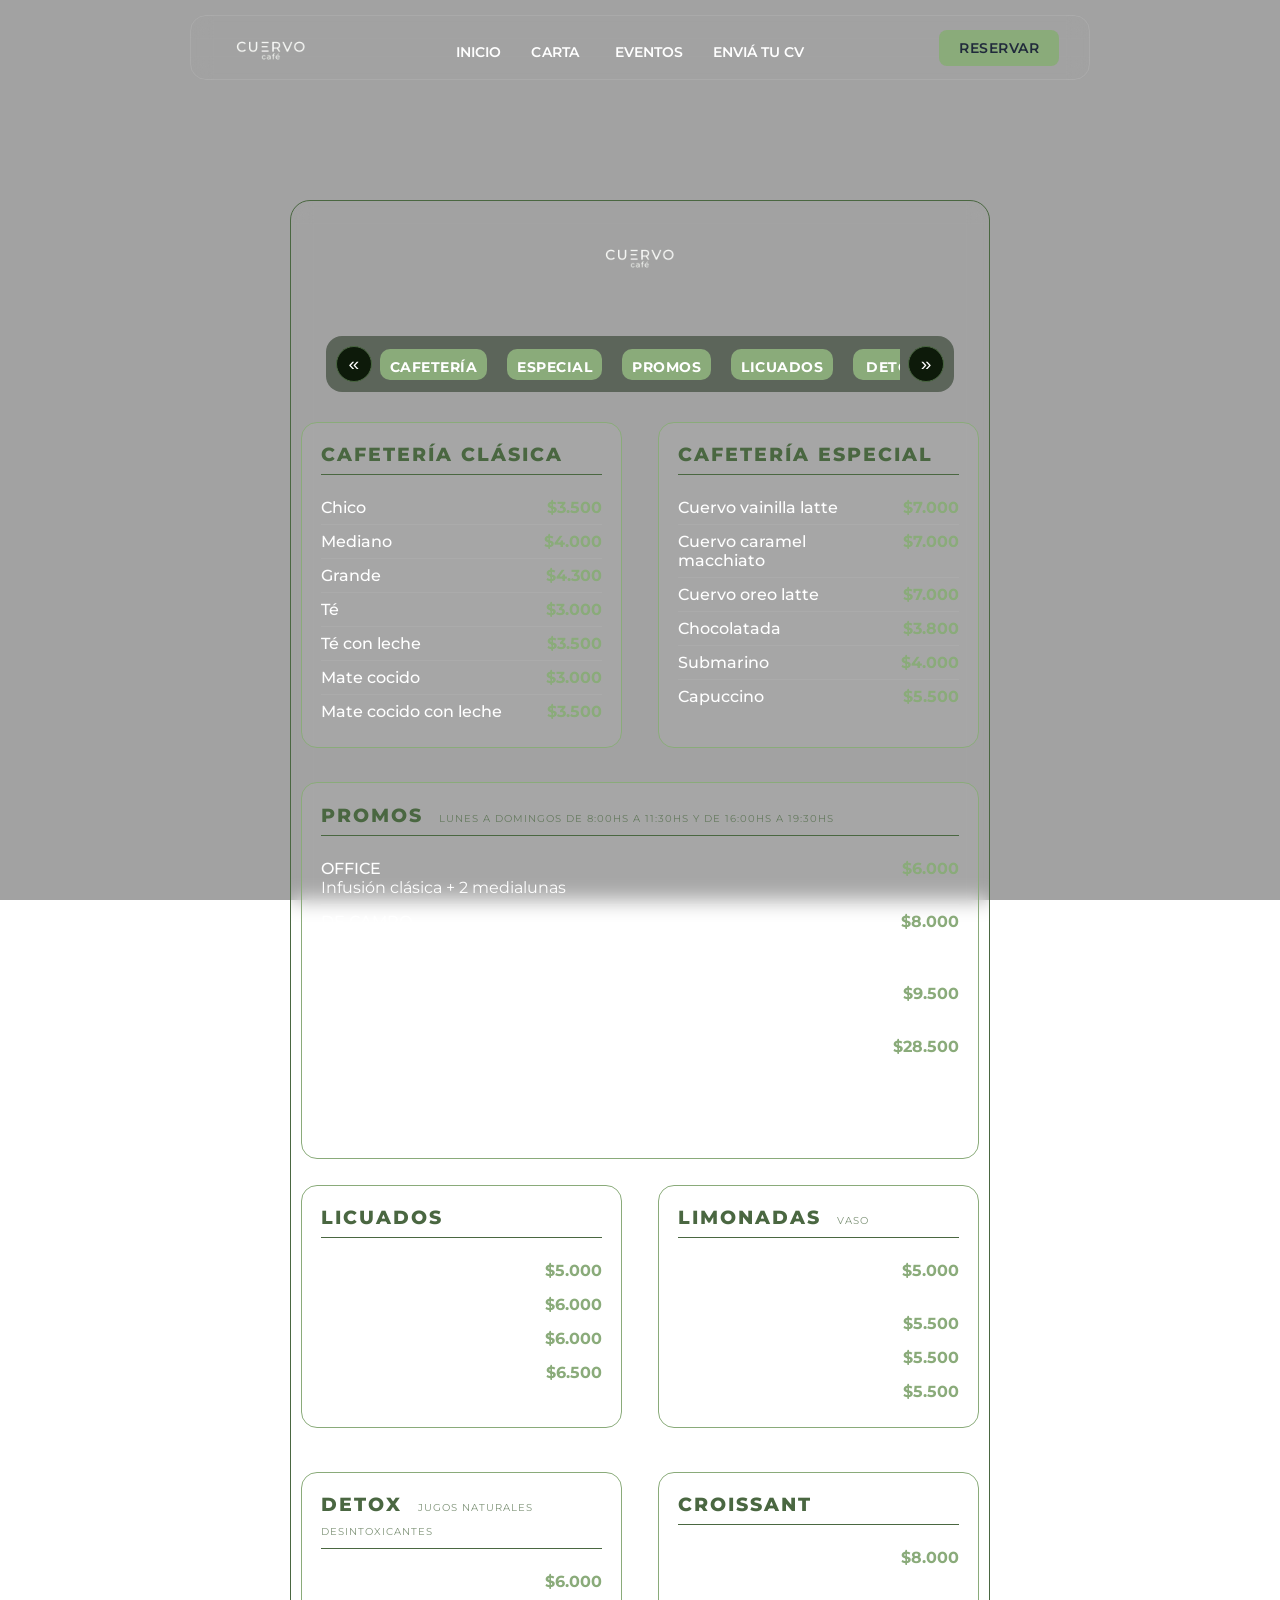
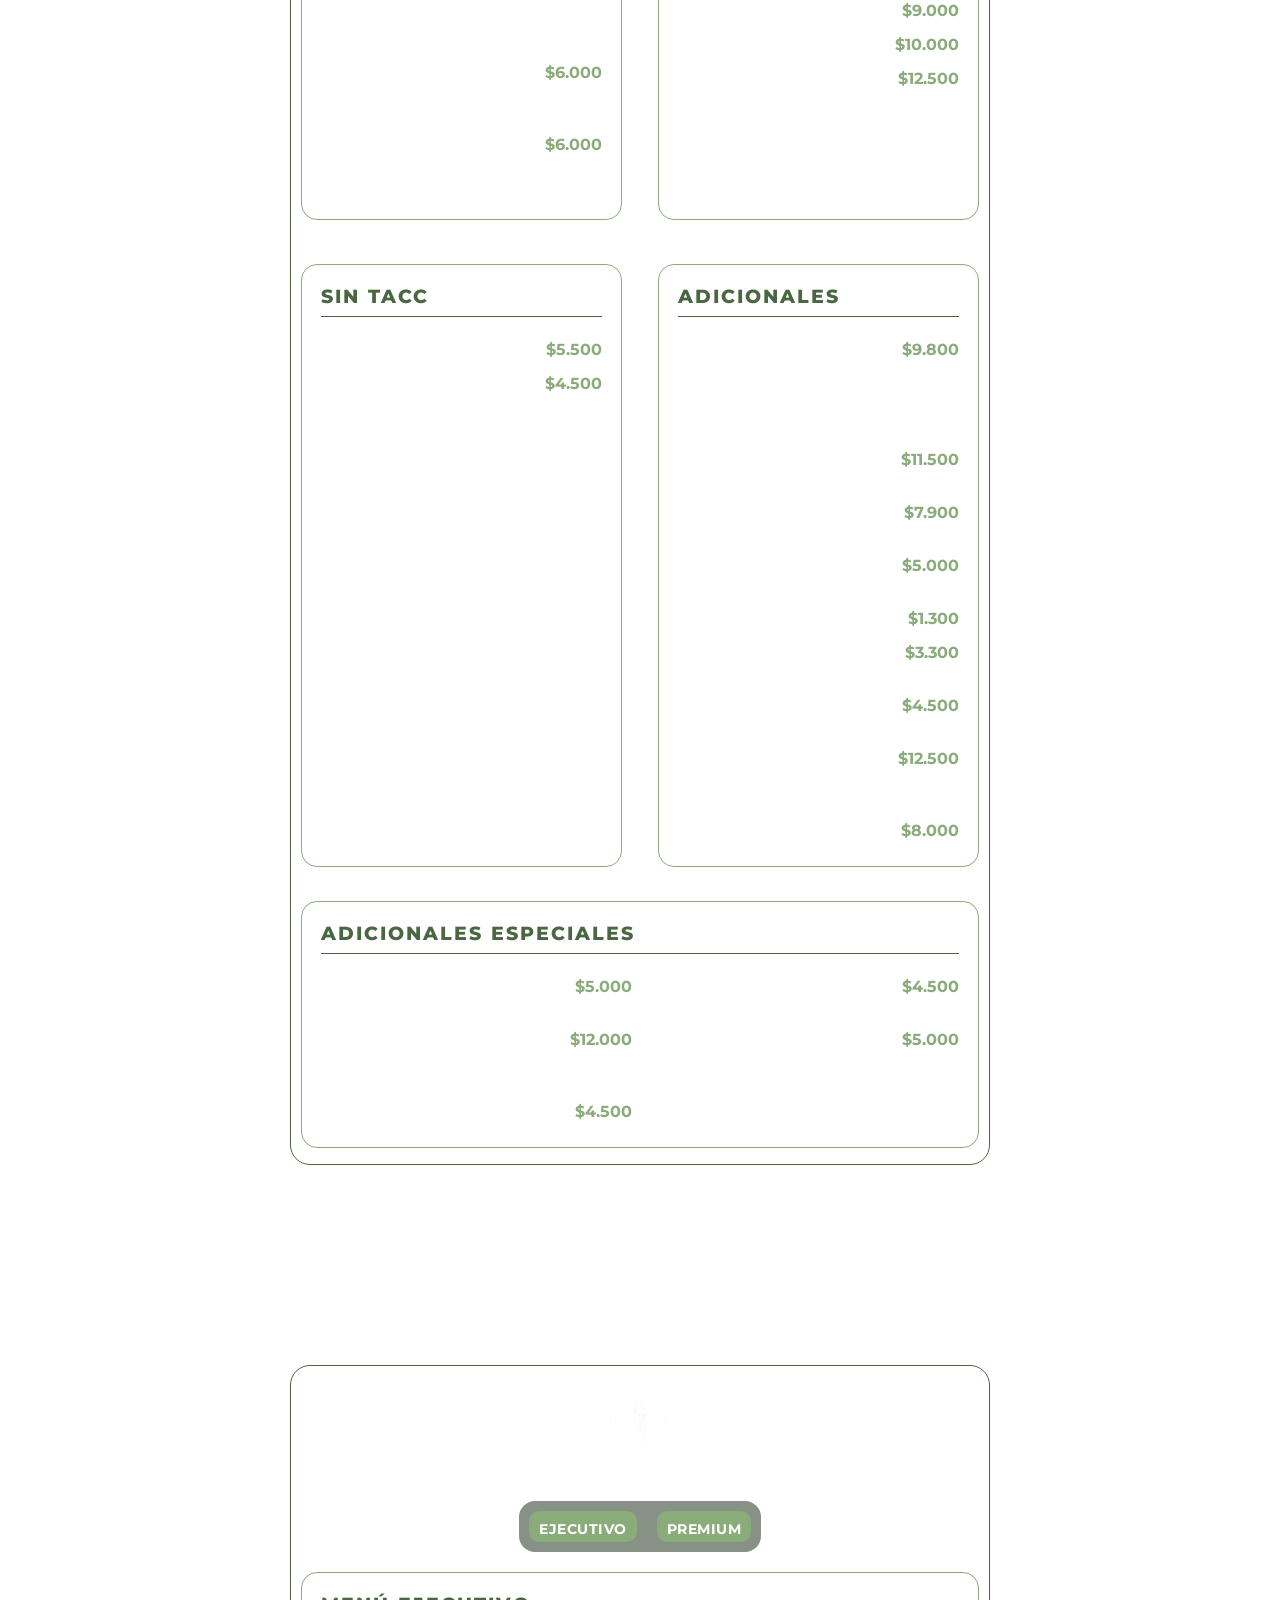
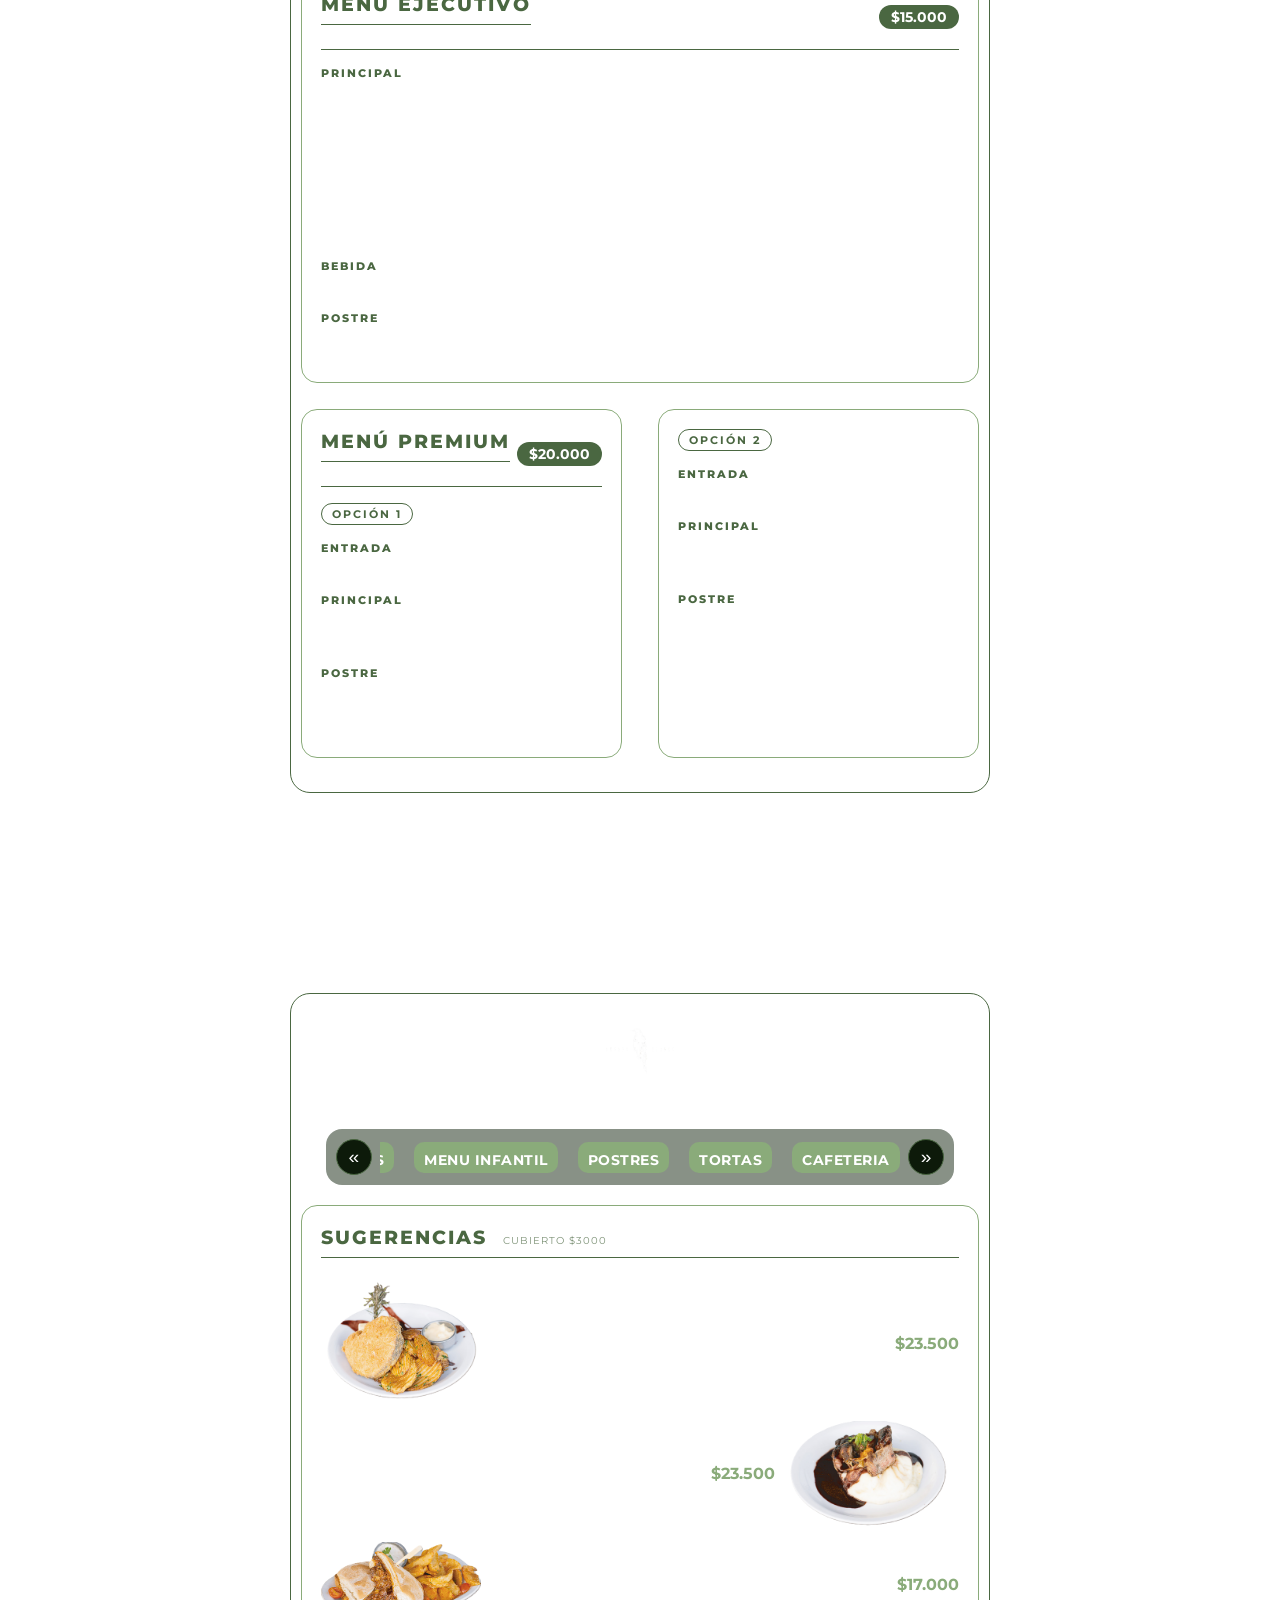
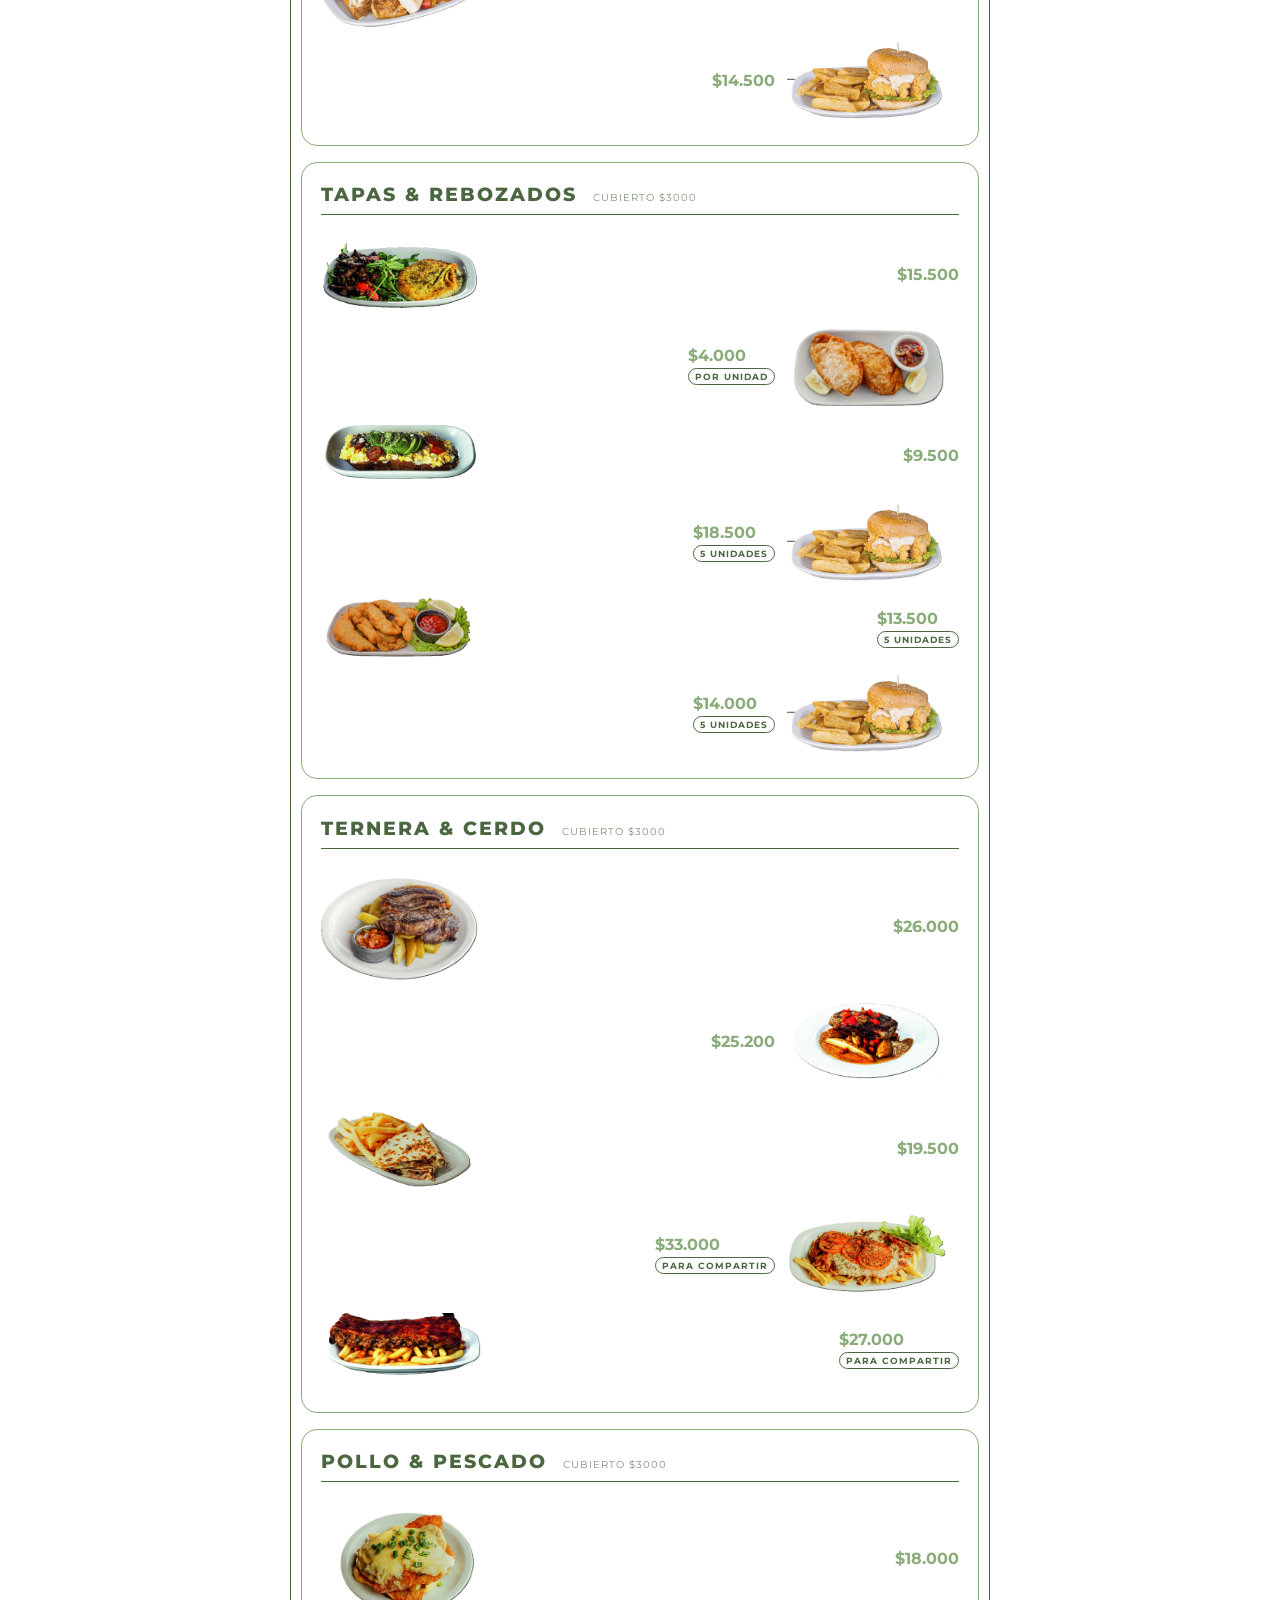
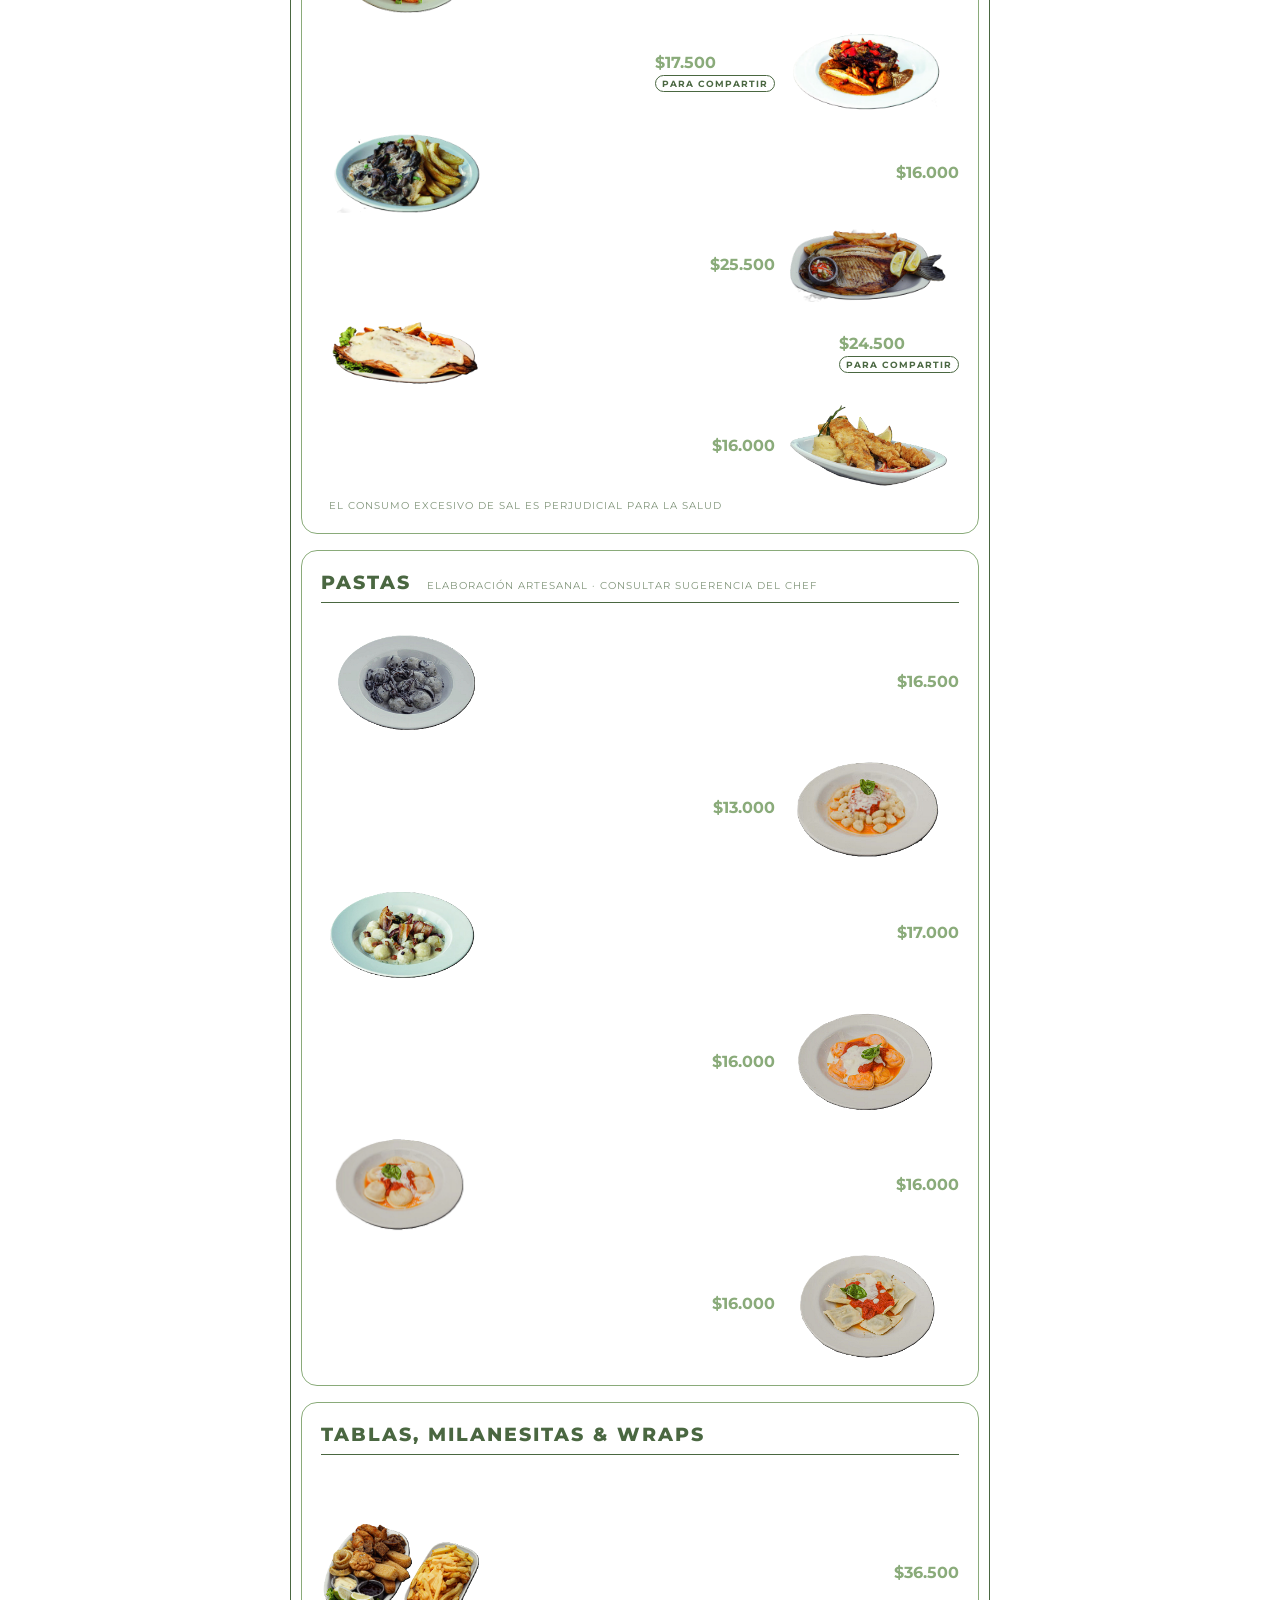
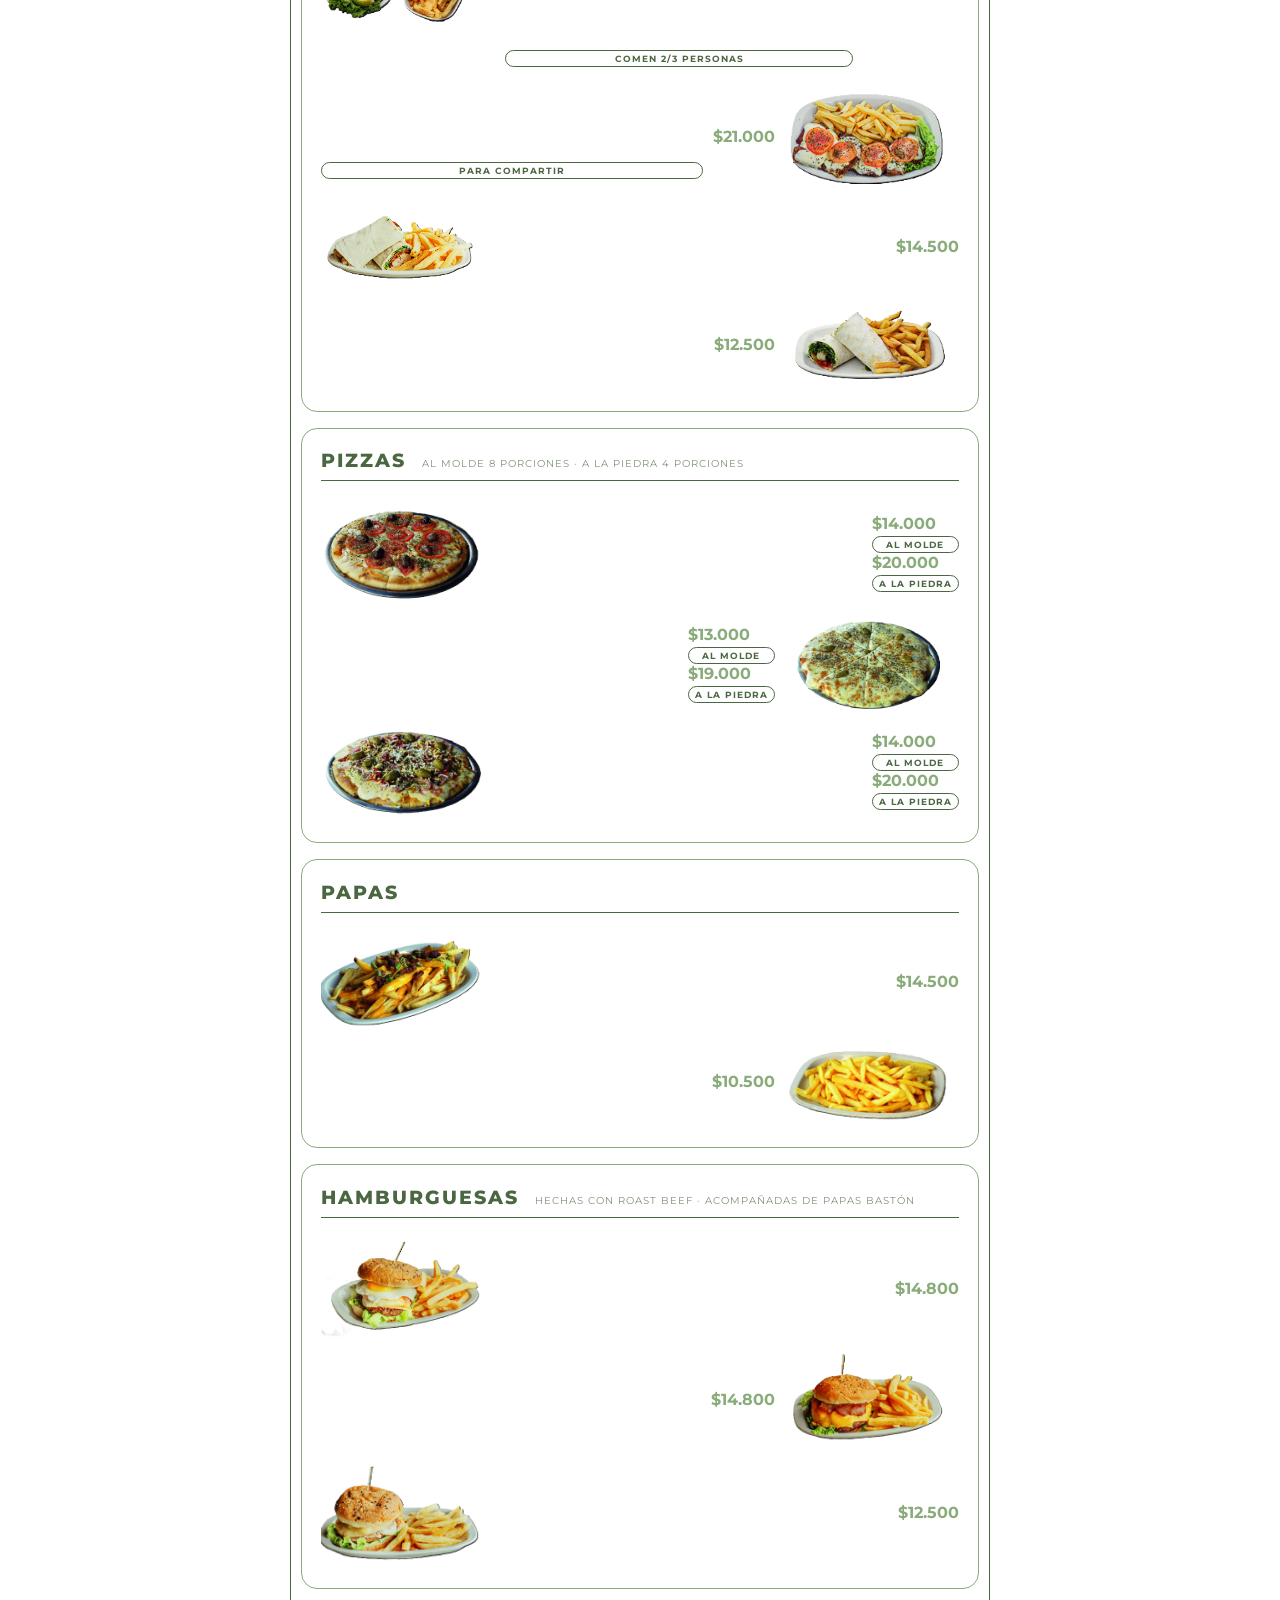
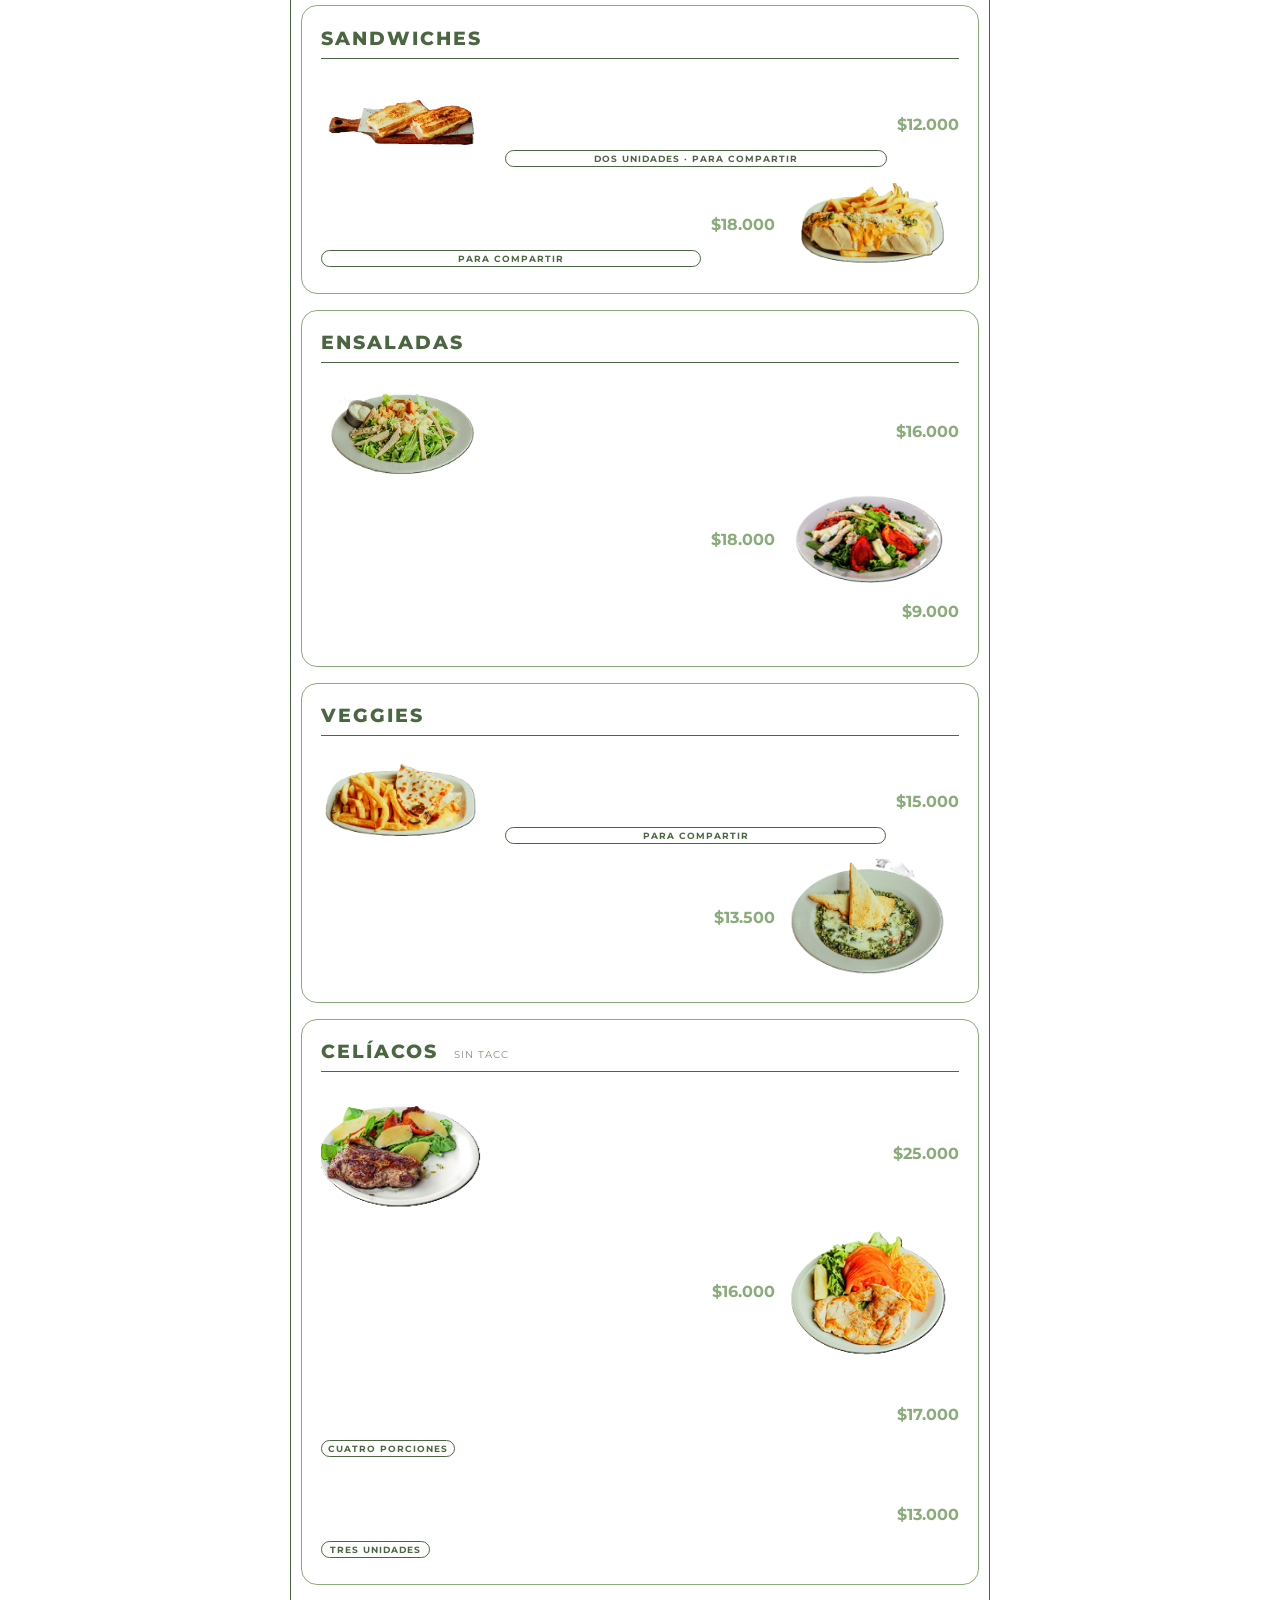
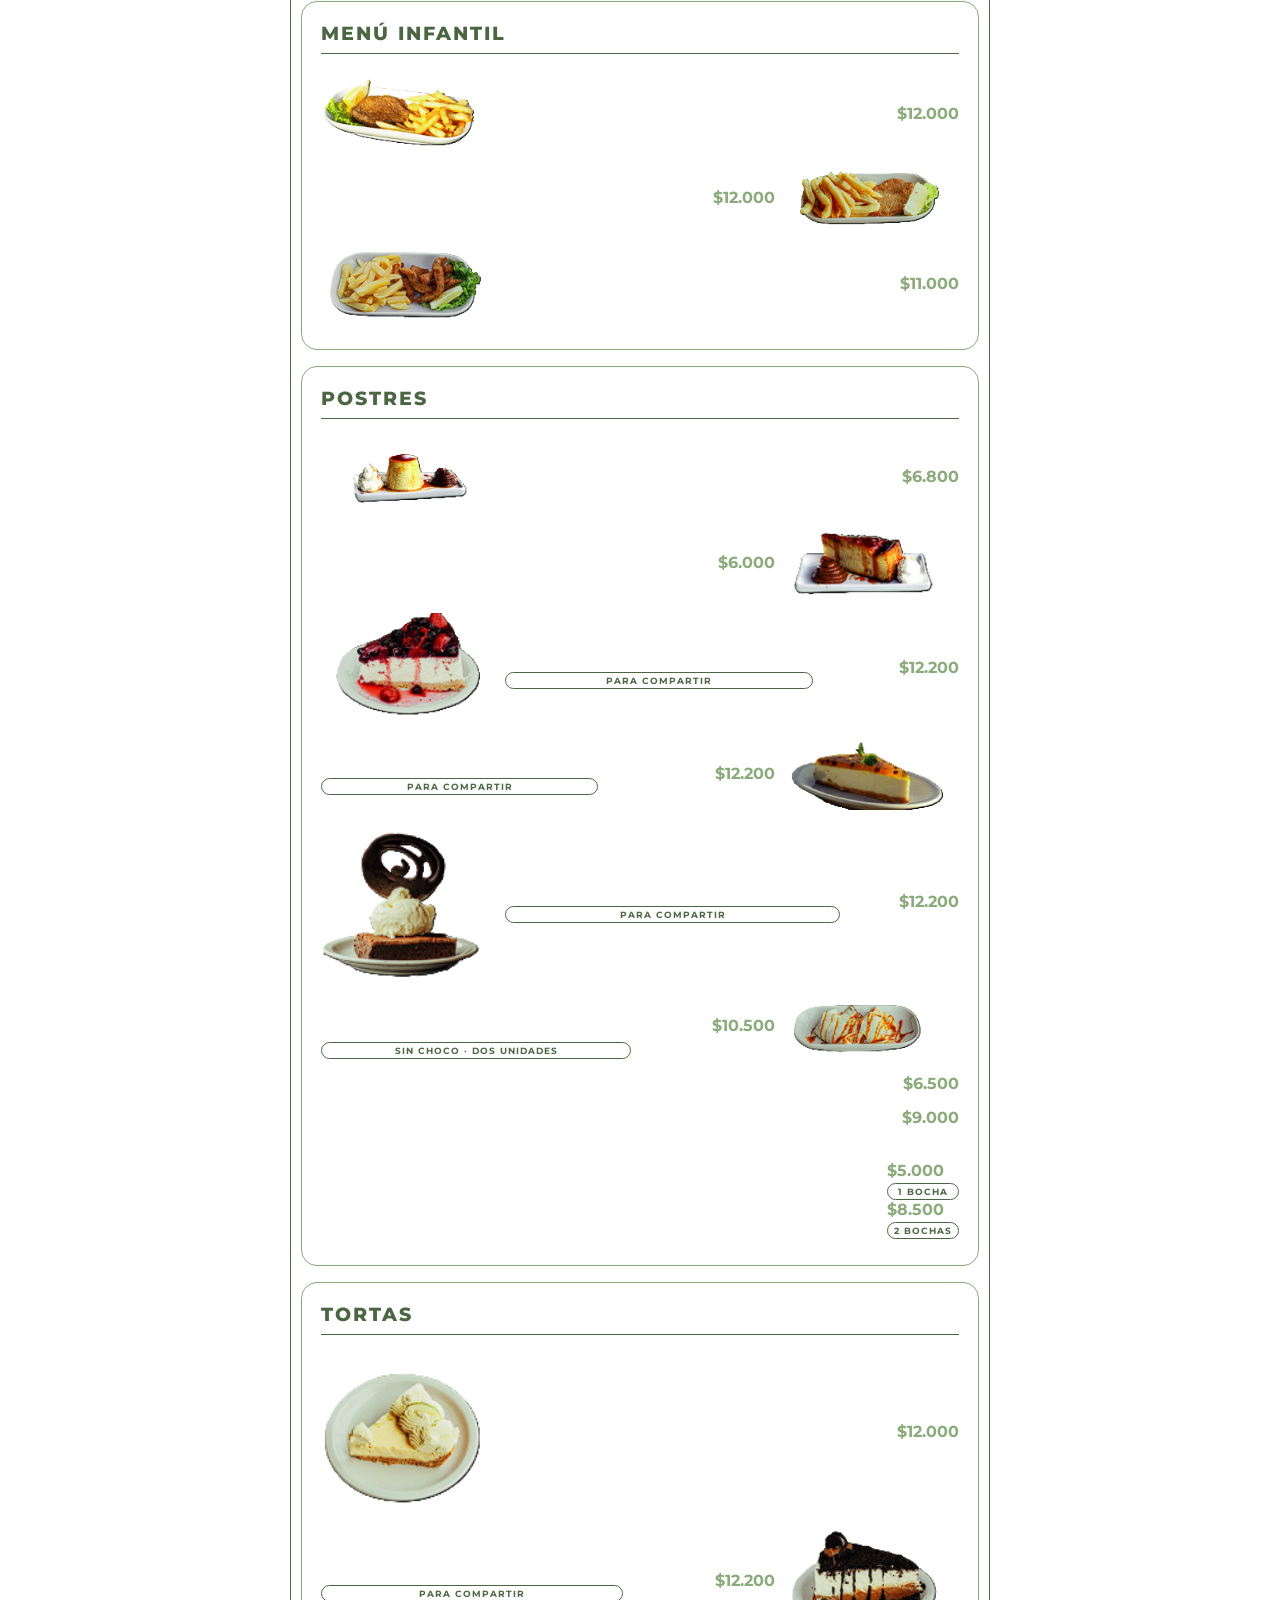
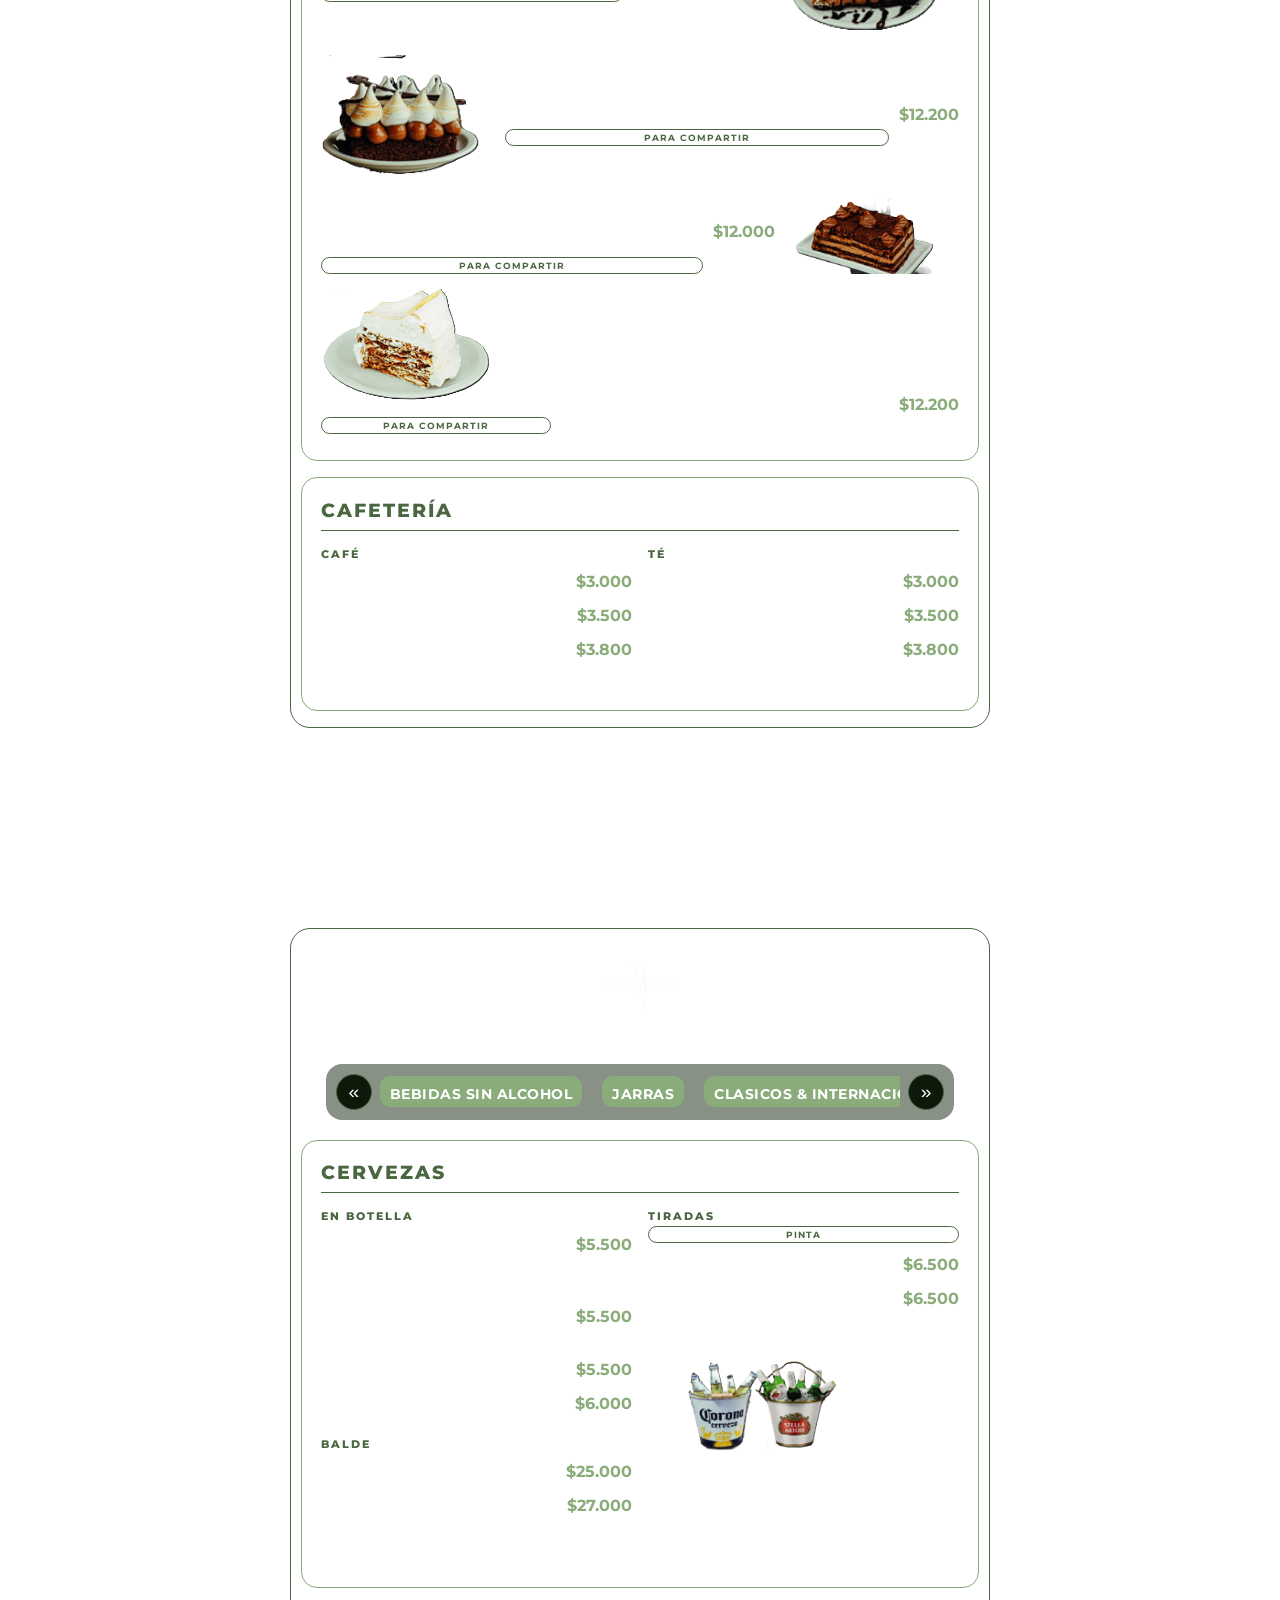
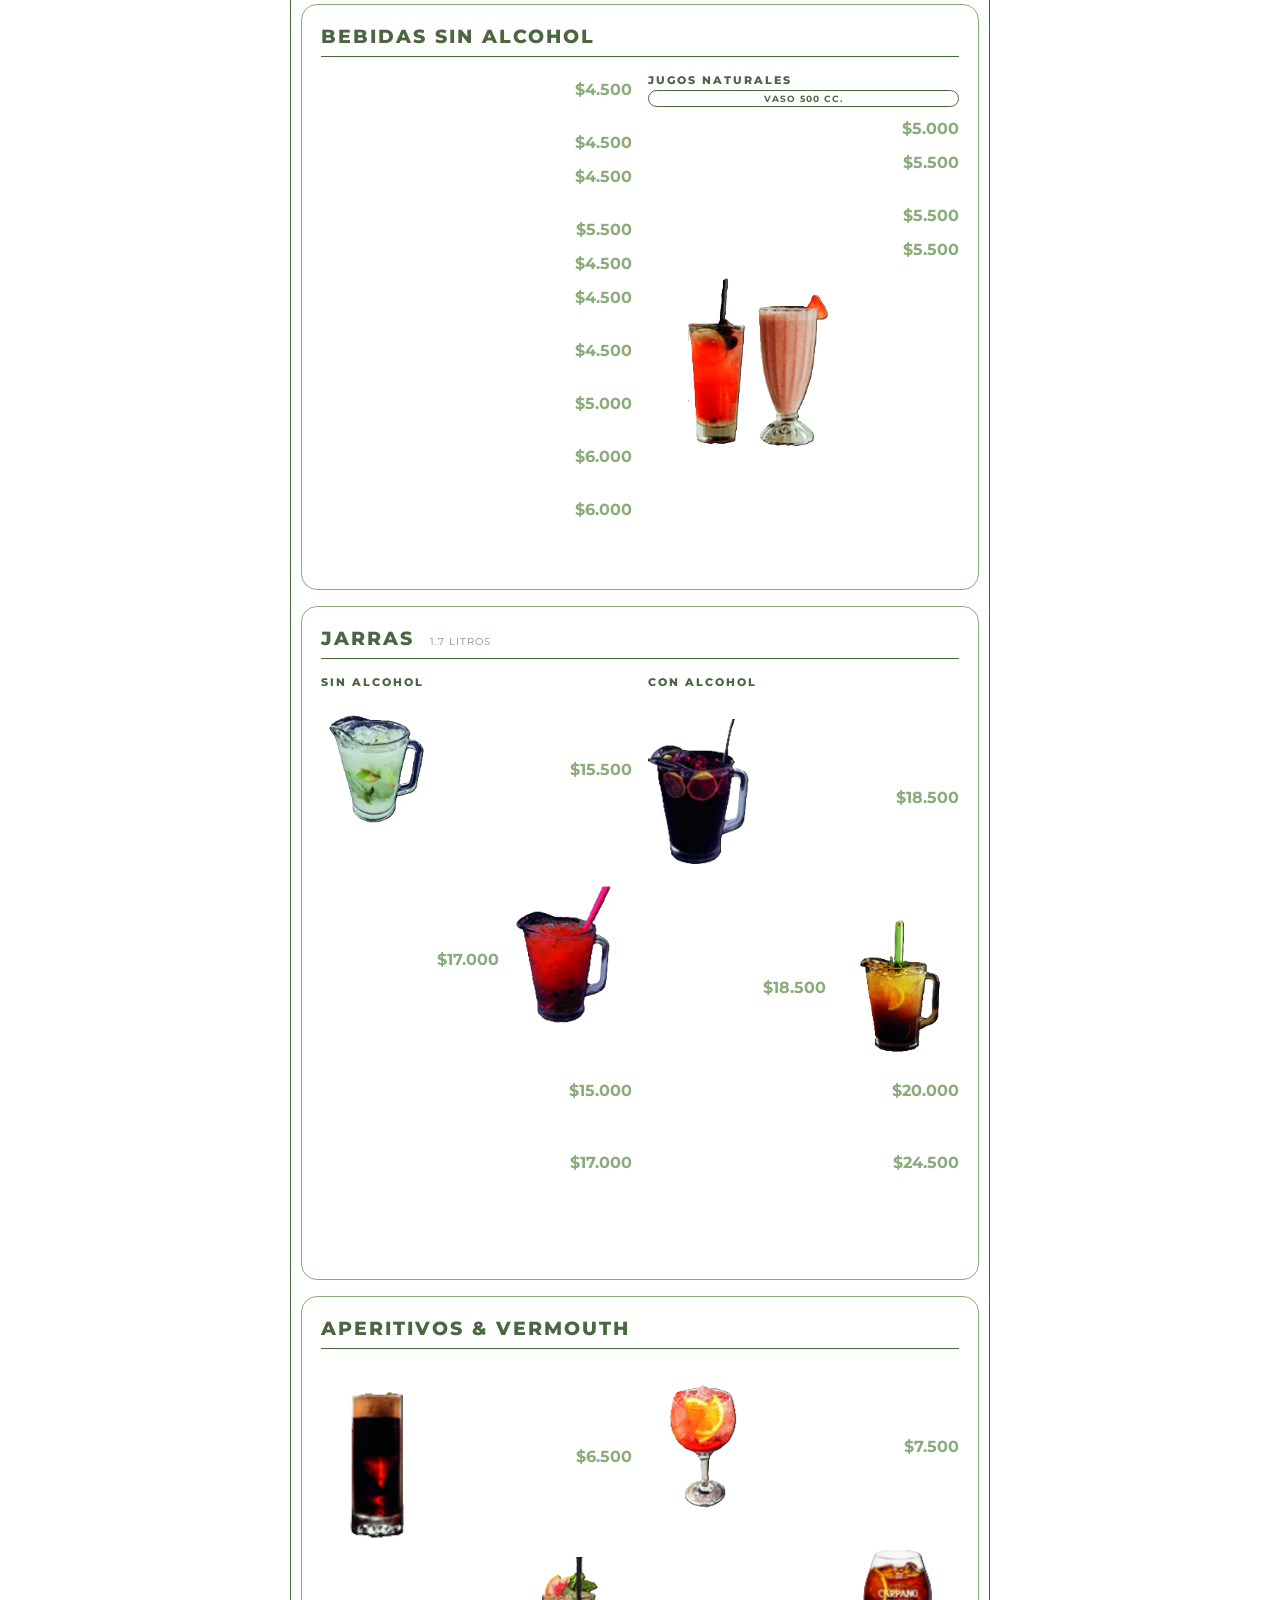
==== page/home.html @ e36d5816 "Update home.html" ====
<!DOCTYPE html>
<html lang="es">

<head>
    <meta charset="UTF-8">
    <meta name="viewport" content="width=device-width, initial-scale=1.0">
    <link rel="stylesheet" href="/style/style.css">
    <link rel="stylesheet" href="https://cdn.jsdelivr.net/npm/@tabler/icons-webfont@latest/tabler-icons.min.css">
    <link rel="preconnect" href="https://fonts.googleapis.com">
    <link rel="preconnect" href="https://fonts.gstatic.com" crossorigin>
    <link href="https://fonts.googleapis.com/css2?family=Montserrat:ital,wght@0,100..900;1,100..900&display=swap"
        rel="stylesheet">
    <link rel="icon" type="image/png" href="/img/android-chrome-512x512.png">
    <title>Cuervo Blanco</title>
</head>

<body>

    <!-- ==========================================
         VIDEOS DE FONDO — cambian según el horario
         via script.js (mañana/tarde/noche)
         ========================================== -->
    <video id="video-cafe" autoplay muted loop playsinline class="video-background">
        <source src="../video/cuervocafe.mp4" type="video/mp4">
    </video>
    <video id="video-mediodia" autoplay muted loop playsinline class="video-background">
        <source src="../video/cuervo-mediodia2.mp4" type="video/mp4">
    </video>
    <video id="video-cena" autoplay muted loop playsinline class="video-background">
        <source src="../video/cuervo-cena.mp4" type="video/mp4">
    </video>
    <div class="video-overlay"></div>

    <!-- ==========================================
         HEADER — logo cambia según horario via JS
         ========================================== -->
    <header class="header">
        <!-- Logo principal (noche/tarde) -->
        <img id="logo-nav-principal" src="../img/cuervo2.png" alt="Logo Cuervo Blanco" class="main-logo">
        <!-- Logo café (mañana) -->
        <img id="logo-nav-cafe" src="../img/cuervocafe2.png" alt="Logo Cuervo Café" class="main-logo">

        <input type="checkbox" id="menu-toggle" class="menu-toggle">
        <nav class="nav">
            <ul class="nav-list">
                <li><a href="/index.html">INICIO</a></li>
                <li class="nav-dropdown">
                    <input type="checkbox" id="toggle-carta-nav" class="menu-toggle">
                    <label for="toggle-carta-nav" class="nav-dropdown__label">
                        CARTA <i class="ti ti-chevron-down"></i>
                    </label>
                    <ul class="nav-dropdown__menu">
                        <li><a href="#cafe-section"><i class="ti ti-coffee"></i> Cuervo Café</a></li>
                        <li><a href="#ejecutivo-section"><i class="ti ti-bowl-spoon"></i> Menú Ejecutivo</a></li>
                        <li><a href="#almuerzo-cena-section"><i class="ti ti-tools-kitchen-2"></i> Carta de Comida</a>
                        </li>
                        <li><a href="#bebidas-section"><i class="ti ti-glass-full"></i> Tragos y Cervezas</a></li>
                    </ul>
                </li>
                <li><a href="#eventos-section">EVENTOS</a></li>
                <li><a href="/page/cv.html">ENVIÁ TU CV</a></li>
            </ul>
        </nav>
        <div class="header-right">
            <label for="menu-toggle" class="menu-icon">☰</label>
            <!-- Botón reservar — abre modal-reserva-overlay -->
            <a onclick="abrirModalReserva()" class="nav-reserva" style="cursor:pointer">RESERVAR</a>
        </div>
    </header>

    <!-- ==========================================
         SECCIÓN CUERVO CAFÉ
         Horario: 8:00 - 11:30 y 16:00 - 19:30
         ========================================== -->
    <section id="cafe-section" class="carta cuervo-cafe">
        <div class="logo-section">
            <img src="../img/cuervocafe2.png" alt="Logo Cuervo Café" class="logo-img">
        </div>

        <!-- Carrusel de categorías — agregar/quitar <a> para nuevas categorías -->
        <div class="categorias-wrapper">
            <button class="carrusel-btn" id="btn-prev">&#171;</button>
            <div class="categorias-carrusel">
                <a href="#cafeteria" class="categoria-card"><i class="ti ti-coffee"></i><span>CAFETERÍA</span></a>
                <a href="#especial" class="categoria-card"><i class="ti ti-star"></i><span>ESPECIAL</span></a>
                <a href="#promos" class="categoria-card"><i class="ti ti-tag"></i><span>PROMOS</span></a>
                <a href="#licuados" class="categoria-card"><i class="ti ti-glass-full"></i><span>LICUADOS</span></a>
                <a href="#detox" class="categoria-card"><i class="ti ti-leaf"></i><span>DETOX</span></a>
                <a href="#limonadas" class="categoria-card"><i class="ti ti-lemon"></i><span>LIMONADAS</span></a>
                <a href="#croissant" class="categoria-card"><i class="ti ti-bread"></i><span>CROISSANT</span></a>
                <a href="#sintacc" class="categoria-card"><i class="ti ti-ban"></i><span>SIN TACC</span></a>
                <a href="#adicionales" class="categoria-card"><i class="ti ti-plus"></i><span>ADICIONALES</span></a>
            </div>
            <button class="carrusel-btn" id="btn-next">&#187;</button>
        </div>

        <!-- CAFETERÍA CLÁSICA Y ESPECIAL -->
        <div id="cafeteria" class="carta-grid">
            <div class="carta-box">
                <h2>CAFETERÍA CLÁSICA</h2>
                <div class="carta-item"><span class="item-nombre">Chico</span><span class="item-precio">$3.500</span>
                </div>
                <div class="carta-item"><span class="item-nombre">Mediano</span><span class="item-precio">$4.000</span>
                </div>
                <div class="carta-item"><span class="item-nombre">Grande</span><span class="item-precio">$4.300</span>
                </div>
                <div class="carta-item"><span class="item-nombre">Té</span><span class="item-precio">$3.000</span></div>
                <div class="carta-item"><span class="item-nombre">Té con leche</span><span
                        class="item-precio">$3.500</span></div>
                <div class="carta-item"><span class="item-nombre">Mate cocido</span><span
                        class="item-precio">$3.000</span></div>
                <div class="carta-item"><span class="item-nombre">Mate cocido con leche</span><span
                        class="item-precio">$3.500</span></div>
            </div>
            <div class="carta-box">
                <h2>CAFETERÍA ESPECIAL</h2>
                <div class="carta-item"><span class="item-nombre">Cuervo vainilla latte</span><span
                        class="item-precio">$7.000</span></div>
                <div class="carta-item"><span class="item-nombre">Cuervo caramel macchiato</span><span
                        class="item-precio">$7.000</span></div>
                <div class="carta-item"><span class="item-nombre">Cuervo oreo latte</span><span
                        class="item-precio">$7.000</span></div>
                <div class="carta-item"><span class="item-nombre">Chocolatada</span><span
                        class="item-precio">$3.800</span></div>
                <div class="carta-item"><span class="item-nombre">Submarino</span><span
                        class="item-precio">$4.000</span></div>
                <div class="carta-item"><span class="item-nombre">Capuccino</span><span
                        class="item-precio">$5.500</span></div>
            </div>
        </div>

        <!-- PROMOS — actualizar horarios y precios cuando cambien -->
        <div id="promos" class="carta-box carta-box--full">
            <h2>PROMOS <span class="carta-subtitle">LUNES A DOMINGOS DE 8:00HS A 11:30HS Y DE 16:00HS A 19:30HS</span>
            </h2>
            <div class="carta-item">
                <div><span class="item-nombre">OFFICE</span>
                    <p class="item-desc">Infusión clásica + 2 medialunas</p>
                </div>
                <span class="item-precio">$6.000</span>
            </div>
            <div class="carta-item">
                <div><span class="item-nombre">DE CAMPO</span>
                    <p class="item-desc">Infusión clásica + tostadas de pan de campo + queso y mermelada casera — Opción
                        con tostadas de pan keto</p>
                </div>
                <span class="item-precio">$8.000</span>
            </div>
            <div class="carta-item">
                <div><span class="item-nombre">DE LA CASA</span>
                    <p class="item-desc">Infusión clásica + medio tostado de jyq en pan de campo</p>
                </div>
                <span class="item-precio">$9.500</span>
            </div>
            <div class="carta-item">
                <div><span class="item-nombre">BRUNCH P/2 PERSONAS</span>
                    <p class="item-desc">Infusión clásica + frutas de estación + yogurt griego + granola + tostadas de
                        pan de campo integral + palta y queso untable + huevo revuelto + 2 fotas de jamón + 2 fotas de
                        queso + 2 medialunas con jamón y queso (dulces o saladas)</p>
                </div>
                <span class="item-precio">$28.500</span>
            </div>
        </div>

        <!-- LICUADOS Y LIMONADAS -->
        <div class="carta-grid">
            <div id="licuados" class="carta-box">
                <h2>LICUADOS</h2>
                <div class="carta-item"><span class="item-nombre">Con agua</span><span class="item-precio">$5.000</span>
                </div>
                <div class="carta-item"><span class="item-nombre">Con leche</span><span
                        class="item-precio">$6.000</span></div>
                <div class="carta-item"><span class="item-nombre">Exprimido de naranja XXL</span><span
                        class="item-precio">$6.000</span></div>
                <div class="carta-item"><span class="item-nombre">Milkshake (consultar sabores)</span><span
                        class="item-precio">$6.500</span></div>
            </div>
            <div id="limonadas" class="carta-box">
                <h2>LIMONADAS <span class="carta-subtitle">VASO</span></h2>
                <div class="carta-item"><span class="item-nombre">De la casa (con menta y jengibre)</span><span
                        class="item-precio">$5.000</span></div>
                <div class="carta-item"><span class="item-nombre">Frutos Rojos</span><span
                        class="item-precio">$5.500</span></div>
                <div class="carta-item"><span class="item-nombre">Maracuyá con frutos rojos</span><span
                        class="item-precio">$5.500</span></div>
                <div class="carta-item"><span class="item-nombre">Pormelada</span><span
                        class="item-precio">$5.500</span></div>
            </div>
        </div>

        <!-- DETOX Y CROISSANT -->
        <div class="carta-grid">
            <div id="detox" class="carta-box">
                <h2>DETOX <span class="carta-subtitle">jugos naturales desintoxicantes</span></h2>
                <div class="carta-item">
                    <div><span class="item-nombre">Amarillo</span>
                        <p class="item-desc">Banana, leche de almendras, jengibre y canela</p>
                    </div><span class="item-precio">$6.000</span>
                </div>
                <div class="carta-item">
                    <div><span class="item-nombre">Verde</span>
                        <p class="item-desc">Banana, manzana, zanahoria y espinaca</p>
                    </div><span class="item-precio">$6.000</span>
                </div>
                <div class="carta-item">
                    <div><span class="item-nombre">Naranja</span>
                        <p class="item-desc">Naranja, limón, manzana y pera</p>
                    </div><span class="item-precio">$6.000</span>
                </div>
            </div>
            <div id="croissant" class="carta-box">
                <h2>CROISSANT</h2>
                <div class="carta-item"><span class="item-nombre">Dulce de leche o pastelera</span><span
                        class="item-precio">$8.000</span></div>
                <div class="carta-item"><span class="item-nombre">Nutella</span><span class="item-precio">$9.000</span>
                </div>
                <div class="carta-item"><span class="item-nombre">Pistacho</span><span
                        class="item-precio">$10.000</span></div>
                <div class="carta-item"><span class="item-nombre">Jamón crudo, sour y rúcula</span><span
                        class="item-precio">$12.500</span></div>
            </div>
        </div>

        <!-- SIN TACC Y ADICIONALES -->
        <div class="carta-grid">
            <div id="sintacc" class="carta-box">
                <h2>SIN TACC</h2>
                <div class="carta-item"><span class="item-nombre">Brownie</span><span class="item-precio">$5.500</span>
                </div>
                <div class="carta-item"><span class="item-nombre">Tostadas de arroz con queso y mermelada</span><span
                        class="item-precio">$4.500</span></div>
            </div>
            <div id="adicionales" class="carta-box">
                <h2>ADICIONALES</h2>
                <div class="carta-item">
                    <div><span class="item-nombre">Bruschetta de palta</span>
                        <p class="item-desc">Tostada de pan de campo, queso crema, huevos revueltos, tomate cherry,
                            palta natural y semillas</p>
                    </div><span class="item-precio">$9.800</span>
                </div>
                <div class="carta-item"><span class="item-nombre">Bruschetta opción pan keto</span><span
                        class="item-precio">$11.500</span></div>
                <div class="carta-item"><span class="item-nombre">Huevos revueltos con panceta crocante</span><span
                        class="item-precio">$7.900</span></div>
                <div class="carta-item"><span class="item-nombre">Tostadas con queso y mermelada</span><span
                        class="item-precio">$5.000</span></div>
                <div class="carta-item"><span class="item-nombre">Medialunas</span><span
                        class="item-precio">$1.300</span></div>
                <div class="carta-item"><span class="item-nombre">Medialunas con jamón y queso</span><span
                        class="item-precio">$3.300</span></div>
                <div class="carta-item"><span class="item-nombre">Exprimido de naranja chico</span><span
                        class="item-precio">$4.500</span></div>
                <div class="carta-item"><span class="item-nombre">Bowl de yogurt natural con granola, miel y frutas de
                        estación</span><span class="item-precio">$12.500</span></div>
                <div class="carta-item"><span class="item-nombre">Medio tostado</span><span
                        class="item-precio">$8.000</span></div>
            </div>
        </div>

        <!-- ADICIONALES ESPECIALES — tortas de estación: actualizar sabores según temporada -->
        <div id="adicionales-especiales" class="carta-box carta-box--full">
            <h2>ADICIONALES ESPECIALES</h2>
            <div class="carta-grid-inner">
                <div class="carta-item">
                    <div><span class="item-nombre">Budín Chocolate</span></div><span class="item-precio">$5.000</span>
                </div>
                <div class="carta-item">
                    <div><span class="item-nombre">Budín Limón con semillas de amapola</span></div><span
                        class="item-precio">$4.500</span>
                </div>
                <div class="carta-item">
                    <div><span class="item-nombre">Porción de torta de estación</span>
                        <p class="item-desc">Matilda / Red velvet / Vainilla y maracuyá</p>
                    </div><span class="item-precio">$12.000</span>
                </div>
                <div class="carta-item"><span class="item-nombre">Porción de brownie</span><span
                        class="item-precio">$5.000</span></div>
                <div class="carta-item"><span class="item-nombre">Espumita de limón</span><span
                        class="item-precio">$4.500</span></div>
            </div>
        </div>
    </section>

    <!-- ==========================================
         SECCIÓN MENÚ EJECUTIVO
         Horario: mediodía (lunes a viernes)
         ========================================== -->
    <section id="ejecutivo-section" class="carta cuervo-ejecutivo">
        <div class="logo-section">
            <img src="../img/cuervo2.png" alt="Logo Cuervo Blanco" class="logo-img">
        </div>
        <div class="categorias-wrapper">
            <div class="categorias-carrusel">
                <a href="#ejecutivo" class="categoria-card"><i class="ti ti-bowl-spoon"></i><span>EJECUTIVO</span></a>
                <a href="#premium" class="categoria-card"><i class="ti ti-star"></i><span>PREMIUM</span></a>
            </div>
        </div>

        <!-- MENÚ EJECUTIVO — actualizar precio y opciones cuando cambien -->
        <div id="ejecutivo" class="carta-box carta-box--full">
            <div class="menu-precio-header">
                <h2>MENÚ EJECUTIVO</h2>
                <span class="menu-precio-badge">$15.000</span>
            </div>
            <div class="menu-seccion">
                <h3 class="menu-seccion-titulo">PRINCIPAL</h3>
                <ul class="menu-lista">
                    <li>Milanesa o suprema con guarnición</li>
                    <li>Quesadillas de ternera o pollo con guarnición</li>
                    <li>Filet de pollo con guarnición</li>
                    <li>Ensalada Caesar</li>
                    <li>Pastas con salsa (tallarines o ñoquis)</li>
                    <li>Sugerencia del día</li>
                </ul>
            </div>
            <div class="menu-seccion">
                <h3 class="menu-seccion-titulo">BEBIDA</h3>
                <p class="menu-texto">Gaseosa / Agua saborizada / Agua con gas / Agua sin gas / Copa de vino / Media
                    pinta</p>
            </div>
            <div class="menu-seccion">
                <h3 class="menu-seccion-titulo">POSTRE</h3>
                <p class="menu-texto">Cafetería, ensalada de fruta o budín de pan</p>
            </div>
        </div>

        <!-- MENÚ PREMIUM — actualizar precio y opciones cuando cambien -->
        <div id="premium" class="carta-grid">
            <div class="carta-box">
                <div class="menu-precio-header">
                    <h2>MENÚ PREMIUM</h2>
                    <span class="menu-precio-badge">$20.000</span>
                </div>
                <div class="menu-opcion-badge">OPCIÓN 1</div>
                <div class="menu-seccion">
                    <h3 class="menu-seccion-titulo">ENTRADA</h3>
                    <p class="menu-texto">Empanada de jamón y queso</p>
                </div>
                <div class="menu-seccion">
                    <h3 class="menu-seccion-titulo">PRINCIPAL</h3>
                    <p class="menu-texto">Ojo de bife grillado acompañado de papas rústicas y salsa criolla</p>
                </div>
                <div class="menu-seccion">
                    <h3 class="menu-seccion-titulo">POSTRE</h3>
                    <p class="menu-texto">Flan con dulce o crema o helado</p>
                </div>
                <p class="menu-texto">Café · Bebida</p>
            </div>
            <div class="carta-box">
                <div class="menu-opcion-badge">OPCIÓN 2</div>
                <div class="menu-seccion">
                    <h3 class="menu-seccion-titulo">ENTRADA</h3>
                    <p class="menu-texto">Empanada de jamón y queso</p>
                </div>
                <div class="menu-seccion">
                    <h3 class="menu-seccion-titulo">PRINCIPAL</h3>
                    <p class="menu-texto">Ñoquis de papa con ragout de ternera en pan de campo</p>
                </div>
                <div class="menu-seccion">
                    <h3 class="menu-seccion-titulo">POSTRE</h3>
                    <p class="menu-texto">Flan con dulce o crema o helado</p>
                </div>
                <p class="menu-texto">Café · Bebida</p>
            </div>
        </div>
    </section>

    <!-- ==========================================
         SECCIÓN CARTA DE COMIDA
         Almuerzo y cena
         ========================================== -->
    <section id="almuerzo-cena-section" class="carta cuervo-bebidas">
        <div class="logo-section">
            <img src="../img/cuervo2.png" alt="Logo Cuervo Blanco" class="logo-img">
        </div>

        <!-- Carrusel de categorías — agregar/quitar <a> para nuevas secciones -->
        <div class="categorias-wrapper">
            <button class="carrusel-btn" id="btn-prev">&#171;</button>
            <div class="categorias-carrusel">
                <a href="#suge" class="categoria-card"><i class="ti ti-chef-hat"></i><span>SUGERENCIAS</span></a>
                <a href="#tapas" class="categoria-card"><i class="ti ti-flame"></i><span>TAPAS Y REBOZADOS</span></a>
                <a href="#tern&cerd" class="categoria-card"><i class="ti ti-meat"></i><span>TERNERA & CERDO</span></a>
                <a href="#pollo" class="categoria-card"><i class="ti ti-fish"></i><span>POLLO Y PESCADOS</span></a>
                <a href="#pastas" class="categoria-card"><i class="ti ti-soup"></i><span>PASTAS</span></a>
                <a href="#tablas" class="categoria-card"><i class="ti ti-tools-kitchen-2"></i><span>TABLAS, MILA &
                        WRAPS</span></a>
                <a href="#pizzas" class="categoria-card"><i class="ti ti-pizza"></i><span>PIZZAS</span></a>
                <a href="#burger" class="categoria-card"><i class="ti ti-burger"></i><span>HAMBURGUESAS</span></a>
                <a href="#sanw" class="categoria-card"><i class="ti ti-bread"></i><span>SANDWICHES</span></a>
                <a href="#ensalada" class="categoria-card"><i class="ti ti-salad"></i><span>ENSALADAS</span></a>
                <a href="#veggi" class="categoria-card"><i class="ti ti-carrot"></i><span>VEGGIES</span></a>
                <a href="#sitacc" class="categoria-card"><i class="ti ti-ban"></i><span>CELIACOS</span></a>
                <a href="#infantil" class="categoria-card"><i class="ti ti-balloon"></i><span>MENU INFANTIL</span></a>
                <a href="#postres" class="categoria-card"><i class="ti ti-ice-cream"></i><span>POSTRES</span></a>
                <a href="#tortas" class="categoria-card"><i class="ti ti-cake"></i><span>TORTAS</span></a>
                <a href="#cafeteria-a&c" class="categoria-card"><i class="ti ti-coffee"></i><span>CAFETERIA</span></a>
            </div>
            <button class="carrusel-btn" id="btn-next">&#187;</button>
        </div>

        <!-- SUGERENCIAS — estos platos rotan, actualizar foto y descripción según temporada -->
        <div id="suge" class="carta-box carta-box--full">
            <h2>SUGERENCIAS <span class="carta-subtitle">CUBIERTO $3000</span></h2>
            <div class="carta-item carta-item--img">
                <img src="../img/comida/surubi.png" alt="Surubi crocante con papas rejilla y alioli">
                <div class="item-info">
                    <div><span class="item-nombre">SURUBI CROCANTE</span>
                        <p class="item-desc">Acompaña de papas rejilla a la provenzal, salsa de lima alioli</p>
                    </div><span class="item-precio">$23.500</span>
                </div>
            </div>
            <div class="carta-item carta-item--img carta-item--img-right">
                <img src="../img/comida/entrecot.png" alt="Entrecot relleno con provolone y jamón crudo">
                <div class="item-info">
                    <div><span class="item-nombre">ENTRECOT</span>
                        <p class="item-desc">Relleno con provolone y jamón crudo grillado. Acompañado con puré en
                            reducción de vino</p>
                    </div><span class="item-precio">$23.500</span>
                </div>
            </div>
            <div class="carta-item carta-item--img">
                <img src="../img/comida/ciabata.png" alt="Ciabatta de cerdo a la BBQ con rúcula y alioli">
                <div class="item-info">
                    <div><span class="item-nombre">CIABATTA</span>
                        <p class="item-desc">Casera de cerdo a la BBQ con rúcula y alioli. Acompañada de papas rústicas
                        </p>
                    </div><span class="item-precio">$17.000</span>
                </div>
            </div>
            <div class="carta-item carta-item--img carta-item--img-right">
                <img src="../img/comida/crisoy.png" alt="Sandwich crispy de pechuga con papas">
                <div class="item-info">
                    <div><span class="item-nombre">CRISPY</span>
                        <p class="item-desc">Sandwich de pechuga crispy. Acompañado de papas & salsa de autor</p>
                    </div><span class="item-precio">$14.500</span>
                </div>
            </div>
        </div>

        <!-- TAPAS & REBOZADOS -->
        <div id="tapas" class="carta-box carta-box--full">
            <h2>TAPAS & REBOZADOS <span class="carta-subtitle">CUBIERTO $3000</span></h2>
            <div class="carta-item carta-item--img">
                <img src="../img/comida/provo.png" alt="Provoleta fundida con rúcula y champignon">
                <div class="item-info">
                    <div><span class="item-nombre">PROVOLETA FUNDIDA</span>
                        <p class="item-desc">Acompañada con ensalada de rúcula, tomate confitado, champignon y panceta
                        </p>
                    </div><span class="item-precio">$15.500</span>
                </div>
            </div>
            <div class="carta-item carta-item--img carta-item--img-right">
                <img src="../img/comida/empadas.png" alt="Empanadas de jamón y queso y criolla de carne">
                <div class="item-info">
                    <div><span class="item-nombre">EMPANADAS</span>
                        <p class="item-desc">
                        <ul>
                            <li class="desc-li">Jamón & queso</li>
                            <li class="desc-li">Criolla de carne</li>
                        </ul>
                        </p>
                    </div>
                    <span class="item-precio">$4.000 <span class="item-unidad">POR UNIDAD</span></span>
                </div>
            </div>
            <div class="carta-item carta-item--img">
                <img src="../img/comida/brush.png" alt="Bruschetta de palta con queso crema y tomates cherry">
                <div class="item-info">
                    <div><span class="item-nombre">BRUSCHETTA DE PALTA</span>
                        <p class="item-desc">Tostada de pan de campo, queso crema, huevo revueltos, tomates cherry y
                            palta</p>
                    </div><span class="item-precio">$9.500</span>
                </div>
            </div>
            <div class="carta-item carta-item--img carta-item--img-right">
                <img src="../img/comida/crisoy.png" alt="Rabas con salsa tártara">
                <div class="item-info">
                    <div><span class="item-nombre">RABAS</span>
                        <p class="item-desc">Salsa tártara</p>
                    </div><span class="item-precio">$18.500 <span class="item-unidad">5 UNIDADES</span></span>
                </div>
            </div>
            <div class="carta-item carta-item--img">
                <img src="../img/comida/tiras-de-pollo.png" alt="Tiras de pollo rebozado con salsa BBQ">
                <div class="item-info">
                    <div><span class="item-nombre">TIRAS DE POLLO REBOZADO</span>
                        <p class="item-desc">Con salsa BBQ</p>
                    </div><span class="item-precio">$13.500 <span class="item-unidad">5 UNIDADES</span></span>
                </div>
            </div>
            <div class="carta-item carta-item--img carta-item--img-right">
                <img src="../img/comida/crisoy.png" alt="Bastones de muzzarella con salsa BBQ">
                <div class="item-info">
                    <div><span class="item-nombre">BASTONES DE MUZZARELLA</span>
                        <p class="item-desc">Con salsa BBQ</p>
                    </div><span class="item-precio">$14.000 <span class="item-unidad">5 UNIDADES</span></span>
                </div>
            </div>
        </div>

        <!-- TERNERA & CERDO -->
        <div id="tern&cerd" class="carta-box carta-box--full">
            <h2>TERNERA & CERDO <span class="carta-subtitle">CUBIERTO $3000</span></h2>
            <div class="carta-item carta-item--img">
                <img src="../img/comida/OJODBIF.png" alt="Ojo de bife grillado con salsa criolla y papas rústicas">
                <div class="item-info">
                    <div><span class="item-nombre">OJO DE BIFE GRILLADO</span>
                        <p class="item-desc">Acompañado salsa criolla y papas rústicas</p>
                    </div><span class="item-precio">$26.000</span>
                </div>
            </div>
            <div class="carta-item carta-item--img carta-item--img-right">
                <img src="../img/comida/ENTRECOT(2).png" alt="Entrecot en reducción con vegetales grillados">
                <div class="item-info">
                    <div><span class="item-nombre">ENTRECOT EN REDUCCION</span>
                        <p class="item-desc">Acompañado de vegetales grillados y papas rústicas</p>
                    </div><span class="item-precio">$25.200</span>
                </div>
            </div>
            <div class="carta-item carta-item--img">
                <img src="../img/comida/quesadillat.png" alt="Quesadilla de ternera con muzzarella y cheddar">
                <div class="item-info">
                    <div><span class="item-nombre">QUESADILLA DE TERNERA</span>
                        <p class="item-desc">Tiras de ternera, muzzarella, cebolla de verdeo y cheddar. Acompañadas de
                            papas bastón</p>
                    </div><span class="item-precio">$19.500</span>
                </div>
            </div>
            <div class="carta-item carta-item--img carta-item--img-right">
                <img src="../img/comida/matambre.png" alt="Matambre de cerdo a la pizza en colchón de papas">
                <div class="item-info">
                    <div><span class="item-nombre">MATAMBRE DE CERDO A LA PIZZA</span>
                        <p class="item-desc">En colchón de papas clásicas</p>
                    </div><span class="item-precio">$33.000 <span class="item-unidad">PARA COMPARTIR</span></span>
                </div>
            </div>
            <div class="carta-item carta-item--img">
                <img src="../img/comida/ribbs.png" alt="Ribbs de cerdo XXL a la barbacoa con papas">
                <div class="item-info">
                    <div><span class="item-nombre">RIBBS DE CERDO XXL A LA BARBACOA</span>
                        <p class="item-desc">En colchón de papas clásicas</p>
                    </div><span class="item-precio">$27.000 <span class="item-unidad">PARA COMPARTIR</span></span>
                </div>
            </div>
        </div>

        <!-- POLLO & PESCADO -->
        <div id="pollo" class="carta-box carta-box--full">
            <h2>POLLO & PESCADO <span class="carta-subtitle">CUBIERTO $3000</span></h2>
            <div class="carta-item carta-item--img">
                <img src="../img/comida/supremag.png" alt="Suprema al gratén con provolone y champignones">
                <div class="item-info">
                    <div><span class="item-nombre">SUPREMA AL GRATEN</span>
                        <p class="item-desc">Queso provolone, muzzarella y champignones. Acompañada de papas rústicas
                        </p>
                    </div><span class="item-precio">$18.000</span>
                </div>
            </div>
            <div class="carta-item carta-item--img carta-item--img-right">
                <img src="../img/comida/ENTRECOT(2).png" alt="Quesadilla de pollo con muzzarella y cheddar">
                <div class="item-info">
                    <div><span class="item-nombre">QUESADILLA DE POLLO</span>
                        <p class="item-desc">Tiras de pollo, muzzarella, queso, cheddar, y cebolla de verdeo. Acompañada
                            de papas bastón</p>
                    </div><span class="item-precio">$17.500 <span class="item-unidad">PARA COMPARTIR</span></span>
                </div>
            </div>
            <div class="carta-item carta-item--img">
                <img src="../img/comida/filet-pollo.png" alt="Filet de pollo al champignon con papas rústicas">
                <div class="item-info">
                    <div><span class="item-nombre">FILET DE POLLO AL CHAMPIGNON</span>
                        <p class="item-desc">Grillado, con crema de champignon. Acompañado de papas rústicas</p>
                    </div><span class="item-precio">$16.000</span>
                </div>
            </div>
            <div class="carta-item carta-item--img carta-item--img-right">
                <img src="../img/comida/paqugr.png" alt="Pacu grillado al limón con arroz y salsa criolla">
                <div class="item-info">
                    <div><span class="item-nombre">PACU GRILLADO</span>
                        <p class="item-desc">Al limón acompañado de arroz blanco o papas rústicas y salsa criolla</p>
                    </div><span class="item-precio">$25.500</span>
                </div>
            </div>
            <div class="carta-item carta-item--img">
                <img src="../img/comida/boga.png" alt="Boga grillada al roquefort o al limón con papas rústicas">
                <div class="item-info">
                    <div><span class="item-nombre">BOGA GRILLADA</span>
                        <p class="item-desc">Al roquefort o al limón acompañada de papas rústicas</p>
                    </div><span class="item-precio">$24.500 <span class="item-unidad">PARA COMPARTIR</span></span>
                </div>
            </div>
            <div class="carta-item carta-item--img carta-item--img-right">
                <img src="../img/comida/merluza.png" alt="Merluza a la romana con puré de papas">
                <div class="item-info">
                    <div><span class="item-nombre">MERLUZA A LA ROMANA</span>
                        <p class="item-desc">Con cobertura crujiente y dorada acompañado de puré de papas</p>
                    </div><span class="item-precio">$16.000</span>
                </div>
            </div>
            <span class="carta-subtitle">EL CONSUMO EXCESIVO DE SAL ES PERJUDICIAL PARA LA SALUD</span>
        </div>

        <!-- PASTAS — elaboración artesanal, consultar sugerencia del chef -->
        <div id="pastas" class="carta-box carta-box--full">
            <h2>PASTAS <span class="carta-subtitle">ELABORACIÓN ARTESANAL · CONSULTAR SUGERENCIA DEL CHEF</span></h2>
            <div class="carta-item carta-item--img">
                <img src="../img/comida/espinaca.png" alt="Malfatti de espinaca con parmesano y crema de hongos">
                <div class="item-info">
                    <div><span class="item-nombre">MALFATTI DE ESPINACA</span>
                        <p class="item-desc">Con queso parmesano con crema de hongos</p>
                    </div><span class="item-precio">$16.500</span>
                </div>
            </div>
            <div class="carta-item carta-item--img carta-item--img-right">
                <img src="../img/comida/ñoquis.png" alt="Ñoquis de papa con salsa a elección">
                <div class="item-info">
                    <div><span class="item-nombre">ÑOQUIS DE PAPA</span>
                        <p class="item-desc">Salsa a elección: tuco, crema o mixta</p>
                    </div><span class="item-precio">$13.000</span>
                </div>
            </div>
            <div class="carta-item carta-item--img">
                <img src="../img/comida/ñoquis-rell.png" alt="Ñoquis rellenos de queso brie con roquefort y panceta">
                <div class="item-info">
                    <div><span class="item-nombre">ÑOQUIS RELLENOS DE QUESO BRIE</span>
                        <p class="item-desc">Con crema de roquefort, panceta y brócoli</p>
                    </div><span class="item-precio">$17.000</span>
                </div>
            </div>
            <div class="carta-item carta-item--img carta-item--img-right">
                <img src="../img/comida/sor-calaba.png" alt="Sorrentinos de calabaza y muzzarella">
                <div class="item-info">
                    <div><span class="item-nombre">SORRENTINOS DE CALABAZA Y MUZZARELLA</span>
                        <p class="item-desc">Salsa a elección: tuco, crema o mixta</p>
                    </div><span class="item-precio">$16.000</span>
                </div>
            </div>
            <div class="carta-item carta-item--img">
                <img src="../img/comida/sorren-verd.png" alt="Sorrentinos de jamón y muzzarella">
                <div class="item-info">
                    <div><span class="item-nombre">SORRENTINOS DE JAMÓN Y MUZZARELLA</span>
                        <p class="item-desc">Salsa a elección: tuco, crema o mixta</p>
                    </div><span class="item-precio">$16.000</span>
                </div>
            </div>
            <div class="carta-item carta-item--img carta-item--img-right">
                <img src="../img/comida/ravioles.png" alt="Raviolones de carne y verdura con salsa a elección">
                <div class="item-info">
                    <div><span class="item-nombre">RAVIOLONES DE CARNE Y VERDURA</span>
                        <p class="item-desc">Salsa a elección: tuco, crema o mixta</p>
                    </div><span class="item-precio">$16.000</span>
                </div>
            </div>
        </div>

        <!-- TABLAS, MILANESITAS & WRAPS -->
        <div id="tablas" class="carta-box carta-box--full">
            <h2>TABLAS, MILANESITAS & WRAPS</h2>
            <div class="carta-item carta-item--img">
                <img src="../img/comida/rebozados.png" alt="Tabla de rebozados con dips de BBQ y tártara">
                <div class="item-info">
                    <div><span class="item-nombre">TABLA DE REBOZADOS</span>
                        <p class="item-desc">Acompañado de dips de BBQ y salsa tártara
                        <ul>
                            <li class="desc-li">Tiras de pollo</li>
                            <li class="desc-li">Bastones de muzzarella</li>
                            <li class="desc-li">Milanesas de ternera</li>
                            <li class="desc-li">Rabas</li>
                            <li class="desc-li">Empanaditas criollas</li>
                            <li class="desc-li">Papas con cheddar</li>
                        </ul>
                        </p><span class="item-unidad">COMEN 2/3 PERSONAS</span>
                    </div>
                    <span class="item-precio">$36.500</span>
                </div>
            </div>
            <div class="carta-item carta-item--img carta-item--img-right">
                <img src="../img/comida/milanesitas.png" alt="Milanesitas napolitanas de peceto con muzzarella">
                <div class="item-info">
                    <div><span class="item-nombre">MILANESITAS NAPOLITANAS</span>
                        <p class="item-desc">De peceto con muzarella y rodajas de tomate. Acompañadas de papas clásicas
                        </p><span class="item-unidad">PARA COMPARTIR</span>
                    </div><span class="item-precio">$21.000</span>
                </div>
            </div>
            <div class="carta-item carta-item--img">
                <img src="../img/comida/wraps.png" alt="Wrap de pollo grillado con rúcula y parmesano">
                <div class="item-info">
                    <div><span class="item-nombre">WRAP DE POLLO GRILLADO</span>
                        <p class="item-desc">Pollo grillado, cebollas asadas, rúcula, confit de tomates y queso
                            parmesano. Acompañados de papas bastón</p>
                    </div><span class="item-precio">$14.500</span>
                </div>
            </div>
            <div class="carta-item carta-item--img carta-item--img-right">
                <img src="../img/comida/wrapsv.png" alt="Wrap de vegetales asados con queso fundido">
                <div class="item-info">
                    <div><span class="item-nombre">WRAP DE VEGETALES</span>
                        <p class="item-desc">Vegetales asados, queso fundido, confit de tomates y rúcula. Acompañados de
                            papas bastón</p>
                    </div><span class="item-precio">$12.500</span>
                </div>
            </div>
        </div>

        <!-- PIZZAS -->
        <div id="pizzas" class="carta-box carta-box--full">
            <h2>PIZZAS <span class="carta-subtitle">AL MOLDE 8 PORCIONES · A LA PIEDRA 4 PORCIONES</span></h2>
            <div class="carta-item carta-item--img">
                <img src="../img/comida/napol.png" alt="Pizza napolitana con tomate fresco y albahaca">
                <div class="item-info">
                    <div><span class="item-nombre">NAPOLITANA</span>
                        <p class="item-desc">Muzarella, tomate fresco, albahaca y aceite de oliva</p>
                    </div><span class="item-precio">$14.000 <span class="item-unidad">AL MOLDE</span> $20.000 <span
                            class="item-unidad">A LA PIEDRA</span></span>
                </div>
            </div>
            <div class="carta-item carta-item--img carta-item--img-right">
                <img src="../img/comida/mozza.png" alt="Pizza muzzarella con olivas verdes y orégano">
                <div class="item-info">
                    <div><span class="item-nombre">MUZZARELLA</span>
                        <p class="item-desc">Muzarella, olivas verdes y orégano</p>
                    </div><span class="item-precio">$13.000 <span class="item-unidad">AL MOLDE</span> $19.000 <span
                            class="item-unidad">A LA PIEDRA</span></span>
                </div>
            </div>
            <div class="carta-item carta-item--img">
                <img src="../img/comida/especial.png" alt="Pizza especial con jamón cocido y morrones">
                <div class="item-info">
                    <div><span class="item-nombre">ESPECIAL</span>
                        <p class="item-desc">Muzarella, jamón cocido, morrones, huevo y olivas verdes</p>
                    </div><span class="item-precio">$14.000 <span class="item-unidad">AL MOLDE</span> $20.000 <span
                            class="item-unidad">A LA PIEDRA</span></span>
                </div>
            </div>
        </div>

        <!-- PAPAS -->
        <div id="papas" class="carta-box carta-box--full">
            <h2>PAPAS</h2>
            <div class="carta-item carta-item--img">
                <img src="../img/comida/papas-con.png" alt="Papas de la casa con cheddar y panceta crocante">
                <div class="item-info">
                    <div><span class="item-nombre">DE LA CASA</span>
                        <p class="item-desc">Papas bastón, cheddar fundido, crocantes de panceta y cebolla de verdeo</p>
                    </div><span class="item-precio">$14.500</span>
                </div>
            </div>
            <div class="carta-item carta-item--img carta-item--img-right">
                <img src="../img/comida/papas.png" alt="Papas fritas clásicas">
                <div class="item-info">
                    <div><span class="item-nombre">FRITAS CLÁSICAS</span></div><span class="item-precio">$10.500</span>
                </div>
            </div>
        </div>

        <!-- HAMBURGUESAS -->
        <div id="burger" class="carta-box carta-box--full">
            <h2>HAMBURGUESAS <span class="carta-subtitle">HECHAS CON ROAST BEEF · ACOMPAÑADAS DE PAPAS BASTÓN</span>
            </h2>
            <div class="carta-item carta-item--img">
                <img src="../img/comida/especial(2).png" alt="Hamburguesa especial con jamón queso y huevo">
                <div class="item-info">
                    <div><span class="item-nombre">ESPECIAL</span>
                        <p class="item-desc">Medallón de ternera con jamón, queso, lechuga, tomate y huevo</p>
                    </div><span class="item-precio">$14.800</span>
                </div>
            </div>
            <div class="carta-item carta-item--img carta-item--img-right">
                <img src="../img/comida/casera.png" alt="Hamburguesa casera con cheddar y panceta crocante">
                <div class="item-info">
                    <div><span class="item-nombre">CASERA</span>
                        <p class="item-desc">Medallón de ternera con cheddar, panceta crocante, tomate y lechuga</p>
                    </div><span class="item-precio">$14.800</span>
                </div>
            </div>
            <div class="carta-item carta-item--img">
                <img src="../img/comida/veget.png" alt="Hamburguesa vegetariana con lechuga y muzzarella">
                <div class="item-info">
                    <div><span class="item-nombre">VEGETARIANA</span>
                        <p class="item-desc">Clásica hamburguesa vegetariana, lechuga, tomate, cebolla morada y
                            muzzarella</p>
                    </div><span class="item-precio">$12.500</span>
                </div>
            </div>
        </div>

        <!-- SANDWICHES -->
        <div id="sanw" class="carta-box carta-box--full">
            <h2>SANDWICHES</h2>
            <div class="carta-item carta-item--img">
                <img src="../img/comida/tostado.png" alt="Tostado Cuervo Blanco XXL con muzzarella y jamón">
                <div class="item-info">
                    <div><span class="item-nombre">TOSTADO CUERVO BLANCO XXL</span>
                        <p class="item-desc">En pan casero con queso muzzarella y jamón cocido de selección</p><span
                            class="item-unidad">DOS UNIDADES · PARA COMPARTIR</span>
                    </div><span class="item-precio">$12.000</span>
                </div>
            </div>
            <div class="carta-item carta-item--img carta-item--img-right">
                <img src="../img/comida/baguet.png" alt="Baguette de ternera con muzzarella y cheddar">
                <div class="item-info">
                    <div><span class="item-nombre">BAGUETTE DE TERNERA</span>
                        <p class="item-desc">Con muzzarella fundida y cheddar. Acompañado de papas bastón</p><span
                            class="item-unidad">PARA COMPARTIR</span>
                    </div><span class="item-precio">$18.000</span>
                </div>
            </div>
        </div>

        <!-- ENSALADAS -->
        <div id="ensalada" class="carta-box carta-box--full">
            <h2>ENSALADAS</h2>
            <div class="carta-item carta-item--img">
                <img src="../img/comida/caezar.png" alt="Ensalada Caesar de pollo con croutons y parmesano">
                <div class="item-info">
                    <div><span class="item-nombre">CAESAR DE POLLO</span>
                        <p class="item-desc">Mix de hojas verdes, croutons, tiras de pollo grillado y queso parmesano
                        </p>
                    </div><span class="item-precio">$16.000</span>
                </div>
            </div>
            <div class="carta-item carta-item--img carta-item--img-right">
                <img src="../img/comida/cuervo.png" alt="Ensalada Cuervo Blanco con palta y queso brie">
                <div class="item-info">
                    <div><span class="item-nombre">CUERVO BLANCO</span>
                        <p class="item-desc">Mix de hojas verdes, tomates confitados, palta, tiras de pollo y queso brie
                        </p>
                    </div><span class="item-precio">$18.000</span>
                </div>
            </div>
            <div class="carta-item">
                <div><span class="item-nombre">A ELECCIÓN</span>
                    <p class="item-desc">4 ingredientes a elección</p>
                </div><span class="item-precio">$9.000</span>
            </div>
        </div>

        <!-- VEGGIES -->
        <div id="veggi" class="carta-box carta-box--full">
            <h2>VEGGIES</h2>
            <div class="carta-item carta-item--img">
                <img src="../img/comida/quesadiv.png" alt="Quesadillas de vegetales grillados con cheddar">
                <div class="item-info">
                    <div><span class="item-nombre">QUESADILLAS DE VEGETALES</span>
                        <p class="item-desc">Vegetales grillados, muzzarella, queso cheddar fundido. Acompañadas de
                            papas bastón</p><span class="item-unidad">PARA COMPARTIR</span>
                    </div><span class="item-precio">$15.000</span>
                </div>
            </div>
            <div class="carta-item carta-item--img carta-item--img-right">
                <img src="../img/comida/graten.png" alt="Espinacas al gratén con muzzarella y crocante de pan">
                <div class="item-info">
                    <div><span class="item-nombre">ESPINACAS AL GRATÉN</span>
                        <p class="item-desc">Espinaca salteada, queso crema, muzzarella fundida y crocante de pan</p>
                    </div><span class="item-precio">$13.500</span>
                </div>
            </div>
        </div>

        <!-- CELÍACOS SIN TACC -->
        <div id="sitacc" class="carta-box carta-box--full">
            <h2>CELÍACOS <span class="carta-subtitle">SIN TACC</span></h2>
            <div class="carta-item carta-item--img">
                <img src="../img/comida/bceliac.png" alt="Entrecot grillado con mix de hojas verdes y parmesano">
                <div class="item-info">
                    <div><span class="item-nombre">ENTRECOT GRILLADO</span>
                        <p class="item-desc">Acompañado de mix de hojas verdes, tomate fresco y lascas de queso
                            parmesano</p>
                    </div><span class="item-precio">$25.000</span>
                </div>
            </div>
            <div class="carta-item carta-item--img carta-item--img-right">
                <img src="../img/comida/pollcel.png" alt="Filet de pollo grillado con ensalada a elección">
                <div class="item-info">
                    <div><span class="item-nombre">FILET DE POLLO GRILLADO</span>
                        <p class="item-desc">Con ensalada de 3 ingredientes a elección</p>
                    </div><span class="item-precio">$16.000</span>
                </div>
            </div>
            <div class="carta-item carta-item--img">
                <div class="item-info">
                    <div><span class="item-nombre">PIZZA</span>
                        <ul>
                            <li class="desc-li">Jamón y queso</li>
                            <li class="desc-li">Cebolla</li>
                        </ul><span class="item-unidad">CUATRO PORCIONES</span>
                    </div><span class="item-precio">$17.000</span>
                </div>
            </div>
            <div class="carta-item carta-item--img carta-item--img-right">
                <div class="item-info">
                    <div><span class="item-nombre">EMPANADAS</span>
                        <ul>
                            <li class="desc-li">Jamón y queso</li>
                            <li class="desc-li">Carne</li>
                        </ul><span class="item-unidad">TRES UNIDADES</span>
                    </div><span class="item-precio">$13.000</span>
                </div>
            </div>
        </div>

        <!-- MENÚ INFANTIL -->
        <div id="infantil" class="carta-box carta-box--full">
            <h2>MENÚ INFANTIL</h2>
            <div class="carta-item carta-item--img">
                <img src="../img/comida/milainfa.png" alt="Milanesa de ternera con papas clásicas">
                <div class="item-info">
                    <div><span class="item-nombre">MILANESA DE TERNERA</span>
                        <p class="item-desc">Acompañado de papas clásicas</p>
                    </div><span class="item-precio">$12.000</span>
                </div>
            </div>
            <div class="carta-item carta-item--img carta-item--img-right">
                <img src="../img/comida/suprem.png" alt="Suprema con papas clásicas">
                <div class="item-info">
                    <div><span class="item-nombre">SUPREMA</span>
                        <p class="item-desc">Acompañado de papas clásicas</p>
                    </div><span class="item-precio">$12.000</span>
                </div>
            </div>
            <div class="carta-item carta-item--img">
                <img src="../img/comida/tiras-papa.png" alt="Tiritas de pollo con papas clásicas">
                <div class="item-info">
                    <div><span class="item-nombre">TIRITAS DE POLLO</span>
                        <p class="item-desc">Acompañado de papas clásicas</p>
                    </div><span class="item-precio">$11.000</span>
                </div>
            </div>
        </div>

        <!-- POSTRES -->
        <div id="postres" class="carta-box carta-box--full">
            <h2>POSTRES</h2>
            <div class="carta-item carta-item--img">
                <img src="../img/comida/flan.png" alt="Flan casero con dulce de leche y crema">
                <div class="item-info">
                    <div><span class="item-nombre">FLAN CASERO</span>
                        <p class="item-desc">Con dulce de leche y crema</p>
                    </div><span class="item-precio">$6.800</span>
                </div>
            </div>
            <div class="carta-item carta-item--img carta-item--img-right">
                <img src="../img/comida/budin.png" alt="Budín de pan con dulce de leche y crema">
                <div class="item-info">
                    <div><span class="item-nombre">BUDÍN DE PAN</span>
                        <p class="item-desc">Con dulce de leche y crema</p>
                    </div><span class="item-precio">$6.000</span>
                </div>
            </div>
            <div class="carta-item carta-item--img">
                <img src="../img/comida/cfr.png" alt="Cheesecake de frutos rojos XXL para compartir">
                <div class="item-info">
                    <div><span class="item-nombre">CHEESECAKE DE FRUTOS ROJOS XXL</span><span class="item-unidad">PARA
                            COMPARTIR</span></div><span class="item-precio">$12.200</span>
                </div>
            </div>
            <div class="carta-item carta-item--img carta-item--img-right">
                <img src="../img/comida/chessma.png" alt="Cheesecake de maracuyá XXL para compartir">
                <div class="item-info">
                    <div><span class="item-nombre">CHEESECAKE DE MARACUYÁ XXL</span><span class="item-unidad">PARA
                            COMPARTIR</span></div><span class="item-precio">$12.200</span>
                </div>
            </div>
            <div class="carta-item carta-item--img">
                <img src="../img/comida/brow-hela.png" alt="Brownie con helado de americana para compartir">
                <div class="item-info">
                    <div><span class="item-nombre">BROWNIE CON HELADO DE AMERICANA</span><span class="item-unidad">PARA
                            COMPARTIR</span></div><span class="item-precio">$12.200</span>
                </div>
            </div>
            <div class="carta-item carta-item--img carta-item--img-right">
                <img src="../img/comida/panque.png" alt="Panqueques con dulce de leche">
                <div class="item-info">
                    <div><span class="item-nombre">PANQUEQUES CON DULCE DE LECHE</span>
                        <p class="item-desc">(Consultar)</p><span class="item-unidad">SIN CHOCO · DOS UNIDADES</span>
                    </div><span class="item-precio">$10.500</span>
                </div>
            </div>
            <div class="carta-item"><span class="item-nombre">ENSALADA DE FRUTAS</span><span
                    class="item-precio">$6.500</span></div>
            <div class="carta-item">
                <div><span class="item-nombre">MACEDONIA</span>
                    <p class="item-desc">Ensalada de frutas con bocha de helado</p>
                </div><span class="item-precio">$9.000</span>
            </div>
            <div class="carta-item">
                <div><span class="item-nombre">HELADO BAJO CERO</span>
                    <p class="item-desc">Adicional dulce de leche o crema $5.000</p>
                </div><span class="item-precio">$5.000 <span class="item-unidad">1 BOCHA</span> $8.500 <span
                        class="item-unidad">2 BOCHAS</span></span>
            </div>
        </div>

        <!-- TORTAS — actualizar sabores según temporada -->
        <div id="tortas" class="carta-box carta-box--full">
            <h2>TORTAS</h2>
            <div class="carta-item carta-item--img">
                <img src="../img/comida/lemon.png" alt="Key lime pie con crema de la casa">
                <div class="item-info">
                    <div><span class="item-nombre">KEY LIME PIE</span>
                        <p class="item-desc">Base de galletitas trituradas, lima en su jugo, ralladura y leche
                            condensada, decorada con copos de crema de la casa</p>
                    </div><span class="item-precio">$12.000</span>
                </div>
            </div>
            <div class="carta-item carta-item--img carta-item--img-right">
                <img src="../img/comida/oreo.png" alt="Torta Oreo con crema y dulce de leche XXL">
                <div class="item-info">
                    <div><span class="item-nombre">TORTA OREO CON CREMA Y DDL XXL</span><span class="item-unidad">PARA
                            COMPARTIR</span></div><span class="item-precio">$12.200</span>
                </div>
            </div>
            <div class="carta-item carta-item--img">
                <img src="../img/comida/brown-mere.png" alt="Torta brownie con dulce de leche y merengue">
                <div class="item-info">
                    <div><span class="item-nombre">TORTA BROWNIE CON DDL Y MERENGUE/CHANTILLY</span><span
                            class="item-unidad">PARA COMPARTIR</span></div><span class="item-precio">$12.200</span>
                </div>
            </div>
            <div class="carta-item carta-item--img carta-item--img-right">
                <img src="../img/comida/choco.png" alt="Chocotorta XXL con crema de dulce de leche">
                <div class="item-info">
                    <div><span class="item-nombre">CHOCOTORTA XXL</span>
                        <p class="item-desc">Capas de galletitas mojadas en café y licor con crema de dulce de leche</p>
                        <span class="item-unidad">PARA COMPARTIR</span>
                    </div><span class="item-precio">$12.000</span>
                </div>
            </div>
            <div class="carta-item">
                <div><img src="../img/comida/rogel.png" alt="Rogel para compartir"><span
                        class="item-nombre">ROGEL</span><span class="item-unidad">PARA COMPARTIR</span></div>
                <span class="item-precio">$12.200</span>
            </div>
        </div>

        <!-- CAFETERÍA (almuerzo/cena) -->
        <div id="cafeteria-a&c" class="carta-box carta-box--full">
            <h2>CAFETERÍA</h2>
            <div class="carta-grid">
                <div>
                    <h3 class="menu-seccion-titulo">CAFÉ</h3>
                    <div class="carta-item"><span class="item-nombre">Chico</span><span
                            class="item-precio">$3.000</span></div>
                    <div class="carta-item"><span class="item-nombre">En jarrita</span><span
                            class="item-precio">$3.500</span></div>
                    <div class="carta-item"><span class="item-nombre">Doble</span><span
                            class="item-precio">$3.800</span></div>
                </div>
                <div>
                    <h3 class="menu-seccion-titulo">TÉ</h3>
                    <div class="carta-item"><span class="item-nombre">Té</span><span class="item-precio">$3.000</span>
                    </div>
                    <div class="carta-item"><span class="item-nombre">Té con leche</span><span
                            class="item-precio">$3.500</span></div>
                    <div class="carta-item"><span class="item-nombre">Té Twinings</span><span
                            class="item-precio">$3.800</span></div>
                </div>
            </div>
        </div>
    </section>

    <!-- ==========================================
         SECCIÓN BEBIDAS — Tragos y Cervezas
         ========================================== -->
    <section id="bebidas-section" class="carta cuervo-bebidas">
        <div class="logo-section">
            <img src="../img/cuervo2.png" alt="Logo Cuervo Blanco" class="logo-img">
        </div>

        <!-- Carrusel de categorías bebidas -->
        <div class="categorias-wrapper">
            <button class="carrusel-btn" id="btn-prev">&#171;</button>
            <div class="categorias-carrusel">
                <a href="#cervezas" class="categoria-card"><i class="ti ti-beer"></i><span>CERVEZAS</span></a>
                <a href="#sinalcohol" class="categoria-card"><i class="ti ti-lemon"></i><span>BEBIDAS SIN
                        ALCOHOL</span></a>
                <a href="#jarras" class="categoria-card"><i class="ti ti-cup"></i><span>JARRAS</span></a>
                <a href="#class&autor" class="categoria-card"><i class="ti ti-glass-cocktail"></i><span>CLASICOS &
                        INTERNACIONALES</span></a>
                <a href="#casa" class="categoria-card"><i class="ti ti-glass"></i><span>DE LA CASA</span></a>
                <a href="#CHANDON" class="categoria-card"><i class="ti ti-glass-champagne"></i><span>CHANDON
                        COCKTAILS</span></a>
                <a href="#tonicosp" class="categoria-card"><i class="ti ti-glass-full"></i><span>TONICOS
                        PREMIUM</span></a>
                <a href="#tonicosc" class="categoria-card"><i class="ti ti-glass-full"></i><span>TONICOS
                        CLASICOS</span></a>
                <a href="#desti" class="categoria-card"><i class="ti ti-glass"></i><span>DESTILADOS</span></a>
                <a href="#vinos" class="categoria-card"><i class="ti ti-bottle"></i><span>VINOS</span></a>
            </div>
            <button class="carrusel-btn" id="btn-next">&#187;</button>
        </div>

        <!-- CERVEZAS -->
        <div id="cervezas" class="carta-box carta-box--full">
            <h2>CERVEZAS</h2>
            <div class="carta-grid">
                <div>
                    <h3 class="menu-seccion-titulo">EN BOTELLA</h3>
                    <div class="carta-item">
                        <div><span class="item-nombre">PATAGONIA</span>
                            <p class="item-desc">Amber Lager | Lager Del Sur | Ipa 24/7</p>
                        </div><span class="item-precio">$5.500</span>
                    </div>
                    <div class="carta-item">
                        <div><span class="item-nombre">ANDES ORIGEN</span>
                            <p class="item-desc">Ipa 500 Cc.</p>
                        </div><span class="item-precio">$5.500</span>
                    </div>
                    <div class="carta-item"><span class="item-nombre">STELLA ARTOIS 330 Cc.</span><span
                            class="item-precio">$5.500</span></div>
                    <div class="carta-item"><span class="item-nombre">CORONA 330 Cc.</span><span
                            class="item-precio">$6.000</span></div>
                    <h3 class="menu-seccion-titulo" style="margin-top:1rem">BALDE</h3>
                    <div class="carta-item"><span class="item-nombre">5 CORONAS 330 Cc.</span><span
                            class="item-precio">$25.000</span></div>
                    <div class="carta-item"><span class="item-nombre">5 STELLA ARTOIS 330 Cc.</span><span
                            class="item-precio">$27.000</span></div>
                </div>
                <div>
                    <h3 class="menu-seccion-titulo">TIRADAS <span class="item-unidad">PINTA</span></h3>
                    <div class="carta-item"><span class="item-nombre">STELLA ARTOIS</span><span
                            class="item-precio">$6.500</span></div>
                    <div class="carta-item">
                        <div><span class="item-nombre">PATAGONIA</span>
                            <p class="item-desc">Amber Lager | Lager Del Sur | Ipa 24/7</p>
                        </div><span class="item-precio">$6.500</span>
                    </div>
                    <div class="img-bebidas">
                        <!-- Imagen decorativa de los baldes de cerveza -->
                        <img src="../img/bebidas/cervesas.png" alt="Balde de cervezas Corona y Stella Artois">
                    </div>
                    <div class="logos-marcas">
                        <img src="../img/logos/patagonia.png" alt="Patagonia">
                        <img src="../img/logos/corona.png" alt="Corona">
                        <img src="../img/logos/stella.png" alt="Stella Artois">
                    </div>
                </div>
            </div>
        </div>

        <!-- BEBIDAS SIN ALCOHOL -->
        <div id="sinalcohol" class="carta-box carta-box--full">
            <h2>BEBIDAS SIN ALCOHOL</h2>
            <div class="carta-grid">
                <div>
                    <div class="carta-item">
                        <div><span class="item-nombre">COCA-COLA</span>
                            <p class="item-desc">Tradicional | Zero</p>
                        </div><span class="item-precio">$4.500</span>
                    </div>
                    <div class="carta-item"><span class="item-nombre">MIRINDA</span><span
                            class="item-precio">$4.500</span></div>
                    <div class="carta-item">
                        <div><span class="item-nombre">SEVEN UP</span>
                            <p class="item-desc">Tradicional | Free</p>
                        </div><span class="item-precio">$4.500</span>
                    </div>
                    <div class="carta-item"><span class="item-nombre">SPEED</span><span
                            class="item-precio">$5.500</span></div>
                    <div class="carta-item"><span class="item-nombre">AQUARIUS</span><span
                            class="item-precio">$4.500</span></div>
                    <div class="carta-item">
                        <div><span class="item-nombre">PASO DE LOS TOROS</span>
                            <p class="item-desc">Pomelo | Tónica</p>
                        </div><span class="item-precio">$4.500</span>
                    </div>
                    <div class="carta-item">
                        <div><span class="item-nombre">AGUA MINERAL</span>
                            <p class="item-desc">Sin gas | Con gas</p>
                        </div><span class="item-precio">$4.500</span>
                    </div>
                    <div class="carta-item">
                        <div><span class="item-nombre">SMOOTHIES</span>
                            <p class="item-desc">Con agua</p>
                        </div><span class="item-precio">$5.000</span>
                    </div>
                    <div class="carta-item">
                        <div><span class="item-nombre">SMOOTHIES</span>
                            <p class="item-desc">Con leche</p>
                        </div><span class="item-precio">$6.000</span>
                    </div>
                    <div class="carta-item"><span class="item-nombre">JUGO EXPRIMIDO NATURAL XXL 500 Cc.</span><span
                            class="item-precio">$6.000</span></div>
                </div>
                <div>
                    <h3 class="menu-seccion-titulo">JUGOS NATURALES <span class="item-unidad">VASO 500 Cc.</span></h3>
                    <div class="carta-item"><span class="item-nombre">LIMONADA DE LA CASA</span><span
                            class="item-precio">$5.000</span></div>
                    <div class="carta-item">
                        <div><span class="item-nombre">LIMONADA ESPECIAL</span>
                            <p class="item-desc">Con frutos rojos</p>
                        </div><span class="item-precio">$5.500</span>
                    </div>
                    <div class="carta-item"><span class="item-nombre">MARACUYÁ</span><span
                            class="item-precio">$5.500</span></div>
                    <div class="carta-item"><span class="item-nombre">POMELO</span><span
                            class="item-precio">$5.500</span></div>
                    <div class="img-bebidas">
                        <!-- Imagen decorativa de jugos naturales -->
                        <img src="../img/bebidas/mucktail.png" alt="Vaso de maracuyá y licuados naturales">
                    </div>
                </div>
            </div>
        </div>

        <!-- JARRAS -->
        <div id="jarras" class="carta-box carta-box--full">
            <h2>JARRAS <span class="carta-subtitle">1.7 LITROS</span></h2>
            <div class="carta-grid">
                <div>
                    <h3 class="menu-seccion-titulo">SIN ALCOHOL</h3>
                    <div class="carta-item carta-item--img">
                        <img src="../img/bebidas/jarra-limo.png" alt="Jarra limonada de la casa con menta y jengibre">
                        <div class="item-info">
                            <div><span class="item-nombre">LIMONADA DE LA CASA</span>
                                <p class="item-desc">Jugo de lima, almíbar simple, menta y jengibre</p>
                            </div><span class="item-precio">$15.500</span>
                        </div>
                    </div>
                    <div class="carta-item carta-item--img carta-item--img-right">
                        <img src="../img/bebidas/frutos-rojos.png" alt="Jarra limonada especial con frutos rojos">
                        <div class="item-info">
                            <div><span class="item-nombre">LIMONADA ESPECIAL CON FRUTOS ROJOS</span>
                                <p class="item-desc">Jugo de lima, almíbar simple, menta, pepino y frutos rojos</p>
                            </div><span class="item-precio">$17.000</span>
                        </div>
                    </div>
                    <div class="carta-item">
                        <div><span class="item-nombre">POMELADA</span>
                            <p class="item-desc">Jugo natural de pomelo, almíbar simple y soda</p>
                        </div><span class="item-precio">$15.000</span>
                    </div>
                    <div class="carta-item">
                        <div><span class="item-nombre">CUERVO-MARACUYÁ</span>
                            <p class="item-desc">Maracuyá, almíbar simple, frutos rojos y jugo de naranja natural</p>
                        </div><span class="item-precio">$17.000</span>
                    </div>
                </div>
                <div>
                    <h3 class="menu-seccion-titulo">CON ALCOHOL</h3>
                    <div class="carta-item carta-item--img">
                        <img src="../img/bebidas/sagria.png" alt="Jarra sangría de la casa con frutos rojos">
                        <div class="item-info">
                            <div><span class="item-nombre">SANGRIA DE LA CASA</span>
                                <p class="item-desc">Vino tinto, jugo de limón, almíbar simple, frutos rojos y frutas de
                                    estación</p>
                            </div><span class="item-precio">$18.500</span>
                        </div>
                    </div>
                    <div class="carta-item carta-item--img carta-item--img-right">
                        <img src="../img/bebidas/cynar+.png" alt="Jarra Cynar con pomelo y menta">
                        <div class="item-info">
                            <div><span class="item-nombre">CYNAR</span>
                                <p class="item-desc">Cynar, jugo de limón, menta, gaseosa de pomelo y rodajas de pomelo
                                </p>
                            </div><span class="item-precio">$18.500</span>
                        </div>
                    </div>
                    <div class="carta-item">
                        <div><span class="item-nombre">CAMPARI</span>
                            <p class="item-desc">Campari, jugo de naranja y garnish de naranja</p>
                        </div><span class="item-precio">$20.000</span>
                    </div>
                    <div class="carta-item">
                        <div><span class="item-nombre">FERNET BRANCA</span>
                            <p class="item-desc">Fernet Branca con Coca-Cola</p>
                        </div><span class="item-precio">$24.500</span>
                    </div>
                </div>
            </div>
        </div>

        <!-- APERITIVOS & VERMOUTH -->
        <div class="carta-box carta-box--full">
            <h2>APERITIVOS & VERMOUTH</h2>
            <div class="carta-grid">
                <div>
                    <div class="carta-item carta-item--img">
                        <img src="../img/bebidas/fernet.png" alt="Fernet Branca con gaseosa a elección">
                        <div class="item-info">
                            <div><span class="item-nombre">FERNET BRANCA</span>
                                <p class="item-desc">Fernet Branca + gaseosa 330 cc. a elección</p>
                            </div><span class="item-precio">$6.500</span>
                        </div>
                    </div>
                    <div class="carta-item carta-item--img carta-item--img-right">
                        <img src="../img/bebidas/julep.png" alt="Cynar Julep con pomelo y menta">
                        <div class="item-info">
                            <div><span class="item-nombre">CYNAR JULEP</span>
                                <p class="item-desc">Cynar 70, almíbar, jugo de lima, gaseosa de pomelo y menta</p>
                            </div><span class="item-precio">$6.000</span>
                        </div>
                    </div>
                    <div class="carta-item carta-item--img">
                        <img src="../img/bebidas/garibaldi.png" alt="Garibaldi con Campari y jugo de naranja">
                        <div class="item-info">
                            <div><span class="item-nombre">GARIBALDI</span>
                                <p class="item-desc">Campari, jugo de naranja y rodaja de naranja</p>
                            </div><span class="item-precio">$6.000</span>
                        </div>
                    </div>
                </div>
                <div>
                    <div class="carta-item carta-item--img">
                        <img src="../img/bebidas/aperol.png" alt="Aperol Spritz con soda y espumante">
                        <div class="item-info">
                            <div><span class="item-nombre">APEROL SPRITZ</span>
                                <p class="item-desc">Aperol, soda, espumante y rodaja de naranja</p>
                            </div><span class="item-precio">$7.500</span>
                        </div>
                    </div>
                    <div class="carta-item carta-item--img carta-item--img-right">
                        <img src="../img/bebidas/carpano-orange.png" alt="Carpano Orange con soda y naranja">
                        <div class="item-info">
                            <div><span class="item-nombre">CARPANO ORANGE</span>
                                <p class="item-desc">Carpano rosso, soda y rodajas de naranja</p>
                            </div><span class="item-precio">$6.000</span>
                        </div>
                    </div>
                    <div class="carta-item carta-item--img">
                        <img src="../img/bebidas/rosato.png" alt="Rossato con Martini Aperol y frutos rojos">
                        <div class="item-info">
                            <div><span class="item-nombre">ROSSATO</span>
                                <p class="item-desc">Martini Extra Dry, Aperol, jugo de pomelo, almíbar y frutos rojos
                                </p>
                            </div><span class="item-precio">$6.000</span>
                        </div>
                    </div>
                </div>
            </div>
        </div>

        <!-- CLÁSICOS, INTERNACIONALES & DE AUTOR -->
        <div id="class&autor" class="carta-box carta-box--full">
            <h2>CLÁSICOS, INTERNACIONALES & DE AUTOR</h2>
            <div class="carta-grid">
                <div>
                    <div class="carta-item carta-item--img">
                        <img src="../img/bebidas/cuba.png" alt="Cuba Libre con Ron Havana y Coca Cola">
                        <div class="item-info">
                            <div><span class="item-nombre">CUBA LIBRE</span>
                                <p class="item-desc">Ron Havana, limón y Coca Cola</p>
                            </div><span class="item-precio">$6.000</span>
                        </div>
                    </div>
                    <div class="carta-item carta-item--img carta-item--img-right">
                        <img src="../img/bebidas/daiquiri.png" alt="Daikiri con Ron Havana y frutas de estación">
                        <div class="item-info">
                            <div><span class="item-nombre">DAIKIRI</span>
                                <p class="item-desc">Ron Havana, frutas de estación y azúcar</p>
                            </div><span class="item-precio">$6.000</span>
                        </div>
                    </div>
                    <div class="carta-item carta-item--img">
                        <img src="../img/bebidas/widl.png"
                            alt="Wild Caipiroska con Sernova Wild Berries y frutos rojos">
                        <div class="item-info">
                            <div><span class="item-nombre">WILD CAIPIROSKA</span>
                                <p class="item-desc">Sernova Wild Berries, lima, azúcar y frutos rojos</p>
                            </div><span class="item-precio">$7.500</span>
                        </div>
                    </div>
                    <div class="carta-item carta-item--img carta-item--img-right">
                        <img src="../img/bebidas/caipi.png" alt="Caipirinha y Caipiroska con lima y cachaza">
                        <div class="item-info">
                            <div><span class="item-nombre">CAIPIRINHA / CAIPIROSKA</span>
                                <p class="item-desc">Lima, azúcar y cachaza o vodka Sernova</p>
                            </div><span class="item-precio">$7.500</span>
                        </div>
                    </div>
                </div>
                <div>
                    <div class="carta-item carta-item--img">
                        <img src="../img/bebidas/pisco.png" alt="Pisco Sour con clara de huevo y lima">
                        <div class="item-info">
                            <div><span class="item-nombre">PISCO SOUR</span>
                                <p class="item-desc">Pisco, clara de huevo, almíbar y jugo de lima</p>
                            </div><span class="item-precio">$7.000</span>
                        </div>
                    </div>
                    <div class="carta-item carta-item--img carta-item--img-right">
                        <img src="../img/bebidas/limo.png" alt="Mojito con lima menta y Havana">
                        <div class="item-info">
                            <div><span class="item-nombre">MOJITO</span>
                                <p class="item-desc">Lima, azúcar, menta, Havana y soda</p>
                            </div><span class="item-precio">$7.000</span>
                        </div>
                    </div>
                    <div class="carta-item carta-item--img">
                        <img src="../img/bebidas/negroni.png" alt="Negroni con Campari Gin y Carpano Rosso">
                        <div class="item-info">
                            <div><span class="item-nombre">NEGRONI</span>
                                <p class="item-desc">Campari, Gin Spirito Blu, Carpano Rosso y garnish de naranja</p>
                            </div><span class="item-precio">$7.000</span>
                        </div>
                    </div>
                    <div class="carta-item carta-item--img carta-item--img-right">
                        <img src="../img/bebidas/whiscola.png" alt="Jack and Coke con Jack Daniels y Coca Cola">
                        <div class="item-info">
                            <div><span class="item-nombre">JACK & COKE</span>
                                <p class="item-desc">Jack Daniels y Coca Cola</p>
                            </div><span class="item-precio">$11.000</span>
                        </div>
                    </div>
                </div>
            </div>
            <!-- DE LA CASA — tragos signature del local -->
            <h3 class="menu-seccion-titulo" style="margin-top:1.5rem; margin-bottom:1rem">DE LA CASA</h3>
            <div class="carta-grid">
                <div>
                    <div class="carta-item carta-item--img">
                        <img src="../img/bebidas/maracuyavel.png" alt="Maracuya Velvet con frutillas y Havana">
                        <div class="item-info">
                            <div><span class="item-nombre">MARACUYA VELVET</span>
                                <p class="item-desc">Maracuyá, frutillas, Havana y almíbar</p>
                            </div><span class="item-precio">$7.000</span>
                        </div>
                    </div>
                    <div class="carta-item carta-item--img carta-item--img-right">
                        <img src="../img/bebidas/berrysprit.png" alt="Barry Spritz con Aperol espumante y frutos rojos">
                        <div class="item-info">
                            <div><span class="item-nombre">BARRY SPRITZ</span>
                                <p class="item-desc">Aperol, espumante, tónica, frutos rojos y jengibre</p><span
                                    class="item-unidad">COPÓN 615 ML</span>
                            </div><span class="item-precio">$8.000</span>
                        </div>
                    </div>
                </div>
                <div>
                    <div class="carta-item carta-item--img">
                        <img src="../img/bebidas/irish.png" alt="Irish Crow con helado de americana Baileys y vodka">
                        <div class="item-info">
                            <div><span class="item-nombre">IRISH CROW</span>
                                <p class="item-desc">Helado de americana, Baileys, vodka y Borghetti</p>
                            </div><span class="item-precio">$7.500</span>
                        </div>
                    </div>
                    <div class="carta-item carta-item--img carta-item--img-right">
                        <img src="../img/bebidas/copon.png" alt="Sangría de la casa con frutos rojos y vino tinto">
                        <div class="item-info">
                            <div><span class="item-nombre">SANGRIA DE LA CASA</span>
                                <p class="item-desc">Frutos rojos, jugo de limón, almíbar, frutas de estación y vino
                                    tinto</p><span class="item-unidad">COPÓN 615 ML</span>
                            </div><span class="item-precio">$7.000</span>
                        </div>
                    </div>
                </div>
            </div>
        </div>

        <!-- CHANDON COCKTAILS -->
        <div id="CHANDON" class="carta-box carta-box--full">
            <h2>CHANDON COCKTAILS</h2>
            <div class="carta-grid">
                <div>
                    <div class="carta-item carta-item--img">
                        <img src="../img/bebidas/ginger.png" alt="Ginger Delice con Chandon Délice y ananá">
                        <div class="item-info">
                            <div><span class="item-nombre">GINGER DELICE</span>
                                <p class="item-desc">Chandon Délice 187 cc, almíbar de jengibre y cubos de ananá y
                                    frutillas</p>
                            </div><span class="item-precio">$10.500</span>
                        </div>
                    </div>
                    <div class="carta-item carta-item--img carta-item--img-right">
                        <img src="../img/bebidas/grentabo.png" alt="Green Taboo con Chandon Extra Brut y pepino">
                        <div class="item-info">
                            <div><span class="item-nombre">GREEN TABOO</span>
                                <p class="item-desc">Chandon Extra Brut 187 cc, vodka, almíbar y pepino</p>
                            </div><span class="item-precio">$10.500</span>
                        </div>
                    </div>
                    <div class="carta-item carta-item--img">
                        <img src="../img/bebidas/blueberry.png" alt="Blueberry Spritz con Chandon Délice y arándanos">
                        <div class="item-info">
                            <div><span class="item-nombre">BLUEBERRY SPRITZ</span>
                                <p class="item-desc">Chandon Délice 187 cc, arándanos, pepino, gin Spirito Blu y bitter
                                    angostura</p>
                            </div><span class="item-precio">$10.500</span>
                        </div>
                    </div>
                    <div class="carta-item carta-item--img carta-item--img-right">
                        <img src="../img/bebidas/honey.png" alt="Citric Honey con Chandon Délice pomelo y miel">
                        <div class="item-info">
                            <div><span class="item-nombre">CITRIC HONEY</span>
                                <p class="item-desc">Chandon Délice 187 cc, jugo de pomelo, miel y romero</p>
                            </div><span class="item-precio">$10.500</span>
                        </div>
                    </div>
                </div>
                <div>
                    <div class="carta-item carta-item--img">
                        <img src="../img/bebidas/bubble-love.png" alt="Bubble Love con Chandon Rosé y frutillas">
                        <div class="item-info">
                            <div><span class="item-nombre">BUBBLE LOVE</span>
                                <p class="item-desc">Chandon Rosé 187 cc, frutillas, pimienta negra y jugo de naranja
                                </p>
                            </div><span class="item-precio">$10.500</span>
                        </div>
                    </div>
                    <div class="carta-item carta-item--img carta-item--img-right">
                        <img src="../img/bebidas/sour.png" alt="Sour Girl con Chandon Rosé y pomelo">
                        <div class="item-info">
                            <div><span class="item-nombre">SOUR GIRL</span>
                                <p class="item-desc">Chandon Rosé 187 cc, jugo de pomelo y bitter angostura</p>
                            </div><span class="item-precio">$10.500</span>
                        </div>
                    </div>
                    <div class="carta-item carta-item--img">
                        <img src="../img/bebidas/tropical.png" alt="Cuervo Tropical con Chandon Aperitif y maracuyá">
                        <div class="item-info">
                            <div><span class="item-nombre">CUERVO TROPICAL</span>
                                <p class="item-desc">Chandon Aperitif 187 cc, vodka Sernova, maracuyá y mango</p>
                            </div><span class="item-precio">$10.500</span>
                        </div>
                    </div>
                </div>
            </div>
        </div>

        <!-- TÓNICOS PREMIUM -->
        <div id="tonicosp" class="carta-box carta-box--full">
            <h2>TÓNICOS PREMIUM</h2>
            <div class="carta-item carta-item--img">
                <img src="../img/bebidas/beefeater.png" alt="Gin Tonic Beefeater con tónica y limón">
                <div class="item-info">
                    <div><span class="item-nombre">GIN TONIC BEEFEATER</span>
                        <p class="item-desc">Gin Beefeater, tónica y limón</p>
                    </div><span class="item-precio">$8.500</span>
                </div>
            </div>
            <div class="carta-item carta-item--img carta-item--img-right">
                <img src="../img/bebidas/bombay.png" alt="Gin Tonic Bombay con tónica y frutos rojos">
                <div class="item-info">
                    <div><span class="item-nombre">GIN TONIC BOMBAY</span>
                        <p class="item-desc">Gin Bombay, tónica y frutos rojos</p>
                    </div><span class="item-precio">$10.500</span>
                </div>
            </div>
            <div class="carta-item carta-item--img">
                <img src="../img/bebidas/pink.png" alt="Gin Tonic Beefeater Pink con tónica y frutos rojos">
                <div class="item-info">
                    <div><span class="item-nombre">GIN TONIC BEEFEATER PINK</span>
                        <p class="item-desc">Gin Beefeater Pink, tónica y frutos rojos</p>
                    </div><span class="item-precio">$9.500</span>
                </div>
            </div>
            <div class="carta-item carta-item--img carta-item--img-right">
                <img src="../img/bebidas/bombay-rasb.png" alt="Gin Tonic Bombay Raspberry con moras y menta">
                <div class="item-info">
                    <div><span class="item-nombre">GIN TONIC BOMBAY RASPBERRY</span>
                        <p class="item-desc">Gin Bombay, tónica, moras y menta</p>
                    </div><span class="item-precio">$11.000</span>
                </div>
            </div>
            <!-- Logos de marcas premium -->
            <div class="logos-marcas">
                <img src="../img/logos/beefeater.png" alt="Beefeater">
                <img src="../img/logos/bombay.png" alt="Bombay Sapphire">
            </div>
        </div>

        <!-- TÓNICOS CLÁSICOS -->
        <div id="tonicosc" class="carta-box carta-box--full">
            <h2>TÓNICOS CLÁSICOS</h2>
            <div class="carta-item carta-item--img">
                <img src="../img/bebidas/blue.png" alt="Blu Gin Tonic con Spirito Blu y piel de limón">
                <div class="item-info">
                    <div><span class="item-nombre">BLU GIN TONIC</span>
                        <p class="item-desc">Gin Spirito Blu, tónica y piel de limón</p>
                    </div><span class="item-precio">$7.050</span>
                </div>
            </div>
            <div class="carta-item carta-item--img carta-item--img-right">
                <img src="../img/bebidas/blutonic.png" alt="Blue Berries Tonic con Spirito Blu y frutos rojos">
                <div class="item-info">
                    <div><span class="item-nombre">BLUE BERRIES TONIC</span>
                        <p class="item-desc">Gin Spirito Blu, tónica y frutos rojos</p>
                    </div><span class="item-precio">$8.500</span>
                </div>
            </div>
            <div class="carta-item carta-item--img">
                <img src="../img/bebidas/pinkpanther.png" alt="Pink Panther con Spirito Blu y gaseosa de pomelo">
                <div class="item-info">
                    <div><span class="item-nombre">PINK PANTHER</span>
                        <p class="item-desc">Gin Spirito Blu, gaseosa pomelo, pimienta y garnish de pomelo</p>
                    </div><span class="item-precio">$8.500</span>
                </div>
            </div>
            <div class="carta-item carta-item--img carta-item--img-right">
                <img src="../img/bebidas/wildtonic.png" alt="Wild Tonic con Sernova Wild Berries y limón">
                <div class="item-info">
                    <div><span class="item-nombre">WILD TONIC</span>
                        <p class="item-desc">Sernova Wild Berries, tónica y limón</p>
                    </div><span class="item-precio">$8.500</span>
                </div>
            </div>
            <div class="logos-marcas">
                <img src="../img/logos/spirito-blu.png" alt="Spirito Blu">
            </div>
        </div>

        <!-- DESTILADOS — solo lista, sin fotos, consultar precios -->
        <div id="desti" class="carta-box carta-box--full">
            <h2>DESTILADOS <span class="carta-subtitle">CONSULTAR PRECIOS</span></h2>
            <div class="destilados-grid">
                <div class="destilados-col">
                    <h3>LICORES</h3>
                    <div class="destilado-item"><span class="destilado-nombre">JAGGERMEISTER</span></div>
                    <div class="destilado-item"><span class="destilado-nombre">HENESSY VS</span></div>
                    <h3>VODKA</h3>
                    <div class="destilado-item"><span class="destilado-nombre">SERNOVA</span></div>
                    <div class="destilado-item"><span class="destilado-nombre">SERNOVA Natural Flavours</span></div>
                    <div class="destilado-item"><span class="destilado-nombre">ABSOLUT</span></div>
                    <div class="destilado-item"><span class="destilado-nombre">ABSOLUT Saborizado</span></div>
                    <div class="destilado-item">
                        <div><span class="destilado-nombre">BELVEDERE</span><span class="destilado-sub">Zyrardów |
                                Polonia</span></div>
                    </div>
                    <h3>GIN</h3>
                    <div class="destilado-item"><span class="destilado-nombre">SPIRITO BLU</span></div>
                    <div class="destilado-item"><span class="destilado-nombre">BOMBAY SAPPHIRE</span></div>
                    <div class="destilado-item"><span class="destilado-nombre">BEEFEATER</span></div>
                    <div class="destilado-item"><span class="destilado-nombre">BEEFEATER Pink</span></div>
                    <h3>TEQUILA</h3>
                    <div class="destilado-item">
                        <span class="destilado-nombre">JOSE CUERVO SILVER</span>
                        <img src="../img/logos/cuervo.png" alt="Jose Cuervo">
                    </div>
                </div>
                <div class="destilados-col">
                    <h3>WHISKYS <span class="carta-subtitle">CONSULTAR ETIQUETAS</span></h3>
                    <div class="destilado-item">
                        <div><span class="destilado-nombre">GLENMORANGIE ORIGINAL</span><span
                                class="destilado-sub">Single Malt · 10 Años</span></div>
                    </div>
                    <div class="destilado-item"><span class="destilado-nombre">THE MACALLAN</span></div>
                    <div class="destilado-item"><span class="destilado-nombre">CHIVAS REGAL 12 Años</span></div>
                    <div class="destilado-item"><span class="destilado-nombre">CHIVAS REGAL 18 Años</span></div>
                    <div class="destilado-item"><span class="destilado-nombre">JOHNNIE WALKER Red Label</span></div>
                    <div class="destilado-item"><span class="destilado-nombre">JOHNNIE WALKER Black Label</span></div>
                    <div class="destilado-item"><span class="destilado-nombre">JOHNNIE WALKER Blue Label</span></div>
                    <div class="destilado-item"><span class="destilado-nombre">JAMESON</span></div>
                    <div class="destilado-item"><span class="destilado-nombre">JACK DANIEL'S</span></div>
                    <div class="destilado-item"><span class="destilado-nombre">BULLEIT BOURBON</span></div>
                    <div class="destilado-item"><span class="destilado-nombre">BUCHANNAN'S DELUXE 12 Años</span></div>
                    <!-- Logos de marcas de whisky -->
                    <div class="destilado-logos">
                        <img src="../img/logos/chivas.png" alt="Chivas Regal">
                        <img src="../img/logos/walker.png" alt="Johnnie Walker">
                        <img src="../img/logos/jack.png" alt="Jack Daniel's">
                        <img src="../img/logos/jim.png" alt="Jim Beam">
                        <img src="../img/logos/bucha.png" alt="Buchanan's">
                        <img src="../img/logos/bulleit.png" alt="Bulleit Bourbon">
                        <img src="../img/logos/jame.png" alt="Jameson">
                        <img src="../img/logos/birg.png" alt="Borghetti">
                    </div>
                </div>
            </div>
        </div>

        <!-- VINOS & ESPUMANTES -->
        <div id="vinos" class="carta-box carta-box--full">
            <h2>VINOS & ESPUMANTES</h2>
            <!-- Logos de bodegas -->
            <div class="logos-marcas">
                <img src="../img/logos/perdices.png" alt="Viña Las Perdices">
                <img src="../img/logos/chandon.png" alt="Chandon">
                <img src="../img/logos/salentein.png" alt="Salentein">
            </div>
            <div class="vinos-grid">
                <div>
                    <div class="vinos-marca">
                        <h3>VIÑA LAS PERDICES</h3>
                        <div class="carta-item">
                            <div><span class="item-nombre">LAS PERDICES</span>
                                <p class="item-desc">Malbec | Sauvignon Blanc</p>
                            </div><span class="item-precio">$16.000</span>
                        </div>
                        <div class="carta-item">
                            <div><span class="item-nombre">CHAC CHAC</span>
                                <p class="item-desc">Cabernet Franc | Malbec Rosé</p>
                            </div><span class="item-precio">$16.500</span>
                        </div>
                        <div class="carta-item">
                            <div><span class="item-nombre">LAS PERDICES Reserva</span>
                                <p class="item-desc">Malbec | Pinot Noire | Chardonnay</p>
                            </div><span class="item-precio">$20.500</span>
                        </div>
                        <div class="carta-item"><span class="item-nombre">LAS PERDICES Extra Brut</span><span
                                class="item-precio">$17.000</span></div>
                        <div class="carta-item"><span class="item-nombre">COPA DE VINO</span><span
                                class="item-precio">$4.500</span></div>
                    </div>
                    <div class="vinos-marca">
                        <h3>SALENTEIN</h3>
                        <div class="carta-item">
                            <div><span class="item-nombre">PORTILLO</span>
                                <p class="item-desc">Malbec | Sauvignon Blanc</p>
                            </div><span class="item-precio">$15.000</span>
                        </div>
                        <div class="carta-item">
                            <div><span class="item-nombre">SALENTEIN Reserva</span>
                                <p class="item-desc">Malbec | Merlot</p>
                            </div><span class="item-precio">$20.500</span>
                        </div>
                        <div class="carta-item"><span class="item-nombre">SALENTEIN Brut Nature</span><span
                                class="item-precio">$21.000</span></div>
                    </div>
                    <div class="vinos-marca">
                        <h3>OTRAS ETIQUETAS</h3>
                        <div class="carta-item"><span class="item-nombre">RUTINI Malbec</span><span
                                class="item-precio">$50.000</span></div>
                        <div class="carta-item">
                            <div><span class="item-nombre">TRUMPETER</span>
                                <p class="item-desc">Malbec | Sauvignon Blanc</p>
                            </div><span class="item-precio">$20.000</span>
                        </div>
                        <div class="carta-item">
                            <div><span class="item-nombre">CAFAYATE</span>
                                <p class="item-desc">Reserva Torrontés</p>
                            </div><span class="item-precio">$16.000</span>
                        </div>
                        <div class="carta-item"><span class="item-nombre">SANTA JULIA Chenin Dulce</span><span
                                class="item-precio">$16.000</span></div>
                    </div>
                </div>
                <div>
                    <div class="vinos-marca">
                        <h3>CHANDON</h3>
                        <div class="carta-item">
                            <div><span class="item-nombre">LATITUD 33°</span>
                                <p class="item-desc">Malbec | Sauvignon Blanc</p>
                            </div><span class="item-precio">$15.000</span>
                        </div>
                        <div class="carta-item">
                            <div><span class="item-nombre">ALTOS DEL PLATA</span>
                                <p class="item-desc">Malbec | Cabernet Sauvignon | Chardonnay</p>
                            </div><span class="item-precio">$16.500</span>
                        </div>
                        <div class="carta-item">
                            <div><span class="item-nombre">TERRAZAS DE LOS ANDES RESERVA</span>
                                <p class="item-desc">Malbec</p>
                            </div><span class="item-precio">$25.000</span>
                        </div>
                        <div class="carta-item">
                            <div><span class="item-nombre">CHANDON</span>
                                <p class="item-desc">Extra Brut | Délice</p>
                            </div><span class="item-precio">$30.000</span>
                        </div>
                        <div class="carta-item"><span class="item-nombre">CHANDON Brut Nature</span><span
                                class="item-precio">$35.000</span></div>
                        <div class="carta-item">
                            <div><span class="item-nombre">BARON B</span>
                                <p class="item-desc">Extra Brut - cuvée Spéciale</p>
                            </div><span class="item-precio">$48.000</span>
                        </div>
                        <div class="carta-item">
                            <div><span class="item-nombre">BARON B</span>
                                <p class="item-desc">Cuvée Millésimée Brut Nature</p>
                            </div><span class="item-precio">$56.000</span>
                        </div>
                        <div class="carta-item">
                            <div><span class="item-nombre">CHANDON 187 CL</span>
                                <p class="item-desc">Extra Brut | Délice | Rosé | Aperitif</p>
                            </div><span class="item-precio">$8.000</span>
                        </div>
                    </div>
                    <div class="vinos-marca">
                        <h3>SIDRA</h3>
                        <div class="carta-item">
                            <div><span class="item-nombre">1888</span>
                                <p class="item-desc">Cosecha Especial</p>
                            </div><span class="item-precio">$14.500</span>
                        </div>
                        <div class="carta-item">
                            <div><span class="item-nombre">1888</span>
                                <p class="item-desc">Cosecha Especial Rosé</p>
                            </div><span class="item-precio">$14.500</span>
                        </div>
                    </div>
                </div>
            </div>
        </div>
    </section>

    <!-- ==========================================
         SECCIÓN EVENTOS
         ⚠️ ZONA DE CAMBIOS FRECUENTES:
         - Los slides del carrusel cambian según los
           eventos del momento. Para agregar un nuevo
           evento: copiar un <div class="slider-slide">
           entero, cambiar la clase (ej: slide-nuevo),
           agregar la imagen en /img/dias/ y el CSS
           correspondiente en style.css
         - Recordar actualizar los slider-dots también
         ========================================== -->
    <main class="eventos">
        <section id="eventos-section" class="eventos-section">
            <h2 class="eventos-titulo">EVENTOS</h2>
            <div class="slider-container">
                <button class="slider-btn slider-btn--prev" id="slider-prev">&#8249;</button>
                <button class="slider-btn slider-btn--next" id="slider-next">&#8250;</button>

                <div class="slider-track" id="slider-track">

                    <!-- ── SLIDE 1: MIÉRCOLES DE PASTA ──
                         Para modificar: cambiar slide-dia, slide-nombre, slide-desc
                         y el primer parámetro de abrirModalEvento()
                         Para cambiar imagen: modificar .slide-pasta en style.css -->
                    <div class="slider-slide slide-pasta">
                        <div class="slide-overlay"></div>
                        <div class="slide-content">
                            <span class="slide-dia">MIÉRCOLES</span>
                            <h3 class="slide-nombre">Noche de Pasta</h3>
                            <p class="slide-desc">Pastas artesanales con las mejores salsas de la casa</p>
                            <button onclick="abrirModalEvento('Miércoles de Pasta', 'miercoles')" class="slide-btn">
                                <i class="ti ti-calendar"></i> RESERVAR
                            </button>
                        </div>
                    </div>

                    <!-- ── SLIDE 2: JUEVES DE PIZZA & BURGER ──
                         Para modificar: cambiar slide-dia, slide-nombre, slide-desc
                         y el primer parámetro de abrirModalEvento()
                         Para cambiar imagen: modificar .slide-pizza en style.css -->
                    <div class="slider-slide slide-pizza">
                        <div class="slide-overlay"></div>
                        <div class="slide-content">
                            <span class="slide-dia">JUEVES</span>
                            <h3 class="slide-nombre">Pizza & Burger</h3>
                            <p class="slide-desc">Las mejores pizzas y burgers de autor con ingredientes frescos</p>
                            <button onclick="abrirModalEvento('Jueves de Pizza & Burger', 'jueves')" class="slide-btn">
                                <i class="ti ti-calendar"></i> RESERVAR
                            </button>
                        </div>
                    </div>

                    <!-- ── PARA AGREGAR UN NUEVO EVENTO ──
                    <div class="slider-slide slide-nuevo">
                        <div class="slide-overlay"></div>
                        <div class="slide-content">
                            <span class="slide-dia">DÍA</span>
                            <h3 class="slide-nombre">Nombre del Evento</h3>
                            <p class="slide-desc">Descripción del evento</p>
                            <button onclick="abrirModalEvento('Nombre del Evento', 'dia')" class="slide-btn">
                                <i class="ti ti-calendar"></i> RESERVAR
                            </button>
                        </div>
                    </div>
                    Acordate de: 1) agregar un <span class="slider-dot"></span> abajo
                                 2) agregar .slide-nuevo { background-image: url(...) } en style.css
                                 3) actualizar sliderTotal en script.js si es necesario -->

                </div>

                <!-- Dots del slider — agregar uno por cada slide nuevo -->
                <div class="slider-dots">
                    <span class="slider-dot active"></span>
                    <span class="slider-dot"></span>
                </div>
            </div>

            <!-- MODAL RESERVA DE EVENTOS (pasta/pizza/etc) -->
            <div class="modal-overlay" id="modal-evento-overlay" onclick="cerrarModalEvento()">
                <div class="modal" onclick="event.stopPropagation()">
                    <button class="modal-close" onclick="cerrarModalEvento()">✕</button>
                    <h2 class="modal-titulo">RESERVAR</h2>
                    <p class="modal-subtitulo" id="modal-evento-tipo"></p>
                    <div class="modal-form">
                        <div class="form-group">
                            <label>Tu nombre</label>
                            <input type="text" id="evento-nombre" placeholder="Nombre y apellido">
                        </div>
                        <div class="form-group">
                            <label>Fecha <span style="font-size:0.6rem; opacity:0.6">solo <span
                                        id="evento-dia-label"></span></span></label>
                            <input type="date" id="evento-fecha">
                        </div>
                        <div class="form-group">
                            <label>Hora <span style="font-size:0.6rem; opacity:0.6">desde las 20:00</span></label>
                            <input type="time" id="evento-hora" min="20:00" max="23:59">
                        </div>
                        <div class="form-row">
                            <div class="form-group">
                                <label>Adultos</label>
                                <input type="number" id="evento-adultos" placeholder="0" min="0">
                            </div>
                            <div class="form-group">
                                <label>Niños</label>
                                <input type="number" id="evento-ninos" placeholder="0" min="0">
                            </div>
                        </div>
                        <div class="form-group">
                            <label>Sector</label>
                            <div class="sector-btns">
                                <button class="sector-btn activo" onclick="elegirSectorEvento('Adentro', this)">
                                    <i class="ti ti-building"></i> Adentro
                                </button>
                                <button class="sector-btn" onclick="elegirSectorEvento('Afuera', this)">
                                    <i class="ti ti-tree"></i> Afuera
                                </button>
                            </div>
                        </div>
                        <button class="modal-btn" onclick="enviarReservaEvento()">
                            <i class="ti ti-brand-whatsapp"></i> CONFIRMAR RESERVA
                        </button>
                    </div>
                </div>
            </div>
        </section>

        <!-- ==========================================
             EVENTOS PRIVADOS
             Las cards son fijas (cumple, casamiento, etc)
             Solo cambia el texto del modal si es necesario
             ========================================== -->
        <section class="eventos-privados-section">
            <h2 class="eventos-titulo">EVENTOS PRIVADOS</h2>
            <div class="box-intro">
                <p class="eventos-intro">Reservá tu evento en una de las ubicaciones más exclusivas de Rosario.
                    Gastronomía, atención personalizada y una vista privilegiada frente al río para crear una
                    experiencia verdaderamente inolvidable en Puerto Norte.</p>
            </div>
            <div class="eventos-grid">
                <div class="evento-privado-card" onclick="abrirModal('Cumpleaños')">
                    <div class="evento-privado-overlay"></div>
                    <div class="evento-privado-content"><i class="ti ti-balloon"></i>
                        <h3>Cumpleaños</h3><span class="evento-privado-btn">CONSULTAR</span>
                    </div>
                </div>
                <div class="evento-privado-card" onclick="abrirModal('Casamiento')">
                    <div class="evento-privado-overlay"></div>
                    <div class="evento-privado-content"><i class="ti ti-heart"></i>
                        <h3>Casamientos</h3><span class="evento-privado-btn">CONSULTAR</span>
                    </div>
                </div>
                <div class="evento-privado-card" onclick="abrirModal('Bautismo')">
                    <div class="evento-privado-overlay"></div>
                    <div class="evento-privado-content"><i class="ti ti-star"></i>
                        <h3>Bautismos</h3><span class="evento-privado-btn">CONSULTAR</span>
                    </div>
                </div>
                <div class="evento-privado-card" onclick="abrirModal('Evento Privado')">
                    <div class="evento-privado-overlay"></div>
                    <div class="evento-privado-content"><i class="ti ti-users"></i>
                        <h3>Privados</h3><span class="evento-privado-btn">CONSULTAR</span>
                    </div>
                </div>
            </div>
        </section>

        <!-- MODAL CONSULTA EVENTOS PRIVADOS -->
        <div class="modal-overlay" id="modal-overlay" onclick="cerrarModal()">
            <div class="modal" onclick="event.stopPropagation()">
                <button class="modal-close" onclick="cerrarModal()">✕</button>
                <h2 class="modal-titulo">Consultar Presupuesto</h2>
                <p class="modal-subtitulo" id="modal-tipo"></p>
                <div class="modal-form">
                    <div class="form-group"><label>Tipo de evento</label><input type="text" id="form-tipo" readonly>
                    </div>
                    <div class="form-group"><label>Tu nombre</label><input type="text" id="form-nombre"
                            placeholder="Nombre y apellido"></div>
                    <div class="form-group"><label>Fecha del evento</label><input type="date" id="form-fecha"></div>
                    <div class="form-row">
                        <div class="form-group"><label>Adultos</label><input type="number" id="form-adultos"
                                placeholder="0" min="0"></div>
                        <div class="form-group"><label>Niños</label><input type="number" id="form-ninos" placeholder="0"
                                min="0"></div>
                    </div>
                    <button class="modal-btn" onclick="enviarConsulta()"><i class="ti ti-brand-whatsapp"></i> ENVIAR
                        CONSULTA</button>
                </div>
            </div>
        </div>

        <!-- ==========================================
             CATERING — identidad visual dorada
             Las cards son iguales a eventos privados
             pero con estilo diferente via CSS
             Los paquetes se completan cuando estén definidos
             ========================================== -->
        <section class="catering-section">
            <h2 class="eventos-titulo">CATERING</h2>
            <p class="catering-intro">Llevamos la experiencia Cuervo Blanco a tu evento</p>
            <div class="eventos-grid">
                <div class="evento-privado-card" onclick="abrirModalCatering('Cumpleaños')">
                    <div class="evento-privado-overlay"></div>
                    <div class="evento-privado-content"><i class="ti ti-balloon"></i>
                        <h3>Cumpleaños</h3><span class="evento-privado-btn">CONSULTAR</span>
                    </div>
                </div>
                <div class="evento-privado-card" onclick="abrirModalCatering('Casamiento')">
                    <div class="evento-privado-overlay"></div>
                    <div class="evento-privado-content"><i class="ti ti-heart"></i>
                        <h3>Casamientos</h3><span class="evento-privado-btn">CONSULTAR</span>
                    </div>
                </div>
                <div class="evento-privado-card" onclick="abrirModalCatering('Bautismo')">
                    <div class="evento-privado-overlay"></div>
                    <div class="evento-privado-content"><i class="ti ti-star"></i>
                        <h3>Bautismos</h3><span class="evento-privado-btn">CONSULTAR</span>
                    </div>
                </div>
                <div class="evento-privado-card" onclick="abrirModalCatering('Evento Privado')">
                    <div class="evento-privado-overlay"></div>
                    <div class="evento-privado-content"><i class="ti ti-users"></i>
                        <h3>Privados</h3><span class="evento-privado-btn">CONSULTAR</span>
                    </div>
                </div>
            </div>
        </section>

        <!-- MODAL CATERING — 2 pasos: elegir paquete → formulario
             Para agregar paquetes: copiar un catering-paquete-item
             y cambiar el nombre en elegirPaquete() -->
        <div class="modal-overlay" id="modal-catering-overlay" onclick="cerrarModalCatering()">
            <div class="modal modal-catering" onclick="event.stopPropagation()">
                <button class="modal-close" onclick="cerrarModalCatering()">✕</button>
                <h2 class="modal-titulo">CATERING</h2>
                <p class="modal-subtitulo" id="modal-catering-tipo"></p>

                <!-- PASO 1: Elegir paquete — actualizar nombres y descripciones cuando estén definidos -->
                <div id="catering-paso1">
                    <p class="catering-paso-label">Elegí tu paquete</p>
                    <div class="catering-paquetes-modal">
                        <div class="catering-paquete-item" onclick="elegirPaquete('Paquete 1')">
                            <div class="catering-paquete-icon"><i class="ti ti-tools-kitchen-2"></i></div>
                            <div class="catering-paquete-info"><span class="catering-paquete-nombre">PAQUETE
                                    1</span><span class="catering-paquete-desc">Descripción del paquete</span></div>
                            <i class="ti ti-chevron-right catering-paquete-arrow"></i>
                        </div>
                        <div class="catering-paquete-item" onclick="elegirPaquete('Paquete 2')">
                            <div class="catering-paquete-icon"><i class="ti ti-star"></i></div>
                            <div class="catering-paquete-info"><span class="catering-paquete-nombre">PAQUETE
                                    2</span><span class="catering-paquete-desc">Descripción del paquete</span></div>
                            <i class="ti ti-chevron-right catering-paquete-arrow"></i>
                        </div>
                        <div class="catering-paquete-item" onclick="elegirPaquete('Paquete 3')">
                            <div class="catering-paquete-icon"><i class="ti ti-crown"></i></div>
                            <div class="catering-paquete-info"><span class="catering-paquete-nombre">PAQUETE
                                    3</span><span class="catering-paquete-desc">Descripción del paquete</span></div>
                            <i class="ti ti-chevron-right catering-paquete-arrow"></i>
                        </div>
                    </div>
                </div>

                <!-- PASO 2: Formulario — se muestra al elegir paquete -->
                <div id="catering-paso2" style="display:none">
                    <button class="catering-volver" onclick="volverPaso1()"><i class="ti ti-arrow-left"></i>
                        Volver</button>
                    <p class="catering-paso-label">Paquete seleccionado: <span id="catering-paquete-elegido"></span></p>
                    <div class="modal-form">
                        <div class="form-group"><label>Tipo de evento</label><input type="text" id="catering-form-tipo"
                                readonly></div>
                        <div class="form-group"><label>Tu nombre</label><input type="text" id="catering-form-nombre"
                                placeholder="Nombre y apellido"></div>
                        <div class="form-group"><label>Fecha del evento</label><input type="date"
                                id="catering-form-fecha"></div>
                        <div class="form-row">
                            <div class="form-group"><label>Adultos</label><input type="number"
                                    id="catering-form-adultos" placeholder="0" min="0"></div>
                            <div class="form-group"><label>Niños</label><input type="number" id="catering-form-ninos"
                                    placeholder="0" min="0"></div>
                        </div>
                        <button class="modal-btn" onclick="enviarConsultaCatering()"><i
                                class="ti ti-brand-whatsapp"></i> ENVIAR CONSULTA</button>
                    </div>
                </div>
            </div>
        </div>
    </main>

    <!-- ==========================================
         FOOTER
         ========================================== -->
    <footer class="footer">
        <div class="footer-container">
            <div class="footer-logo">
                <img src="/img/cuervolog2.jpg" alt="Logo Cuervo Blanco">
            </div>
            <div class="footer-col">
                <h3 class="footer-titulo">HORARIOS</h3>
                <p>Lunes a Jueves <span>8:00 - 1:00</span></p>
                <p>Viernes a Domingo <span>8:00 - 3:00</span></p>
            </div>
            <div class="footer-col">
                <h3 class="footer-titulo">UBICACIÓN</h3>
                <a href="https://www.google.com/maps/place/Cuervo+Blanco/@-32.9230564,-60.6633547,17z"
                    target="_blank">Av. Carballo 158 004<br>Puerto Norte, Rosario</a>
            </div>
            <div class="footer-col">
                <h3 class="footer-titulo">REDES</h3>
                <a href="https://www.instagram.com/cuervoblanco.puertonorte/" target="_blank"><i
                        class="ti ti-brand-instagram"></i> Cuervo Blanco</a>
                <a href="https://www.instagram.com/cuervoblanco.cafe/" target="_blank"><i
                        class="ti ti-brand-instagram"></i> Cuervo Café</a>
                <a href="https://api.whatsapp.com/send?phone=543413742910" target="_blank"><i
                        class="ti ti-brand-whatsapp"></i> WhatsApp</a>
                <a href="https://www.pedidosya.com.ar/restaurantes/rosario/cuervo-blanco-menu" target="_blank"
                    class="footer-pedidosya">
                    <img class="pedidoya" src="../img/pedidoya.png" alt="PedidosYa">Pedidos Ya
                </a>
            </div>
        </div>
        <div class="footer-bottom">
            <p>© 2025 Cuervo Blanco · Puerto Norte, Rosario</p>
        </div>
    </footer>

<!-- ==========================================
        MODAL RESERVAS GENERAL
        Se abre desde el botón RESERVAR del header
========================================== -->
    <div class="modal-overlay" id="modal-reserva-overlay" onclick="cerrarModalReserva()">
        <div class="modal" onclick="event.stopPropagation()">
            <button class="modal-close" onclick="cerrarModalReserva()">✕</button>
            <h2 class="modal-titulo">RESERVAR</h2>
            <p class="modal-subtitulo">Cuervo Blanco · Puerto Norte</p>
            <div class="modal-form">
                <div class="form-group"><label>Tu nombre</label><input type="text" id="reserva-nombre"
                        placeholder="Nombre y apellido"></div>
                <div class="form-group"><label>Fecha</label><input type="date" id="reserva-fecha"></div>
                <div class="form-group"><label>Hora</label><input type="time" id="reserva-hora"></div>
                <div class="form-row">
                    <div class="form-group"><label>Adultos</label><input type="number" id="reserva-adultos"
                            placeholder="0" min="0"></div>
                    <div class="form-group"><label>Niños</label><input type="number" id="reserva-ninos" placeholder="0"
                            min="0"></div>
                </div>
                <div class="form-group">
                    <label>Sector</label>
                    <div class="sector-btns">
                        <button class="sector-btn activo" onclick="elegirSectorReserva('Adentro', this)">
                            <i class="ti ti-building"></i> Adentro
                        </button>
                        <button class="sector-btn" onclick="elegirSectorReserva('Afuera', this)">
                            <i class="ti ti-tree"></i> Afuera
                        </button>
                    </div>
                </div>
                <button class="modal-btn" onclick="enviarReserva()"><i class="ti ti-brand-whatsapp"></i> CONFIRMAR
                    RESERVA</button>
            </div>
        </div>
    </div>

    <script src="/js/script.js"></script>
</body>

</html>
---- style/style.css ----
* {
    box-sizing: border-box;
}

body, main, div, ul, li, a, h1, h2, h3, h4, p {
    margin: 0;
    padding: 0;
}

body {
    font-family: 'Montserrat', sans-serif;
}

:root {
    --color-principal: #050000;
    --color-traslucer: #2e2d2d86;
    --bc-color: #e2eaff;
    --text-color: #101632dd;
    --text-color-dark: #fff;
    --shadow-color: #5d5d5dc8;
    --text-secundary: #000000;
    --color-secundary: #a5a5a5;

    --color-primary: #22391789;
    --color-hover: #223917f7;
    --color-text: #fff;

    --color-fondo-productos: #2a0a0a;
    --color-whatsapp: #25d365;
    --color-whatsapp-trans: #25d36590;
    --color-productos-title: #b73737dc;
    --color-gradient-1: #180101a2;
    --color-gradient-2: #2503037c;
    --color-negro: #000;
    --color-blanco: #fff;



    /*--- caterin ---*/

    --color-gold: #c9a84c;
    --color-gold-light: #e8c97a;
    --color-gold-trans: #c9a84c30;
}






/* Video de fondo FIJO */
.video-background {
    position: fixed;
    top: 0;
    left: 0;
    width: 100%;
    height: 100%;
    object-fit: cover;
    z-index: 1;
    display: none;
    opacity: 0;
    transition: opacity 1.5s ease;
}

.video-background.activo {
    display: block;
    opacity: 1;
}

/* Filtro oscuro para que el texto se lea siempre */
.video-overlay {
    position: fixed;
    top: 0;
    left: 0;
    width: 100%;
    height: 100%;
    background: rgba(0, 0, 0, 0.365);
    z-index: 1;
}

/*--- SPLASH / INDEX ---*/

.content-wrapper {
    margin-top: 25px;
    position: relative;
    z-index: 1;
}

.splash {
    min-height: 100vh;
    display: flex;
    flex-direction: column;
    align-items: center;
    justify-content: center;
    padding: 2rem 1rem;
    font-family: 'Montserrat', sans-serif;

}

.scroll-arrow {
    font-size: 3rem;
    color: var(--color-blanco);
    animation: bounce 2s infinite;
    margin-top: 1rem;

}

.splash__logo {
    width: 110px;
    height: 110px;
    border-radius: 50%;
    overflow: hidden;
    border: 3px solid var(--color-secundary);
    background: var(--color-principal);
    margin-bottom: 1rem;
    box-shadow: 0 0 30px #00000040;

}

.splash__logo img {
    width: 100%;
    height: 100%;
    object-fit: cover;

}

/* Transición suave logos */
.splash__logo {
    transition: opacity 0.8s ease;
}

.splash__title {
    font-size: 2rem;
    font-weight: 900;
    color: var(--color-blanco);
    letter-spacing: 5px;
    filter: drop-shadow(0px 0px 15px var(--color-hover));
    margin-bottom: 0.3rem;

}

.splash__sub {
    font-size: 1rem;
    color: var(--color-blanco);
    filter: drop-shadow(0px 0px 20px var(--color-hover));
    text-align: center;
    letter-spacing: 2px;
    text-transform: uppercase;
    margin-bottom: 0.8rem;

}

.splash__btns {
    display: flex;
    flex-direction: column;
    gap: 0.85rem;
    width: 100%;
    max-width: 320px;

}

.splash__btn {
    display: flex;
    align-items: center;
    gap: 12px;
    padding: 14px 20px;
    border-radius: 50px;
    text-decoration: none;
    font-size: 0.85rem;
    font-weight: 700;
    letter-spacing: 0.3px;
    font-family: 'Montserrat', sans-serif;
    cursor: pointer;
    border: none;
    width: 100%;
    transition: transform 0.2s ease, box-shadow 0.2s ease;

}



.splash__btn:hover {
    transform: translateY(-3px);
    box-shadow: 0 10px 25px #00000066;

}

.splash__btn-icon {
    width: 32px;
    height: 32px;
    border-radius: 50%;
    background: #00000026;
    display: flex;
    align-items: center;
    justify-content: center;
    font-size: 1.1rem;
    flex-shrink: 0;

}

.splash__btn-icon img {
    width: 15px;
    height: 15px;
}

.splash__btn--wa {
    background: var(--color-whatsapp-trans);
    color: var(--color-blanco);

}

.splash__btn--wa:hover {
    background: var(--color-whatsapp);
    color: var(--color-blanco);

}

.splash__btn--ins {
    background: var(--color-traslucer);
    color: var(--color-blanco);
    border: 1.5px solid var(--color-blanco);
}

.splash__btn--ins:hover {
    background: var(--color-principal);
    color: var(--color-blanco);
}

.splash__btn--menu {
    background: var(--color-traslucer);
    color: var(--color-blanco);
    border: 1.5px solid var(--color-blanco);
    justify-content: space-between;

}

.splash__btn--menu:hover {
    background: var(--color-principal);
    color: var(--color-blanco);
    border: 1.5px solid var(--color-blanco);

}

.splash__btn-left {
    display: flex;
    align-items: center;
    gap: 12px;

}

.splash__arrow {
    font-size: 1rem;
    color: var(--color-blanco);
    transition: transform 0.3s ease;

}

.splash__btn--ubi {
    background: rgba(255, 255, 255, 0.08);
    color: var(--color-blanco);
    border: 1.5px solid rgba(255, 255, 255, 0.15);
}

/*--- ACORDEON SPLASH ---*/

/*--- ACORDEÓN ITEMS ESTADO HORARIO --- */

/* Cuervo Café activo (mañana) — verde */
.splash__acordeon-item.activo {
    background: rgba(74, 103, 65, 0.6);
    /* verde trasparente */
    border-left: 3px solid #4a6741;
    color: var(--color-blanco);
}

.splash__acordeon-item.activo:hover {
    background: #4a6741;
    /* verde sólido al hover */
    color: var(--color-blanco);
}

/* Menú ejecutivo — gris transparente, hover gris sólido */
.splash__acordeon-item.proxima {
    background: rgba(120, 120, 120, 0.3);
    color: rgba(255, 255, 255, 0.6);
}

.splash__acordeon-item.proxima:hover {
    background: rgba(120, 120, 120, 0.85);
    color: var(--color-blanco);
}

.splash__details {
    width: 100%;
    max-width: 320px;
}

.splash__details summary {
    list-style: none;
}

.splash__details summary::-webkit-details-marker {
    display: none;
}

.splash__details[open] .splash__arrow {
    transform: rotate(180deg);
}

.splash__details .splash__acordeon-inner {
    display: grid;
    grid-template-rows: 0fr;
    opacity: 0;
    transition: grid-template-rows 0.4s ease, opacity 0.3s ease;
}

.splash__details[open] .splash__acordeon-inner {
    grid-template-rows: 1fr;
    opacity: 1;
}

.splash__acordeon-wrap {
    overflow: hidden;
    background: var(--color-traslucer);
    border: 1px solid var(--color-blanco);
    border-radius: 16px;
    margin-top: 0.5rem;
}

.splash__acordeon-item {
    display: flex;
    align-items: center;
    gap: 10px;
    padding: 12px 20px;
    color: var(--color-blanco);
    text-decoration: none;
    font-size: 0.82rem;
    font-weight: 600;
    border-bottom: 1px solid rgba(255, 255, 255, 0.06);
    transition: background 0.2s;
}

.splash__acordeon-item:last-child {
    border-bottom: none;
}

.splash__acordeon-item:hover {
    background: var(--color-negro);
    color: var(--color-blanco);
}

.splash__acordeon-item i {
    font-size: 1rem;
    color: var(--color-secundary);
}

#toggle-productos {
    display: none;
}

#toggle-productos~.splash__acordeon-inner:first-of-type {
    display: grid;
    grid-template-rows: 0fr;
    opacity: 0;
    transition: grid-template-rows 0.4s ease, opacity 0.35s ease;
}

#toggle-productos:checked~.splash__acordeon-inner:first-of-type {
    grid-template-rows: 1fr;
    opacity: 1;
}

#toggle-productos:checked~label .splash__arrow {
    transform: rotate(180deg);
}

.splash__acordeon-item.activo {
    background: var(--color-primary);
    border-left: 3px solid var(--color-hover);
}

#toggle-redes {
    display: none;
}

#toggle-redes~.splash__acordeon-inner {
    display: grid;
    grid-template-rows: 0fr;
    opacity: 0;
    transition: grid-template-rows 0.4s ease, opacity 0.35s ease;
}

#toggle-redes:checked~.splash__acordeon-inner {
    grid-template-rows: 1fr;
    opacity: 1;
}



#toggle-redes:checked~label .splash__arrow {
    transform: rotate(180deg);
}

/*--- SKIP ---*/

.splash__skip {
    margin-top: 2rem;
    font-size: 0.68rem;
    color: #fffffff3;
    text-decoration: none;
    letter-spacing: 1px;
    text-transform: uppercase;
    transition: color 0.2s;
    font-family: 'Montserrat', sans-serif;
}

.splash__skip:hover {
    color: var(--color-gold-light);
}

/*--- HEADER ---*/


/*--- pagina principal carta ---*/



.header {
    display: flex;
    flex-direction: row;
    align-items: center;
    justify-content: space-between;
    position: fixed;
    top: 15px;
    left: 50%;
    transform: translateX(-50%);
    width: min(900px, 92%);
    z-index: 1000;
    font-size: 0.9rem;
    font-weight: 600;
    background: var(--color-principaln);
    backdrop-filter: blur(10px);
    border: 1px solid #ffffff1a;
    padding: 0 30px;
    height: 65px;
    border-radius: 16px;

    /*--- animation ---*/

    container-type: inline-size;
    container-name: header;
    animation: header-movement both;
    animation-timeline: scroll();
    animation-range: 10px 80px;
}

#logo-nav-cafe {
    display: none;
}

.nav-list {
    display: flex;
    overflow: visible;
    list-style: none;
    margin: 0;
    gap: 20px;
    padding: 8px 10px 0;
}

.header .main-logo {
    width: 100px;
    padding: 0px;
    margin: 0;
}


.nav-list li {
    flex: 0 0 auto;
}

.nav-list a {
    display: block;
    padding: 14px 5px;
    color: var(--color-text);
    text-decoration: none;
}

.nav-list a:hover {
    border-radius: 8px;
    background: var(--color-primary-hover);
    color: #7b7b7b;
    transition: all 0.25s ease;
}

.nav-reserva {
    background: var(--color-secundary);
    color: var(--text-color);
    font-weight: 600;
    padding: 10px 20px;
    border-radius: 8px;
    text-decoration: none;
    font-size: 0.85rem;
    letter-spacing: 0.5px;
    transition: background 0.25s;
    white-space: nowrap;
}

.nav-reserva:hover {
    background: var(--color-gold-light);
    color: var(--color-blanco);

}

/* DROPDOWN NAV */
.nav-dropdown {
    position: relative;
}

.nav-dropdown__label {
    display: flex;
    align-items: center;
    gap: 5px;
    padding: 14px 5px;
    color: var(--color-text);
    cursor: pointer;
    font-weight: 600;
    font-size: 0.9rem;
    letter-spacing: 0.3px;
    transition: color 0.2s;
}

.nav-dropdown__label:hover {
    color: var(--color-secundary);
}

.nav-dropdown__label i {
    transition: transform 0.3s ease;
    font-size: 0.8rem;
}

#toggle-carta-nav {
    display: none;
}

#toggle-carta-nav:checked~.nav-dropdown__label i {
    transform: rotate(180deg);
}

.nav-dropdown__menu {
    display: none;
    position: absolute;
    top: calc(100% + 5px);
    left: -50%;
    transform: translateX(-50%);
    background: #1112273c;
    border: 1px solid #ffffff1a;
    border-radius: 12px;
    padding: 8px 0;
    min-width: 200px;
    list-style: none;
    z-index: 1100;
    box-shadow: 0 8px 25px #00000066;
}

#toggle-carta-nav:checked~.nav-dropdown__menu {
    display: block;
    animation: menu-open 0.25s ease forwards;
}

.nav-dropdown__menu li a {
    display: flex;
    align-items: center;
    gap: 10px;
    padding: 12px 20px;
    color: var(--color-text);
    text-decoration: none;
    font-size: 0.85rem;
    font-weight: 600;
    transition: background 0.2s;
}

.nav-dropdown__menu li a:hover {
    background: var(--color-secundary);
    color: var(--color-blanco);
}

.nav-dropdown__menu li a i {
    color: var(--color-secundary);
    font-size: 1rem;
}

/*---- HEADER ANIMATION ----*/

@keyframes header-movement {
    from {
        background: var(--color-principal);

    }

    to {
        background: #1112273c;
        box-shadow: 0 8px 25px #00000066;
        backdrop-filter: blur(8px);
        color: #fff;
    }
}

/*----- RESPONSIVE -----*/

.menu-toggle {
    display: none;
}

/* El ícono de hamburguesa solo se muestra en móvil */
.menu-icon {
    display: none;
    font-size: 1.5rem;
    cursor: pointer;
    color: white;
    padding: 0 15px;
    transition: color 0.25s ease;
}

.menu-icon:hover {
    color: var(--color-primary);
}

.menu-toggle:checked~.nav {
    display: block;
    animation: menu-open 0.3s ease forwards;
}

/*---- ANIMACION DEL MENU HAMBURGUESA ----*/
@keyframes menu-open {
    from {
        opacity: 0;
        transform: translateY(-10px);
    }

    to {
        opacity: 1;
        transform: translateY(0);
    }
}

@media (max-width: 768px) {

    .header {
        flex-wrap: nowrap;
        width: 90%;
        height: 55px;
        overflow: visible;
        padding: 10px 20px;
        border-radius: 12px;
    }

    .menu-icon {
        display: block;
    }

    .nav {
        display: none;
        position: absolute;
        top: 60px;
        right: 0;
        left: auto;
        width: 220px;
        background: #050000f7;
        border-radius: 12px;
        border: 1px solid var(--color-border);
        padding: 5px 0;
        box-shadow: 0 8px 25px #00000066;
    }

    .nav-list {
        flex-direction: column;
        gap: 0;
        padding: 10px 0;
    }

    .nav-list a {
        padding: 14px 10px;
        border-bottom: 1px solid var(--color-border);
        text-align: left;
        font-size: 0.95rem;
        letter-spacing: 1px;
    }

    .nav-list li:last-child a {
        border-bottom: none;
    }

    .menu-toggle:checked~.nav {
        display: block;
        width: 220px;
    }

    /* DROPDOWN CARTA en móvil — se expande inline, no flotante */
    .nav-dropdown {
        position: static;
    }

    .nav-dropdown__menu {
        position: static;
        /* ← ya no es flotante */
        transform: none;
        left: auto;
        min-width: 100%;
        border-radius: 8px;
        margin: 0 10px;
        box-shadow: none;
        border: none;
        background: rgba(255, 255, 255, 0.05);
    }

    .nav-reserva {
        font-size: 0.8rem;
    }

    .header-right {
        display: flex;
        align-items: center;
        gap: 10px;
    }
}


/*--- SUBMENU CATEGORIAS CARRUSEL ---*/

/*---- botton carrucel -----*/

.carrusel-btn {
    background: transparent;
    border: 1px solid var(--color-hover);
    /* antes: --color-primario */
    color: var(--color-text);
    width: 36px;
    height: 36px;
    border-radius: 50%;
    cursor: pointer;
    font-size: 1.2rem;
    transition: background 0.3s ease, transform 0.3s ease;
    display: flex;
    align-items: center;
    justify-content: center;
    flex-shrink: 0;
    z-index: 2;
}


.carrusel-btn:hover {
    background: var(--color-hover);
    transform: scale(1.1);
    box-shadow: 0 0 10px var(--color-hover);
}


/* ---- DOTS CARRUSEL ---- */
.carrusel-dots {
    display: flex;
    justify-content: center;
    gap: 8px;
    margin-top: 1rem;
    padding-bottom: 1rem;
}

.carrusel-dots .dot {
    width: 10px;
    height: 10px;
    border-radius: 50%;
    background-color: transparent;
    /* antes: --color-card-back (no existe) */
    border: 1px solid var(--color-hover);
    /* antes: --color-primario */
    cursor: pointer;
    transition: background-color 0.3s ease, transform 0.2s ease;
}

.carrusel-dots .dot.activo {
    background-color: var(--color-hover);
    /* antes: --color-primario */
    transform: scale(1.3);
}

/*---- carrrucel ----*/


.categorias-wrapper {
    position: sticky;
    top: 120px;
    width: fit-content;
    max-width: 70%;
    margin: 30px auto 20px;
    z-index: 100;
    background: var(--color-traslucer);
    backdrop-filter: blur(10px);
    border: 1px solid var(--color-border);
    box-shadow: var(--shadow-color);
    border-radius: 16px;
    padding: 10px;

    /* AGREGADO */
    display: flex;
    align-items: center;
    gap: 8px;
}

.categorias-carrusel {
    display: flex;
    overflow-x: auto;
    gap: 20px;
    scroll-snap-type: x mandatory;
    -webkit-overflow-scrolling: touch;
    scrollbar-width: none;
}


.caterorias-carrusel::-webkit-scrollbar {
    display: none;
}

.categoria-card {
    flex: 0 0 auto;
    scroll-snap-align: start;
    display: flex;
    flex-direction: column;
    align-items: center;
    gap: 5px;
    padding: 5px 10px;
    border-radius: 10px;
    border: 1px solid var(--color-border);
    background: var(--color-secundary);
    text-decoration: none;
    color: var(--color-text);
    transition: all 0.25s ease;
    min-width: 80px;
}

.categoria-card i {
    font-size: 20px;
    color: var(--color-primary);
}

.categoria-card span {
    font-size: 0.85rem;
    font-weight: 700;
    letter-spacing: 0.5px;
    text-align: center;
    white-space: nowrap;
}

.categoria-card:hover,
.categoria-card:active {
    background: var(--color-secundary);
    border-color: var(--color-primary);
    color: #000;
}

.categoria-card.active i,
.categoria-card:hover i {
    color: #000;
}


/*---- CARTA SECTION ----*/


.logo-section {
    display: flex;
    justify-content: center;
}

.logo-section img {
    width: 100px;
    height: 100px;
}

.carta {
    min-height: fit-content;
    padding-top: 5px;
    backdrop-filter: blur(10px);
    max-width: 700px;
    margin: 200px auto;
    position: relative;
    z-index: 1;
    border-radius: 20px;
    border: 1.5px solid var(--color-hover);
}

.carta-grid {
    display: grid;
    grid-template-columns: 1fr 1fr;
    gap: 1rem;
    margin-bottom: 1.5rem;
}

.carta-box {
    background: rgba(255, 255, 255, 0.05);
    backdrop-filter: blur(10px);
    border: 1.5px solid var(--color-secundary);
    border-radius: 16px;
    padding: 1.2rem;
    margin: 10px;
}

.carta-box h2 {
    font-size: 1.2rem;
    font-weight: 900;
    letter-spacing: 2px;
    color: var(--color-hover);
    text-transform: uppercase;
    margin-bottom: 1rem;
    padding-bottom: 0.5rem;
    border-bottom: 1px solid var(--color-hover);
}

.carta-item {
    display: flex;
    justify-content: space-between;
    align-items: baseline;
    padding: 7px 0;
    border-bottom: 1px solid rgba(255, 255, 255, 0.06);
    gap: 10px;
}

.carta-item:last-child {
    border-bottom: none;
}

.item-nombre {
    font-size: 1rem;
    font-weight: 500;
    color: var(--color-blanco);
}

.item-desc {
    color: var(--color-blanco);
}

.item-precio {
    font-size: 1rem;
    font-weight: 700;
    color: var(--color-secundary);
    white-space: nowrap;
}

.carta-box--full {
    margin-bottom: 1rem;
}

.carta-subtitle {
    font-size: 1rem;
    font-weight: 400;
    opacity: 0.7;
    color: var(--color-hover);
    letter-spacing: 1px;
    text-transform: uppercase;
    margin-left: 8px;
}

.carta-grid-inner {
    display: grid;
    grid-template-columns: 1fr 1fr;
    gap: 0 1rem;
}

@media (max-width: 768px) {
    .carta-grid-inner {
        grid-template-columns: 1fr;
    }
}

@media (max-width: 768px) {
    .carta-grid {
        grid-template-columns: 1fr;
    }
}

/*---- section ejecutivo ----*/

.menu-precio-header {
    display: flex;
    justify-content: space-between;
    align-items: center;
    margin-bottom: 1rem;
    padding-bottom: 0.5rem;
    border-bottom: 1px solid var(--color-hover);
}

.menu-precio-badge {
    background: var(--color-hover);
    color: var(--color-blanco);
    font-size: 0.85rem;
    font-weight: 700;
    padding: 4px 12px;
    border-radius: 20px;
}

.menu-opcion-badge {
    display: inline-block;
    border: 1px solid var(--color-hover);
    color: var(--color-hover);
    font-size: 0.7rem;
    font-weight: 700;
    letter-spacing: 2px;
    padding: 3px 10px;
    border-radius: 20px;
    margin-bottom: 1rem;
}

.menu-seccion {
    margin-bottom: 0.8rem;
}

.menu-seccion-titulo {
    font-size: 0.7rem;
    font-weight: 800;
    letter-spacing: 2px;
    color: var(--color-hover);
    text-transform: uppercase;
    margin-bottom: 0.3rem;
}

.menu-lista {
    list-style: none;
    padding: 0;
}

.menu-lista li {
    font-size: 0.85rem;
    color: var(--color-blanco);
    padding: 5px 0;
    border-bottom: 1px solid rgba(255, 255, 255, 0.06);
}

.menu-lista li:last-child {
    border-bottom: none;
}

.menu-texto {
    font-size: 0.85rem;
    color: var(--color-blanco);
    line-height: 1.5;
}

/*---- CARTA SECTION ----*/

.logo-section {
    display: flex;
    justify-content: center;
}

.logo-section img {
    width: 100px;
    height: 100px;
}

.categorias-wrapper {
    position: sticky;
    top: 120px;
    width: fit-content;
    max-width: 90%;
    margin: 30px auto 20px;
    z-index: 100;
    background: var(--color-traslucer);
    backdrop-filter: blur(10px);
    border: 1px solid var(--color-border);
    box-shadow: var(--shadow-color);
    border-radius: 16px;
    padding: 10px;
    display: flex;
    align-items: center;
    gap: 8px;
    overflow: hidden;
}

.categorias-carrusel {
    display: flex;
    overflow-x: auto;
    gap: 20px;
    scroll-snap-type: x mandatory;
    -webkit-overflow-scrolling: touch;
    scrollbar-width: none;
    min-width: 0;
    flex: 1 1 auto;
}

.categorias-carrusel::-webkit-scrollbar {
    display: none;
}

.categoria-card {
    flex: 0 0 auto;
    scroll-snap-align: start;
    display: flex;
    flex-direction: column;
    align-items: center;
    gap: 5px;
    padding: 5px 10px;
    border-radius: 10px;
    border: 1px solid var(--color-border);
    background: var(--color-secundary);
    text-decoration: none;
    color: var(--color-text);
    transition: all 0.25s ease;
    min-width: 80px;
}

.categoria-card i {
    font-size: 20px;
    color: var(--color-primary);
}

.categoria-card span {
    font-size: 0.85rem;
    font-weight: 700;
    letter-spacing: 0.5px;
    text-align: center;
    white-space: nowrap;
}

.categoria-card:hover,
.categoria-card:active {
    background: var(--color-secundary);
    border-color: var(--color-primary);
    color: #000;
}

.categoria-card.active i,
.categoria-card:hover i {
    color: #000;
}

.carrusel-btn {
    background: var(--color-principal);
    border: 1px solid var(--color-hover);
    color: var(--color-text);
    width: 36px;
    height: 36px;
    border-radius: 50%;
    cursor: pointer;
    font-size: 1.2rem;
    transition: background 0.3s ease, transform 0.3s ease;
    display: flex;
    align-items: center;
    justify-content: center;
    flex-shrink: 0;
    z-index: 2;
}

.carrusel-btn:hover {
    background: var(--color-hover);
    transform: scale(1.1);
    box-shadow: 0 0 10px var(--color-hover);
}

.carta {
    min-height: fit-content;
    padding-top: 5px;
    backdrop-filter: blur(10px);
    max-width: 700px;
    margin: 200px auto;
    position: relative;
    z-index: 1;
    border-radius: 20px;
    border: 1.5px solid var(--color-hover);
}

.carta-grid {
    display: grid;
    grid-template-columns: minmax(0, 1fr) minmax(0, 1fr);
    gap: 1rem;
    margin-bottom: 1.5rem;
}

.carta-box {
    background: rgba(255, 255, 255, 0.05);
    backdrop-filter: blur(10px);
    border: 1.5px solid var(--color-secundary);
    border-radius: 16px;
    padding: 1.2rem;
    margin: 10px;
    overflow: hidden;
}

.carta-box h2 {
    font-size: 1.2rem;
    font-weight: 800;
    letter-spacing: 2px;
    color: var(--color-hover);
    text-transform: uppercase;
    margin-bottom: 1rem;
    padding-bottom: 0.5rem;
    border-bottom: 1px solid var(--color-hover);
}

.carta-box--full {
    margin-bottom: 1rem;
}

.carta-subtitle {
    font-size: 0.6rem;
    font-weight: 400;
    opacity: 0.7;
    color: var(--color-hover);
    letter-spacing: 1px;
    text-transform: uppercase;
    margin-left: 8px;
}

.carta-item {
    display: flex;
    justify-content: space-between;
    align-items: baseline;
    padding: 7px 0;
    border-bottom: 1px solid rgba(255, 255, 255, 0.06);
    gap: 10px;
}

.carta-item:last-child {
    border-bottom: none;
}

.item-nombre {
    font-size: 1rem;
    font-weight: 500;
    color: var(--color-blanco);
}

.item-desc {
    color: var(--color-blanco);
}

.item-precio {
    font-size: 1rem;
    font-weight: 700;
    color: var(--color-secundary);
    white-space: nowrap;
}

.menu-seccion-titulo {
    font-size: 0.7rem;
    font-weight: 800;
    letter-spacing: 2px;
    color: var(--color-hover);
    text-transform: uppercase;
    margin-bottom: 0.3rem;
}

/*---- ITEMS CON IMAGEN (tragos) ----*/

.img-bebidas img {
    margin-left: 40px;
    width: 150px;
}

.carta-item--img {
    display: flex;
    align-items: center;
    gap: 12px;
    min-width: 0;
}

.carta-item--img img {
    width: 10rem;
    max-width: 35%;
    object-fit: cover;
    flex-shrink: 1;
    margin-right: 12px;
}

.carta-item--img .item-info {
    display: flex;
    flex-direction: row;
    justify-content: space-between;
    align-items: center;
    flex: 1;
    gap: 10px;
    min-width: 0;
}

.carta-item--img .item-info div {
    display: flex;
    flex-direction: column;
    gap: 4px;
    min-width: 0;
}

.carta-item--img-right {
    flex-direction: row-reverse;
}

.desc-li {
    display: flex;
    font-size: 0.75rem;
    color: var(--color-blanco);
    padding-left: 1rem;
    line-height: 1.6;
    margin: 0;
}

.item-unidad {
    display: block;
    font-size: 0.55rem;
    font-weight: 700;
    letter-spacing: 1px;
    border: 1px solid var(--color-hover);
    border-radius: 20px;
    padding: 2px 6px;
    text-align: center;
    margin-top: 3px;
    color: var(--color-hover);
}



@media (max-width: 480px) {
    .carta-item--img {
        flex-direction: column;
        align-items: flex-start;
    }

    .carta-item--img-right {
        flex-direction: column;
    }

    .carta-item--img img {
        width: 150px;
        max-width: 100%;
        border-radius: 10px;
    }

    .carta-item--img .item-info {
        width: 100%;
    }
}

@media (max-width: 768px) {
    .carta-grid {
        grid-template-columns: 1fr;
    }
}

/* ---- LOGOS MARCAS ---- */

.destilado-item img {
    width: 35px;
}

.logos-marcas {
    display: flex;
    justify-content: center;
    align-items: center;
    gap: 12px;
    flex-wrap: wrap;
    margin: 1rem 1rem;

    padding-top: 0.8rem;
    border-top: 1px solid rgba(255, 255, 255, 0.06);
}

.logos-marcas img {
    height: 40px;
    width: auto;
    object-fit: contain;
    opacity: 0.85;
    filter: brightness(0) invert(1);
}

/* ---- VINOS GRID ---- */
.vinos-grid {
    display: grid;
    grid-template-columns: minmax(0, 1fr) minmax(0, 1fr);
    gap: 1rem;
}

.vinos-marca {
    margin-bottom: 1.2rem;
}

.vinos-marca h3 {
    font-size: 0.75rem;
    font-weight: 800;
    letter-spacing: 2px;
    color: var(--color-hover);
    text-transform: uppercase;
    margin-bottom: 0.6rem;
    padding-bottom: 0.4rem;
    border-bottom: 1px solid var(--color-hover);
}

/* ---- DESTILADOS ---- */
.destilados-grid {
    display: grid;
    grid-template-columns: minmax(0, 1fr) minmax(0, 1fr);
    gap: 1rem;
}

.destilados-col h3 {
    font-size: 0.75rem;
    font-weight: 800;
    letter-spacing: 2px;
    color: var(--color-hover);
    text-transform: uppercase;
    margin-bottom: 0.6rem;
    margin-top: 1rem;
    padding-bottom: 0.4rem;
    border-bottom: 1px solid rgba(255, 255, 255, 0.1);
}

.destilados-col h3:first-child {
    margin-top: 0;
}

.destilado-item {
    display: flex;
    justify-content: space-between;
    align-items: center;
    padding: 5px 0;
    border-bottom: 1px solid rgba(255, 255, 255, 0.04);
    gap: 8px;
}

.destilado-item:last-child {
    border-bottom: none;
}

.destilado-nombre {
    font-size: 0.82rem;
    font-weight: 500;
    color: var(--color-blanco);
}

.destilado-sub {
    font-size: 0.68rem;
    color: var(--color-secundary);
    display: block;
}

.destilado-logos {
    display: flex;
    flex-wrap: wrap;
    gap: 10px;
    align-items: center;
    margin-top: 1rem;
    padding-top: 0.8rem;
    border-top: 1px solid rgba(255, 255, 255, 0.06);
}

.destilado-logos img {
    height: 25px;
    width: auto;
    object-fit: contain;
    opacity: 0.85;
    filter: brightness(0) invert(1);
}

@media (max-width: 768px) {

    .vinos-grid,
    .destilados-grid {
        grid-template-columns: 1fr;
    }
}


/*--- EVENTOS ---*/

main.eventos {
    position: relative;
    z-index: 2;
    background: linear-gradient(
    to bottom,
    rgba(0,0,0,0) 0%,
    rgba(0,0,0,0.3) 30%,
    rgba(0,0,0,0.6) 60%,
    rgba(0, 0, 0, 0.836) 100%
);
}

main.eventos {
    padding-bottom: 0;
}

.eventos-section {
    position: relative;
    width: 100%;
    min-height: 100vh;
    display: flex;
    flex-direction: column;
    align-items: center;
    justify-content: center;
    padding: 6rem 1rem;
    z-index: 2;
}

.eventos-titulo {
    font-size: 1.5rem;
    font-weight: 800;
    letter-spacing: 4px;
    color: var(--color-hover);
    text-transform: uppercase;
    text-align: center;
    margin-bottom: 2rem;
}

.slider-container {
    position: relative;
    width: 100%;
    max-width: 400px;
    border-radius: 20px;
    overflow: hidden;
    border: 1.5px solid var(--color-hover);
}

.slider-track {
    display: flex;
    transition: transform 0.5s ease;
}

.slider-slide {
    flex: 0 0 100%;
    position: relative;
    height: 550px;
    background-size: cover;
    background-position: center;
}

.slide-pasta {
    background-image: url('/img/dias/pastas.png');
}

.slide-pizza {
    background-image: url('/img/dias/tarot.jpg');
}

.slide-overlay {
    position: absolute;
    inset: 0;
}

.slide-content {
    position: absolute;
    bottom: 2rem;
    left: 2rem;
    right: 2rem;
    z-index: 2;
}

.slide-dia {
    font-size: 0.65rem;
    font-weight: 800;
    letter-spacing: 3px;
    color: var(--color-hover);
    text-transform: uppercase;
    display: block;
    margin-bottom: 0.3rem;
}

.slide-nombre {
    font-size: 1.8rem;
    font-weight: 900;
    color: var(--color-blanco);
    margin: 0 0 0.5rem 0;
    letter-spacing: 2px;
}

.slide-desc {
    font-size: 0.85rem;
    color: rgba(255, 255, 255, 0.8);
    line-height: 1.5;
    margin-bottom: 1.2rem;
}

.slide-btn {
    display: inline-flex;
    align-items: center;
    gap: 8px;
    color: var(--color-hover);
    border: 1px solid var(--color-hover);
    padding: 12px 24px;
    border-radius: 50px;
    text-decoration: none;
    font-size: 0.85rem;
    font-weight: 700;
    letter-spacing: 1px;
    transition: transform 0.2s ease, box-shadow 0.2s ease;
}

.slide-btn:hover {
background: var(--color-hover);
color: var(--color-blanco);
}

.slider-btn {
    position: absolute;
    top: 50%;
    transform: translateY(-50%);
    z-index: 10;
    background: rgba(0, 0, 0, 0.4);
    border: 1.5px solid var(--color-hover);
    color: var(--color-blanco);
    width: 44px;
    height: 44px;
    border-radius: 50%;
    cursor: pointer;
    font-size: 1.8rem;
    display: flex;
    align-items: center;
    justify-content: center;
    transition: background 0.2s ease;
    line-height: 1;
}

.slider-btn:hover {
    background: var(--color-hover);
}

.slider-btn--prev {
    left: 1rem;
}

.slider-btn--next {
    right: 1rem;
}

.slider-dots {
    position: absolute;
    bottom: 1rem;
    right: 2rem;
    display: flex;
    gap: 8px;
    z-index: 10;
}

.slider-dot {
    width: 8px;
    height: 8px;
    border-radius: 50%;
    border: 1.5px solid var(--color-hover);
    background: transparent;
    cursor: pointer;
    transition: background 0.2s;
}

.slider-dot.active {
    background: var(--color-hover);
}

@media (max-width: 768px) {
    .slider-slide {
        height: 400px;
    }

    .slide-nombre {
        font-size: 1.3rem;
    }
}


/*--- EVENTOS PRIVADOS ---*/


.evento-privado-card:nth-child(1) {
    background: url('/img/eventos/casamiento.png') center/cover no-repeat;
}

.evento-privado-card:nth-child(2) {
    background: url('/img/eventos/images.0jpg.jpg') center/cover no-repeat;
}

.evento-privado-card:nth-child(3) {
    background: url('/img/eventos/casamiento.png') center/cover no-repeat;
}

.evento-privado-card:nth-child(4) {
    background: url('/img/eventos/images.0jpg.jpg') center/cover no-repeat;
}

.eventos-privados-section {
    position: relative;
    width: 100%;
    padding: 4rem 1rem;
    z-index: 2;
}

.box-intro{
    max-width: 
    400px;
    margin: 0 auto;
}


.eventos-intro{
    text-align: center;
    color: rgba(255, 255, 255, 0.5);
    font-size: 1rem;
    letter-spacing: 3px;
    text-transform: uppercase;
    margin-bottom: 3rem;
    font-weight: 400;
}

.eventos-grid {
    display: grid;
    grid-template-columns: repeat(4, 1fr);
    gap: 1rem;
    max-width: 900px;
    margin: 0 auto;
}

.evento-privado-card {
    position: relative;
    height: 250px;
    border-radius: 16px;
    overflow: hidden;
    border: 1.5px solid var(--color-hover);
    cursor: pointer;
    background: rgba(255, 255, 255, 0.05);
    transition: transform 0.3s ease, box-shadow 0.3s ease;
}

.evento-privado-card:hover {
    transform: translateY(-5px);
    box-shadow: 0 10px 30px rgba(0, 0, 0, 0.5);
}

.evento-privado-overlay {
    position: absolute;
    inset: 0;
}

.evento-privado-content {
    position: absolute;
    inset: 0;
    display: flex;
    flex-direction: column;
    align-items: center;
    justify-content: center;
    gap: 0.8rem;
    z-index: 2;
}

.evento-privado-content i {
    font-size: 2.5rem;
    color: var(--color-hover);
}

.evento-privado-content h3 {
    font-size: 1rem;
    font-weight: 800;
    color: var(--color-blanco);
    letter-spacing: 2px;
    text-transform: uppercase;
}

.evento-privado-btn {
    font-size: 0.7rem;
    font-weight: 700;
    letter-spacing: 2px;
    color: var(--color-hover);
    border: 1px solid var(--color-hover);
    padding: 6px 16px;
    border-radius: 50px;
    transition: background 0.2s;
}

.evento-privado-card:hover .evento-privado-btn {
    background: var(--color-hover);
    color: var(--color-blanco);
}

@media (max-width: 768px) {
    .eventos-grid {
        display: flex;
        overflow-x: auto;
        scroll-snap-type: x mandatory;
        scrollbar-width: none;
        gap: 1rem;
        padding-bottom: 1rem;
    }

    .eventos-grid::-webkit-scrollbar {
        display: none;
    }

    .evento-privado-card {
        flex: 0 0 75vw;
        scroll-snap-align: start;
    }
}


/*--- MODAL ---*/
.modal-overlay {
    display: none;
    position: fixed;
    inset: 0;
    background: rgba(0, 0, 0, 0.8);
    z-index: 2000;
    align-items: center;
    justify-content: center;
    backdrop-filter: blur(4px);
}

.modal-overlay.activo {
    display: flex;
}

.modal {
    background: var(--color-principal);
    border: 1.5px solid var(--color-hover);
    border-radius: 20px;
    padding: 2rem;
    width: 90%;
    max-width: 440px;
    position: relative;
}

.modal-close {
    position: absolute;
    top: 1rem;
    right: 1rem;
    background: transparent;
    border: none;
    color: var(--color-secundary);
    font-size: 1.2rem;
    cursor: pointer;
    transition: color 0.2s;
}

.modal-close:hover {
    color: var(--color-blanco);
}

.modal-titulo {
    font-size: 1rem;
    font-weight: 800;
    letter-spacing: 2px;
    color: var(--color-hover);
    text-transform: uppercase;
    margin-bottom: 0.3rem;
}

.modal-subtitulo {
    font-size: 0.75rem;
    color: var(--color-secundary);
    margin-bottom: 1.5rem;
}

.form-group {
    margin-bottom: 1rem;
}

.form-group label {
    display: block;
    font-size: 0.7rem;
    font-weight: 700;
    letter-spacing: 1px;
    color: var(--color-hover);
    text-transform: uppercase;
    margin-bottom: 0.4rem;
}

.form-group input {
    width: 100%;
    background: rgba(255, 255, 255, 0.05);
    border: 1px solid rgba(255, 255, 255, 0.15);
    border-radius: 10px;
    padding: 10px 14px;
    color: var(--color-blanco);
    font-size: 0.85rem;
    font-family: 'Montserrat', sans-serif;
    outline: none;
    transition: border 0.2s;
}

.form-group input:focus {
    border-color: var(--color-hover);
}

.form-row {
    display: grid;
    grid-template-columns: 1fr 1fr;
    gap: 1rem;
}

.modal-btn {
    width: 100%;
    background: var(--color-hover);
    color: var(--color-blanco);
    border: none;
    border-radius: 50px;
    padding: 14px;
    font-size: 0.85rem;
    font-weight: 700;
    letter-spacing: 1px;
    cursor: pointer;
    display: flex;
    align-items: center;
    justify-content: center;
    gap: 8px;
    margin-top: 1.5rem;
    font-family: 'Montserrat', sans-serif;
    transition: transform 0.2s ease, box-shadow 0.2s ease;
}

.modal-btn:hover {
    transform: translateY(-2px);
    box-shadow: 0 6px 20px rgba(0, 0, 0, 0.4);
}

/* ========== CATERING ========== */
.catering-section {
    position: relative;
    width: 100%;
    padding: 6rem 1rem;
    z-index: 2;
}

.catering-section .eventos-titulo {
    color: var(--color-gold);
    font-size: 1.5rem;
    letter-spacing: 6px;
}

.catering-intro {
    text-align: center;
    color: rgba(255, 255, 255, 0.5);
    font-size: 0.75rem;
    letter-spacing: 3px;
    text-transform: uppercase;
    margin-bottom: 3rem;
    font-weight: 300;
}

.catering-section .eventos-grid {
    max-width: 900px;
    margin: 0 auto 3rem;
}

.catering-section .evento-privado-card {
    border-color: var(--color-gold);
}

.catering-section .evento-privado-content i {
    color: var(--color-gold);
}

.catering-section .evento-privado-content h3 {
    font-size: 0.8rem;
    font-weight: 400;
    letter-spacing: 4px;
}

.catering-section .evento-privado-btn {
    color: var(--color-gold);
    border-color: var(--color-gold);
    font-size: 0.6rem;
    letter-spacing: 3px;
}

.catering-section .evento-privado-card:hover .evento-privado-btn {
    background: var(--color-gold);
}

.catering-section .evento-privado-card:hover {
    box-shadow: 0 10px 40px rgba(201, 168, 76, 0.2);
}

/* Modal catering */
.modal-catering {
    background: #0a0a0a;
    border-color: var(--color-gold);
    max-height: 90vh;
    overflow-y: auto;
}

.modal-catering .modal-titulo {
    color: var(--color-gold);
    font-weight: 300;
    letter-spacing: 5px;
}

.modal-catering .modal-subtitulo {
    color: rgba(255, 255, 255, 0.4);
    letter-spacing: 3px;
    font-size: 0.7rem;
}

.catering-paso-label {
    font-size: 0.65rem;
    font-weight: 400;
    letter-spacing: 3px;
    color: var(--color-gold);
    text-transform: uppercase;
    margin-bottom: 1rem;
}

.catering-paquetes-modal {
    display: flex;
    flex-direction: column;
    gap: 0.5rem;
}

.catering-paquete-item {
    display: flex;
    align-items: center;
    gap: 1rem;
    padding: 16px 18px;
    background: #111;
    border: 1px solid rgba(201, 168, 76, 0.2);
    border-radius: 12px;
    cursor: pointer;
    transition: all 0.3s ease;
}

.catering-paquete-item:hover {
    background: #161616;
    border-color: var(--color-gold);
    box-shadow: 0 4px 20px rgba(201, 168, 76, 0.15);
}

.catering-paquete-icon {
    width: 44px;
    height: 44px;
    border-radius: 50%;
    background: transparent;
    border: 1px solid var(--color-gold);
    display: flex;
    align-items: center;
    justify-content: center;
    flex-shrink: 0;
}

.catering-paquete-icon i {
    font-size: 1.1rem;
    color: var(--color-gold);
}

.catering-paquete-info {
    flex: 1;
    display: flex;
    flex-direction: column;
    gap: 4px;
}

.catering-paquete-nombre {
    font-size: 0.8rem;
    font-weight: 600;
    letter-spacing: 2px;
    color: var(--color-blanco);
}

.catering-paquete-desc {
    font-size: 0.7rem;
    color: rgba(255, 255, 255, 0.35);
    letter-spacing: 1px;
}

.catering-paquete-arrow {
    color: var(--color-gold);
    font-size: 0.9rem;
    opacity: 0.6;
}

.catering-volver {
    background: transparent;
    border: none;
    color: rgba(255, 255, 255, 0.3);
    font-size: 0.7rem;
    font-weight: 400;
    letter-spacing: 2px;
    cursor: pointer;
    display: flex;
    align-items: center;
    gap: 6px;
    margin-bottom: 1.2rem;
    font-family: 'Montserrat', sans-serif;
    transition: color 0.2s;
    text-transform: uppercase;
}

.catering-volver:hover {
    color: var(--color-gold);
}

.modal-catering .form-group label {
    color: var(--color-gold);
    font-weight: 300;
    letter-spacing: 2px;
}

.modal-catering .form-group input {
    background: #111;
    border-color: rgba(201, 168, 76, 0.2);
    color: var(--color-blanco);
}

.modal-catering .form-group input:focus {
    border-color: var(--color-gold);
}

.modal-catering .modal-btn {
    background: var(--color-gold);
    color: #080808;
    font-weight: 700;
    letter-spacing: 2px;
}

.modal-catering .modal-btn:hover {
    background: var(--color-gold-light);
    box-shadow: 0 6px 25px rgba(201, 168, 76, 0.3);
}

.modal-catering .modal-close {
    color: rgba(255, 255, 255, 0.3);
}

.modal-catering .modal-close:hover {
    color: var(--color-gold);
}

/* Mobile carrusel */
@media (max-width: 768px) {
    .catering-section .eventos-grid {
        display: flex;
        overflow-x: auto;
        scroll-snap-type: x mandatory;
        scrollbar-width: none;
        gap: 1rem;
        padding-bottom: 1rem;
    }

    .catering-section .eventos-grid::-webkit-scrollbar {
        display: none;
    }

    .catering-section .evento-privado-card {
        flex: 0 0 75vw;
        scroll-snap-align: start;
    }
}

.carta-box,
.evento-privado-card,
.slider-container {
    opacity: 0;
    transform: translateY(30px);
    transition: opacity 0.7s ease, transform 0.7s ease;
}

.carta-box.visible,
.evento-privado-card.visible,
.slider-container.visible {
    opacity: 1;
    transform: translateY(0);
}

/*--- FOOTER ---*/
.footer {
    position: relative;
    z-index: 2;
    background: var(--color-principal);
    border-top: 1px solid var(--color-hover);
    padding: 2rem 1rem;
}

.footer-container {
    display: grid;
    grid-template-columns: repeat(4, 1fr);
    gap: 2rem;
    max-width: 900px;
    margin: 0 auto;
}

.footer-logo img {
    width: 80px;
    height: 80px;
    border-radius: 50%;
    object-fit: cover;
    border: 2px solid var(--color-hover);
}

.footer-titulo {
    font-size: 0.7rem;
    font-weight: 800;
    letter-spacing: 3px;
    color: var(--color-hover);
    text-transform: uppercase;
    margin-bottom: 0.8rem;
}

.footer-col p,
.footer-col a {
    display: block;
    font-size: 0.8rem;
    color: var(--color-blanco);
    text-decoration: none;
    margin-bottom: 0.5rem;
    line-height: 1.5;
}

.footer-col p span {
    color: var(--color-hover);
    font-weight: 700;
}

.footer-col a:hover {
    color: var(--color-hover);
}

.footer-col a i {
    margin-right: 5px;
}

.footer-pedidosya {
    display: flex ;
    align-items: center;
    gap: 8px;
    margin-top: 0.5rem;
}

.footer-pedidosya img {
    width: 14px;
    height: 14px;
}

.footer-bottom {
    text-align: center;
    margin-top: 2rem;
    padding-top: 1rem;
    border-top: 1px solid rgba(255, 255, 255, 0.1);
    font-size: 0.7rem;
    color: var(--color-secundary);
    letter-spacing: 1px;
}

@media (max-width: 768px) {
    .footer-container {
        grid-template-columns: 1fr 1fr;
    }
}
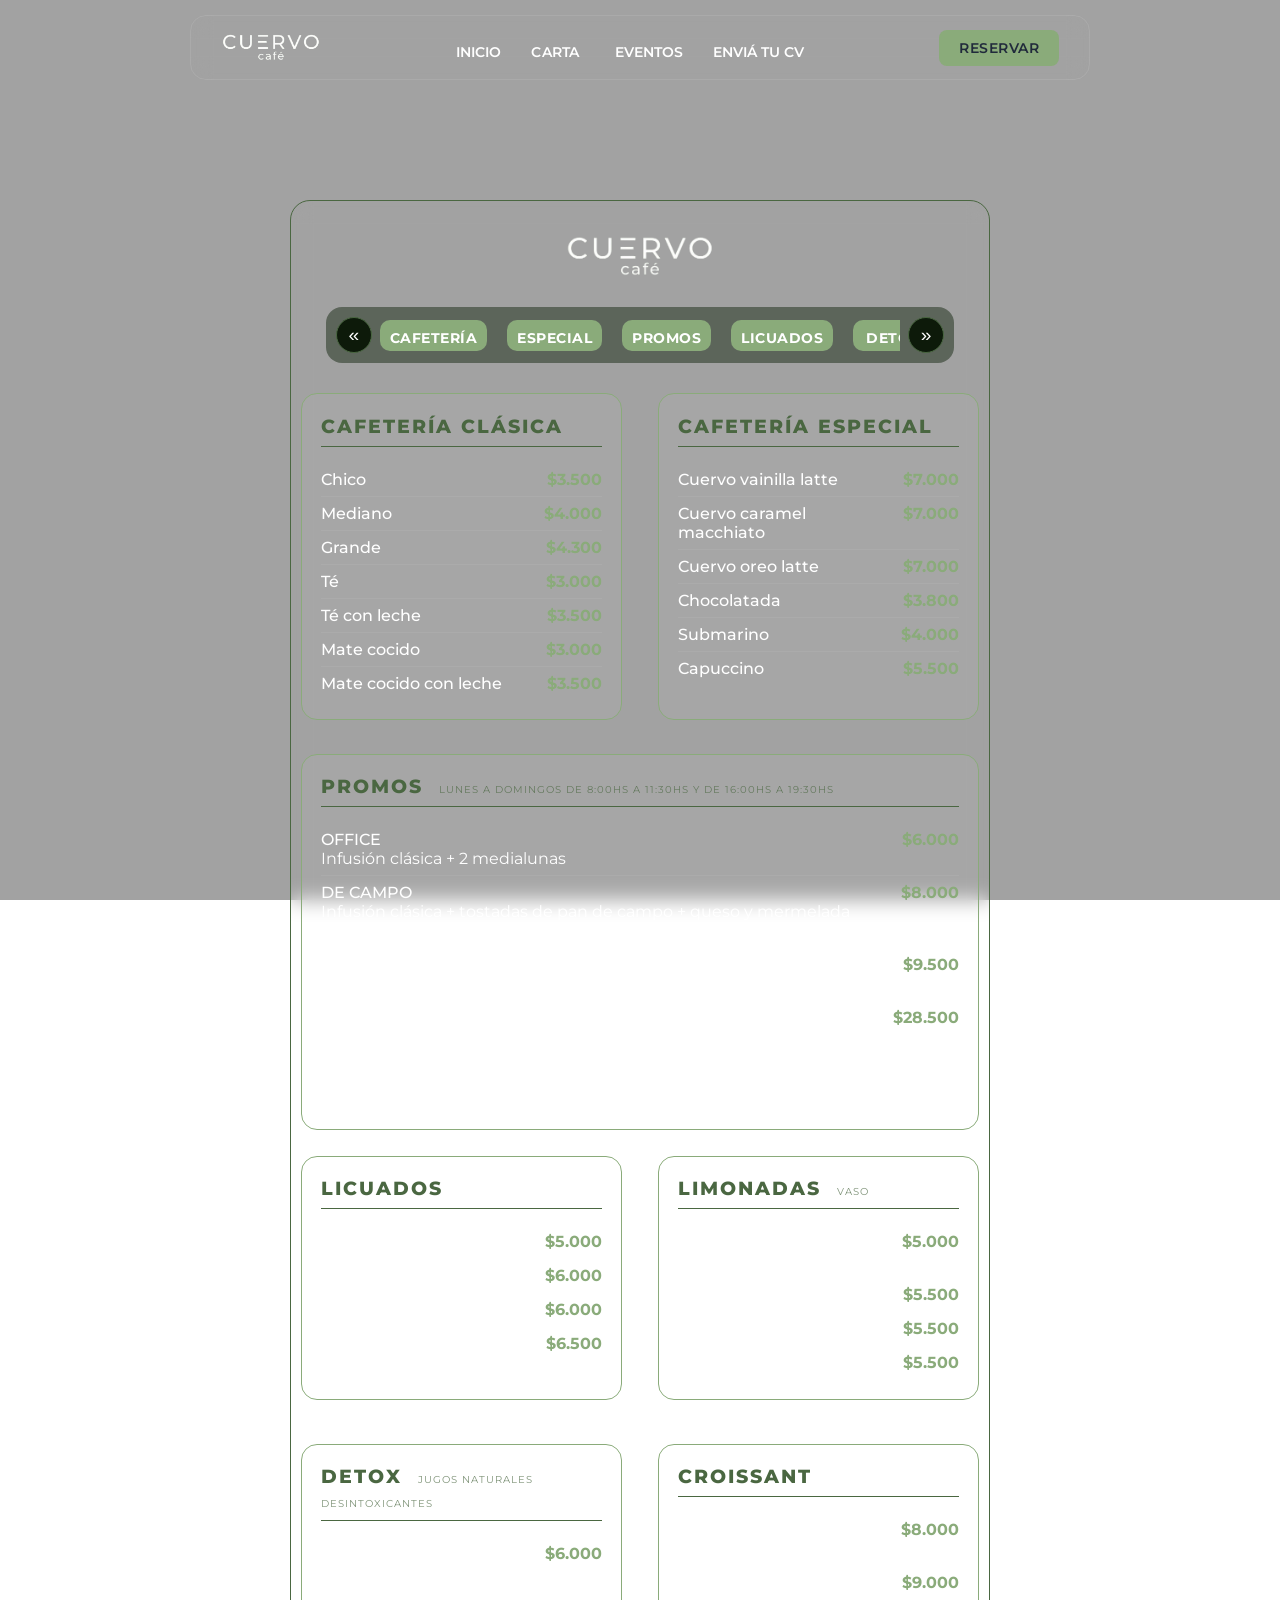
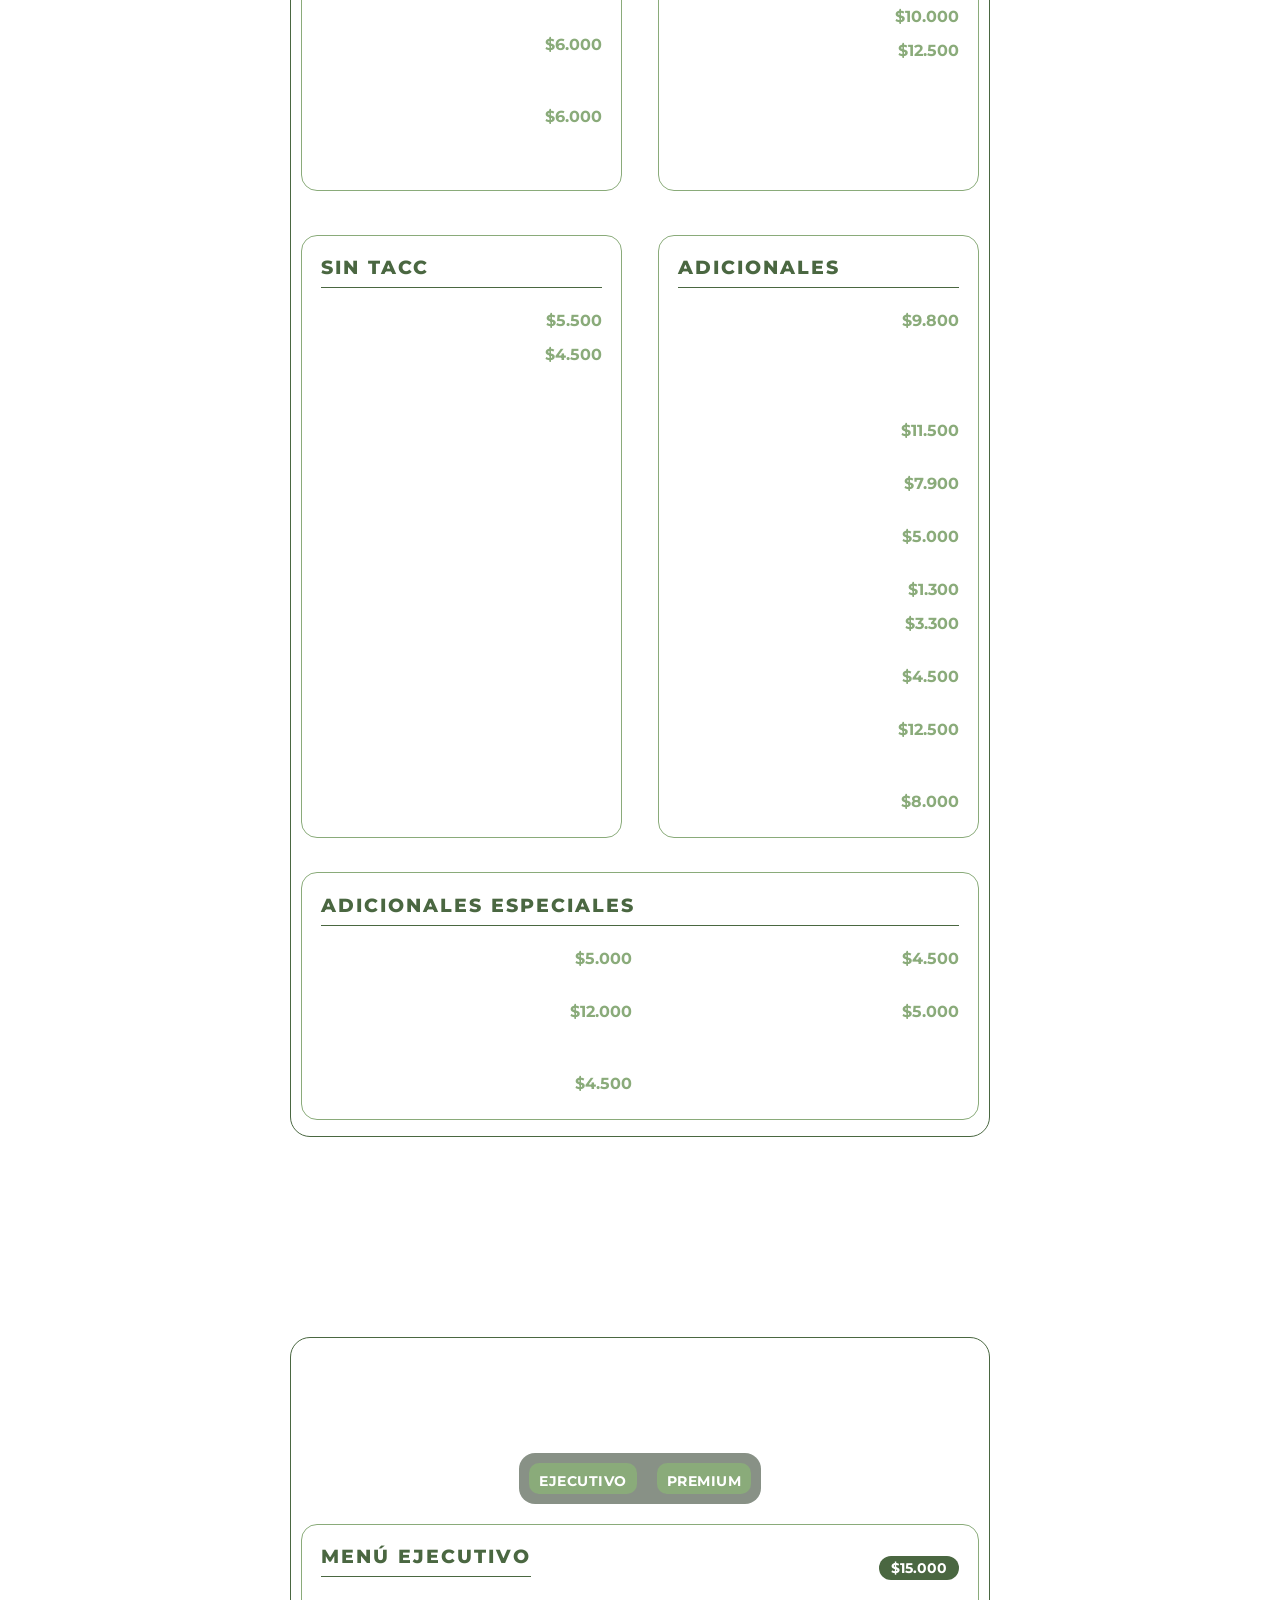
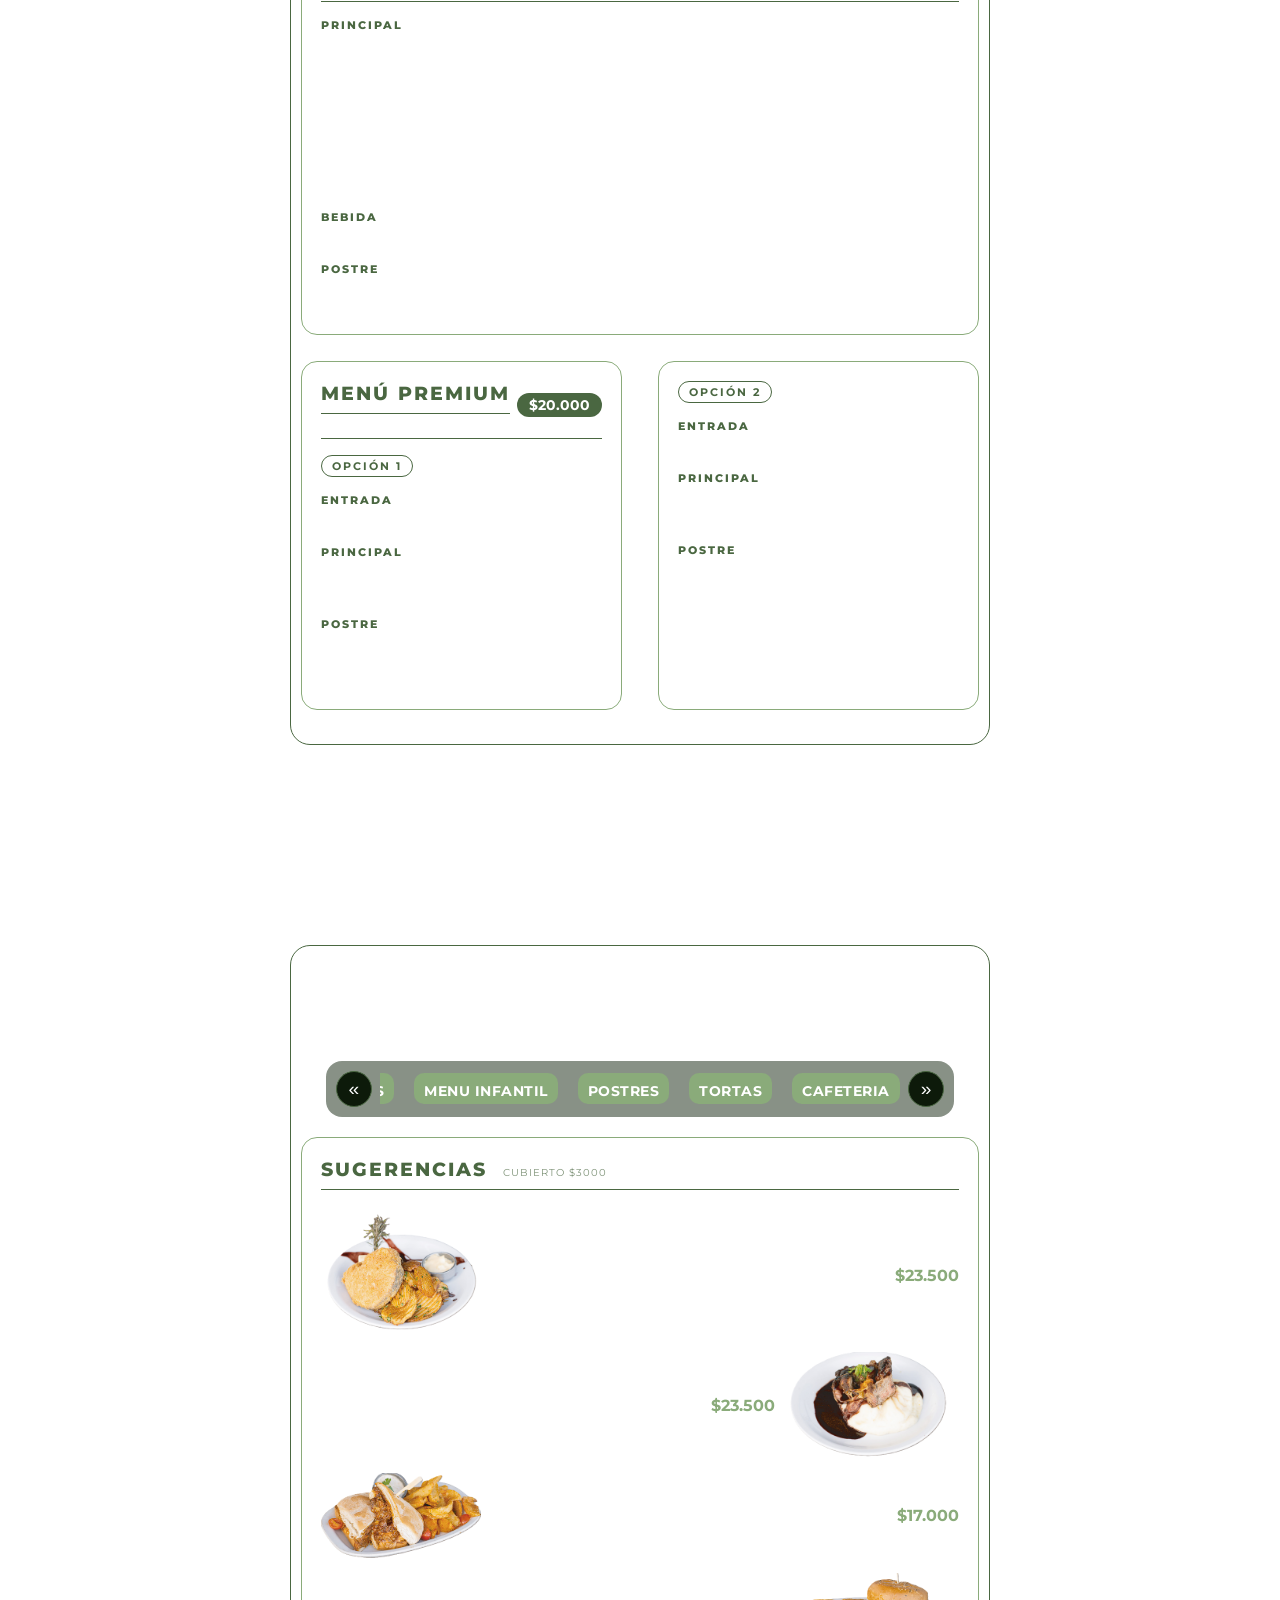
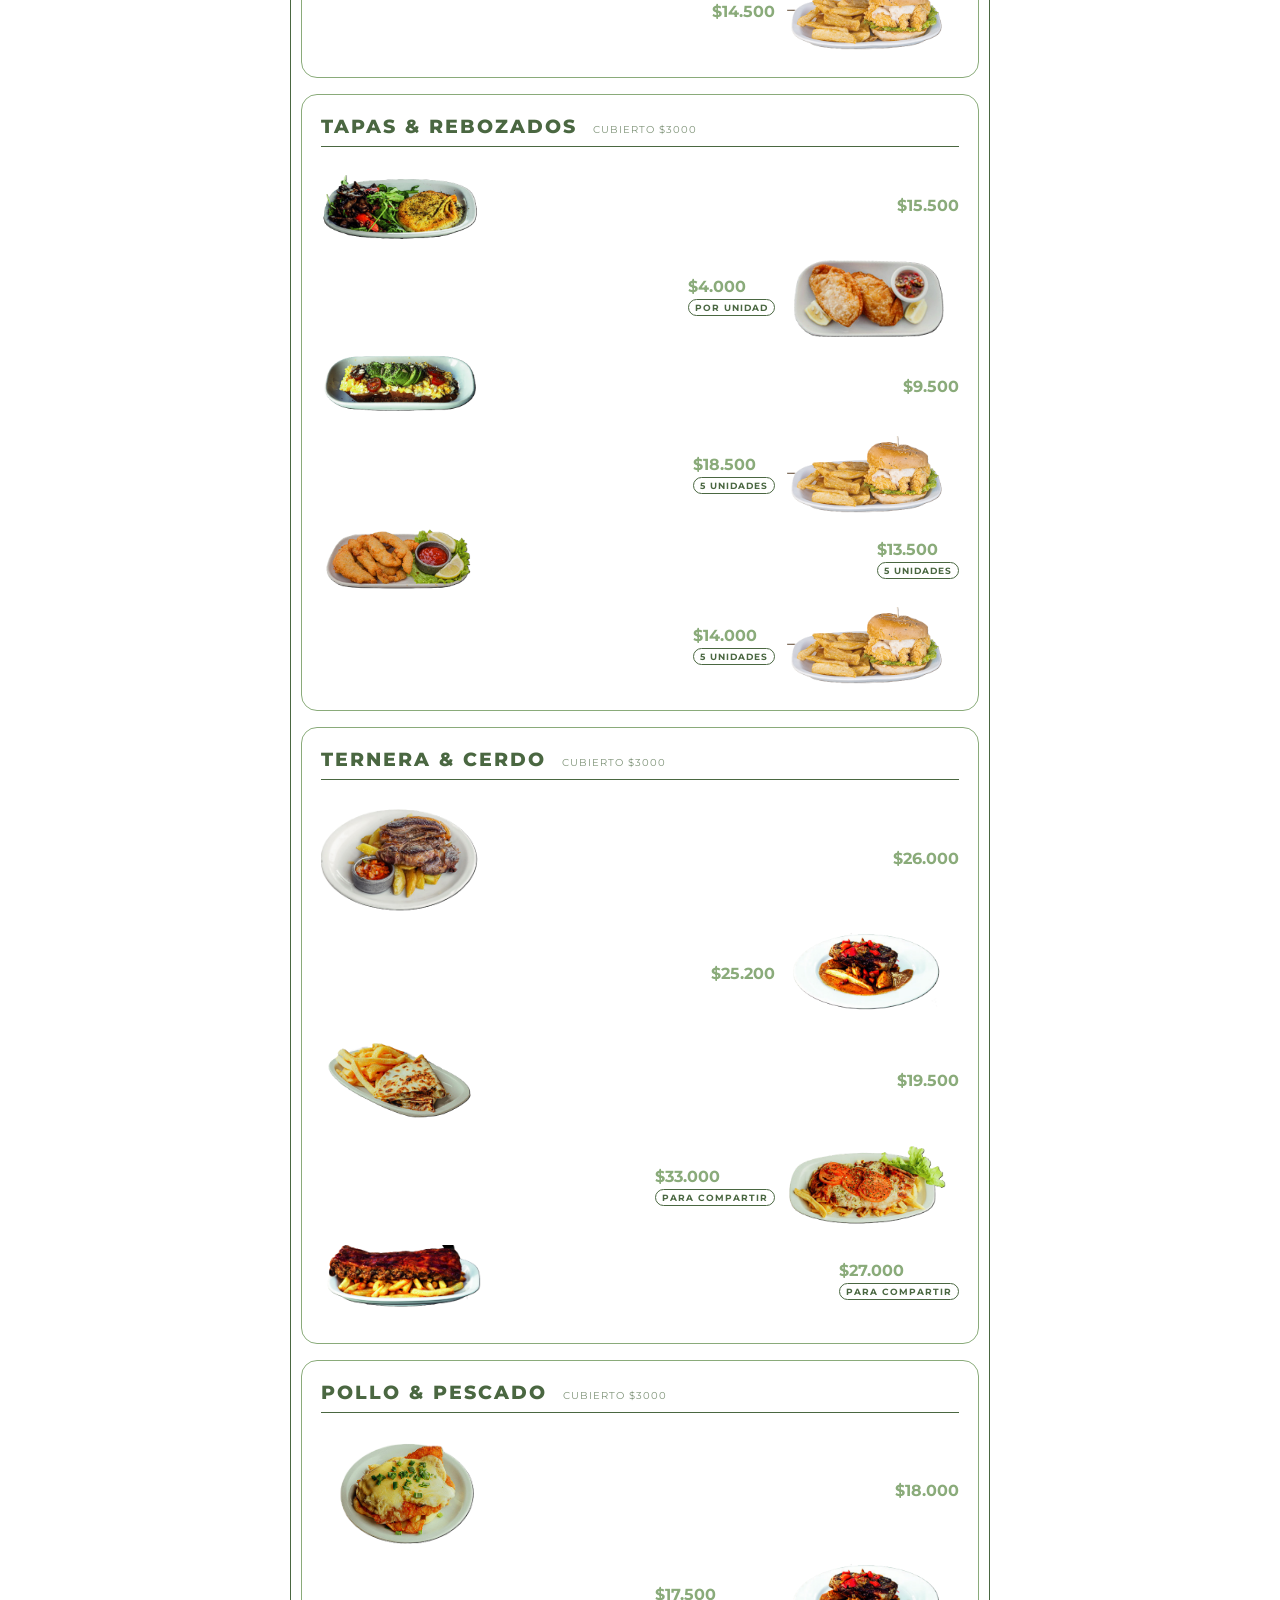
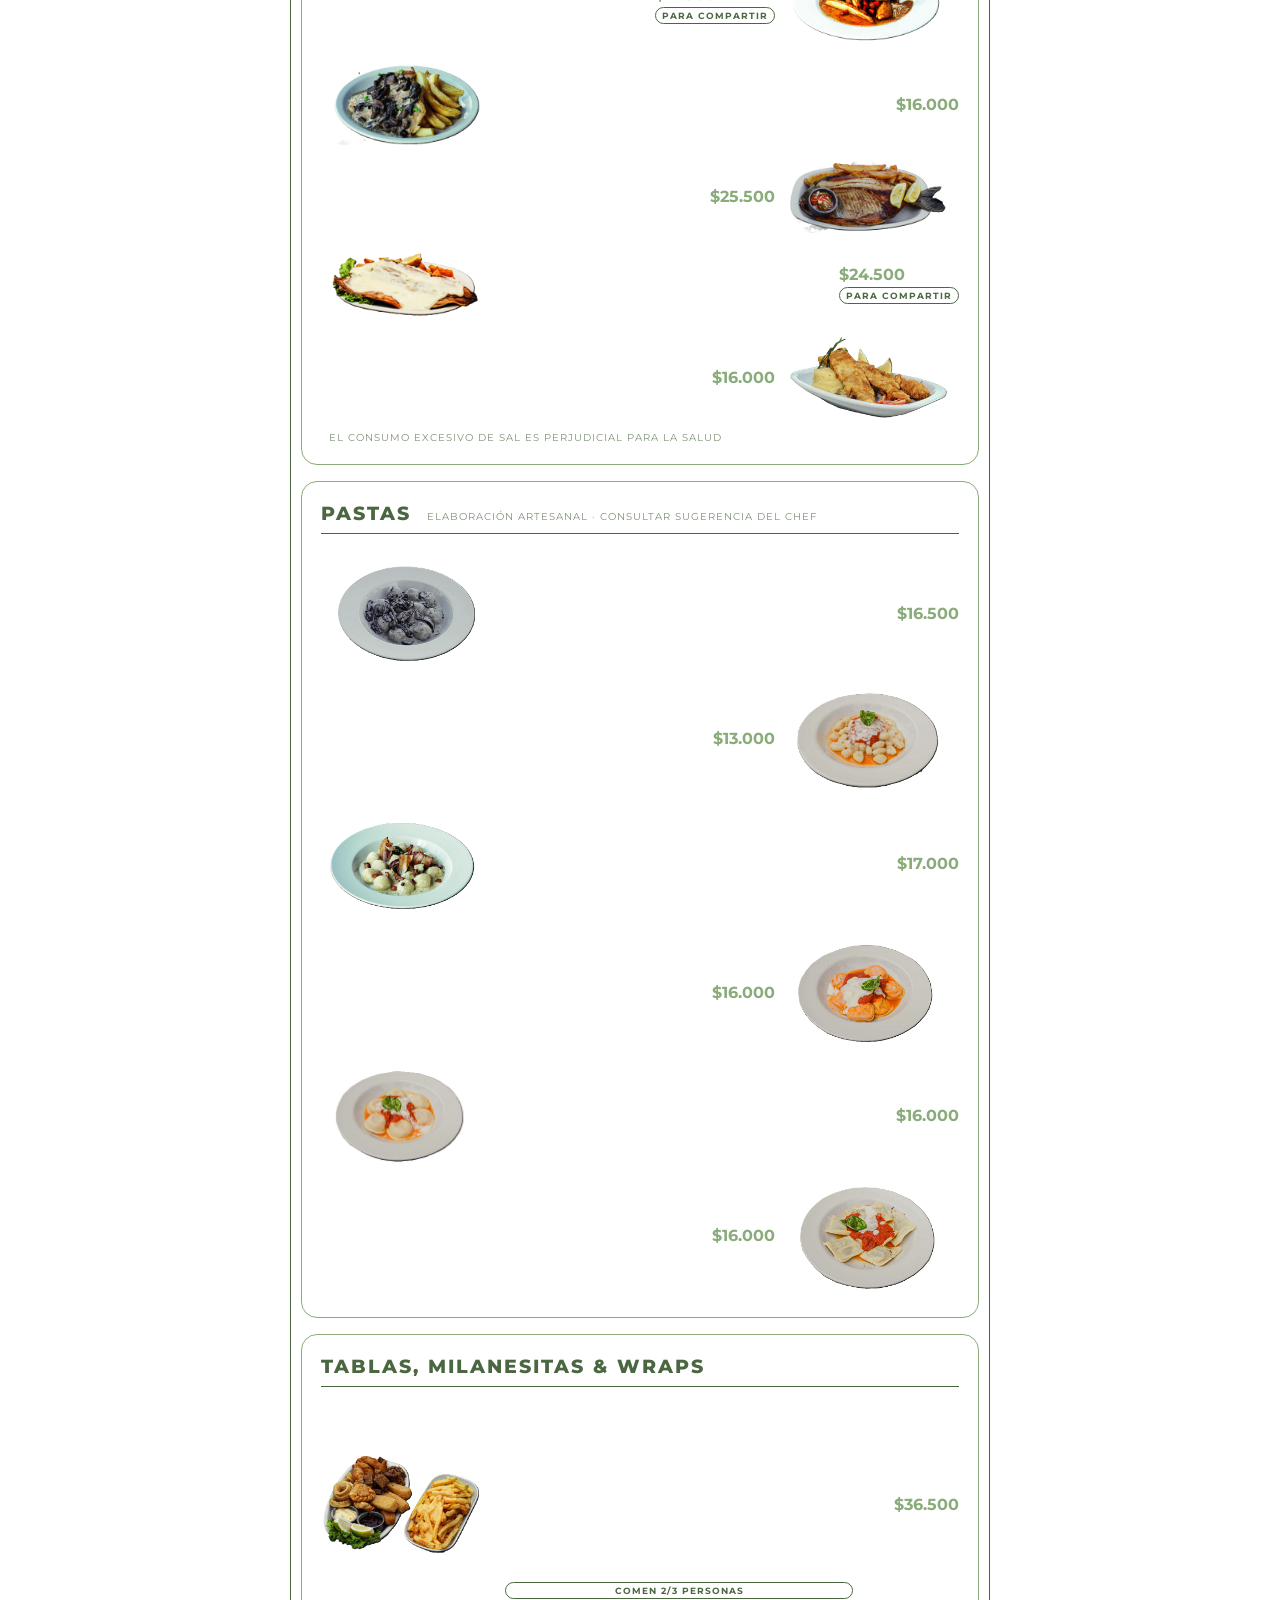
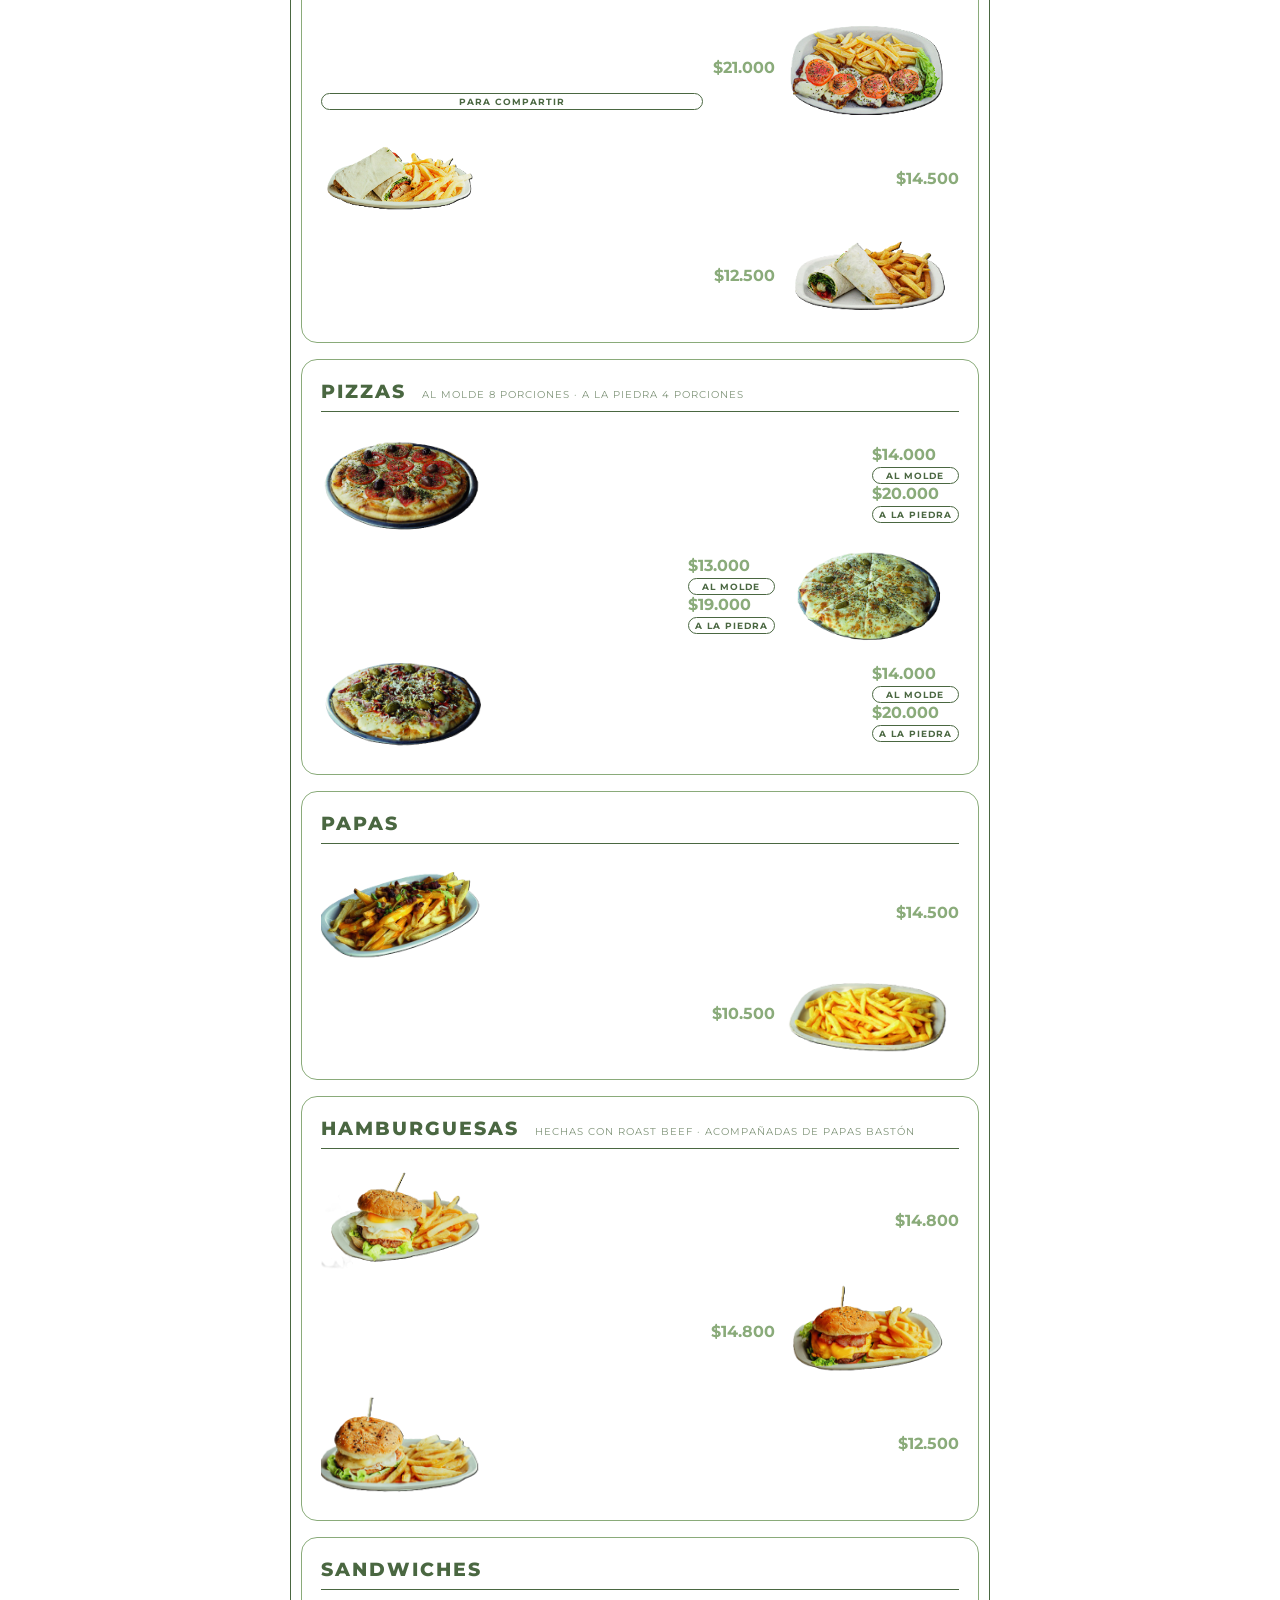
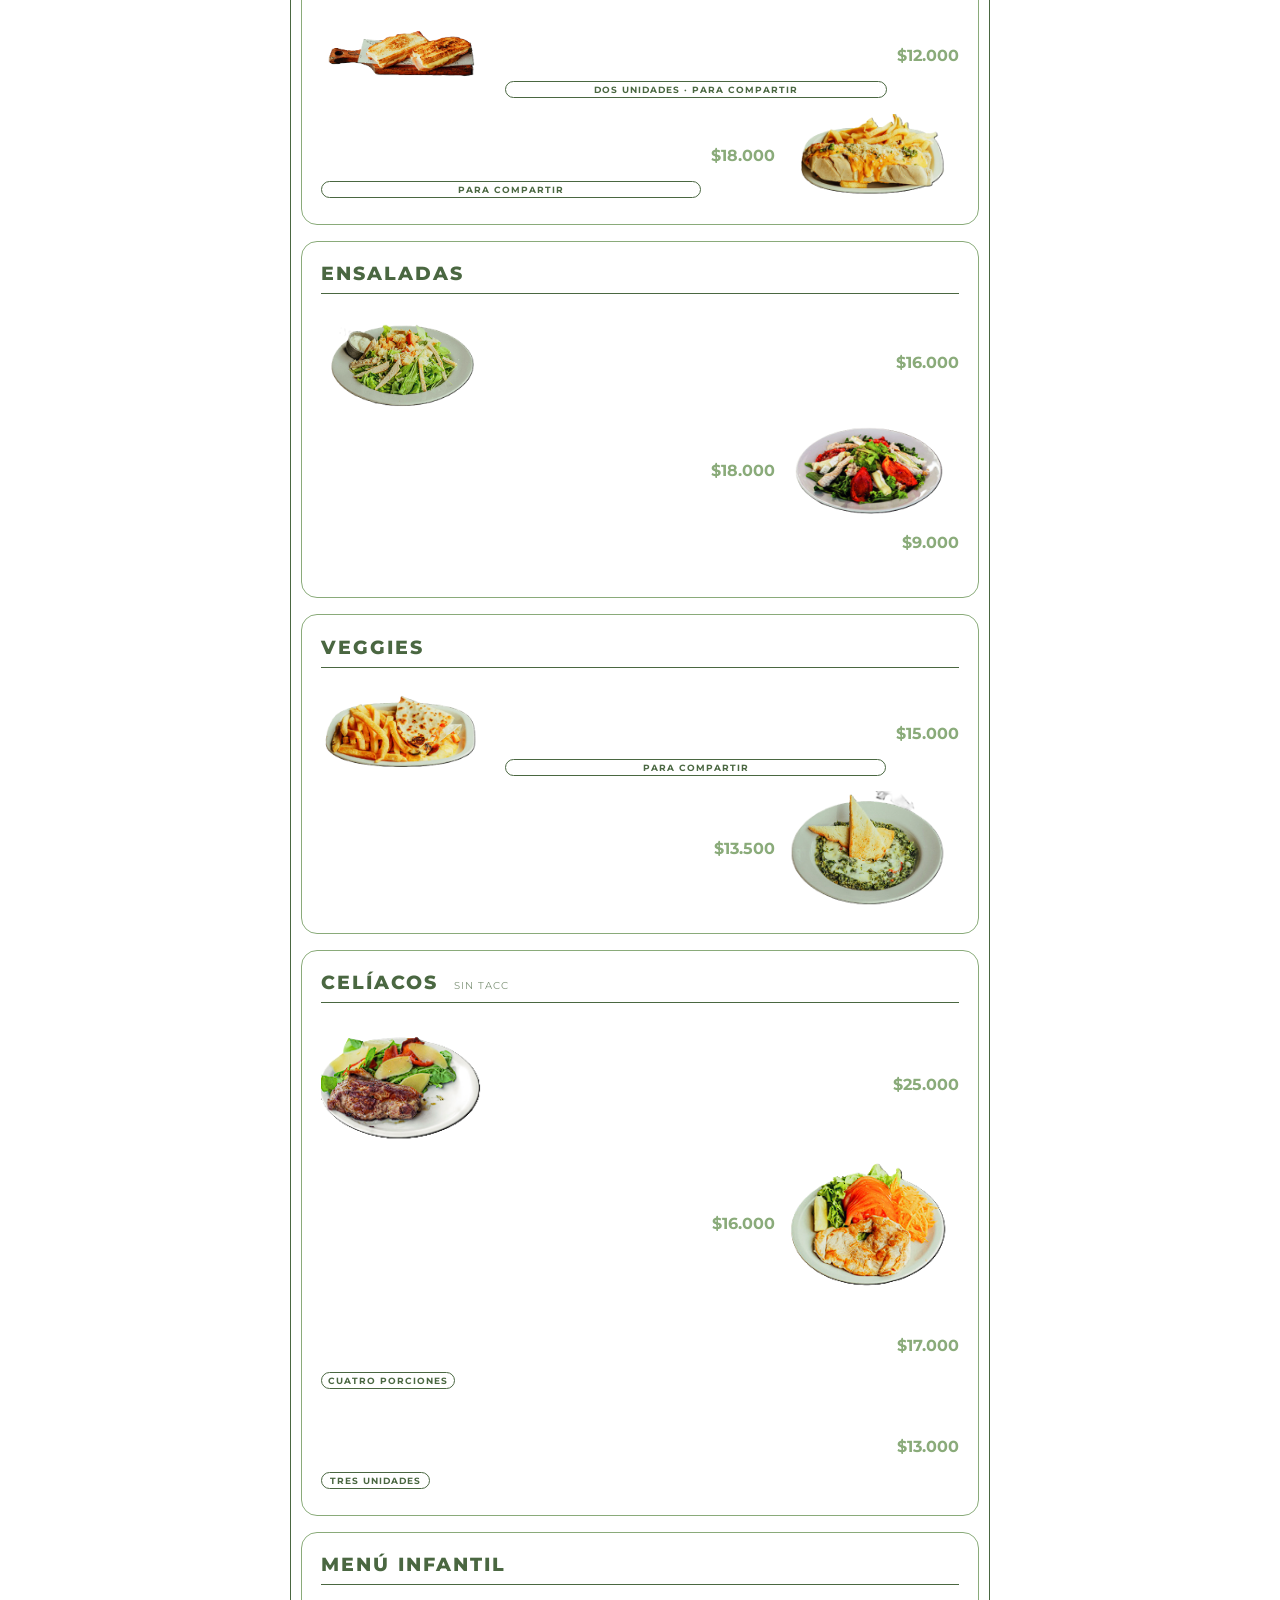
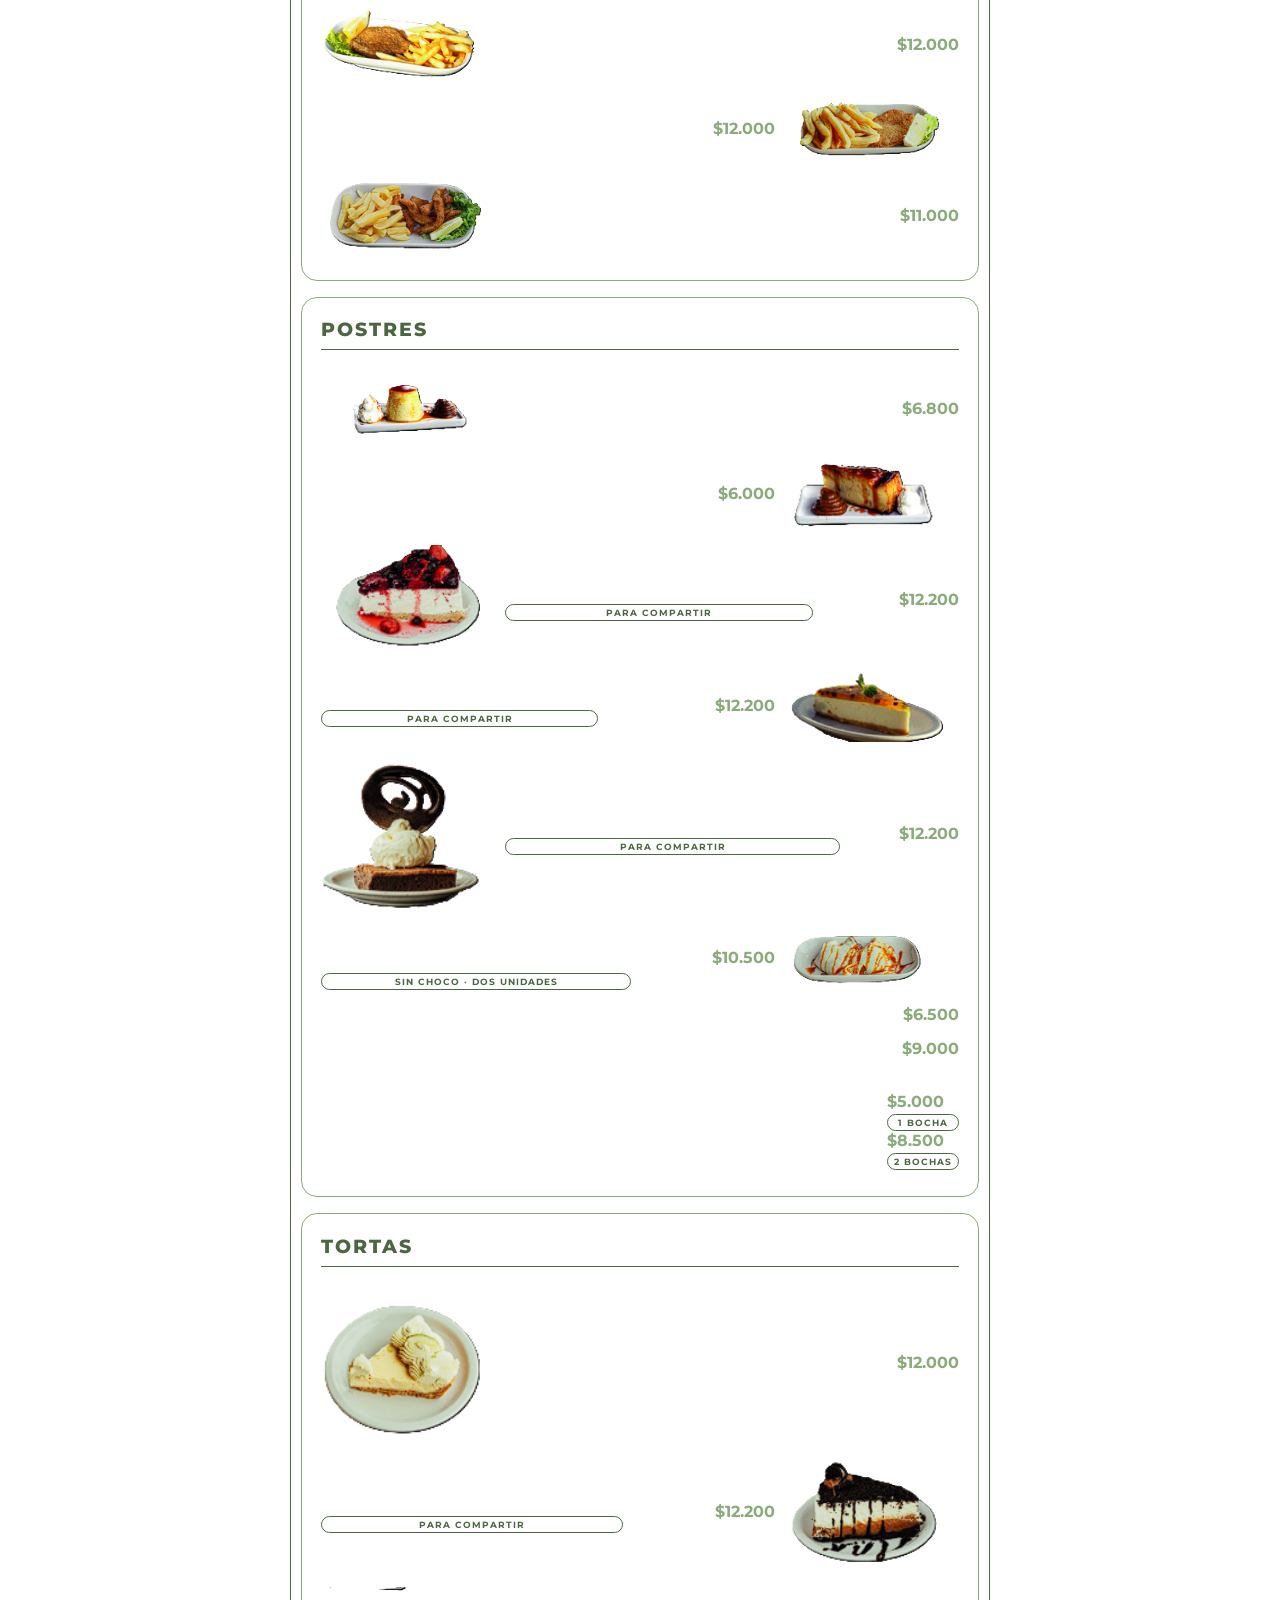
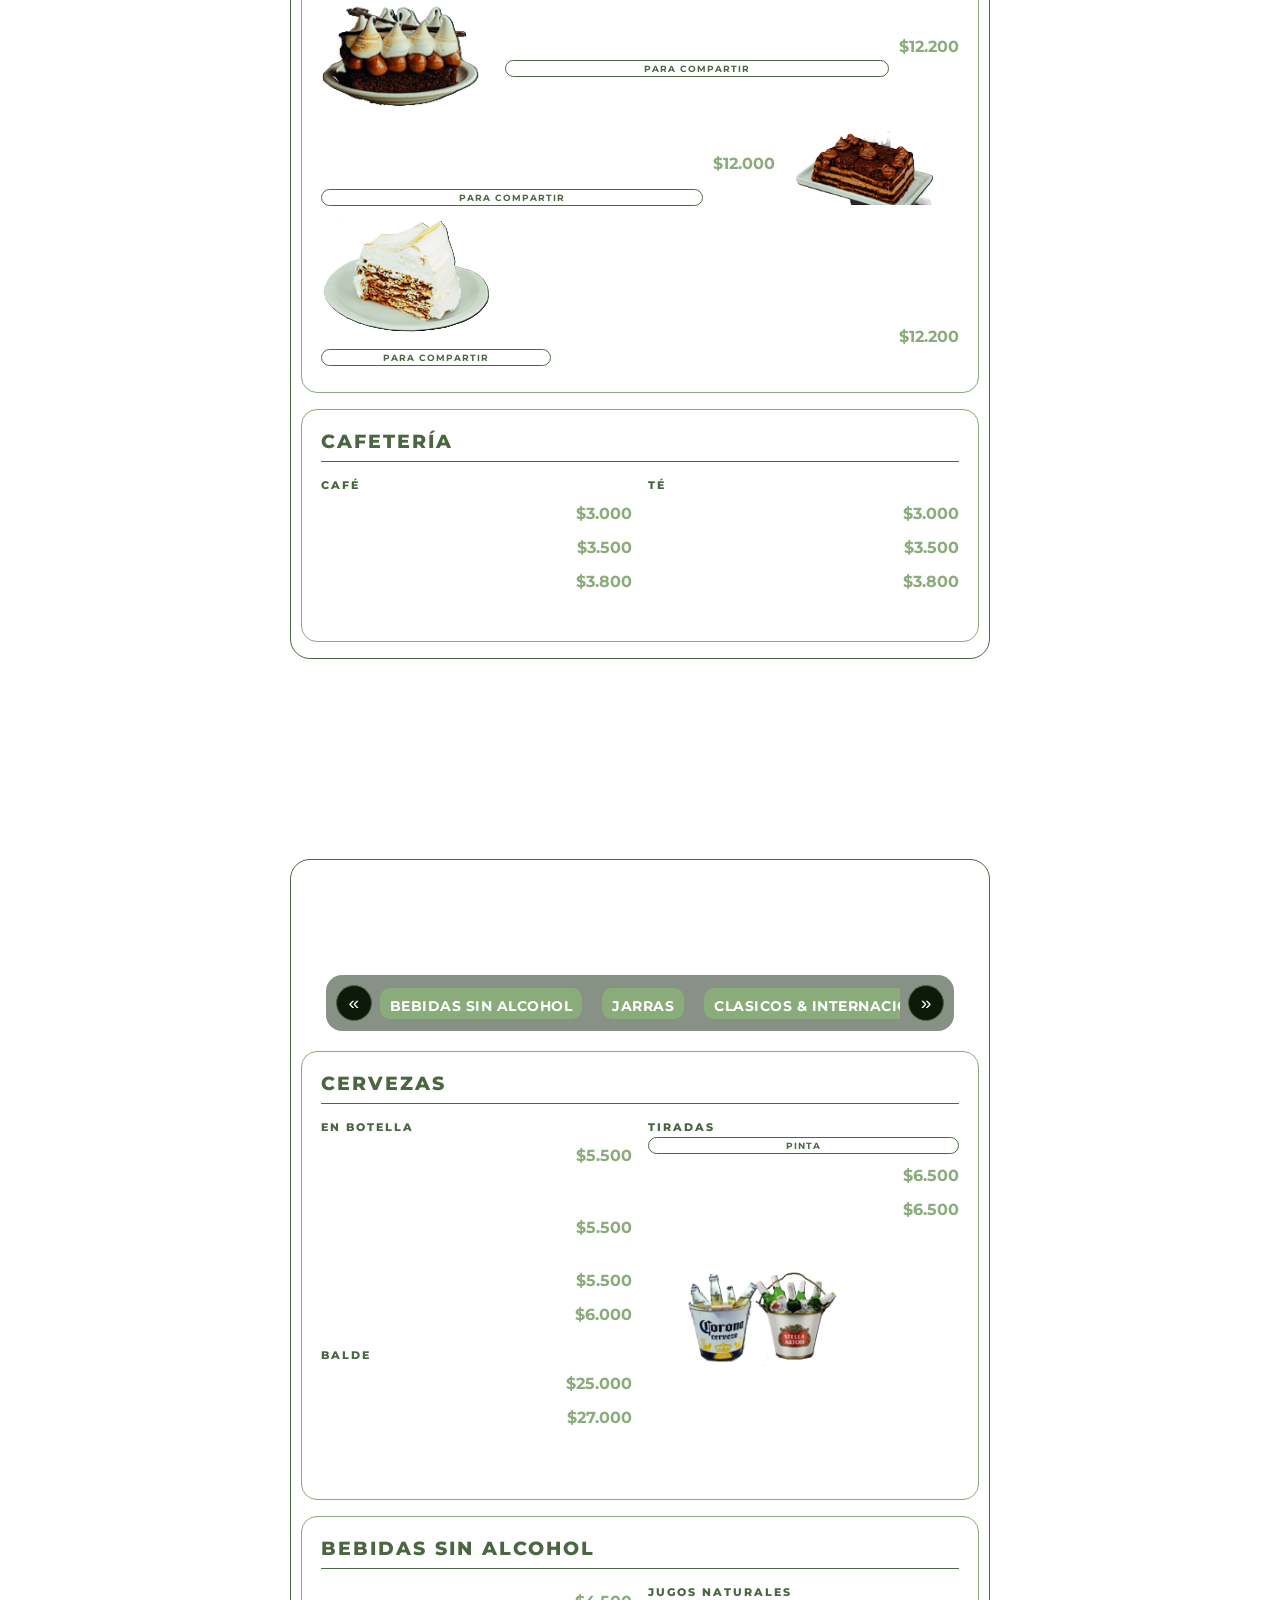
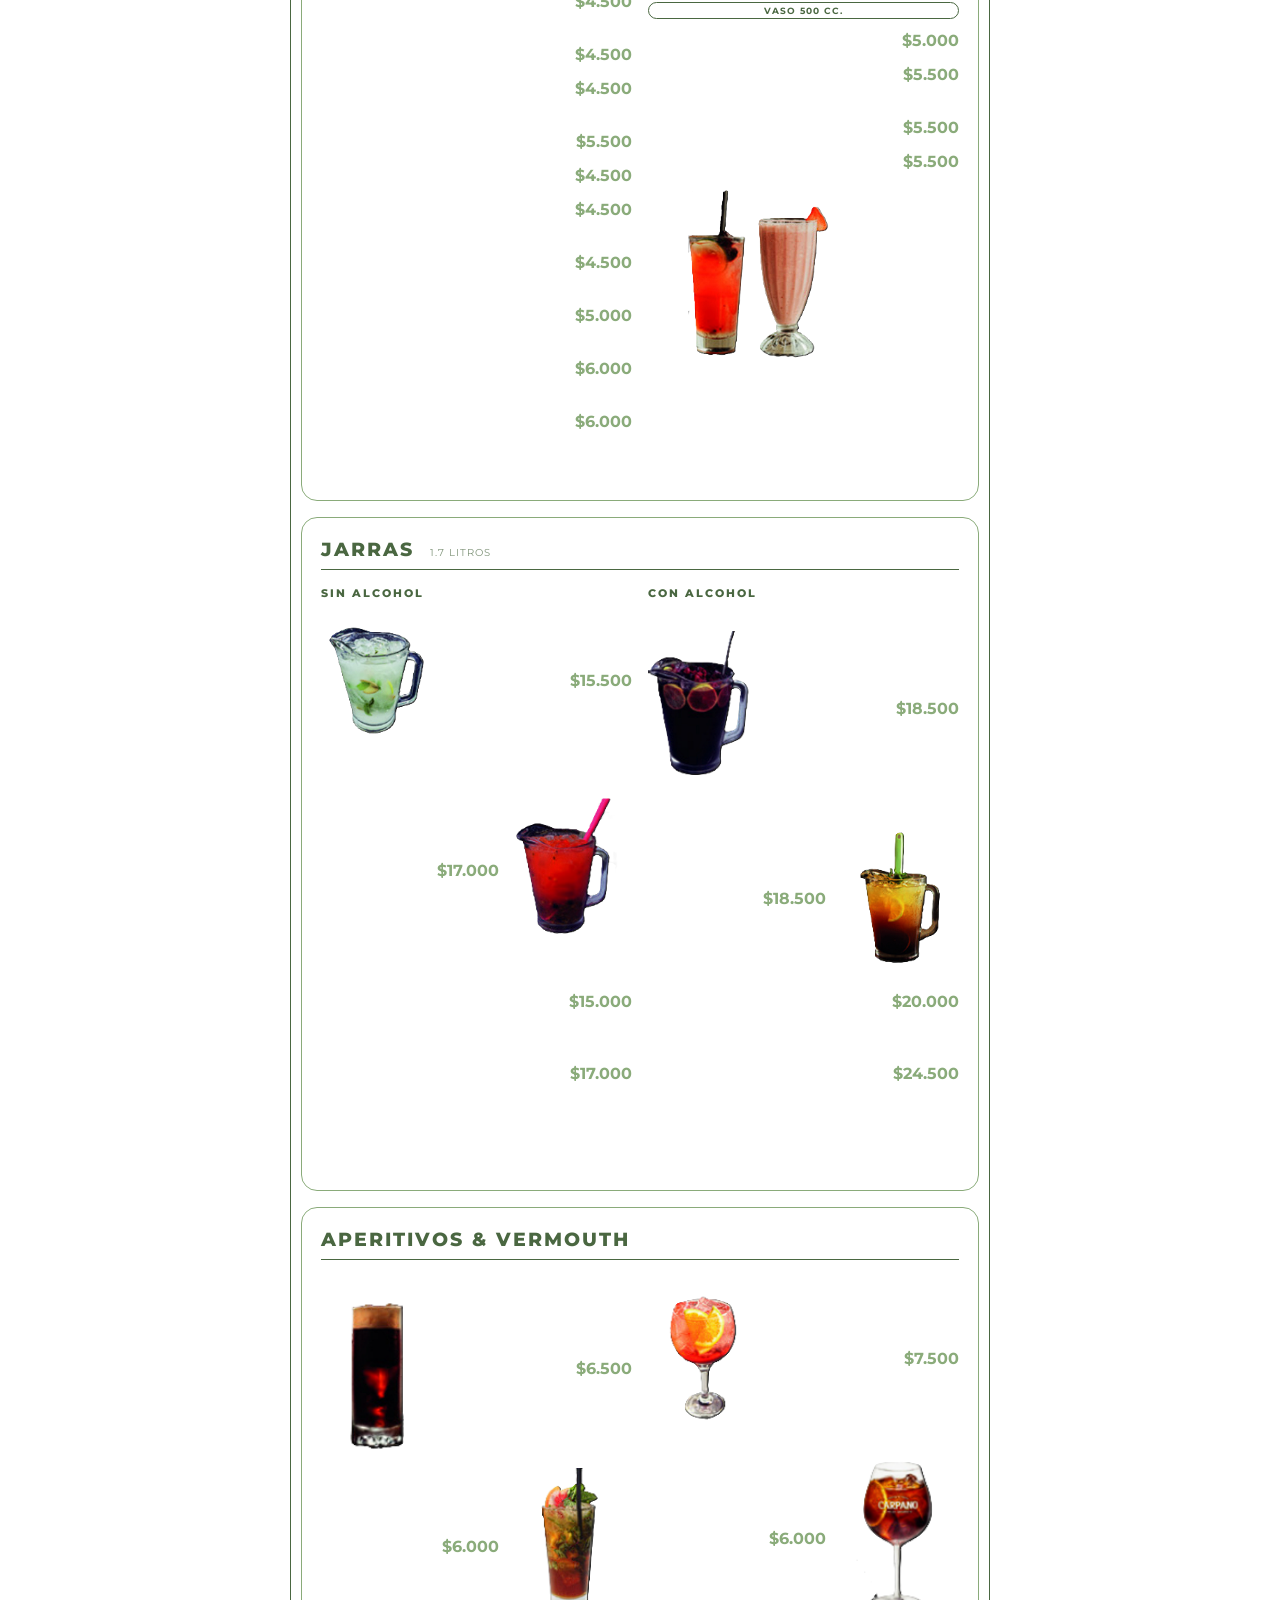
==== commit cc8dad47: "Update home.html" ====
--- a/page/home.html
+++ b/page/home.html
@@ -287,7 +287,7 @@
          ========================================== -->
     <section id="ejecutivo-section" class="carta cuervo-ejecutivo">
         <div class="logo-section">
-            <img src="../img/cuervo2.png" alt="Logo Cuervo Blanco" class="logo-img">
+            <img src="../img/cuervo2.png" alt="Logo Cuervo Blanco" class="logo-img-cuervo">
         </div>
         <div class="categorias-wrapper">
             <div class="categorias-carrusel">
@@ -371,7 +371,7 @@
          ========================================== -->
     <section id="almuerzo-cena-section" class="carta cuervo-bebidas">
         <div class="logo-section">
-            <img src="../img/cuervo2.png" alt="Logo Cuervo Blanco" class="logo-img">
+            <img src="../img/cuervo2.png" alt="Logo Cuervo Blanco" class="logo-img-cuervo">
         </div>
 
         <!-- Carrusel de categorías — agregar/quitar <a> para nuevas secciones -->
@@ -1066,7 +1066,7 @@
          ========================================== -->
     <section id="bebidas-section" class="carta cuervo-bebidas">
         <div class="logo-section">
-            <img src="../img/cuervo2.png" alt="Logo Cuervo Blanco" class="logo-img">
+            <img src="../img/cuervo2.png" alt="Logo Cuervo Blanco" class="logo-img-cuervo">
         </div>
 
         <!-- Carrusel de categorías bebidas -->
--- a/style/style.css
+++ b/style/style.css
@@ -2,7 +2,17 @@
     box-sizing: border-box;
 }
 
-body, main, div, ul, li, a, h1, h2, h3, h4, p {
+body,
+main,
+div,
+ul,
+li,
+a,
+h1,
+h2,
+h3,
+h4,
+p {
     margin: 0;
     padding: 0;
 }
@@ -506,7 +516,7 @@
 }
 
 .nav-reserva:hover {
-    background: var(--color-gold-light);
+    background: transparent;
     color: var(--color-blanco);
 
 }
@@ -870,14 +880,10 @@
     justify-content: center;
 }
 
-.logo-section img {
-    width: 100px;
-    height: 100px;
-}
 
 .carta {
     min-height: fit-content;
-    padding-top: 5px;
+    padding-top: 1px;
     backdrop-filter: blur(10px);
     max-width: 700px;
     margin: 200px auto;
@@ -1048,19 +1054,24 @@
 .logo-section {
     display: flex;
     justify-content: center;
-}
-
-.logo-section img {
-    width: 100px;
-    height: 100px;
-}
+    margin-top: 20px;
+}
+
+.logo-img {
+    width: 150px;
+}
+
+.logo-img-cuervo{
+    width: 180px;
+    height: 70px;
+}
+
 
 .categorias-wrapper {
     position: sticky;
-    top: 120px;
     width: fit-content;
     max-width: 90%;
-    margin: 30px auto 20px;
+    margin: 20px auto 20px;
     z-index: 100;
     background: var(--color-traslucer);
     backdrop-filter: blur(10px);
@@ -1647,6 +1658,36 @@
     background: var(--color-hover);
 }
 
+.sector-btns {
+    display: flex;
+    gap: 0.8rem;
+}
+
+.sector-btn {
+    flex: 1;
+    display: flex;
+    align-items: center;
+    justify-content: center;
+    gap: 6px;
+    padding: 10px;
+    background: rgba(255,255,255,0.05);
+    border: 1px solid rgba(255,255,255,0.15);
+    border-radius: 10px;
+    color: var(--color-secundary);
+    font-size: 0.8rem;
+    font-weight: 600;
+    font-family: 'Montserrat', sans-serif;
+    cursor: pointer;
+    transition: all 0.2s;
+}
+
+.sector-btn.activo {
+    border-color: var(--color-hover);
+    color: var(--color-hover);
+    background: rgba(255,255,255,0.08);
+}
+
+
 @media (max-width: 768px) {
     .slider-slide {
         height: 400px;
@@ -2191,9 +2232,23 @@
     margin-bottom: 0.8rem;
 }
 
-.footer-col p,
+.footer-col p {
+    display: block;
+    font-size: 0.8rem;
+    color: var(--color-blanco);
+    margin-bottom: 0.5rem;
+    line-height: 1.5;
+}
+
+.footer-col p span {
+    color: var(--color-hover);
+    font-weight: 700;
+}
+
 .footer-col a {
-    display: block;
+    display: flex;
+    align-items: center;
+    gap: 6px;
     font-size: 0.8rem;
     color: var(--color-blanco);
     text-decoration: none;
@@ -2201,29 +2256,21 @@
     line-height: 1.5;
 }
 
-.footer-col p span {
-    color: var(--color-hover);
-    font-weight: 700;
-}
-
 .footer-col a:hover {
     color: var(--color-hover);
 }
 
 .footer-col a i {
-    margin-right: 5px;
-}
-
-.footer-pedidosya {
-    display: flex ;
-    align-items: center;
-    gap: 8px;
-    margin-top: 0.5rem;
+    font-size: 1rem;
+    flex-shrink: 0;
 }
 
 .footer-pedidosya img {
-    width: 14px;
-    height: 14px;
+    width: 16px;
+    height: 16px;
+    object-fit: contain;
+    flex-shrink: 0;
+    filter: brightness(0) invert(1);
 }
 
 .footer-bottom {
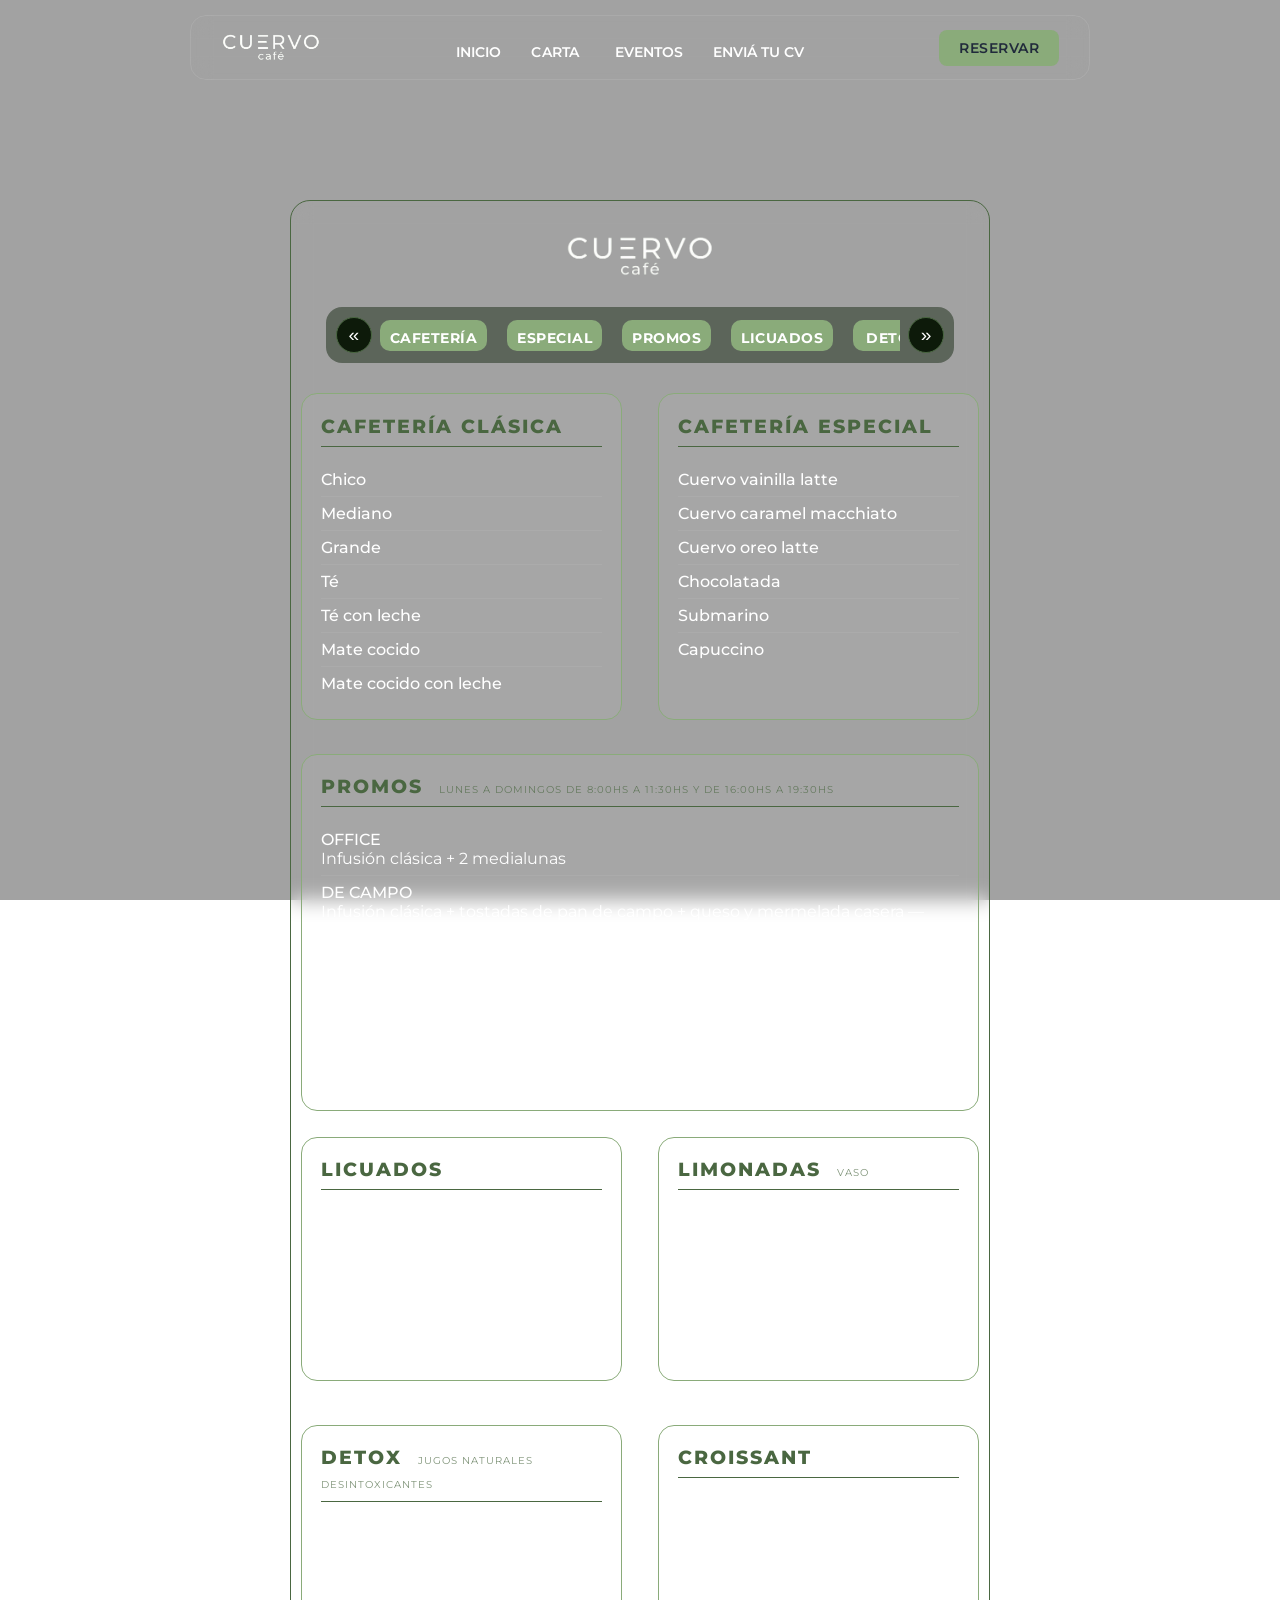
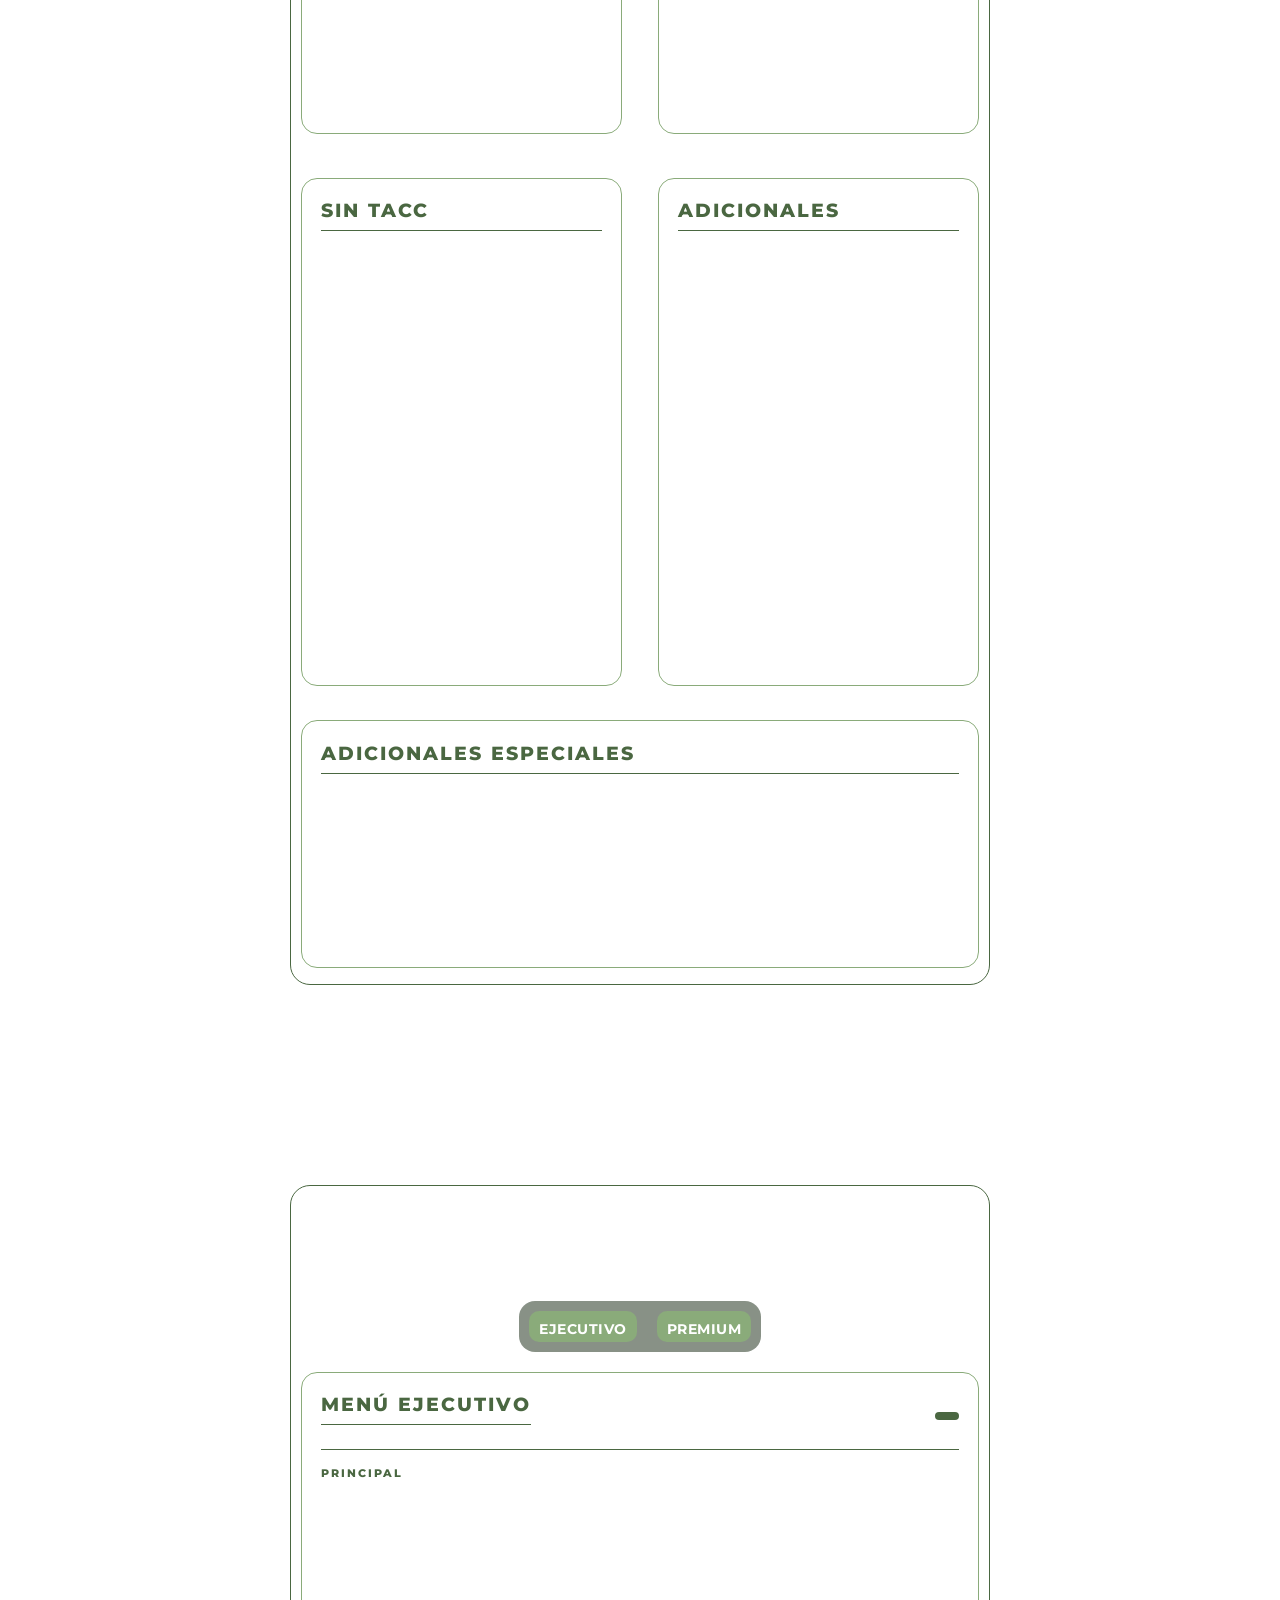
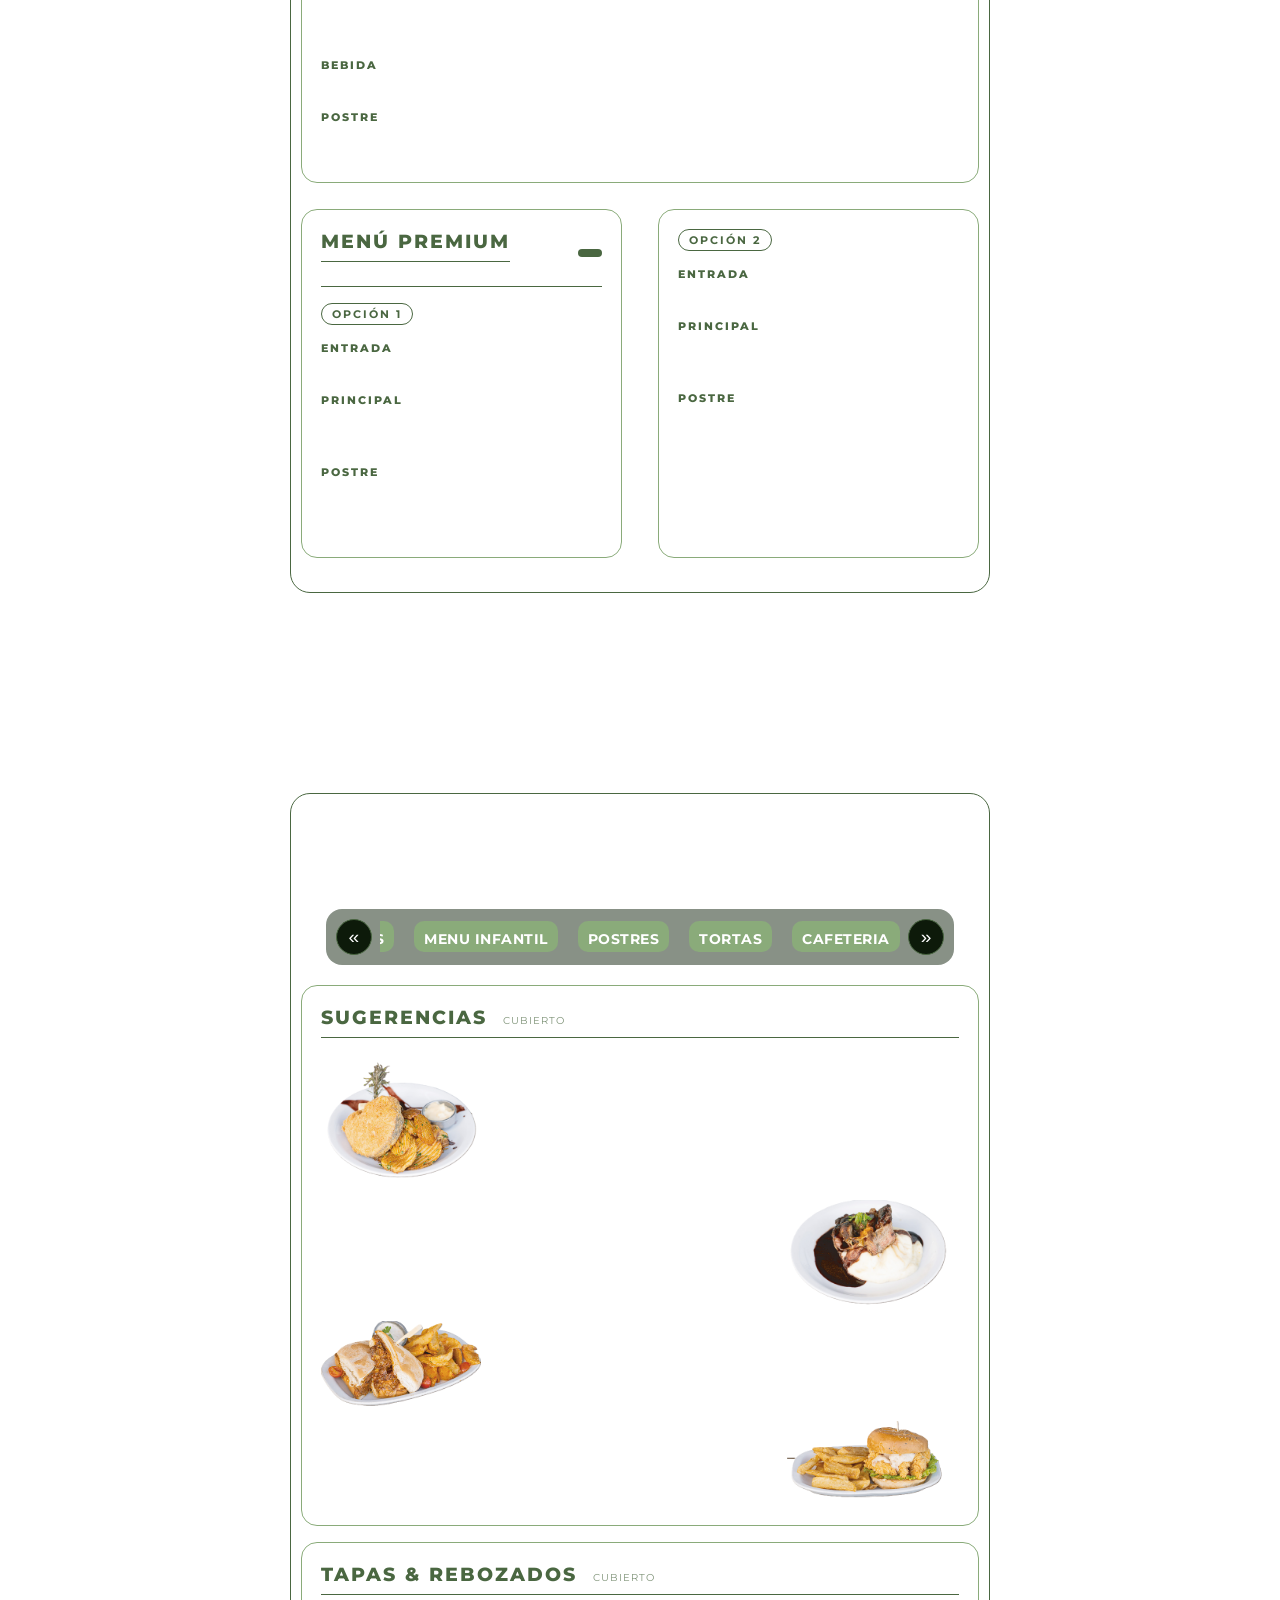
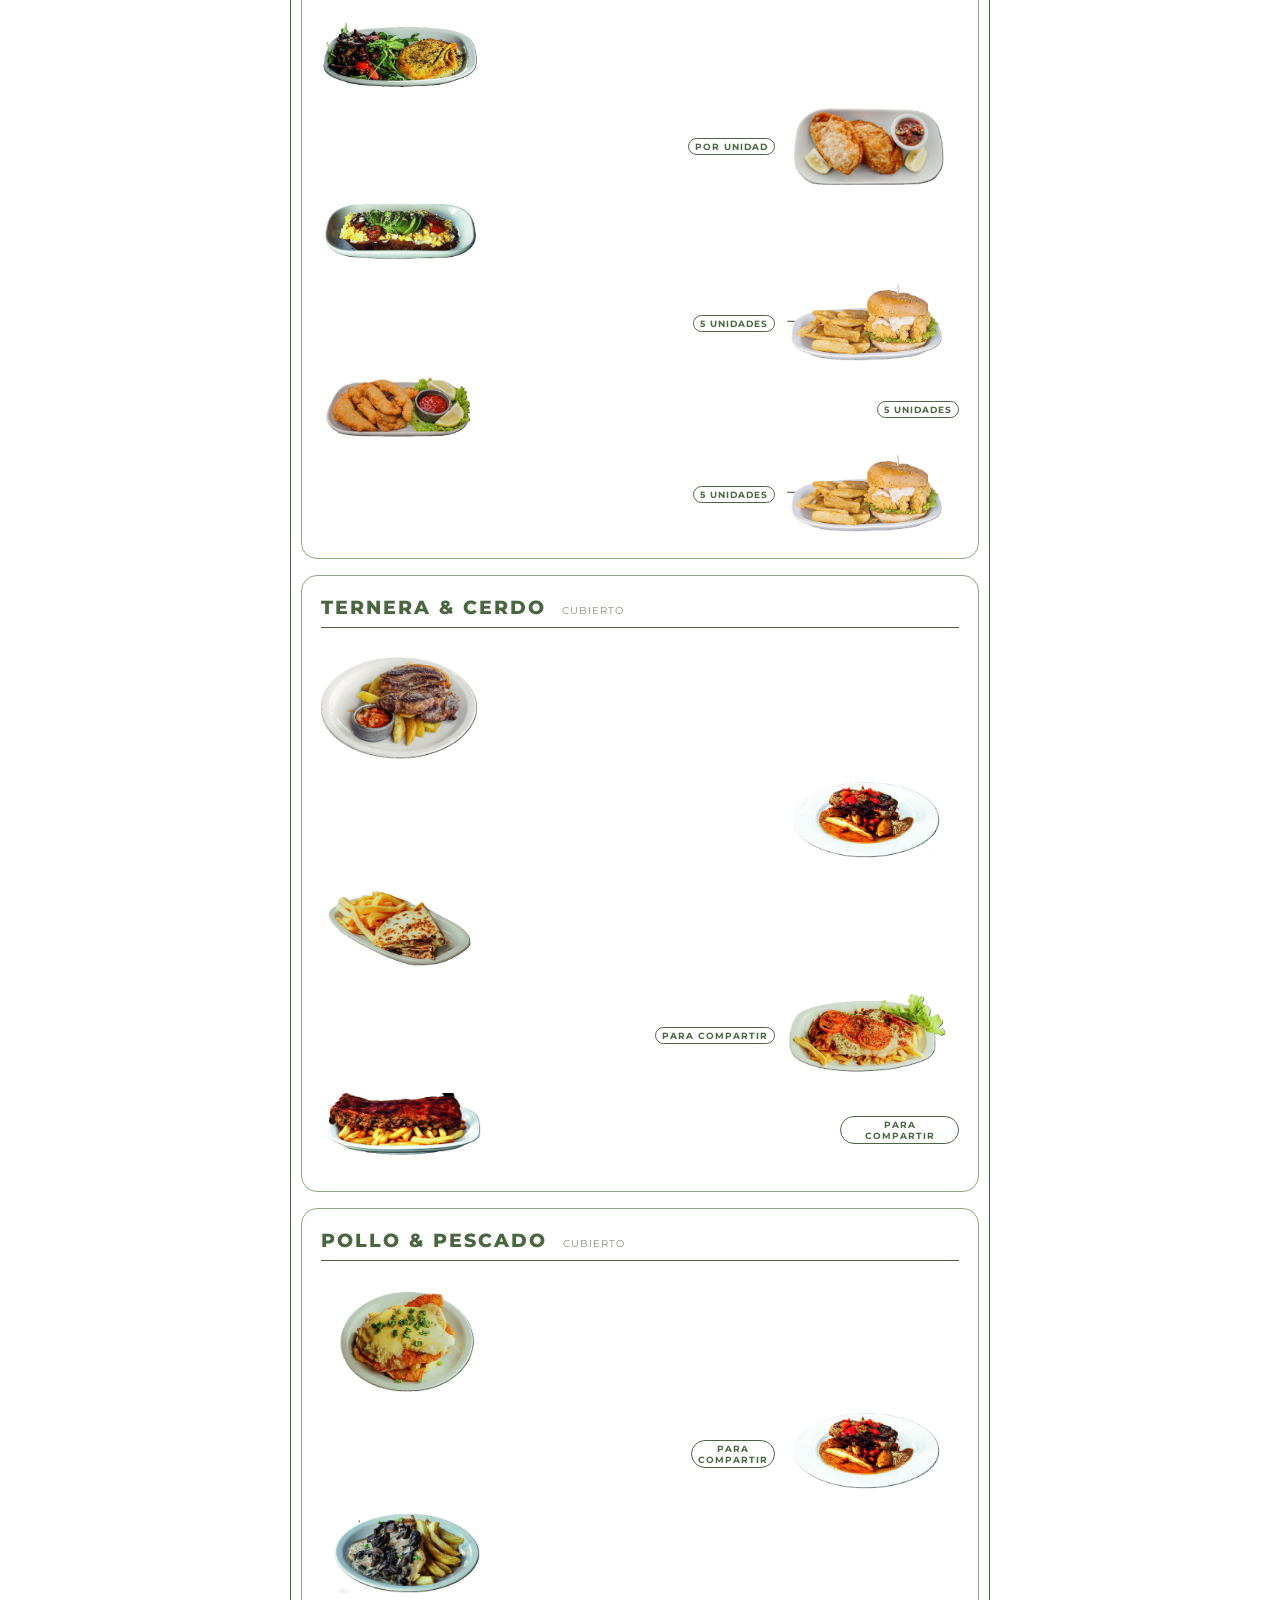
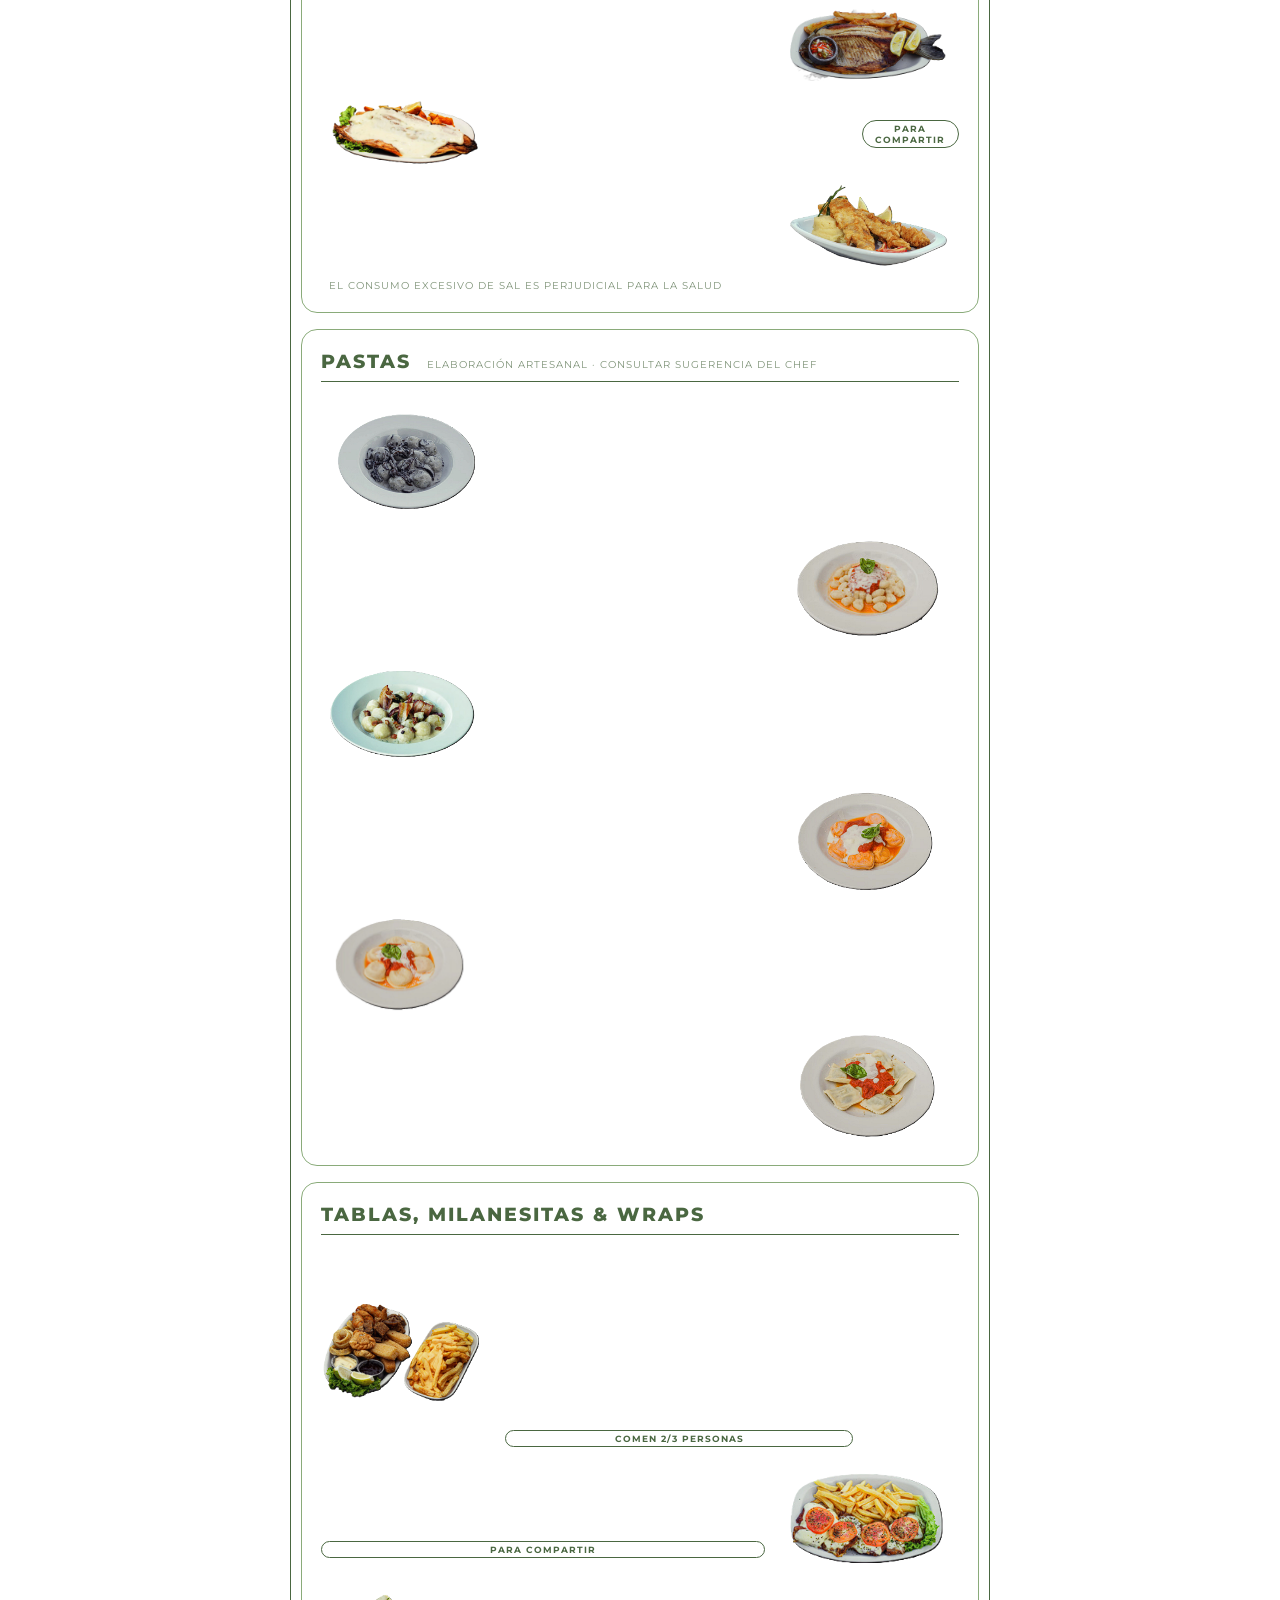
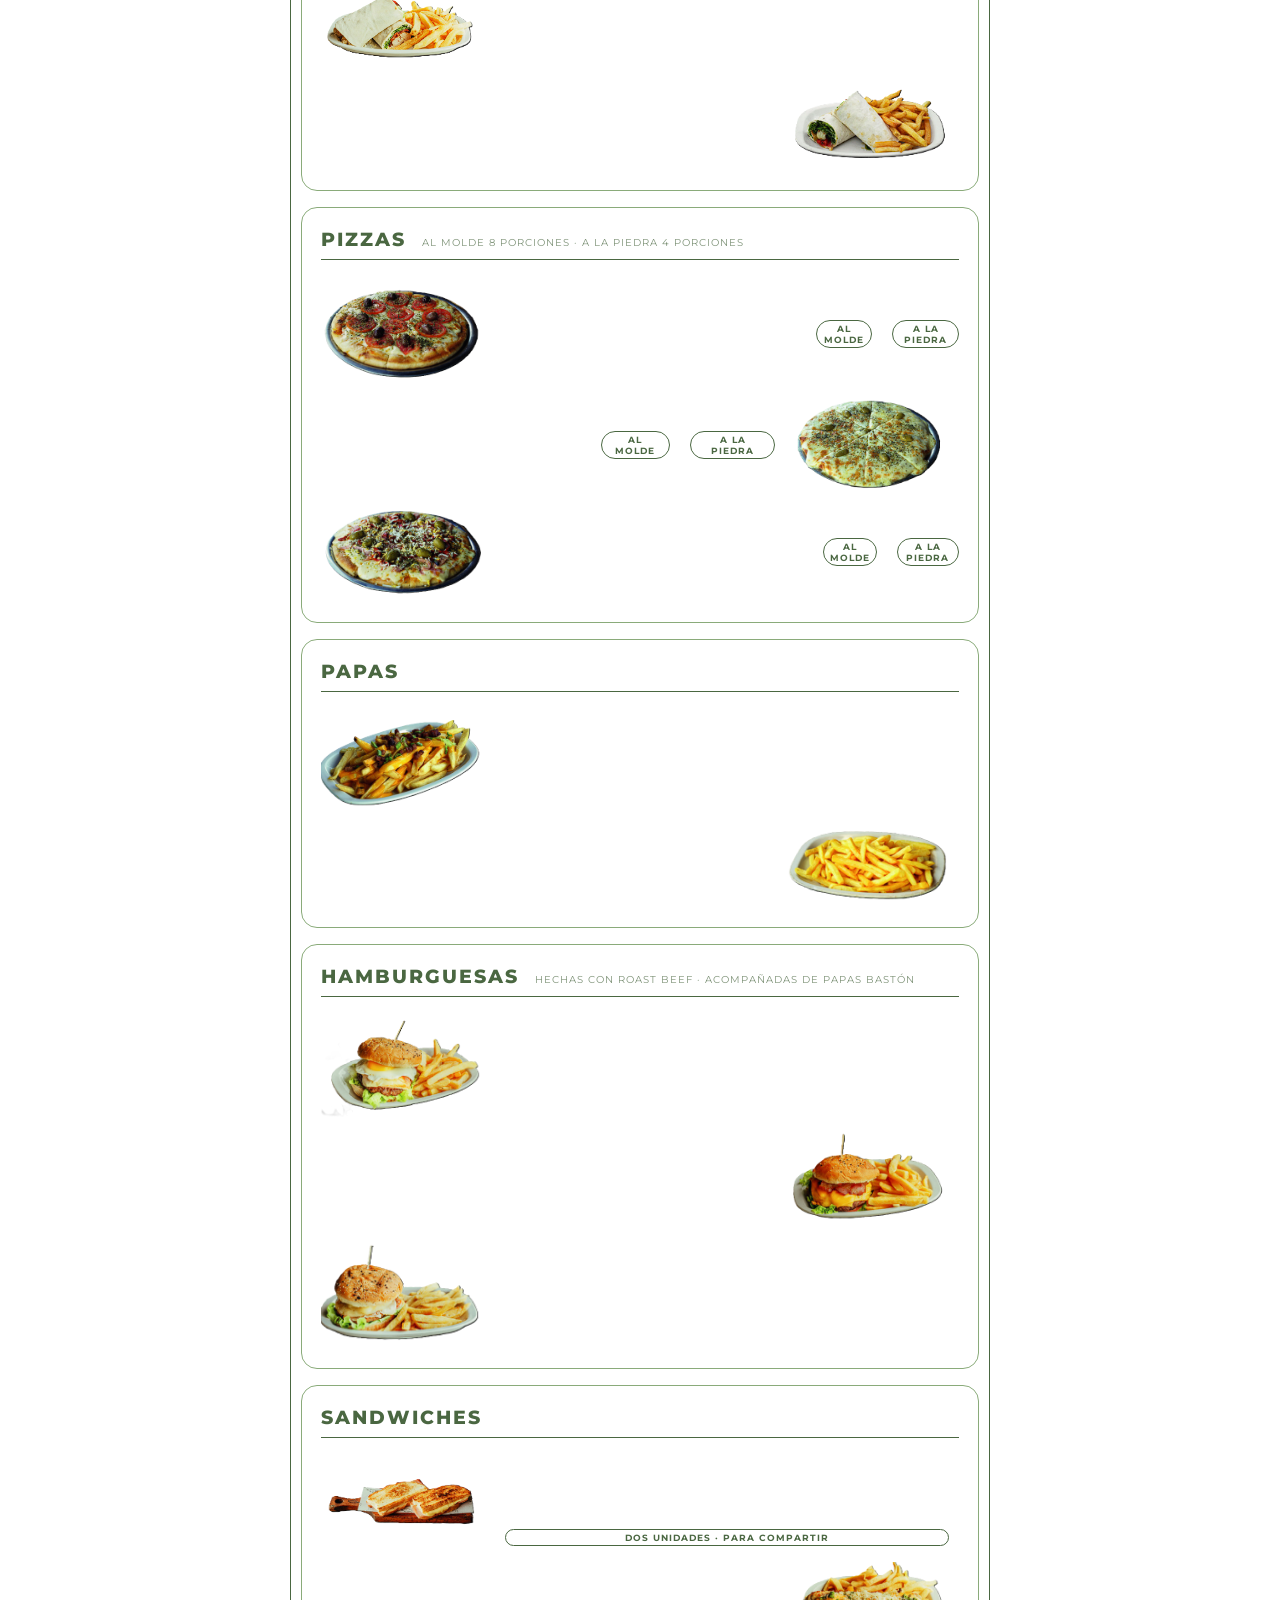
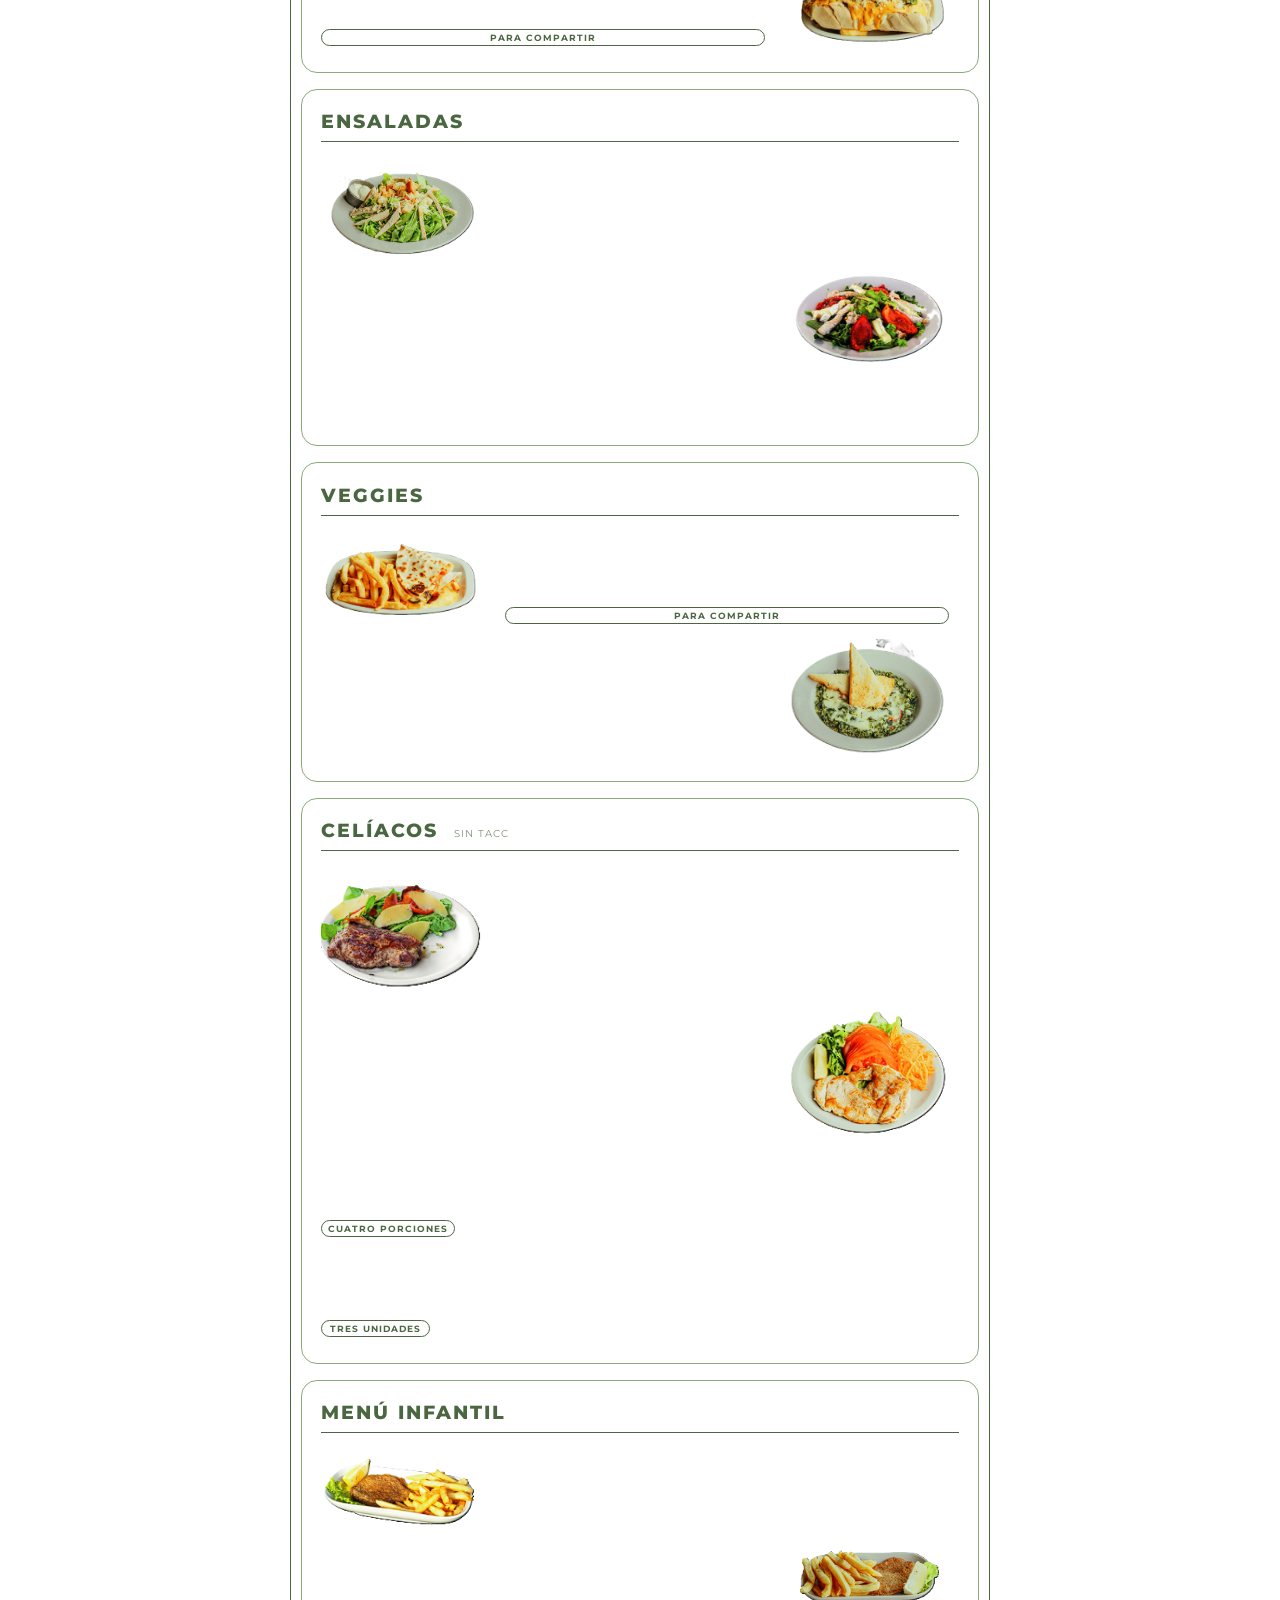
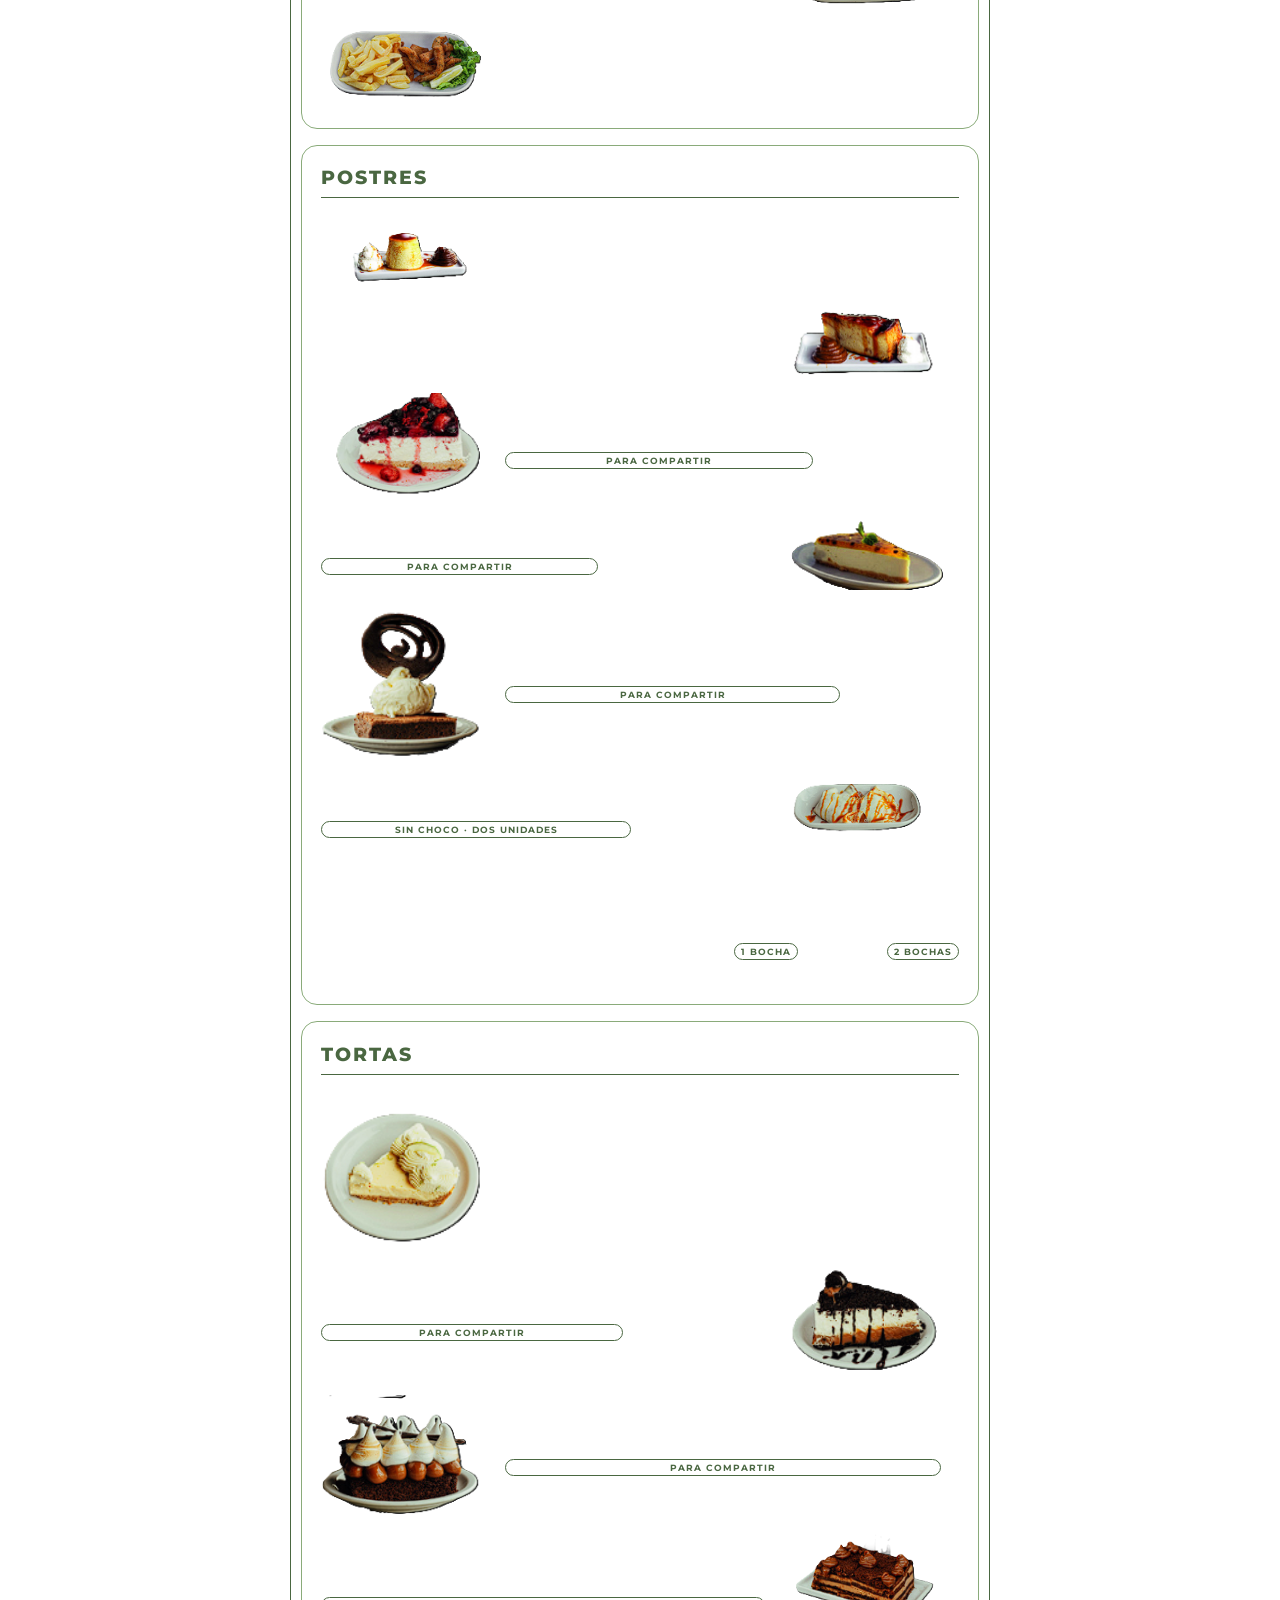
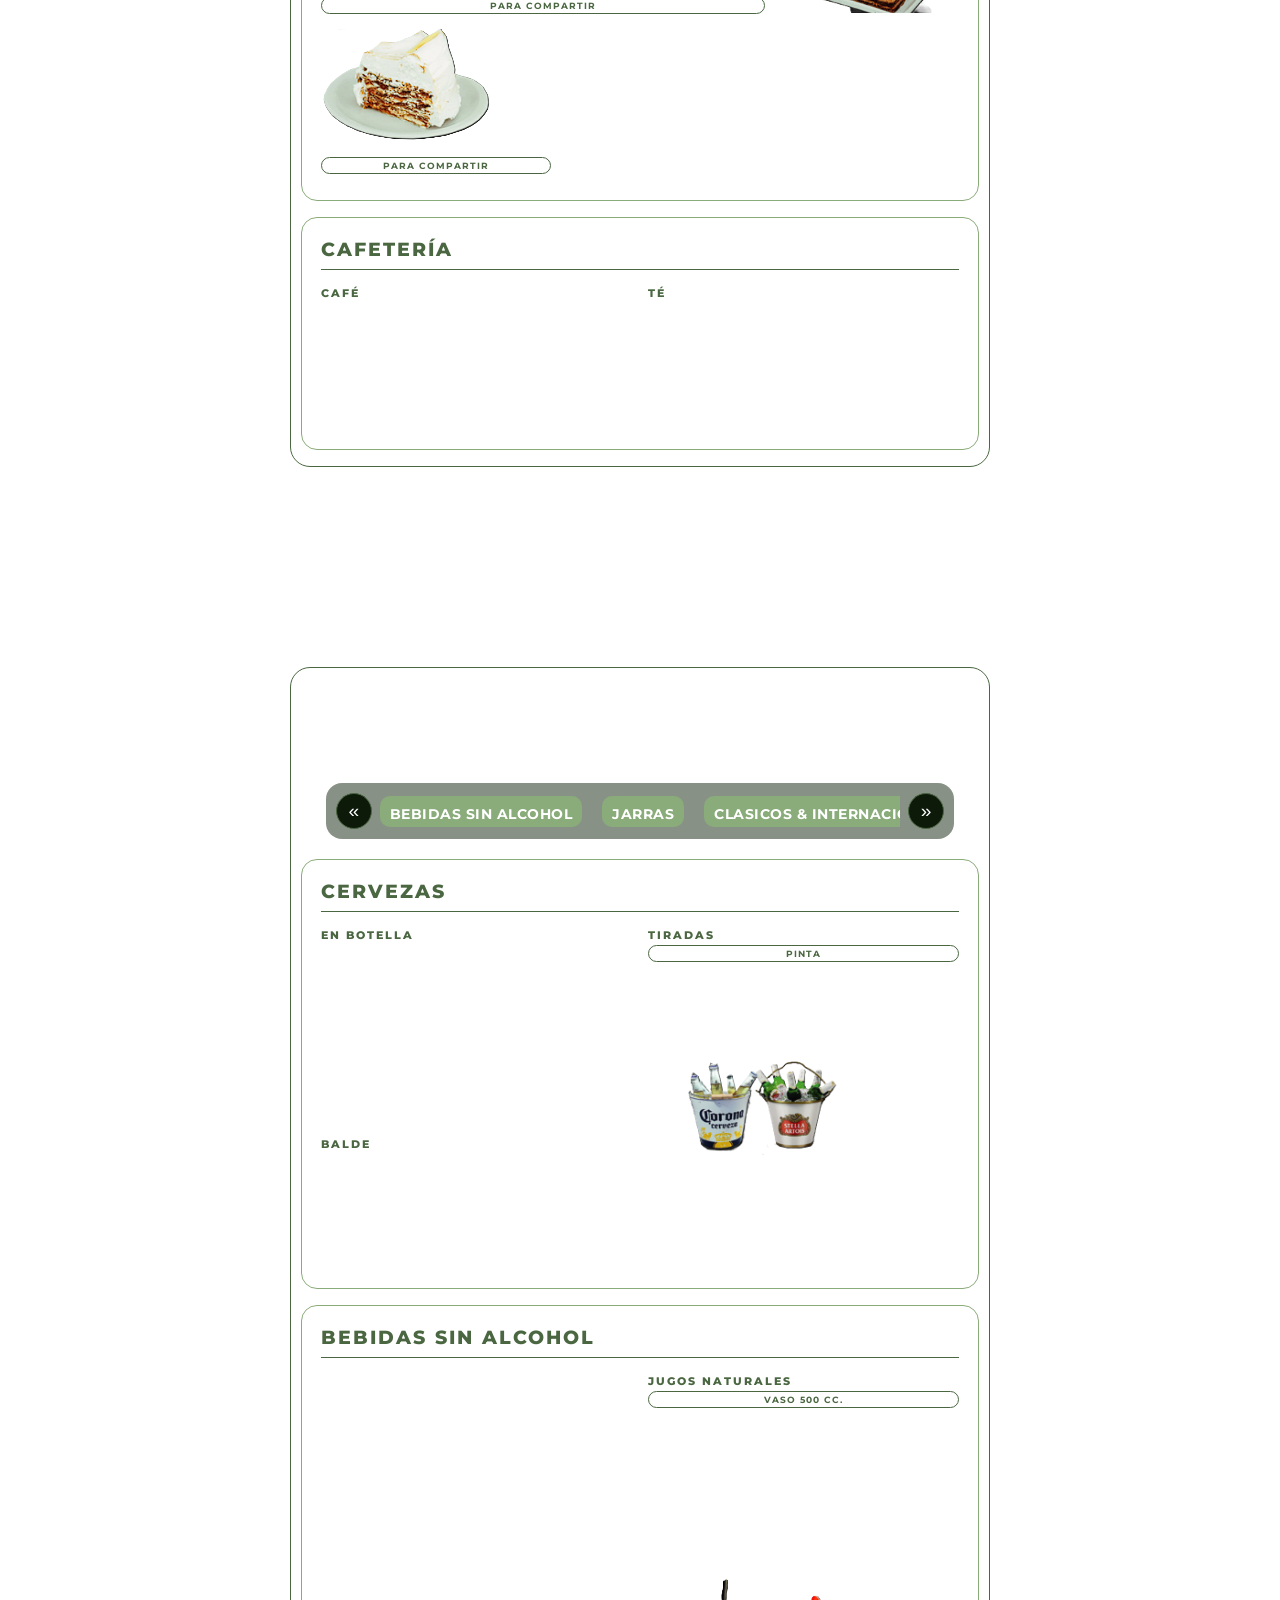
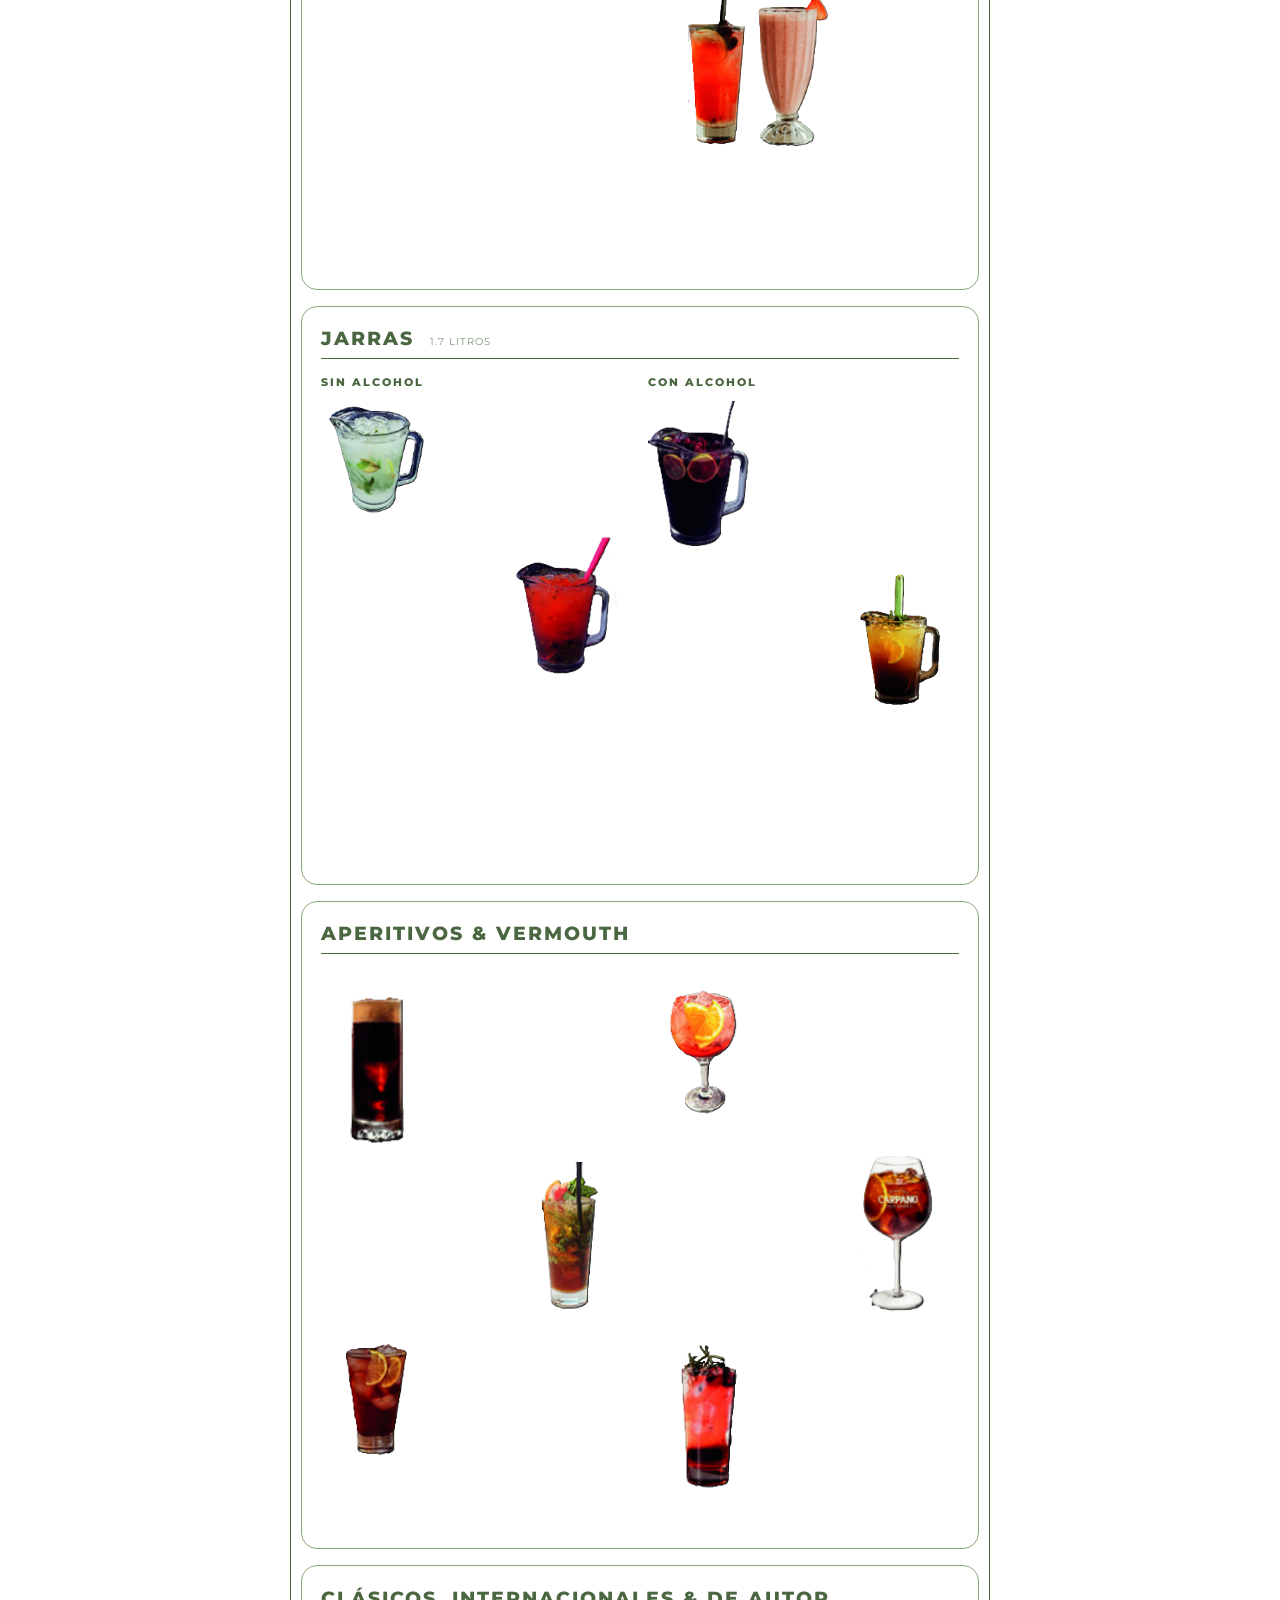
==== commit a3b20ebb: "Add files via upload" ====
--- a/page/home.html
+++ b/page/home.html
@@ -5,21 +5,23 @@
     <meta charset="UTF-8">
     <meta name="viewport" content="width=device-width, initial-scale=1.0">
     <link rel="stylesheet" href="/style/style.css">
+    <link rel="stylesheet" href="/style/home.css">
     <link rel="stylesheet" href="https://cdn.jsdelivr.net/npm/@tabler/icons-webfont@latest/tabler-icons.min.css">
     <link rel="preconnect" href="https://fonts.googleapis.com">
     <link rel="preconnect" href="https://fonts.gstatic.com" crossorigin>
     <link href="https://fonts.googleapis.com/css2?family=Montserrat:ital,wght@0,100..900;1,100..900&display=swap"
         rel="stylesheet">
     <link rel="icon" type="image/png" href="/img/android-chrome-512x512.png">
+    <link rel="preconnect" href="https://script.google.com">
     <title>Cuervo Blanco</title>
 </head>
 
 <body>
 
     <!-- ==========================================
-         VIDEOS DE FONDO — cambian según el horario
-         via script.js (mañana/tarde/noche)
-         ========================================== -->
+        VIDEOS DE FONDO — cambian según el horario
+        via script.js (mañana/tarde/noche)
+        ========================================== -->
     <video id="video-cafe" autoplay muted loop playsinline class="video-background">
         <source src="../video/cuervocafe.mp4" type="video/mp4">
     </video>
@@ -32,8 +34,8 @@
     <div class="video-overlay"></div>
 
     <!-- ==========================================
-         HEADER — logo cambia según horario via JS
-         ========================================== -->
+        HEADER — logo cambia según horario via JS
+        ========================================== -->
     <header class="header">
         <!-- Logo principal (noche/tarde) -->
         <img id="logo-nav-principal" src="../img/cuervo2.png" alt="Logo Cuervo Blanco" class="main-logo">
@@ -69,9 +71,9 @@
     </header>
 
     <!-- ==========================================
-         SECCIÓN CUERVO CAFÉ
-         Horario: 8:00 - 11:30 y 16:00 - 19:30
-         ========================================== -->
+        SECCIÓN CUERVO CAFÉ
+        Horario: 8:00 - 11:30 y 16:00 - 19:30
+        ========================================== -->
     <section id="cafe-section" class="carta cuervo-cafe">
         <div class="logo-section">
             <img src="../img/cuervocafe2.png" alt="Logo Cuervo Café" class="logo-img">
@@ -98,34 +100,38 @@
         <div id="cafeteria" class="carta-grid">
             <div class="carta-box">
                 <h2>CAFETERÍA CLÁSICA</h2>
-                <div class="carta-item"><span class="item-nombre">Chico</span><span class="item-precio">$3.500</span>
-                </div>
-                <div class="carta-item"><span class="item-nombre">Mediano</span><span class="item-precio">$4.000</span>
-                </div>
-                <div class="carta-item"><span class="item-nombre">Grande</span><span class="item-precio">$4.300</span>
-                </div>
-                <div class="carta-item"><span class="item-nombre">Té</span><span class="item-precio">$3.000</span></div>
-                <div class="carta-item"><span class="item-nombre">Té con leche</span><span
-                        class="item-precio">$3.500</span></div>
-                <div class="carta-item"><span class="item-nombre">Mate cocido</span><span
-                        class="item-precio">$3.000</span></div>
-                <div class="carta-item"><span class="item-nombre">Mate cocido con leche</span><span
-                        class="item-precio">$3.500</span></div>
+                <div class="carta-item"><span class="item-nombre">Chico</span><span class="item-precio"
+                        id="CUERVOCAFE-CAFCLASICA-01"></span>
+                </div>
+                <div class="carta-item"><span class="item-nombre">Mediano</span><span class="item-precio"
+                        id="CUERVOCAFE-CAFCLASICA-02"></span>
+                </div>
+                <div class="carta-item"><span class="item-nombre">Grande</span><span class="item-precio"
+                        id="CUERVOCAFE-CAFCLASICA-03"></span>
+                </div>
+                <div class="carta-item"><span class="item-nombre">Té</span><span class="item-precio"
+                        id="CUERVOCAFE-CAFCLASICA-04"></span></div>
+                <div class="carta-item"><span class="item-nombre">Té con leche</span><span class="item-precio"
+                        id="CUERVOCAFE-CAFCLASICA-05"></span></div>
+                <div class="carta-item"><span class="item-nombre">Mate cocido</span><span class="item-precio"
+                        id="CUERVOCAFE-CAFCLASICA-06"></span></div>
+                <div class="carta-item"><span class="item-nombre">Mate cocido con leche</span><span class="item-precio"
+                        id="CUERVOCAFE-CAFCLASICA-07"></span></div>
             </div>
             <div class="carta-box">
                 <h2>CAFETERÍA ESPECIAL</h2>
-                <div class="carta-item"><span class="item-nombre">Cuervo vainilla latte</span><span
-                        class="item-precio">$7.000</span></div>
+                <div class="carta-item"><span class="item-nombre">Cuervo vainilla latte</span><span class="item-precio"
+                        id="CUERVOCAFE-CAFESPECIAL-01"></span></div>
                 <div class="carta-item"><span class="item-nombre">Cuervo caramel macchiato</span><span
-                        class="item-precio">$7.000</span></div>
-                <div class="carta-item"><span class="item-nombre">Cuervo oreo latte</span><span
-                        class="item-precio">$7.000</span></div>
-                <div class="carta-item"><span class="item-nombre">Chocolatada</span><span
-                        class="item-precio">$3.800</span></div>
-                <div class="carta-item"><span class="item-nombre">Submarino</span><span
-                        class="item-precio">$4.000</span></div>
-                <div class="carta-item"><span class="item-nombre">Capuccino</span><span
-                        class="item-precio">$5.500</span></div>
+                        class="item-precio" id="CUERVOCAFE-CAFESPECIAL-02"></span></div>
+                <div class="carta-item"><span class="item-nombre">Cuervo oreo latte</span><span class="item-precio"
+                        id="CUERVOCAFE-CAFESPECIAL-03"></span></div>
+                <div class="carta-item"><span class="item-nombre">Chocolatada</span><span class="item-precio"
+                        id="CUERVOCAFE-CAFESPECIAL-04"></span></div>
+                <div class="carta-item"><span class="item-nombre">Submarino</span><span class="item-precio"
+                        id="CUERVOCAFE-CAFESPECIAL-05"></span></div>
+                <div class="carta-item"><span class="item-nombre">Capuccino</span><span class="item-precio"
+                        id="CUERVOCAFE-CAFESPECIAL-06"></span></div>
             </div>
         </div>
 
@@ -137,20 +143,20 @@
                 <div><span class="item-nombre">OFFICE</span>
                     <p class="item-desc">Infusión clásica + 2 medialunas</p>
                 </div>
-                <span class="item-precio">$6.000</span>
+                <span class="item-precio" id="CUERVOCAFE-PROMOS-01"></span>
             </div>
             <div class="carta-item">
                 <div><span class="item-nombre">DE CAMPO</span>
                     <p class="item-desc">Infusión clásica + tostadas de pan de campo + queso y mermelada casera — Opción
                         con tostadas de pan keto</p>
                 </div>
-                <span class="item-precio">$8.000</span>
+                <span class="item-precio" id="CUERVOCAFE-PROMOS-02"></span>
             </div>
             <div class="carta-item">
                 <div><span class="item-nombre">DE LA CASA</span>
                     <p class="item-desc">Infusión clásica + medio tostado de jyq en pan de campo</p>
                 </div>
-                <span class="item-precio">$9.500</span>
+                <span class="item-precio" id="CUERVOCAFE-PROMOS-03"></span>
             </div>
             <div class="carta-item">
                 <div><span class="item-nombre">BRUNCH P/2 PERSONAS</span>
@@ -158,7 +164,7 @@
                         pan de campo integral + palta y queso untable + huevo revuelto + 2 fotas de jamón + 2 fotas de
                         queso + 2 medialunas con jamón y queso (dulces o saladas)</p>
                 </div>
-                <span class="item-precio">$28.500</span>
+                <span class="item-precio" id="CUERVOCAFE-PROMOS-04"></span>
             </div>
         </div>
 
@@ -166,25 +172,26 @@
         <div class="carta-grid">
             <div id="licuados" class="carta-box">
                 <h2>LICUADOS</h2>
-                <div class="carta-item"><span class="item-nombre">Con agua</span><span class="item-precio">$5.000</span>
-                </div>
-                <div class="carta-item"><span class="item-nombre">Con leche</span><span
-                        class="item-precio">$6.000</span></div>
+                <div class="carta-item"><span class="item-nombre">Con agua</span><span class="item-precio"
+                        id="CUERVOCAFE-LICUADOS-01"></span>
+                </div>
+                <div class="carta-item"><span class="item-nombre">Con leche</span><span class="item-precio"
+                        id="CUERVOCAFE-LICUADOS-02"></span></div>
                 <div class="carta-item"><span class="item-nombre">Exprimido de naranja XXL</span><span
-                        class="item-precio">$6.000</span></div>
+                        class="item-precio" id="CUERVOCAFE-LICUADOS-03"></span></div>
                 <div class="carta-item"><span class="item-nombre">Milkshake (consultar sabores)</span><span
-                        class="item-precio">$6.500</span></div>
+                        class="item-precio" id="CUERVOCAFE-LICUADOS-04"></span></div>
             </div>
             <div id="limonadas" class="carta-box">
                 <h2>LIMONADAS <span class="carta-subtitle">VASO</span></h2>
                 <div class="carta-item"><span class="item-nombre">De la casa (con menta y jengibre)</span><span
-                        class="item-precio">$5.000</span></div>
-                <div class="carta-item"><span class="item-nombre">Frutos Rojos</span><span
-                        class="item-precio">$5.500</span></div>
+                        class="item-precio" id="CUERVOCAFE-LIMONADAS-01"></span></div>
+                <div class="carta-item"><span class="item-nombre">Frutos Rojos</span><span class="item-precio"
+                        id="CUERVOCAFE-LIMONADAS-02"></span></div>
                 <div class="carta-item"><span class="item-nombre">Maracuyá con frutos rojos</span><span
-                        class="item-precio">$5.500</span></div>
-                <div class="carta-item"><span class="item-nombre">Pormelada</span><span
-                        class="item-precio">$5.500</span></div>
+                        class="item-precio" id="CUERVOCAFE-LIMONADAS-03"></span></div>
+                <div class="carta-item"><span class="item-nombre">Pormelada</span><span class="item-precio"
+                        id="CUERVOCAFE-LIMONADAS-04"></span></div>
             </div>
         </div>
 
@@ -195,29 +202,30 @@
                 <div class="carta-item">
                     <div><span class="item-nombre">Amarillo</span>
                         <p class="item-desc">Banana, leche de almendras, jengibre y canela</p>
-                    </div><span class="item-precio">$6.000</span>
+                    </div><span class="item-precio" id="CUERVOCAFE-DETOX-01"></span>
                 </div>
                 <div class="carta-item">
                     <div><span class="item-nombre">Verde</span>
                         <p class="item-desc">Banana, manzana, zanahoria y espinaca</p>
-                    </div><span class="item-precio">$6.000</span>
+                    </div><span class="item-precio" id="CUERVOCAFE-DETOX-02"></span>
                 </div>
                 <div class="carta-item">
                     <div><span class="item-nombre">Naranja</span>
                         <p class="item-desc">Naranja, limón, manzana y pera</p>
-                    </div><span class="item-precio">$6.000</span>
+                    </div><span class="item-precio" id="CUERVOCAFE-DETOX-03"></span>
                 </div>
             </div>
             <div id="croissant" class="carta-box">
                 <h2>CROISSANT</h2>
                 <div class="carta-item"><span class="item-nombre">Dulce de leche o pastelera</span><span
-                        class="item-precio">$8.000</span></div>
-                <div class="carta-item"><span class="item-nombre">Nutella</span><span class="item-precio">$9.000</span>
-                </div>
-                <div class="carta-item"><span class="item-nombre">Pistacho</span><span
-                        class="item-precio">$10.000</span></div>
+                        class="item-precio" id="CUERVOCAFE-CROISSANT-01"></span></div>
+                <div class="carta-item"><span class="item-nombre">Nutella</span><span class="item-precio"
+                        id="CUERVOCAFE-CROISSANT-02"></span>
+                </div>
+                <div class="carta-item"><span class="item-nombre">Pistacho</span><span class="item-precio"
+                        id="CUERVOCAFE-CROISSANT-03"></span></div>
                 <div class="carta-item"><span class="item-nombre">Jamón crudo, sour y rúcula</span><span
-                        class="item-precio">$12.500</span></div>
+                        class="item-precio" id="CUERVOCAFE-CROISSANT-04"></span></div>
             </div>
         </div>
 
@@ -225,10 +233,11 @@
         <div class="carta-grid">
             <div id="sintacc" class="carta-box">
                 <h2>SIN TACC</h2>
-                <div class="carta-item"><span class="item-nombre">Brownie</span><span class="item-precio">$5.500</span>
+                <div class="carta-item"><span class="item-nombre">Brownie</span><span class="item-precio"
+                        id="CUERVOCAFE-SINTACC-01"></span>
                 </div>
                 <div class="carta-item"><span class="item-nombre">Tostadas de arroz con queso y mermelada</span><span
-                        class="item-precio">$4.500</span></div>
+                        class="item-precio" id="CUERVOCAFE-SINTACC-02"></span></div>
             </div>
             <div id="adicionales" class="carta-box">
                 <h2>ADICIONALES</h2>
@@ -236,24 +245,24 @@
                     <div><span class="item-nombre">Bruschetta de palta</span>
                         <p class="item-desc">Tostada de pan de campo, queso crema, huevos revueltos, tomate cherry,
                             palta natural y semillas</p>
-                    </div><span class="item-precio">$9.800</span>
+                    </div><span class="item-precio" id="CUERVOCAFE-ADICIONALES-01"></span>
                 </div>
                 <div class="carta-item"><span class="item-nombre">Bruschetta opción pan keto</span><span
-                        class="item-precio">$11.500</span></div>
+                        class="item-precio" id="CUERVOCAFE-ADICIONALES-02"></span></div>
                 <div class="carta-item"><span class="item-nombre">Huevos revueltos con panceta crocante</span><span
-                        class="item-precio">$7.900</span></div>
+                        class="item-precio" id="CUERVOCAFE-ADICIONALES-03"></span></div>
                 <div class="carta-item"><span class="item-nombre">Tostadas con queso y mermelada</span><span
-                        class="item-precio">$5.000</span></div>
-                <div class="carta-item"><span class="item-nombre">Medialunas</span><span
-                        class="item-precio">$1.300</span></div>
+                        class="item-precio" id="CUERVOCAFE-ADICIONALES-04"></span></div>
+                <div class="carta-item"><span class="item-nombre">Medialunas</span><span class="item-precio"
+                        id="CUERVOCAFE-ADICIONALES-05"></span></div>
                 <div class="carta-item"><span class="item-nombre">Medialunas con jamón y queso</span><span
-                        class="item-precio">$3.300</span></div>
+                        class="item-precio" id="CUERVOCAFE-ADICIONALES-06"></span></div>
                 <div class="carta-item"><span class="item-nombre">Exprimido de naranja chico</span><span
-                        class="item-precio">$4.500</span></div>
+                        class="item-precio" id="CUERVOCAFE-ADICIONALES-07"></span></div>
                 <div class="carta-item"><span class="item-nombre">Bowl de yogurt natural con granola, miel y frutas de
-                        estación</span><span class="item-precio">$12.500</span></div>
-                <div class="carta-item"><span class="item-nombre">Medio tostado</span><span
-                        class="item-precio">$8.000</span></div>
+                        estación</span><span class="item-precio" id="CUERVOCAFE-ADICIONALES-08"></span></div>
+                <div class="carta-item"><span class="item-nombre">Medio tostado</span><span class="item-precio"
+                        id="CUERVOCAFE-ADICIONALES-09"></span></div>
             </div>
         </div>
 
@@ -262,29 +271,31 @@
             <h2>ADICIONALES ESPECIALES</h2>
             <div class="carta-grid-inner">
                 <div class="carta-item">
-                    <div><span class="item-nombre">Budín Chocolate</span></div><span class="item-precio">$5.000</span>
+                    <div><span class="item-nombre">Budín Chocolate</span></div><span class="item-precio"
+                        id="CUERVOCAFE-ADICESPECIALES-01"></span>
                 </div>
                 <div class="carta-item">
                     <div><span class="item-nombre">Budín Limón con semillas de amapola</span></div><span
-                        class="item-precio">$4.500</span>
+                        class="item-precio" id="CUERVOCAFE-ADICESPECIALES-02"></span>
                 </div>
                 <div class="carta-item">
                     <div><span class="item-nombre">Porción de torta de estación</span>
                         <p class="item-desc">Matilda / Red velvet / Vainilla y maracuyá</p>
-                    </div><span class="item-precio">$12.000</span>
-                </div>
-                <div class="carta-item"><span class="item-nombre">Porción de brownie</span><span
-                        class="item-precio">$5.000</span></div>
-                <div class="carta-item"><span class="item-nombre">Espumita de limón</span><span
-                        class="item-precio">$4.500</span></div>
-            </div>
-        </div>
+                    </div><span class="item-precio" id="CUERVOCAFE-ADICESPECIALES-03"></span>
+                </div>
+                <div class="carta-item"><span class="item-nombre">Porción de brownie</span><span class="item-precio"
+                        id="CUERVOCAFE-ADICESPECIALES-04"></span></div>
+                <div class="carta-item"><span class="item-nombre">Espumita de limón</span><span class="item-precio"
+                        id="CUERVOCAFE-ADICESPECIALES-05"></span></div>
+            </div>
+        </div>
+
     </section>
 
     <!-- ==========================================
-         SECCIÓN MENÚ EJECUTIVO
-         Horario: mediodía (lunes a viernes)
-         ========================================== -->
+        SECCIÓN MENÚ EJECUTIVO
+        Horario: mediodía (lunes a viernes)
+        ========================================== -->
     <section id="ejecutivo-section" class="carta cuervo-ejecutivo">
         <div class="logo-section">
             <img src="../img/cuervo2.png" alt="Logo Cuervo Blanco" class="logo-img-cuervo">
@@ -300,7 +311,7 @@
         <div id="ejecutivo" class="carta-box carta-box--full">
             <div class="menu-precio-header">
                 <h2>MENÚ EJECUTIVO</h2>
-                <span class="menu-precio-badge">$15.000</span>
+                <span class="menu-precio-badge" id="MENUEJECUTIVO-PRECIO-01"></span>
             </div>
             <div class="menu-seccion">
                 <h3 class="menu-seccion-titulo">PRINCIPAL</h3>
@@ -329,7 +340,7 @@
             <div class="carta-box">
                 <div class="menu-precio-header">
                     <h2>MENÚ PREMIUM</h2>
-                    <span class="menu-precio-badge">$20.000</span>
+                    <span class="menu-precio-badge" id="MENUPREMIUM-PRECIO-01"></span>
                 </div>
                 <div class="menu-opcion-badge">OPCIÓN 1</div>
                 <div class="menu-seccion">
@@ -363,12 +374,13 @@
                 <p class="menu-texto">Café · Bebida</p>
             </div>
         </div>
+
     </section>
 
     <!-- ==========================================
-         SECCIÓN CARTA DE COMIDA
-         Almuerzo y cena
-         ========================================== -->
+        SECCIÓN CARTA DE COMIDA
+        Almuerzo y cena
+        ========================================== -->
     <section id="almuerzo-cena-section" class="carta cuervo-bebidas">
         <div class="logo-section">
             <img src="../img/cuervo2.png" alt="Logo Cuervo Blanco" class="logo-img-cuervo">
@@ -401,13 +413,13 @@
 
         <!-- SUGERENCIAS — estos platos rotan, actualizar foto y descripción según temporada -->
         <div id="suge" class="carta-box carta-box--full">
-            <h2>SUGERENCIAS <span class="carta-subtitle">CUBIERTO $3000</span></h2>
+            <h2>SUGERENCIAS <span class="carta-subtitle">CUBIERTO <span class="item-precio" id="COMIDA-CUBIERTO-01"></span></span></h2>
             <div class="carta-item carta-item--img">
                 <img src="../img/comida/surubi.png" alt="Surubi crocante con papas rejilla y alioli">
                 <div class="item-info">
                     <div><span class="item-nombre">SURUBI CROCANTE</span>
                         <p class="item-desc">Acompaña de papas rejilla a la provenzal, salsa de lima alioli</p>
-                    </div><span class="item-precio">$23.500</span>
+                    </div><span class="item-precio" id="COMIDA-SUGERENCIAS-01"></span>
                 </div>
             </div>
             <div class="carta-item carta-item--img carta-item--img-right">
@@ -416,7 +428,7 @@
                     <div><span class="item-nombre">ENTRECOT</span>
                         <p class="item-desc">Relleno con provolone y jamón crudo grillado. Acompañado con puré en
                             reducción de vino</p>
-                    </div><span class="item-precio">$23.500</span>
+                    </div><span class="item-precio" id="COMIDA-SUGERENCIAS-02"></span>
                 </div>
             </div>
             <div class="carta-item carta-item--img">
@@ -425,7 +437,7 @@
                     <div><span class="item-nombre">CIABATTA</span>
                         <p class="item-desc">Casera de cerdo a la BBQ con rúcula y alioli. Acompañada de papas rústicas
                         </p>
-                    </div><span class="item-precio">$17.000</span>
+                    </div><span class="item-precio" id="COMIDA-SUGERENCIAS-03"></span>
                 </div>
             </div>
             <div class="carta-item carta-item--img carta-item--img-right">
@@ -433,21 +445,21 @@
                 <div class="item-info">
                     <div><span class="item-nombre">CRISPY</span>
                         <p class="item-desc">Sandwich de pechuga crispy. Acompañado de papas & salsa de autor</p>
-                    </div><span class="item-precio">$14.500</span>
+                    </div><span class="item-precio" id="COMIDA-SUGERENCIAS-04"></span>
                 </div>
             </div>
         </div>
 
         <!-- TAPAS & REBOZADOS -->
         <div id="tapas" class="carta-box carta-box--full">
-            <h2>TAPAS & REBOZADOS <span class="carta-subtitle">CUBIERTO $3000</span></h2>
+            <h2>TAPAS & REBOZADOS <span class="carta-subtitle">CUBIERTO <span class="item-precio" id="COMIDA-CUBIERTO-01"></span></span></h2>
             <div class="carta-item carta-item--img">
                 <img src="../img/comida/provo.png" alt="Provoleta fundida con rúcula y champignon">
                 <div class="item-info">
                     <div><span class="item-nombre">PROVOLETA FUNDIDA</span>
                         <p class="item-desc">Acompañada con ensalada de rúcula, tomate confitado, champignon y panceta
                         </p>
-                    </div><span class="item-precio">$15.500</span>
+                    </div><span class="item-precio" id="COMIDA-TAPASREBOZADOS-01"></span>
                 </div>
             </div>
             <div class="carta-item carta-item--img carta-item--img-right">
@@ -461,7 +473,7 @@
                         </ul>
                         </p>
                     </div>
-                    <span class="item-precio">$4.000 <span class="item-unidad">POR UNIDAD</span></span>
+                    <span class="item-precio" id="COMIDA-TAPASREBOZADOS-02"></span> <span class="item-unidad">POR UNIDAD</span>
                 </div>
             </div>
             <div class="carta-item carta-item--img">
@@ -470,7 +482,7 @@
                     <div><span class="item-nombre">BRUSCHETTA DE PALTA</span>
                         <p class="item-desc">Tostada de pan de campo, queso crema, huevo revueltos, tomates cherry y
                             palta</p>
-                    </div><span class="item-precio">$9.500</span>
+                    </div><span class="item-precio" id="COMIDA-TAPASREBOZADOS-03"></span>
                 </div>
             </div>
             <div class="carta-item carta-item--img carta-item--img-right">
@@ -478,7 +490,7 @@
                 <div class="item-info">
                     <div><span class="item-nombre">RABAS</span>
                         <p class="item-desc">Salsa tártara</p>
-                    </div><span class="item-precio">$18.500 <span class="item-unidad">5 UNIDADES</span></span>
+                    </div><span class="item-precio" id="COMIDA-TAPASREBOZADOS-04"></span> <span class="item-unidad">5 UNIDADES</span>
                 </div>
             </div>
             <div class="carta-item carta-item--img">
@@ -486,7 +498,7 @@
                 <div class="item-info">
                     <div><span class="item-nombre">TIRAS DE POLLO REBOZADO</span>
                         <p class="item-desc">Con salsa BBQ</p>
-                    </div><span class="item-precio">$13.500 <span class="item-unidad">5 UNIDADES</span></span>
+                    </div><span class="item-precio" id="COMIDA-TAPASREBOZADOS-05"></span> <span class="item-unidad">5 UNIDADES</span>
                 </div>
             </div>
             <div class="carta-item carta-item--img carta-item--img-right">
@@ -494,20 +506,20 @@
                 <div class="item-info">
                     <div><span class="item-nombre">BASTONES DE MUZZARELLA</span>
                         <p class="item-desc">Con salsa BBQ</p>
-                    </div><span class="item-precio">$14.000 <span class="item-unidad">5 UNIDADES</span></span>
+                    </div><span class="item-precio" id="COMIDA-TAPASREBOZADOS-06"></span> <span class="item-unidad">5 UNIDADES</span>
                 </div>
             </div>
         </div>
 
         <!-- TERNERA & CERDO -->
         <div id="tern&cerd" class="carta-box carta-box--full">
-            <h2>TERNERA & CERDO <span class="carta-subtitle">CUBIERTO $3000</span></h2>
+            <h2>TERNERA & CERDO <span class="carta-subtitle">CUBIERTO <span class="item-precio" id="COMIDA-CUBIERTO-01"></span></span></h2>
             <div class="carta-item carta-item--img">
                 <img src="../img/comida/OJODBIF.png" alt="Ojo de bife grillado con salsa criolla y papas rústicas">
                 <div class="item-info">
                     <div><span class="item-nombre">OJO DE BIFE GRILLADO</span>
                         <p class="item-desc">Acompañado salsa criolla y papas rústicas</p>
-                    </div><span class="item-precio">$26.000</span>
+                    </div><span class="item-precio" id="COMIDA-TERNERACERDO-01"></span>
                 </div>
             </div>
             <div class="carta-item carta-item--img carta-item--img-right">
@@ -515,7 +527,7 @@
                 <div class="item-info">
                     <div><span class="item-nombre">ENTRECOT EN REDUCCION</span>
                         <p class="item-desc">Acompañado de vegetales grillados y papas rústicas</p>
-                    </div><span class="item-precio">$25.200</span>
+                    </div><span class="item-precio" id="COMIDA-TERNERACERDO-02"></span>
                 </div>
             </div>
             <div class="carta-item carta-item--img">
@@ -524,7 +536,7 @@
                     <div><span class="item-nombre">QUESADILLA DE TERNERA</span>
                         <p class="item-desc">Tiras de ternera, muzzarella, cebolla de verdeo y cheddar. Acompañadas de
                             papas bastón</p>
-                    </div><span class="item-precio">$19.500</span>
+                    </div><span class="item-precio" id="COMIDA-TERNERACERDO-03"></span>
                 </div>
             </div>
             <div class="carta-item carta-item--img carta-item--img-right">
@@ -532,7 +544,7 @@
                 <div class="item-info">
                     <div><span class="item-nombre">MATAMBRE DE CERDO A LA PIZZA</span>
                         <p class="item-desc">En colchón de papas clásicas</p>
-                    </div><span class="item-precio">$33.000 <span class="item-unidad">PARA COMPARTIR</span></span>
+                    </div><span class="item-precio" id="COMIDA-TERNERACERDO-04"></span> <span class="item-unidad">PARA COMPARTIR</span>
                 </div>
             </div>
             <div class="carta-item carta-item--img">
@@ -540,21 +552,21 @@
                 <div class="item-info">
                     <div><span class="item-nombre">RIBBS DE CERDO XXL A LA BARBACOA</span>
                         <p class="item-desc">En colchón de papas clásicas</p>
-                    </div><span class="item-precio">$27.000 <span class="item-unidad">PARA COMPARTIR</span></span>
+                    </div><span class="item-precio" id="COMIDA-TERNERACERDO-05"></span> <span class="item-unidad">PARA COMPARTIR</span>
                 </div>
             </div>
         </div>
 
         <!-- POLLO & PESCADO -->
         <div id="pollo" class="carta-box carta-box--full">
-            <h2>POLLO & PESCADO <span class="carta-subtitle">CUBIERTO $3000</span></h2>
+            <h2>POLLO & PESCADO <span class="carta-subtitle">CUBIERTO <span class="item-precio" id="COMIDA-CUBIERTO-01"></span></span></h2>
             <div class="carta-item carta-item--img">
                 <img src="../img/comida/supremag.png" alt="Suprema al gratén con provolone y champignones">
                 <div class="item-info">
                     <div><span class="item-nombre">SUPREMA AL GRATEN</span>
                         <p class="item-desc">Queso provolone, muzzarella y champignones. Acompañada de papas rústicas
                         </p>
-                    </div><span class="item-precio">$18.000</span>
+                    </div><span class="item-precio" id="COMIDA-POLLOPESCADO-01"></span>
                 </div>
             </div>
             <div class="carta-item carta-item--img carta-item--img-right">
@@ -563,7 +575,7 @@
                     <div><span class="item-nombre">QUESADILLA DE POLLO</span>
                         <p class="item-desc">Tiras de pollo, muzzarella, queso, cheddar, y cebolla de verdeo. Acompañada
                             de papas bastón</p>
-                    </div><span class="item-precio">$17.500 <span class="item-unidad">PARA COMPARTIR</span></span>
+                    </div><span class="item-precio" id="COMIDA-POLLOPESCADO-02"></span> <span class="item-unidad">PARA COMPARTIR</span>
                 </div>
             </div>
             <div class="carta-item carta-item--img">
@@ -571,7 +583,7 @@
                 <div class="item-info">
                     <div><span class="item-nombre">FILET DE POLLO AL CHAMPIGNON</span>
                         <p class="item-desc">Grillado, con crema de champignon. Acompañado de papas rústicas</p>
-                    </div><span class="item-precio">$16.000</span>
+                    </div><span class="item-precio" id="COMIDA-POLLOPESCADO-03"></span>
                 </div>
             </div>
             <div class="carta-item carta-item--img carta-item--img-right">
@@ -579,7 +591,7 @@
                 <div class="item-info">
                     <div><span class="item-nombre">PACU GRILLADO</span>
                         <p class="item-desc">Al limón acompañado de arroz blanco o papas rústicas y salsa criolla</p>
-                    </div><span class="item-precio">$25.500</span>
+                    </div><span class="item-precio" id="COMIDA-POLLOPESCADO-04"></span>
                 </div>
             </div>
             <div class="carta-item carta-item--img">
@@ -587,7 +599,7 @@
                 <div class="item-info">
                     <div><span class="item-nombre">BOGA GRILLADA</span>
                         <p class="item-desc">Al roquefort o al limón acompañada de papas rústicas</p>
-                    </div><span class="item-precio">$24.500 <span class="item-unidad">PARA COMPARTIR</span></span>
+                    </div><span class="item-precio" id="COMIDA-POLLOPESCADO-05"></span> <span class="item-unidad">PARA COMPARTIR</span>
                 </div>
             </div>
             <div class="carta-item carta-item--img carta-item--img-right">
@@ -595,7 +607,7 @@
                 <div class="item-info">
                     <div><span class="item-nombre">MERLUZA A LA ROMANA</span>
                         <p class="item-desc">Con cobertura crujiente y dorada acompañado de puré de papas</p>
-                    </div><span class="item-precio">$16.000</span>
+                    </div><span class="item-precio" id="COMIDA-POLLOPESCADO-06"></span>
                 </div>
             </div>
             <span class="carta-subtitle">EL CONSUMO EXCESIVO DE SAL ES PERJUDICIAL PARA LA SALUD</span>
@@ -609,7 +621,7 @@
                 <div class="item-info">
                     <div><span class="item-nombre">MALFATTI DE ESPINACA</span>
                         <p class="item-desc">Con queso parmesano con crema de hongos</p>
-                    </div><span class="item-precio">$16.500</span>
+                    </div><span class="item-precio" id="COMIDA-PASTAS-01"></span>
                 </div>
             </div>
             <div class="carta-item carta-item--img carta-item--img-right">
@@ -617,7 +629,7 @@
                 <div class="item-info">
                     <div><span class="item-nombre">ÑOQUIS DE PAPA</span>
                         <p class="item-desc">Salsa a elección: tuco, crema o mixta</p>
-                    </div><span class="item-precio">$13.000</span>
+                    </div><span class="item-precio" id="COMIDA-PASTAS-02"></span>
                 </div>
             </div>
             <div class="carta-item carta-item--img">
@@ -625,7 +637,7 @@
                 <div class="item-info">
                     <div><span class="item-nombre">ÑOQUIS RELLENOS DE QUESO BRIE</span>
                         <p class="item-desc">Con crema de roquefort, panceta y brócoli</p>
-                    </div><span class="item-precio">$17.000</span>
+                    </div><span class="item-precio" id="COMIDA-PASTAS-03"></span>
                 </div>
             </div>
             <div class="carta-item carta-item--img carta-item--img-right">
@@ -633,7 +645,7 @@
                 <div class="item-info">
                     <div><span class="item-nombre">SORRENTINOS DE CALABAZA Y MUZZARELLA</span>
                         <p class="item-desc">Salsa a elección: tuco, crema o mixta</p>
-                    </div><span class="item-precio">$16.000</span>
+                    </div><span class="item-precio" id="COMIDA-PASTAS-04"></span>
                 </div>
             </div>
             <div class="carta-item carta-item--img">
@@ -641,7 +653,7 @@
                 <div class="item-info">
                     <div><span class="item-nombre">SORRENTINOS DE JAMÓN Y MUZZARELLA</span>
                         <p class="item-desc">Salsa a elección: tuco, crema o mixta</p>
-                    </div><span class="item-precio">$16.000</span>
+                    </div><span class="item-precio" id="COMIDA-PASTAS-05"></span>
                 </div>
             </div>
             <div class="carta-item carta-item--img carta-item--img-right">
@@ -649,7 +661,7 @@
                 <div class="item-info">
                     <div><span class="item-nombre">RAVIOLONES DE CARNE Y VERDURA</span>
                         <p class="item-desc">Salsa a elección: tuco, crema o mixta</p>
-                    </div><span class="item-precio">$16.000</span>
+                    </div><span class="item-precio" id="COMIDA-PASTAS-06"></span>
                 </div>
             </div>
         </div>
@@ -672,7 +684,7 @@
                         </ul>
                         </p><span class="item-unidad">COMEN 2/3 PERSONAS</span>
                     </div>
-                    <span class="item-precio">$36.500</span>
+                    <span class="item-precio" id="COMIDA-TABLASMILANESITASWRAPS-01"></span>
                 </div>
             </div>
             <div class="carta-item carta-item--img carta-item--img-right">
@@ -681,7 +693,7 @@
                     <div><span class="item-nombre">MILANESITAS NAPOLITANAS</span>
                         <p class="item-desc">De peceto con muzarella y rodajas de tomate. Acompañadas de papas clásicas
                         </p><span class="item-unidad">PARA COMPARTIR</span>
-                    </div><span class="item-precio">$21.000</span>
+                    </div><span class="item-precio" id="COMIDA-TABLASMILANESITASWRAPS-02"></span>
                 </div>
             </div>
             <div class="carta-item carta-item--img">
@@ -690,7 +702,7 @@
                     <div><span class="item-nombre">WRAP DE POLLO GRILLADO</span>
                         <p class="item-desc">Pollo grillado, cebollas asadas, rúcula, confit de tomates y queso
                             parmesano. Acompañados de papas bastón</p>
-                    </div><span class="item-precio">$14.500</span>
+                    </div><span class="item-precio" id="COMIDA-TABLASMILANESITASWRAPS-03"></span>
                 </div>
             </div>
             <div class="carta-item carta-item--img carta-item--img-right">
@@ -699,7 +711,7 @@
                     <div><span class="item-nombre">WRAP DE VEGETALES</span>
                         <p class="item-desc">Vegetales asados, queso fundido, confit de tomates y rúcula. Acompañados de
                             papas bastón</p>
-                    </div><span class="item-precio">$12.500</span>
+                    </div><span class="item-precio" id="COMIDA-TABLASMILANESITASWRAPS-04"></span>
                 </div>
             </div>
         </div>
@@ -712,8 +724,8 @@
                 <div class="item-info">
                     <div><span class="item-nombre">NAPOLITANA</span>
                         <p class="item-desc">Muzarella, tomate fresco, albahaca y aceite de oliva</p>
-                    </div><span class="item-precio">$14.000 <span class="item-unidad">AL MOLDE</span> $20.000 <span
-                            class="item-unidad">A LA PIEDRA</span></span>
+                    </div><span class="item-precio" id="COMIDA-PIZZAS-01"></span> <span class="item-unidad">AL MOLDE</span>
+                    <span class="item-precio" id="COMIDA-PIZZAS-02"></span> <span class="item-unidad">A LA PIEDRA</span>
                 </div>
             </div>
             <div class="carta-item carta-item--img carta-item--img-right">
@@ -721,8 +733,8 @@
                 <div class="item-info">
                     <div><span class="item-nombre">MUZZARELLA</span>
                         <p class="item-desc">Muzarella, olivas verdes y orégano</p>
-                    </div><span class="item-precio">$13.000 <span class="item-unidad">AL MOLDE</span> $19.000 <span
-                            class="item-unidad">A LA PIEDRA</span></span>
+                    </div><span class="item-precio" id="COMIDA-PIZZAS-03"></span> <span class="item-unidad">AL MOLDE</span>
+                    <span class="item-precio" id="COMIDA-PIZZAS-04"></span> <span class="item-unidad">A LA PIEDRA</span>
                 </div>
             </div>
             <div class="carta-item carta-item--img">
@@ -730,8 +742,8 @@
                 <div class="item-info">
                     <div><span class="item-nombre">ESPECIAL</span>
                         <p class="item-desc">Muzarella, jamón cocido, morrones, huevo y olivas verdes</p>
-                    </div><span class="item-precio">$14.000 <span class="item-unidad">AL MOLDE</span> $20.000 <span
-                            class="item-unidad">A LA PIEDRA</span></span>
+                    </div><span class="item-precio" id="COMIDA-PIZZAS-05"></span> <span class="item-unidad">AL MOLDE</span>
+                    <span class="item-precio" id="COMIDA-PIZZAS-06"></span> <span class="item-unidad">A LA PIEDRA</span>
                 </div>
             </div>
         </div>
@@ -744,13 +756,13 @@
                 <div class="item-info">
                     <div><span class="item-nombre">DE LA CASA</span>
                         <p class="item-desc">Papas bastón, cheddar fundido, crocantes de panceta y cebolla de verdeo</p>
-                    </div><span class="item-precio">$14.500</span>
+                    </div><span class="item-precio" id="COMIDA-PAPAS-01"></span>
                 </div>
             </div>
             <div class="carta-item carta-item--img carta-item--img-right">
                 <img src="../img/comida/papas.png" alt="Papas fritas clásicas">
                 <div class="item-info">
-                    <div><span class="item-nombre">FRITAS CLÁSICAS</span></div><span class="item-precio">$10.500</span>
+                    <div><span class="item-nombre">FRITAS CLÁSICAS</span></div><span class="item-precio" id="COMIDA-PAPAS-02"></span>
                 </div>
             </div>
         </div>
@@ -764,7 +776,7 @@
                 <div class="item-info">
                     <div><span class="item-nombre">ESPECIAL</span>
                         <p class="item-desc">Medallón de ternera con jamón, queso, lechuga, tomate y huevo</p>
-                    </div><span class="item-precio">$14.800</span>
+                    </div><span class="item-precio" id="COMIDA-HAMBURGUESAS-01"></span>
                 </div>
             </div>
             <div class="carta-item carta-item--img carta-item--img-right">
@@ -772,7 +784,7 @@
                 <div class="item-info">
                     <div><span class="item-nombre">CASERA</span>
                         <p class="item-desc">Medallón de ternera con cheddar, panceta crocante, tomate y lechuga</p>
-                    </div><span class="item-precio">$14.800</span>
+                    </div><span class="item-precio" id="COMIDA-HAMBURGUESAS-02"></span>
                 </div>
             </div>
             <div class="carta-item carta-item--img">
@@ -781,7 +793,7 @@
                     <div><span class="item-nombre">VEGETARIANA</span>
                         <p class="item-desc">Clásica hamburguesa vegetariana, lechuga, tomate, cebolla morada y
                             muzzarella</p>
-                    </div><span class="item-precio">$12.500</span>
+                    </div><span class="item-precio" id="COMIDA-HAMBURGUESAS-03"></span>
                 </div>
             </div>
         </div>
@@ -795,7 +807,7 @@
                     <div><span class="item-nombre">TOSTADO CUERVO BLANCO XXL</span>
                         <p class="item-desc">En pan casero con queso muzzarella y jamón cocido de selección</p><span
                             class="item-unidad">DOS UNIDADES · PARA COMPARTIR</span>
-                    </div><span class="item-precio">$12.000</span>
+                    </div><span class="item-precio" id="COMIDA-SANDWICHES-01"></span>
                 </div>
             </div>
             <div class="carta-item carta-item--img carta-item--img-right">
@@ -804,7 +816,7 @@
                     <div><span class="item-nombre">BAGUETTE DE TERNERA</span>
                         <p class="item-desc">Con muzzarella fundida y cheddar. Acompañado de papas bastón</p><span
                             class="item-unidad">PARA COMPARTIR</span>
-                    </div><span class="item-precio">$18.000</span>
+                    </div><span class="item-precio" id="COMIDA-SANDWICHES-02"></span>
                 </div>
             </div>
         </div>
@@ -818,7 +830,7 @@
                     <div><span class="item-nombre">CAESAR DE POLLO</span>
                         <p class="item-desc">Mix de hojas verdes, croutons, tiras de pollo grillado y queso parmesano
                         </p>
-                    </div><span class="item-precio">$16.000</span>
+                    </div><span class="item-precio" id="COMIDA-ENSALADAS-01"></span>
                 </div>
             </div>
             <div class="carta-item carta-item--img carta-item--img-right">
@@ -827,13 +839,13 @@
                     <div><span class="item-nombre">CUERVO BLANCO</span>
                         <p class="item-desc">Mix de hojas verdes, tomates confitados, palta, tiras de pollo y queso brie
                         </p>
-                    </div><span class="item-precio">$18.000</span>
+                    </div><span class="item-precio" id="COMIDA-ENSALADAS-02"></span>
                 </div>
             </div>
             <div class="carta-item">
                 <div><span class="item-nombre">A ELECCIÓN</span>
                     <p class="item-desc">4 ingredientes a elección</p>
-                </div><span class="item-precio">$9.000</span>
+                </div><span class="item-precio" id="COMIDA-ENSALADAS-03"></span>
             </div>
         </div>
 
@@ -846,7 +858,7 @@
                     <div><span class="item-nombre">QUESADILLAS DE VEGETALES</span>
                         <p class="item-desc">Vegetales grillados, muzzarella, queso cheddar fundido. Acompañadas de
                             papas bastón</p><span class="item-unidad">PARA COMPARTIR</span>
-                    </div><span class="item-precio">$15.000</span>
+                    </div><span class="item-precio" id="COMIDA-VEGGIES-01"></span>
                 </div>
             </div>
             <div class="carta-item carta-item--img carta-item--img-right">
@@ -854,7 +866,7 @@
                 <div class="item-info">
                     <div><span class="item-nombre">ESPINACAS AL GRATÉN</span>
                         <p class="item-desc">Espinaca salteada, queso crema, muzzarella fundida y crocante de pan</p>
-                    </div><span class="item-precio">$13.500</span>
+                    </div><span class="item-precio" id="COMIDA-VEGGIES-02"></span>
                 </div>
             </div>
         </div>
@@ -868,7 +880,7 @@
                     <div><span class="item-nombre">ENTRECOT GRILLADO</span>
                         <p class="item-desc">Acompañado de mix de hojas verdes, tomate fresco y lascas de queso
                             parmesano</p>
-                    </div><span class="item-precio">$25.000</span>
+                    </div><span class="item-precio" id="COMIDA-CELIACOS-01"></span>
                 </div>
             </div>
             <div class="carta-item carta-item--img carta-item--img-right">
@@ -876,7 +888,7 @@
                 <div class="item-info">
                     <div><span class="item-nombre">FILET DE POLLO GRILLADO</span>
                         <p class="item-desc">Con ensalada de 3 ingredientes a elección</p>
-                    </div><span class="item-precio">$16.000</span>
+                    </div><span class="item-precio" id="COMIDA-CELIACOS-02"></span>
                 </div>
             </div>
             <div class="carta-item carta-item--img">
@@ -886,7 +898,7 @@
                             <li class="desc-li">Jamón y queso</li>
                             <li class="desc-li">Cebolla</li>
                         </ul><span class="item-unidad">CUATRO PORCIONES</span>
-                    </div><span class="item-precio">$17.000</span>
+                    </div><span class="item-precio" id="COMIDA-CELIACOS-03"></span>
                 </div>
             </div>
             <div class="carta-item carta-item--img carta-item--img-right">
@@ -896,7 +908,7 @@
                             <li class="desc-li">Jamón y queso</li>
                             <li class="desc-li">Carne</li>
                         </ul><span class="item-unidad">TRES UNIDADES</span>
-                    </div><span class="item-precio">$13.000</span>
+                    </div><span class="item-precio" id="COMIDA-CELIACOS-04"></span>
                 </div>
             </div>
         </div>
@@ -909,7 +921,7 @@
                 <div class="item-info">
                     <div><span class="item-nombre">MILANESA DE TERNERA</span>
                         <p class="item-desc">Acompañado de papas clásicas</p>
-                    </div><span class="item-precio">$12.000</span>
+                    </div><span class="item-precio" id="COMIDA-INFANTIL-01"></span>
                 </div>
             </div>
             <div class="carta-item carta-item--img carta-item--img-right">
@@ -917,7 +929,7 @@
                 <div class="item-info">
                     <div><span class="item-nombre">SUPREMA</span>
                         <p class="item-desc">Acompañado de papas clásicas</p>
-                    </div><span class="item-precio">$12.000</span>
+                    </div><span class="item-precio" id="COMIDA-INFANTIL-02"></span>
                 </div>
             </div>
             <div class="carta-item carta-item--img">
@@ -925,7 +937,7 @@
                 <div class="item-info">
                     <div><span class="item-nombre">TIRITAS DE POLLO</span>
                         <p class="item-desc">Acompañado de papas clásicas</p>
-                    </div><span class="item-precio">$11.000</span>
+                    </div><span class="item-precio" id="COMIDA-INFANTIL-03"></span>
                 </div>
             </div>
         </div>
@@ -938,7 +950,7 @@
                 <div class="item-info">
                     <div><span class="item-nombre">FLAN CASERO</span>
                         <p class="item-desc">Con dulce de leche y crema</p>
-                    </div><span class="item-precio">$6.800</span>
+                    </div><span class="item-precio" id="COMIDA-POSTRES-01"></span>
                 </div>
             </div>
             <div class="carta-item carta-item--img carta-item--img-right">
@@ -946,28 +958,28 @@
                 <div class="item-info">
                     <div><span class="item-nombre">BUDÍN DE PAN</span>
                         <p class="item-desc">Con dulce de leche y crema</p>
-                    </div><span class="item-precio">$6.000</span>
+                    </div><span class="item-precio" id="COMIDA-POSTRES-02"></span>
                 </div>
             </div>
             <div class="carta-item carta-item--img">
                 <img src="../img/comida/cfr.png" alt="Cheesecake de frutos rojos XXL para compartir">
                 <div class="item-info">
                     <div><span class="item-nombre">CHEESECAKE DE FRUTOS ROJOS XXL</span><span class="item-unidad">PARA
-                            COMPARTIR</span></div><span class="item-precio">$12.200</span>
+                            COMPARTIR</span></div><span class="item-precio" id="COMIDA-POSTRES-03"></span>
                 </div>
             </div>
             <div class="carta-item carta-item--img carta-item--img-right">
                 <img src="../img/comida/chessma.png" alt="Cheesecake de maracuyá XXL para compartir">
                 <div class="item-info">
                     <div><span class="item-nombre">CHEESECAKE DE MARACUYÁ XXL</span><span class="item-unidad">PARA
-                            COMPARTIR</span></div><span class="item-precio">$12.200</span>
+                            COMPARTIR</span></div><span class="item-precio" id="COMIDA-POSTRES-04"></span>
                 </div>
             </div>
             <div class="carta-item carta-item--img">
                 <img src="../img/comida/brow-hela.png" alt="Brownie con helado de americana para compartir">
                 <div class="item-info">
                     <div><span class="item-nombre">BROWNIE CON HELADO DE AMERICANA</span><span class="item-unidad">PARA
-                            COMPARTIR</span></div><span class="item-precio">$12.200</span>
+                            COMPARTIR</span></div><span class="item-precio" id="COMIDA-POSTRES-05"></span>
                 </div>
             </div>
             <div class="carta-item carta-item--img carta-item--img-right">
@@ -975,21 +987,21 @@
                 <div class="item-info">
                     <div><span class="item-nombre">PANQUEQUES CON DULCE DE LECHE</span>
                         <p class="item-desc">(Consultar)</p><span class="item-unidad">SIN CHOCO · DOS UNIDADES</span>
-                    </div><span class="item-precio">$10.500</span>
+                    </div><span class="item-precio" id="COMIDA-POSTRES-06"></span>
                 </div>
             </div>
             <div class="carta-item"><span class="item-nombre">ENSALADA DE FRUTAS</span><span
-                    class="item-precio">$6.500</span></div>
+                    class="item-precio" id="COMIDA-POSTRES-07"></span></div>
             <div class="carta-item">
                 <div><span class="item-nombre">MACEDONIA</span>
                     <p class="item-desc">Ensalada de frutas con bocha de helado</p>
-                </div><span class="item-precio">$9.000</span>
+                </div><span class="item-precio" id="COMIDA-POSTRES-08"></span>
             </div>
             <div class="carta-item">
                 <div><span class="item-nombre">HELADO BAJO CERO</span>
                     <p class="item-desc">Adicional dulce de leche o crema $5.000</p>
-                </div><span class="item-precio">$5.000 <span class="item-unidad">1 BOCHA</span> $8.500 <span
-                        class="item-unidad">2 BOCHAS</span></span>
+                </div><span class="item-precio" id="COMIDA-POSTRES-09"></span> <span class="item-unidad">1 BOCHA</span>
+                <span class="item-precio" id="COMIDA-POSTRES-10"></span> <span class="item-unidad">2 BOCHAS</span>
             </div>
         </div>
 
@@ -1002,21 +1014,21 @@
                     <div><span class="item-nombre">KEY LIME PIE</span>
                         <p class="item-desc">Base de galletitas trituradas, lima en su jugo, ralladura y leche
                             condensada, decorada con copos de crema de la casa</p>
-                    </div><span class="item-precio">$12.000</span>
+                    </div><span class="item-precio" id="COMIDA-TORTAS-01"></span>
                 </div>
             </div>
             <div class="carta-item carta-item--img carta-item--img-right">
                 <img src="../img/comida/oreo.png" alt="Torta Oreo con crema y dulce de leche XXL">
                 <div class="item-info">
                     <div><span class="item-nombre">TORTA OREO CON CREMA Y DDL XXL</span><span class="item-unidad">PARA
-                            COMPARTIR</span></div><span class="item-precio">$12.200</span>
+                            COMPARTIR</span></div><span class="item-precio" id="COMIDA-TORTAS-02"></span>
                 </div>
             </div>
             <div class="carta-item carta-item--img">
                 <img src="../img/comida/brown-mere.png" alt="Torta brownie con dulce de leche y merengue">
                 <div class="item-info">
                     <div><span class="item-nombre">TORTA BROWNIE CON DDL Y MERENGUE/CHANTILLY</span><span
-                            class="item-unidad">PARA COMPARTIR</span></div><span class="item-precio">$12.200</span>
+                            class="item-unidad">PARA COMPARTIR</span></div><span class="item-precio" id="COMIDA-TORTAS-03"></span>
                 </div>
             </div>
             <div class="carta-item carta-item--img carta-item--img-right">
@@ -1025,13 +1037,13 @@
                     <div><span class="item-nombre">CHOCOTORTA XXL</span>
                         <p class="item-desc">Capas de galletitas mojadas en café y licor con crema de dulce de leche</p>
                         <span class="item-unidad">PARA COMPARTIR</span>
-                    </div><span class="item-precio">$12.000</span>
+                    </div><span class="item-precio" id="COMIDA-TORTAS-04"></span>
                 </div>
             </div>
             <div class="carta-item">
                 <div><img src="../img/comida/rogel.png" alt="Rogel para compartir"><span
                         class="item-nombre">ROGEL</span><span class="item-unidad">PARA COMPARTIR</span></div>
-                <span class="item-precio">$12.200</span>
+                <span class="item-precio" id="COMIDA-TORTAS-05"></span>
             </div>
         </div>
 
@@ -1042,28 +1054,30 @@
                 <div>
                     <h3 class="menu-seccion-titulo">CAFÉ</h3>
                     <div class="carta-item"><span class="item-nombre">Chico</span><span
-                            class="item-precio">$3.000</span></div>
+                            class="item-precio" id="COMIDA-CAFETERIA-CAFE-01"></span></div>
                     <div class="carta-item"><span class="item-nombre">En jarrita</span><span
-                            class="item-precio">$3.500</span></div>
+                            class="item-precio" id="COMIDA-CAFETERIA-CAFE-02"></span></div>
                     <div class="carta-item"><span class="item-nombre">Doble</span><span
-                            class="item-precio">$3.800</span></div>
+                            class="item-precio" id="COMIDA-CAFETERIA-CAFE-03"></span></div>
                 </div>
                 <div>
                     <h3 class="menu-seccion-titulo">TÉ</h3>
-                    <div class="carta-item"><span class="item-nombre">Té</span><span class="item-precio">$3.000</span>
+                    <div class="carta-item"><span class="item-nombre">Té</span><span class="item-precio" id="COMIDA-CAFETERIA-TE-01"></span>
                     </div>
                     <div class="carta-item"><span class="item-nombre">Té con leche</span><span
-                            class="item-precio">$3.500</span></div>
+                            class="item-precio" id="COMIDA-CAFETERIA-TE-02"></span></div>
                     <div class="carta-item"><span class="item-nombre">Té Twinings</span><span
-                            class="item-precio">$3.800</span></div>
-                </div>
-            </div>
-        </div>
+                            class="item-precio" id="COMIDA-CAFETERIA-TE-03"></span></div>
+                </div>
+            </div>
+        </div>
+
+
     </section>
 
     <!-- ==========================================
-         SECCIÓN BEBIDAS — Tragos y Cervezas
-         ========================================== -->
+        SECCIÓN BEBIDAS — Tragos y Cervezas
+        ========================================== -->
     <section id="bebidas-section" class="carta cuervo-bebidas">
         <div class="logo-section">
             <img src="../img/cuervo2.png" alt="Logo Cuervo Blanco" class="logo-img-cuervo">
@@ -1093,7 +1107,7 @@
         </div>
 
         <!-- CERVEZAS -->
-        <div id="cervezas" class="carta-box carta-box--full">
+        <div class="carta-box carta-box--full" id="cervezas">
             <h2>CERVEZAS</h2>
             <div class="carta-grid">
                 <div>
@@ -1101,172 +1115,172 @@
                     <div class="carta-item">
                         <div><span class="item-nombre">PATAGONIA</span>
                             <p class="item-desc">Amber Lager | Lager Del Sur | Ipa 24/7</p>
-                        </div><span class="item-precio">$5.500</span>
+                        </div><span class="item-precio" id="CERVEZAS-ENBOTELLA-01"></span>
                     </div>
                     <div class="carta-item">
                         <div><span class="item-nombre">ANDES ORIGEN</span>
                             <p class="item-desc">Ipa 500 Cc.</p>
-                        </div><span class="item-precio">$5.500</span>
+                        </div><span class="item-precio" id="CERVEZAS-ENBOTELLA-02"></span>
                     </div>
                     <div class="carta-item"><span class="item-nombre">STELLA ARTOIS 330 Cc.</span><span
-                            class="item-precio">$5.500</span></div>
-                    <div class="carta-item"><span class="item-nombre">CORONA 330 Cc.</span><span
-                            class="item-precio">$6.000</span></div>
+                            class="item-precio" id="CERVEZAS-ENBOTELLA-03"></span></div>
+                    <div class="carta-item"><span class="item-nombre">CORONA 330 Cc.</span><span class="item-precio"
+                            id="CERVEZAS-ENBOTELLA-04"></span></div>
                     <h3 class="menu-seccion-titulo" style="margin-top:1rem">BALDE</h3>
-                    <div class="carta-item"><span class="item-nombre">5 CORONAS 330 Cc.</span><span
-                            class="item-precio">$25.000</span></div>
+                    <div class="carta-item"><span class="item-nombre">5 CORONAS 330 Cc.</span><span class="item-precio"
+                            id="CERVEZAS-BALDE-01"></span></div>
                     <div class="carta-item"><span class="item-nombre">5 STELLA ARTOIS 330 Cc.</span><span
-                            class="item-precio">$27.000</span></div>
+                            class="item-precio" id="CERVEZAS-BALDE-02"></span></div>
                 </div>
                 <div>
                     <h3 class="menu-seccion-titulo">TIRADAS <span class="item-unidad">PINTA</span></h3>
-                    <div class="carta-item"><span class="item-nombre">STELLA ARTOIS</span><span
-                            class="item-precio">$6.500</span></div>
+                    <div class="carta-item"><span class="item-nombre">STELLA ARTOIS</span><span class="item-precio"
+                            id="CERVEZAS-TIRADAS-01"></span></div>
                     <div class="carta-item">
                         <div><span class="item-nombre">PATAGONIA</span>
                             <p class="item-desc">Amber Lager | Lager Del Sur | Ipa 24/7</p>
-                        </div><span class="item-precio">$6.500</span>
+                        </div><span class="item-precio" id="CERVEZAS-TIRADAS-02"></span>
                     </div>
                     <div class="img-bebidas">
                         <!-- Imagen decorativa de los baldes de cerveza -->
-                        <img src="../img/bebidas/cervesas.png" alt="Balde de cervezas Corona y Stella Artois">
+                        <img alt="Balde de cervezas Corona y Stella Artois" src="../img/bebidas/cervesas.png" />
                     </div>
                     <div class="logos-marcas">
-                        <img src="../img/logos/patagonia.png" alt="Patagonia">
-                        <img src="../img/logos/corona.png" alt="Corona">
-                        <img src="../img/logos/stella.png" alt="Stella Artois">
+                        <img alt="Patagonia" src="../img/logos/patagonia.png" />
+                        <img alt="Corona" src="../img/logos/corona.png" />
+                        <img alt="Stella Artois" src="../img/logos/stella.png" />
                     </div>
                 </div>
             </div>
         </div>
 
         <!-- BEBIDAS SIN ALCOHOL -->
-        <div id="sinalcohol" class="carta-box carta-box--full">
+        <div class="carta-box carta-box--full" id="sinalcohol">
             <h2>BEBIDAS SIN ALCOHOL</h2>
             <div class="carta-grid">
                 <div>
                     <div class="carta-item">
                         <div><span class="item-nombre">COCA-COLA</span>
                             <p class="item-desc">Tradicional | Zero</p>
-                        </div><span class="item-precio">$4.500</span>
-                    </div>
-                    <div class="carta-item"><span class="item-nombre">MIRINDA</span><span
-                            class="item-precio">$4.500</span></div>
+                        </div><span class="item-precio" id="SINALCOHOL-GASEOSAS-01"></span>
+                    </div>
+                    <div class="carta-item"><span class="item-nombre">MIRINDA</span><span class="item-precio"
+                            id="SINALCOHOL-GASEOSAS-02"></span></div>
                     <div class="carta-item">
                         <div><span class="item-nombre">SEVEN UP</span>
                             <p class="item-desc">Tradicional | Free</p>
-                        </div><span class="item-precio">$4.500</span>
-                    </div>
-                    <div class="carta-item"><span class="item-nombre">SPEED</span><span
-                            class="item-precio">$5.500</span></div>
-                    <div class="carta-item"><span class="item-nombre">AQUARIUS</span><span
-                            class="item-precio">$4.500</span></div>
+                        </div><span class="item-precio" id="SINALCOHOL-GASEOSAS-03"></span>
+                    </div>
+                    <div class="carta-item"><span class="item-nombre">SPEED</span><span class="item-precio"
+                            id="SINALCOHOL-GASEOSAS-04"></span></div>
+                    <div class="carta-item"><span class="item-nombre">AQUARIUS</span><span class="item-precio"
+                            id="SINALCOHOL-GASEOSAS-05"></span></div>
                     <div class="carta-item">
                         <div><span class="item-nombre">PASO DE LOS TOROS</span>
                             <p class="item-desc">Pomelo | Tónica</p>
-                        </div><span class="item-precio">$4.500</span>
+                        </div><span class="item-precio" id="SINALCOHOL-GASEOSAS-06"></span>
                     </div>
                     <div class="carta-item">
                         <div><span class="item-nombre">AGUA MINERAL</span>
                             <p class="item-desc">Sin gas | Con gas</p>
-                        </div><span class="item-precio">$4.500</span>
+                        </div><span class="item-precio" id="SINALCOHOL-GASEOSAS-07"></span>
                     </div>
                     <div class="carta-item">
                         <div><span class="item-nombre">SMOOTHIES</span>
                             <p class="item-desc">Con agua</p>
-                        </div><span class="item-precio">$5.000</span>
+                        </div><span class="item-precio" id="SINALCOHOL-GASEOSAS-08"></span>
                     </div>
                     <div class="carta-item">
                         <div><span class="item-nombre">SMOOTHIES</span>
                             <p class="item-desc">Con leche</p>
-                        </div><span class="item-precio">$6.000</span>
+                        </div><span class="item-precio" id="SINALCOHOL-GASEOSAS-09"></span>
                     </div>
                     <div class="carta-item"><span class="item-nombre">JUGO EXPRIMIDO NATURAL XXL 500 Cc.</span><span
-                            class="item-precio">$6.000</span></div>
+                            class="item-precio" id="SINALCOHOL-GASEOSAS-10"></span></div>
                 </div>
                 <div>
                     <h3 class="menu-seccion-titulo">JUGOS NATURALES <span class="item-unidad">VASO 500 Cc.</span></h3>
                     <div class="carta-item"><span class="item-nombre">LIMONADA DE LA CASA</span><span
-                            class="item-precio">$5.000</span></div>
+                            class="item-precio" id="SINALCOHOL-JUGOSNATURALES-01"></span></div>
                     <div class="carta-item">
                         <div><span class="item-nombre">LIMONADA ESPECIAL</span>
                             <p class="item-desc">Con frutos rojos</p>
-                        </div><span class="item-precio">$5.500</span>
-                    </div>
-                    <div class="carta-item"><span class="item-nombre">MARACUYÁ</span><span
-                            class="item-precio">$5.500</span></div>
-                    <div class="carta-item"><span class="item-nombre">POMELO</span><span
-                            class="item-precio">$5.500</span></div>
+                        </div><span class="item-precio" id="SINALCOHOL-JUGOSNATURALES-02"></span>
+                    </div>
+                    <div class="carta-item"><span class="item-nombre">MARACUYÁ</span><span class="item-precio"
+                            id="SINALCOHOL-JUGOSNATURALES-03"></span></div>
+                    <div class="carta-item"><span class="item-nombre">POMELO</span><span class="item-precio"
+                            id="SINALCOHOL-JUGOSNATURALES-04"></span></div>
                     <div class="img-bebidas">
                         <!-- Imagen decorativa de jugos naturales -->
-                        <img src="../img/bebidas/mucktail.png" alt="Vaso de maracuyá y licuados naturales">
+                        <img alt="Vaso de maracuyá y licuados naturales" src="../img/bebidas/mucktail.png" />
                     </div>
                 </div>
             </div>
         </div>
 
         <!-- JARRAS -->
-        <div id="jarras" class="carta-box carta-box--full">
+        <div class="carta-box carta-box--full" id="jarras">
             <h2>JARRAS <span class="carta-subtitle">1.7 LITROS</span></h2>
             <div class="carta-grid">
                 <div>
                     <h3 class="menu-seccion-titulo">SIN ALCOHOL</h3>
                     <div class="carta-item carta-item--img">
-                        <img src="../img/bebidas/jarra-limo.png" alt="Jarra limonada de la casa con menta y jengibre">
+                        <img alt="Jarra limonada de la casa con menta y jengibre" src="../img/bebidas/jarra-limo.png" />
                         <div class="item-info">
                             <div><span class="item-nombre">LIMONADA DE LA CASA</span>
                                 <p class="item-desc">Jugo de lima, almíbar simple, menta y jengibre</p>
-                            </div><span class="item-precio">$15.500</span>
+                            </div><span class="item-precio" id="JARRAS-SINALCOHOL-01"></span>
                         </div>
                     </div>
                     <div class="carta-item carta-item--img carta-item--img-right">
-                        <img src="../img/bebidas/frutos-rojos.png" alt="Jarra limonada especial con frutos rojos">
+                        <img alt="Jarra limonada especial con frutos rojos" src="../img/bebidas/frutos-rojos.png" />
                         <div class="item-info">
                             <div><span class="item-nombre">LIMONADA ESPECIAL CON FRUTOS ROJOS</span>
                                 <p class="item-desc">Jugo de lima, almíbar simple, menta, pepino y frutos rojos</p>
-                            </div><span class="item-precio">$17.000</span>
+                            </div><span class="item-precio" id="JARRAS-SINALCOHOL-02"></span>
                         </div>
                     </div>
                     <div class="carta-item">
                         <div><span class="item-nombre">POMELADA</span>
                             <p class="item-desc">Jugo natural de pomelo, almíbar simple y soda</p>
-                        </div><span class="item-precio">$15.000</span>
+                        </div><span class="item-precio" id="JARRAS-SINALCOHOL-03"></span>
                     </div>
                     <div class="carta-item">
                         <div><span class="item-nombre">CUERVO-MARACUYÁ</span>
                             <p class="item-desc">Maracuyá, almíbar simple, frutos rojos y jugo de naranja natural</p>
-                        </div><span class="item-precio">$17.000</span>
+                        </div><span class="item-precio" id="JARRAS-SINALCOHOL-04"></span>
                     </div>
                 </div>
                 <div>
                     <h3 class="menu-seccion-titulo">CON ALCOHOL</h3>
                     <div class="carta-item carta-item--img">
-                        <img src="../img/bebidas/sagria.png" alt="Jarra sangría de la casa con frutos rojos">
+                        <img alt="Jarra sangría de la casa con frutos rojos" src="../img/bebidas/sagria.png" />
                         <div class="item-info">
                             <div><span class="item-nombre">SANGRIA DE LA CASA</span>
                                 <p class="item-desc">Vino tinto, jugo de limón, almíbar simple, frutos rojos y frutas de
                                     estación</p>
-                            </div><span class="item-precio">$18.500</span>
+                            </div><span class="item-precio" id="JARRAS-CONALCOHOL-01"></span>
                         </div>
                     </div>
                     <div class="carta-item carta-item--img carta-item--img-right">
-                        <img src="../img/bebidas/cynar+.png" alt="Jarra Cynar con pomelo y menta">
+                        <img alt="Jarra Cynar con pomelo y menta" src="../img/bebidas/cynar+.png" />
                         <div class="item-info">
                             <div><span class="item-nombre">CYNAR</span>
                                 <p class="item-desc">Cynar, jugo de limón, menta, gaseosa de pomelo y rodajas de pomelo
                                 </p>
-                            </div><span class="item-precio">$18.500</span>
+                            </div><span class="item-precio" id="JARRAS-CONALCOHOL-02"></span>
                         </div>
                     </div>
                     <div class="carta-item">
                         <div><span class="item-nombre">CAMPARI</span>
                             <p class="item-desc">Campari, jugo de naranja y garnish de naranja</p>
-                        </div><span class="item-precio">$20.000</span>
+                        </div><span class="item-precio" id="JARRAS-CONALCOHOL-03"></span>
                     </div>
                     <div class="carta-item">
                         <div><span class="item-nombre">FERNET BRANCA</span>
                             <p class="item-desc">Fernet Branca con Coca-Cola</p>
-                        </div><span class="item-precio">$24.500</span>
+                        </div><span class="item-precio" id="JARRAS-CONALCOHOL-04"></span>
                     </div>
                 </div>
             </div>
@@ -1274,58 +1288,58 @@
 
         <!-- APERITIVOS & VERMOUTH -->
         <div class="carta-box carta-box--full">
-            <h2>APERITIVOS & VERMOUTH</h2>
+            <h2>APERITIVOS &amp; VERMOUTH</h2>
             <div class="carta-grid">
                 <div>
                     <div class="carta-item carta-item--img">
-                        <img src="../img/bebidas/fernet.png" alt="Fernet Branca con gaseosa a elección">
+                        <img alt="Fernet Branca con gaseosa a elección" src="../img/bebidas/fernet.png" />
                         <div class="item-info">
                             <div><span class="item-nombre">FERNET BRANCA</span>
                                 <p class="item-desc">Fernet Branca + gaseosa 330 cc. a elección</p>
-                            </div><span class="item-precio">$6.500</span>
+                            </div><span class="item-precio" id="APERITIVOS-CLASICOS-01"></span>
                         </div>
                     </div>
                     <div class="carta-item carta-item--img carta-item--img-right">
-                        <img src="../img/bebidas/julep.png" alt="Cynar Julep con pomelo y menta">
+                        <img alt="Cynar Julep con pomelo y menta" src="../img/bebidas/julep.png" />
                         <div class="item-info">
                             <div><span class="item-nombre">CYNAR JULEP</span>
                                 <p class="item-desc">Cynar 70, almíbar, jugo de lima, gaseosa de pomelo y menta</p>
-                            </div><span class="item-precio">$6.000</span>
+                            </div><span class="item-precio" id="APERITIVOS-CLASICOS-02"></span>
                         </div>
                     </div>
                     <div class="carta-item carta-item--img">
-                        <img src="../img/bebidas/garibaldi.png" alt="Garibaldi con Campari y jugo de naranja">
+                        <img alt="Garibaldi con Campari y jugo de naranja" src="../img/bebidas/garibaldi.png" />
                         <div class="item-info">
                             <div><span class="item-nombre">GARIBALDI</span>
                                 <p class="item-desc">Campari, jugo de naranja y rodaja de naranja</p>
-                            </div><span class="item-precio">$6.000</span>
+                            </div><span class="item-precio" id="APERITIVOS-CLASICOS-03"></span>
                         </div>
                     </div>
                 </div>
                 <div>
                     <div class="carta-item carta-item--img">
-                        <img src="../img/bebidas/aperol.png" alt="Aperol Spritz con soda y espumante">
+                        <img alt="Aperol Spritz con soda y espumante" src="../img/bebidas/aperol.png" />
                         <div class="item-info">
                             <div><span class="item-nombre">APEROL SPRITZ</span>
                                 <p class="item-desc">Aperol, soda, espumante y rodaja de naranja</p>
-                            </div><span class="item-precio">$7.500</span>
+                            </div><span class="item-precio" id="APERITIVOS-CLASICOS-04"></span>
                         </div>
                     </div>
                     <div class="carta-item carta-item--img carta-item--img-right">
-                        <img src="../img/bebidas/carpano-orange.png" alt="Carpano Orange con soda y naranja">
+                        <img alt="Carpano Orange con soda y naranja" src="../img/bebidas/carpano-orange.png" />
                         <div class="item-info">
                             <div><span class="item-nombre">CARPANO ORANGE</span>
                                 <p class="item-desc">Carpano rosso, soda y rodajas de naranja</p>
-                            </div><span class="item-precio">$6.000</span>
+                            </div><span class="item-precio" id="APERITIVOS-CLASICOS-05"></span>
                         </div>
                     </div>
                     <div class="carta-item carta-item--img">
-                        <img src="../img/bebidas/rosato.png" alt="Rossato con Martini Aperol y frutos rojos">
+                        <img alt="Rossato con Martini Aperol y frutos rojos" src="../img/bebidas/rosato.png" />
                         <div class="item-info">
                             <div><span class="item-nombre">ROSSATO</span>
                                 <p class="item-desc">Martini Extra Dry, Aperol, jugo de pomelo, almíbar y frutos rojos
                                 </p>
-                            </div><span class="item-precio">$6.000</span>
+                            </div><span class="item-precio" id="APERITIVOS-CLASICOS-06"></span>
                         </div>
                     </div>
                 </div>
@@ -1333,75 +1347,75 @@
         </div>
 
         <!-- CLÁSICOS, INTERNACIONALES & DE AUTOR -->
-        <div id="class&autor" class="carta-box carta-box--full">
-            <h2>CLÁSICOS, INTERNACIONALES & DE AUTOR</h2>
+        <div class="carta-box carta-box--full" id="class&amp;autor">
+            <h2>CLÁSICOS, INTERNACIONALES &amp; DE AUTOR</h2>
             <div class="carta-grid">
                 <div>
                     <div class="carta-item carta-item--img">
-                        <img src="../img/bebidas/cuba.png" alt="Cuba Libre con Ron Havana y Coca Cola">
+                        <img alt="Cuba Libre con Ron Havana y Coca Cola" src="../img/bebidas/cuba.png" />
                         <div class="item-info">
                             <div><span class="item-nombre">CUBA LIBRE</span>
                                 <p class="item-desc">Ron Havana, limón y Coca Cola</p>
-                            </div><span class="item-precio">$6.000</span>
+                            </div><span class="item-precio" id="CLASICOSAUTOR-CLASICOSEINTERNACIONALES-01"></span>
                         </div>
                     </div>
                     <div class="carta-item carta-item--img carta-item--img-right">
-                        <img src="../img/bebidas/daiquiri.png" alt="Daikiri con Ron Havana y frutas de estación">
+                        <img alt="Daikiri con Ron Havana y frutas de estación" src="../img/bebidas/daiquiri.png" />
                         <div class="item-info">
                             <div><span class="item-nombre">DAIKIRI</span>
                                 <p class="item-desc">Ron Havana, frutas de estación y azúcar</p>
-                            </div><span class="item-precio">$6.000</span>
+                            </div><span class="item-precio" id="CLASICOSAUTOR-CLASICOSEINTERNACIONALES-02"></span>
                         </div>
                     </div>
                     <div class="carta-item carta-item--img">
-                        <img src="../img/bebidas/widl.png"
-                            alt="Wild Caipiroska con Sernova Wild Berries y frutos rojos">
+                        <img alt="Wild Caipiroska con Sernova Wild Berries y frutos rojos"
+                            src="../img/bebidas/widl.png" />
                         <div class="item-info">
                             <div><span class="item-nombre">WILD CAIPIROSKA</span>
                                 <p class="item-desc">Sernova Wild Berries, lima, azúcar y frutos rojos</p>
-                            </div><span class="item-precio">$7.500</span>
+                            </div><span class="item-precio" id="CLASICOSAUTOR-CLASICOSEINTERNACIONALES-03"></span>
                         </div>
                     </div>
                     <div class="carta-item carta-item--img carta-item--img-right">
-                        <img src="../img/bebidas/caipi.png" alt="Caipirinha y Caipiroska con lima y cachaza">
+                        <img alt="Caipirinha y Caipiroska con lima y cachaza" src="../img/bebidas/caipi.png" />
                         <div class="item-info">
                             <div><span class="item-nombre">CAIPIRINHA / CAIPIROSKA</span>
                                 <p class="item-desc">Lima, azúcar y cachaza o vodka Sernova</p>
-                            </div><span class="item-precio">$7.500</span>
+                            </div><span class="item-precio" id="CLASICOSAUTOR-CLASICOSEINTERNACIONALES-04"></span>
                         </div>
                     </div>
                 </div>
                 <div>
                     <div class="carta-item carta-item--img">
-                        <img src="../img/bebidas/pisco.png" alt="Pisco Sour con clara de huevo y lima">
+                        <img alt="Pisco Sour con clara de huevo y lima" src="../img/bebidas/pisco.png" />
                         <div class="item-info">
                             <div><span class="item-nombre">PISCO SOUR</span>
                                 <p class="item-desc">Pisco, clara de huevo, almíbar y jugo de lima</p>
-                            </div><span class="item-precio">$7.000</span>
+                            </div><span class="item-precio" id="CLASICOSAUTOR-CLASICOSEINTERNACIONALES-05"></span>
                         </div>
                     </div>
                     <div class="carta-item carta-item--img carta-item--img-right">
-                        <img src="../img/bebidas/limo.png" alt="Mojito con lima menta y Havana">
+                        <img alt="Mojito con lima menta y Havana" src="../img/bebidas/limo.png" />
                         <div class="item-info">
                             <div><span class="item-nombre">MOJITO</span>
                                 <p class="item-desc">Lima, azúcar, menta, Havana y soda</p>
-                            </div><span class="item-precio">$7.000</span>
+                            </div><span class="item-precio" id="CLASICOSAUTOR-CLASICOSEINTERNACIONALES-06"></span>
                         </div>
                     </div>
                     <div class="carta-item carta-item--img">
-                        <img src="../img/bebidas/negroni.png" alt="Negroni con Campari Gin y Carpano Rosso">
+                        <img alt="Negroni con Campari Gin y Carpano Rosso" src="../img/bebidas/negroni.png" />
                         <div class="item-info">
                             <div><span class="item-nombre">NEGRONI</span>
                                 <p class="item-desc">Campari, Gin Spirito Blu, Carpano Rosso y garnish de naranja</p>
-                            </div><span class="item-precio">$7.000</span>
+                            </div><span class="item-precio" id="CLASICOSAUTOR-CLASICOSEINTERNACIONALES-07"></span>
                         </div>
                     </div>
                     <div class="carta-item carta-item--img carta-item--img-right">
-                        <img src="../img/bebidas/whiscola.png" alt="Jack and Coke con Jack Daniels y Coca Cola">
-                        <div class="item-info">
-                            <div><span class="item-nombre">JACK & COKE</span>
+                        <img alt="Jack and Coke con Jack Daniels y Coca Cola" src="../img/bebidas/whiscola.png" />
+                        <div class="item-info">
+                            <div><span class="item-nombre">JACK &amp; COKE</span>
                                 <p class="item-desc">Jack Daniels y Coca Cola</p>
-                            </div><span class="item-precio">$11.000</span>
+                            </div><span class="item-precio" id="CLASICOSAUTOR-CLASICOSEINTERNACIONALES-08"></span>
                         </div>
                     </div>
                 </div>
@@ -1411,39 +1425,40 @@
             <div class="carta-grid">
                 <div>
                     <div class="carta-item carta-item--img">
-                        <img src="../img/bebidas/maracuyavel.png" alt="Maracuya Velvet con frutillas y Havana">
+                        <img alt="Maracuya Velvet con frutillas y Havana" src="../img/bebidas/maracuyavel.png" />
                         <div class="item-info">
                             <div><span class="item-nombre">MARACUYA VELVET</span>
                                 <p class="item-desc">Maracuyá, frutillas, Havana y almíbar</p>
-                            </div><span class="item-precio">$7.000</span>
+                            </div><span class="item-precio" id="CLASICOSAUTOR-DELACASA-01"></span>
                         </div>
                     </div>
                     <div class="carta-item carta-item--img carta-item--img-right">
-                        <img src="../img/bebidas/berrysprit.png" alt="Barry Spritz con Aperol espumante y frutos rojos">
+                        <img alt="Barry Spritz con Aperol espumante y frutos rojos"
+                            src="../img/bebidas/berrysprit.png" />
                         <div class="item-info">
                             <div><span class="item-nombre">BARRY SPRITZ</span>
                                 <p class="item-desc">Aperol, espumante, tónica, frutos rojos y jengibre</p><span
                                     class="item-unidad">COPÓN 615 ML</span>
-                            </div><span class="item-precio">$8.000</span>
+                            </div><span class="item-precio" id="CLASICOSAUTOR-DELACASA-02"></span>
                         </div>
                     </div>
                 </div>
                 <div>
                     <div class="carta-item carta-item--img">
-                        <img src="../img/bebidas/irish.png" alt="Irish Crow con helado de americana Baileys y vodka">
+                        <img alt="Irish Crow con helado de americana Baileys y vodka" src="../img/bebidas/irish.png" />
                         <div class="item-info">
                             <div><span class="item-nombre">IRISH CROW</span>
                                 <p class="item-desc">Helado de americana, Baileys, vodka y Borghetti</p>
-                            </div><span class="item-precio">$7.500</span>
+                            </div><span class="item-precio" id="CLASICOSAUTOR-DELACASA-03"></span>
                         </div>
                     </div>
                     <div class="carta-item carta-item--img carta-item--img-right">
-                        <img src="../img/bebidas/copon.png" alt="Sangría de la casa con frutos rojos y vino tinto">
+                        <img alt="Sangría de la casa con frutos rojos y vino tinto" src="../img/bebidas/copon.png" />
                         <div class="item-info">
                             <div><span class="item-nombre">SANGRIA DE LA CASA</span>
                                 <p class="item-desc">Frutos rojos, jugo de limón, almíbar, frutas de estación y vino
                                     tinto</p><span class="item-unidad">COPÓN 615 ML</span>
-                            </div><span class="item-precio">$7.000</span>
+                            </div><span class="item-precio" id="CLASICOSAUTOR-DELACASA-04"></span>
                         </div>
                     </div>
                 </div>
@@ -1451,69 +1466,69 @@
         </div>
 
         <!-- CHANDON COCKTAILS -->
-        <div id="CHANDON" class="carta-box carta-box--full">
+        <div class="carta-box carta-box--full" id="CHANDON">
             <h2>CHANDON COCKTAILS</h2>
             <div class="carta-grid">
                 <div>
                     <div class="carta-item carta-item--img">
-                        <img src="../img/bebidas/ginger.png" alt="Ginger Delice con Chandon Délice y ananá">
+                        <img alt="Ginger Delice con Chandon Délice y ananá" src="../img/bebidas/ginger.png" />
                         <div class="item-info">
                             <div><span class="item-nombre">GINGER DELICE</span>
                                 <p class="item-desc">Chandon Délice 187 cc, almíbar de jengibre y cubos de ananá y
                                     frutillas</p>
-                            </div><span class="item-precio">$10.500</span>
+                            </div><span class="item-precio" id="CHANDONCOCKTAILS-COCKTAILS-01"></span>
                         </div>
                     </div>
                     <div class="carta-item carta-item--img carta-item--img-right">
-                        <img src="../img/bebidas/grentabo.png" alt="Green Taboo con Chandon Extra Brut y pepino">
+                        <img alt="Green Taboo con Chandon Extra Brut y pepino" src="../img/bebidas/grentabo.png" />
                         <div class="item-info">
                             <div><span class="item-nombre">GREEN TABOO</span>
                                 <p class="item-desc">Chandon Extra Brut 187 cc, vodka, almíbar y pepino</p>
-                            </div><span class="item-precio">$10.500</span>
+                            </div><span class="item-precio" id="CHANDONCOCKTAILS-COCKTAILS-02"></span>
                         </div>
                     </div>
                     <div class="carta-item carta-item--img">
-                        <img src="../img/bebidas/blueberry.png" alt="Blueberry Spritz con Chandon Délice y arándanos">
+                        <img alt="Blueberry Spritz con Chandon Délice y arándanos" src="../img/bebidas/blueberry.png" />
                         <div class="item-info">
                             <div><span class="item-nombre">BLUEBERRY SPRITZ</span>
                                 <p class="item-desc">Chandon Délice 187 cc, arándanos, pepino, gin Spirito Blu y bitter
                                     angostura</p>
-                            </div><span class="item-precio">$10.500</span>
+                            </div><span class="item-precio" id="CHANDONCOCKTAILS-COCKTAILS-03"></span>
                         </div>
                     </div>
                     <div class="carta-item carta-item--img carta-item--img-right">
-                        <img src="../img/bebidas/honey.png" alt="Citric Honey con Chandon Délice pomelo y miel">
+                        <img alt="Citric Honey con Chandon Délice pomelo y miel" src="../img/bebidas/honey.png" />
                         <div class="item-info">
                             <div><span class="item-nombre">CITRIC HONEY</span>
                                 <p class="item-desc">Chandon Délice 187 cc, jugo de pomelo, miel y romero</p>
-                            </div><span class="item-precio">$10.500</span>
+                            </div><span class="item-precio" id="CHANDONCOCKTAILS-COCKTAILS-04"></span>
                         </div>
                     </div>
                 </div>
                 <div>
                     <div class="carta-item carta-item--img">
-                        <img src="../img/bebidas/bubble-love.png" alt="Bubble Love con Chandon Rosé y frutillas">
+                        <img alt="Bubble Love con Chandon Rosé y frutillas" src="../img/bebidas/bubble-love.png" />
                         <div class="item-info">
                             <div><span class="item-nombre">BUBBLE LOVE</span>
                                 <p class="item-desc">Chandon Rosé 187 cc, frutillas, pimienta negra y jugo de naranja
                                 </p>
-                            </div><span class="item-precio">$10.500</span>
+                            </div><span class="item-precio" id="CHANDONCOCKTAILS-COCKTAILS-05"></span>
                         </div>
                     </div>
                     <div class="carta-item carta-item--img carta-item--img-right">
-                        <img src="../img/bebidas/sour.png" alt="Sour Girl con Chandon Rosé y pomelo">
+                        <img alt="Sour Girl con Chandon Rosé y pomelo" src="../img/bebidas/sour.png" />
                         <div class="item-info">
                             <div><span class="item-nombre">SOUR GIRL</span>
                                 <p class="item-desc">Chandon Rosé 187 cc, jugo de pomelo y bitter angostura</p>
-                            </div><span class="item-precio">$10.500</span>
+                            </div><span class="item-precio" id="CHANDONCOCKTAILS-COCKTAILS-06"></span>
                         </div>
                     </div>
                     <div class="carta-item carta-item--img">
-                        <img src="../img/bebidas/tropical.png" alt="Cuervo Tropical con Chandon Aperitif y maracuyá">
+                        <img alt="Cuervo Tropical con Chandon Aperitif y maracuyá" src="../img/bebidas/tropical.png" />
                         <div class="item-info">
                             <div><span class="item-nombre">CUERVO TROPICAL</span>
                                 <p class="item-desc">Chandon Aperitif 187 cc, vodka Sernova, maracuyá y mango</p>
-                            </div><span class="item-precio">$10.500</span>
+                            </div><span class="item-precio" id="CHANDONCOCKTAILS-COCKTAILS-07"></span>
                         </div>
                     </div>
                 </div>
@@ -1521,89 +1536,89 @@
         </div>
 
         <!-- TÓNICOS PREMIUM -->
-        <div id="tonicosp" class="carta-box carta-box--full">
+        <div class="carta-box carta-box--full" id="tonicosp">
             <h2>TÓNICOS PREMIUM</h2>
             <div class="carta-item carta-item--img">
-                <img src="../img/bebidas/beefeater.png" alt="Gin Tonic Beefeater con tónica y limón">
+                <img alt="Gin Tonic Beefeater con tónica y limón" src="../img/bebidas/beefeater.png" />
                 <div class="item-info">
                     <div><span class="item-nombre">GIN TONIC BEEFEATER</span>
                         <p class="item-desc">Gin Beefeater, tónica y limón</p>
-                    </div><span class="item-precio">$8.500</span>
-                </div>
-            </div>
-            <div class="carta-item carta-item--img carta-item--img-right">
-                <img src="../img/bebidas/bombay.png" alt="Gin Tonic Bombay con tónica y frutos rojos">
+                    </div><span class="item-precio" id="TONICOSPREMIUM-PREMIUM-01"></span>
+                </div>
+            </div>
+            <div class="carta-item carta-item--img carta-item--img-right">
+                <img alt="Gin Tonic Bombay con tónica y frutos rojos" src="../img/bebidas/bombay.png" />
                 <div class="item-info">
                     <div><span class="item-nombre">GIN TONIC BOMBAY</span>
                         <p class="item-desc">Gin Bombay, tónica y frutos rojos</p>
-                    </div><span class="item-precio">$10.500</span>
-                </div>
-            </div>
-            <div class="carta-item carta-item--img">
-                <img src="../img/bebidas/pink.png" alt="Gin Tonic Beefeater Pink con tónica y frutos rojos">
+                    </div><span class="item-precio" id="TONICOSPREMIUM-PREMIUM-02"></span>
+                </div>
+            </div>
+            <div class="carta-item carta-item--img">
+                <img alt="Gin Tonic Beefeater Pink con tónica y frutos rojos" src="../img/bebidas/pink.png" />
                 <div class="item-info">
                     <div><span class="item-nombre">GIN TONIC BEEFEATER PINK</span>
                         <p class="item-desc">Gin Beefeater Pink, tónica y frutos rojos</p>
-                    </div><span class="item-precio">$9.500</span>
-                </div>
-            </div>
-            <div class="carta-item carta-item--img carta-item--img-right">
-                <img src="../img/bebidas/bombay-rasb.png" alt="Gin Tonic Bombay Raspberry con moras y menta">
+                    </div><span class="item-precio" id="TONICOSPREMIUM-PREMIUM-03"></span>
+                </div>
+            </div>
+            <div class="carta-item carta-item--img carta-item--img-right">
+                <img alt="Gin Tonic Bombay Raspberry con moras y menta" src="../img/bebidas/bombay-rasb.png" />
                 <div class="item-info">
                     <div><span class="item-nombre">GIN TONIC BOMBAY RASPBERRY</span>
                         <p class="item-desc">Gin Bombay, tónica, moras y menta</p>
-                    </div><span class="item-precio">$11.000</span>
+                    </div><span class="item-precio" id="TONICOSPREMIUM-PREMIUM-04"></span>
                 </div>
             </div>
             <!-- Logos de marcas premium -->
             <div class="logos-marcas">
-                <img src="../img/logos/beefeater.png" alt="Beefeater">
-                <img src="../img/logos/bombay.png" alt="Bombay Sapphire">
+                <img alt="Beefeater" src="../img/logos/beefeater.png" />
+                <img alt="Bombay Sapphire" src="../img/logos/bombay.png" />
             </div>
         </div>
 
         <!-- TÓNICOS CLÁSICOS -->
-        <div id="tonicosc" class="carta-box carta-box--full">
+        <div class="carta-box carta-box--full" id="tonicosc">
             <h2>TÓNICOS CLÁSICOS</h2>
             <div class="carta-item carta-item--img">
-                <img src="../img/bebidas/blue.png" alt="Blu Gin Tonic con Spirito Blu y piel de limón">
+                <img alt="Blu Gin Tonic con Spirito Blu y piel de limón" src="../img/bebidas/blue.png" />
                 <div class="item-info">
                     <div><span class="item-nombre">BLU GIN TONIC</span>
                         <p class="item-desc">Gin Spirito Blu, tónica y piel de limón</p>
-                    </div><span class="item-precio">$7.050</span>
-                </div>
-            </div>
-            <div class="carta-item carta-item--img carta-item--img-right">
-                <img src="../img/bebidas/blutonic.png" alt="Blue Berries Tonic con Spirito Blu y frutos rojos">
+                    </div><span class="item-precio" id="TONICOSCLASICOS-CLASICOS-01"></span>
+                </div>
+            </div>
+            <div class="carta-item carta-item--img carta-item--img-right">
+                <img alt="Blue Berries Tonic con Spirito Blu y frutos rojos" src="../img/bebidas/blutonic.png" />
                 <div class="item-info">
                     <div><span class="item-nombre">BLUE BERRIES TONIC</span>
                         <p class="item-desc">Gin Spirito Blu, tónica y frutos rojos</p>
-                    </div><span class="item-precio">$8.500</span>
-                </div>
-            </div>
-            <div class="carta-item carta-item--img">
-                <img src="../img/bebidas/pinkpanther.png" alt="Pink Panther con Spirito Blu y gaseosa de pomelo">
+                    </div><span class="item-precio" id="TONICOSCLASICOS-CLASICOS-02"></span>
+                </div>
+            </div>
+            <div class="carta-item carta-item--img">
+                <img alt="Pink Panther con Spirito Blu y gaseosa de pomelo" src="../img/bebidas/pinkpanther.png" />
                 <div class="item-info">
                     <div><span class="item-nombre">PINK PANTHER</span>
                         <p class="item-desc">Gin Spirito Blu, gaseosa pomelo, pimienta y garnish de pomelo</p>
-                    </div><span class="item-precio">$8.500</span>
-                </div>
-            </div>
-            <div class="carta-item carta-item--img carta-item--img-right">
-                <img src="../img/bebidas/wildtonic.png" alt="Wild Tonic con Sernova Wild Berries y limón">
+                    </div><span class="item-precio" id="TONICOSCLASICOS-CLASICOS-03"></span>
+                </div>
+            </div>
+            <div class="carta-item carta-item--img carta-item--img-right">
+                <img alt="Wild Tonic con Sernova Wild Berries y limón" src="../img/bebidas/wildtonic.png" />
                 <div class="item-info">
                     <div><span class="item-nombre">WILD TONIC</span>
                         <p class="item-desc">Sernova Wild Berries, tónica y limón</p>
-                    </div><span class="item-precio">$8.500</span>
+                    </div><span class="item-precio" id="TONICOSCLASICOS-CLASICOS-04"></span>
                 </div>
             </div>
             <div class="logos-marcas">
-                <img src="../img/logos/spirito-blu.png" alt="Spirito Blu">
+                <img alt="Spirito Blu" src="../img/logos/spirito-blu.png" />
             </div>
         </div>
 
         <!-- DESTILADOS — solo lista, sin fotos, consultar precios -->
-        <div id="desti" class="carta-box carta-box--full">
+        <div class="carta-box carta-box--full" id="desti">
             <h2>DESTILADOS <span class="carta-subtitle">CONSULTAR PRECIOS</span></h2>
             <div class="destilados-grid">
                 <div class="destilados-col">
@@ -1627,7 +1642,7 @@
                     <h3>TEQUILA</h3>
                     <div class="destilado-item">
                         <span class="destilado-nombre">JOSE CUERVO SILVER</span>
-                        <img src="../img/logos/cuervo.png" alt="Jose Cuervo">
+                        <img alt="Jose Cuervo" src="../img/logos/cuervo.png" />
                     </div>
                 </div>
                 <div class="destilados-col">
@@ -1648,27 +1663,27 @@
                     <div class="destilado-item"><span class="destilado-nombre">BUCHANNAN'S DELUXE 12 Años</span></div>
                     <!-- Logos de marcas de whisky -->
                     <div class="destilado-logos">
-                        <img src="../img/logos/chivas.png" alt="Chivas Regal">
-                        <img src="../img/logos/walker.png" alt="Johnnie Walker">
-                        <img src="../img/logos/jack.png" alt="Jack Daniel's">
-                        <img src="../img/logos/jim.png" alt="Jim Beam">
-                        <img src="../img/logos/bucha.png" alt="Buchanan's">
-                        <img src="../img/logos/bulleit.png" alt="Bulleit Bourbon">
-                        <img src="../img/logos/jame.png" alt="Jameson">
-                        <img src="../img/logos/birg.png" alt="Borghetti">
+                        <img alt="Chivas Regal" src="../img/logos/chivas.png" />
+                        <img alt="Johnnie Walker" src="../img/logos/walker.png" />
+                        <img alt="Jack Daniel's" src="../img/logos/jack.png" />
+                        <img alt="Jim Beam" src="../img/logos/jim.png" />
+                        <img alt="Buchanan's" src="../img/logos/bucha.png" />
+                        <img alt="Bulleit Bourbon" src="../img/logos/bulleit.png" />
+                        <img alt="Jameson" src="../img/logos/jame.png" />
+                        <img alt="Borghetti" src="../img/logos/birg.png" />
                     </div>
                 </div>
             </div>
         </div>
 
         <!-- VINOS & ESPUMANTES -->
-        <div id="vinos" class="carta-box carta-box--full">
-            <h2>VINOS & ESPUMANTES</h2>
+        <div class="carta-box carta-box--full" id="vinos">
+            <h2>VINOS &amp; ESPUMANTES</h2>
             <!-- Logos de bodegas -->
             <div class="logos-marcas">
-                <img src="../img/logos/perdices.png" alt="Viña Las Perdices">
-                <img src="../img/logos/chandon.png" alt="Chandon">
-                <img src="../img/logos/salentein.png" alt="Salentein">
+                <img alt="Viña Las Perdices" src="../img/logos/perdices.png" />
+                <img alt="Chandon" src="../img/logos/chandon.png" />
+                <img alt="Salentein" src="../img/logos/salentein.png" />
             </div>
             <div class="vinos-grid">
                 <div>
@@ -1677,54 +1692,54 @@
                         <div class="carta-item">
                             <div><span class="item-nombre">LAS PERDICES</span>
                                 <p class="item-desc">Malbec | Sauvignon Blanc</p>
-                            </div><span class="item-precio">$16.000</span>
+                            </div><span class="item-precio" id="VINOS-VINALASPERDICES-01"></span>
                         </div>
                         <div class="carta-item">
                             <div><span class="item-nombre">CHAC CHAC</span>
                                 <p class="item-desc">Cabernet Franc | Malbec Rosé</p>
-                            </div><span class="item-precio">$16.500</span>
+                            </div><span class="item-precio" id="VINOS-VINALASPERDICES-02"></span>
                         </div>
                         <div class="carta-item">
                             <div><span class="item-nombre">LAS PERDICES Reserva</span>
                                 <p class="item-desc">Malbec | Pinot Noire | Chardonnay</p>
-                            </div><span class="item-precio">$20.500</span>
+                            </div><span class="item-precio" id="VINOS-VINALASPERDICES-03"></span>
                         </div>
                         <div class="carta-item"><span class="item-nombre">LAS PERDICES Extra Brut</span><span
-                                class="item-precio">$17.000</span></div>
-                        <div class="carta-item"><span class="item-nombre">COPA DE VINO</span><span
-                                class="item-precio">$4.500</span></div>
+                                class="item-precio" id="VINOS-VINALASPERDICES-04"></span></div>
+                        <div class="carta-item"><span class="item-nombre">COPA DE VINO</span><span class="item-precio"
+                                id="VINOS-VINALASPERDICES-05"></span></div>
                     </div>
                     <div class="vinos-marca">
                         <h3>SALENTEIN</h3>
                         <div class="carta-item">
                             <div><span class="item-nombre">PORTILLO</span>
                                 <p class="item-desc">Malbec | Sauvignon Blanc</p>
-                            </div><span class="item-precio">$15.000</span>
+                            </div><span class="item-precio" id="VINOS-SALENTEIN-01"></span>
                         </div>
                         <div class="carta-item">
                             <div><span class="item-nombre">SALENTEIN Reserva</span>
                                 <p class="item-desc">Malbec | Merlot</p>
-                            </div><span class="item-precio">$20.500</span>
+                            </div><span class="item-precio" id="VINOS-SALENTEIN-02"></span>
                         </div>
                         <div class="carta-item"><span class="item-nombre">SALENTEIN Brut Nature</span><span
-                                class="item-precio">$21.000</span></div>
+                                class="item-precio" id="VINOS-SALENTEIN-03"></span></div>
                     </div>
                     <div class="vinos-marca">
                         <h3>OTRAS ETIQUETAS</h3>
-                        <div class="carta-item"><span class="item-nombre">RUTINI Malbec</span><span
-                                class="item-precio">$50.000</span></div>
+                        <div class="carta-item"><span class="item-nombre">RUTINI Malbec</span><span class="item-precio"
+                                id="VINOS-OTRASETIQUETAS-01"></span></div>
                         <div class="carta-item">
                             <div><span class="item-nombre">TRUMPETER</span>
                                 <p class="item-desc">Malbec | Sauvignon Blanc</p>
-                            </div><span class="item-precio">$20.000</span>
+                            </div><span class="item-precio" id="VINOS-OTRASETIQUETAS-02"></span>
                         </div>
                         <div class="carta-item">
                             <div><span class="item-nombre">CAFAYATE</span>
                                 <p class="item-desc">Reserva Torrontés</p>
-                            </div><span class="item-precio">$16.000</span>
+                            </div><span class="item-precio" id="VINOS-OTRASETIQUETAS-03"></span>
                         </div>
                         <div class="carta-item"><span class="item-nombre">SANTA JULIA Chenin Dulce</span><span
-                                class="item-precio">$16.000</span></div>
+                                class="item-precio" id="VINOS-OTRASETIQUETAS-04"></span></div>
                     </div>
                 </div>
                 <div>
@@ -1733,39 +1748,39 @@
                         <div class="carta-item">
                             <div><span class="item-nombre">LATITUD 33°</span>
                                 <p class="item-desc">Malbec | Sauvignon Blanc</p>
-                            </div><span class="item-precio">$15.000</span>
+                            </div><span class="item-precio" id="VINOS-CHANDON-01"></span>
                         </div>
                         <div class="carta-item">
                             <div><span class="item-nombre">ALTOS DEL PLATA</span>
                                 <p class="item-desc">Malbec | Cabernet Sauvignon | Chardonnay</p>
-                            </div><span class="item-precio">$16.500</span>
+                            </div><span class="item-precio" id="VINOS-CHANDON-02"></span>
                         </div>
                         <div class="carta-item">
                             <div><span class="item-nombre">TERRAZAS DE LOS ANDES RESERVA</span>
                                 <p class="item-desc">Malbec</p>
-                            </div><span class="item-precio">$25.000</span>
+                            </div><span class="item-precio" id="VINOS-CHANDON-03"></span>
                         </div>
                         <div class="carta-item">
                             <div><span class="item-nombre">CHANDON</span>
                                 <p class="item-desc">Extra Brut | Délice</p>
-                            </div><span class="item-precio">$30.000</span>
+                            </div><span class="item-precio" id="VINOS-CHANDON-04"></span>
                         </div>
                         <div class="carta-item"><span class="item-nombre">CHANDON Brut Nature</span><span
-                                class="item-precio">$35.000</span></div>
+                                class="item-precio" id="VINOS-CHANDON-05"></span></div>
                         <div class="carta-item">
                             <div><span class="item-nombre">BARON B</span>
                                 <p class="item-desc">Extra Brut - cuvée Spéciale</p>
-                            </div><span class="item-precio">$48.000</span>
+                            </div><span class="item-precio" id="VINOS-CHANDON-06"></span>
                         </div>
                         <div class="carta-item">
                             <div><span class="item-nombre">BARON B</span>
                                 <p class="item-desc">Cuvée Millésimée Brut Nature</p>
-                            </div><span class="item-precio">$56.000</span>
+                            </div><span class="item-precio" id="VINOS-CHANDON-07"></span>
                         </div>
                         <div class="carta-item">
                             <div><span class="item-nombre">CHANDON 187 CL</span>
                                 <p class="item-desc">Extra Brut | Délice | Rosé | Aperitif</p>
-                            </div><span class="item-precio">$8.000</span>
+                            </div><span class="item-precio" id="VINOS-CHANDON-08"></span>
                         </div>
                     </div>
                     <div class="vinos-marca">
@@ -1773,30 +1788,31 @@
                         <div class="carta-item">
                             <div><span class="item-nombre">1888</span>
                                 <p class="item-desc">Cosecha Especial</p>
-                            </div><span class="item-precio">$14.500</span>
+                            </div><span class="item-precio" id="VINOS-SIDRA-01"></span>
                         </div>
                         <div class="carta-item">
                             <div><span class="item-nombre">1888</span>
                                 <p class="item-desc">Cosecha Especial Rosé</p>
-                            </div><span class="item-precio">$14.500</span>
-                        </div>
-                    </div>
-                </div>
-            </div>
-        </div>
+                            </div><span class="item-precio" id="VINOS-SIDRA-02"></span>
+                        </div>
+                    </div>
+                </div>
+            </div>
+        </div>
+
     </section>
 
     <!-- ==========================================
-         SECCIÓN EVENTOS
-         ⚠️ ZONA DE CAMBIOS FRECUENTES:
-         - Los slides del carrusel cambian según los
-           eventos del momento. Para agregar un nuevo
-           evento: copiar un <div class="slider-slide">
-           entero, cambiar la clase (ej: slide-nuevo),
-           agregar la imagen en /img/dias/ y el CSS
-           correspondiente en style.css
-         - Recordar actualizar los slider-dots también
-         ========================================== -->
+        SECCIÓN EVENTOS
+        ⚠️ ZONA DE CAMBIOS FRECUENTES:
+        - Los slides del carrusel cambian según los
+        eventos del momento. Para agregar un nuevo
+        evento: copiar un <div class="slider-slide">
+        entero, cambiar la clase (ej: slide-nuevo),
+        agregar la imagen en /img/dias/ y el CSS
+        correspondiente en style.css
+        - Recordar actualizar los slider-dots también
+        ========================================== -->
     <main class="eventos">
         <section id="eventos-section" class="eventos-section">
             <h2 class="eventos-titulo">EVENTOS</h2>
@@ -2074,8 +2090,8 @@
     </main>
 
     <!-- ==========================================
-         FOOTER
-         ========================================== -->
+        FOOTER
+        ========================================== -->
     <footer class="footer">
         <div class="footer-container">
             <div class="footer-logo">
@@ -2110,7 +2126,7 @@
         </div>
     </footer>
 
-<!-- ==========================================
+    <!-- ==========================================
         MODAL RESERVAS GENERAL
         Se abre desde el botón RESERVAR del header
 ========================================== -->
@@ -2141,13 +2157,13 @@
                         </button>
                     </div>
                 </div>
-                <button class="modal-btn" onclick="enviarReserva()"><i class="ti ti-brand-whatsapp"></i> CONFIRMAR
-                    RESERVA</button>
+                <button class="modal-btn" onclick="enviarReserva()"><i class="ti ti-brand-whatsapp"></i> CONFIRMAR RESERVA</button>
             </div>
         </div>
     </div>
-
+    <script src="/js/home.js"></script>
+    <script src="/js/precios.js" defer></script>
     <script src="/js/script.js"></script>
 </body>
 
-</html>
+</html>
--- a/style/style.css
+++ b/style/style.css
@@ -54,11 +54,8 @@
 }
 
 
-
-
-
-
-/* Video de fondo FIJO */
+/*--- VIDEO DE FONDO — usado en index.html y home.html ---*/
+
 .video-background {
     position: fixed;
     top: 0;
@@ -77,7 +74,6 @@
     opacity: 1;
 }
 
-/* Filtro oscuro para que el texto se lea siempre */
 .video-overlay {
     position: fixed;
     top: 0;
@@ -88,352 +84,8 @@
     z-index: 1;
 }
 
-/*--- SPLASH / INDEX ---*/
-
-.content-wrapper {
-    margin-top: 25px;
-    position: relative;
-    z-index: 1;
-}
-
-.splash {
-    min-height: 100vh;
-    display: flex;
-    flex-direction: column;
-    align-items: center;
-    justify-content: center;
-    padding: 2rem 1rem;
-    font-family: 'Montserrat', sans-serif;
-
-}
-
-.scroll-arrow {
-    font-size: 3rem;
-    color: var(--color-blanco);
-    animation: bounce 2s infinite;
-    margin-top: 1rem;
-
-}
-
-.splash__logo {
-    width: 110px;
-    height: 110px;
-    border-radius: 50%;
-    overflow: hidden;
-    border: 3px solid var(--color-secundary);
-    background: var(--color-principal);
-    margin-bottom: 1rem;
-    box-shadow: 0 0 30px #00000040;
-
-}
-
-.splash__logo img {
-    width: 100%;
-    height: 100%;
-    object-fit: cover;
-
-}
-
-/* Transición suave logos */
-.splash__logo {
-    transition: opacity 0.8s ease;
-}
-
-.splash__title {
-    font-size: 2rem;
-    font-weight: 900;
-    color: var(--color-blanco);
-    letter-spacing: 5px;
-    filter: drop-shadow(0px 0px 15px var(--color-hover));
-    margin-bottom: 0.3rem;
-
-}
-
-.splash__sub {
-    font-size: 1rem;
-    color: var(--color-blanco);
-    filter: drop-shadow(0px 0px 20px var(--color-hover));
-    text-align: center;
-    letter-spacing: 2px;
-    text-transform: uppercase;
-    margin-bottom: 0.8rem;
-
-}
-
-.splash__btns {
-    display: flex;
-    flex-direction: column;
-    gap: 0.85rem;
-    width: 100%;
-    max-width: 320px;
-
-}
-
-.splash__btn {
-    display: flex;
-    align-items: center;
-    gap: 12px;
-    padding: 14px 20px;
-    border-radius: 50px;
-    text-decoration: none;
-    font-size: 0.85rem;
-    font-weight: 700;
-    letter-spacing: 0.3px;
-    font-family: 'Montserrat', sans-serif;
-    cursor: pointer;
-    border: none;
-    width: 100%;
-    transition: transform 0.2s ease, box-shadow 0.2s ease;
-
-}
-
-
-
-.splash__btn:hover {
-    transform: translateY(-3px);
-    box-shadow: 0 10px 25px #00000066;
-
-}
-
-.splash__btn-icon {
-    width: 32px;
-    height: 32px;
-    border-radius: 50%;
-    background: #00000026;
-    display: flex;
-    align-items: center;
-    justify-content: center;
-    font-size: 1.1rem;
-    flex-shrink: 0;
-
-}
-
-.splash__btn-icon img {
-    width: 15px;
-    height: 15px;
-}
-
-.splash__btn--wa {
-    background: var(--color-whatsapp-trans);
-    color: var(--color-blanco);
-
-}
-
-.splash__btn--wa:hover {
-    background: var(--color-whatsapp);
-    color: var(--color-blanco);
-
-}
-
-.splash__btn--ins {
-    background: var(--color-traslucer);
-    color: var(--color-blanco);
-    border: 1.5px solid var(--color-blanco);
-}
-
-.splash__btn--ins:hover {
-    background: var(--color-principal);
-    color: var(--color-blanco);
-}
-
-.splash__btn--menu {
-    background: var(--color-traslucer);
-    color: var(--color-blanco);
-    border: 1.5px solid var(--color-blanco);
-    justify-content: space-between;
-
-}
-
-.splash__btn--menu:hover {
-    background: var(--color-principal);
-    color: var(--color-blanco);
-    border: 1.5px solid var(--color-blanco);
-
-}
-
-.splash__btn-left {
-    display: flex;
-    align-items: center;
-    gap: 12px;
-
-}
-
-.splash__arrow {
-    font-size: 1rem;
-    color: var(--color-blanco);
-    transition: transform 0.3s ease;
-
-}
-
-.splash__btn--ubi {
-    background: rgba(255, 255, 255, 0.08);
-    color: var(--color-blanco);
-    border: 1.5px solid rgba(255, 255, 255, 0.15);
-}
-
-/*--- ACORDEON SPLASH ---*/
-
-/*--- ACORDEÓN ITEMS ESTADO HORARIO --- */
-
-/* Cuervo Café activo (mañana) — verde */
-.splash__acordeon-item.activo {
-    background: rgba(74, 103, 65, 0.6);
-    /* verde trasparente */
-    border-left: 3px solid #4a6741;
-    color: var(--color-blanco);
-}
-
-.splash__acordeon-item.activo:hover {
-    background: #4a6741;
-    /* verde sólido al hover */
-    color: var(--color-blanco);
-}
-
-/* Menú ejecutivo — gris transparente, hover gris sólido */
-.splash__acordeon-item.proxima {
-    background: rgba(120, 120, 120, 0.3);
-    color: rgba(255, 255, 255, 0.6);
-}
-
-.splash__acordeon-item.proxima:hover {
-    background: rgba(120, 120, 120, 0.85);
-    color: var(--color-blanco);
-}
-
-.splash__details {
-    width: 100%;
-    max-width: 320px;
-}
-
-.splash__details summary {
-    list-style: none;
-}
-
-.splash__details summary::-webkit-details-marker {
-    display: none;
-}
-
-.splash__details[open] .splash__arrow {
-    transform: rotate(180deg);
-}
-
-.splash__details .splash__acordeon-inner {
-    display: grid;
-    grid-template-rows: 0fr;
-    opacity: 0;
-    transition: grid-template-rows 0.4s ease, opacity 0.3s ease;
-}
-
-.splash__details[open] .splash__acordeon-inner {
-    grid-template-rows: 1fr;
-    opacity: 1;
-}
-
-.splash__acordeon-wrap {
-    overflow: hidden;
-    background: var(--color-traslucer);
-    border: 1px solid var(--color-blanco);
-    border-radius: 16px;
-    margin-top: 0.5rem;
-}
-
-.splash__acordeon-item {
-    display: flex;
-    align-items: center;
-    gap: 10px;
-    padding: 12px 20px;
-    color: var(--color-blanco);
-    text-decoration: none;
-    font-size: 0.82rem;
-    font-weight: 600;
-    border-bottom: 1px solid rgba(255, 255, 255, 0.06);
-    transition: background 0.2s;
-}
-
-.splash__acordeon-item:last-child {
-    border-bottom: none;
-}
-
-.splash__acordeon-item:hover {
-    background: var(--color-negro);
-    color: var(--color-blanco);
-}
-
-.splash__acordeon-item i {
-    font-size: 1rem;
-    color: var(--color-secundary);
-}
-
-#toggle-productos {
-    display: none;
-}
-
-#toggle-productos~.splash__acordeon-inner:first-of-type {
-    display: grid;
-    grid-template-rows: 0fr;
-    opacity: 0;
-    transition: grid-template-rows 0.4s ease, opacity 0.35s ease;
-}
-
-#toggle-productos:checked~.splash__acordeon-inner:first-of-type {
-    grid-template-rows: 1fr;
-    opacity: 1;
-}
-
-#toggle-productos:checked~label .splash__arrow {
-    transform: rotate(180deg);
-}
-
-.splash__acordeon-item.activo {
-    background: var(--color-primary);
-    border-left: 3px solid var(--color-hover);
-}
-
-#toggle-redes {
-    display: none;
-}
-
-#toggle-redes~.splash__acordeon-inner {
-    display: grid;
-    grid-template-rows: 0fr;
-    opacity: 0;
-    transition: grid-template-rows 0.4s ease, opacity 0.35s ease;
-}
-
-#toggle-redes:checked~.splash__acordeon-inner {
-    grid-template-rows: 1fr;
-    opacity: 1;
-}
-
-
-
-#toggle-redes:checked~label .splash__arrow {
-    transform: rotate(180deg);
-}
-
-/*--- SKIP ---*/
-
-.splash__skip {
-    margin-top: 2rem;
-    font-size: 0.68rem;
-    color: #fffffff3;
-    text-decoration: none;
-    letter-spacing: 1px;
-    text-transform: uppercase;
-    transition: color 0.2s;
-    font-family: 'Montserrat', sans-serif;
-}
-
-.splash__skip:hover {
-    color: var(--color-gold-light);
-}
-
-/*--- HEADER ---*/
-
-
-/*--- pagina principal carta ---*/
-
-
+
+/*--- HEADER — nav de home.html (el logo splash de index está en index.css) ---*/
 
 .header {
     display: flex;
@@ -483,7 +135,6 @@
     margin: 0;
 }
 
-
 .nav-list li {
     flex: 0 0 auto;
 }
@@ -518,7 +169,6 @@
 .nav-reserva:hover {
     background: transparent;
     color: var(--color-blanco);
-
 }
 
 /* DROPDOWN NAV */
@@ -599,12 +249,9 @@
     font-size: 1rem;
 }
 
-/*---- HEADER ANIMATION ----*/
-
 @keyframes header-movement {
     from {
         background: var(--color-principal);
-
     }
 
     to {
@@ -615,13 +262,12 @@
     }
 }
 
-/*----- RESPONSIVE -----*/
+/*----- RESPONSIVE HEADER / NAV -----*/
 
 .menu-toggle {
     display: none;
 }
 
-/* El ícono de hamburguesa solo se muestra en móvil */
 .menu-icon {
     display: none;
     font-size: 1.5rem;
@@ -640,7 +286,6 @@
     animation: menu-open 0.3s ease forwards;
 }
 
-/*---- ANIMACION DEL MENU HAMBURGUESA ----*/
 @keyframes menu-open {
     from {
         opacity: 0;
@@ -705,14 +350,12 @@
         width: 220px;
     }
 
-    /* DROPDOWN CARTA en móvil — se expande inline, no flotante */
     .nav-dropdown {
         position: static;
     }
 
     .nav-dropdown__menu {
         position: static;
-        /* ← ya no es flotante */
         transform: none;
         left: auto;
         min-width: 100%;
@@ -735,1104 +378,8 @@
 }
 
 
-/*--- SUBMENU CATEGORIAS CARRUSEL ---*/
-
-/*---- botton carrucel -----*/
-
-.carrusel-btn {
-    background: transparent;
-    border: 1px solid var(--color-hover);
-    /* antes: --color-primario */
-    color: var(--color-text);
-    width: 36px;
-    height: 36px;
-    border-radius: 50%;
-    cursor: pointer;
-    font-size: 1.2rem;
-    transition: background 0.3s ease, transform 0.3s ease;
-    display: flex;
-    align-items: center;
-    justify-content: center;
-    flex-shrink: 0;
-    z-index: 2;
-}
-
-
-.carrusel-btn:hover {
-    background: var(--color-hover);
-    transform: scale(1.1);
-    box-shadow: 0 0 10px var(--color-hover);
-}
-
-
-/* ---- DOTS CARRUSEL ---- */
-.carrusel-dots {
-    display: flex;
-    justify-content: center;
-    gap: 8px;
-    margin-top: 1rem;
-    padding-bottom: 1rem;
-}
-
-.carrusel-dots .dot {
-    width: 10px;
-    height: 10px;
-    border-radius: 50%;
-    background-color: transparent;
-    /* antes: --color-card-back (no existe) */
-    border: 1px solid var(--color-hover);
-    /* antes: --color-primario */
-    cursor: pointer;
-    transition: background-color 0.3s ease, transform 0.2s ease;
-}
-
-.carrusel-dots .dot.activo {
-    background-color: var(--color-hover);
-    /* antes: --color-primario */
-    transform: scale(1.3);
-}
-
-/*---- carrrucel ----*/
-
-
-.categorias-wrapper {
-    position: sticky;
-    top: 120px;
-    width: fit-content;
-    max-width: 70%;
-    margin: 30px auto 20px;
-    z-index: 100;
-    background: var(--color-traslucer);
-    backdrop-filter: blur(10px);
-    border: 1px solid var(--color-border);
-    box-shadow: var(--shadow-color);
-    border-radius: 16px;
-    padding: 10px;
-
-    /* AGREGADO */
-    display: flex;
-    align-items: center;
-    gap: 8px;
-}
-
-.categorias-carrusel {
-    display: flex;
-    overflow-x: auto;
-    gap: 20px;
-    scroll-snap-type: x mandatory;
-    -webkit-overflow-scrolling: touch;
-    scrollbar-width: none;
-}
-
-
-.caterorias-carrusel::-webkit-scrollbar {
-    display: none;
-}
-
-.categoria-card {
-    flex: 0 0 auto;
-    scroll-snap-align: start;
-    display: flex;
-    flex-direction: column;
-    align-items: center;
-    gap: 5px;
-    padding: 5px 10px;
-    border-radius: 10px;
-    border: 1px solid var(--color-border);
-    background: var(--color-secundary);
-    text-decoration: none;
-    color: var(--color-text);
-    transition: all 0.25s ease;
-    min-width: 80px;
-}
-
-.categoria-card i {
-    font-size: 20px;
-    color: var(--color-primary);
-}
-
-.categoria-card span {
-    font-size: 0.85rem;
-    font-weight: 700;
-    letter-spacing: 0.5px;
-    text-align: center;
-    white-space: nowrap;
-}
-
-.categoria-card:hover,
-.categoria-card:active {
-    background: var(--color-secundary);
-    border-color: var(--color-primary);
-    color: #000;
-}
-
-.categoria-card.active i,
-.categoria-card:hover i {
-    color: #000;
-}
-
-
-/*---- CARTA SECTION ----*/
-
-
-.logo-section {
-    display: flex;
-    justify-content: center;
-}
-
-
-.carta {
-    min-height: fit-content;
-    padding-top: 1px;
-    backdrop-filter: blur(10px);
-    max-width: 700px;
-    margin: 200px auto;
-    position: relative;
-    z-index: 1;
-    border-radius: 20px;
-    border: 1.5px solid var(--color-hover);
-}
-
-.carta-grid {
-    display: grid;
-    grid-template-columns: 1fr 1fr;
-    gap: 1rem;
-    margin-bottom: 1.5rem;
-}
-
-.carta-box {
-    background: rgba(255, 255, 255, 0.05);
-    backdrop-filter: blur(10px);
-    border: 1.5px solid var(--color-secundary);
-    border-radius: 16px;
-    padding: 1.2rem;
-    margin: 10px;
-}
-
-.carta-box h2 {
-    font-size: 1.2rem;
-    font-weight: 900;
-    letter-spacing: 2px;
-    color: var(--color-hover);
-    text-transform: uppercase;
-    margin-bottom: 1rem;
-    padding-bottom: 0.5rem;
-    border-bottom: 1px solid var(--color-hover);
-}
-
-.carta-item {
-    display: flex;
-    justify-content: space-between;
-    align-items: baseline;
-    padding: 7px 0;
-    border-bottom: 1px solid rgba(255, 255, 255, 0.06);
-    gap: 10px;
-}
-
-.carta-item:last-child {
-    border-bottom: none;
-}
-
-.item-nombre {
-    font-size: 1rem;
-    font-weight: 500;
-    color: var(--color-blanco);
-}
-
-.item-desc {
-    color: var(--color-blanco);
-}
-
-.item-precio {
-    font-size: 1rem;
-    font-weight: 700;
-    color: var(--color-secundary);
-    white-space: nowrap;
-}
-
-.carta-box--full {
-    margin-bottom: 1rem;
-}
-
-.carta-subtitle {
-    font-size: 1rem;
-    font-weight: 400;
-    opacity: 0.7;
-    color: var(--color-hover);
-    letter-spacing: 1px;
-    text-transform: uppercase;
-    margin-left: 8px;
-}
-
-.carta-grid-inner {
-    display: grid;
-    grid-template-columns: 1fr 1fr;
-    gap: 0 1rem;
-}
-
-@media (max-width: 768px) {
-    .carta-grid-inner {
-        grid-template-columns: 1fr;
-    }
-}
-
-@media (max-width: 768px) {
-    .carta-grid {
-        grid-template-columns: 1fr;
-    }
-}
-
-/*---- section ejecutivo ----*/
-
-.menu-precio-header {
-    display: flex;
-    justify-content: space-between;
-    align-items: center;
-    margin-bottom: 1rem;
-    padding-bottom: 0.5rem;
-    border-bottom: 1px solid var(--color-hover);
-}
-
-.menu-precio-badge {
-    background: var(--color-hover);
-    color: var(--color-blanco);
-    font-size: 0.85rem;
-    font-weight: 700;
-    padding: 4px 12px;
-    border-radius: 20px;
-}
-
-.menu-opcion-badge {
-    display: inline-block;
-    border: 1px solid var(--color-hover);
-    color: var(--color-hover);
-    font-size: 0.7rem;
-    font-weight: 700;
-    letter-spacing: 2px;
-    padding: 3px 10px;
-    border-radius: 20px;
-    margin-bottom: 1rem;
-}
-
-.menu-seccion {
-    margin-bottom: 0.8rem;
-}
-
-.menu-seccion-titulo {
-    font-size: 0.7rem;
-    font-weight: 800;
-    letter-spacing: 2px;
-    color: var(--color-hover);
-    text-transform: uppercase;
-    margin-bottom: 0.3rem;
-}
-
-.menu-lista {
-    list-style: none;
-    padding: 0;
-}
-
-.menu-lista li {
-    font-size: 0.85rem;
-    color: var(--color-blanco);
-    padding: 5px 0;
-    border-bottom: 1px solid rgba(255, 255, 255, 0.06);
-}
-
-.menu-lista li:last-child {
-    border-bottom: none;
-}
-
-.menu-texto {
-    font-size: 0.85rem;
-    color: var(--color-blanco);
-    line-height: 1.5;
-}
-
-/*---- CARTA SECTION ----*/
-
-.logo-section {
-    display: flex;
-    justify-content: center;
-    margin-top: 20px;
-}
-
-.logo-img {
-    width: 150px;
-}
-
-.logo-img-cuervo{
-    width: 180px;
-    height: 70px;
-}
-
-
-.categorias-wrapper {
-    position: sticky;
-    width: fit-content;
-    max-width: 90%;
-    margin: 20px auto 20px;
-    z-index: 100;
-    background: var(--color-traslucer);
-    backdrop-filter: blur(10px);
-    border: 1px solid var(--color-border);
-    box-shadow: var(--shadow-color);
-    border-radius: 16px;
-    padding: 10px;
-    display: flex;
-    align-items: center;
-    gap: 8px;
-    overflow: hidden;
-}
-
-.categorias-carrusel {
-    display: flex;
-    overflow-x: auto;
-    gap: 20px;
-    scroll-snap-type: x mandatory;
-    -webkit-overflow-scrolling: touch;
-    scrollbar-width: none;
-    min-width: 0;
-    flex: 1 1 auto;
-}
-
-.categorias-carrusel::-webkit-scrollbar {
-    display: none;
-}
-
-.categoria-card {
-    flex: 0 0 auto;
-    scroll-snap-align: start;
-    display: flex;
-    flex-direction: column;
-    align-items: center;
-    gap: 5px;
-    padding: 5px 10px;
-    border-radius: 10px;
-    border: 1px solid var(--color-border);
-    background: var(--color-secundary);
-    text-decoration: none;
-    color: var(--color-text);
-    transition: all 0.25s ease;
-    min-width: 80px;
-}
-
-.categoria-card i {
-    font-size: 20px;
-    color: var(--color-primary);
-}
-
-.categoria-card span {
-    font-size: 0.85rem;
-    font-weight: 700;
-    letter-spacing: 0.5px;
-    text-align: center;
-    white-space: nowrap;
-}
-
-.categoria-card:hover,
-.categoria-card:active {
-    background: var(--color-secundary);
-    border-color: var(--color-primary);
-    color: #000;
-}
-
-.categoria-card.active i,
-.categoria-card:hover i {
-    color: #000;
-}
-
-.carrusel-btn {
-    background: var(--color-principal);
-    border: 1px solid var(--color-hover);
-    color: var(--color-text);
-    width: 36px;
-    height: 36px;
-    border-radius: 50%;
-    cursor: pointer;
-    font-size: 1.2rem;
-    transition: background 0.3s ease, transform 0.3s ease;
-    display: flex;
-    align-items: center;
-    justify-content: center;
-    flex-shrink: 0;
-    z-index: 2;
-}
-
-.carrusel-btn:hover {
-    background: var(--color-hover);
-    transform: scale(1.1);
-    box-shadow: 0 0 10px var(--color-hover);
-}
-
-.carta {
-    min-height: fit-content;
-    padding-top: 5px;
-    backdrop-filter: blur(10px);
-    max-width: 700px;
-    margin: 200px auto;
-    position: relative;
-    z-index: 1;
-    border-radius: 20px;
-    border: 1.5px solid var(--color-hover);
-}
-
-.carta-grid {
-    display: grid;
-    grid-template-columns: minmax(0, 1fr) minmax(0, 1fr);
-    gap: 1rem;
-    margin-bottom: 1.5rem;
-}
-
-.carta-box {
-    background: rgba(255, 255, 255, 0.05);
-    backdrop-filter: blur(10px);
-    border: 1.5px solid var(--color-secundary);
-    border-radius: 16px;
-    padding: 1.2rem;
-    margin: 10px;
-    overflow: hidden;
-}
-
-.carta-box h2 {
-    font-size: 1.2rem;
-    font-weight: 800;
-    letter-spacing: 2px;
-    color: var(--color-hover);
-    text-transform: uppercase;
-    margin-bottom: 1rem;
-    padding-bottom: 0.5rem;
-    border-bottom: 1px solid var(--color-hover);
-}
-
-.carta-box--full {
-    margin-bottom: 1rem;
-}
-
-.carta-subtitle {
-    font-size: 0.6rem;
-    font-weight: 400;
-    opacity: 0.7;
-    color: var(--color-hover);
-    letter-spacing: 1px;
-    text-transform: uppercase;
-    margin-left: 8px;
-}
-
-.carta-item {
-    display: flex;
-    justify-content: space-between;
-    align-items: baseline;
-    padding: 7px 0;
-    border-bottom: 1px solid rgba(255, 255, 255, 0.06);
-    gap: 10px;
-}
-
-.carta-item:last-child {
-    border-bottom: none;
-}
-
-.item-nombre {
-    font-size: 1rem;
-    font-weight: 500;
-    color: var(--color-blanco);
-}
-
-.item-desc {
-    color: var(--color-blanco);
-}
-
-.item-precio {
-    font-size: 1rem;
-    font-weight: 700;
-    color: var(--color-secundary);
-    white-space: nowrap;
-}
-
-.menu-seccion-titulo {
-    font-size: 0.7rem;
-    font-weight: 800;
-    letter-spacing: 2px;
-    color: var(--color-hover);
-    text-transform: uppercase;
-    margin-bottom: 0.3rem;
-}
-
-/*---- ITEMS CON IMAGEN (tragos) ----*/
-
-.img-bebidas img {
-    margin-left: 40px;
-    width: 150px;
-}
-
-.carta-item--img {
-    display: flex;
-    align-items: center;
-    gap: 12px;
-    min-width: 0;
-}
-
-.carta-item--img img {
-    width: 10rem;
-    max-width: 35%;
-    object-fit: cover;
-    flex-shrink: 1;
-    margin-right: 12px;
-}
-
-.carta-item--img .item-info {
-    display: flex;
-    flex-direction: row;
-    justify-content: space-between;
-    align-items: center;
-    flex: 1;
-    gap: 10px;
-    min-width: 0;
-}
-
-.carta-item--img .item-info div {
-    display: flex;
-    flex-direction: column;
-    gap: 4px;
-    min-width: 0;
-}
-
-.carta-item--img-right {
-    flex-direction: row-reverse;
-}
-
-.desc-li {
-    display: flex;
-    font-size: 0.75rem;
-    color: var(--color-blanco);
-    padding-left: 1rem;
-    line-height: 1.6;
-    margin: 0;
-}
-
-.item-unidad {
-    display: block;
-    font-size: 0.55rem;
-    font-weight: 700;
-    letter-spacing: 1px;
-    border: 1px solid var(--color-hover);
-    border-radius: 20px;
-    padding: 2px 6px;
-    text-align: center;
-    margin-top: 3px;
-    color: var(--color-hover);
-}
-
-
-
-@media (max-width: 480px) {
-    .carta-item--img {
-        flex-direction: column;
-        align-items: flex-start;
-    }
-
-    .carta-item--img-right {
-        flex-direction: column;
-    }
-
-    .carta-item--img img {
-        width: 150px;
-        max-width: 100%;
-        border-radius: 10px;
-    }
-
-    .carta-item--img .item-info {
-        width: 100%;
-    }
-}
-
-@media (max-width: 768px) {
-    .carta-grid {
-        grid-template-columns: 1fr;
-    }
-}
-
-/* ---- LOGOS MARCAS ---- */
-
-.destilado-item img {
-    width: 35px;
-}
-
-.logos-marcas {
-    display: flex;
-    justify-content: center;
-    align-items: center;
-    gap: 12px;
-    flex-wrap: wrap;
-    margin: 1rem 1rem;
-
-    padding-top: 0.8rem;
-    border-top: 1px solid rgba(255, 255, 255, 0.06);
-}
-
-.logos-marcas img {
-    height: 40px;
-    width: auto;
-    object-fit: contain;
-    opacity: 0.85;
-    filter: brightness(0) invert(1);
-}
-
-/* ---- VINOS GRID ---- */
-.vinos-grid {
-    display: grid;
-    grid-template-columns: minmax(0, 1fr) minmax(0, 1fr);
-    gap: 1rem;
-}
-
-.vinos-marca {
-    margin-bottom: 1.2rem;
-}
-
-.vinos-marca h3 {
-    font-size: 0.75rem;
-    font-weight: 800;
-    letter-spacing: 2px;
-    color: var(--color-hover);
-    text-transform: uppercase;
-    margin-bottom: 0.6rem;
-    padding-bottom: 0.4rem;
-    border-bottom: 1px solid var(--color-hover);
-}
-
-/* ---- DESTILADOS ---- */
-.destilados-grid {
-    display: grid;
-    grid-template-columns: minmax(0, 1fr) minmax(0, 1fr);
-    gap: 1rem;
-}
-
-.destilados-col h3 {
-    font-size: 0.75rem;
-    font-weight: 800;
-    letter-spacing: 2px;
-    color: var(--color-hover);
-    text-transform: uppercase;
-    margin-bottom: 0.6rem;
-    margin-top: 1rem;
-    padding-bottom: 0.4rem;
-    border-bottom: 1px solid rgba(255, 255, 255, 0.1);
-}
-
-.destilados-col h3:first-child {
-    margin-top: 0;
-}
-
-.destilado-item {
-    display: flex;
-    justify-content: space-between;
-    align-items: center;
-    padding: 5px 0;
-    border-bottom: 1px solid rgba(255, 255, 255, 0.04);
-    gap: 8px;
-}
-
-.destilado-item:last-child {
-    border-bottom: none;
-}
-
-.destilado-nombre {
-    font-size: 0.82rem;
-    font-weight: 500;
-    color: var(--color-blanco);
-}
-
-.destilado-sub {
-    font-size: 0.68rem;
-    color: var(--color-secundary);
-    display: block;
-}
-
-.destilado-logos {
-    display: flex;
-    flex-wrap: wrap;
-    gap: 10px;
-    align-items: center;
-    margin-top: 1rem;
-    padding-top: 0.8rem;
-    border-top: 1px solid rgba(255, 255, 255, 0.06);
-}
-
-.destilado-logos img {
-    height: 25px;
-    width: auto;
-    object-fit: contain;
-    opacity: 0.85;
-    filter: brightness(0) invert(1);
-}
-
-@media (max-width: 768px) {
-
-    .vinos-grid,
-    .destilados-grid {
-        grid-template-columns: 1fr;
-    }
-}
-
-
-/*--- EVENTOS ---*/
-
-main.eventos {
-    position: relative;
-    z-index: 2;
-    background: linear-gradient(
-    to bottom,
-    rgba(0,0,0,0) 0%,
-    rgba(0,0,0,0.3) 30%,
-    rgba(0,0,0,0.6) 60%,
-    rgba(0, 0, 0, 0.836) 100%
-);
-}
-
-main.eventos {
-    padding-bottom: 0;
-}
-
-.eventos-section {
-    position: relative;
-    width: 100%;
-    min-height: 100vh;
-    display: flex;
-    flex-direction: column;
-    align-items: center;
-    justify-content: center;
-    padding: 6rem 1rem;
-    z-index: 2;
-}
-
-.eventos-titulo {
-    font-size: 1.5rem;
-    font-weight: 800;
-    letter-spacing: 4px;
-    color: var(--color-hover);
-    text-transform: uppercase;
-    text-align: center;
-    margin-bottom: 2rem;
-}
-
-.slider-container {
-    position: relative;
-    width: 100%;
-    max-width: 400px;
-    border-radius: 20px;
-    overflow: hidden;
-    border: 1.5px solid var(--color-hover);
-}
-
-.slider-track {
-    display: flex;
-    transition: transform 0.5s ease;
-}
-
-.slider-slide {
-    flex: 0 0 100%;
-    position: relative;
-    height: 550px;
-    background-size: cover;
-    background-position: center;
-}
-
-.slide-pasta {
-    background-image: url('/img/dias/pastas.png');
-}
-
-.slide-pizza {
-    background-image: url('/img/dias/tarot.jpg');
-}
-
-.slide-overlay {
-    position: absolute;
-    inset: 0;
-}
-
-.slide-content {
-    position: absolute;
-    bottom: 2rem;
-    left: 2rem;
-    right: 2rem;
-    z-index: 2;
-}
-
-.slide-dia {
-    font-size: 0.65rem;
-    font-weight: 800;
-    letter-spacing: 3px;
-    color: var(--color-hover);
-    text-transform: uppercase;
-    display: block;
-    margin-bottom: 0.3rem;
-}
-
-.slide-nombre {
-    font-size: 1.8rem;
-    font-weight: 900;
-    color: var(--color-blanco);
-    margin: 0 0 0.5rem 0;
-    letter-spacing: 2px;
-}
-
-.slide-desc {
-    font-size: 0.85rem;
-    color: rgba(255, 255, 255, 0.8);
-    line-height: 1.5;
-    margin-bottom: 1.2rem;
-}
-
-.slide-btn {
-    display: inline-flex;
-    align-items: center;
-    gap: 8px;
-    color: var(--color-hover);
-    border: 1px solid var(--color-hover);
-    padding: 12px 24px;
-    border-radius: 50px;
-    text-decoration: none;
-    font-size: 0.85rem;
-    font-weight: 700;
-    letter-spacing: 1px;
-    transition: transform 0.2s ease, box-shadow 0.2s ease;
-}
-
-.slide-btn:hover {
-background: var(--color-hover);
-color: var(--color-blanco);
-}
-
-.slider-btn {
-    position: absolute;
-    top: 50%;
-    transform: translateY(-50%);
-    z-index: 10;
-    background: rgba(0, 0, 0, 0.4);
-    border: 1.5px solid var(--color-hover);
-    color: var(--color-blanco);
-    width: 44px;
-    height: 44px;
-    border-radius: 50%;
-    cursor: pointer;
-    font-size: 1.8rem;
-    display: flex;
-    align-items: center;
-    justify-content: center;
-    transition: background 0.2s ease;
-    line-height: 1;
-}
-
-.slider-btn:hover {
-    background: var(--color-hover);
-}
-
-.slider-btn--prev {
-    left: 1rem;
-}
-
-.slider-btn--next {
-    right: 1rem;
-}
-
-.slider-dots {
-    position: absolute;
-    bottom: 1rem;
-    right: 2rem;
-    display: flex;
-    gap: 8px;
-    z-index: 10;
-}
-
-.slider-dot {
-    width: 8px;
-    height: 8px;
-    border-radius: 50%;
-    border: 1.5px solid var(--color-hover);
-    background: transparent;
-    cursor: pointer;
-    transition: background 0.2s;
-}
-
-.slider-dot.active {
-    background: var(--color-hover);
-}
-
-.sector-btns {
-    display: flex;
-    gap: 0.8rem;
-}
-
-.sector-btn {
-    flex: 1;
-    display: flex;
-    align-items: center;
-    justify-content: center;
-    gap: 6px;
-    padding: 10px;
-    background: rgba(255,255,255,0.05);
-    border: 1px solid rgba(255,255,255,0.15);
-    border-radius: 10px;
-    color: var(--color-secundary);
-    font-size: 0.8rem;
-    font-weight: 600;
-    font-family: 'Montserrat', sans-serif;
-    cursor: pointer;
-    transition: all 0.2s;
-}
-
-.sector-btn.activo {
-    border-color: var(--color-hover);
-    color: var(--color-hover);
-    background: rgba(255,255,255,0.08);
-}
-
-
-@media (max-width: 768px) {
-    .slider-slide {
-        height: 400px;
-    }
-
-    .slide-nombre {
-        font-size: 1.3rem;
-    }
-}
-
-
-/*--- EVENTOS PRIVADOS ---*/
-
-
-.evento-privado-card:nth-child(1) {
-    background: url('/img/eventos/casamiento.png') center/cover no-repeat;
-}
-
-.evento-privado-card:nth-child(2) {
-    background: url('/img/eventos/images.0jpg.jpg') center/cover no-repeat;
-}
-
-.evento-privado-card:nth-child(3) {
-    background: url('/img/eventos/casamiento.png') center/cover no-repeat;
-}
-
-.evento-privado-card:nth-child(4) {
-    background: url('/img/eventos/images.0jpg.jpg') center/cover no-repeat;
-}
-
-.eventos-privados-section {
-    position: relative;
-    width: 100%;
-    padding: 4rem 1rem;
-    z-index: 2;
-}
-
-.box-intro{
-    max-width: 
-    400px;
-    margin: 0 auto;
-}
-
-
-.eventos-intro{
-    text-align: center;
-    color: rgba(255, 255, 255, 0.5);
-    font-size: 1rem;
-    letter-spacing: 3px;
-    text-transform: uppercase;
-    margin-bottom: 3rem;
-    font-weight: 400;
-}
-
-.eventos-grid {
-    display: grid;
-    grid-template-columns: repeat(4, 1fr);
-    gap: 1rem;
-    max-width: 900px;
-    margin: 0 auto;
-}
-
-.evento-privado-card {
-    position: relative;
-    height: 250px;
-    border-radius: 16px;
-    overflow: hidden;
-    border: 1.5px solid var(--color-hover);
-    cursor: pointer;
-    background: rgba(255, 255, 255, 0.05);
-    transition: transform 0.3s ease, box-shadow 0.3s ease;
-}
-
-.evento-privado-card:hover {
-    transform: translateY(-5px);
-    box-shadow: 0 10px 30px rgba(0, 0, 0, 0.5);
-}
-
-.evento-privado-overlay {
-    position: absolute;
-    inset: 0;
-}
-
-.evento-privado-content {
-    position: absolute;
-    inset: 0;
-    display: flex;
-    flex-direction: column;
-    align-items: center;
-    justify-content: center;
-    gap: 0.8rem;
-    z-index: 2;
-}
-
-.evento-privado-content i {
-    font-size: 2.5rem;
-    color: var(--color-hover);
-}
-
-.evento-privado-content h3 {
-    font-size: 1rem;
-    font-weight: 800;
-    color: var(--color-blanco);
-    letter-spacing: 2px;
-    text-transform: uppercase;
-}
-
-.evento-privado-btn {
-    font-size: 0.7rem;
-    font-weight: 700;
-    letter-spacing: 2px;
-    color: var(--color-hover);
-    border: 1px solid var(--color-hover);
-    padding: 6px 16px;
-    border-radius: 50px;
-    transition: background 0.2s;
-}
-
-.evento-privado-card:hover .evento-privado-btn {
-    background: var(--color-hover);
-    color: var(--color-blanco);
-}
-
-@media (max-width: 768px) {
-    .eventos-grid {
-        display: flex;
-        overflow-x: auto;
-        scroll-snap-type: x mandatory;
-        scrollbar-width: none;
-        gap: 1rem;
-        padding-bottom: 1rem;
-    }
-
-    .eventos-grid::-webkit-scrollbar {
-        display: none;
-    }
-
-    .evento-privado-card {
-        flex: 0 0 75vw;
-        scroll-snap-align: start;
-    }
-}
-
-
-/*--- MODAL ---*/
+/*--- MODAL RESERVA GENERAL — usado en index.html y home.html ---*/
+
 .modal-overlay {
     display: none;
     position: fixed;
@@ -1951,340 +498,31 @@
     box-shadow: 0 6px 20px rgba(0, 0, 0, 0.4);
 }
 
-/* ========== CATERING ========== */
-.catering-section {
-    position: relative;
-    width: 100%;
-    padding: 6rem 1rem;
-    z-index: 2;
-}
-
-.catering-section .eventos-titulo {
-    color: var(--color-gold);
-    font-size: 1.5rem;
-    letter-spacing: 6px;
-}
-
-.catering-intro {
-    text-align: center;
-    color: rgba(255, 255, 255, 0.5);
-    font-size: 0.75rem;
-    letter-spacing: 3px;
-    text-transform: uppercase;
-    margin-bottom: 3rem;
-    font-weight: 300;
-}
-
-.catering-section .eventos-grid {
-    max-width: 900px;
-    margin: 0 auto 3rem;
-}
-
-.catering-section .evento-privado-card {
-    border-color: var(--color-gold);
-}
-
-.catering-section .evento-privado-content i {
-    color: var(--color-gold);
-}
-
-.catering-section .evento-privado-content h3 {
-    font-size: 0.8rem;
-    font-weight: 400;
-    letter-spacing: 4px;
-}
-
-.catering-section .evento-privado-btn {
-    color: var(--color-gold);
-    border-color: var(--color-gold);
-    font-size: 0.6rem;
-    letter-spacing: 3px;
-}
-
-.catering-section .evento-privado-card:hover .evento-privado-btn {
-    background: var(--color-gold);
-}
-
-.catering-section .evento-privado-card:hover {
-    box-shadow: 0 10px 40px rgba(201, 168, 76, 0.2);
-}
-
-/* Modal catering */
-.modal-catering {
-    background: #0a0a0a;
-    border-color: var(--color-gold);
-    max-height: 90vh;
-    overflow-y: auto;
-}
-
-.modal-catering .modal-titulo {
-    color: var(--color-gold);
-    font-weight: 300;
-    letter-spacing: 5px;
-}
-
-.modal-catering .modal-subtitulo {
-    color: rgba(255, 255, 255, 0.4);
-    letter-spacing: 3px;
-    font-size: 0.7rem;
-}
-
-.catering-paso-label {
-    font-size: 0.65rem;
-    font-weight: 400;
-    letter-spacing: 3px;
-    color: var(--color-gold);
-    text-transform: uppercase;
-    margin-bottom: 1rem;
-}
-
-.catering-paquetes-modal {
-    display: flex;
-    flex-direction: column;
-    gap: 0.5rem;
-}
-
-.catering-paquete-item {
-    display: flex;
-    align-items: center;
-    gap: 1rem;
-    padding: 16px 18px;
-    background: #111;
-    border: 1px solid rgba(201, 168, 76, 0.2);
-    border-radius: 12px;
-    cursor: pointer;
-    transition: all 0.3s ease;
-}
-
-.catering-paquete-item:hover {
-    background: #161616;
-    border-color: var(--color-gold);
-    box-shadow: 0 4px 20px rgba(201, 168, 76, 0.15);
-}
-
-.catering-paquete-icon {
-    width: 44px;
-    height: 44px;
-    border-radius: 50%;
-    background: transparent;
-    border: 1px solid var(--color-gold);
+.sector-btns {
+    display: flex;
+    gap: 0.8rem;
+}
+
+.sector-btn {
+    flex: 1;
     display: flex;
     align-items: center;
     justify-content: center;
-    flex-shrink: 0;
-}
-
-.catering-paquete-icon i {
-    font-size: 1.1rem;
-    color: var(--color-gold);
-}
-
-.catering-paquete-info {
-    flex: 1;
-    display: flex;
-    flex-direction: column;
-    gap: 4px;
-}
-
-.catering-paquete-nombre {
+    gap: 6px;
+    padding: 10px;
+    background: rgba(255, 255, 255, 0.05);
+    border: 1px solid rgba(255, 255, 255, 0.15);
+    border-radius: 10px;
+    color: var(--color-secundary);
     font-size: 0.8rem;
     font-weight: 600;
-    letter-spacing: 2px;
-    color: var(--color-blanco);
-}
-
-.catering-paquete-desc {
-    font-size: 0.7rem;
-    color: rgba(255, 255, 255, 0.35);
-    letter-spacing: 1px;
-}
-
-.catering-paquete-arrow {
-    color: var(--color-gold);
-    font-size: 0.9rem;
-    opacity: 0.6;
-}
-
-.catering-volver {
-    background: transparent;
-    border: none;
-    color: rgba(255, 255, 255, 0.3);
-    font-size: 0.7rem;
-    font-weight: 400;
-    letter-spacing: 2px;
+    font-family: 'Montserrat', sans-serif;
     cursor: pointer;
-    display: flex;
-    align-items: center;
-    gap: 6px;
-    margin-bottom: 1.2rem;
-    font-family: 'Montserrat', sans-serif;
-    transition: color 0.2s;
-    text-transform: uppercase;
-}
-
-.catering-volver:hover {
-    color: var(--color-gold);
-}
-
-.modal-catering .form-group label {
-    color: var(--color-gold);
-    font-weight: 300;
-    letter-spacing: 2px;
-}
-
-.modal-catering .form-group input {
-    background: #111;
-    border-color: rgba(201, 168, 76, 0.2);
-    color: var(--color-blanco);
-}
-
-.modal-catering .form-group input:focus {
-    border-color: var(--color-gold);
-}
-
-.modal-catering .modal-btn {
-    background: var(--color-gold);
-    color: #080808;
-    font-weight: 700;
-    letter-spacing: 2px;
-}
-
-.modal-catering .modal-btn:hover {
-    background: var(--color-gold-light);
-    box-shadow: 0 6px 25px rgba(201, 168, 76, 0.3);
-}
-
-.modal-catering .modal-close {
-    color: rgba(255, 255, 255, 0.3);
-}
-
-.modal-catering .modal-close:hover {
-    color: var(--color-gold);
-}
-
-/* Mobile carrusel */
-@media (max-width: 768px) {
-    .catering-section .eventos-grid {
-        display: flex;
-        overflow-x: auto;
-        scroll-snap-type: x mandatory;
-        scrollbar-width: none;
-        gap: 1rem;
-        padding-bottom: 1rem;
-    }
-
-    .catering-section .eventos-grid::-webkit-scrollbar {
-        display: none;
-    }
-
-    .catering-section .evento-privado-card {
-        flex: 0 0 75vw;
-        scroll-snap-align: start;
-    }
-}
-
-.carta-box,
-.evento-privado-card,
-.slider-container {
-    opacity: 0;
-    transform: translateY(30px);
-    transition: opacity 0.7s ease, transform 0.7s ease;
-}
-
-.carta-box.visible,
-.evento-privado-card.visible,
-.slider-container.visible {
-    opacity: 1;
-    transform: translateY(0);
-}
-
-/*--- FOOTER ---*/
-.footer {
-    position: relative;
-    z-index: 2;
-    background: var(--color-principal);
-    border-top: 1px solid var(--color-hover);
-    padding: 2rem 1rem;
-}
-
-.footer-container {
-    display: grid;
-    grid-template-columns: repeat(4, 1fr);
-    gap: 2rem;
-    max-width: 900px;
-    margin: 0 auto;
-}
-
-.footer-logo img {
-    width: 80px;
-    height: 80px;
-    border-radius: 50%;
-    object-fit: cover;
-    border: 2px solid var(--color-hover);
-}
-
-.footer-titulo {
-    font-size: 0.7rem;
-    font-weight: 800;
-    letter-spacing: 3px;
+    transition: all 0.2s;
+}
+
+.sector-btn.activo {
+    border-color: var(--color-hover);
     color: var(--color-hover);
-    text-transform: uppercase;
-    margin-bottom: 0.8rem;
-}
-
-.footer-col p {
-    display: block;
-    font-size: 0.8rem;
-    color: var(--color-blanco);
-    margin-bottom: 0.5rem;
-    line-height: 1.5;
-}
-
-.footer-col p span {
-    color: var(--color-hover);
-    font-weight: 700;
-}
-
-.footer-col a {
-    display: flex;
-    align-items: center;
-    gap: 6px;
-    font-size: 0.8rem;
-    color: var(--color-blanco);
-    text-decoration: none;
-    margin-bottom: 0.5rem;
-    line-height: 1.5;
-}
-
-.footer-col a:hover {
-    color: var(--color-hover);
-}
-
-.footer-col a i {
-    font-size: 1rem;
-    flex-shrink: 0;
-}
-
-.footer-pedidosya img {
-    width: 16px;
-    height: 16px;
-    object-fit: contain;
-    flex-shrink: 0;
-    filter: brightness(0) invert(1);
-}
-
-.footer-bottom {
-    text-align: center;
-    margin-top: 2rem;
-    padding-top: 1rem;
-    border-top: 1px solid rgba(255, 255, 255, 0.1);
-    font-size: 0.7rem;
-    color: var(--color-secundary);
-    letter-spacing: 1px;
-}
-
-@media (max-width: 768px) {
-    .footer-container {
-        grid-template-columns: 1fr 1fr;
-    }
-}
+    background: rgba(255, 255, 255, 0.08);
+}
--- a/style/home.css
+++ b/style/home.css
@@ -0,0 +1,1189 @@
+/* ============================================================
+   HOME.CSS — Estilos exclusivos de home.html (carta completa)
+   Requiere que style.css esté cargado antes (variables :root,
+   header, video-background, modal reserva, etc.)
+
+   NOTA: acá se consolidaron varios selectores que en el
+   style.css original estaban declarados 2 veces (.carta,
+   .carta-box, .carta-grid, .categorias-wrapper, .carrusel-btn,
+   .categorias-carrusel, .logo-section). Quedaron en una sola
+   regla con los valores que ya se ven hoy en la página.
+   ============================================================ */
+
+/*---- botón carrusel ----*/
+
+.carrusel-btn {
+    background: var(--color-principal);
+    border: 1px solid var(--color-hover);
+    color: var(--color-text);
+    width: 36px;
+    height: 36px;
+    border-radius: 50%;
+    cursor: pointer;
+    font-size: 1.2rem;
+    transition: background 0.3s ease, transform 0.3s ease;
+    display: flex;
+    align-items: center;
+    justify-content: center;
+    flex-shrink: 0;
+    z-index: 2;
+}
+
+.carrusel-btn:hover {
+    background: var(--color-hover);
+    transform: scale(1.1);
+    box-shadow: 0 0 10px var(--color-hover);
+}
+
+/* ---- DOTS CARRUSEL ---- */
+.carrusel-dots {
+    display: flex;
+    justify-content: center;
+    gap: 8px;
+    margin-top: 1rem;
+    padding-bottom: 1rem;
+}
+
+.carrusel-dots .dot {
+    width: 10px;
+    height: 10px;
+    border-radius: 50%;
+    background-color: transparent;
+    border: 1px solid var(--color-hover);
+    cursor: pointer;
+    transition: background-color 0.3s ease, transform 0.2s ease;
+}
+
+.carrusel-dots .dot.activo {
+    background-color: var(--color-hover);
+    transform: scale(1.3);
+}
+
+/*---- carrusel de categorías ----*/
+
+.categorias-wrapper {
+    position: sticky;
+    top: 120px;
+    width: fit-content;
+    max-width: 90%;
+    margin: 20px auto 20px;
+    z-index: 100;
+    background: var(--color-traslucer);
+    backdrop-filter: blur(10px);
+    border: 1px solid var(--color-border);
+    box-shadow: var(--shadow-color);
+    border-radius: 16px;
+    padding: 10px;
+    display: flex;
+    align-items: center;
+    gap: 8px;
+    overflow: hidden;
+}
+
+.categorias-carrusel {
+    display: flex;
+    overflow-x: auto;
+    gap: 20px;
+    scroll-snap-type: x mandatory;
+    -webkit-overflow-scrolling: touch;
+    scrollbar-width: none;
+    min-width: 0;
+    flex: 1 1 auto;
+}
+
+.categorias-carrusel::-webkit-scrollbar {
+    display: none;
+}
+
+.categoria-card {
+    flex: 0 0 auto;
+    scroll-snap-align: start;
+    display: flex;
+    flex-direction: column;
+    align-items: center;
+    gap: 5px;
+    padding: 5px 10px;
+    border-radius: 10px;
+    border: 1px solid var(--color-border);
+    background: var(--color-secundary);
+    text-decoration: none;
+    color: var(--color-text);
+    transition: all 0.25s ease;
+    min-width: 80px;
+}
+
+.categoria-card i {
+    font-size: 20px;
+    color: var(--color-primary);
+}
+
+.categoria-card span {
+    font-size: 0.85rem;
+    font-weight: 700;
+    letter-spacing: 0.5px;
+    text-align: center;
+    white-space: nowrap;
+}
+
+.categoria-card:hover,
+.categoria-card:active {
+    background: var(--color-secundary);
+    border-color: var(--color-primary);
+    color: #000;
+}
+
+.categoria-card.active i,
+.categoria-card:hover i {
+    color: #000;
+}
+
+/*---- CARTA — contenedor principal de cada sección ----*/
+
+.logo-section {
+    display: flex;
+    justify-content: center;
+    margin-top: 20px;
+}
+
+.logo-img {
+    width: 150px;
+}
+
+.logo-img-cuervo {
+    width: 180px;
+    height: 70px;
+}
+
+.carta {
+    min-height: fit-content;
+    padding-top: 5px;
+    backdrop-filter: blur(10px);
+    max-width: 700px;
+    margin: 200px auto;
+    position: relative;
+    z-index: 1;
+    border-radius: 20px;
+    border: 1.5px solid var(--color-hover);
+}
+
+.carta-grid {
+    display: grid;
+    grid-template-columns: minmax(0, 1fr) minmax(0, 1fr);
+    gap: 1rem;
+    margin-bottom: 1.5rem;
+}
+
+.carta-box {
+    background: rgba(255, 255, 255, 0.05);
+    backdrop-filter: blur(10px);
+    border: 1.5px solid var(--color-secundary);
+    border-radius: 16px;
+    padding: 1.2rem;
+    margin: 10px;
+    overflow: hidden;
+}
+
+.carta-box h2 {
+    font-size: 1.2rem;
+    font-weight: 800;
+    letter-spacing: 2px;
+    color: var(--color-hover);
+    text-transform: uppercase;
+    margin-bottom: 1rem;
+    padding-bottom: 0.5rem;
+    border-bottom: 1px solid var(--color-hover);
+}
+
+.carta-item {
+    display: flex;
+    justify-content: space-between;
+    align-items: baseline;
+    padding: 7px 0;
+    border-bottom: 1px solid rgba(255, 255, 255, 0.06);
+    gap: 10px;
+}
+
+.carta-item:last-child {
+    border-bottom: none;
+}
+
+.item-nombre {
+    font-size: 1rem;
+    font-weight: 500;
+    color: var(--color-blanco);
+}
+
+.item-desc {
+    color: var(--color-blanco);
+}
+
+.item-precio {
+    font-size: 1rem;
+    font-weight: 700;
+    color: var(--color-secundary);
+    white-space: nowrap;
+}
+
+.carta-box--full {
+    margin-bottom: 1rem;
+}
+
+.carta-subtitle {
+    font-size: 0.6rem;
+    font-weight: 400;
+    opacity: 0.7;
+    color: var(--color-hover);
+    letter-spacing: 1px;
+    text-transform: uppercase;
+    margin-left: 8px;
+}
+
+.carta-grid-inner {
+    display: grid;
+    grid-template-columns: 1fr 1fr;
+    gap: 0 1rem;
+}
+
+@media (max-width: 768px) {
+    .carta-grid-inner {
+        grid-template-columns: 1fr;
+    }
+
+    .carta-grid {
+        grid-template-columns: 1fr;
+    }
+}
+
+/*---- menú ejecutivo / premium ----*/
+
+.menu-precio-header {
+    display: flex;
+    justify-content: space-between;
+    align-items: center;
+    margin-bottom: 1rem;
+    padding-bottom: 0.5rem;
+    border-bottom: 1px solid var(--color-hover);
+}
+
+.menu-precio-badge {
+    background: var(--color-hover);
+    color: var(--color-blanco);
+    font-size: 0.85rem;
+    font-weight: 700;
+    padding: 4px 12px;
+    border-radius: 20px;
+}
+
+.menu-opcion-badge {
+    display: inline-block;
+    border: 1px solid var(--color-hover);
+    color: var(--color-hover);
+    font-size: 0.7rem;
+    font-weight: 700;
+    letter-spacing: 2px;
+    padding: 3px 10px;
+    border-radius: 20px;
+    margin-bottom: 1rem;
+}
+
+.menu-seccion {
+    margin-bottom: 0.8rem;
+}
+
+.menu-seccion-titulo {
+    font-size: 0.7rem;
+    font-weight: 800;
+    letter-spacing: 2px;
+    color: var(--color-hover);
+    text-transform: uppercase;
+    margin-bottom: 0.3rem;
+}
+
+.menu-lista {
+    list-style: none;
+    padding: 0;
+}
+
+.menu-lista li {
+    font-size: 0.85rem;
+    color: var(--color-blanco);
+    padding: 5px 0;
+    border-bottom: 1px solid rgba(255, 255, 255, 0.06);
+}
+
+.menu-lista li:last-child {
+    border-bottom: none;
+}
+
+.menu-texto {
+    font-size: 0.85rem;
+    color: var(--color-blanco);
+    line-height: 1.5;
+}
+
+/*---- ITEMS CON IMAGEN (tragos, platos) ----*/
+
+.img-bebidas img {
+    margin-left: 40px;
+    width: 150px;
+}
+
+.carta-item--img {
+    display: flex;
+    align-items: center;
+    gap: 12px;
+    min-width: 0;
+}
+
+.carta-item--img img {
+    width: 10rem;
+    max-width: 35%;
+    object-fit: cover;
+    flex-shrink: 1;
+    margin-right: 12px;
+}
+
+.carta-item--img .item-info {
+    display: flex;
+    flex-direction: row;
+    justify-content: space-between;
+    align-items: center;
+    flex: 1;
+    gap: 10px;
+    min-width: 0;
+}
+
+.carta-item--img .item-info div {
+    display: flex;
+    flex-direction: column;
+    gap: 4px;
+    min-width: 0;
+}
+
+.carta-item--img-right {
+    flex-direction: row-reverse;
+}
+
+.desc-li {
+    display: flex;
+    font-size: 0.75rem;
+    color: var(--color-blanco);
+    padding-left: 1rem;
+    line-height: 1.6;
+    margin: 0;
+}
+
+.item-unidad {
+    display: block;
+    font-size: 0.55rem;
+    font-weight: 700;
+    letter-spacing: 1px;
+    border: 1px solid var(--color-hover);
+    border-radius: 20px;
+    padding: 2px 6px;
+    text-align: center;
+    margin-top: 3px;
+    color: var(--color-hover);
+}
+
+@media (max-width: 480px) {
+    .carta-item--img {
+        flex-direction: column;
+        align-items: flex-start;
+    }
+
+    .carta-item--img-right {
+        flex-direction: column;
+    }
+
+    .carta-item--img img {
+        width: 150px;
+        max-width: 100%;
+        border-radius: 10px;
+    }
+
+    .carta-item--img .item-info {
+        width: 100%;
+    }
+}
+
+/* ---- LOGOS MARCAS ---- */
+
+.destilado-item img {
+    width: 35px;
+}
+
+.logos-marcas {
+    display: flex;
+    justify-content: center;
+    align-items: center;
+    gap: 12px;
+    flex-wrap: wrap;
+    margin: 1rem 1rem;
+    padding-top: 0.8rem;
+    border-top: 1px solid rgba(255, 255, 255, 0.06);
+}
+
+.logos-marcas img {
+    height: 40px;
+    width: auto;
+    object-fit: contain;
+    opacity: 0.85;
+    filter: brightness(0) invert(1);
+}
+
+/* ---- VINOS GRID ---- */
+.vinos-grid {
+    display: grid;
+    grid-template-columns: minmax(0, 1fr) minmax(0, 1fr);
+    gap: 1rem;
+}
+
+.vinos-marca {
+    margin-bottom: 1.2rem;
+}
+
+.vinos-marca h3 {
+    font-size: 0.75rem;
+    font-weight: 800;
+    letter-spacing: 2px;
+    color: var(--color-hover);
+    text-transform: uppercase;
+    margin-bottom: 0.6rem;
+    padding-bottom: 0.4rem;
+    border-bottom: 1px solid var(--color-hover);
+}
+
+/* ---- DESTILADOS ---- */
+.destilados-grid {
+    display: grid;
+    grid-template-columns: minmax(0, 1fr) minmax(0, 1fr);
+    gap: 1rem;
+}
+
+.destilados-col h3 {
+    font-size: 0.75rem;
+    font-weight: 800;
+    letter-spacing: 2px;
+    color: var(--color-hover);
+    text-transform: uppercase;
+    margin-bottom: 0.6rem;
+    margin-top: 1rem;
+    padding-bottom: 0.4rem;
+    border-bottom: 1px solid rgba(255, 255, 255, 0.1);
+}
+
+.destilados-col h3:first-child {
+    margin-top: 0;
+}
+
+.destilado-item {
+    display: flex;
+    justify-content: space-between;
+    align-items: center;
+    padding: 5px 0;
+    border-bottom: 1px solid rgba(255, 255, 255, 0.04);
+    gap: 8px;
+}
+
+.destilado-item:last-child {
+    border-bottom: none;
+}
+
+.destilado-nombre {
+    font-size: 0.82rem;
+    font-weight: 500;
+    color: var(--color-blanco);
+}
+
+.destilado-sub {
+    font-size: 0.68rem;
+    color: var(--color-secundary);
+    display: block;
+}
+
+.destilado-logos {
+    display: flex;
+    flex-wrap: wrap;
+    gap: 10px;
+    align-items: center;
+    margin-top: 1rem;
+    padding-top: 0.8rem;
+    border-top: 1px solid rgba(255, 255, 255, 0.06);
+}
+
+.destilado-logos img {
+    height: 25px;
+    width: auto;
+    object-fit: contain;
+    opacity: 0.85;
+    filter: brightness(0) invert(1);
+}
+
+@media (max-width: 768px) {
+
+    .vinos-grid,
+    .destilados-grid {
+        grid-template-columns: 1fr;
+    }
+}
+
+
+/*--- EVENTOS ---*/
+
+main.eventos {
+    position: relative;
+    z-index: 2;
+    background: linear-gradient(to bottom,
+            rgba(0, 0, 0, 0) 0%,
+            rgba(0, 0, 0, 0.3) 30%,
+            rgba(0, 0, 0, 0.6) 60%,
+            rgba(0, 0, 0, 0.836) 100%);
+    padding-bottom: 0;
+}
+
+.eventos-section {
+    position: relative;
+    width: 100%;
+    min-height: 100vh;
+    display: flex;
+    flex-direction: column;
+    align-items: center;
+    justify-content: center;
+    padding: 6rem 1rem;
+    z-index: 2;
+}
+
+.eventos-titulo {
+    font-size: 1.5rem;
+    font-weight: 800;
+    letter-spacing: 4px;
+    color: var(--color-hover);
+    text-transform: uppercase;
+    text-align: center;
+    margin-bottom: 2rem;
+}
+
+.slider-container {
+    position: relative;
+    width: 100%;
+    max-width: 400px;
+    border-radius: 20px;
+    overflow: hidden;
+    border: 1.5px solid var(--color-hover);
+}
+
+.slider-track {
+    display: flex;
+    transition: transform 0.5s ease;
+}
+
+.slider-slide {
+    flex: 0 0 100%;
+    position: relative;
+    height: 550px;
+    background-size: cover;
+    background-position: center;
+}
+
+.slide-pasta {
+    background-image: url('/img/dias/pastas.png');
+}
+
+.slide-pizza {
+    background-image: url('/img/dias/tarot.jpg');
+}
+
+.slide-overlay {
+    position: absolute;
+    inset: 0;
+}
+
+.slide-content {
+    position: absolute;
+    bottom: 2rem;
+    left: 2rem;
+    right: 2rem;
+    z-index: 2;
+}
+
+.slide-dia {
+    font-size: 0.65rem;
+    font-weight: 800;
+    letter-spacing: 3px;
+    color: var(--color-hover);
+    text-transform: uppercase;
+    display: block;
+    margin-bottom: 0.3rem;
+}
+
+.slide-nombre {
+    font-size: 1.8rem;
+    font-weight: 900;
+    color: var(--color-blanco);
+    margin: 0 0 0.5rem 0;
+    letter-spacing: 2px;
+}
+
+.slide-desc {
+    font-size: 0.85rem;
+    color: rgba(255, 255, 255, 0.8);
+    line-height: 1.5;
+    margin-bottom: 1.2rem;
+}
+
+.slide-btn {
+    display: inline-flex;
+    align-items: center;
+    gap: 8px;
+    color: var(--color-hover);
+    border: 1px solid var(--color-hover);
+    padding: 12px 24px;
+    border-radius: 50px;
+    text-decoration: none;
+    font-size: 0.85rem;
+    font-weight: 700;
+    letter-spacing: 1px;
+    transition: transform 0.2s ease, box-shadow 0.2s ease;
+}
+
+.slide-btn:hover {
+    background: var(--color-hover);
+    color: var(--color-blanco);
+}
+
+.slider-btn {
+    position: absolute;
+    top: 50%;
+    transform: translateY(-50%);
+    z-index: 10;
+    background: rgba(0, 0, 0, 0.4);
+    border: 1.5px solid var(--color-hover);
+    color: var(--color-blanco);
+    width: 44px;
+    height: 44px;
+    border-radius: 50%;
+    cursor: pointer;
+    font-size: 1.8rem;
+    display: flex;
+    align-items: center;
+    justify-content: center;
+    transition: background 0.2s ease;
+    line-height: 1;
+}
+
+.slider-btn:hover {
+    background: var(--color-hover);
+}
+
+.slider-btn--prev {
+    left: 1rem;
+}
+
+.slider-btn--next {
+    right: 1rem;
+}
+
+.slider-dots {
+    position: absolute;
+    bottom: 1rem;
+    right: 2rem;
+    display: flex;
+    gap: 8px;
+    z-index: 10;
+}
+
+.slider-dot {
+    width: 8px;
+    height: 8px;
+    border-radius: 50%;
+    border: 1.5px solid var(--color-hover);
+    background: transparent;
+    cursor: pointer;
+    transition: background 0.2s;
+}
+
+.slider-dot.active {
+    background: var(--color-hover);
+}
+
+@media (max-width: 768px) {
+    .slider-slide {
+        height: 400px;
+    }
+
+    .slide-nombre {
+        font-size: 1.3rem;
+    }
+}
+
+
+/*--- EVENTOS PRIVADOS ---*/
+
+.evento-privado-card:nth-child(1) {
+    background: url('/img/eventos/casamiento.png') center/cover no-repeat;
+}
+
+.evento-privado-card:nth-child(2) {
+    background: url('/img/eventos/images.0jpg.jpg') center/cover no-repeat;
+}
+
+.evento-privado-card:nth-child(3) {
+    background: url('/img/eventos/casamiento.png') center/cover no-repeat;
+}
+
+.evento-privado-card:nth-child(4) {
+    background: url('/img/eventos/images.0jpg.jpg') center/cover no-repeat;
+}
+
+.eventos-privados-section {
+    position: relative;
+    width: 100%;
+    padding: 4rem 1rem;
+    z-index: 2;
+}
+
+.box-intro {
+    max-width: 400px;
+    margin: 0 auto;
+}
+
+.eventos-intro {
+    text-align: center;
+    color: rgba(255, 255, 255, 0.5);
+    font-size: 1rem;
+    letter-spacing: 3px;
+    text-transform: uppercase;
+    margin-bottom: 3rem;
+    font-weight: 400;
+}
+
+.eventos-grid {
+    display: grid;
+    grid-template-columns: repeat(4, 1fr);
+    gap: 1rem;
+    max-width: 900px;
+    margin: 0 auto;
+}
+
+.evento-privado-card {
+    position: relative;
+    height: 250px;
+    border-radius: 16px;
+    overflow: hidden;
+    border: 1.5px solid var(--color-hover);
+    cursor: pointer;
+    background: rgba(255, 255, 255, 0.05);
+    transition: transform 0.3s ease, box-shadow 0.3s ease;
+}
+
+.evento-privado-card:hover {
+    transform: translateY(-5px);
+    box-shadow: 0 10px 30px rgba(0, 0, 0, 0.5);
+}
+
+.evento-privado-overlay {
+    position: absolute;
+    inset: 0;
+}
+
+.evento-privado-content {
+    position: absolute;
+    inset: 0;
+    display: flex;
+    flex-direction: column;
+    align-items: center;
+    justify-content: center;
+    gap: 0.8rem;
+    z-index: 2;
+}
+
+.evento-privado-content i {
+    font-size: 2.5rem;
+    color: var(--color-hover);
+}
+
+.evento-privado-content h3 {
+    font-size: 1rem;
+    font-weight: 800;
+    color: var(--color-blanco);
+    letter-spacing: 2px;
+    text-transform: uppercase;
+}
+
+.evento-privado-btn {
+    font-size: 0.7rem;
+    font-weight: 700;
+    letter-spacing: 2px;
+    color: var(--color-hover);
+    border: 1px solid var(--color-hover);
+    padding: 6px 16px;
+    border-radius: 50px;
+    transition: background 0.2s;
+}
+
+.evento-privado-card:hover .evento-privado-btn {
+    background: var(--color-hover);
+    color: var(--color-blanco);
+}
+
+@media (max-width: 768px) {
+    .eventos-grid {
+        display: flex;
+        overflow-x: auto;
+        scroll-snap-type: x mandatory;
+        scrollbar-width: none;
+        gap: 1rem;
+        padding-bottom: 1rem;
+    }
+
+    .eventos-grid::-webkit-scrollbar {
+        display: none;
+    }
+
+    .evento-privado-card {
+        flex: 0 0 75vw;
+        scroll-snap-align: start;
+    }
+}
+
+
+/* ========== CATERING ========== */
+.catering-section {
+    position: relative;
+    width: 100%;
+    padding: 6rem 1rem;
+    z-index: 2;
+}
+
+.catering-section .eventos-titulo {
+    color: var(--color-gold);
+    font-size: 1.5rem;
+    letter-spacing: 6px;
+}
+
+.catering-intro {
+    text-align: center;
+    color: rgba(255, 255, 255, 0.5);
+    font-size: 0.75rem;
+    letter-spacing: 3px;
+    text-transform: uppercase;
+    margin-bottom: 3rem;
+    font-weight: 300;
+}
+
+.catering-section .eventos-grid {
+    max-width: 900px;
+    margin: 0 auto 3rem;
+}
+
+.catering-section .evento-privado-card {
+    border-color: var(--color-gold);
+}
+
+.catering-section .evento-privado-content i {
+    color: var(--color-gold);
+}
+
+.catering-section .evento-privado-content h3 {
+    font-size: 0.8rem;
+    font-weight: 400;
+    letter-spacing: 4px;
+}
+
+.catering-section .evento-privado-btn {
+    color: var(--color-gold);
+    border-color: var(--color-gold);
+    font-size: 0.6rem;
+    letter-spacing: 3px;
+}
+
+.catering-section .evento-privado-card:hover .evento-privado-btn {
+    background: var(--color-gold);
+}
+
+.catering-section .evento-privado-card:hover {
+    box-shadow: 0 10px 40px rgba(201, 168, 76, 0.2);
+}
+
+/* Modal catering */
+.modal-catering {
+    background: #0a0a0a;
+    border-color: var(--color-gold);
+    max-height: 90vh;
+    overflow-y: auto;
+}
+
+.modal-catering .modal-titulo {
+    color: var(--color-gold);
+    font-weight: 300;
+    letter-spacing: 5px;
+}
+
+.modal-catering .modal-subtitulo {
+    color: rgba(255, 255, 255, 0.4);
+    letter-spacing: 3px;
+    font-size: 0.7rem;
+}
+
+.catering-paso-label {
+    font-size: 0.65rem;
+    font-weight: 400;
+    letter-spacing: 3px;
+    color: var(--color-gold);
+    text-transform: uppercase;
+    margin-bottom: 1rem;
+}
+
+.catering-paquetes-modal {
+    display: flex;
+    flex-direction: column;
+    gap: 0.5rem;
+}
+
+.catering-paquete-item {
+    display: flex;
+    align-items: center;
+    gap: 1rem;
+    padding: 16px 18px;
+    background: #111;
+    border: 1px solid rgba(201, 168, 76, 0.2);
+    border-radius: 12px;
+    cursor: pointer;
+    transition: all 0.3s ease;
+}
+
+.catering-paquete-item:hover {
+    background: #161616;
+    border-color: var(--color-gold);
+    box-shadow: 0 4px 20px rgba(201, 168, 76, 0.15);
+}
+
+.catering-paquete-icon {
+    width: 44px;
+    height: 44px;
+    border-radius: 50%;
+    background: transparent;
+    border: 1px solid var(--color-gold);
+    display: flex;
+    align-items: center;
+    justify-content: center;
+    flex-shrink: 0;
+}
+
+.catering-paquete-icon i {
+    font-size: 1.1rem;
+    color: var(--color-gold);
+}
+
+.catering-paquete-info {
+    flex: 1;
+    display: flex;
+    flex-direction: column;
+    gap: 4px;
+}
+
+.catering-paquete-nombre {
+    font-size: 0.8rem;
+    font-weight: 600;
+    letter-spacing: 2px;
+    color: var(--color-blanco);
+}
+
+.catering-paquete-desc {
+    font-size: 0.7rem;
+    color: rgba(255, 255, 255, 0.35);
+    letter-spacing: 1px;
+}
+
+.catering-paquete-arrow {
+    color: var(--color-gold);
+    font-size: 0.9rem;
+    opacity: 0.6;
+}
+
+.catering-volver {
+    background: transparent;
+    border: none;
+    color: rgba(255, 255, 255, 0.3);
+    font-size: 0.7rem;
+    font-weight: 400;
+    letter-spacing: 2px;
+    cursor: pointer;
+    display: flex;
+    align-items: center;
+    gap: 6px;
+    margin-bottom: 1.2rem;
+    font-family: 'Montserrat', sans-serif;
+    transition: color 0.2s;
+    text-transform: uppercase;
+}
+
+.catering-volver:hover {
+    color: var(--color-gold);
+}
+
+.modal-catering .form-group label {
+    color: var(--color-gold);
+    font-weight: 300;
+    letter-spacing: 2px;
+}
+
+.modal-catering .form-group input {
+    background: #111;
+    border-color: rgba(201, 168, 76, 0.2);
+    color: var(--color-blanco);
+}
+
+.modal-catering .form-group input:focus {
+    border-color: var(--color-gold);
+}
+
+.modal-catering .modal-btn {
+    background: var(--color-gold);
+    color: #080808;
+    font-weight: 700;
+    letter-spacing: 2px;
+}
+
+.modal-catering .modal-btn:hover {
+    background: var(--color-gold-light);
+    box-shadow: 0 6px 25px rgba(201, 168, 76, 0.3);
+}
+
+.modal-catering .modal-close {
+    color: rgba(255, 255, 255, 0.3);
+}
+
+.modal-catering .modal-close:hover {
+    color: var(--color-gold);
+}
+
+/* Mobile carrusel catering */
+@media (max-width: 768px) {
+    .catering-section .eventos-grid {
+        display: flex;
+        overflow-x: auto;
+        scroll-snap-type: x mandatory;
+        scrollbar-width: none;
+        gap: 1rem;
+        padding-bottom: 1rem;
+    }
+
+    .catering-section .eventos-grid::-webkit-scrollbar {
+        display: none;
+    }
+
+    .catering-section .evento-privado-card {
+        flex: 0 0 75vw;
+        scroll-snap-align: start;
+    }
+}
+
+/*--- ANIMACIÓN ON-SCROLL (carta-box, evento-privado-card, slider) ---*/
+
+.carta-box,
+.evento-privado-card,
+.slider-container {
+    opacity: 0;
+    transform: translateY(30px);
+    transition: opacity 0.7s ease, transform 0.7s ease;
+}
+
+.carta-box.visible,
+.evento-privado-card.visible,
+.slider-container.visible {
+    opacity: 1;
+    transform: translateY(0);
+}
+
+/*--- FOOTER ---*/
+.footer {
+    position: relative;
+    z-index: 2;
+    background: var(--color-principal);
+    border-top: 1px solid var(--color-hover);
+    padding: 2rem 1rem;
+}
+
+.footer-container {
+    display: grid;
+    grid-template-columns: repeat(4, 1fr);
+    gap: 2rem;
+    max-width: 900px;
+    margin: 0 auto;
+}
+
+.footer-logo img {
+    width: 80px;
+    height: 80px;
+    border-radius: 50%;
+    object-fit: cover;
+    border: 2px solid var(--color-hover);
+}
+
+.footer-titulo {
+    font-size: 0.7rem;
+    font-weight: 800;
+    letter-spacing: 3px;
+    color: var(--color-hover);
+    text-transform: uppercase;
+    margin-bottom: 0.8rem;
+}
+
+.footer-col p {
+    display: block;
+    font-size: 0.8rem;
+    color: var(--color-blanco);
+    margin-bottom: 0.5rem;
+    line-height: 1.5;
+}
+
+.footer-col p span {
+    color: var(--color-hover);
+    font-weight: 700;
+}
+
+.footer-col a {
+    display: flex;
+    align-items: center;
+    gap: 6px;
+    font-size: 0.8rem;
+    color: var(--color-blanco);
+    text-decoration: none;
+    margin-bottom: 0.5rem;
+    line-height: 1.5;
+}
+
+.footer-col a:hover {
+    color: var(--color-hover);
+}
+
+.footer-col a i {
+    font-size: 1rem;
+    flex-shrink: 0;
+}
+
+.footer-pedidosya img {
+    width: 16px;
+    height: 16px;
+    object-fit: contain;
+    flex-shrink: 0;
+    filter: brightness(0) invert(1);
+}
+
+.footer-bottom {
+    text-align: center;
+    margin-top: 2rem;
+    padding-top: 1rem;
+    border-top: 1px solid rgba(255, 255, 255, 0.1);
+    font-size: 0.7rem;
+    color: var(--color-secundary);
+    letter-spacing: 1px;
+}
+
+@media (max-width: 768px) {
+    .footer-container {
+        grid-template-columns: 1fr 1fr;
+    }
+}
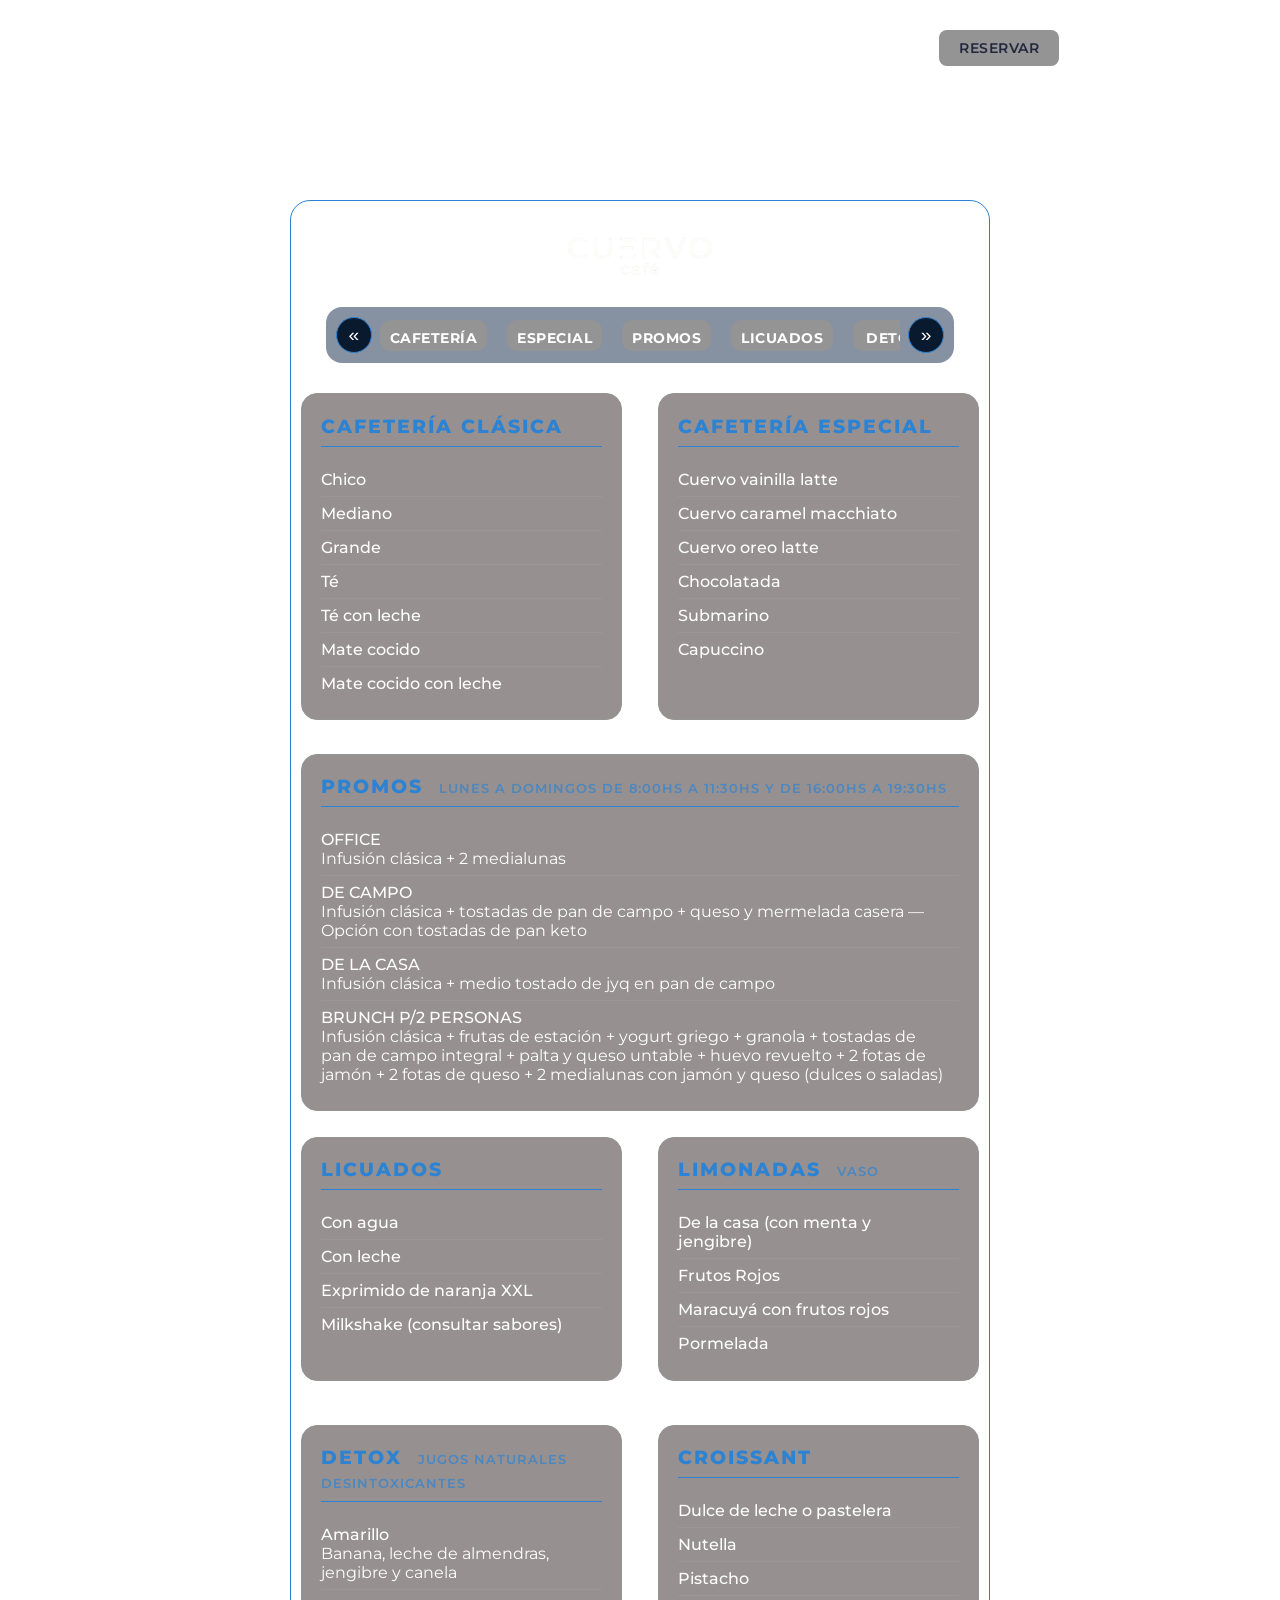
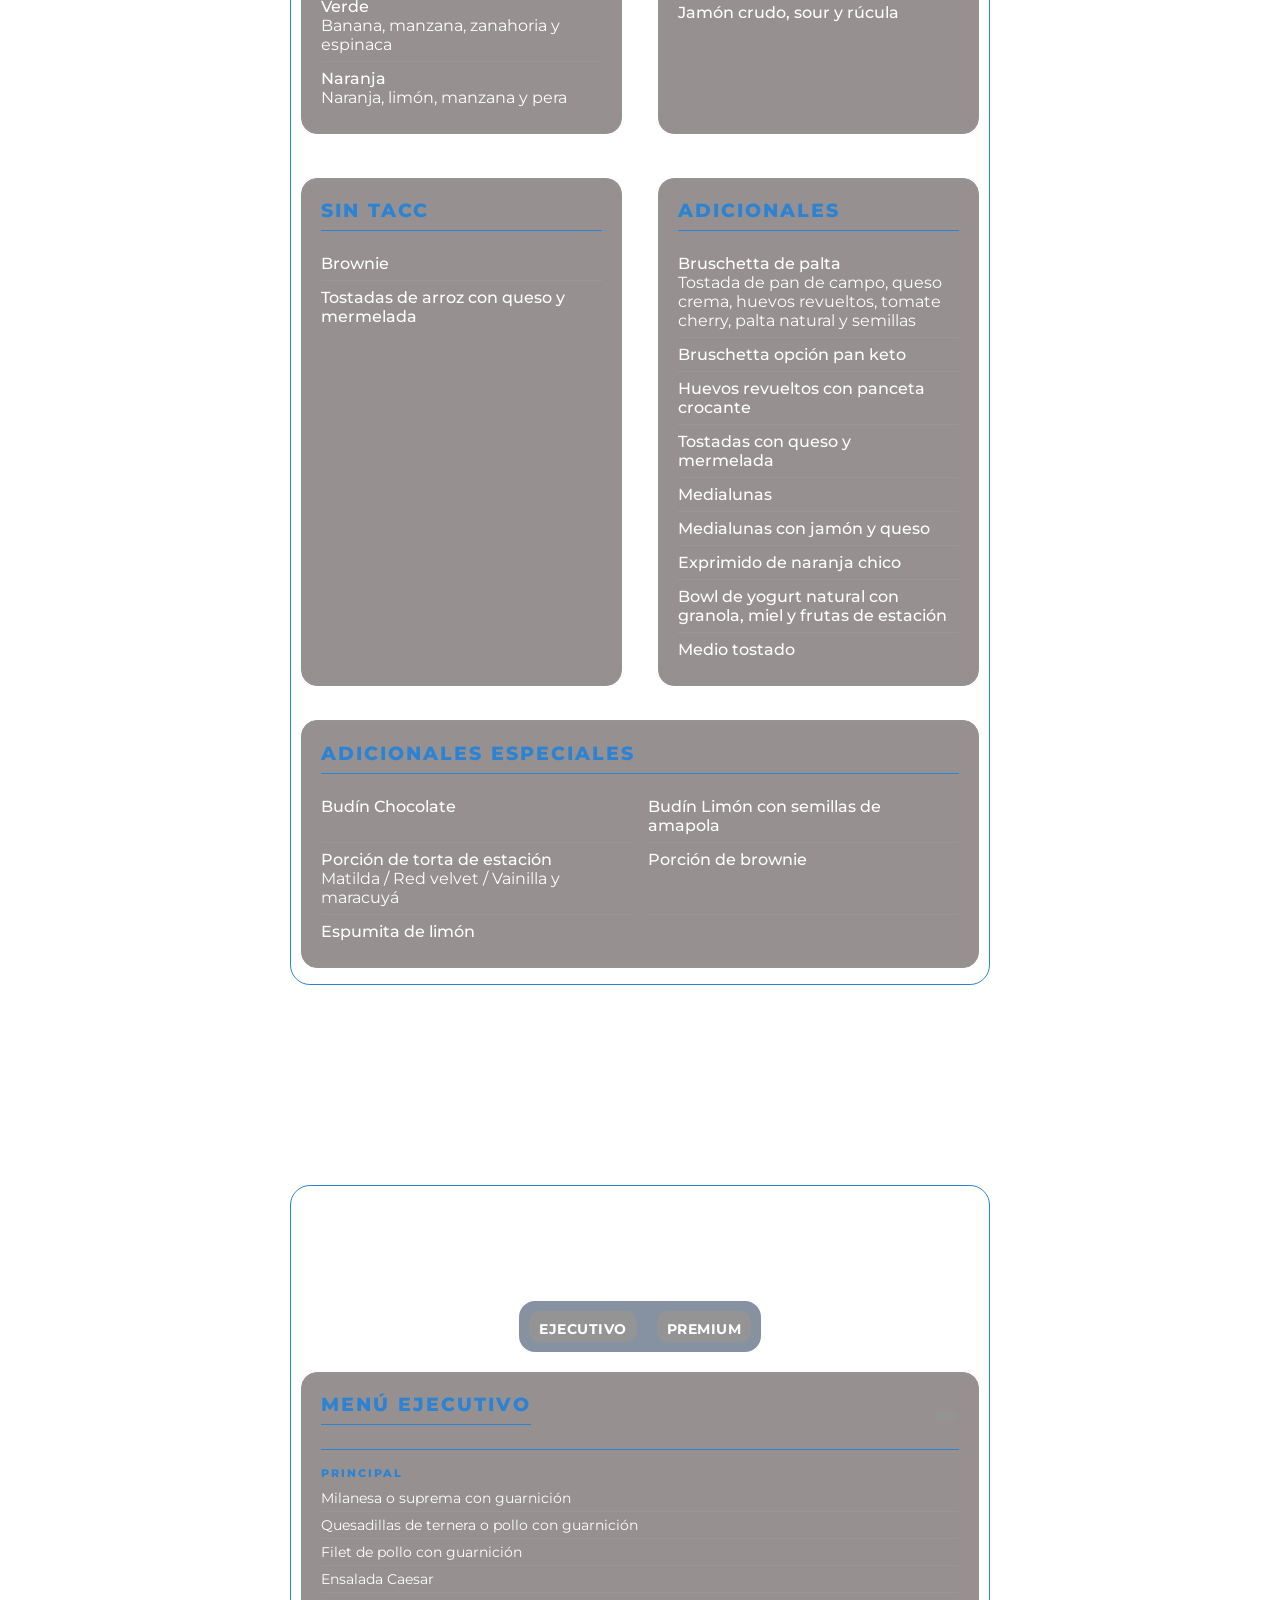
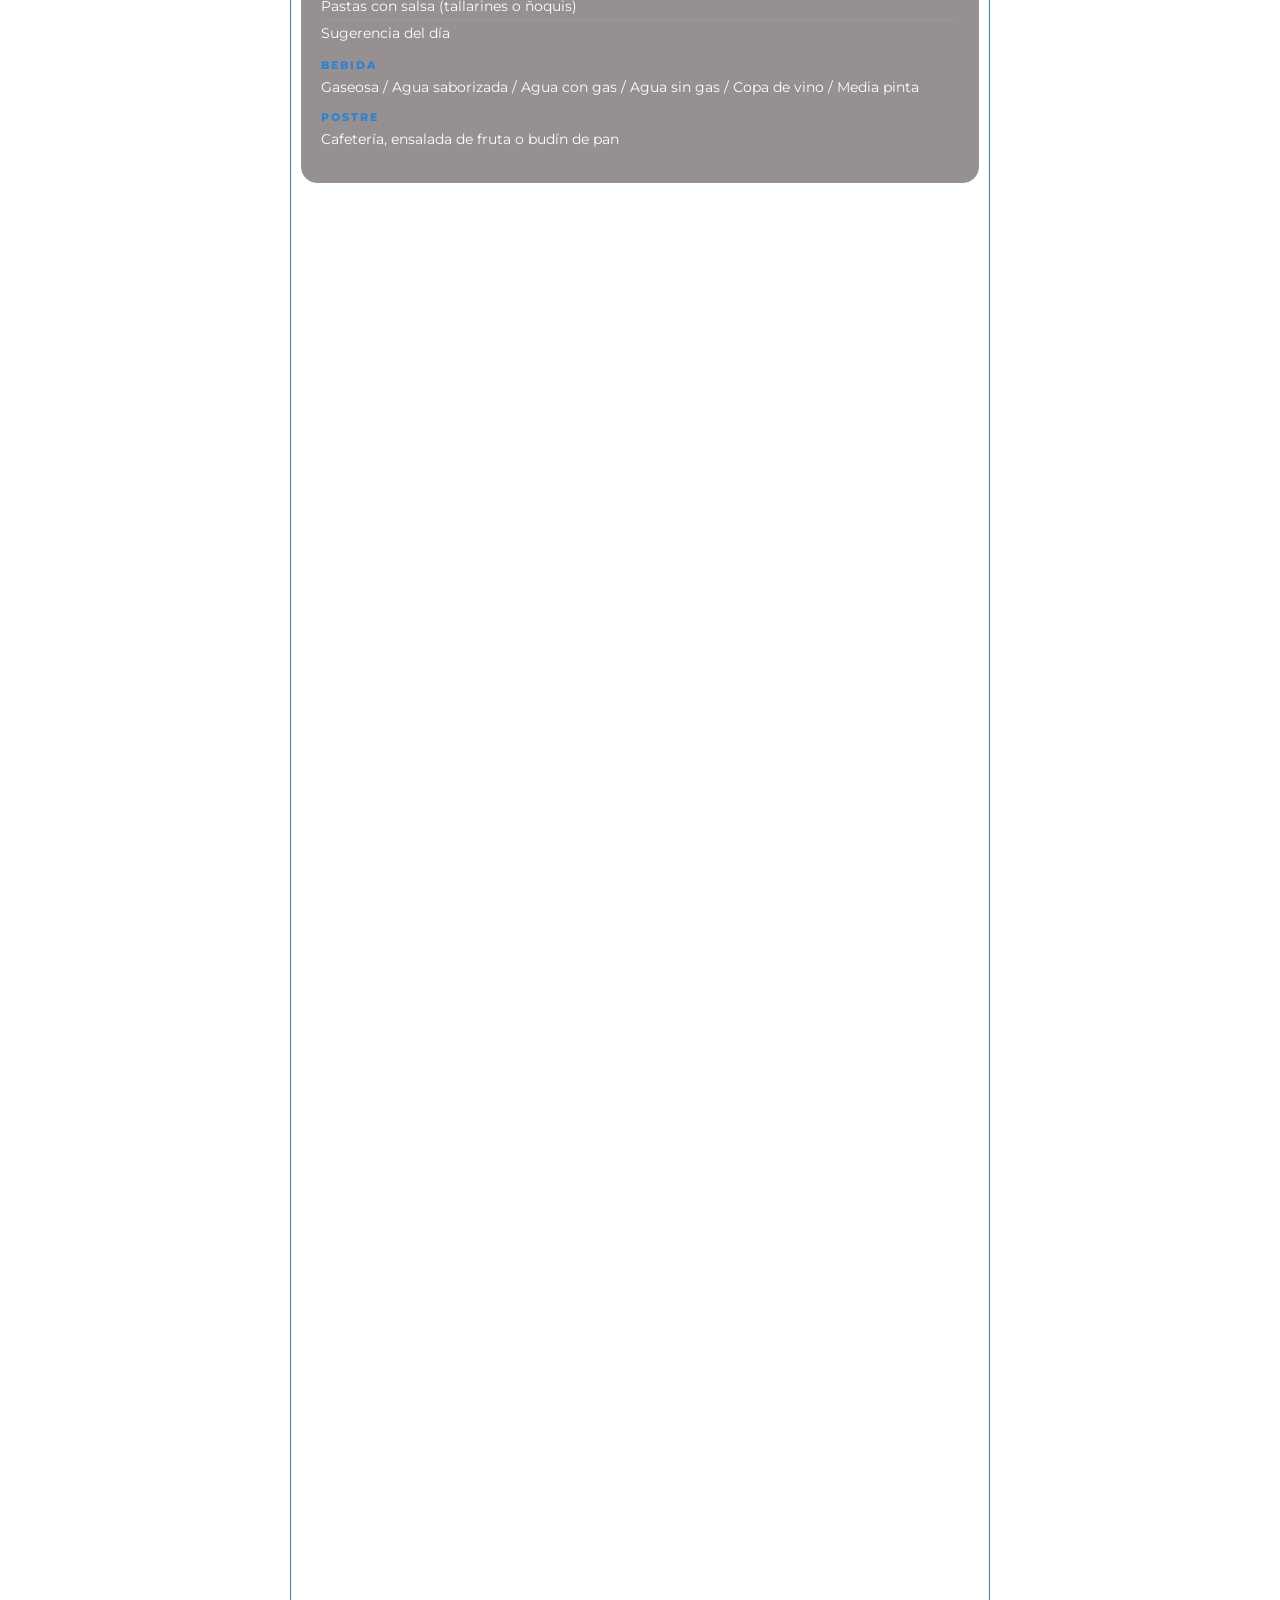
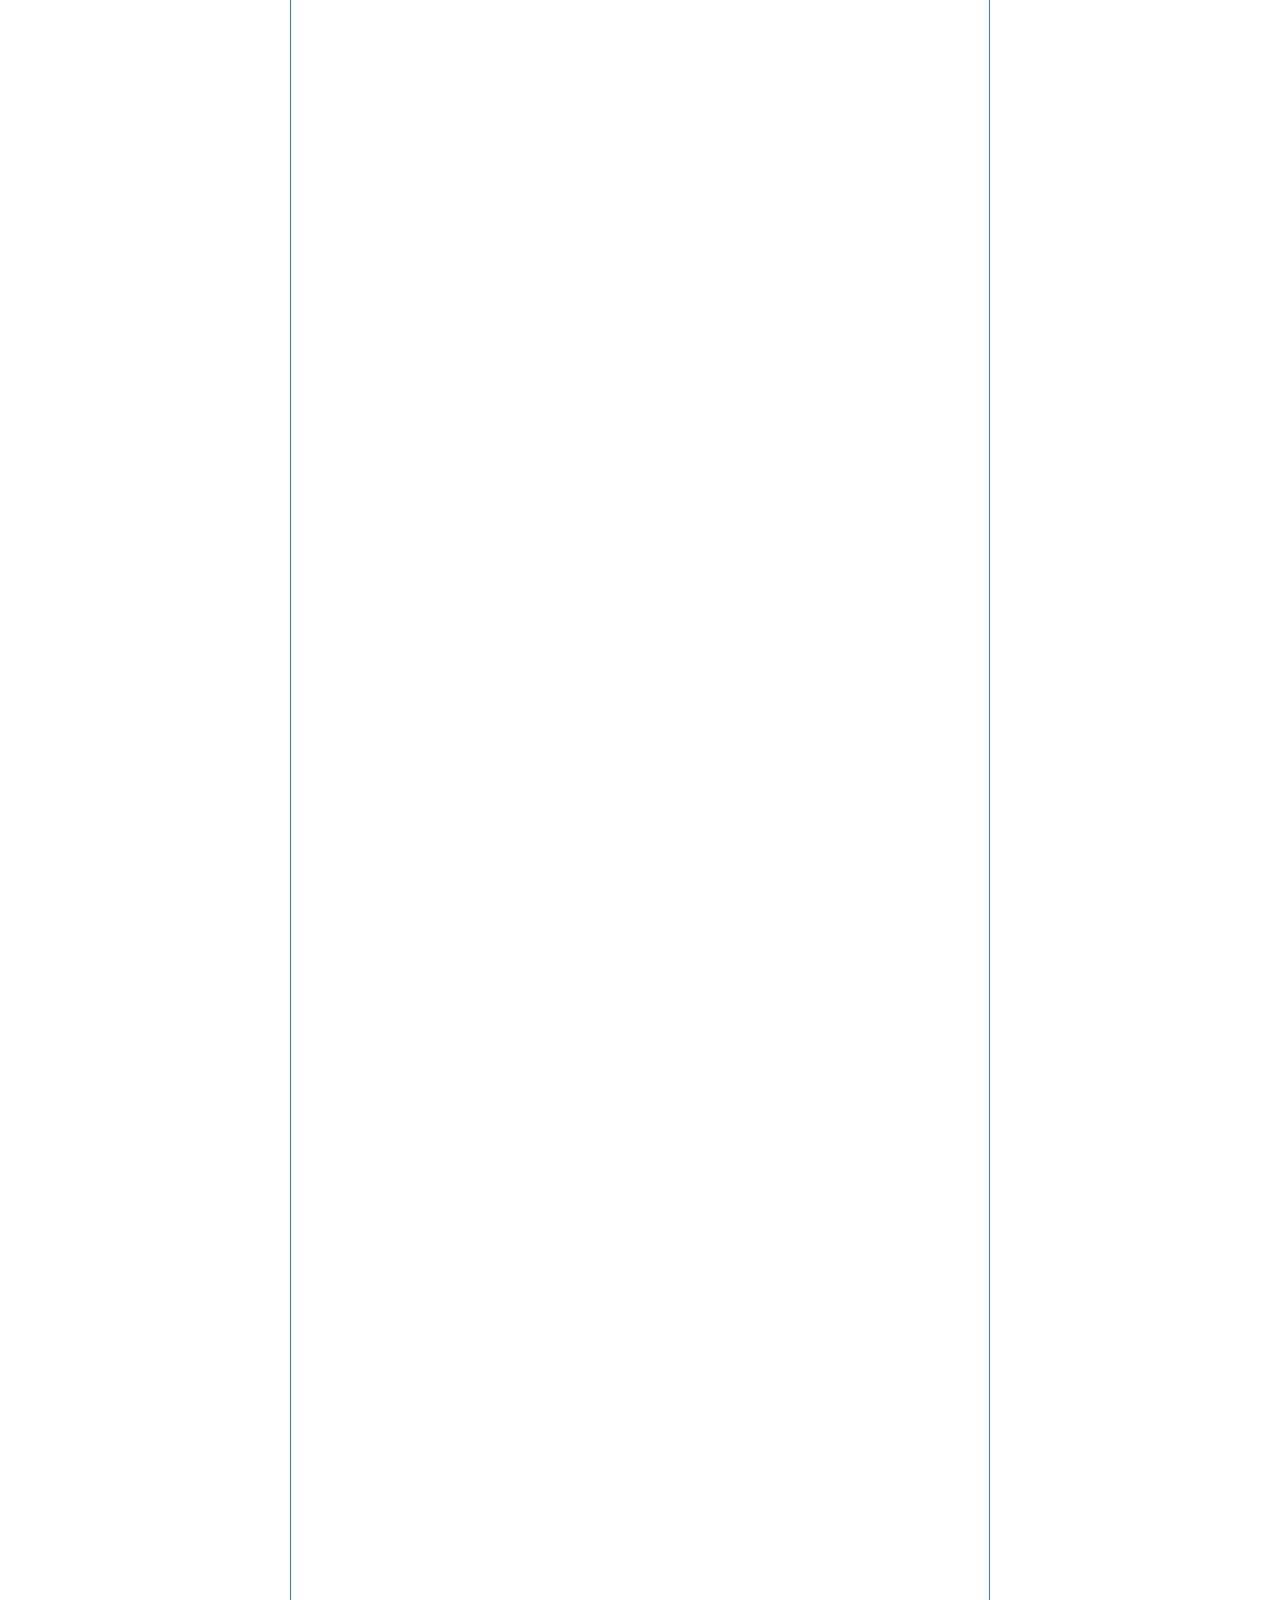
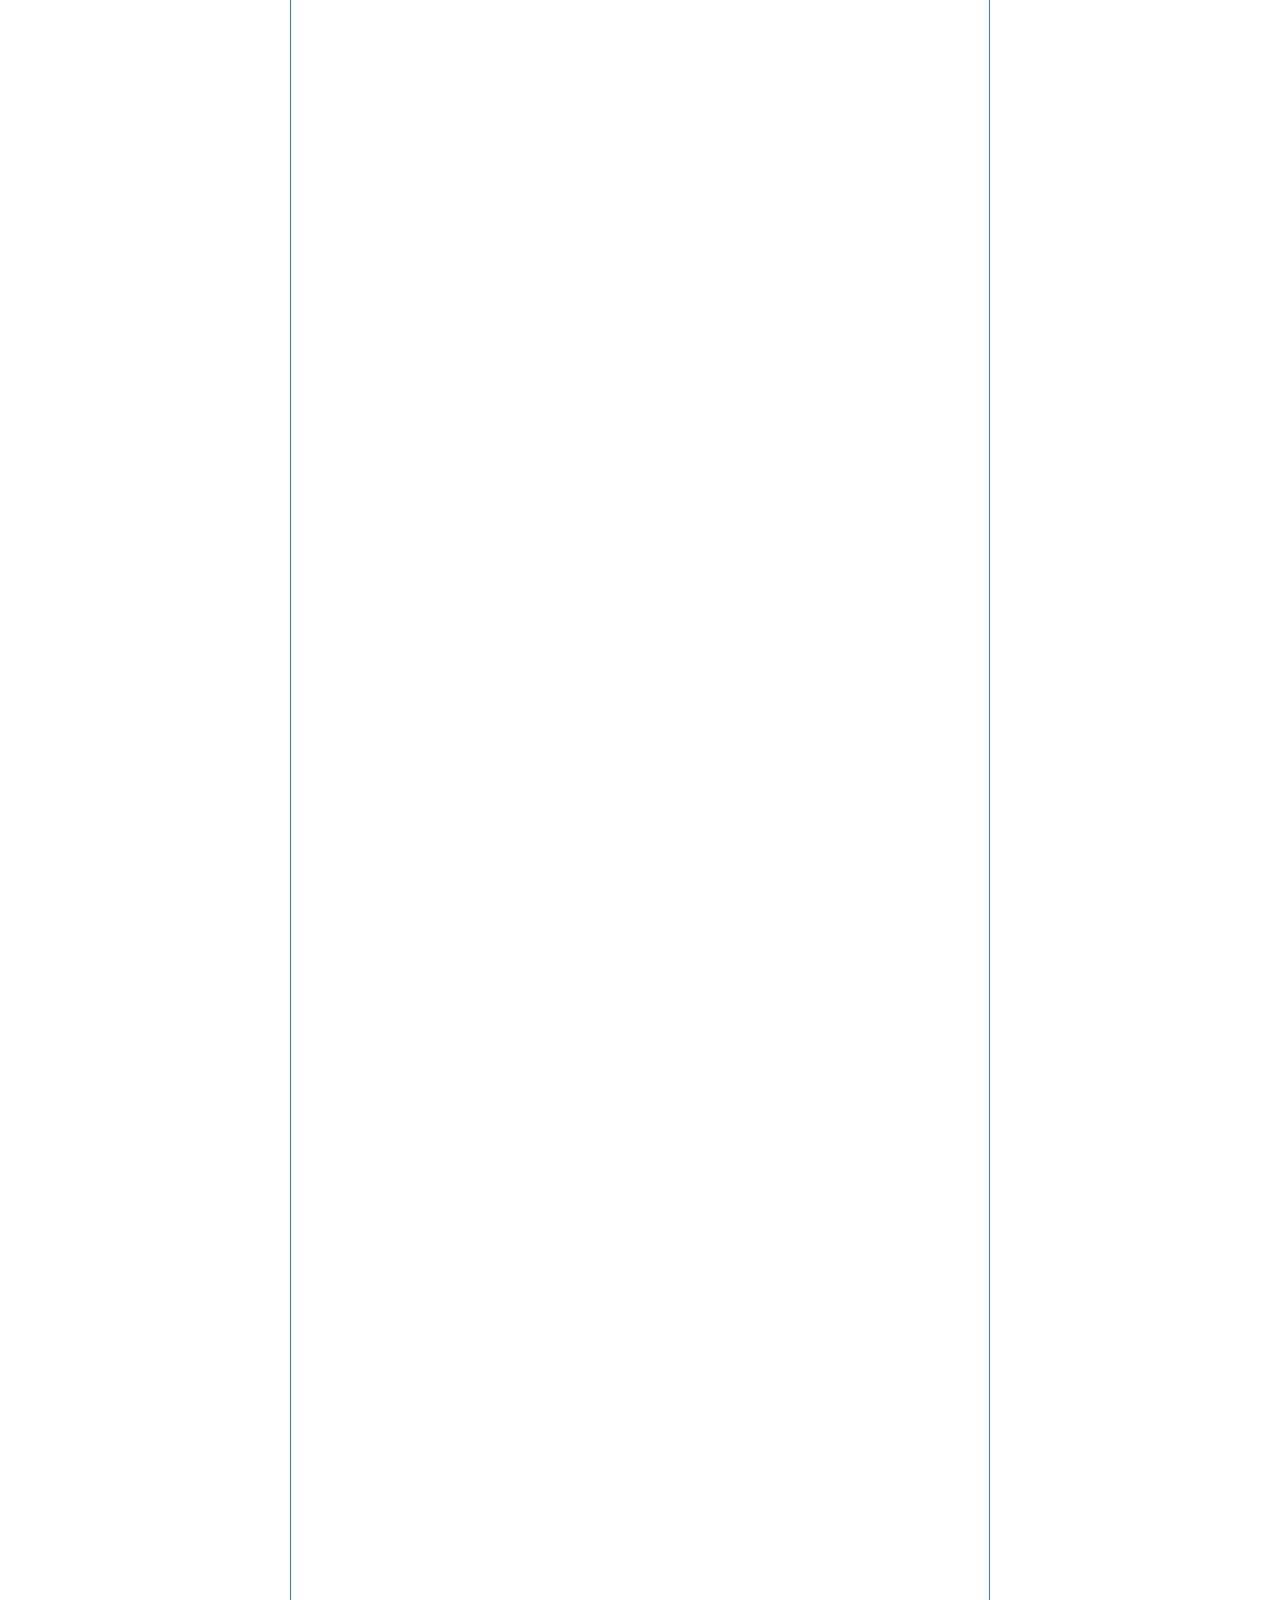
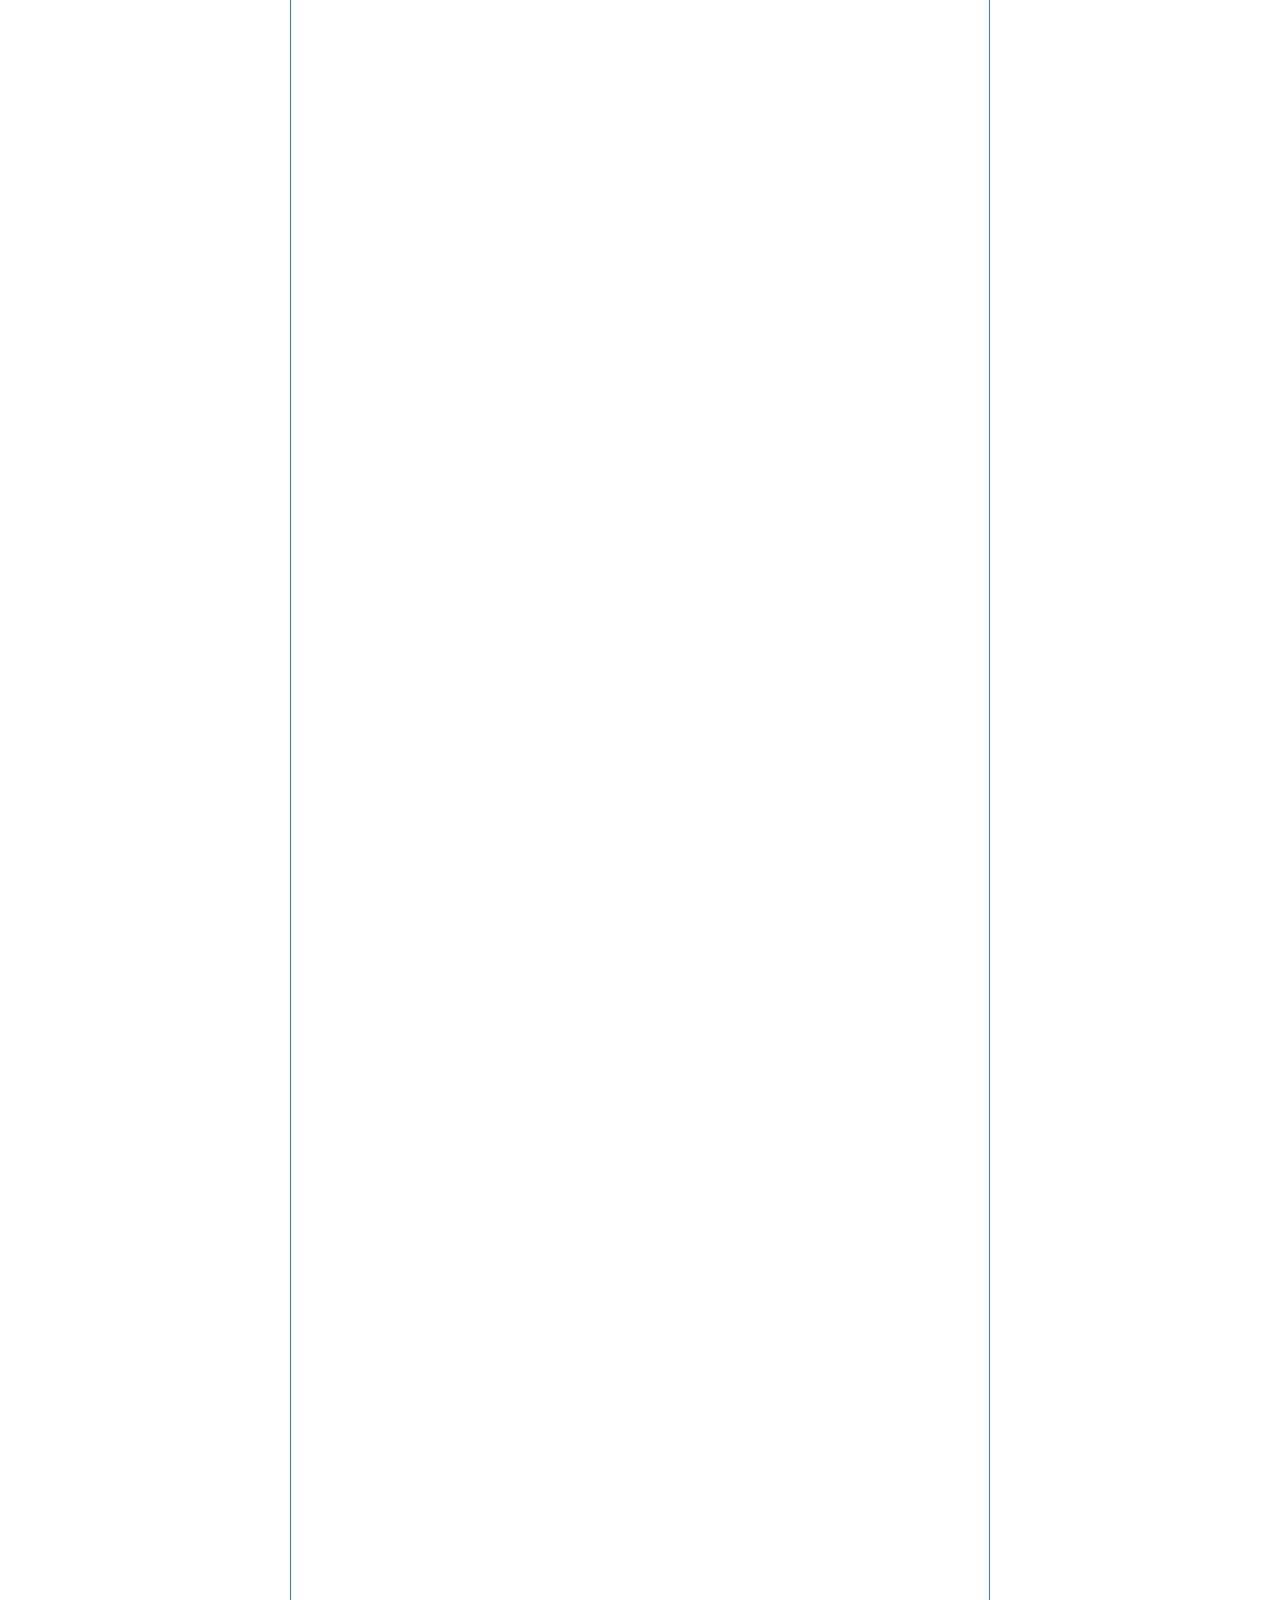
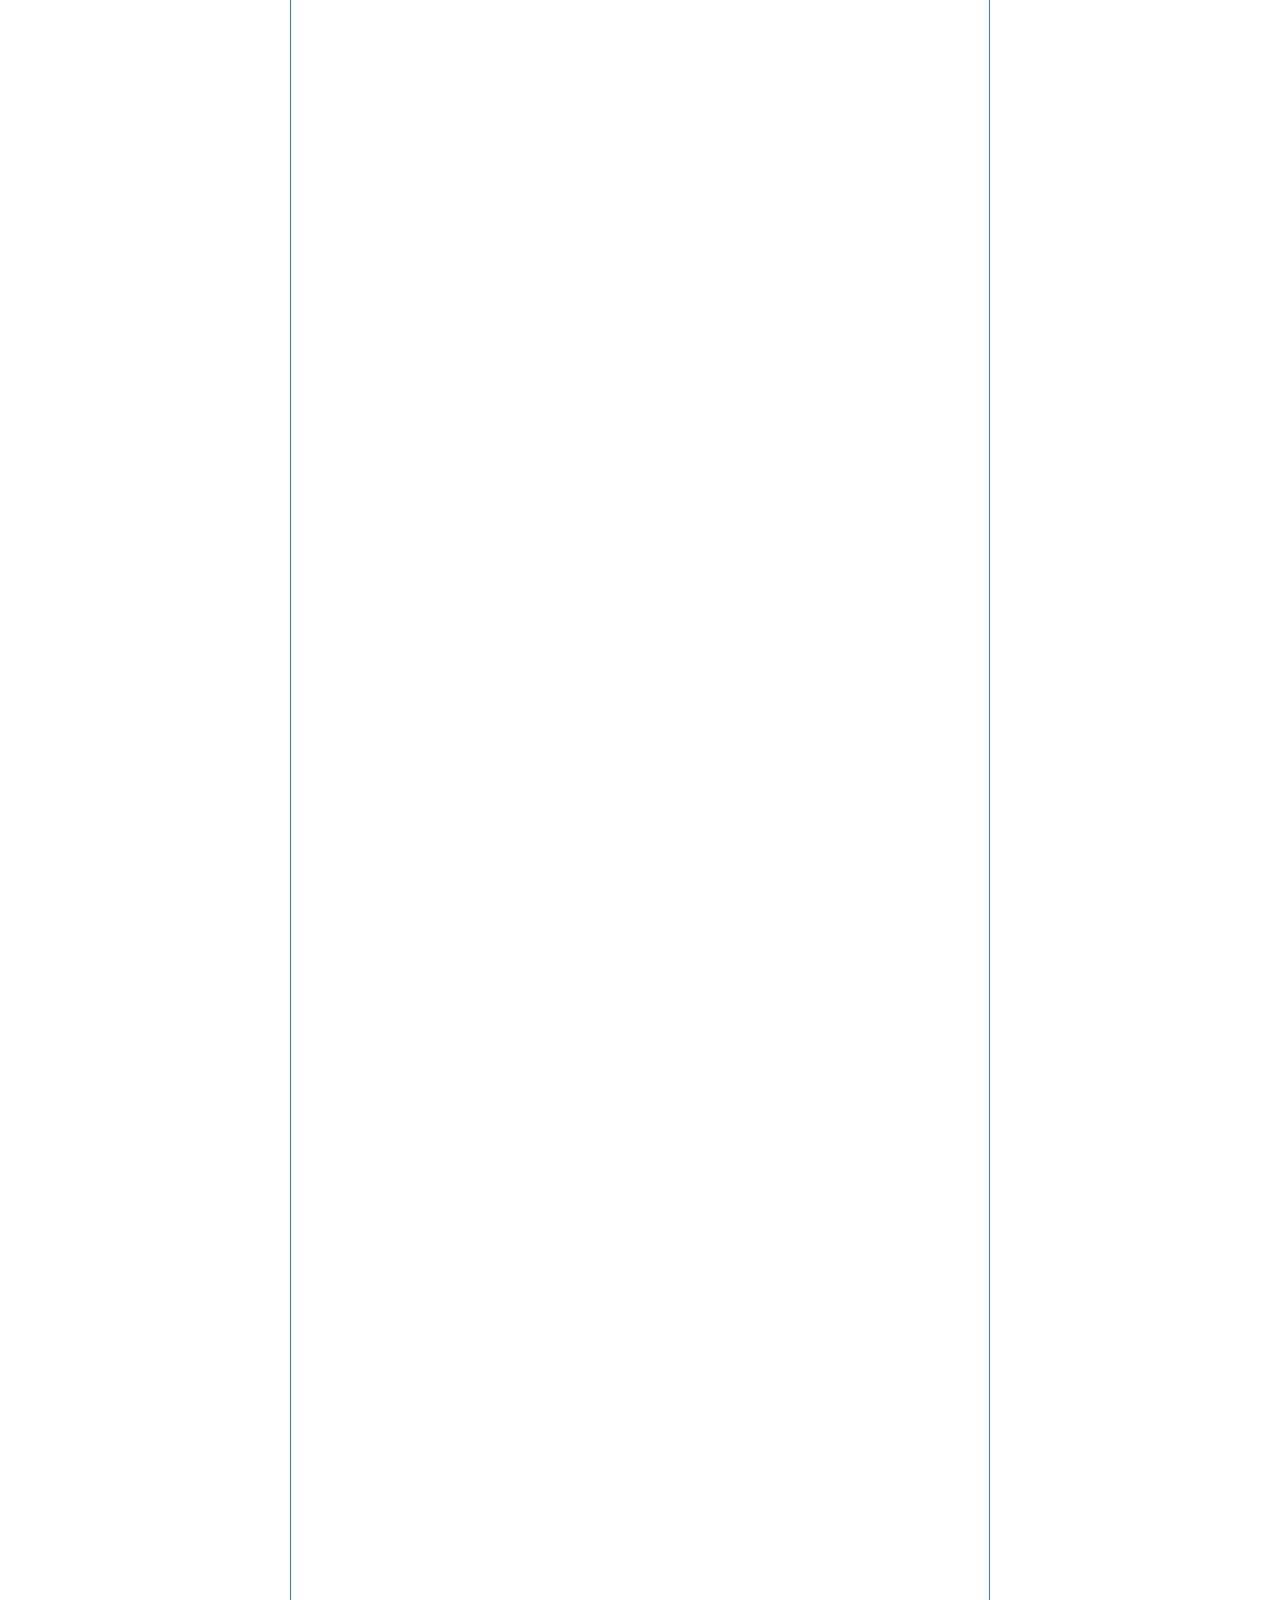
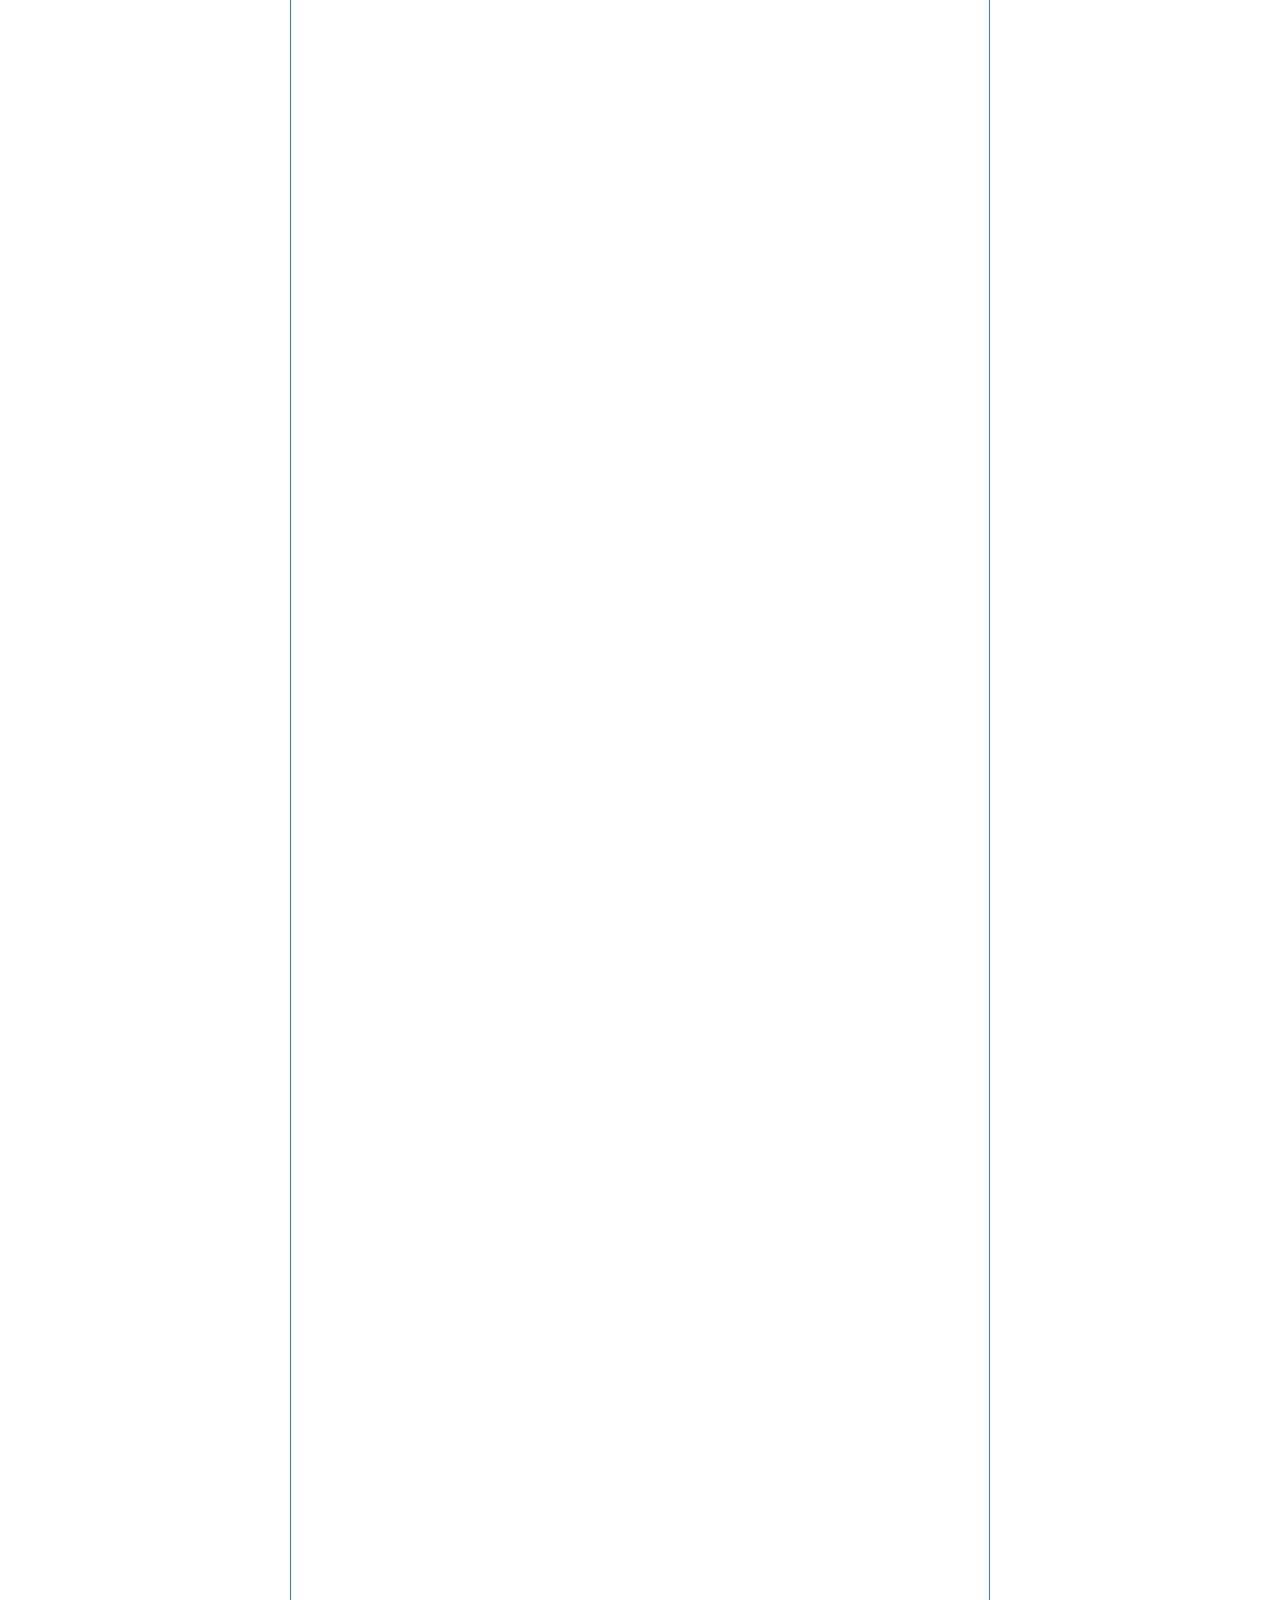
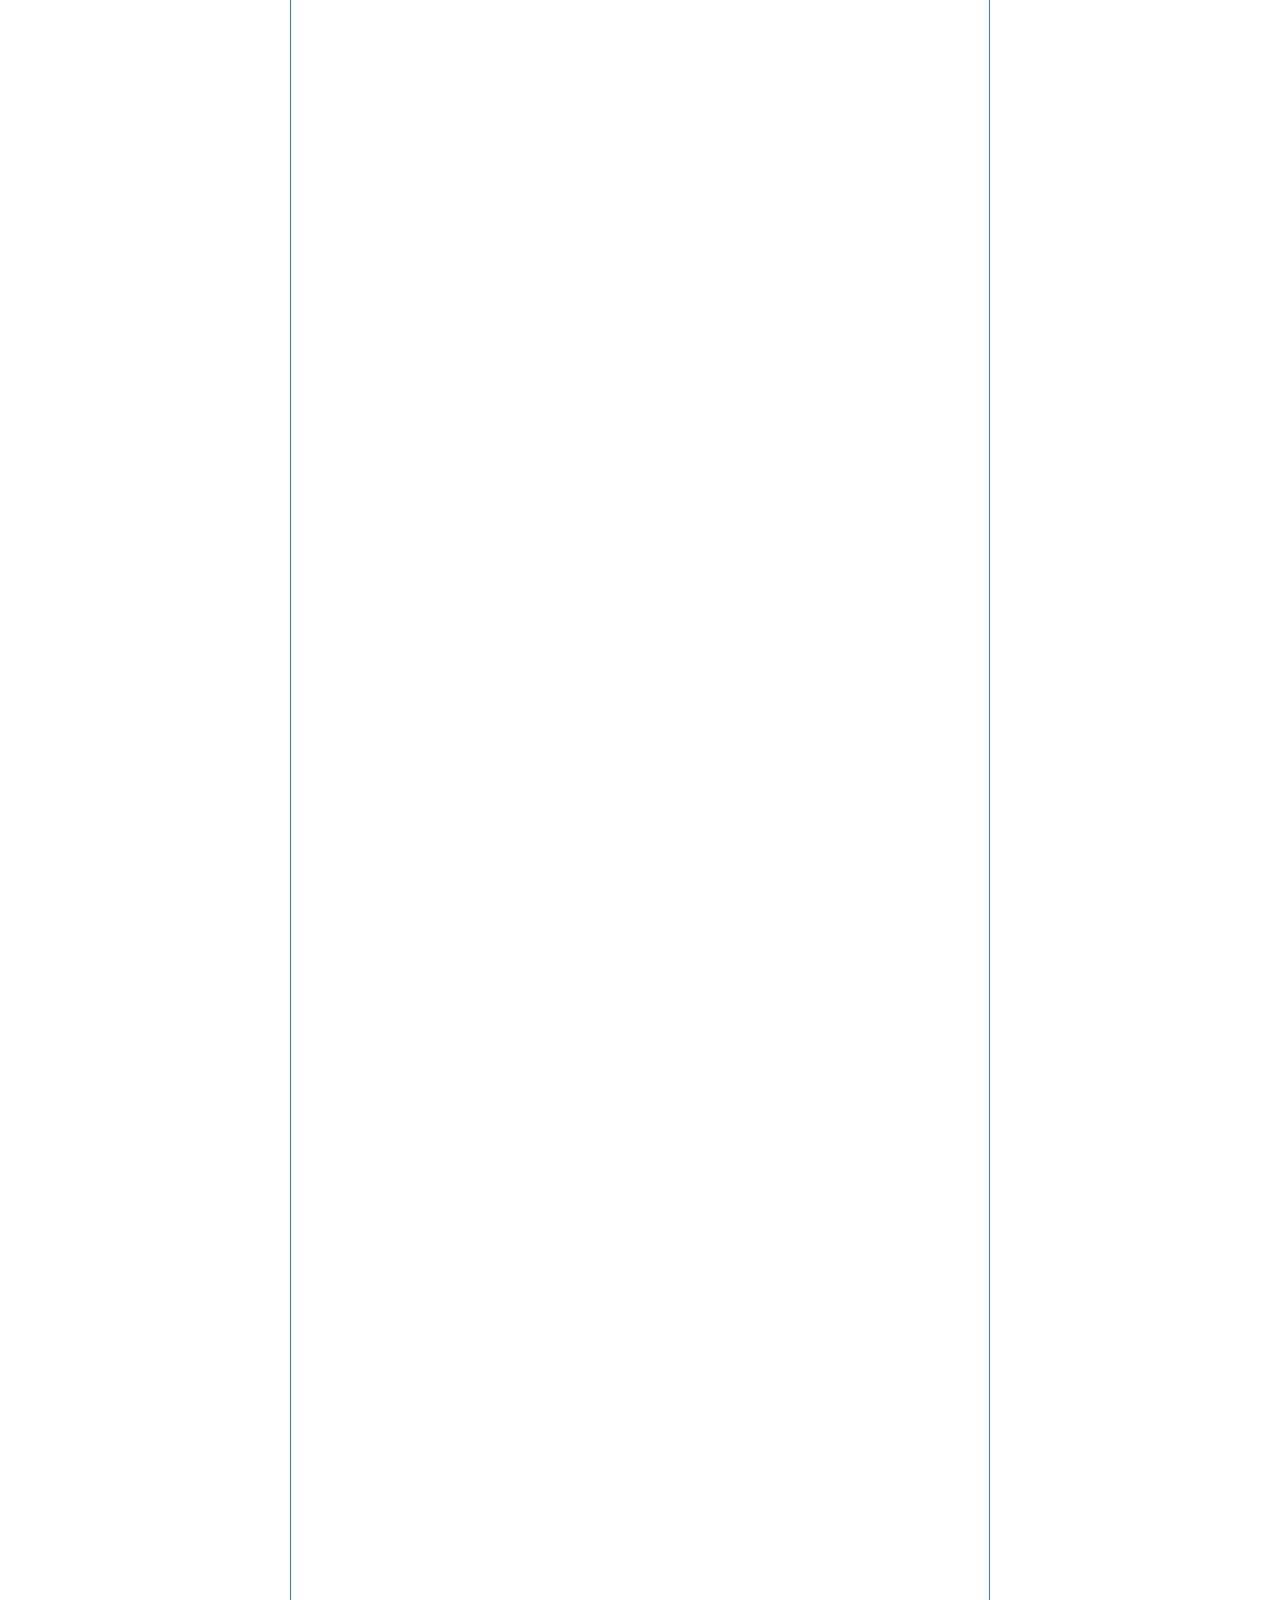
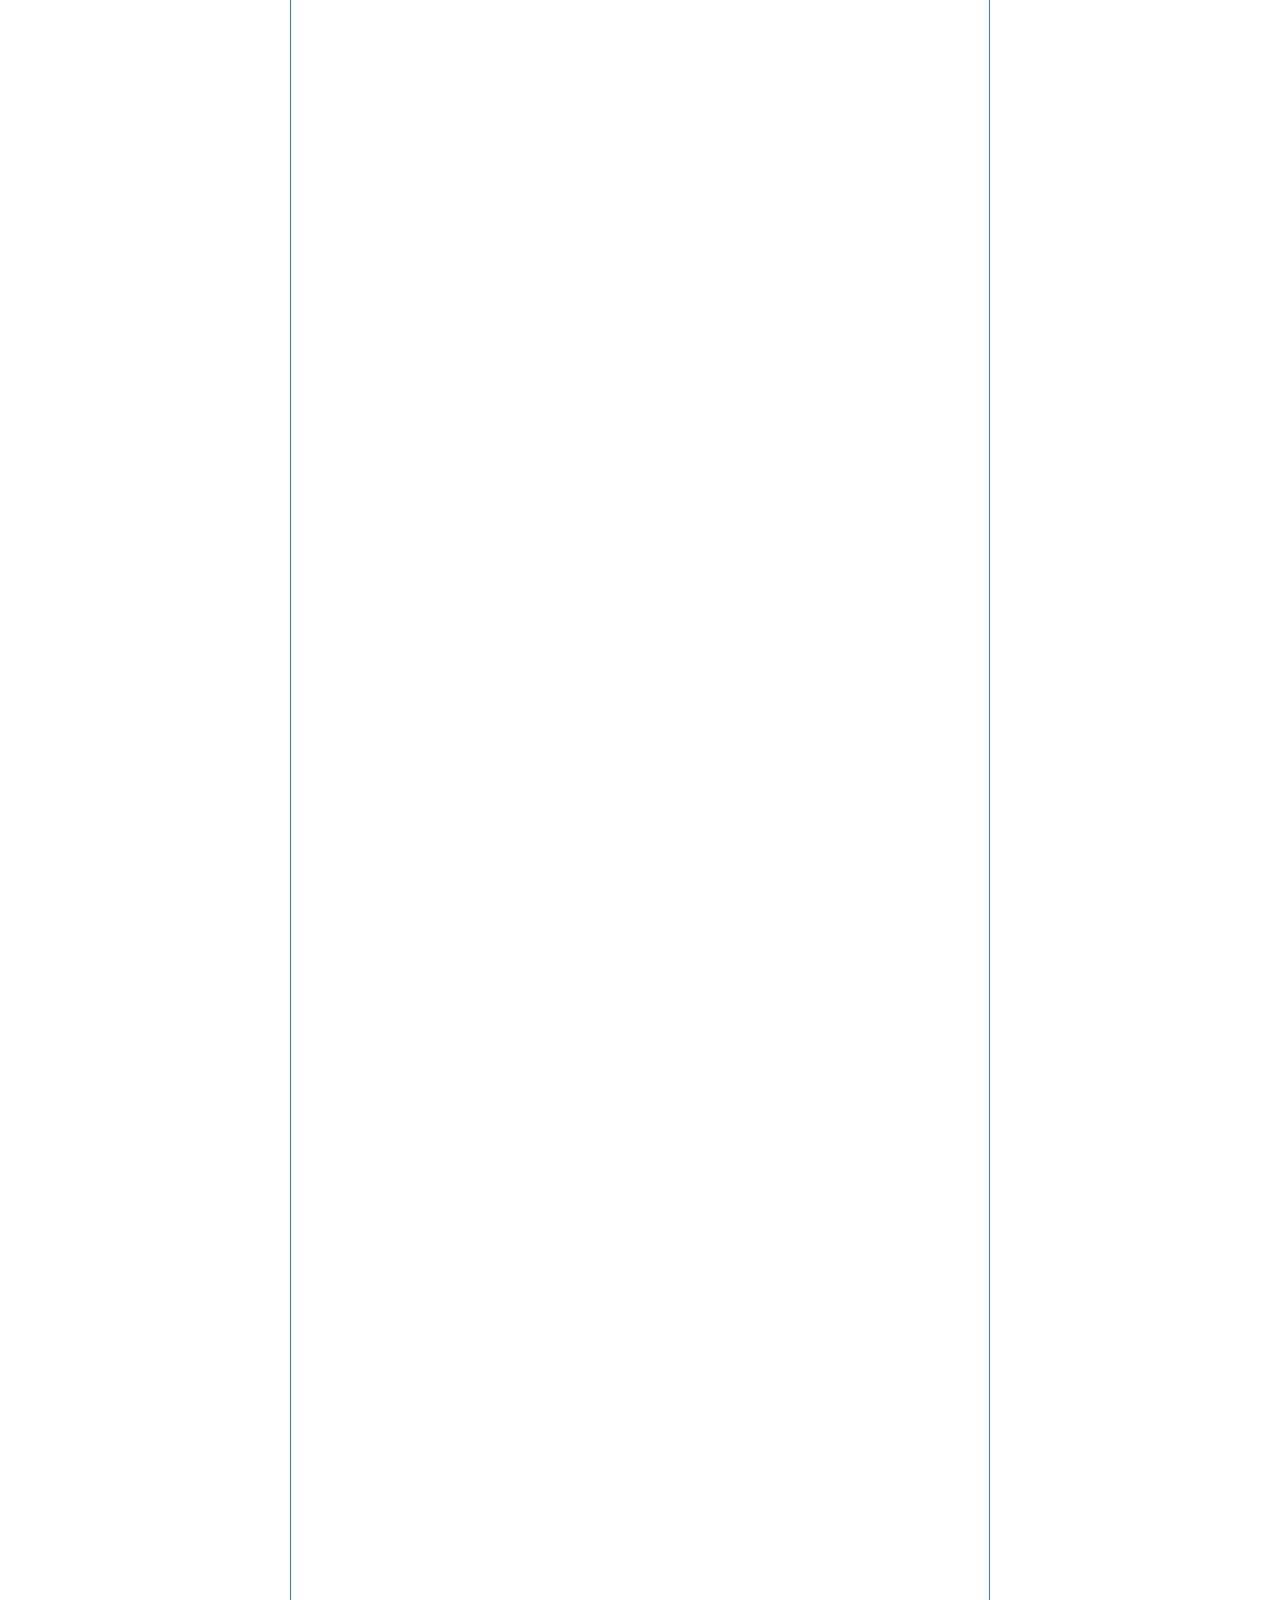
==== commit f99ca61b: "Update home.html" ====
--- a/page/home.html
+++ b/page/home.html
@@ -1,16 +1,18 @@
 <!DOCTYPE html>
 <html lang="es">
-
+    
 <head>
     <meta charset="UTF-8">
     <meta name="viewport" content="width=device-width, initial-scale=1.0">
     <link rel="stylesheet" href="/style/style.css">
     <link rel="stylesheet" href="/style/home.css">
-    <link rel="stylesheet" href="https://cdn.jsdelivr.net/npm/@tabler/icons-webfont@latest/tabler-icons.min.css">
+    <link rel="stylesheet" href="https://cdn.jsdelivr.net/npm/@tabler/icons-webfont@latest/tabler-icons.min.css" media="print" onload="this.media='all'">
+    <noscript><link rel="stylesheet" href="https://cdn.jsdelivr.net/npm/@tabler/icons-webfont@latest/tabler-icons.min.css"></noscript>
     <link rel="preconnect" href="https://fonts.googleapis.com">
     <link rel="preconnect" href="https://fonts.gstatic.com" crossorigin>
     <link href="https://fonts.googleapis.com/css2?family=Montserrat:ital,wght@0,100..900;1,100..900&display=swap"
-        rel="stylesheet">
+        rel="stylesheet" media="print" onload="this.media='all'">
+    <noscript><link href="https://fonts.googleapis.com/css2?family=Montserrat:ital,wght@0,100..900;1,100..900&display=swap" rel="stylesheet"></noscript>
     <link rel="icon" type="image/png" href="/img/android-chrome-512x512.png">
     <link rel="preconnect" href="https://script.google.com">
     <title>Cuervo Blanco</title>
@@ -365,6 +367,387 @@
                 </div>
                 <div class="menu-seccion">
                     <h3 class="menu-seccion-titulo">PRINCIPAL</h3>
+                    <p class="menu-texto">Ñoquis de papa con ragout de terner<!DOCTYPE html>
+<html lang="es">
+    
+<head>
+    <meta charset="UTF-8">
+    <meta name="viewport" content="width=device-width, initial-scale=1.0">
+    <link rel="stylesheet" href="/style/style.css">
+    <link rel="stylesheet" href="/style/home.css">
+    <link rel="stylesheet" href="https://cdn.jsdelivr.net/npm/@tabler/icons-webfont@latest/tabler-icons.min.css" media="print" onload="this.media='all'">
+    <noscript><link rel="stylesheet" href="https://cdn.jsdelivr.net/npm/@tabler/icons-webfont@latest/tabler-icons.min.css"></noscript>
+    <link rel="preconnect" href="https://fonts.googleapis.com">
+    <link rel="preconnect" href="https://fonts.gstatic.com" crossorigin>
+    <link href="https://fonts.googleapis.com/css2?family=Montserrat:ital,wght@0,100..900;1,100..900&display=swap"
+        rel="stylesheet" media="print" onload="this.media='all'">
+    <noscript><link href="https://fonts.googleapis.com/css2?family=Montserrat:ital,wght@0,100..900;1,100..900&display=swap" rel="stylesheet"></noscript>
+    <link rel="icon" type="image/png" href="/img/android-chrome-512x512.png">
+    <link rel="preconnect" href="https://script.google.com">
+    <title>Cuervo Blanco</title>
+</head>
+
+<body>
+
+    <!-- ==========================================
+        VIDEOS DE FONDO — cambian según el horario
+        via script.js (mañana/tarde/noche)
+        ========================================== -->
+    <video id="video-cena" autoplay muted loop playsinline class="video-background activo">
+    <source src="/video/cuervo-cena.mp4" type="video/mp4">
+    </video>
+    <div class="video-overlay"></div>
+
+    <!-- ==========================================
+        HEADER — logo cambia según horario via JS
+        ========================================== -->
+    <header class="header">
+        <!-- Logo principal (noche/tarde) -->
+        <img id="logo-nav-principal" src="../img/cuervo2.png" alt="Logo Cuervo Blanco" class="main-logo">
+        <!-- Logo café (mañana) -->
+        <img id="logo-nav-cafe" src="../img/cuervocafe2.png" alt="Logo Cuervo Café" class="main-logo">
+
+        <input type="checkbox" id="menu-toggle" class="menu-toggle">
+        <nav class="nav">
+            <ul class="nav-list">
+                <li><a href="/index.html">INICIO</a></li>
+                <li class="nav-dropdown">
+                    <input type="checkbox" id="toggle-carta-nav" class="menu-toggle">
+                    <label for="toggle-carta-nav" class="nav-dropdown__label">
+                        CARTA <i class="ti ti-chevron-down"></i>
+                    </label>
+                    <ul class="nav-dropdown__menu">
+                        <li><a href="#cafe-section"><i class="ti ti-coffee"></i>Desayuno & Merienda</a></li>
+                        <li><a href="#ejecutivo-section"><i class="ti ti-bowl-spoon"></i> Menú Ejecutivo</a></li>
+                        <li><a href="#almuerzo-cena-section"><i class="ti ti-tools-kitchen-2"></i>Restaurant</a>
+                        </li>
+                        <li><a href="#bebidas-section"><i class="ti ti-glass-full"></i>Bebidas</a></li>
+                    </ul>
+                </li>
+                <li><a href="#eventos-section">EVENTOS</a></li>
+                <li><a href="/page/cv.html">ENVIÁ TU CV</a></li>
+            </ul>
+        </nav>
+        <div class="header-right">
+            <label for="menu-toggle" class="menu-icon">☰</label>
+            <!-- Botón reservar — abre modal-reserva-overlay -->
+            <a onclick="abrirModalReserva()" class="nav-reserva" style="cursor:pointer">RESERVAR</a>
+        </div>
+    </header>
+
+    <!-- ==========================================
+        SECCIÓN CUERVO CAFÉ
+        Horario: 8:00 - 11:30 y 16:00 - 19:30
+        ========================================== -->
+    <section id="cafe-section" class="carta cuervo-cafe">
+        <div class="logo-section">
+            <img src="../img/cuervocafe2.png" alt="Logo Cuervo Café" class="logo-img">
+        </div>
+
+        <!-- Carrusel de categorías — agregar/quitar <a> para nuevas categorías -->
+        <div class="categorias-wrapper">
+            <button class="carrusel-btn" id="btn-prev">&#171;</button>
+            <div class="categorias-carrusel">
+                <a href="#cafeteria" class="categoria-card"><i class="ti ti-coffee"></i><span>CAFETERÍA</span></a>
+                <a href="#especial" class="categoria-card"><i class="ti ti-star"></i><span>ESPECIAL</span></a>
+                <a href="#promos" class="categoria-card"><i class="ti ti-tag"></i><span>PROMOS</span></a>
+                <a href="#licuados" class="categoria-card"><i class="ti ti-glass-full"></i><span>LICUADOS</span></a>
+                <a href="#detox" class="categoria-card"><i class="ti ti-leaf"></i><span>DETOX</span></a>
+                <a href="#limonadas" class="categoria-card"><i class="ti ti-lemon"></i><span>LIMONADAS</span></a>
+                <a href="#croissant" class="categoria-card"><i class="ti ti-bread"></i><span>CROISSANT</span></a>
+                <a href="#sintacc" class="categoria-card"><i class="ti ti-ban"></i><span>SIN TACC</span></a>
+                <a href="#adicionales" class="categoria-card"><i class="ti ti-plus"></i><span>ADICIONALES</span></a>
+            </div>
+            <button class="carrusel-btn" id="btn-next">&#187;</button>
+        </div>
+
+        <!-- CAFETERÍA CLÁSICA Y ESPECIAL -->
+        <div id="cafeteria" class="carta-grid">
+            <div class="carta-box">
+                <h2>CAFETERÍA CLÁSICA</h2>
+                <div class="carta-item"><span class="item-nombre">Chico</span><span class="item-precio"
+                        id="CUERVOCAFE-CAFCLASICA-01"></span>
+                </div>
+                <div class="carta-item"><span class="item-nombre">Mediano</span><span class="item-precio"
+                        id="CUERVOCAFE-CAFCLASICA-02"></span>
+                </div>
+                <div class="carta-item"><span class="item-nombre">Grande</span><span class="item-precio"
+                        id="CUERVOCAFE-CAFCLASICA-03"></span>
+                </div>
+                <div class="carta-item"><span class="item-nombre">Té</span><span class="item-precio"
+                        id="CUERVOCAFE-CAFCLASICA-04"></span></div>
+                <div class="carta-item"><span class="item-nombre">Té con leche</span><span class="item-precio"
+                        id="CUERVOCAFE-CAFCLASICA-05"></span></div>
+                <div class="carta-item"><span class="item-nombre">Mate cocido</span><span class="item-precio"
+                        id="CUERVOCAFE-CAFCLASICA-06"></span></div>
+                <div class="carta-item"><span class="item-nombre">Mate cocido con leche</span><span class="item-precio"
+                        id="CUERVOCAFE-CAFCLASICA-07"></span></div>
+            </div>
+            <div class="carta-box">
+                <h2>CAFETERÍA ESPECIAL</h2>
+                <div class="carta-item"><span class="item-nombre">Cuervo vainilla latte</span><span class="item-precio"
+                        id="CUERVOCAFE-CAFESPECIAL-01"></span></div>
+                <div class="carta-item"><span class="item-nombre">Cuervo caramel macchiato</span><span
+                        class="item-precio" id="CUERVOCAFE-CAFESPECIAL-02"></span></div>
+                <div class="carta-item"><span class="item-nombre">Cuervo oreo latte</span><span class="item-precio"
+                        id="CUERVOCAFE-CAFESPECIAL-03"></span></div>
+                <div class="carta-item"><span class="item-nombre">Chocolatada</span><span class="item-precio"
+                        id="CUERVOCAFE-CAFESPECIAL-04"></span></div>
+                <div class="carta-item"><span class="item-nombre">Submarino</span><span class="item-precio"
+                        id="CUERVOCAFE-CAFESPECIAL-05"></span></div>
+                <div class="carta-item"><span class="item-nombre">Capuccino</span><span class="item-precio"
+                        id="CUERVOCAFE-CAFESPECIAL-06"></span></div>
+            </div>
+        </div>
+
+        <!-- PROMOS — actualizar horarios y precios cuando cambien -->
+        <div id="promos" class="carta-box carta-box--full">
+            <h2>PROMOS <span class="carta-subtitle">LUNES A DOMINGOS DE 8:00HS A 11:30HS Y DE 16:00HS A 19:30HS</span>
+            </h2>
+            <div class="carta-item">
+                <div><span class="item-nombre">OFFICE</span>
+                    <p class="item-desc">Infusión clásica + 2 medialunas</p>
+                </div>
+                <span class="item-precio" id="CUERVOCAFE-PROMOS-01"></span>
+            </div>
+            <div class="carta-item">
+                <div><span class="item-nombre">DE CAMPO</span>
+                    <p class="item-desc">Infusión clásica + tostadas de pan de campo + queso y mermelada casera — Opción
+                        con tostadas de pan keto</p>
+                </div>
+                <span class="item-precio" id="CUERVOCAFE-PROMOS-02"></span>
+            </div>
+            <div class="carta-item">
+                <div><span class="item-nombre">DE LA CASA</span>
+                    <p class="item-desc">Infusión clásica + medio tostado de jyq en pan de campo</p>
+                </div>
+                <span class="item-precio" id="CUERVOCAFE-PROMOS-03"></span>
+            </div>
+            <div class="carta-item">
+                <div><span class="item-nombre">BRUNCH P/2 PERSONAS</span>
+                    <p class="item-desc">Infusión clásica + frutas de estación + yogurt griego + granola + tostadas de
+                        pan de campo integral + palta y queso untable + huevo revuelto + 2 fotas de jamón + 2 fotas de
+                        queso + 2 medialunas con jamón y queso (dulces o saladas)</p>
+                </div>
+                <span class="item-precio" id="CUERVOCAFE-PROMOS-04"></span>
+            </div>
+        </div>
+
+        <!-- LICUADOS Y LIMONADAS -->
+        <div class="carta-grid">
+            <div id="licuados" class="carta-box">
+                <h2>LICUADOS</h2>
+                <div class="carta-item"><span class="item-nombre">Con agua</span><span class="item-precio"
+                        id="CUERVOCAFE-LICUADOS-01"></span>
+                </div>
+                <div class="carta-item"><span class="item-nombre">Con leche</span><span class="item-precio"
+                        id="CUERVOCAFE-LICUADOS-02"></span></div>
+                <div class="carta-item"><span class="item-nombre">Exprimido de naranja XXL</span><span
+                        class="item-precio" id="CUERVOCAFE-LICUADOS-03"></span></div>
+                <div class="carta-item"><span class="item-nombre">Milkshake (consultar sabores)</span><span
+                        class="item-precio" id="CUERVOCAFE-LICUADOS-04"></span></div>
+            </div>
+            <div id="limonadas" class="carta-box">
+                <h2>LIMONADAS <span class="carta-subtitle">VASO</span></h2>
+                <div class="carta-item"><span class="item-nombre">De la casa (con menta y jengibre)</span><span
+                        class="item-precio" id="CUERVOCAFE-LIMONADAS-01"></span></div>
+                <div class="carta-item"><span class="item-nombre">Frutos Rojos</span><span class="item-precio"
+                        id="CUERVOCAFE-LIMONADAS-02"></span></div>
+                <div class="carta-item"><span class="item-nombre">Maracuyá con frutos rojos</span><span
+                        class="item-precio" id="CUERVOCAFE-LIMONADAS-03"></span></div>
+                <div class="carta-item"><span class="item-nombre">Pormelada</span><span class="item-precio"
+                        id="CUERVOCAFE-LIMONADAS-04"></span></div>
+            </div>
+        </div>
+
+        <!-- DETOX Y CROISSANT -->
+        <div class="carta-grid">
+            <div id="detox" class="carta-box">
+                <h2>DETOX <span class="carta-subtitle">jugos naturales desintoxicantes</span></h2>
+                <div class="carta-item">
+                    <div><span class="item-nombre">Amarillo</span>
+                        <p class="item-desc">Banana, leche de almendras, jengibre y canela</p>
+                    </div><span class="item-precio" id="CUERVOCAFE-DETOX-01"></span>
+                </div>
+                <div class="carta-item">
+                    <div><span class="item-nombre">Verde</span>
+                        <p class="item-desc">Banana, manzana, zanahoria y espinaca</p>
+                    </div><span class="item-precio" id="CUERVOCAFE-DETOX-02"></span>
+                </div>
+                <div class="carta-item">
+                    <div><span class="item-nombre">Naranja</span>
+                        <p class="item-desc">Naranja, limón, manzana y pera</p>
+                    </div><span class="item-precio" id="CUERVOCAFE-DETOX-03"></span>
+                </div>
+            </div>
+            <div id="croissant" class="carta-box">
+                <h2>CROISSANT</h2>
+                <div class="carta-item"><span class="item-nombre">Dulce de leche o pastelera</span><span
+                        class="item-precio" id="CUERVOCAFE-CROISSANT-01"></span></div>
+                <div class="carta-item"><span class="item-nombre">Nutella</span><span class="item-precio"
+                        id="CUERVOCAFE-CROISSANT-02"></span>
+                </div>
+                <div class="carta-item"><span class="item-nombre">Pistacho</span><span class="item-precio"
+                        id="CUERVOCAFE-CROISSANT-03"></span></div>
+                <div class="carta-item"><span class="item-nombre">Jamón crudo, sour y rúcula</span><span
+                        class="item-precio" id="CUERVOCAFE-CROISSANT-04"></span></div>
+            </div>
+        </div>
+
+        <!-- SIN TACC Y ADICIONALES -->
+        <div class="carta-grid">
+            <div id="sintacc" class="carta-box">
+                <h2>SIN TACC</h2>
+                <div class="carta-item"><span class="item-nombre">Brownie</span><span class="item-precio"
+                        id="CUERVOCAFE-SINTACC-01"></span>
+                </div>
+                <div class="carta-item"><span class="item-nombre">Tostadas de arroz con queso y mermelada</span><span
+                        class="item-precio" id="CUERVOCAFE-SINTACC-02"></span></div>
+            </div>
+            <div id="adicionales" class="carta-box">
+                <h2>ADICIONALES</h2>
+                <div class="carta-item">
+                    <div><span class="item-nombre">Bruschetta de palta</span>
+                        <p class="item-desc">Tostada de pan de campo, queso crema, huevos revueltos, tomate cherry,
+                            palta natural y semillas</p>
+                    </div><span class="item-precio" id="CUERVOCAFE-ADICIONALES-01"></span>
+                </div>
+                <div class="carta-item"><span class="item-nombre">Bruschetta opción pan keto</span><span
+                        class="item-precio" id="CUERVOCAFE-ADICIONALES-02"></span></div>
+                <div class="carta-item"><span class="item-nombre">Huevos revueltos con panceta crocante</span><span
+                        class="item-precio" id="CUERVOCAFE-ADICIONALES-03"></span></div>
+                <div class="carta-item"><span class="item-nombre">Tostadas con queso y mermelada</span><span
+                        class="item-precio" id="CUERVOCAFE-ADICIONALES-04"></span></div>
+                <div class="carta-item"><span class="item-nombre">Medialunas</span><span class="item-precio"
+                        id="CUERVOCAFE-ADICIONALES-05"></span></div>
+                <div class="carta-item"><span class="item-nombre">Medialunas con jamón y queso</span><span
+                        class="item-precio" id="CUERVOCAFE-ADICIONALES-06"></span></div>
+                <div class="carta-item"><span class="item-nombre">Exprimido de naranja chico</span><span
+                        class="item-precio" id="CUERVOCAFE-ADICIONALES-07"></span></div>
+                <div class="carta-item"><span class="item-nombre">Bowl de yogurt natural con granola, miel y frutas de
+                        estación</span><span class="item-precio" id="CUERVOCAFE-ADICIONALES-08"></span></div>
+                <div class="carta-item"><span class="item-nombre">Medio tostado</span><span class="item-precio"
+                        id="CUERVOCAFE-ADICIONALES-09"></span></div>
+            </div>
+        </div>
+
+        <!-- ADICIONALES ESPECIALES — tortas de estación: actualizar sabores según temporada -->
+        <div id="adicionales-especiales" class="carta-box carta-box--full">
+            <h2>ADICIONALES ESPECIALES</h2>
+            <div class="carta-grid-inner">
+                <div class="carta-item">
+                    <div><span class="item-nombre">Budín Chocolate</span></div><span class="item-precio"
+                        id="CUERVOCAFE-ADICESPECIALES-01"></span>
+                </div>
+                <div class="carta-item">
+                    <div><span class="item-nombre">Budín Limón con semillas de amapola</span></div><span
+                        class="item-precio" id="CUERVOCAFE-ADICESPECIALES-02"></span>
+                </div>
+                <div class="carta-item">
+                    <div><span class="item-nombre">Porción de torta de estación</span>
+                        <p class="item-desc">Matilda / Red velvet / Vainilla y maracuyá</p>
+                    </div><span class="item-precio" id="CUERVOCAFE-ADICESPECIALES-03"></span>
+                </div>
+                <div class="carta-item"><span class="item-nombre">Porción de brownie</span><span class="item-precio"
+                        id="CUERVOCAFE-ADICESPECIALES-04"></span></div>
+                <div class="carta-item"><span class="item-nombre">Espumita de limón</span><span class="item-precio"
+                        id="CUERVOCAFE-ADICESPECIALES-05"></span></div>
+            </div>
+        </div>
+
+    </section>
+
+    <!-- ==========================================
+        SECCIÓN MENÚ EJECUTIVO
+        Horario: mediodía (lunes a viernes)
+        ========================================== -->
+    <section id="ejecutivo-section" class="carta cuervo-ejecutivo">
+        <div class="logo-section">
+            <img src="../img/cuervo2.png" alt="Logo Cuervo Blanco" class="logo-img-cuervo">
+        </div>
+        <div class="categorias-wrapper">
+            <div class="categorias-carrusel">
+                <a href="#dia" class="categoria-card"><i class="ti ti-bowl-spoon"></i><span>MENU DEL DIA </span></a>
+                <a href="#ejecutivo" class="categoria-card"><i class="ti ti-bowl-spoon"></i><span>FIJOS</span></a>
+                <a href="#premium" class="categoria-card"><i class="ti ti-star"></i><span>PREMIUM</span></a>
+            </div>
+        </div>
+
+
+        <!-- MENÚ DEL DÍA — descripción y precio de cada opción se editan desde la planilla -->
+        <div id="dia" class="carta-box carta-box--full">
+            <h2>MENÚ DEL DÍA</h2>
+            <div class="carta-grid-inner">
+                <div>
+                    <div class="menu-opcion-badge">OPCIÓN 1</div>
+                    <p class="menu-texto" id="MENUDELDIA-OPCION1-DESC-01"></p>
+                    <span class="menu-precio-badge" id="MENUDELDIA-OPCION1-PRECIO-01"></span>
+                </div>
+                <div>
+                    <div class="menu-opcion-badge">OPCIÓN 2</div>
+                    <p class="menu-texto" id="MENUDELDIA-OPCION2-DESC-01"></p>
+                    <span class="menu-precio-badge" id="MENUDELDIA-OPCION2-PRECIO-01"></span>
+                </div>
+            </div>
+        </div>
+        <!-- MENÚ EJECUTIVO — actualizar precio y opciones cuando cambien -->
+        <div id="ejecutivo" class="carta-box carta-box--full">
+            <div class="menu-precio-header">
+                <h2>EJECUTIVOS</h2>
+                <span class="menu-precio-badge" id="MENUEJECUTIVO-PRECIO-01"></span>
+            </div>
+            <div class="menu-seccion">
+                <h3 class="menu-seccion-titulo">PRINCIPAL</h3>
+                <ul class="menu-lista">
+                    <li>Milanesa o suprema con guarnición</li>
+                    <li>Quesadillas de ternera o pollo con guarnición</li>
+                    <li>Filet de pollo con guarnición</li>
+                    <li>Ensalada Caesar</li>
+                    <li>Pastas con salsa (tallarines o ñoquis)</li>
+                    <li>Sugerencia del día</li>
+                </ul>
+            </div>
+            <div class="menu-seccion">
+                <h3 class="menu-seccion-titulo">BEBIDA</h3>
+                <p class="menu-texto">Gaseosa / Agua saborizada / Agua con gas / Agua sin gas / Copa de vino / Media
+                    pinta</p>
+            </div>
+            <div class="menu-seccion">
+                <h3 class="menu-seccion-titulo">POSTRE</h3>
+                <p class="menu-texto">Cafetería, ensalada de fruta o budín de pan</p>
+            </div>
+        </div>
+
+        <!-- MENÚ PREMIUM — actualizar precio y opciones cuando cambien -->
+        <div id="premium" class="carta-grid">
+            <div class="carta-box">
+                <div class="menu-precio-header">
+                    <h2>MENÚ PREMIUM</h2>
+                    <span class="menu-precio-badge" id="MENUPREMIUM-PRECIO-01"></span>
+                </div>
+                <div class="menu-opcion-badge">OPCIÓN 1</div>
+                <div class="menu-seccion">
+                    <h3 class="menu-seccion-titulo">ENTRADA</h3>
+                    <p class="menu-texto">Empanada de jamón y queso</p>
+                </div>
+                <div class="menu-seccion">
+                    <h3 class="menu-seccion-titulo">PRINCIPAL</h3>
+                    <p class="menu-texto">Ojo de bife grillado acompañado de papas rústicas y salsa criolla</p>
+                </div>
+                <div class="menu-seccion">
+                    <h3 class="menu-seccion-titulo">POSTRE</h3>
+                    <p class="menu-texto">Flan con dulce o crema o helado</p>
+                </div>
+                <p class="menu-texto">Café · Bebida</p>
+            </div>
+            <div class="carta-box">
+                <div class="menu-opcion-badge">OPCIÓN 2</div>
+                <div class="menu-seccion">
+                    <h3 class="menu-seccion-titulo">ENTRADA</h3>
+                    <p class="menu-texto">Empanada de jamón y queso</p>
+                </div>
+                <div class="menu-seccion">
+                    <h3 class="menu-seccion-titulo">PRINCIPAL</h3>
                     <p class="menu-texto">Ñoquis de papa con ragout de ternera en pan de campo</p>
                 </div>
                 <div class="menu-seccion">
@@ -391,6 +774,7 @@
             <button class="carrusel-btn" id="btn-prev">&#171;</button>
             <div class="categorias-carrusel">
                 <a href="#suge" class="categoria-card"><i class="ti ti-chef-hat"></i><span>SUGERENCIAS</span></a>
+                <a href="#sugerencias-postres" class="categoria-card"><i class="ti ti-star"></i><span>SUGERENCIAS POSTRES</span></a>
                 <a href="#tapas" class="categoria-card"><i class="ti ti-flame"></i><span>TAPAS Y REBOZADOS</span></a>
                 <a href="#tern&cerd" class="categoria-card"><i class="ti ti-meat"></i><span>TERNERA & CERDO</span></a>
                 <a href="#pollo" class="categoria-card"><i class="ti ti-fish"></i><span>POLLO Y PESCADOS</span></a>
@@ -415,38 +799,71 @@
         <div id="suge" class="carta-box carta-box--full">
             <h2>SUGERENCIAS <span class="carta-subtitle">CUBIERTO <span class="item-precio" id="COMIDA-CUBIERTO-01"></span></span></h2>
             <div class="carta-item carta-item--img">
-                <img src="../img/comida/surubi.png" alt="Surubi crocante con papas rejilla y alioli">
-                <div class="item-info">
-                    <div><span class="item-nombre">SURUBI CROCANTE</span>
-                        <p class="item-desc">Acompaña de papas rejilla a la provenzal, salsa de lima alioli</p>
+                <img src="../img/comida/tabla-de-carne.png" alt="Surubi crocante con papas rejilla y alioli">
+                <div class="item-info">
+                    <div><span class="item-nombre">TABLA DE CARNE GRILLADA</span>
+                        <p class="item-desc">Acompaña de papas rejilla</p>
                     </div><span class="item-precio" id="COMIDA-SUGERENCIAS-01"></span>
                 </div>
             </div>
             <div class="carta-item carta-item--img carta-item--img-right">
-                <img src="../img/comida/entrecot.png" alt="Entrecot relleno con provolone y jamón crudo">
-                <div class="item-info">
-                    <div><span class="item-nombre">ENTRECOT</span>
-                        <p class="item-desc">Relleno con provolone y jamón crudo grillado. Acompañado con puré en
-                            reducción de vino</p>
+                <img src="../img/comida/brochette.png" alt="BROCHETE DE POLLO ACOMPAÑADA CON PAPAS CUBOS">
+                <div class="item-info">
+                    <div><span class="item-nombre">BROCHETE DE POLLO</span>
+                        <p class="item-desc">Acompañada con papas cubos</p>
                     </div><span class="item-precio" id="COMIDA-SUGERENCIAS-02"></span>
                 </div>
             </div>
             <div class="carta-item carta-item--img">
-                <img src="../img/comida/ciabata.png" alt="Ciabatta de cerdo a la BBQ con rúcula y alioli">
-                <div class="item-info">
-                    <div><span class="item-nombre">CIABATTA</span>
-                        <p class="item-desc">Casera de cerdo a la BBQ con rúcula y alioli. Acompañada de papas rústicas
+                <img src="../img/comida/bondiola-cerdo.png" alt="BONDIOLA DE CERDO LAQUEDA CON RISOTTO DE HONGOS">
+                <div class="item-info">
+                    <div><span class="item-nombre">BONDIOLA DE CERDO</span>
+                        <p class="item-desc">Laqueada con risotto de hongos
                         </p>
                     </div><span class="item-precio" id="COMIDA-SUGERENCIAS-03"></span>
                 </div>
             </div>
             <div class="carta-item carta-item--img carta-item--img-right">
-                <img src="../img/comida/crisoy.png" alt="Sandwich crispy de pechuga con papas">
-                <div class="item-info">
-                    <div><span class="item-nombre">CRISPY</span>
-                        <p class="item-desc">Sandwich de pechuga crispy. Acompañado de papas & salsa de autor</p>
+                <img src="../img/comida/papardelle.png" alt="PAPARDELLE CON RAGÚ DE TERNERA Y PORTOBELLOS">
+                <div class="item-info">
+                    <div><span class="item-nombre">PAPARDELLE</span>
+                        <p class="item-desc">Con ragú de ternera y portobellos</p>
                     </div><span class="item-precio" id="COMIDA-SUGERENCIAS-04"></span>
                 </div>
+            </div>
+        </div>
+
+        <div id="sugerencias-postres" class="carta-box carta-box--full">
+            <h2>SUGERENCIAS POSTRE</h2>
+            <div class="carta-item carta-item--img">
+                <img src="../img/comida/queso-dulce.png" alt="QUESO Y DULCE MEMBRILLO O BATATA">
+                <div class="item-info">
+                    <div><span class="item-nombre">QUESO & DULCE</span>
+                        <p class="item-desc">Membrillo o batata</p>
+                    </div><span class="item-precio" id="COMIDA-SUGERENCIAS-POSTRE-01"></span>
+                </div>
+            </div>
+            <div class="carta-item carta-item--img carta-item--img-right">
+                <img src="../img/comida/peras.png" alt="PERAS AL BORGOÑA CON HELADO DE VAINILLA>
+                <div class="item-info">
+                    <div><span class="item-nombre">PERAS AL BORGOÑA</span>
+                        <p class="item-desc">Con helado de vainilla</p>
+                    </div><span class="item-precio" id="COMIDA-SUGERENCIAS-POSTRE-02"></span>
+                </div>
+                <div class="carta-item carta-item--img">
+                <img src="../img/comida/mousse.png" alt="MOUSSE">
+                <div class="item-info">
+                    <div><span class="item-nombre">MOUSSE DE CHOCOLATE</span>
+                    </div><span class="item-precio" id="COMIDA-SUGERENCIAS-POSTRE-03"></span>
+                </div>
+            </div>
+            <div class="carta-item carta-item--img carta-item--img-right">
+                <img src="../img/comida/tiramisu.png" alt="TIRAMISÚ">
+                <div class="item-info">
+                    <div><span class="item-nombre">TIRAMISÚ</span>
+                    </div><span class="item-precio" id="COMIDA-SUGERENCIAS-POSTRE-04"></span>
+                </div>
+            </div>
             </div>
         </div>
 
@@ -486,7 +903,7 @@
                 </div>
             </div>
             <div class="carta-item carta-item--img carta-item--img-right">
-                <img src="../img/comida/crisoy.png" alt="Rabas con salsa tártara">
+                <img src="../img/comida/rabas.png" alt="Rabas con salsa tártara">
                 <div class="item-info">
                     <div><span class="item-nombre">RABAS</span>
                         <p class="item-desc">Salsa tártara</p>
@@ -502,7 +919,7 @@
                 </div>
             </div>
             <div class="carta-item carta-item--img carta-item--img-right">
-                <img src="../img/comida/crisoy.png" alt="Bastones de muzzarella con salsa BBQ">
+                <img src="../img/comida/bastones.png" alt="Bastones de muzzarella con salsa BBQ">
                 <div class="item-info">
                     <div><span class="item-nombre">BASTONES DE MUZZARELLA</span>
                         <p class="item-desc">Con salsa BBQ</p>
@@ -617,10 +1034,10 @@
         <div id="pastas" class="carta-box carta-box--full">
             <h2>PASTAS <span class="carta-subtitle">ELABORACIÓN ARTESANAL · CONSULTAR SUGERENCIA DEL CHEF</span></h2>
             <div class="carta-item carta-item--img">
-                <img src="../img/comida/espinaca.png" alt="Malfatti de espinaca con parmesano y crema de hongos">
-                <div class="item-info">
-                    <div><span class="item-nombre">MALFATTI DE ESPINACA</span>
-                        <p class="item-desc">Con queso parmesano con crema de hongos</p>
+                <img src="../img/comida/lasagna.png" alt="Lasagna de verdura y carne">
+                <div class="item-info">
+                    <div><span class="item-nombre">LASAGNA DE CARNE Y VERDURA</span>
+                        <p class="item-desc">Con salsa mixta</p>
                     </div><span class="item-precio" id="COMIDA-PASTAS-01"></span>
                 </div>
             </div>
@@ -1087,6 +1504,7 @@
         <div class="categorias-wrapper">
             <button class="carrusel-btn" id="btn-prev">&#171;</button>
             <div class="categorias-carrusel">
+                <a href="#vinos" class="categoria-card"><i class="ti ti-bottle"></i><span>VINOS</span></a>
                 <a href="#cervezas" class="categoria-card"><i class="ti ti-beer"></i><span>CERVEZAS</span></a>
                 <a href="#sinalcohol" class="categoria-card"><i class="ti ti-lemon"></i><span>BEBIDAS SIN
                         ALCOHOL</span></a>
@@ -1101,9 +1519,133 @@
                 <a href="#tonicosc" class="categoria-card"><i class="ti ti-glass-full"></i><span>TONICOS
                         CLASICOS</span></a>
                 <a href="#desti" class="categoria-card"><i class="ti ti-glass"></i><span>DESTILADOS</span></a>
-                <a href="#vinos" class="categoria-card"><i class="ti ti-bottle"></i><span>VINOS</span></a>
+                
             </div>
             <button class="carrusel-btn" id="btn-next">&#187;</button>
+        </div>
+
+        <!-- VINOS & ESPUMANTES -->
+        <div class="carta-box carta-box--full" id="vinos">
+            <h2>VINOS &amp; ESPUMANTES</h2>
+            <!-- Logos de bodegas -->
+            <div class="logos-marcas">
+                <img alt="Viña Las Perdices" src="../img/logos/perdices.png" />
+                <img alt="Chandon" src="../img/logos/chandon.png" />
+                <img alt="Salentein" src="../img/logos/salentein.png" />
+            </div>
+            <div class="vinos-grid">
+                <div>
+                    <div class="vinos-marca">
+                        <h3>VIÑA LAS PERDICES</h3>
+                        <div class="carta-item">
+                            <div><span class="item-nombre">LAS PERDICES</span>
+                                <p class="item-desc">Malbec | Sauvignon Blanc</p>
+                            </div><span class="item-precio" id="VINOS-VINALASPERDICES-01"></span>
+                        </div>
+                        <div class="carta-item">
+                            <div><span class="item-nombre">CHAC CHAC</span>
+                                <p class="item-desc">Cabernet Franc | Malbec Rosé</p>
+                            </div><span class="item-precio" id="VINOS-VINALASPERDICES-02"></span>
+                        </div>
+                        <div class="carta-item">
+                            <div><span class="item-nombre">LAS PERDICES Reserva</span>
+                                <p class="item-desc">Malbec | Pinot Noire | Chardonnay</p>
+                            </div><span class="item-precio" id="VINOS-VINALASPERDICES-03"></span>
+                        </div>
+                        <div class="carta-item"><span class="item-nombre">LAS PERDICES Extra Brut</span><span
+                                class="item-precio" id="VINOS-VINALASPERDICES-04"></span></div>
+                        <div class="carta-item"><span class="item-nombre">COPA DE VINO</span><span class="item-precio"
+                                id="VINOS-VINALASPERDICES-05"></span></div>
+                    </div>
+                    <div class="vinos-marca">
+                        <h3>SALENTEIN</h3>
+                        <div class="carta-item">
+                            <div><span class="item-nombre">PORTILLO</span>
+                                <p class="item-desc">Malbec | Sauvignon Blanc</p>
+                            </div><span class="item-precio" id="VINOS-SALENTEIN-01"></span>
+                        </div>
+                        <div class="carta-item">
+                            <div><span class="item-nombre">SALENTEIN Reserva</span>
+                                <p class="item-desc">Malbec | Merlot</p>
+                            </div><span class="item-precio" id="VINOS-SALENTEIN-02"></span>
+                        </div>
+                        <div class="carta-item"><span class="item-nombre">SALENTEIN Brut Nature</span><span
+                                class="item-precio" id="VINOS-SALENTEIN-03"></span></div>
+                    </div>
+                    <div class="vinos-marca">
+                        <h3>OTRAS ETIQUETAS</h3>
+                        <div class="carta-item"><span class="item-nombre">RUTINI Malbec</span><span class="item-precio"
+                                id="VINOS-OTRASETIQUETAS-01"></span></div>
+                        <div class="carta-item">
+                            <div><span class="item-nombre">TRUMPETER</span>
+                                <p class="item-desc">Malbec | Sauvignon Blanc</p>
+                            </div><span class="item-precio" id="VINOS-OTRASETIQUETAS-02"></span>
+                        </div>
+                        <div class="carta-item">
+                            <div><span class="item-nombre">CAFAYATE</span>
+                                <p class="item-desc">Reserva Torrontés</p>
+                            </div><span class="item-precio" id="VINOS-OTRASETIQUETAS-03"></span>
+                        </div>
+                        <div class="carta-item"><span class="item-nombre">SANTA JULIA Chenin Dulce</span><span
+                                class="item-precio" id="VINOS-OTRASETIQUETAS-04"></span></div>
+                    </div>
+                </div>
+                <div>
+                    <div class="vinos-marca">
+                        <h3>CHANDON</h3>
+                        <div class="carta-item">
+                            <div><span class="item-nombre">LATITUD 33°</span>
+                                <p class="item-desc">Malbec | Sauvignon Blanc</p>
+                            </div><span class="item-precio" id="VINOS-CHANDON-01"></span>
+                        </div>
+                        <div class="carta-item">
+                            <div><span class="item-nombre">ALTOS DEL PLATA</span>
+                                <p class="item-desc">Malbec | Cabernet Sauvignon | Chardonnay</p>
+                            </div><span class="item-precio" id="VINOS-CHANDON-02"></span>
+                        </div>
+                        <div class="carta-item">
+                            <div><span class="item-nombre">TERRAZAS DE LOS ANDES RESERVA</span>
+                                <p class="item-desc">Malbec</p>
+                            </div><span class="item-precio" id="VINOS-CHANDON-03"></span>
+                        </div>
+                        <div class="carta-item">
+                            <div><span class="item-nombre">CHANDON</span>
+                                <p class="item-desc">Extra Brut | Délice</p>
+                            </div><span class="item-precio" id="VINOS-CHANDON-04"></span>
+                        </div>
+                        <div class="carta-item"><span class="item-nombre">CHANDON Brut Nature</span><span
+                                class="item-precio" id="VINOS-CHANDON-05"></span></div>
+                        <div class="carta-item">
+                            <div><span class="item-nombre">BARON B</span>
+                                <p class="item-desc">Extra Brut - cuvée Spéciale</p>
+                            </div><span class="item-precio" id="VINOS-CHANDON-06"></span>
+                        </div>
+                        <div class="carta-item">
+                            <div><span class="item-nombre">BARON B</span>
+                                <p class="item-desc">Cuvée Millésimée Brut Nature</p>
+                            </div><span class="item-precio" id="VINOS-CHANDON-07"></span>
+                        </div>
+                        <div class="carta-item">
+                            <div><span class="item-nombre">CHANDON 187 CL</span>
+                                <p class="item-desc">Extra Brut | Délice | Rosé | Aperitif</p>
+                            </div><span class="item-precio" id="VINOS-CHANDON-08"></span>
+                        </div>
+                    </div>
+                    <div class="vinos-marca">
+                        <h3>SIDRA</h3>
+                        <div class="carta-item">
+                            <div><span class="item-nombre">1888</span>
+                                <p class="item-desc">Cosecha Especial</p>
+                            </div><span class="item-precio" id="VINOS-SIDRA-01"></span>
+                        </div>
+                        <div class="carta-item">
+                            <div><span class="item-nombre">1888</span>
+                                <p class="item-desc">Cosecha Especial Rosé</p>
+                            </div><span class="item-precio" id="VINOS-SIDRA-02"></span>
+                        </div>
+                    </div>
+                </div>
+            </div>
         </div>
 
         <!-- CERVEZAS -->
@@ -1676,129 +2218,7 @@
             </div>
         </div>
 
-        <!-- VINOS & ESPUMANTES -->
-        <div class="carta-box carta-box--full" id="vinos">
-            <h2>VINOS &amp; ESPUMANTES</h2>
-            <!-- Logos de bodegas -->
-            <div class="logos-marcas">
-                <img alt="Viña Las Perdices" src="../img/logos/perdices.png" />
-                <img alt="Chandon" src="../img/logos/chandon.png" />
-                <img alt="Salentein" src="../img/logos/salentein.png" />
-            </div>
-            <div class="vinos-grid">
-                <div>
-                    <div class="vinos-marca">
-                        <h3>VIÑA LAS PERDICES</h3>
-                        <div class="carta-item">
-                            <div><span class="item-nombre">LAS PERDICES</span>
-                                <p class="item-desc">Malbec | Sauvignon Blanc</p>
-                            </div><span class="item-precio" id="VINOS-VINALASPERDICES-01"></span>
-                        </div>
-                        <div class="carta-item">
-                            <div><span class="item-nombre">CHAC CHAC</span>
-                                <p class="item-desc">Cabernet Franc | Malbec Rosé</p>
-                            </div><span class="item-precio" id="VINOS-VINALASPERDICES-02"></span>
-                        </div>
-                        <div class="carta-item">
-                            <div><span class="item-nombre">LAS PERDICES Reserva</span>
-                                <p class="item-desc">Malbec | Pinot Noire | Chardonnay</p>
-                            </div><span class="item-precio" id="VINOS-VINALASPERDICES-03"></span>
-                        </div>
-                        <div class="carta-item"><span class="item-nombre">LAS PERDICES Extra Brut</span><span
-                                class="item-precio" id="VINOS-VINALASPERDICES-04"></span></div>
-                        <div class="carta-item"><span class="item-nombre">COPA DE VINO</span><span class="item-precio"
-                                id="VINOS-VINALASPERDICES-05"></span></div>
-                    </div>
-                    <div class="vinos-marca">
-                        <h3>SALENTEIN</h3>
-                        <div class="carta-item">
-                            <div><span class="item-nombre">PORTILLO</span>
-                                <p class="item-desc">Malbec | Sauvignon Blanc</p>
-                            </div><span class="item-precio" id="VINOS-SALENTEIN-01"></span>
-                        </div>
-                        <div class="carta-item">
-                            <div><span class="item-nombre">SALENTEIN Reserva</span>
-                                <p class="item-desc">Malbec | Merlot</p>
-                            </div><span class="item-precio" id="VINOS-SALENTEIN-02"></span>
-                        </div>
-                        <div class="carta-item"><span class="item-nombre">SALENTEIN Brut Nature</span><span
-                                class="item-precio" id="VINOS-SALENTEIN-03"></span></div>
-                    </div>
-                    <div class="vinos-marca">
-                        <h3>OTRAS ETIQUETAS</h3>
-                        <div class="carta-item"><span class="item-nombre">RUTINI Malbec</span><span class="item-precio"
-                                id="VINOS-OTRASETIQUETAS-01"></span></div>
-                        <div class="carta-item">
-                            <div><span class="item-nombre">TRUMPETER</span>
-                                <p class="item-desc">Malbec | Sauvignon Blanc</p>
-                            </div><span class="item-precio" id="VINOS-OTRASETIQUETAS-02"></span>
-                        </div>
-                        <div class="carta-item">
-                            <div><span class="item-nombre">CAFAYATE</span>
-                                <p class="item-desc">Reserva Torrontés</p>
-                            </div><span class="item-precio" id="VINOS-OTRASETIQUETAS-03"></span>
-                        </div>
-                        <div class="carta-item"><span class="item-nombre">SANTA JULIA Chenin Dulce</span><span
-                                class="item-precio" id="VINOS-OTRASETIQUETAS-04"></span></div>
-                    </div>
-                </div>
-                <div>
-                    <div class="vinos-marca">
-                        <h3>CHANDON</h3>
-                        <div class="carta-item">
-                            <div><span class="item-nombre">LATITUD 33°</span>
-                                <p class="item-desc">Malbec | Sauvignon Blanc</p>
-                            </div><span class="item-precio" id="VINOS-CHANDON-01"></span>
-                        </div>
-                        <div class="carta-item">
-                            <div><span class="item-nombre">ALTOS DEL PLATA</span>
-                                <p class="item-desc">Malbec | Cabernet Sauvignon | Chardonnay</p>
-                            </div><span class="item-precio" id="VINOS-CHANDON-02"></span>
-                        </div>
-                        <div class="carta-item">
-                            <div><span class="item-nombre">TERRAZAS DE LOS ANDES RESERVA</span>
-                                <p class="item-desc">Malbec</p>
-                            </div><span class="item-precio" id="VINOS-CHANDON-03"></span>
-                        </div>
-                        <div class="carta-item">
-                            <div><span class="item-nombre">CHANDON</span>
-                                <p class="item-desc">Extra Brut | Délice</p>
-                            </div><span class="item-precio" id="VINOS-CHANDON-04"></span>
-                        </div>
-                        <div class="carta-item"><span class="item-nombre">CHANDON Brut Nature</span><span
-                                class="item-precio" id="VINOS-CHANDON-05"></span></div>
-                        <div class="carta-item">
-                            <div><span class="item-nombre">BARON B</span>
-                                <p class="item-desc">Extra Brut - cuvée Spéciale</p>
-                            </div><span class="item-precio" id="VINOS-CHANDON-06"></span>
-                        </div>
-                        <div class="carta-item">
-                            <div><span class="item-nombre">BARON B</span>
-                                <p class="item-desc">Cuvée Millésimée Brut Nature</p>
-                            </div><span class="item-precio" id="VINOS-CHANDON-07"></span>
-                        </div>
-                        <div class="carta-item">
-                            <div><span class="item-nombre">CHANDON 187 CL</span>
-                                <p class="item-desc">Extra Brut | Délice | Rosé | Aperitif</p>
-                            </div><span class="item-precio" id="VINOS-CHANDON-08"></span>
-                        </div>
-                    </div>
-                    <div class="vinos-marca">
-                        <h3>SIDRA</h3>
-                        <div class="carta-item">
-                            <div><span class="item-nombre">1888</span>
-                                <p class="item-desc">Cosecha Especial</p>
-                            </div><span class="item-precio" id="VINOS-SIDRA-01"></span>
-                        </div>
-                        <div class="carta-item">
-                            <div><span class="item-nombre">1888</span>
-                                <p class="item-desc">Cosecha Especial Rosé</p>
-                            </div><span class="item-precio" id="VINOS-SIDRA-02"></span>
-                        </div>
-                    </div>
-                </div>
-            </div>
-        </div>
+        
 
     </section>
 
@@ -1815,7 +2235,7 @@
         ========================================== -->
     <main class="eventos">
         <section id="eventos-section" class="eventos-section">
-            <h2 class="eventos-titulo">EVENTOS</h2>
+            <h2 class="eventos-titulo">NOCHES ESPECIALES</h2>
             <div class="slider-container">
                 <button class="slider-btn slider-btn--prev" id="slider-prev">&#8249;</button>
                 <button class="slider-btn slider-btn--next" id="slider-next">&#8250;</button>
@@ -1823,9 +2243,9 @@
                 <div class="slider-track" id="slider-track">
 
                     <!-- ── SLIDE 1: MIÉRCOLES DE PASTA ──
-                         Para modificar: cambiar slide-dia, slide-nombre, slide-desc
-                         y el primer parámetro de abrirModalEvento()
-                         Para cambiar imagen: modificar .slide-pasta en style.css -->
+                        Para modificar: cambiar slide-dia, slide-nombre, slide-desc
+                        y el primer parámetro de abrirModalEvento()
+                        Para cambiar imagen: modificar .slide-pasta en style.css -->
                     <div class="slider-slide slide-pasta">
                         <div class="slide-overlay"></div>
                         <div class="slide-content">
@@ -1929,12 +2349,12 @@
         </section>
 
         <!-- ==========================================
-             EVENTOS PRIVADOS
-             Las cards son fijas (cumple, casamiento, etc)
-             Solo cambia el texto del modal si es necesario
-             ========================================== -->
+            EVENTOS PRIVADOS
+            Las cards son fijas (cumple, casamiento, etc)
+            Solo cambia el texto del modal si es necesario
+            ========================================== -->
         <section class="eventos-privados-section">
-            <h2 class="eventos-titulo">EVENTOS PRIVADOS</h2>
+            <h2 class="eventos-titulo">EVENTOS</h2>
             <div class="box-intro">
                 <p class="eventos-intro">Reservá tu evento en una de las ubicaciones más exclusivas de Rosario.
                     Gastronomía, atención personalizada y una vista privilegiada frente al río para crear una
@@ -1962,13 +2382,13 @@
                 <div class="evento-privado-card" onclick="abrirModal('Evento Privado')">
                     <div class="evento-privado-overlay"></div>
                     <div class="evento-privado-content"><i class="ti ti-users"></i>
-                        <h3>Privados</h3><span class="evento-privado-btn">CONSULTAR</span>
+                        <h3>Corporativos</h3><span class="evento-privado-btn">CONSULTAR</span>
                     </div>
                 </div>
             </div>
         </section>
 
-        <!-- MODAL CONSULTA EVENTOS PRIVADOS -->
+        <!-- MODAL CONSULTA EVENTOS CORPORATIVOS -->
         <div class="modal-overlay" id="modal-overlay" onclick="cerrarModal()">
             <div class="modal" onclick="event.stopPropagation()">
                 <button class="modal-close" onclick="cerrarModal()">✕</button>
@@ -1992,42 +2412,25 @@
             </div>
         </div>
 
-        <!-- ==========================================
-             CATERING — identidad visual dorada
-             Las cards son iguales a eventos privados
-             pero con estilo diferente via CSS
-             Los paquetes se completan cuando estén definidos
-             ========================================== -->
-        <section class="catering-section">
-            <h2 class="eventos-titulo">CATERING</h2>
-            <p class="catering-intro">Llevamos la experiencia Cuervo Blanco a tu evento</p>
-            <div class="eventos-grid">
-                <div class="evento-privado-card" onclick="abrirModalCatering('Cumpleaños')">
-                    <div class="evento-privado-overlay"></div>
-                    <div class="evento-privado-content"><i class="ti ti-balloon"></i>
-                        <h3>Cumpleaños</h3><span class="evento-privado-btn">CONSULTAR</span>
-                    </div>
-                </div>
-                <div class="evento-privado-card" onclick="abrirModalCatering('Casamiento')">
-                    <div class="evento-privado-overlay"></div>
-                    <div class="evento-privado-content"><i class="ti ti-heart"></i>
-                        <h3>Casamientos</h3><span class="evento-privado-btn">CONSULTAR</span>
-                    </div>
-                </div>
-                <div class="evento-privado-card" onclick="abrirModalCatering('Bautismo')">
-                    <div class="evento-privado-overlay"></div>
-                    <div class="evento-privado-content"><i class="ti ti-star"></i>
-                        <h3>Bautismos</h3><span class="evento-privado-btn">CONSULTAR</span>
-                    </div>
-                </div>
-                <div class="evento-privado-card" onclick="abrirModalCatering('Evento Privado')">
-                    <div class="evento-privado-overlay"></div>
-                    <div class="evento-privado-content"><i class="ti ti-users"></i>
-                        <h3>Privados</h3><span class="evento-privado-btn">CONSULTAR</span>
-                    </div>
-                </div>
-            </div>
-        </section>
+    <!-- ==========================================
+    CATERING — identidad visual dorada
+    Una sola card genérica que lleva al modal
+    de selección de paquetes
+    ========================================== -->
+<section class="catering-section">
+    <h2 class="eventos-titulo">CATERING</h2>
+    <p class="catering-intro">Llevamos la experiencia Cuervo Blanco a tu evento</p>
+    <div class="catering-card-single">
+        <div class="evento-privado-card fondo-caterin" onclick="abrirModalCatering('Catering')">
+            <div class="evento-privado-overlay"></div>
+            <div class="evento-privado-content">
+                <i class="ti ti-tools-kitchen-2"></i>
+                <h3>Catering</h3>
+                <span class="evento-privado-btn">CONSULTAR</span>
+            </div>
+        </div>
+    </div>
+</section>
 
         <!-- MODAL CATERING — 2 pasos: elegir paquete → formulario
              Para agregar paquetes: copiar un catering-paquete-item
@@ -2126,7 +2529,7 @@
         </div>
     </footer>
 
-    <!-- ==========================================
+<!-- ==========================================
         MODAL RESERVAS GENERAL
         Se abre desde el botón RESERVAR del header
 ========================================== -->
@@ -2139,7 +2542,16 @@
                 <div class="form-group"><label>Tu nombre</label><input type="text" id="reserva-nombre"
                         placeholder="Nombre y apellido"></div>
                 <div class="form-group"><label>Fecha</label><input type="date" id="reserva-fecha"></div>
-                <div class="form-group"><label>Hora</label><input type="time" id="reserva-hora"></div>
+                <div class="form-group">
+                    <label>Turno</label>
+                    <select id="reserva-turno">
+                        <option value="" disabled selected>Elegí un turno</option>
+                        <option value="Desayuno">Desayuno</option>
+                        <option value="Almuerzo">Almuerzo</option>
+                        <option value="Merienda">Merienda</option>
+                        <option value="Cena">Cena</option>
+                    </select>
+                </div>
                 <div class="form-row">
                     <div class="form-group"><label>Adultos</label><input type="number" id="reserva-adultos"
                             placeholder="0" min="0"></div>
@@ -2160,10 +2572,10 @@
                 <button class="modal-btn" onclick="enviarReserva()"><i class="ti ti-brand-whatsapp"></i> CONFIRMAR RESERVA</button>
             </div>
         </div>
-    </div>
+    </div>    
     <script src="/js/home.js"></script>
     <script src="/js/precios.js" defer></script>
     <script src="/js/script.js"></script>
 </body>
 
-</html>+</html>
--- a/style/style.css
+++ b/style/style.css
@@ -44,6 +44,8 @@
     --color-negro: #000;
     --color-blanco: #fff;
 
+    --bg-scroll:#ffffff26;
+
 
 
     /*--- caterin ---*/
@@ -80,302 +82,10 @@
     left: 0;
     width: 100%;
     height: 100%;
-    background: rgba(0, 0, 0, 0.365);
     z-index: 1;
 }
 
 
-/*--- HEADER — nav de home.html (el logo splash de index está en index.css) ---*/
-
-.header {
-    display: flex;
-    flex-direction: row;
-    align-items: center;
-    justify-content: space-between;
-    position: fixed;
-    top: 15px;
-    left: 50%;
-    transform: translateX(-50%);
-    width: min(900px, 92%);
-    z-index: 1000;
-    font-size: 0.9rem;
-    font-weight: 600;
-    background: var(--color-principaln);
-    backdrop-filter: blur(10px);
-    border: 1px solid #ffffff1a;
-    padding: 0 30px;
-    height: 65px;
-    border-radius: 16px;
-
-    /*--- animation ---*/
-
-    container-type: inline-size;
-    container-name: header;
-    animation: header-movement both;
-    animation-timeline: scroll();
-    animation-range: 10px 80px;
-}
-
-#logo-nav-cafe {
-    display: none;
-}
-
-.nav-list {
-    display: flex;
-    overflow: visible;
-    list-style: none;
-    margin: 0;
-    gap: 20px;
-    padding: 8px 10px 0;
-}
-
-.header .main-logo {
-    width: 100px;
-    padding: 0px;
-    margin: 0;
-}
-
-.nav-list li {
-    flex: 0 0 auto;
-}
-
-.nav-list a {
-    display: block;
-    padding: 14px 5px;
-    color: var(--color-text);
-    text-decoration: none;
-}
-
-.nav-list a:hover {
-    border-radius: 8px;
-    background: var(--color-primary-hover);
-    color: #7b7b7b;
-    transition: all 0.25s ease;
-}
-
-.nav-reserva {
-    background: var(--color-secundary);
-    color: var(--text-color);
-    font-weight: 600;
-    padding: 10px 20px;
-    border-radius: 8px;
-    text-decoration: none;
-    font-size: 0.85rem;
-    letter-spacing: 0.5px;
-    transition: background 0.25s;
-    white-space: nowrap;
-}
-
-.nav-reserva:hover {
-    background: transparent;
-    color: var(--color-blanco);
-}
-
-/* DROPDOWN NAV */
-.nav-dropdown {
-    position: relative;
-}
-
-.nav-dropdown__label {
-    display: flex;
-    align-items: center;
-    gap: 5px;
-    padding: 14px 5px;
-    color: var(--color-text);
-    cursor: pointer;
-    font-weight: 600;
-    font-size: 0.9rem;
-    letter-spacing: 0.3px;
-    transition: color 0.2s;
-}
-
-.nav-dropdown__label:hover {
-    color: var(--color-secundary);
-}
-
-.nav-dropdown__label i {
-    transition: transform 0.3s ease;
-    font-size: 0.8rem;
-}
-
-#toggle-carta-nav {
-    display: none;
-}
-
-#toggle-carta-nav:checked~.nav-dropdown__label i {
-    transform: rotate(180deg);
-}
-
-.nav-dropdown__menu {
-    display: none;
-    position: absolute;
-    top: calc(100% + 5px);
-    left: -50%;
-    transform: translateX(-50%);
-    background: #1112273c;
-    border: 1px solid #ffffff1a;
-    border-radius: 12px;
-    padding: 8px 0;
-    min-width: 200px;
-    list-style: none;
-    z-index: 1100;
-    box-shadow: 0 8px 25px #00000066;
-}
-
-#toggle-carta-nav:checked~.nav-dropdown__menu {
-    display: block;
-    animation: menu-open 0.25s ease forwards;
-}
-
-.nav-dropdown__menu li a {
-    display: flex;
-    align-items: center;
-    gap: 10px;
-    padding: 12px 20px;
-    color: var(--color-text);
-    text-decoration: none;
-    font-size: 0.85rem;
-    font-weight: 600;
-    transition: background 0.2s;
-}
-
-.nav-dropdown__menu li a:hover {
-    background: var(--color-secundary);
-    color: var(--color-blanco);
-}
-
-.nav-dropdown__menu li a i {
-    color: var(--color-secundary);
-    font-size: 1rem;
-}
-
-@keyframes header-movement {
-    from {
-        background: var(--color-principal);
-    }
-
-    to {
-        background: #1112273c;
-        box-shadow: 0 8px 25px #00000066;
-        backdrop-filter: blur(8px);
-        color: #fff;
-    }
-}
-
-/*----- RESPONSIVE HEADER / NAV -----*/
-
-.menu-toggle {
-    display: none;
-}
-
-.menu-icon {
-    display: none;
-    font-size: 1.5rem;
-    cursor: pointer;
-    color: white;
-    padding: 0 15px;
-    transition: color 0.25s ease;
-}
-
-.menu-icon:hover {
-    color: var(--color-primary);
-}
-
-.menu-toggle:checked~.nav {
-    display: block;
-    animation: menu-open 0.3s ease forwards;
-}
-
-@keyframes menu-open {
-    from {
-        opacity: 0;
-        transform: translateY(-10px);
-    }
-
-    to {
-        opacity: 1;
-        transform: translateY(0);
-    }
-}
-
-@media (max-width: 768px) {
-
-    .header {
-        flex-wrap: nowrap;
-        width: 90%;
-        height: 55px;
-        overflow: visible;
-        padding: 10px 20px;
-        border-radius: 12px;
-    }
-
-    .menu-icon {
-        display: block;
-    }
-
-    .nav {
-        display: none;
-        position: absolute;
-        top: 60px;
-        right: 0;
-        left: auto;
-        width: 220px;
-        background: #050000f7;
-        border-radius: 12px;
-        border: 1px solid var(--color-border);
-        padding: 5px 0;
-        box-shadow: 0 8px 25px #00000066;
-    }
-
-    .nav-list {
-        flex-direction: column;
-        gap: 0;
-        padding: 10px 0;
-    }
-
-    .nav-list a {
-        padding: 14px 10px;
-        border-bottom: 1px solid var(--color-border);
-        text-align: left;
-        font-size: 0.95rem;
-        letter-spacing: 1px;
-    }
-
-    .nav-list li:last-child a {
-        border-bottom: none;
-    }
-
-    .menu-toggle:checked~.nav {
-        display: block;
-        width: 220px;
-    }
-
-    .nav-dropdown {
-        position: static;
-    }
-
-    .nav-dropdown__menu {
-        position: static;
-        transform: none;
-        left: auto;
-        min-width: 100%;
-        border-radius: 8px;
-        margin: 0 10px;
-        box-shadow: none;
-        border: none;
-        background: rgba(255, 255, 255, 0.05);
-    }
-
-    .nav-reserva {
-        font-size: 0.8rem;
-    }
-
-    .header-right {
-        display: flex;
-        align-items: center;
-        gap: 10px;
-    }
-}
 
 
 /*--- MODAL RESERVA GENERAL — usado en index.html y home.html ---*/
@@ -525,4 +235,26 @@
     border-color: var(--color-hover);
     color: var(--color-hover);
     background: rgba(255, 255, 255, 0.08);
-}+}
+
+.form-group select {
+    width: 100%;
+    background: rgba(255, 255, 255, 0.05);
+    border: 1px solid rgba(255, 255, 255, 0.15);
+    border-radius: 10px;
+    padding: 10px 14px;
+    color: var(--color-blanco);
+    font-size: 0.85rem;
+    font-family: 'Montserrat', sans-serif;
+    outline: none;
+    transition: border 0.2s;
+}
+
+.form-group select:focus {
+    border-color: var(--color-hover);
+}
+
+.form-group select option {
+    background: var(--color-principal);
+    color: var(--color-blanco);
+}
--- a/style/home.css
+++ b/style/home.css
@@ -9,6 +9,298 @@
    .categorias-carrusel, .logo-section). Quedaron en una sola
    regla con los valores que ya se ven hoy en la página.
    ============================================================ */
+
+
+   /*--- HEADER — nav de home.html (el logo splash de index está en index.css) ---*/
+
+.header {
+    display: flex;
+    flex-direction: row;
+    align-items: center;
+    justify-content: space-between;
+    position: fixed;
+    top: 15px;
+    left: 50%;
+    transform: translateX(-50%);
+    width: min(900px, 92%);
+    z-index: 1000;
+    font-size: 0.9rem;
+    font-weight: 600;
+    background: var(--color-principaln);
+    backdrop-filter: blur(10px);
+    border: 1px solid #ffffff1a;
+    padding: 0 30px;
+    height: 65px;
+    border-radius: 16px;
+
+    /*--- animation ---*/
+
+    container-type: inline-size;
+    container-name: header;
+    animation: header-movement both;
+    animation-timeline: scroll();
+    animation-range: 10px 80px;
+}
+
+#logo-nav-cafe {
+    display: none;
+}
+
+.nav-list {
+    display: flex;
+    overflow: visible;
+    list-style: none;
+    margin: 0;
+    gap: 20px;
+    padding: 8px 10px 0;
+}
+
+.header .main-logo {
+    width: 100px;
+    padding: 0px;
+    margin: 0;
+}
+
+.nav-list li {
+    flex: 0 0 auto;
+}
+
+.nav-list a {
+    display: block;
+    padding: 14px 5px;
+    color: var(--color-text);
+    text-decoration: none;
+}
+
+.nav-list a:hover {
+    border-radius: 8px;
+    background: var(--color-primary-hover);
+    color: #7b7b7b;
+    transition: all 0.25s ease;
+}
+
+.nav-reserva {
+    background: var(--color-secundary);
+    color: var(--text-color);
+    font-weight: 600;
+    padding: 10px 20px;
+    border-radius: 8px;
+    text-decoration: none;
+    font-size: 0.85rem;
+    letter-spacing: 0.5px;
+    transition: background 0.25s;
+    white-space: nowrap;
+}
+
+.nav-reserva:hover {
+    background: transparent;
+    color: var(--color-blanco);
+}
+
+/* DROPDOWN NAV */
+.nav-dropdown {
+    position: relative;
+}
+
+.nav-dropdown__label {
+    display: flex;
+    align-items: center;
+    gap: 5px;
+    padding: 14px 5px;
+    color: var(--color-text);
+    cursor: pointer;
+    font-weight: 600;
+    font-size: 0.9rem;
+    letter-spacing: 0.3px;
+    transition: color 0.2s;
+}
+
+.nav-dropdown__label:hover {
+    color: var(--color-secundary);
+}
+
+.nav-dropdown__label i {
+    transition: transform 0.3s ease;
+    font-size: 0.8rem;
+}
+
+#toggle-carta-nav {
+    display: none;
+}
+
+#toggle-carta-nav:checked~.nav-dropdown__label i {
+    transform: rotate(180deg);
+}
+
+.nav-dropdown__menu {
+    display: none;
+    position: absolute;
+    top: calc(100% + 5px);
+    left: -50%;
+    transform: translateX(-50%);
+    border: 1px solid #ffffff1a;
+    border-radius: 12px;
+    padding: 8px 0;
+    min-width: 200px;
+    list-style: none;
+    z-index: 1100;
+    box-shadow: 0 8px 25px #00000066;
+}
+
+#toggle-carta-nav:checked~.nav-dropdown__menu {
+    display: block;
+    animation: menu-open 0.25s ease forwards;
+}
+
+.nav-dropdown__menu li a {
+    display: flex;
+    align-items: center;
+    gap: 10px;
+    padding: 12px 20px;
+    color: var(--color-text);
+    text-decoration: none;
+    font-size: 0.85rem;
+    font-weight: 600;
+    transition: background 0.2s;
+}
+
+.nav-dropdown__menu li a:hover {
+    background: var(--color-secundary);
+    color: var(--color-blanco);
+}
+
+.nav-dropdown__menu li a i {
+    color: var(--color-secundary);
+    font-size: 1rem;
+}
+
+@keyframes header-movement {
+    from {
+        background: var(--color-principal);
+    }
+
+    to {
+        background: #1112273c;
+        box-shadow: 0 8px 25px #00000066;
+        backdrop-filter: blur(8px);
+        color: #fff;
+    }
+}
+
+/*----- RESPONSIVE HEADER / NAV -----*/
+
+.menu-toggle {
+    display: none;
+}
+
+.menu-icon {
+    display: none;
+    font-size: 1.5rem;
+    cursor: pointer;
+    color: white;
+    padding: 0 15px;
+    transition: color 0.25s ease;
+}
+
+.menu-icon:hover {
+    color: var(--color-primary);
+}
+
+.menu-toggle:checked~.nav {
+    display: block;
+    animation: menu-open 0.3s ease forwards;
+}
+
+@keyframes menu-open {
+    from {
+        opacity: 0;
+        transform: translateY(-10px);
+    }
+
+    to {
+        opacity: 1;
+        transform: translateY(0);
+    }
+}
+
+@media (max-width: 768px) {
+
+    .header {
+        flex-wrap: nowrap;
+        width: 90%;
+        height: 55px;
+        overflow: visible;
+        padding: 10px 20px;
+        border-radius: 12px;
+    }
+
+    .menu-icon {
+        display: block;
+    }
+
+    .nav {
+        display: none;
+        position: absolute;
+        top: 60px;
+        right: 0;
+        left: auto;
+        width: 220px;
+        background: #050000f7;
+        border-radius: 12px;
+        border: 1px solid var(--color-border);
+        padding: 5px 0;
+        box-shadow: 0 8px 25px #00000066;
+    }
+
+    .nav-list {
+        flex-direction: column;
+        gap: 0;
+        padding: 10px 0;
+    }
+
+    .nav-list a {
+        padding: 14px 10px;
+        border-bottom: 1px solid var(--color-border);
+        text-align: left;
+        font-size: 0.95rem;
+        letter-spacing: 1px;
+    }
+
+    .nav-list li:last-child a {
+        border-bottom: none;
+    }
+
+    .menu-toggle:checked~.nav {
+        display: block;
+        width: 220px;
+    }
+
+    .nav-dropdown {
+        position: static;
+    }
+
+    .nav-dropdown__menu {
+        position: static;
+        transform: none;
+        left: auto;
+        border-radius: 8px;
+        margin: 0 10px;
+        box-shadow: none;
+        border: none;
+        background: var(--bg-scroll);
+    }
+
+    .nav-reserva {
+        font-size: 0.8rem;
+    }
+
+    .header-right {
+        display: flex;
+        align-items: center;
+        gap: 10px;
+    }
+}
+
 
 /*---- botón carrusel ----*/
 
@@ -174,7 +466,7 @@
 }
 
 .carta-box {
-    background: rgba(255, 255, 255, 0.05);
+    background: rgba(34, 22, 22, 0.473);
     backdrop-filter: blur(10px);
     border: 1.5px solid var(--color-secundary);
     border-radius: 16px;
@@ -229,8 +521,8 @@
 }
 
 .carta-subtitle {
-    font-size: 0.6rem;
-    font-weight: 400;
+    font-size: 0.8rem;
+    font-weight: 600;
     opacity: 0.7;
     color: var(--color-hover);
     letter-spacing: 1px;
@@ -247,6 +539,7 @@
 @media (max-width: 768px) {
     .carta-grid-inner {
         grid-template-columns: 1fr;
+        gap: 2rem 0;
     }
 
     .carta-grid {
@@ -266,7 +559,7 @@
 }
 
 .menu-precio-badge {
-    background: var(--color-hover);
+    background: var(--color-secundary);
     color: var(--color-blanco);
     font-size: 0.85rem;
     font-weight: 700;
@@ -529,7 +822,7 @@
 }
 
 
-/*--- EVENTOS ---*/
+/*--- DIAS ESPECIALES ---*/
 
 main.eventos {
     position: relative;
@@ -636,8 +929,8 @@
     display: inline-flex;
     align-items: center;
     gap: 8px;
-    color: var(--color-hover);
-    border: 1px solid var(--color-hover);
+    color: var(--color-primary);
+    border: 1px solid var(--color-secundary);
     padding: 12px 24px;
     border-radius: 50px;
     text-decoration: none;
@@ -718,7 +1011,7 @@
 }
 
 
-/*--- EVENTOS PRIVADOS ---*/
+/*--- EVENTOS ---*/
 
 .evento-privado-card:nth-child(1) {
     background: url('/img/eventos/casamiento.png') center/cover no-repeat;
@@ -735,6 +1028,7 @@
 .evento-privado-card:nth-child(4) {
     background: url('/img/eventos/images.0jpg.jpg') center/cover no-repeat;
 }
+
 
 .eventos-privados-section {
     position: relative;
@@ -877,6 +1171,25 @@
     margin: 0 auto 3rem;
 }
 
+
+/*---- CATERING — card única centrada ----*/
+
+.catering-card-single .evento-privado-card.fondo-caterin{
+    background: url('/img/eventos/foto_de_eventos.avif') center/cover no-repeat;
+}
+
+.catering-card-single {
+    display: flex;
+    justify-content: center;
+    max-width: 900px;
+    margin: 0 auto 3rem;
+}
+
+.catering-card-single .evento-privado-card {
+    width: 200px;
+    height: 300px;
+} 
+
 .catering-section .evento-privado-card {
     border-color: var(--color-gold);
 }
@@ -1186,4 +1499,4 @@
     .footer-container {
         grid-template-columns: 1fr 1fr;
     }
-}+}
--- a/style/style.css
+++ b/style/style.css
@@ -44,6 +44,8 @@
     --color-negro: #000;
     --color-blanco: #fff;
 
+    --bg-scroll:#ffffff26;
+
 
 
     /*--- caterin ---*/
@@ -80,302 +82,10 @@
     left: 0;
     width: 100%;
     height: 100%;
-    background: rgba(0, 0, 0, 0.365);
     z-index: 1;
 }
 
 
-/*--- HEADER — nav de home.html (el logo splash de index está en index.css) ---*/
-
-.header {
-    display: flex;
-    flex-direction: row;
-    align-items: center;
-    justify-content: space-between;
-    position: fixed;
-    top: 15px;
-    left: 50%;
-    transform: translateX(-50%);
-    width: min(900px, 92%);
-    z-index: 1000;
-    font-size: 0.9rem;
-    font-weight: 600;
-    background: var(--color-principaln);
-    backdrop-filter: blur(10px);
-    border: 1px solid #ffffff1a;
-    padding: 0 30px;
-    height: 65px;
-    border-radius: 16px;
-
-    /*--- animation ---*/
-
-    container-type: inline-size;
-    container-name: header;
-    animation: header-movement both;
-    animation-timeline: scroll();
-    animation-range: 10px 80px;
-}
-
-#logo-nav-cafe {
-    display: none;
-}
-
-.nav-list {
-    display: flex;
-    overflow: visible;
-    list-style: none;
-    margin: 0;
-    gap: 20px;
-    padding: 8px 10px 0;
-}
-
-.header .main-logo {
-    width: 100px;
-    padding: 0px;
-    margin: 0;
-}
-
-.nav-list li {
-    flex: 0 0 auto;
-}
-
-.nav-list a {
-    display: block;
-    padding: 14px 5px;
-    color: var(--color-text);
-    text-decoration: none;
-}
-
-.nav-list a:hover {
-    border-radius: 8px;
-    background: var(--color-primary-hover);
-    color: #7b7b7b;
-    transition: all 0.25s ease;
-}
-
-.nav-reserva {
-    background: var(--color-secundary);
-    color: var(--text-color);
-    font-weight: 600;
-    padding: 10px 20px;
-    border-radius: 8px;
-    text-decoration: none;
-    font-size: 0.85rem;
-    letter-spacing: 0.5px;
-    transition: background 0.25s;
-    white-space: nowrap;
-}
-
-.nav-reserva:hover {
-    background: transparent;
-    color: var(--color-blanco);
-}
-
-/* DROPDOWN NAV */
-.nav-dropdown {
-    position: relative;
-}
-
-.nav-dropdown__label {
-    display: flex;
-    align-items: center;
-    gap: 5px;
-    padding: 14px 5px;
-    color: var(--color-text);
-    cursor: pointer;
-    font-weight: 600;
-    font-size: 0.9rem;
-    letter-spacing: 0.3px;
-    transition: color 0.2s;
-}
-
-.nav-dropdown__label:hover {
-    color: var(--color-secundary);
-}
-
-.nav-dropdown__label i {
-    transition: transform 0.3s ease;
-    font-size: 0.8rem;
-}
-
-#toggle-carta-nav {
-    display: none;
-}
-
-#toggle-carta-nav:checked~.nav-dropdown__label i {
-    transform: rotate(180deg);
-}
-
-.nav-dropdown__menu {
-    display: none;
-    position: absolute;
-    top: calc(100% + 5px);
-    left: -50%;
-    transform: translateX(-50%);
-    background: #1112273c;
-    border: 1px solid #ffffff1a;
-    border-radius: 12px;
-    padding: 8px 0;
-    min-width: 200px;
-    list-style: none;
-    z-index: 1100;
-    box-shadow: 0 8px 25px #00000066;
-}
-
-#toggle-carta-nav:checked~.nav-dropdown__menu {
-    display: block;
-    animation: menu-open 0.25s ease forwards;
-}
-
-.nav-dropdown__menu li a {
-    display: flex;
-    align-items: center;
-    gap: 10px;
-    padding: 12px 20px;
-    color: var(--color-text);
-    text-decoration: none;
-    font-size: 0.85rem;
-    font-weight: 600;
-    transition: background 0.2s;
-}
-
-.nav-dropdown__menu li a:hover {
-    background: var(--color-secundary);
-    color: var(--color-blanco);
-}
-
-.nav-dropdown__menu li a i {
-    color: var(--color-secundary);
-    font-size: 1rem;
-}
-
-@keyframes header-movement {
-    from {
-        background: var(--color-principal);
-    }
-
-    to {
-        background: #1112273c;
-        box-shadow: 0 8px 25px #00000066;
-        backdrop-filter: blur(8px);
-        color: #fff;
-    }
-}
-
-/*----- RESPONSIVE HEADER / NAV -----*/
-
-.menu-toggle {
-    display: none;
-}
-
-.menu-icon {
-    display: none;
-    font-size: 1.5rem;
-    cursor: pointer;
-    color: white;
-    padding: 0 15px;
-    transition: color 0.25s ease;
-}
-
-.menu-icon:hover {
-    color: var(--color-primary);
-}
-
-.menu-toggle:checked~.nav {
-    display: block;
-    animation: menu-open 0.3s ease forwards;
-}
-
-@keyframes menu-open {
-    from {
-        opacity: 0;
-        transform: translateY(-10px);
-    }
-
-    to {
-        opacity: 1;
-        transform: translateY(0);
-    }
-}
-
-@media (max-width: 768px) {
-
-    .header {
-        flex-wrap: nowrap;
-        width: 90%;
-        height: 55px;
-        overflow: visible;
-        padding: 10px 20px;
-        border-radius: 12px;
-    }
-
-    .menu-icon {
-        display: block;
-    }
-
-    .nav {
-        display: none;
-        position: absolute;
-        top: 60px;
-        right: 0;
-        left: auto;
-        width: 220px;
-        background: #050000f7;
-        border-radius: 12px;
-        border: 1px solid var(--color-border);
-        padding: 5px 0;
-        box-shadow: 0 8px 25px #00000066;
-    }
-
-    .nav-list {
-        flex-direction: column;
-        gap: 0;
-        padding: 10px 0;
-    }
-
-    .nav-list a {
-        padding: 14px 10px;
-        border-bottom: 1px solid var(--color-border);
-        text-align: left;
-        font-size: 0.95rem;
-        letter-spacing: 1px;
-    }
-
-    .nav-list li:last-child a {
-        border-bottom: none;
-    }
-
-    .menu-toggle:checked~.nav {
-        display: block;
-        width: 220px;
-    }
-
-    .nav-dropdown {
-        position: static;
-    }
-
-    .nav-dropdown__menu {
-        position: static;
-        transform: none;
-        left: auto;
-        min-width: 100%;
-        border-radius: 8px;
-        margin: 0 10px;
-        box-shadow: none;
-        border: none;
-        background: rgba(255, 255, 255, 0.05);
-    }
-
-    .nav-reserva {
-        font-size: 0.8rem;
-    }
-
-    .header-right {
-        display: flex;
-        align-items: center;
-        gap: 10px;
-    }
-}
 
 
 /*--- MODAL RESERVA GENERAL — usado en index.html y home.html ---*/
@@ -525,4 +235,26 @@
     border-color: var(--color-hover);
     color: var(--color-hover);
     background: rgba(255, 255, 255, 0.08);
-}+}
+
+.form-group select {
+    width: 100%;
+    background: rgba(255, 255, 255, 0.05);
+    border: 1px solid rgba(255, 255, 255, 0.15);
+    border-radius: 10px;
+    padding: 10px 14px;
+    color: var(--color-blanco);
+    font-size: 0.85rem;
+    font-family: 'Montserrat', sans-serif;
+    outline: none;
+    transition: border 0.2s;
+}
+
+.form-group select:focus {
+    border-color: var(--color-hover);
+}
+
+.form-group select option {
+    background: var(--color-principal);
+    color: var(--color-blanco);
+}
--- a/style/home.css
+++ b/style/home.css
@@ -9,6 +9,298 @@
    .categorias-carrusel, .logo-section). Quedaron en una sola
    regla con los valores que ya se ven hoy en la página.
    ============================================================ */
+
+
+   /*--- HEADER — nav de home.html (el logo splash de index está en index.css) ---*/
+
+.header {
+    display: flex;
+    flex-direction: row;
+    align-items: center;
+    justify-content: space-between;
+    position: fixed;
+    top: 15px;
+    left: 50%;
+    transform: translateX(-50%);
+    width: min(900px, 92%);
+    z-index: 1000;
+    font-size: 0.9rem;
+    font-weight: 600;
+    background: var(--color-principaln);
+    backdrop-filter: blur(10px);
+    border: 1px solid #ffffff1a;
+    padding: 0 30px;
+    height: 65px;
+    border-radius: 16px;
+
+    /*--- animation ---*/
+
+    container-type: inline-size;
+    container-name: header;
+    animation: header-movement both;
+    animation-timeline: scroll();
+    animation-range: 10px 80px;
+}
+
+#logo-nav-cafe {
+    display: none;
+}
+
+.nav-list {
+    display: flex;
+    overflow: visible;
+    list-style: none;
+    margin: 0;
+    gap: 20px;
+    padding: 8px 10px 0;
+}
+
+.header .main-logo {
+    width: 100px;
+    padding: 0px;
+    margin: 0;
+}
+
+.nav-list li {
+    flex: 0 0 auto;
+}
+
+.nav-list a {
+    display: block;
+    padding: 14px 5px;
+    color: var(--color-text);
+    text-decoration: none;
+}
+
+.nav-list a:hover {
+    border-radius: 8px;
+    background: var(--color-primary-hover);
+    color: #7b7b7b;
+    transition: all 0.25s ease;
+}
+
+.nav-reserva {
+    background: var(--color-secundary);
+    color: var(--text-color);
+    font-weight: 600;
+    padding: 10px 20px;
+    border-radius: 8px;
+    text-decoration: none;
+    font-size: 0.85rem;
+    letter-spacing: 0.5px;
+    transition: background 0.25s;
+    white-space: nowrap;
+}
+
+.nav-reserva:hover {
+    background: transparent;
+    color: var(--color-blanco);
+}
+
+/* DROPDOWN NAV */
+.nav-dropdown {
+    position: relative;
+}
+
+.nav-dropdown__label {
+    display: flex;
+    align-items: center;
+    gap: 5px;
+    padding: 14px 5px;
+    color: var(--color-text);
+    cursor: pointer;
+    font-weight: 600;
+    font-size: 0.9rem;
+    letter-spacing: 0.3px;
+    transition: color 0.2s;
+}
+
+.nav-dropdown__label:hover {
+    color: var(--color-secundary);
+}
+
+.nav-dropdown__label i {
+    transition: transform 0.3s ease;
+    font-size: 0.8rem;
+}
+
+#toggle-carta-nav {
+    display: none;
+}
+
+#toggle-carta-nav:checked~.nav-dropdown__label i {
+    transform: rotate(180deg);
+}
+
+.nav-dropdown__menu {
+    display: none;
+    position: absolute;
+    top: calc(100% + 5px);
+    left: -50%;
+    transform: translateX(-50%);
+    border: 1px solid #ffffff1a;
+    border-radius: 12px;
+    padding: 8px 0;
+    min-width: 200px;
+    list-style: none;
+    z-index: 1100;
+    box-shadow: 0 8px 25px #00000066;
+}
+
+#toggle-carta-nav:checked~.nav-dropdown__menu {
+    display: block;
+    animation: menu-open 0.25s ease forwards;
+}
+
+.nav-dropdown__menu li a {
+    display: flex;
+    align-items: center;
+    gap: 10px;
+    padding: 12px 20px;
+    color: var(--color-text);
+    text-decoration: none;
+    font-size: 0.85rem;
+    font-weight: 600;
+    transition: background 0.2s;
+}
+
+.nav-dropdown__menu li a:hover {
+    background: var(--color-secundary);
+    color: var(--color-blanco);
+}
+
+.nav-dropdown__menu li a i {
+    color: var(--color-secundary);
+    font-size: 1rem;
+}
+
+@keyframes header-movement {
+    from {
+        background: var(--color-principal);
+    }
+
+    to {
+        background: #1112273c;
+        box-shadow: 0 8px 25px #00000066;
+        backdrop-filter: blur(8px);
+        color: #fff;
+    }
+}
+
+/*----- RESPONSIVE HEADER / NAV -----*/
+
+.menu-toggle {
+    display: none;
+}
+
+.menu-icon {
+    display: none;
+    font-size: 1.5rem;
+    cursor: pointer;
+    color: white;
+    padding: 0 15px;
+    transition: color 0.25s ease;
+}
+
+.menu-icon:hover {
+    color: var(--color-primary);
+}
+
+.menu-toggle:checked~.nav {
+    display: block;
+    animation: menu-open 0.3s ease forwards;
+}
+
+@keyframes menu-open {
+    from {
+        opacity: 0;
+        transform: translateY(-10px);
+    }
+
+    to {
+        opacity: 1;
+        transform: translateY(0);
+    }
+}
+
+@media (max-width: 768px) {
+
+    .header {
+        flex-wrap: nowrap;
+        width: 90%;
+        height: 55px;
+        overflow: visible;
+        padding: 10px 20px;
+        border-radius: 12px;
+    }
+
+    .menu-icon {
+        display: block;
+    }
+
+    .nav {
+        display: none;
+        position: absolute;
+        top: 60px;
+        right: 0;
+        left: auto;
+        width: 220px;
+        background: #050000f7;
+        border-radius: 12px;
+        border: 1px solid var(--color-border);
+        padding: 5px 0;
+        box-shadow: 0 8px 25px #00000066;
+    }
+
+    .nav-list {
+        flex-direction: column;
+        gap: 0;
+        padding: 10px 0;
+    }
+
+    .nav-list a {
+        padding: 14px 10px;
+        border-bottom: 1px solid var(--color-border);
+        text-align: left;
+        font-size: 0.95rem;
+        letter-spacing: 1px;
+    }
+
+    .nav-list li:last-child a {
+        border-bottom: none;
+    }
+
+    .menu-toggle:checked~.nav {
+        display: block;
+        width: 220px;
+    }
+
+    .nav-dropdown {
+        position: static;
+    }
+
+    .nav-dropdown__menu {
+        position: static;
+        transform: none;
+        left: auto;
+        border-radius: 8px;
+        margin: 0 10px;
+        box-shadow: none;
+        border: none;
+        background: var(--bg-scroll);
+    }
+
+    .nav-reserva {
+        font-size: 0.8rem;
+    }
+
+    .header-right {
+        display: flex;
+        align-items: center;
+        gap: 10px;
+    }
+}
+
 
 /*---- botón carrusel ----*/
 
@@ -174,7 +466,7 @@
 }
 
 .carta-box {
-    background: rgba(255, 255, 255, 0.05);
+    background: rgba(34, 22, 22, 0.473);
     backdrop-filter: blur(10px);
     border: 1.5px solid var(--color-secundary);
     border-radius: 16px;
@@ -229,8 +521,8 @@
 }
 
 .carta-subtitle {
-    font-size: 0.6rem;
-    font-weight: 400;
+    font-size: 0.8rem;
+    font-weight: 600;
     opacity: 0.7;
     color: var(--color-hover);
     letter-spacing: 1px;
@@ -247,6 +539,7 @@
 @media (max-width: 768px) {
     .carta-grid-inner {
         grid-template-columns: 1fr;
+        gap: 2rem 0;
     }
 
     .carta-grid {
@@ -266,7 +559,7 @@
 }
 
 .menu-precio-badge {
-    background: var(--color-hover);
+    background: var(--color-secundary);
     color: var(--color-blanco);
     font-size: 0.85rem;
     font-weight: 700;
@@ -529,7 +822,7 @@
 }
 
 
-/*--- EVENTOS ---*/
+/*--- DIAS ESPECIALES ---*/
 
 main.eventos {
     position: relative;
@@ -636,8 +929,8 @@
     display: inline-flex;
     align-items: center;
     gap: 8px;
-    color: var(--color-hover);
-    border: 1px solid var(--color-hover);
+    color: var(--color-primary);
+    border: 1px solid var(--color-secundary);
     padding: 12px 24px;
     border-radius: 50px;
     text-decoration: none;
@@ -718,7 +1011,7 @@
 }
 
 
-/*--- EVENTOS PRIVADOS ---*/
+/*--- EVENTOS ---*/
 
 .evento-privado-card:nth-child(1) {
     background: url('/img/eventos/casamiento.png') center/cover no-repeat;
@@ -735,6 +1028,7 @@
 .evento-privado-card:nth-child(4) {
     background: url('/img/eventos/images.0jpg.jpg') center/cover no-repeat;
 }
+
 
 .eventos-privados-section {
     position: relative;
@@ -877,6 +1171,25 @@
     margin: 0 auto 3rem;
 }
 
+
+/*---- CATERING — card única centrada ----*/
+
+.catering-card-single .evento-privado-card.fondo-caterin{
+    background: url('/img/eventos/foto_de_eventos.avif') center/cover no-repeat;
+}
+
+.catering-card-single {
+    display: flex;
+    justify-content: center;
+    max-width: 900px;
+    margin: 0 auto 3rem;
+}
+
+.catering-card-single .evento-privado-card {
+    width: 200px;
+    height: 300px;
+} 
+
 .catering-section .evento-privado-card {
     border-color: var(--color-gold);
 }
@@ -1186,4 +1499,4 @@
     .footer-container {
         grid-template-columns: 1fr 1fr;
     }
-}+}
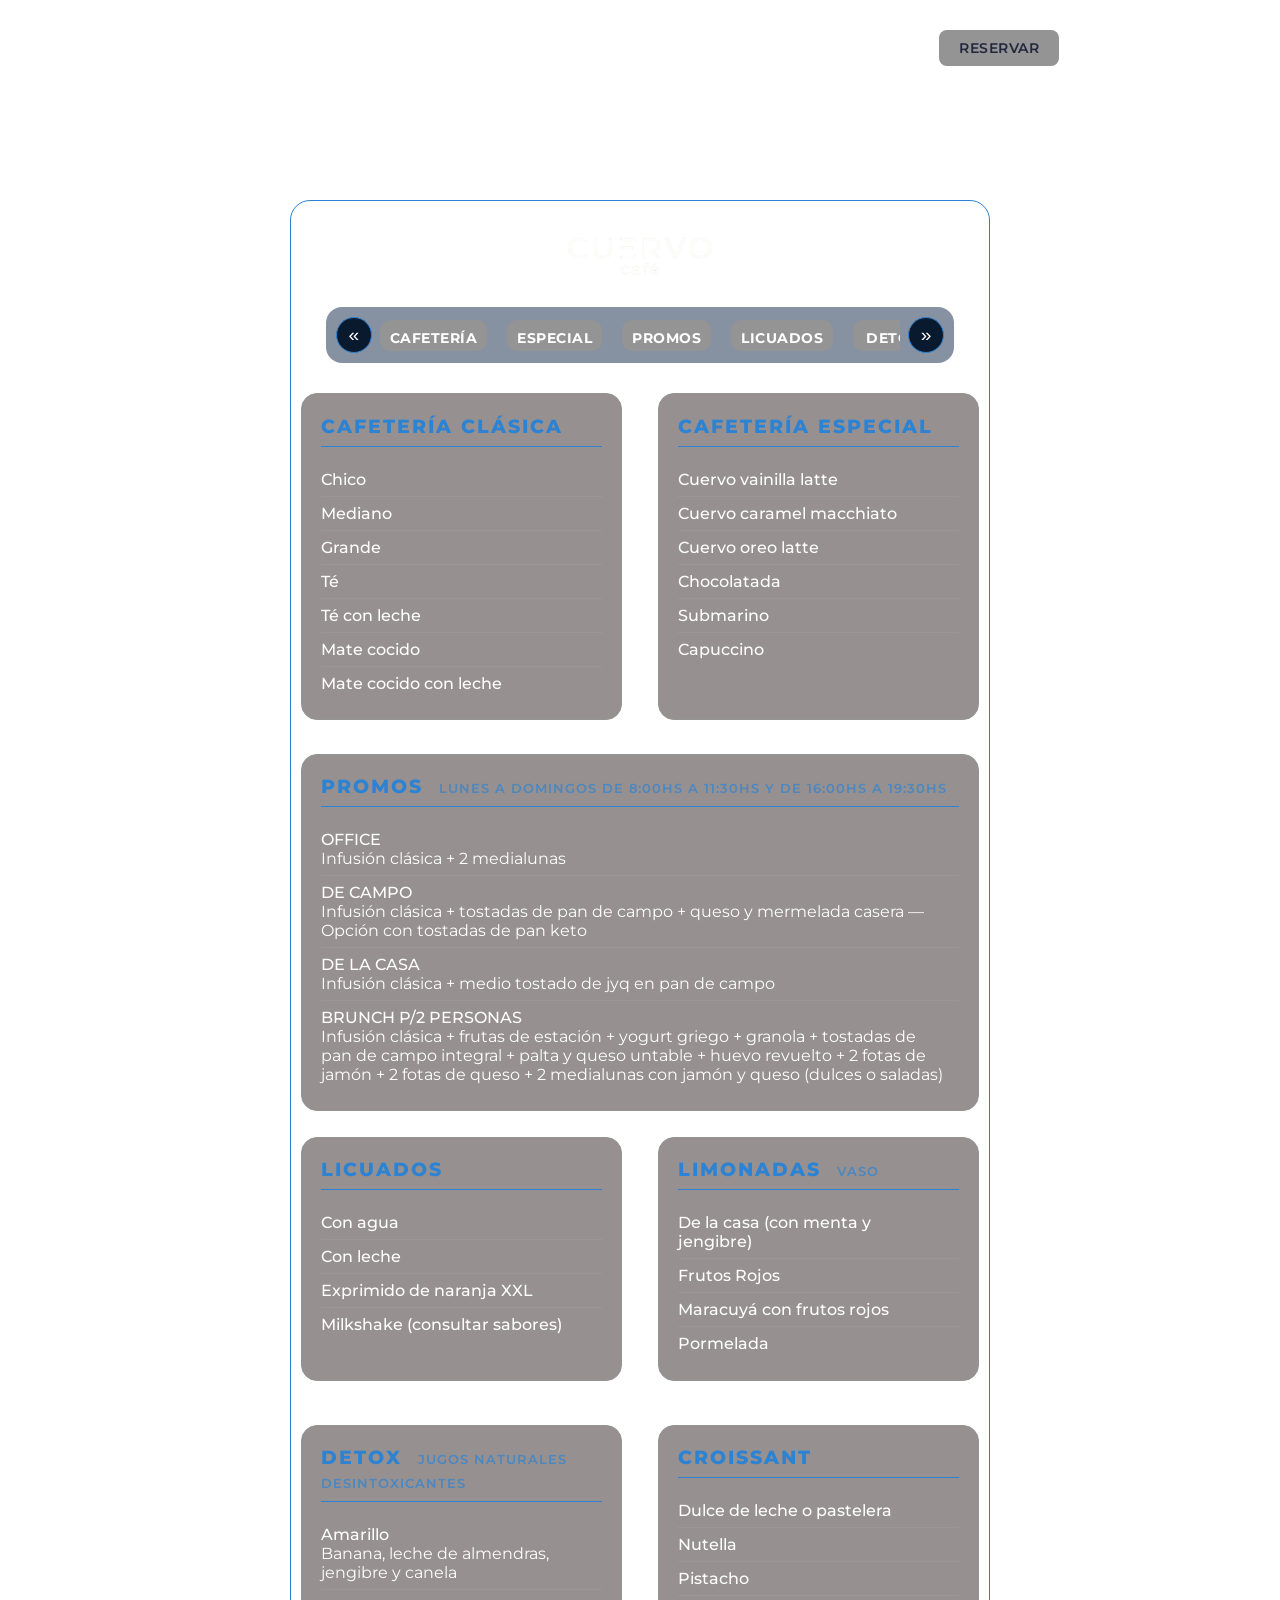
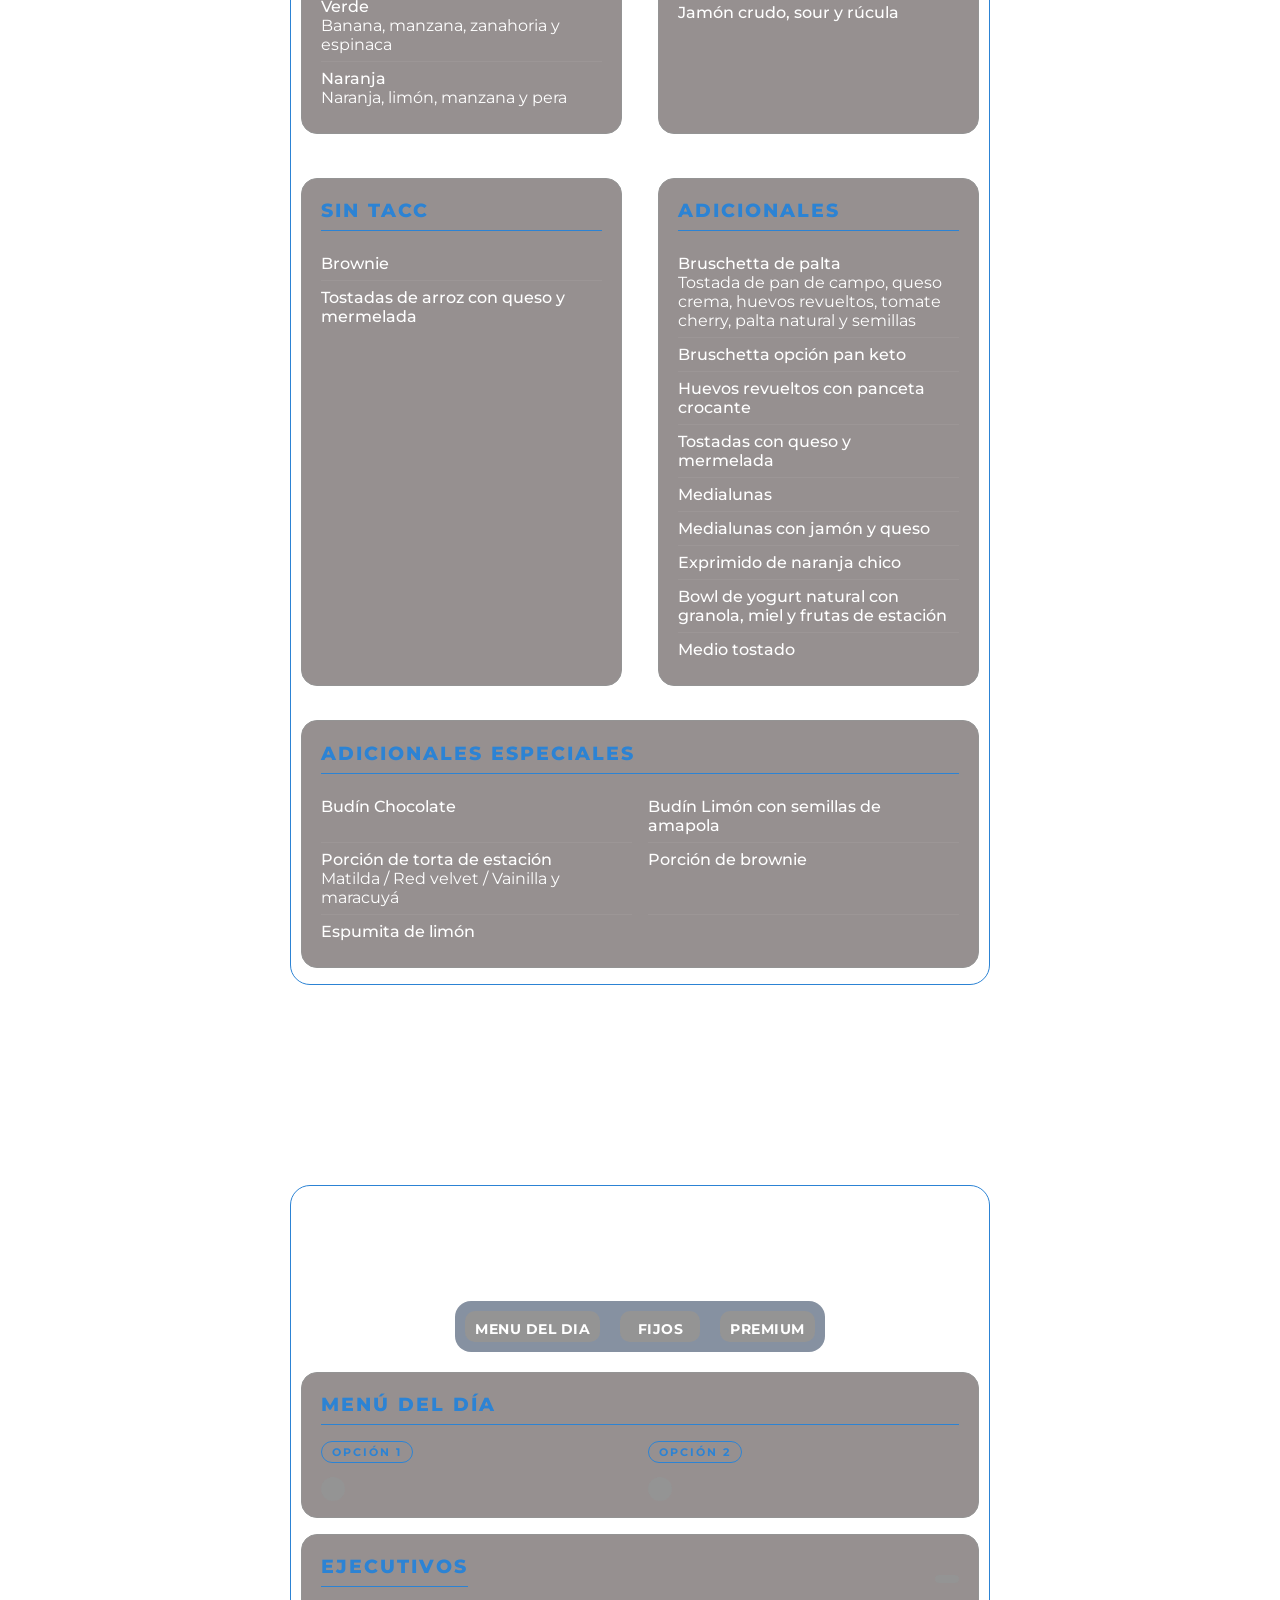
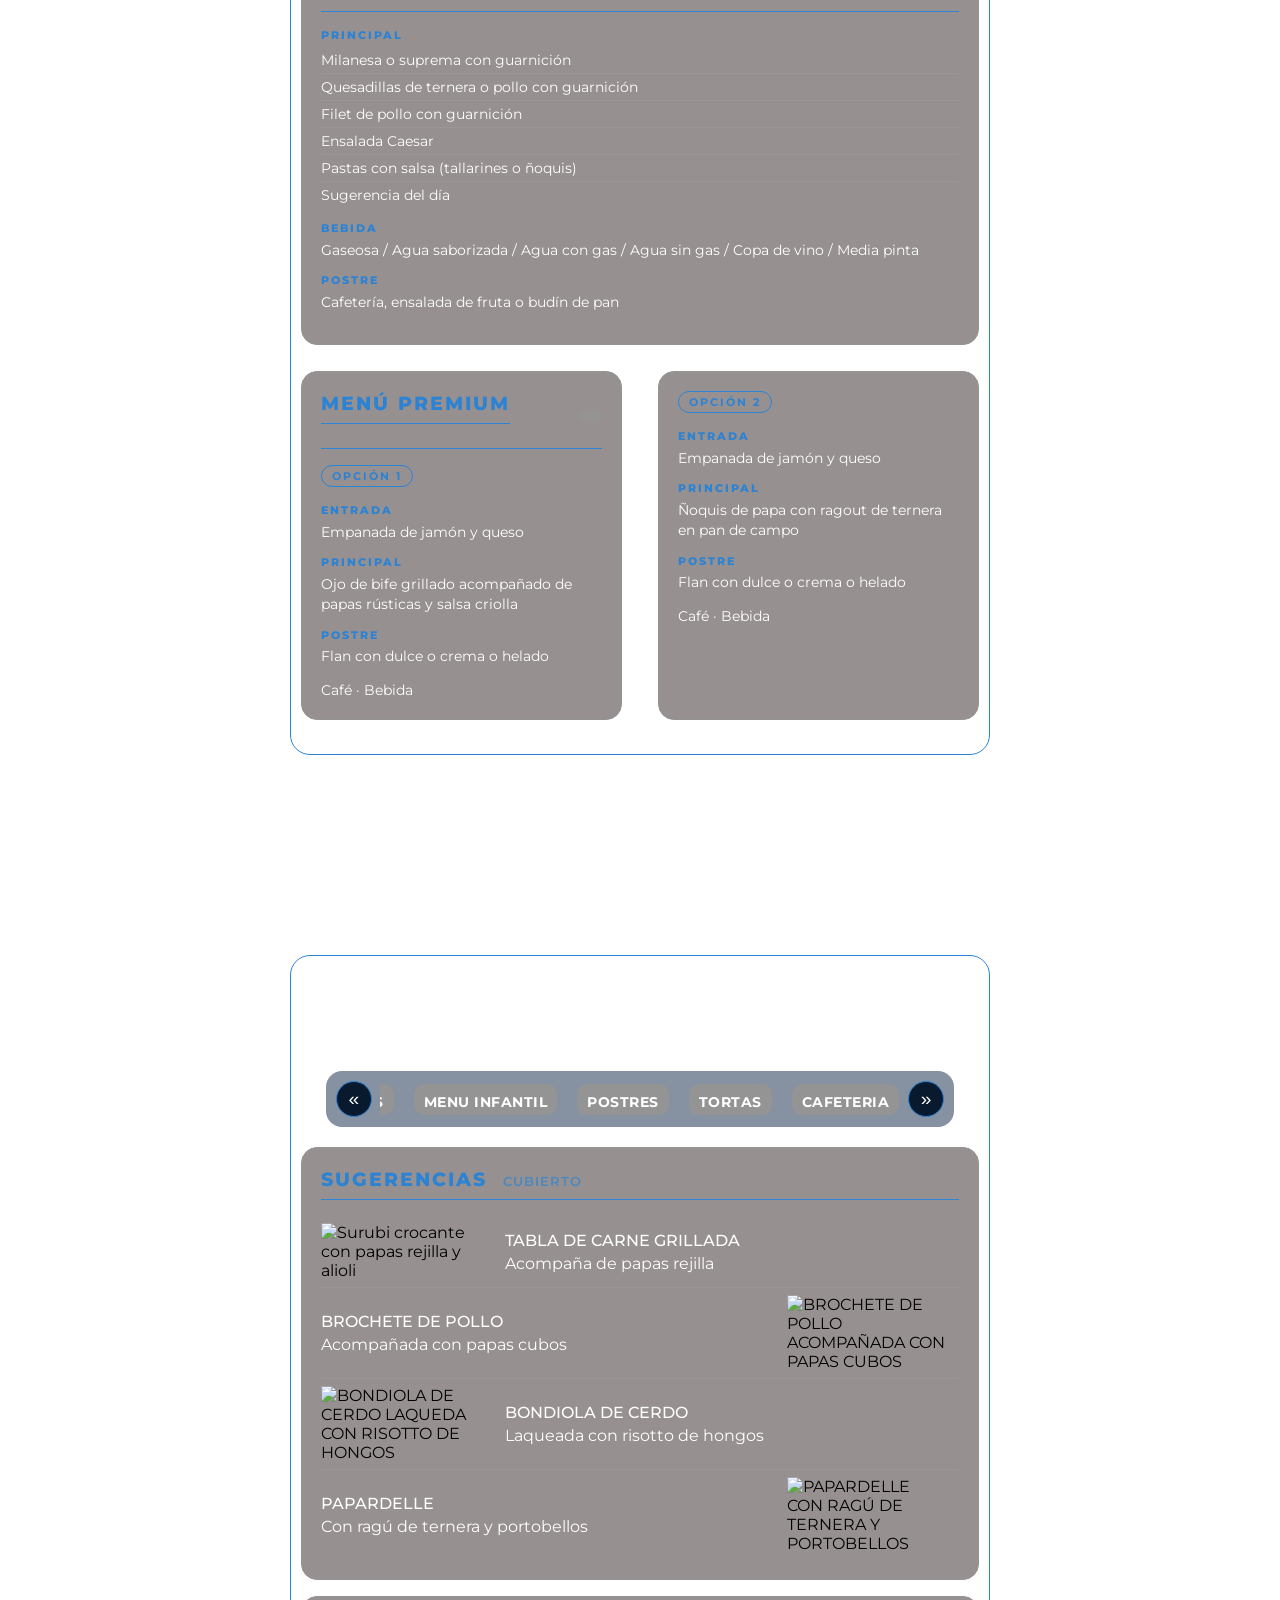
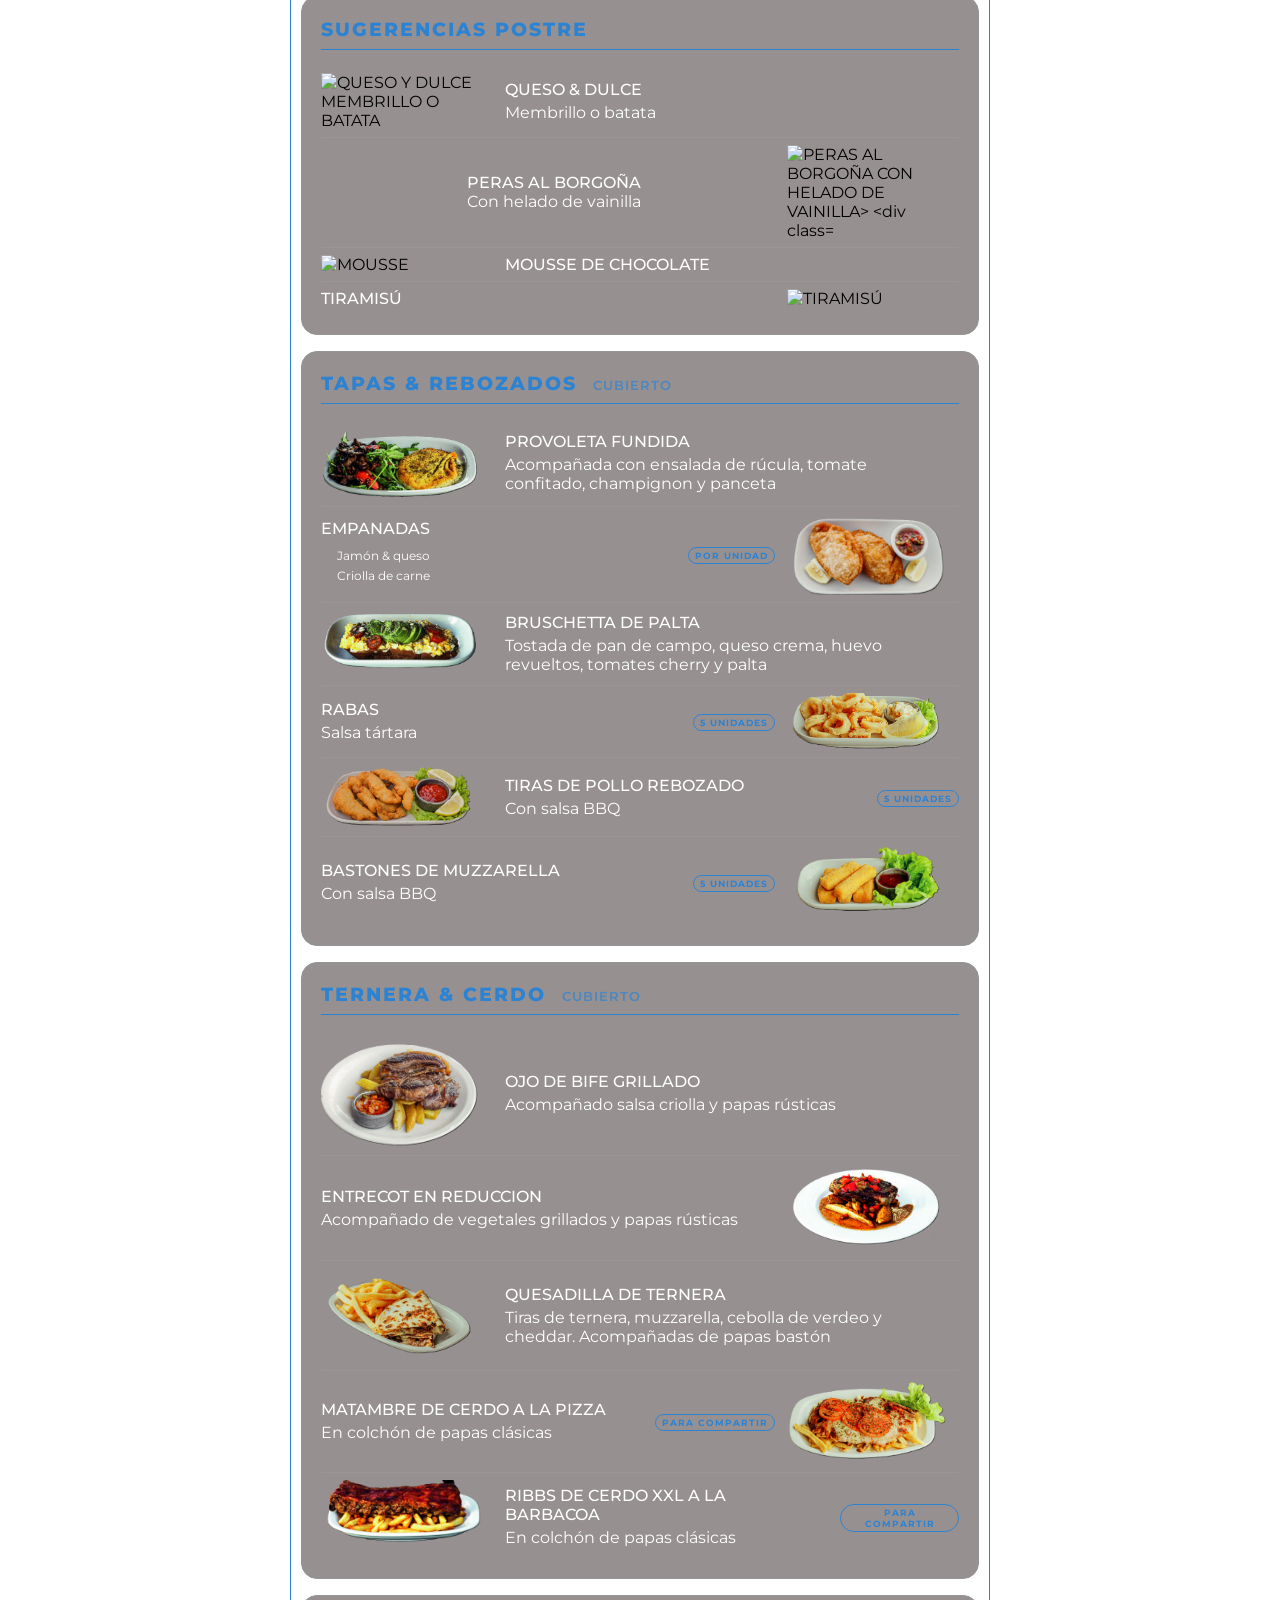
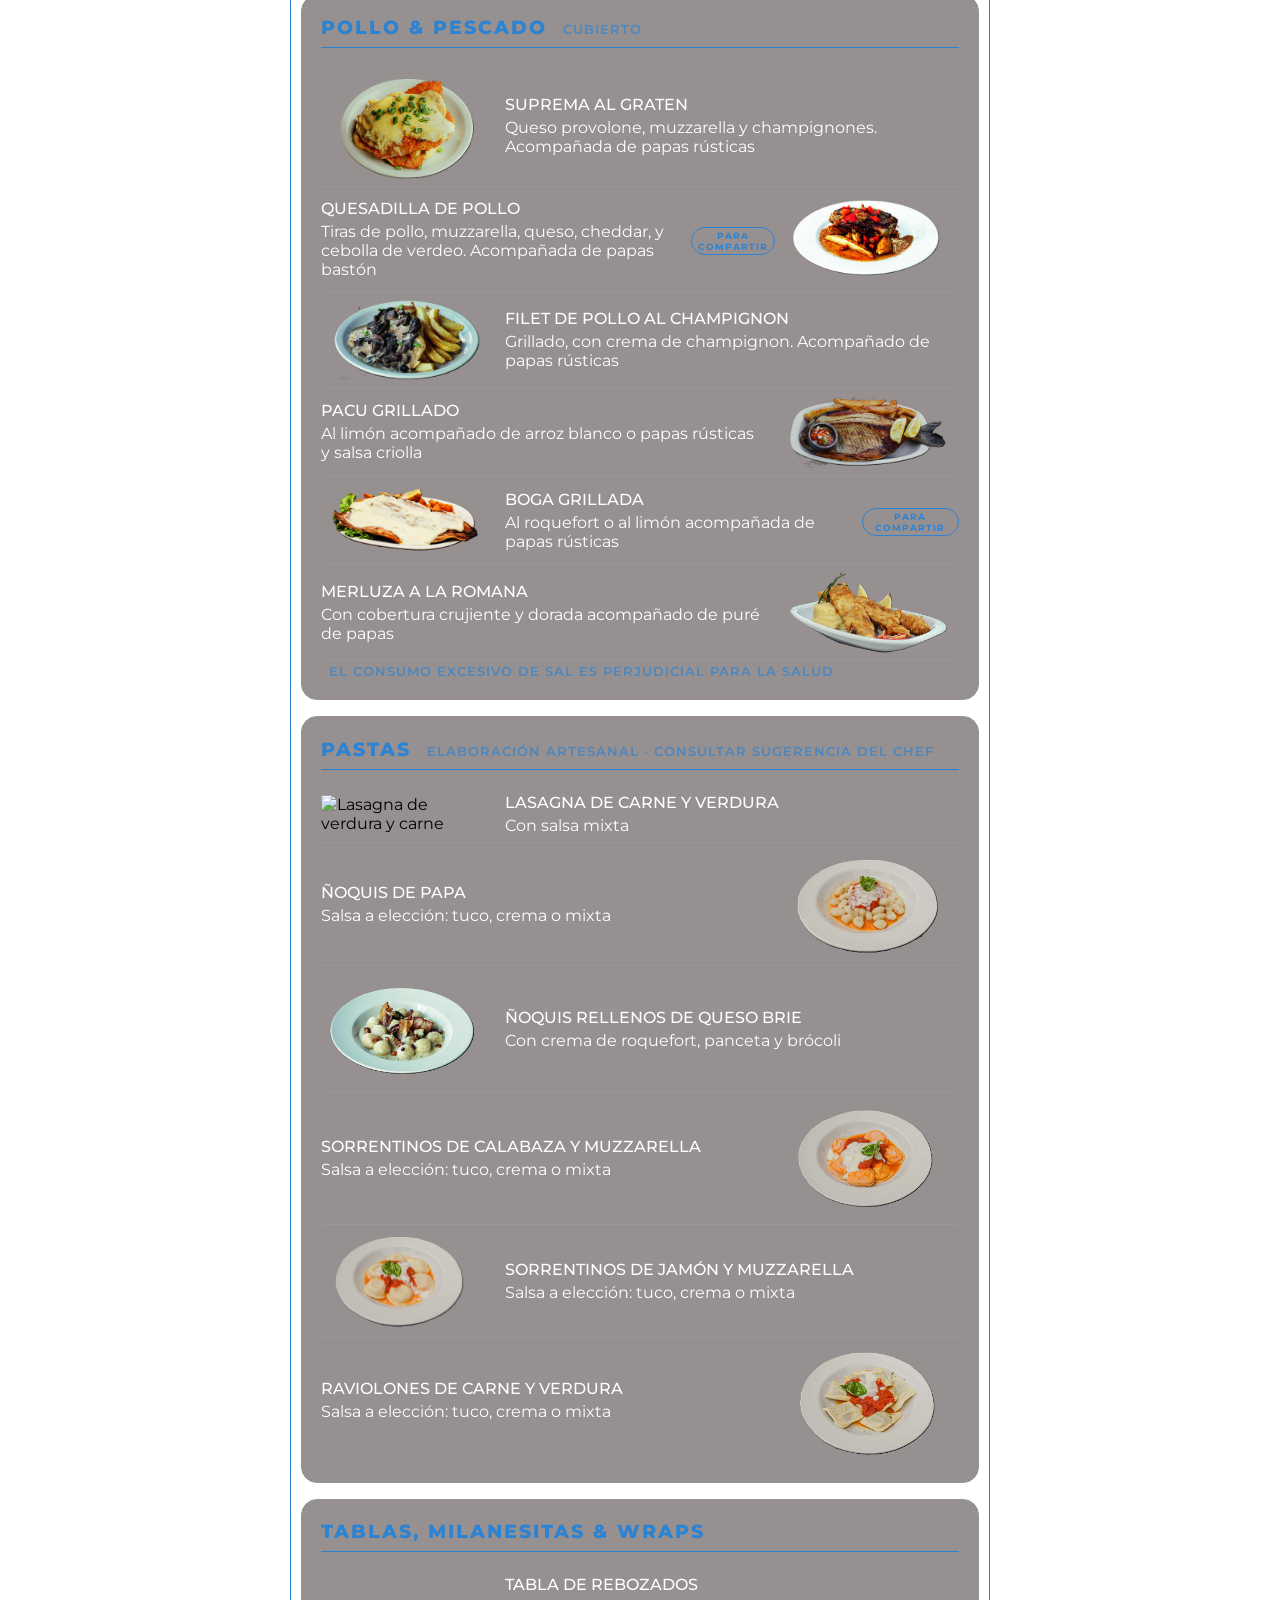
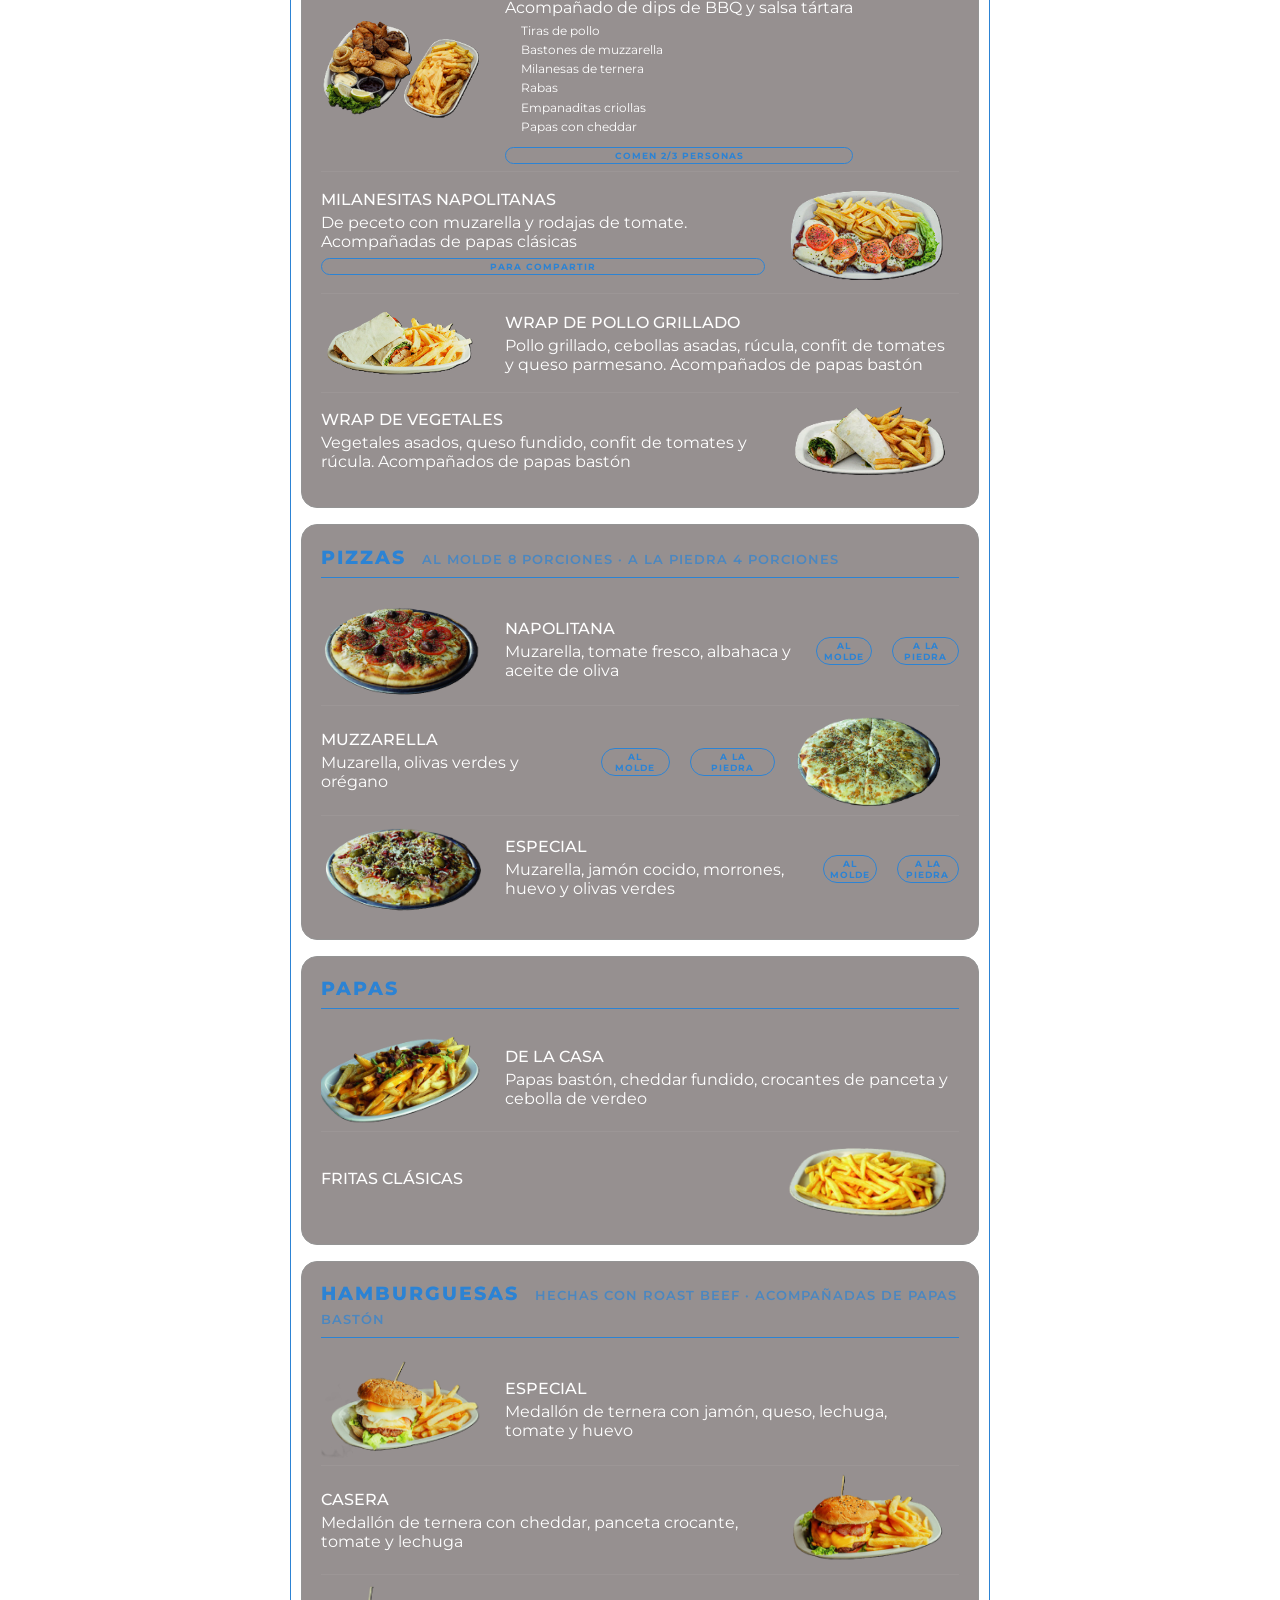
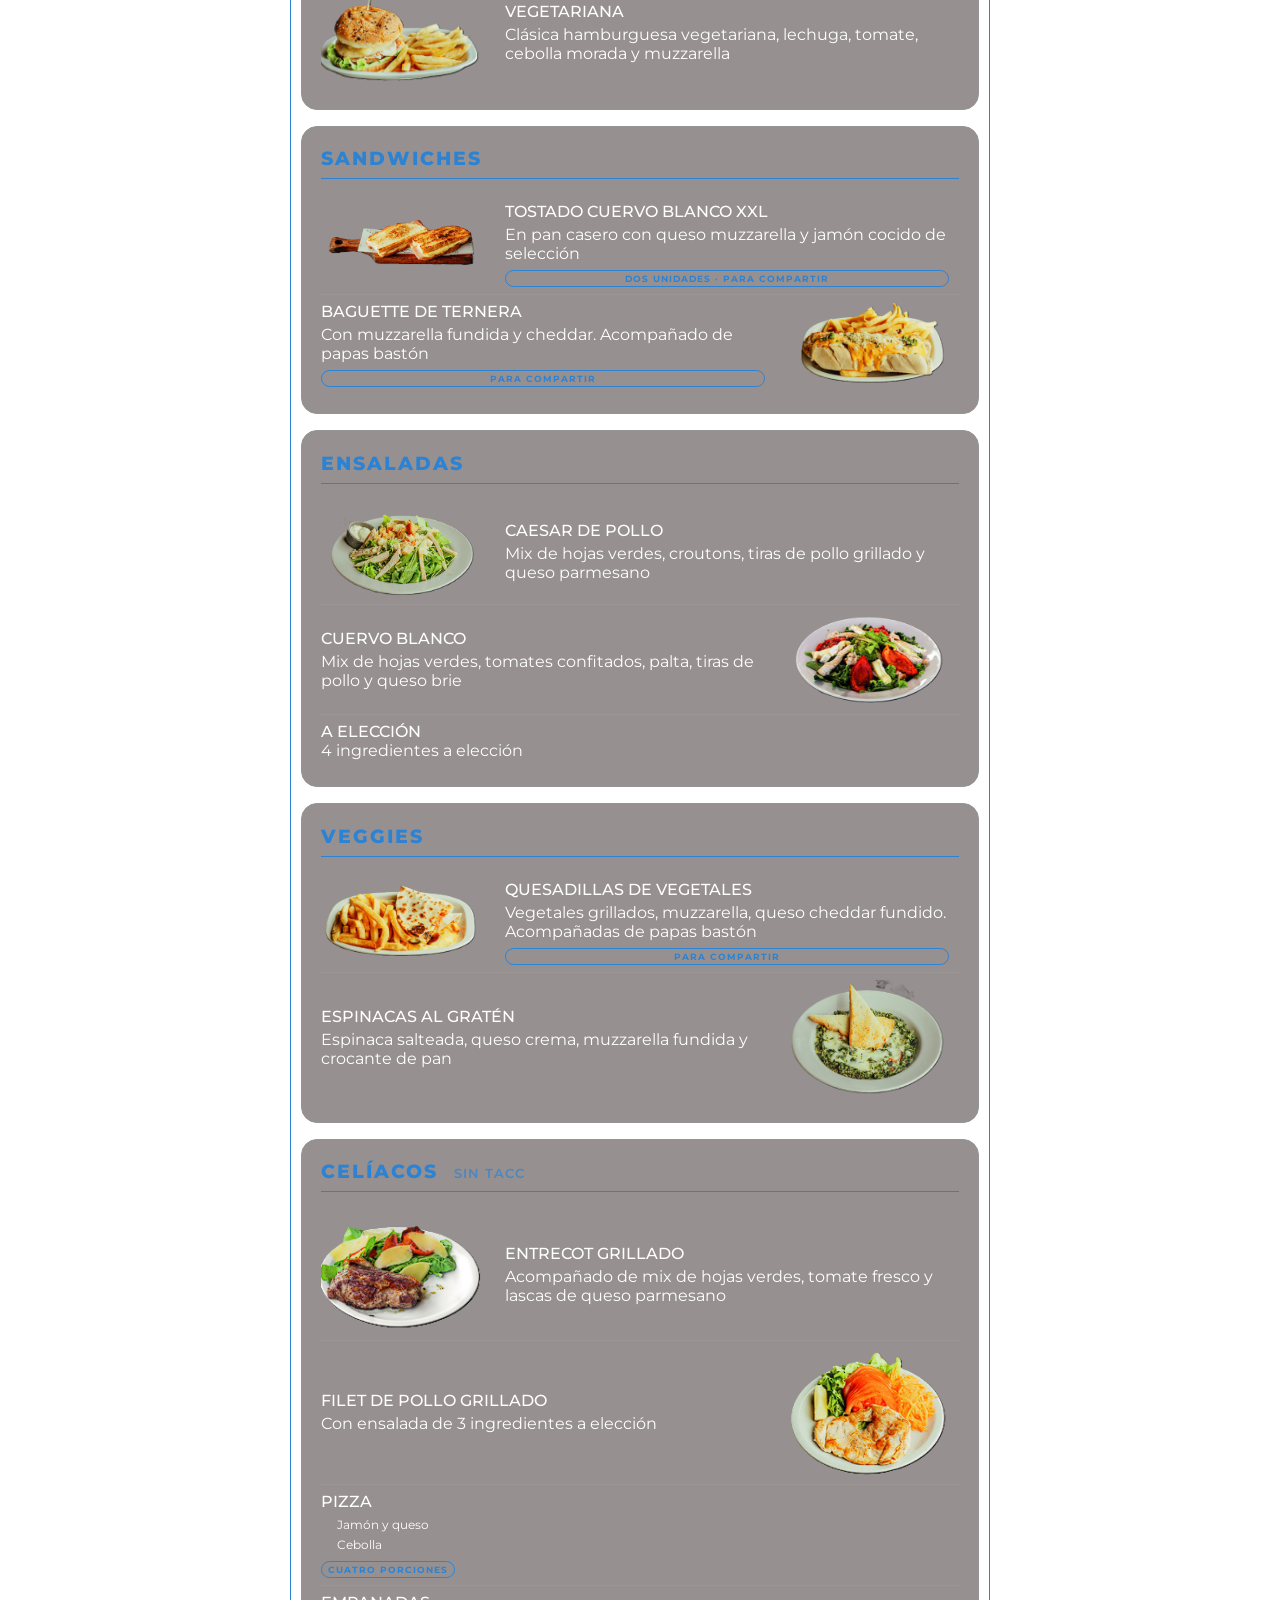
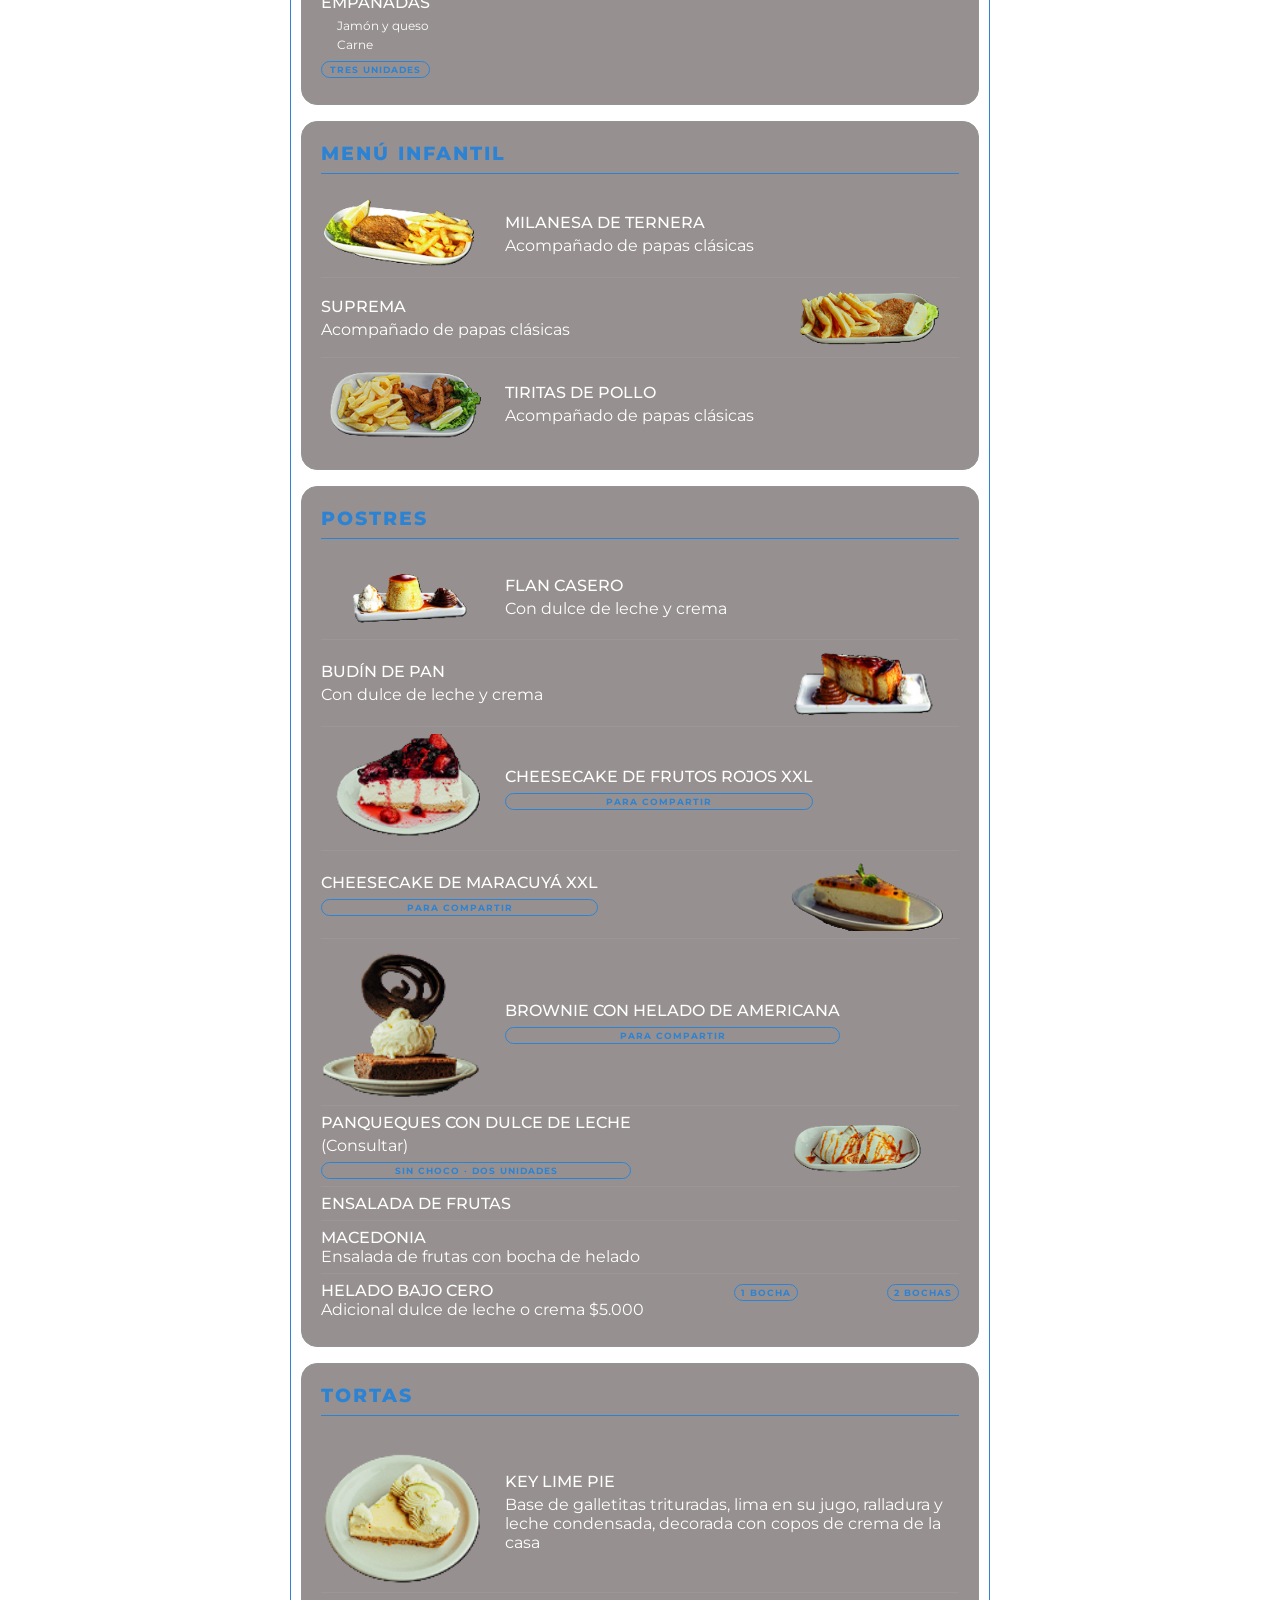
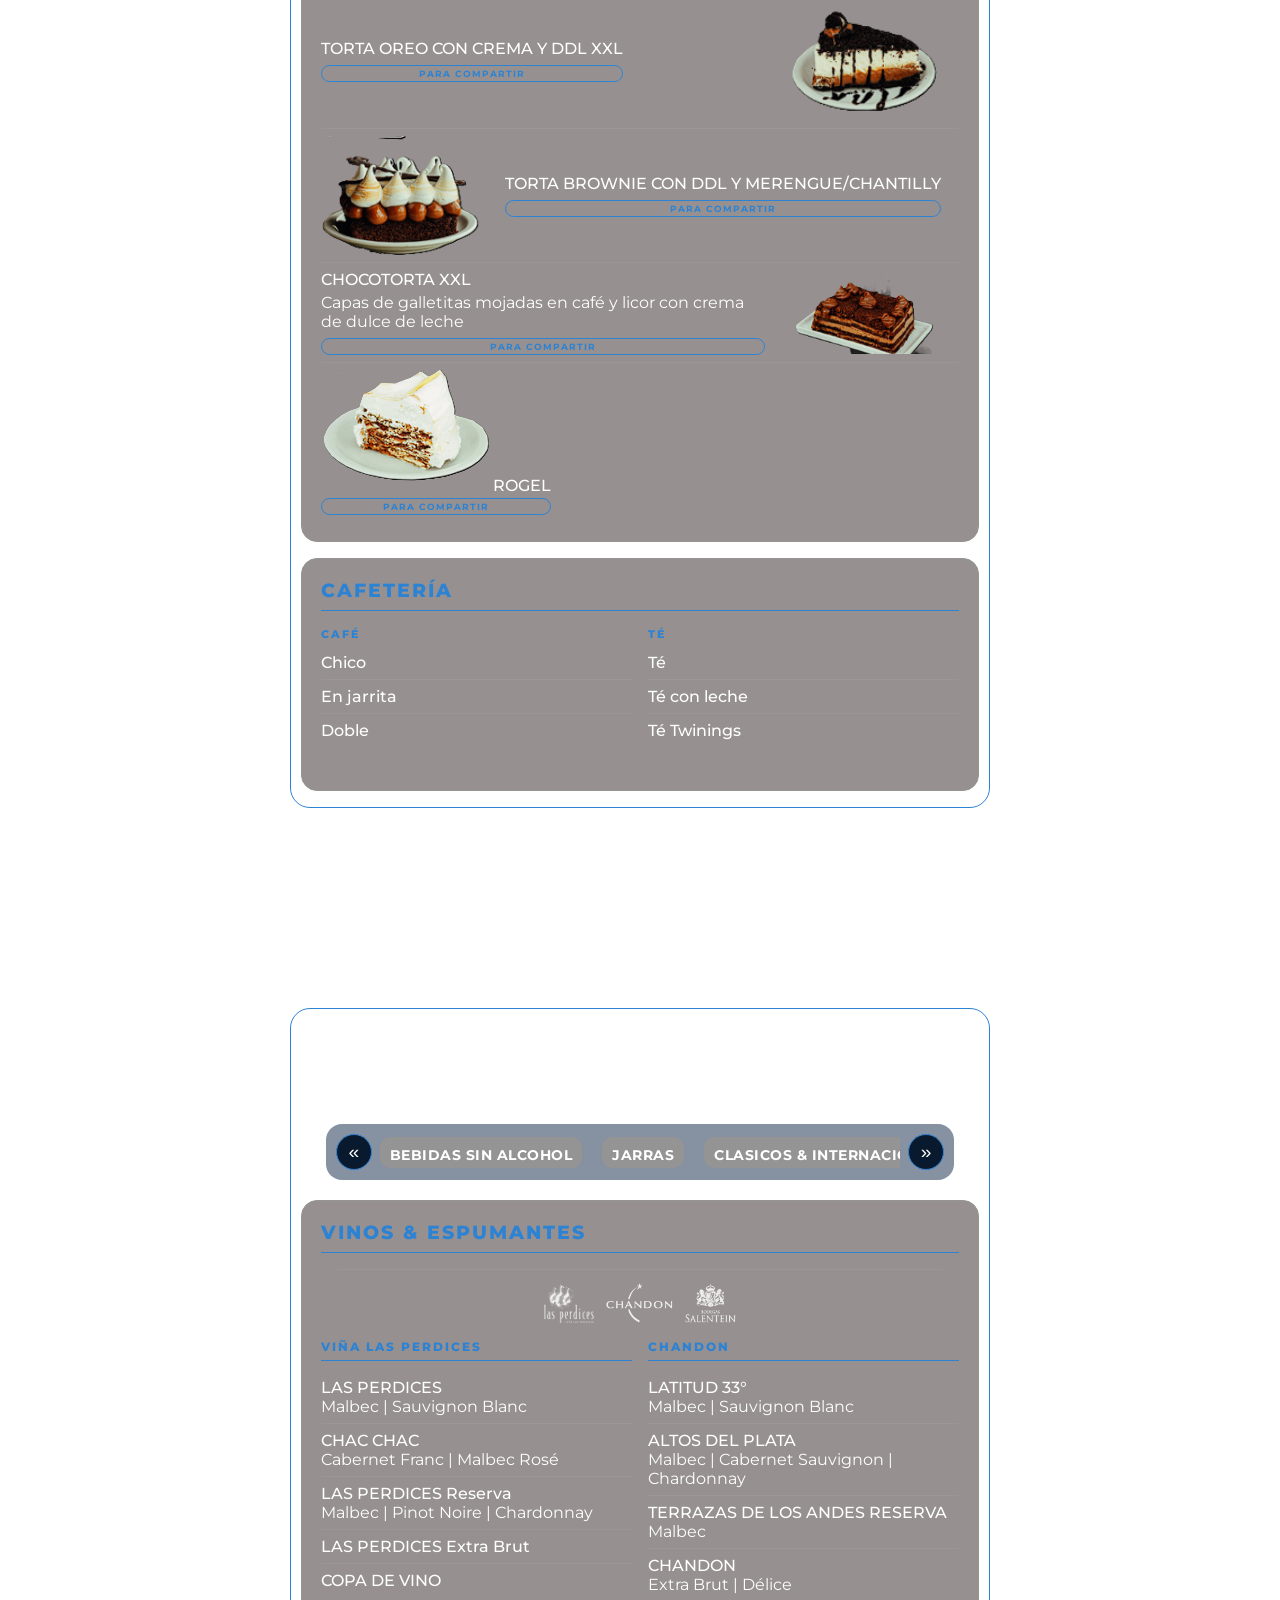
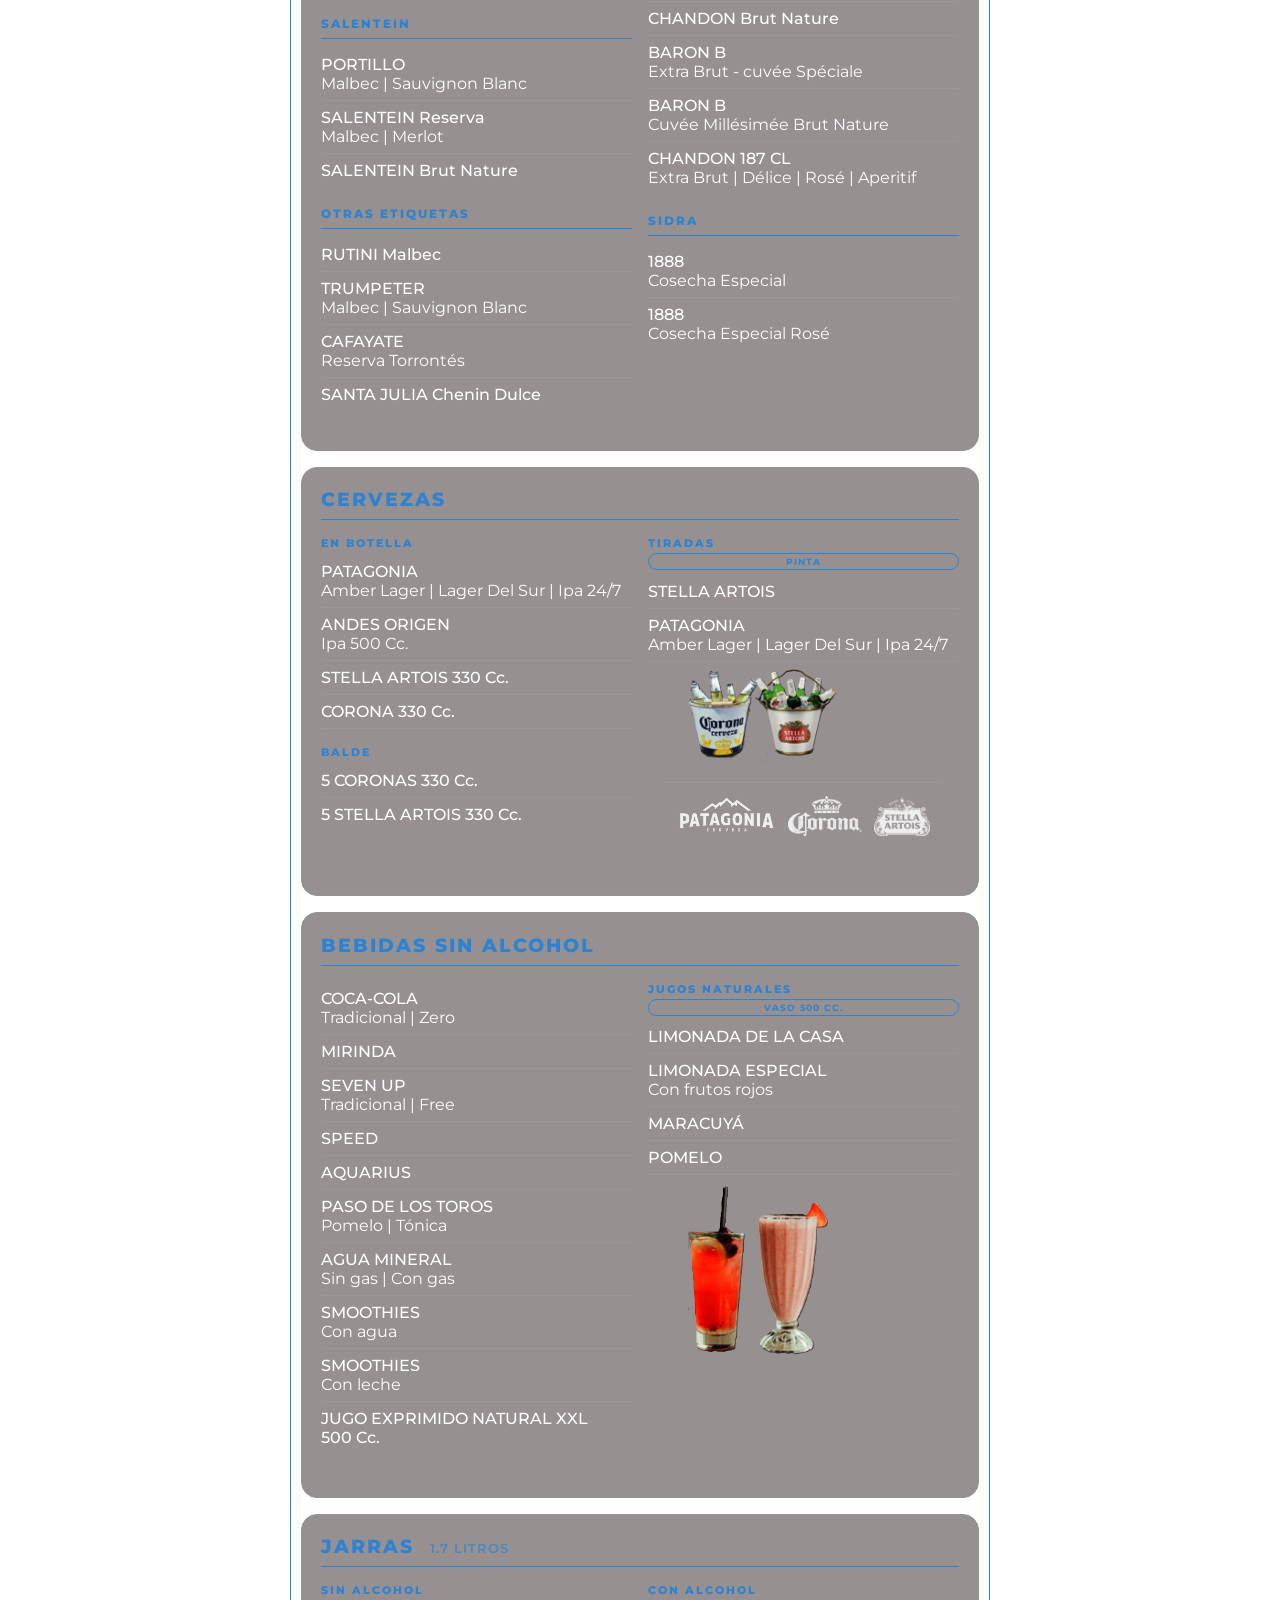
==== commit 08e95316: "Update home.html" ====
--- a/page/home.html
+++ b/page/home.html
@@ -1,373 +1,4 @@
 <!DOCTYPE html>
-<html lang="es">
-    
-<head>
-    <meta charset="UTF-8">
-    <meta name="viewport" content="width=device-width, initial-scale=1.0">
-    <link rel="stylesheet" href="/style/style.css">
-    <link rel="stylesheet" href="/style/home.css">
-    <link rel="stylesheet" href="https://cdn.jsdelivr.net/npm/@tabler/icons-webfont@latest/tabler-icons.min.css" media="print" onload="this.media='all'">
-    <noscript><link rel="stylesheet" href="https://cdn.jsdelivr.net/npm/@tabler/icons-webfont@latest/tabler-icons.min.css"></noscript>
-    <link rel="preconnect" href="https://fonts.googleapis.com">
-    <link rel="preconnect" href="https://fonts.gstatic.com" crossorigin>
-    <link href="https://fonts.googleapis.com/css2?family=Montserrat:ital,wght@0,100..900;1,100..900&display=swap"
-        rel="stylesheet" media="print" onload="this.media='all'">
-    <noscript><link href="https://fonts.googleapis.com/css2?family=Montserrat:ital,wght@0,100..900;1,100..900&display=swap" rel="stylesheet"></noscript>
-    <link rel="icon" type="image/png" href="/img/android-chrome-512x512.png">
-    <link rel="preconnect" href="https://script.google.com">
-    <title>Cuervo Blanco</title>
-</head>
-
-<body>
-
-    <!-- ==========================================
-        VIDEOS DE FONDO — cambian según el horario
-        via script.js (mañana/tarde/noche)
-        ========================================== -->
-    <video id="video-cafe" autoplay muted loop playsinline class="video-background">
-        <source src="../video/cuervocafe.mp4" type="video/mp4">
-    </video>
-    <video id="video-mediodia" autoplay muted loop playsinline class="video-background">
-        <source src="../video/cuervo-mediodia2.mp4" type="video/mp4">
-    </video>
-    <video id="video-cena" autoplay muted loop playsinline class="video-background">
-        <source src="../video/cuervo-cena.mp4" type="video/mp4">
-    </video>
-    <div class="video-overlay"></div>
-
-    <!-- ==========================================
-        HEADER — logo cambia según horario via JS
-        ========================================== -->
-    <header class="header">
-        <!-- Logo principal (noche/tarde) -->
-        <img id="logo-nav-principal" src="../img/cuervo2.png" alt="Logo Cuervo Blanco" class="main-logo">
-        <!-- Logo café (mañana) -->
-        <img id="logo-nav-cafe" src="../img/cuervocafe2.png" alt="Logo Cuervo Café" class="main-logo">
-
-        <input type="checkbox" id="menu-toggle" class="menu-toggle">
-        <nav class="nav">
-            <ul class="nav-list">
-                <li><a href="/index.html">INICIO</a></li>
-                <li class="nav-dropdown">
-                    <input type="checkbox" id="toggle-carta-nav" class="menu-toggle">
-                    <label for="toggle-carta-nav" class="nav-dropdown__label">
-                        CARTA <i class="ti ti-chevron-down"></i>
-                    </label>
-                    <ul class="nav-dropdown__menu">
-                        <li><a href="#cafe-section"><i class="ti ti-coffee"></i> Cuervo Café</a></li>
-                        <li><a href="#ejecutivo-section"><i class="ti ti-bowl-spoon"></i> Menú Ejecutivo</a></li>
-                        <li><a href="#almuerzo-cena-section"><i class="ti ti-tools-kitchen-2"></i> Carta de Comida</a>
-                        </li>
-                        <li><a href="#bebidas-section"><i class="ti ti-glass-full"></i> Tragos y Cervezas</a></li>
-                    </ul>
-                </li>
-                <li><a href="#eventos-section">EVENTOS</a></li>
-                <li><a href="/page/cv.html">ENVIÁ TU CV</a></li>
-            </ul>
-        </nav>
-        <div class="header-right">
-            <label for="menu-toggle" class="menu-icon">☰</label>
-            <!-- Botón reservar — abre modal-reserva-overlay -->
-            <a onclick="abrirModalReserva()" class="nav-reserva" style="cursor:pointer">RESERVAR</a>
-        </div>
-    </header>
-
-    <!-- ==========================================
-        SECCIÓN CUERVO CAFÉ
-        Horario: 8:00 - 11:30 y 16:00 - 19:30
-        ========================================== -->
-    <section id="cafe-section" class="carta cuervo-cafe">
-        <div class="logo-section">
-            <img src="../img/cuervocafe2.png" alt="Logo Cuervo Café" class="logo-img">
-        </div>
-
-        <!-- Carrusel de categorías — agregar/quitar <a> para nuevas categorías -->
-        <div class="categorias-wrapper">
-            <button class="carrusel-btn" id="btn-prev">&#171;</button>
-            <div class="categorias-carrusel">
-                <a href="#cafeteria" class="categoria-card"><i class="ti ti-coffee"></i><span>CAFETERÍA</span></a>
-                <a href="#especial" class="categoria-card"><i class="ti ti-star"></i><span>ESPECIAL</span></a>
-                <a href="#promos" class="categoria-card"><i class="ti ti-tag"></i><span>PROMOS</span></a>
-                <a href="#licuados" class="categoria-card"><i class="ti ti-glass-full"></i><span>LICUADOS</span></a>
-                <a href="#detox" class="categoria-card"><i class="ti ti-leaf"></i><span>DETOX</span></a>
-                <a href="#limonadas" class="categoria-card"><i class="ti ti-lemon"></i><span>LIMONADAS</span></a>
-                <a href="#croissant" class="categoria-card"><i class="ti ti-bread"></i><span>CROISSANT</span></a>
-                <a href="#sintacc" class="categoria-card"><i class="ti ti-ban"></i><span>SIN TACC</span></a>
-                <a href="#adicionales" class="categoria-card"><i class="ti ti-plus"></i><span>ADICIONALES</span></a>
-            </div>
-            <button class="carrusel-btn" id="btn-next">&#187;</button>
-        </div>
-
-        <!-- CAFETERÍA CLÁSICA Y ESPECIAL -->
-        <div id="cafeteria" class="carta-grid">
-            <div class="carta-box">
-                <h2>CAFETERÍA CLÁSICA</h2>
-                <div class="carta-item"><span class="item-nombre">Chico</span><span class="item-precio"
-                        id="CUERVOCAFE-CAFCLASICA-01"></span>
-                </div>
-                <div class="carta-item"><span class="item-nombre">Mediano</span><span class="item-precio"
-                        id="CUERVOCAFE-CAFCLASICA-02"></span>
-                </div>
-                <div class="carta-item"><span class="item-nombre">Grande</span><span class="item-precio"
-                        id="CUERVOCAFE-CAFCLASICA-03"></span>
-                </div>
-                <div class="carta-item"><span class="item-nombre">Té</span><span class="item-precio"
-                        id="CUERVOCAFE-CAFCLASICA-04"></span></div>
-                <div class="carta-item"><span class="item-nombre">Té con leche</span><span class="item-precio"
-                        id="CUERVOCAFE-CAFCLASICA-05"></span></div>
-                <div class="carta-item"><span class="item-nombre">Mate cocido</span><span class="item-precio"
-                        id="CUERVOCAFE-CAFCLASICA-06"></span></div>
-                <div class="carta-item"><span class="item-nombre">Mate cocido con leche</span><span class="item-precio"
-                        id="CUERVOCAFE-CAFCLASICA-07"></span></div>
-            </div>
-            <div class="carta-box">
-                <h2>CAFETERÍA ESPECIAL</h2>
-                <div class="carta-item"><span class="item-nombre">Cuervo vainilla latte</span><span class="item-precio"
-                        id="CUERVOCAFE-CAFESPECIAL-01"></span></div>
-                <div class="carta-item"><span class="item-nombre">Cuervo caramel macchiato</span><span
-                        class="item-precio" id="CUERVOCAFE-CAFESPECIAL-02"></span></div>
-                <div class="carta-item"><span class="item-nombre">Cuervo oreo latte</span><span class="item-precio"
-                        id="CUERVOCAFE-CAFESPECIAL-03"></span></div>
-                <div class="carta-item"><span class="item-nombre">Chocolatada</span><span class="item-precio"
-                        id="CUERVOCAFE-CAFESPECIAL-04"></span></div>
-                <div class="carta-item"><span class="item-nombre">Submarino</span><span class="item-precio"
-                        id="CUERVOCAFE-CAFESPECIAL-05"></span></div>
-                <div class="carta-item"><span class="item-nombre">Capuccino</span><span class="item-precio"
-                        id="CUERVOCAFE-CAFESPECIAL-06"></span></div>
-            </div>
-        </div>
-
-        <!-- PROMOS — actualizar horarios y precios cuando cambien -->
-        <div id="promos" class="carta-box carta-box--full">
-            <h2>PROMOS <span class="carta-subtitle">LUNES A DOMINGOS DE 8:00HS A 11:30HS Y DE 16:00HS A 19:30HS</span>
-            </h2>
-            <div class="carta-item">
-                <div><span class="item-nombre">OFFICE</span>
-                    <p class="item-desc">Infusión clásica + 2 medialunas</p>
-                </div>
-                <span class="item-precio" id="CUERVOCAFE-PROMOS-01"></span>
-            </div>
-            <div class="carta-item">
-                <div><span class="item-nombre">DE CAMPO</span>
-                    <p class="item-desc">Infusión clásica + tostadas de pan de campo + queso y mermelada casera — Opción
-                        con tostadas de pan keto</p>
-                </div>
-                <span class="item-precio" id="CUERVOCAFE-PROMOS-02"></span>
-            </div>
-            <div class="carta-item">
-                <div><span class="item-nombre">DE LA CASA</span>
-                    <p class="item-desc">Infusión clásica + medio tostado de jyq en pan de campo</p>
-                </div>
-                <span class="item-precio" id="CUERVOCAFE-PROMOS-03"></span>
-            </div>
-            <div class="carta-item">
-                <div><span class="item-nombre">BRUNCH P/2 PERSONAS</span>
-                    <p class="item-desc">Infusión clásica + frutas de estación + yogurt griego + granola + tostadas de
-                        pan de campo integral + palta y queso untable + huevo revuelto + 2 fotas de jamón + 2 fotas de
-                        queso + 2 medialunas con jamón y queso (dulces o saladas)</p>
-                </div>
-                <span class="item-precio" id="CUERVOCAFE-PROMOS-04"></span>
-            </div>
-        </div>
-
-        <!-- LICUADOS Y LIMONADAS -->
-        <div class="carta-grid">
-            <div id="licuados" class="carta-box">
-                <h2>LICUADOS</h2>
-                <div class="carta-item"><span class="item-nombre">Con agua</span><span class="item-precio"
-                        id="CUERVOCAFE-LICUADOS-01"></span>
-                </div>
-                <div class="carta-item"><span class="item-nombre">Con leche</span><span class="item-precio"
-                        id="CUERVOCAFE-LICUADOS-02"></span></div>
-                <div class="carta-item"><span class="item-nombre">Exprimido de naranja XXL</span><span
-                        class="item-precio" id="CUERVOCAFE-LICUADOS-03"></span></div>
-                <div class="carta-item"><span class="item-nombre">Milkshake (consultar sabores)</span><span
-                        class="item-precio" id="CUERVOCAFE-LICUADOS-04"></span></div>
-            </div>
-            <div id="limonadas" class="carta-box">
-                <h2>LIMONADAS <span class="carta-subtitle">VASO</span></h2>
-                <div class="carta-item"><span class="item-nombre">De la casa (con menta y jengibre)</span><span
-                        class="item-precio" id="CUERVOCAFE-LIMONADAS-01"></span></div>
-                <div class="carta-item"><span class="item-nombre">Frutos Rojos</span><span class="item-precio"
-                        id="CUERVOCAFE-LIMONADAS-02"></span></div>
-                <div class="carta-item"><span class="item-nombre">Maracuyá con frutos rojos</span><span
-                        class="item-precio" id="CUERVOCAFE-LIMONADAS-03"></span></div>
-                <div class="carta-item"><span class="item-nombre">Pormelada</span><span class="item-precio"
-                        id="CUERVOCAFE-LIMONADAS-04"></span></div>
-            </div>
-        </div>
-
-        <!-- DETOX Y CROISSANT -->
-        <div class="carta-grid">
-            <div id="detox" class="carta-box">
-                <h2>DETOX <span class="carta-subtitle">jugos naturales desintoxicantes</span></h2>
-                <div class="carta-item">
-                    <div><span class="item-nombre">Amarillo</span>
-                        <p class="item-desc">Banana, leche de almendras, jengibre y canela</p>
-                    </div><span class="item-precio" id="CUERVOCAFE-DETOX-01"></span>
-                </div>
-                <div class="carta-item">
-                    <div><span class="item-nombre">Verde</span>
-                        <p class="item-desc">Banana, manzana, zanahoria y espinaca</p>
-                    </div><span class="item-precio" id="CUERVOCAFE-DETOX-02"></span>
-                </div>
-                <div class="carta-item">
-                    <div><span class="item-nombre">Naranja</span>
-                        <p class="item-desc">Naranja, limón, manzana y pera</p>
-                    </div><span class="item-precio" id="CUERVOCAFE-DETOX-03"></span>
-                </div>
-            </div>
-            <div id="croissant" class="carta-box">
-                <h2>CROISSANT</h2>
-                <div class="carta-item"><span class="item-nombre">Dulce de leche o pastelera</span><span
-                        class="item-precio" id="CUERVOCAFE-CROISSANT-01"></span></div>
-                <div class="carta-item"><span class="item-nombre">Nutella</span><span class="item-precio"
-                        id="CUERVOCAFE-CROISSANT-02"></span>
-                </div>
-                <div class="carta-item"><span class="item-nombre">Pistacho</span><span class="item-precio"
-                        id="CUERVOCAFE-CROISSANT-03"></span></div>
-                <div class="carta-item"><span class="item-nombre">Jamón crudo, sour y rúcula</span><span
-                        class="item-precio" id="CUERVOCAFE-CROISSANT-04"></span></div>
-            </div>
-        </div>
-
-        <!-- SIN TACC Y ADICIONALES -->
-        <div class="carta-grid">
-            <div id="sintacc" class="carta-box">
-                <h2>SIN TACC</h2>
-                <div class="carta-item"><span class="item-nombre">Brownie</span><span class="item-precio"
-                        id="CUERVOCAFE-SINTACC-01"></span>
-                </div>
-                <div class="carta-item"><span class="item-nombre">Tostadas de arroz con queso y mermelada</span><span
-                        class="item-precio" id="CUERVOCAFE-SINTACC-02"></span></div>
-            </div>
-            <div id="adicionales" class="carta-box">
-                <h2>ADICIONALES</h2>
-                <div class="carta-item">
-                    <div><span class="item-nombre">Bruschetta de palta</span>
-                        <p class="item-desc">Tostada de pan de campo, queso crema, huevos revueltos, tomate cherry,
-                            palta natural y semillas</p>
-                    </div><span class="item-precio" id="CUERVOCAFE-ADICIONALES-01"></span>
-                </div>
-                <div class="carta-item"><span class="item-nombre">Bruschetta opción pan keto</span><span
-                        class="item-precio" id="CUERVOCAFE-ADICIONALES-02"></span></div>
-                <div class="carta-item"><span class="item-nombre">Huevos revueltos con panceta crocante</span><span
-                        class="item-precio" id="CUERVOCAFE-ADICIONALES-03"></span></div>
-                <div class="carta-item"><span class="item-nombre">Tostadas con queso y mermelada</span><span
-                        class="item-precio" id="CUERVOCAFE-ADICIONALES-04"></span></div>
-                <div class="carta-item"><span class="item-nombre">Medialunas</span><span class="item-precio"
-                        id="CUERVOCAFE-ADICIONALES-05"></span></div>
-                <div class="carta-item"><span class="item-nombre">Medialunas con jamón y queso</span><span
-                        class="item-precio" id="CUERVOCAFE-ADICIONALES-06"></span></div>
-                <div class="carta-item"><span class="item-nombre">Exprimido de naranja chico</span><span
-                        class="item-precio" id="CUERVOCAFE-ADICIONALES-07"></span></div>
-                <div class="carta-item"><span class="item-nombre">Bowl de yogurt natural con granola, miel y frutas de
-                        estación</span><span class="item-precio" id="CUERVOCAFE-ADICIONALES-08"></span></div>
-                <div class="carta-item"><span class="item-nombre">Medio tostado</span><span class="item-precio"
-                        id="CUERVOCAFE-ADICIONALES-09"></span></div>
-            </div>
-        </div>
-
-        <!-- ADICIONALES ESPECIALES — tortas de estación: actualizar sabores según temporada -->
-        <div id="adicionales-especiales" class="carta-box carta-box--full">
-            <h2>ADICIONALES ESPECIALES</h2>
-            <div class="carta-grid-inner">
-                <div class="carta-item">
-                    <div><span class="item-nombre">Budín Chocolate</span></div><span class="item-precio"
-                        id="CUERVOCAFE-ADICESPECIALES-01"></span>
-                </div>
-                <div class="carta-item">
-                    <div><span class="item-nombre">Budín Limón con semillas de amapola</span></div><span
-                        class="item-precio" id="CUERVOCAFE-ADICESPECIALES-02"></span>
-                </div>
-                <div class="carta-item">
-                    <div><span class="item-nombre">Porción de torta de estación</span>
-                        <p class="item-desc">Matilda / Red velvet / Vainilla y maracuyá</p>
-                    </div><span class="item-precio" id="CUERVOCAFE-ADICESPECIALES-03"></span>
-                </div>
-                <div class="carta-item"><span class="item-nombre">Porción de brownie</span><span class="item-precio"
-                        id="CUERVOCAFE-ADICESPECIALES-04"></span></div>
-                <div class="carta-item"><span class="item-nombre">Espumita de limón</span><span class="item-precio"
-                        id="CUERVOCAFE-ADICESPECIALES-05"></span></div>
-            </div>
-        </div>
-
-    </section>
-
-    <!-- ==========================================
-        SECCIÓN MENÚ EJECUTIVO
-        Horario: mediodía (lunes a viernes)
-        ========================================== -->
-    <section id="ejecutivo-section" class="carta cuervo-ejecutivo">
-        <div class="logo-section">
-            <img src="../img/cuervo2.png" alt="Logo Cuervo Blanco" class="logo-img-cuervo">
-        </div>
-        <div class="categorias-wrapper">
-            <div class="categorias-carrusel">
-                <a href="#ejecutivo" class="categoria-card"><i class="ti ti-bowl-spoon"></i><span>EJECUTIVO</span></a>
-                <a href="#premium" class="categoria-card"><i class="ti ti-star"></i><span>PREMIUM</span></a>
-            </div>
-        </div>
-
-        <!-- MENÚ EJECUTIVO — actualizar precio y opciones cuando cambien -->
-        <div id="ejecutivo" class="carta-box carta-box--full">
-            <div class="menu-precio-header">
-                <h2>MENÚ EJECUTIVO</h2>
-                <span class="menu-precio-badge" id="MENUEJECUTIVO-PRECIO-01"></span>
-            </div>
-            <div class="menu-seccion">
-                <h3 class="menu-seccion-titulo">PRINCIPAL</h3>
-                <ul class="menu-lista">
-                    <li>Milanesa o suprema con guarnición</li>
-                    <li>Quesadillas de ternera o pollo con guarnición</li>
-                    <li>Filet de pollo con guarnición</li>
-                    <li>Ensalada Caesar</li>
-                    <li>Pastas con salsa (tallarines o ñoquis)</li>
-                    <li>Sugerencia del día</li>
-                </ul>
-            </div>
-            <div class="menu-seccion">
-                <h3 class="menu-seccion-titulo">BEBIDA</h3>
-                <p class="menu-texto">Gaseosa / Agua saborizada / Agua con gas / Agua sin gas / Copa de vino / Media
-                    pinta</p>
-            </div>
-            <div class="menu-seccion">
-                <h3 class="menu-seccion-titulo">POSTRE</h3>
-                <p class="menu-texto">Cafetería, ensalada de fruta o budín de pan</p>
-            </div>
-        </div>
-
-        <!-- MENÚ PREMIUM — actualizar precio y opciones cuando cambien -->
-        <div id="premium" class="carta-grid">
-            <div class="carta-box">
-                <div class="menu-precio-header">
-                    <h2>MENÚ PREMIUM</h2>
-                    <span class="menu-precio-badge" id="MENUPREMIUM-PRECIO-01"></span>
-                </div>
-                <div class="menu-opcion-badge">OPCIÓN 1</div>
-                <div class="menu-seccion">
-                    <h3 class="menu-seccion-titulo">ENTRADA</h3>
-                    <p class="menu-texto">Empanada de jamón y queso</p>
-                </div>
-                <div class="menu-seccion">
-                    <h3 class="menu-seccion-titulo">PRINCIPAL</h3>
-                    <p class="menu-texto">Ojo de bife grillado acompañado de papas rústicas y salsa criolla</p>
-                </div>
-                <div class="menu-seccion">
-                    <h3 class="menu-seccion-titulo">POSTRE</h3>
-                    <p class="menu-texto">Flan con dulce o crema o helado</p>
-                </div>
-                <p class="menu-texto">Café · Bebida</p>
-            </div>
-            <div class="carta-box">
-                <div class="menu-opcion-badge">OPCIÓN 2</div>
-                <div class="menu-seccion">
-                    <h3 class="menu-seccion-titulo">ENTRADA</h3>
-                    <p class="menu-texto">Empanada de jamón y queso</p>
-                </div>
-                <div class="menu-seccion">
-                    <h3 class="menu-seccion-titulo">PRINCIPAL</h3>
-                    <p class="menu-texto">Ñoquis de papa con ragout de terner<!DOCTYPE html>
 <html lang="es">
     
 <head>
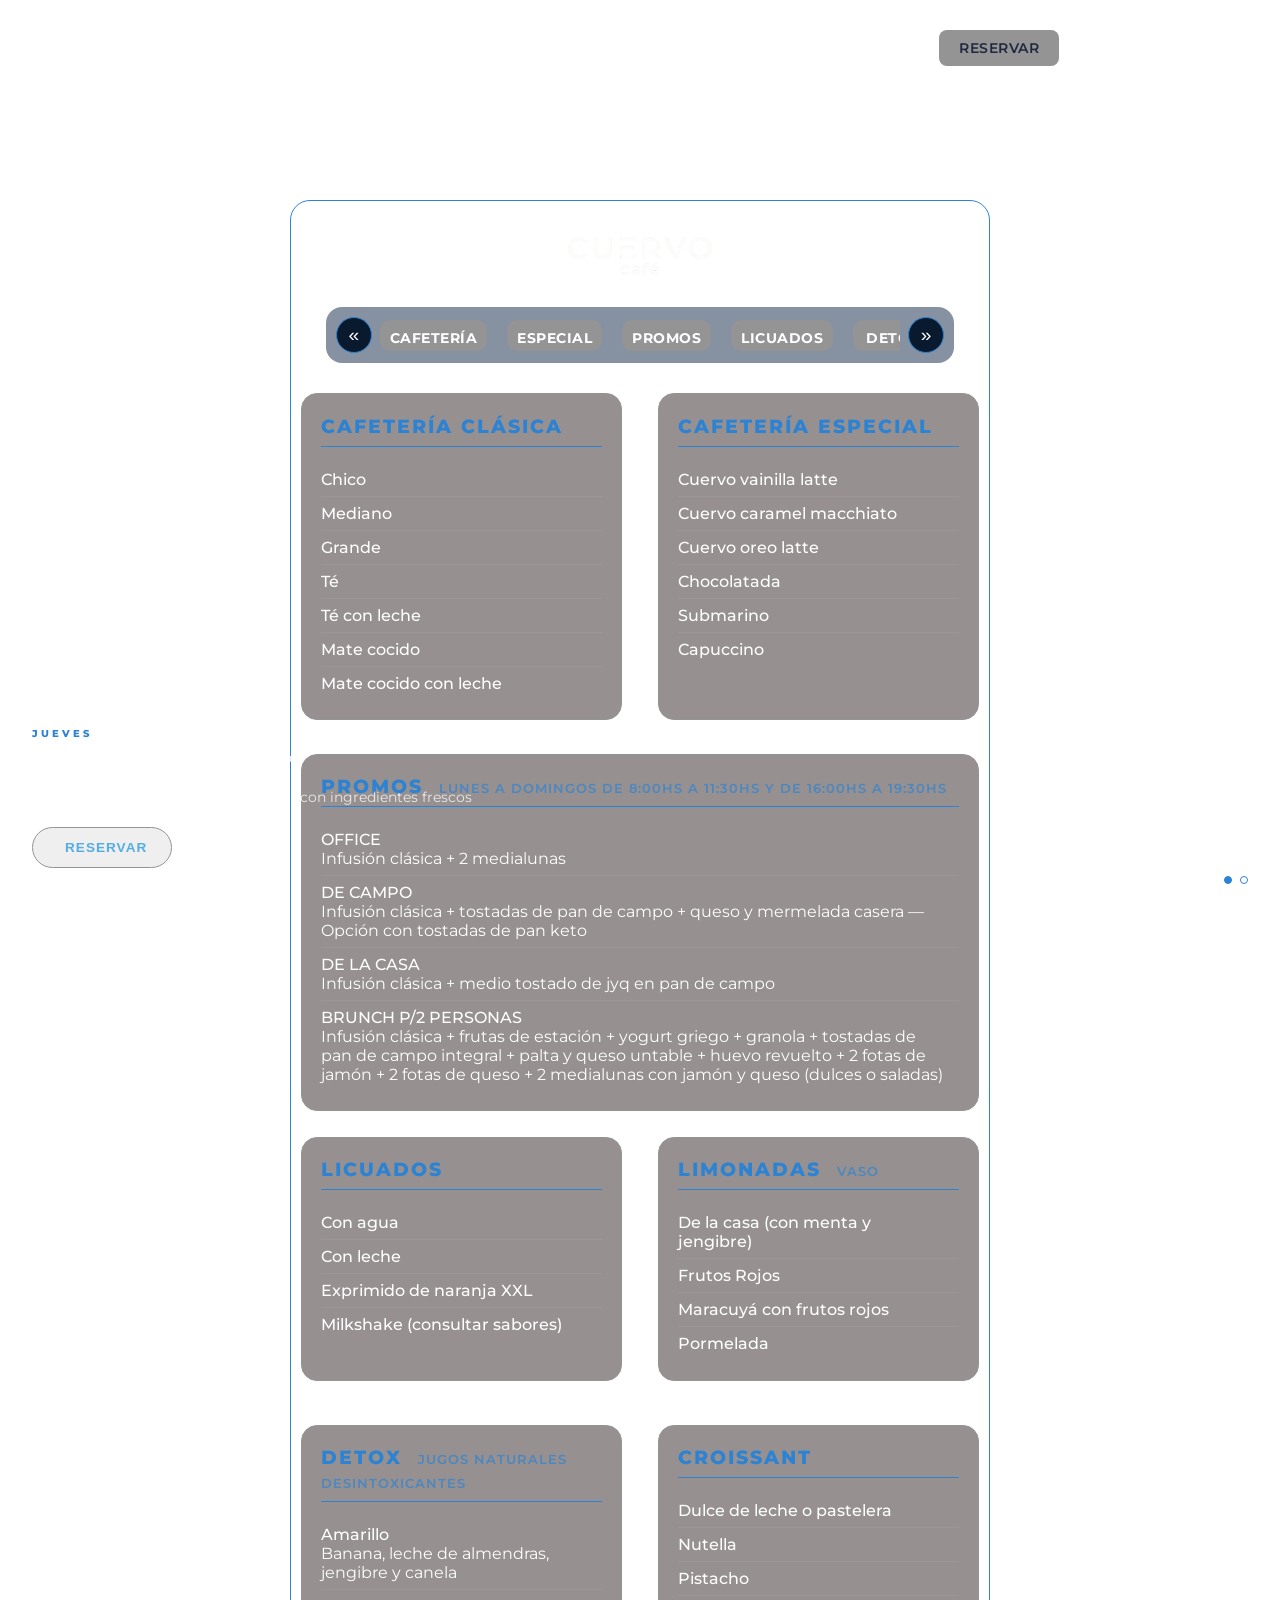
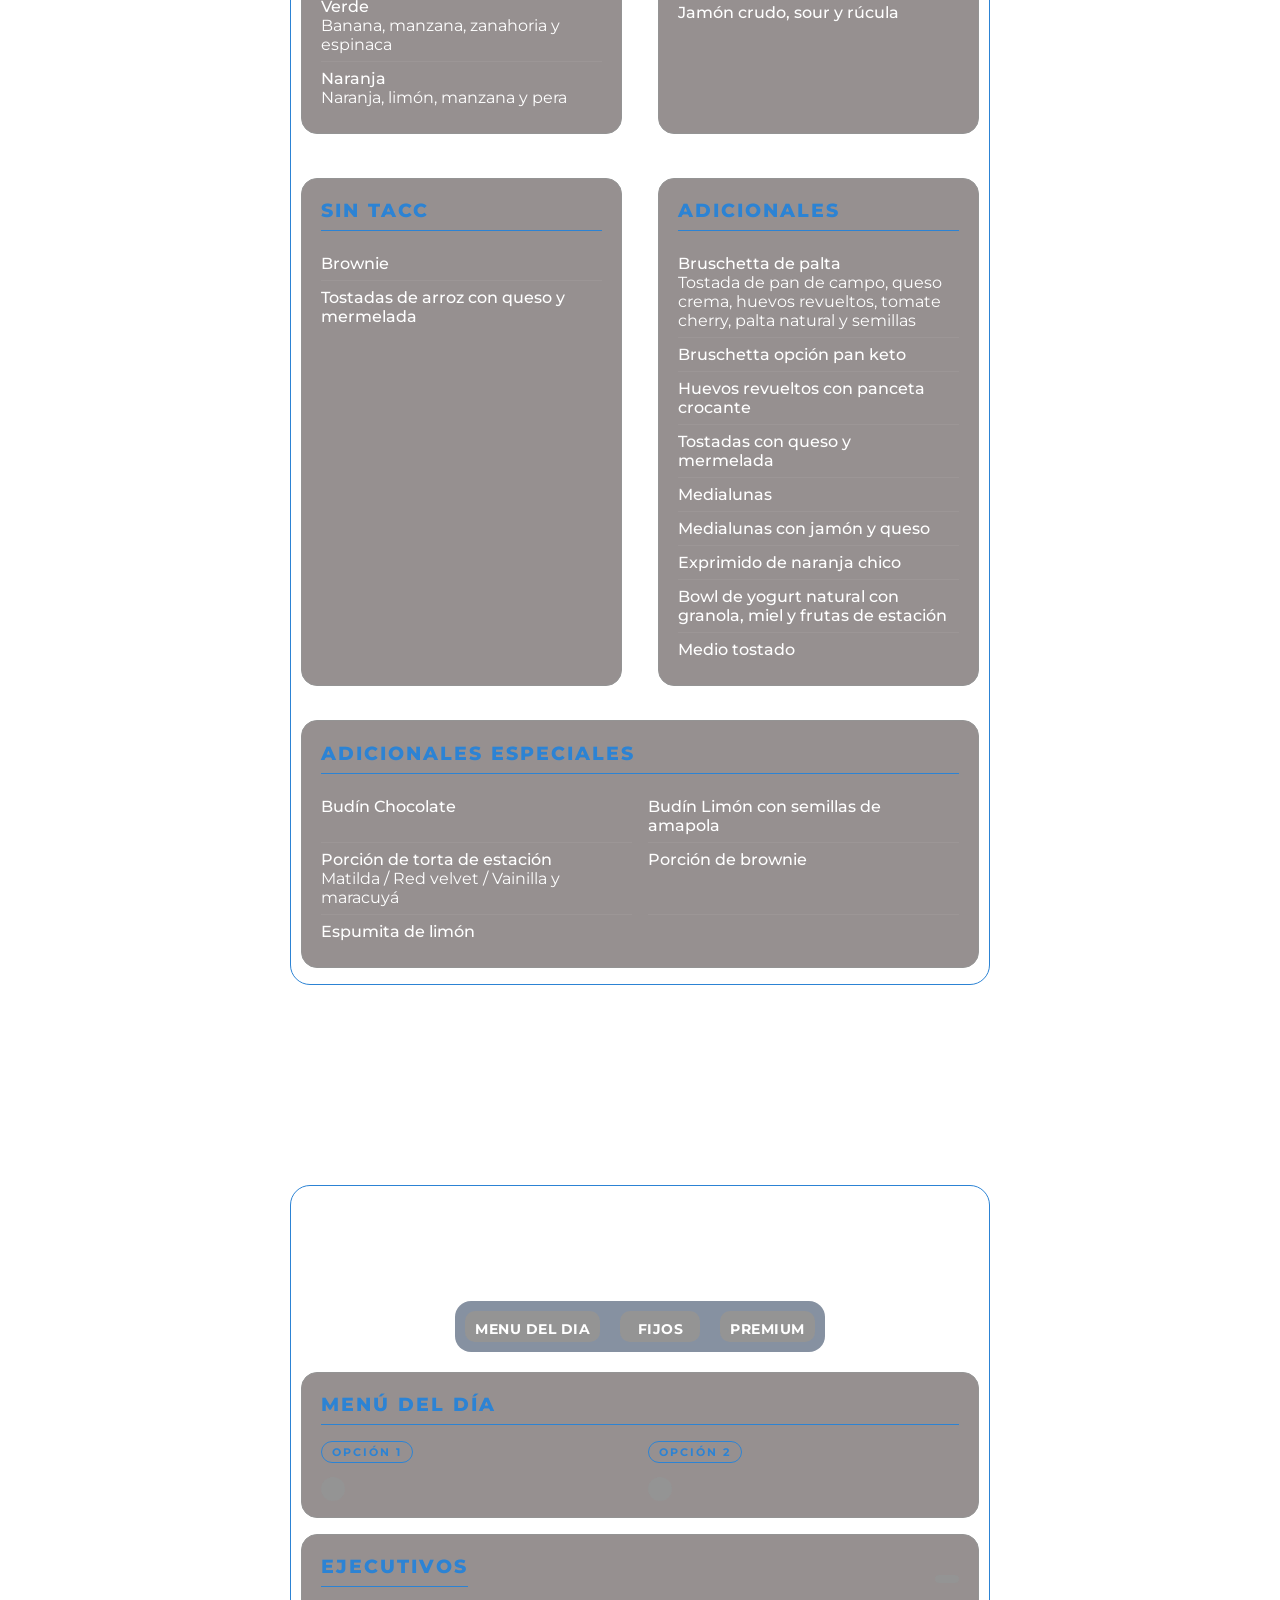
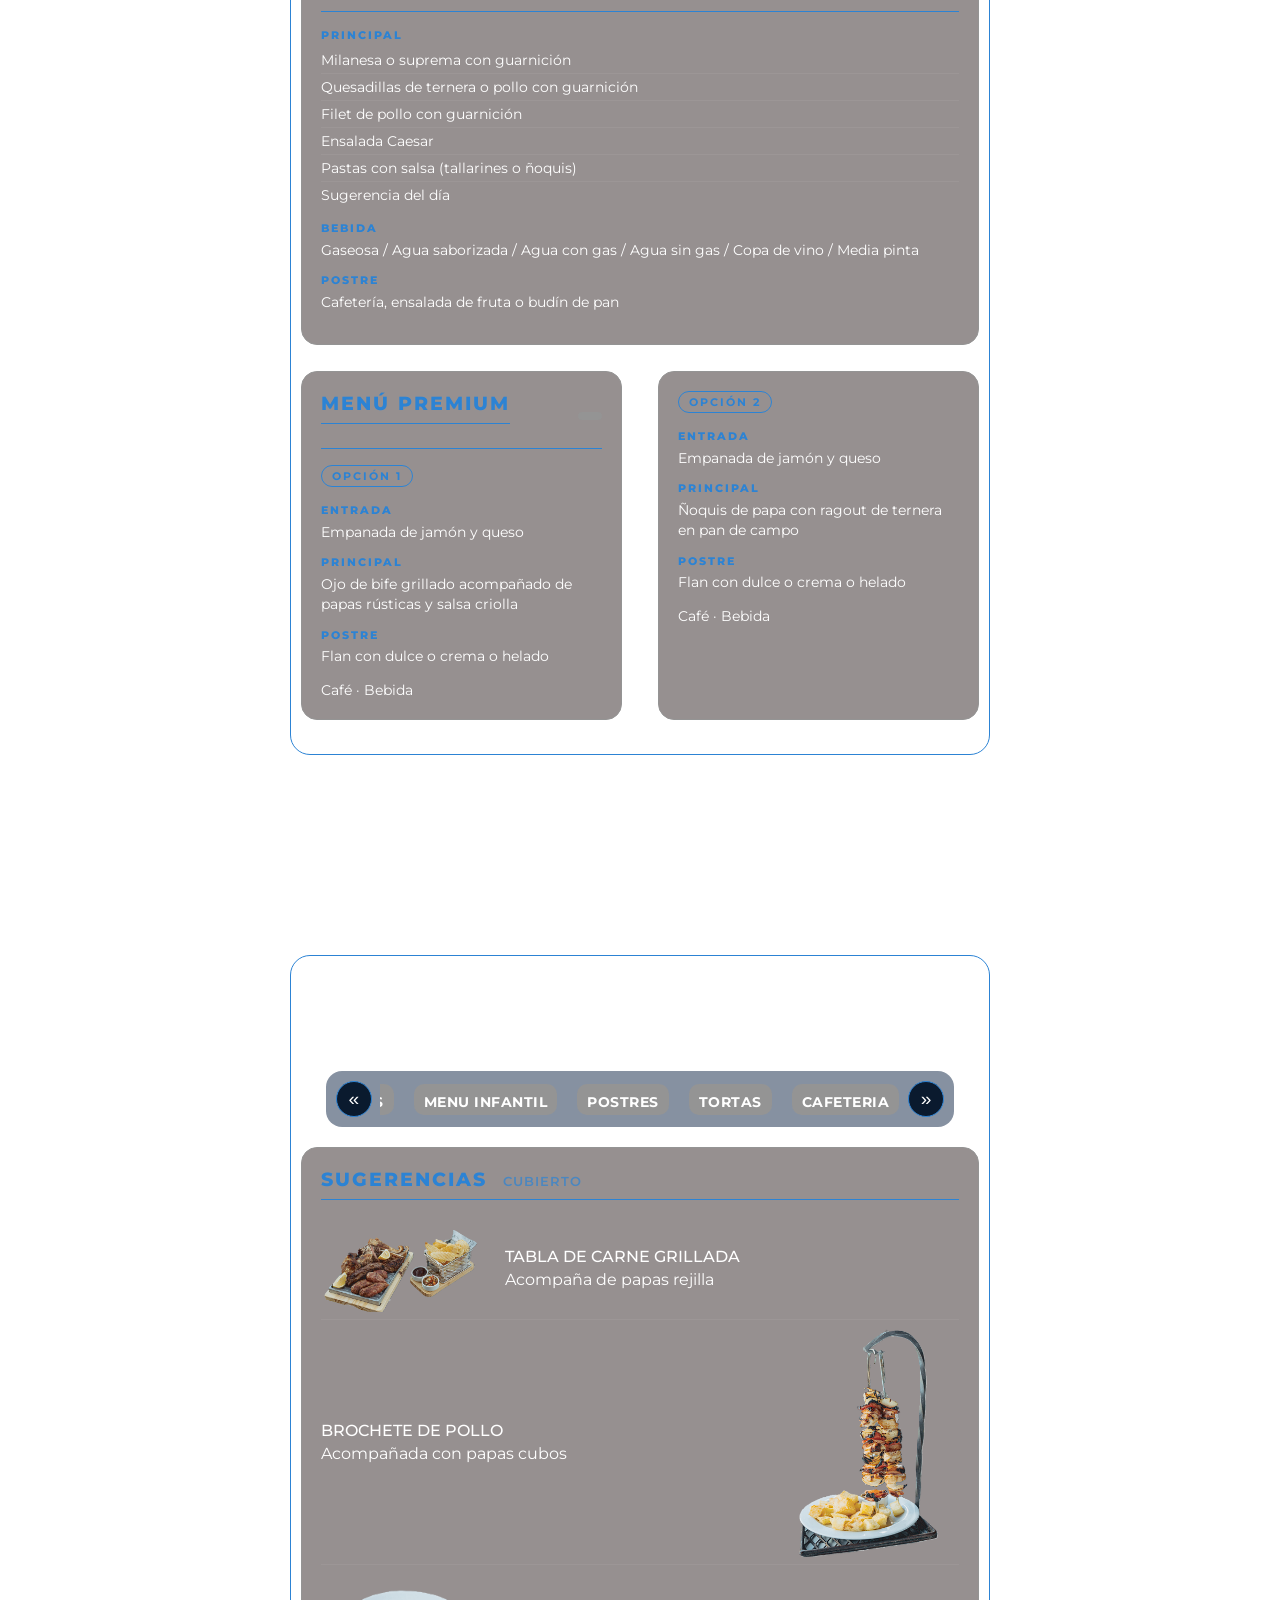
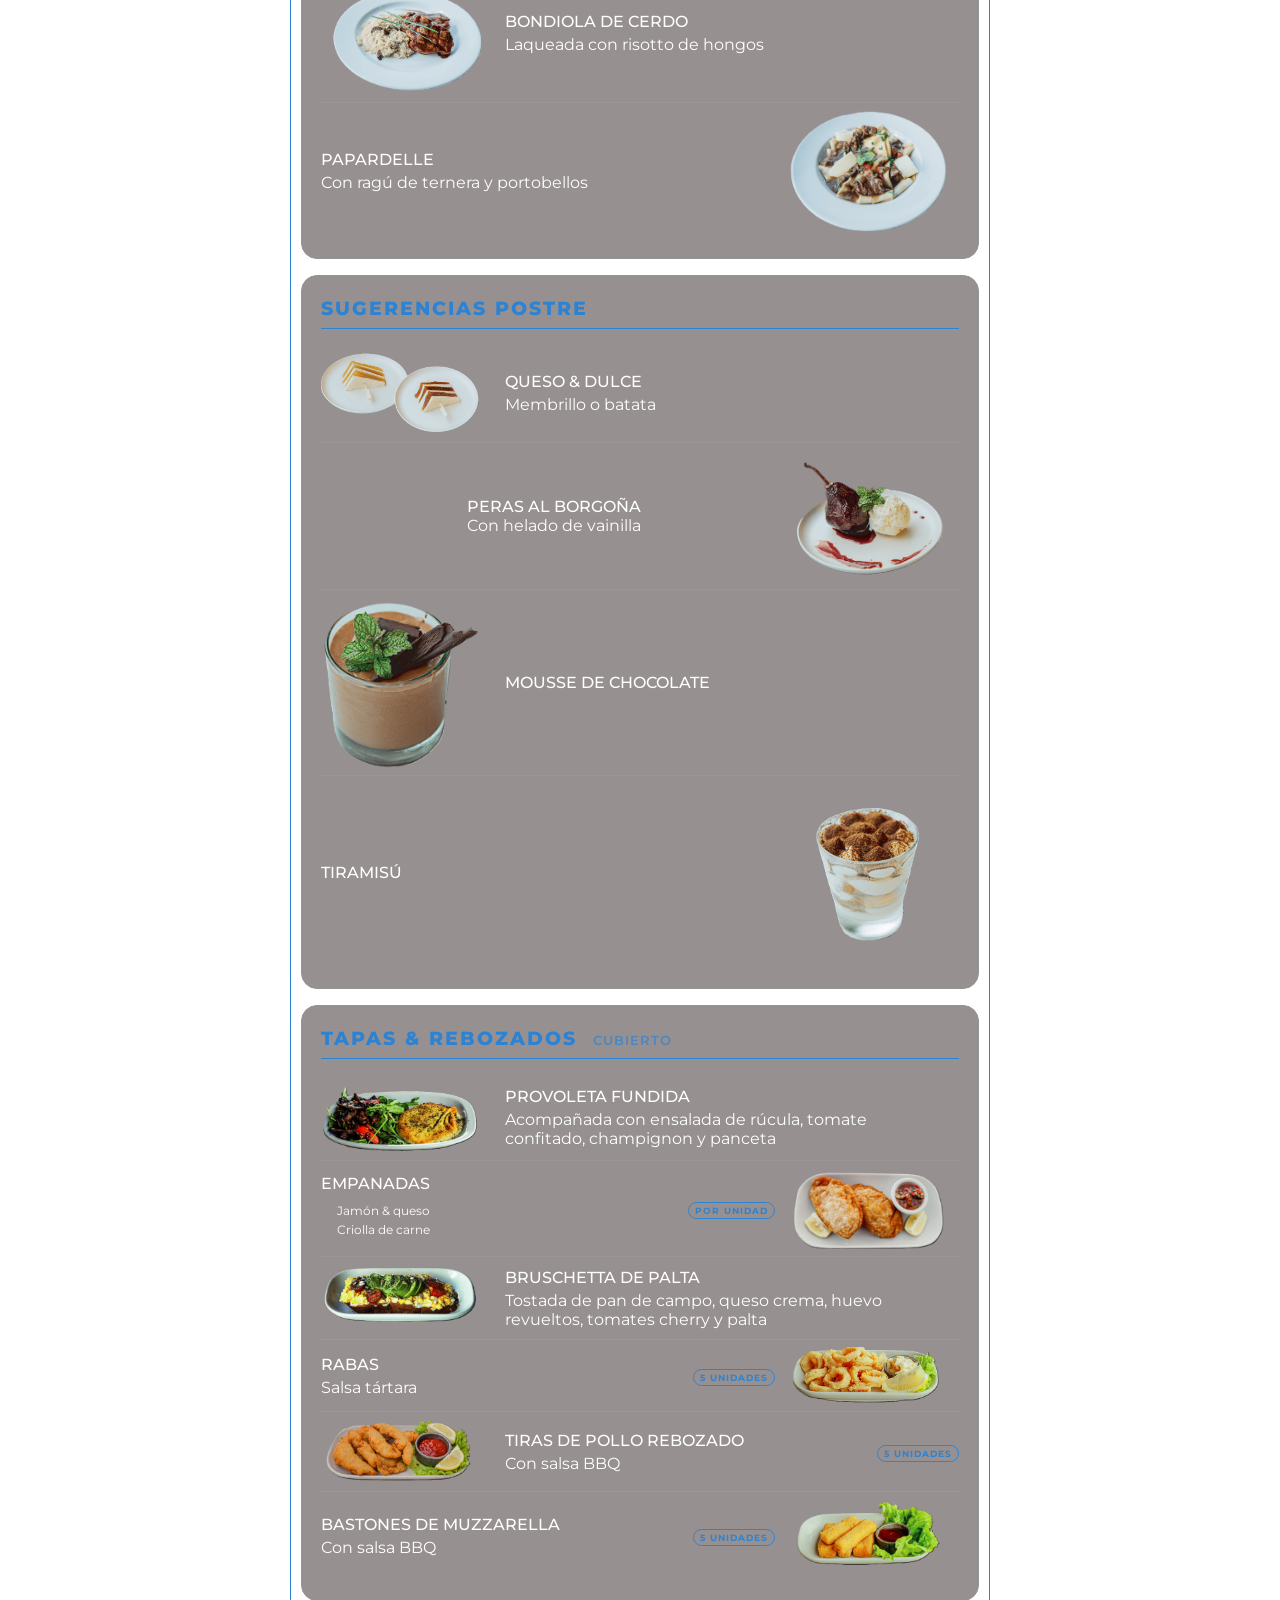
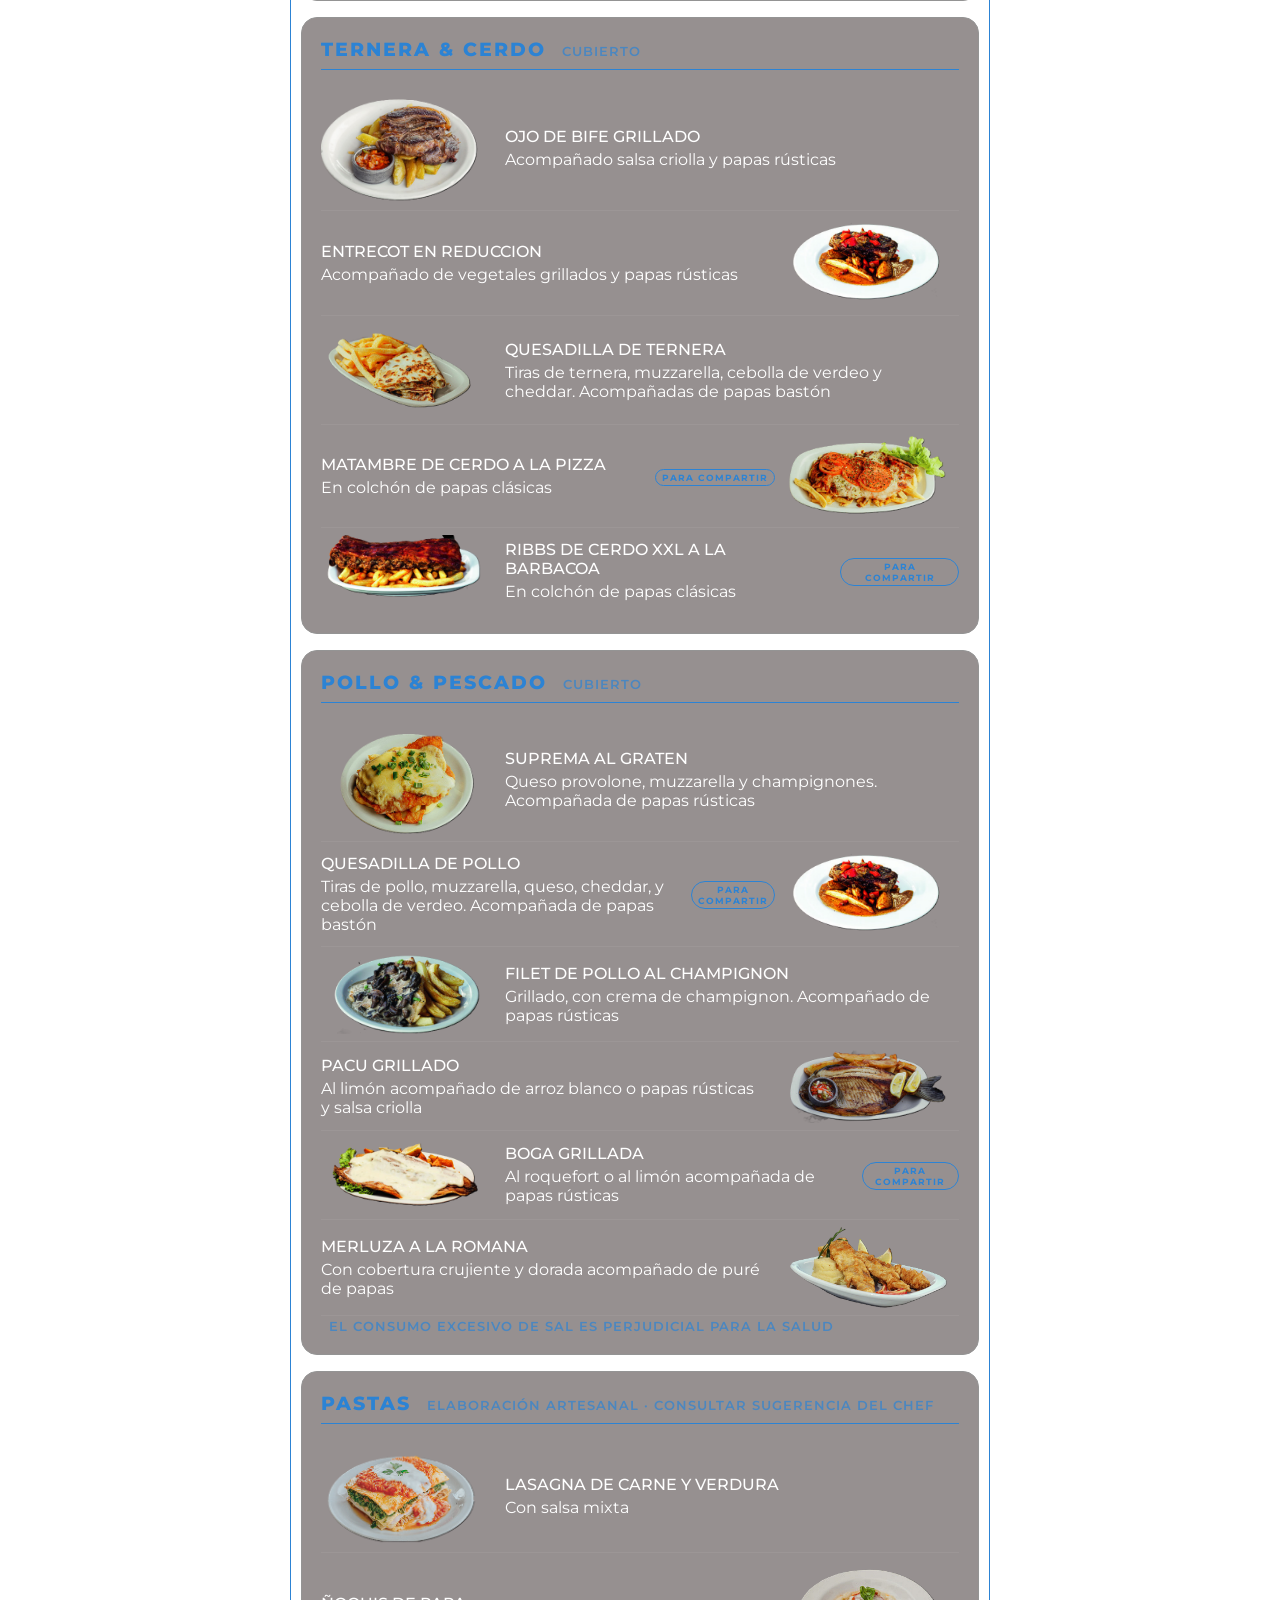
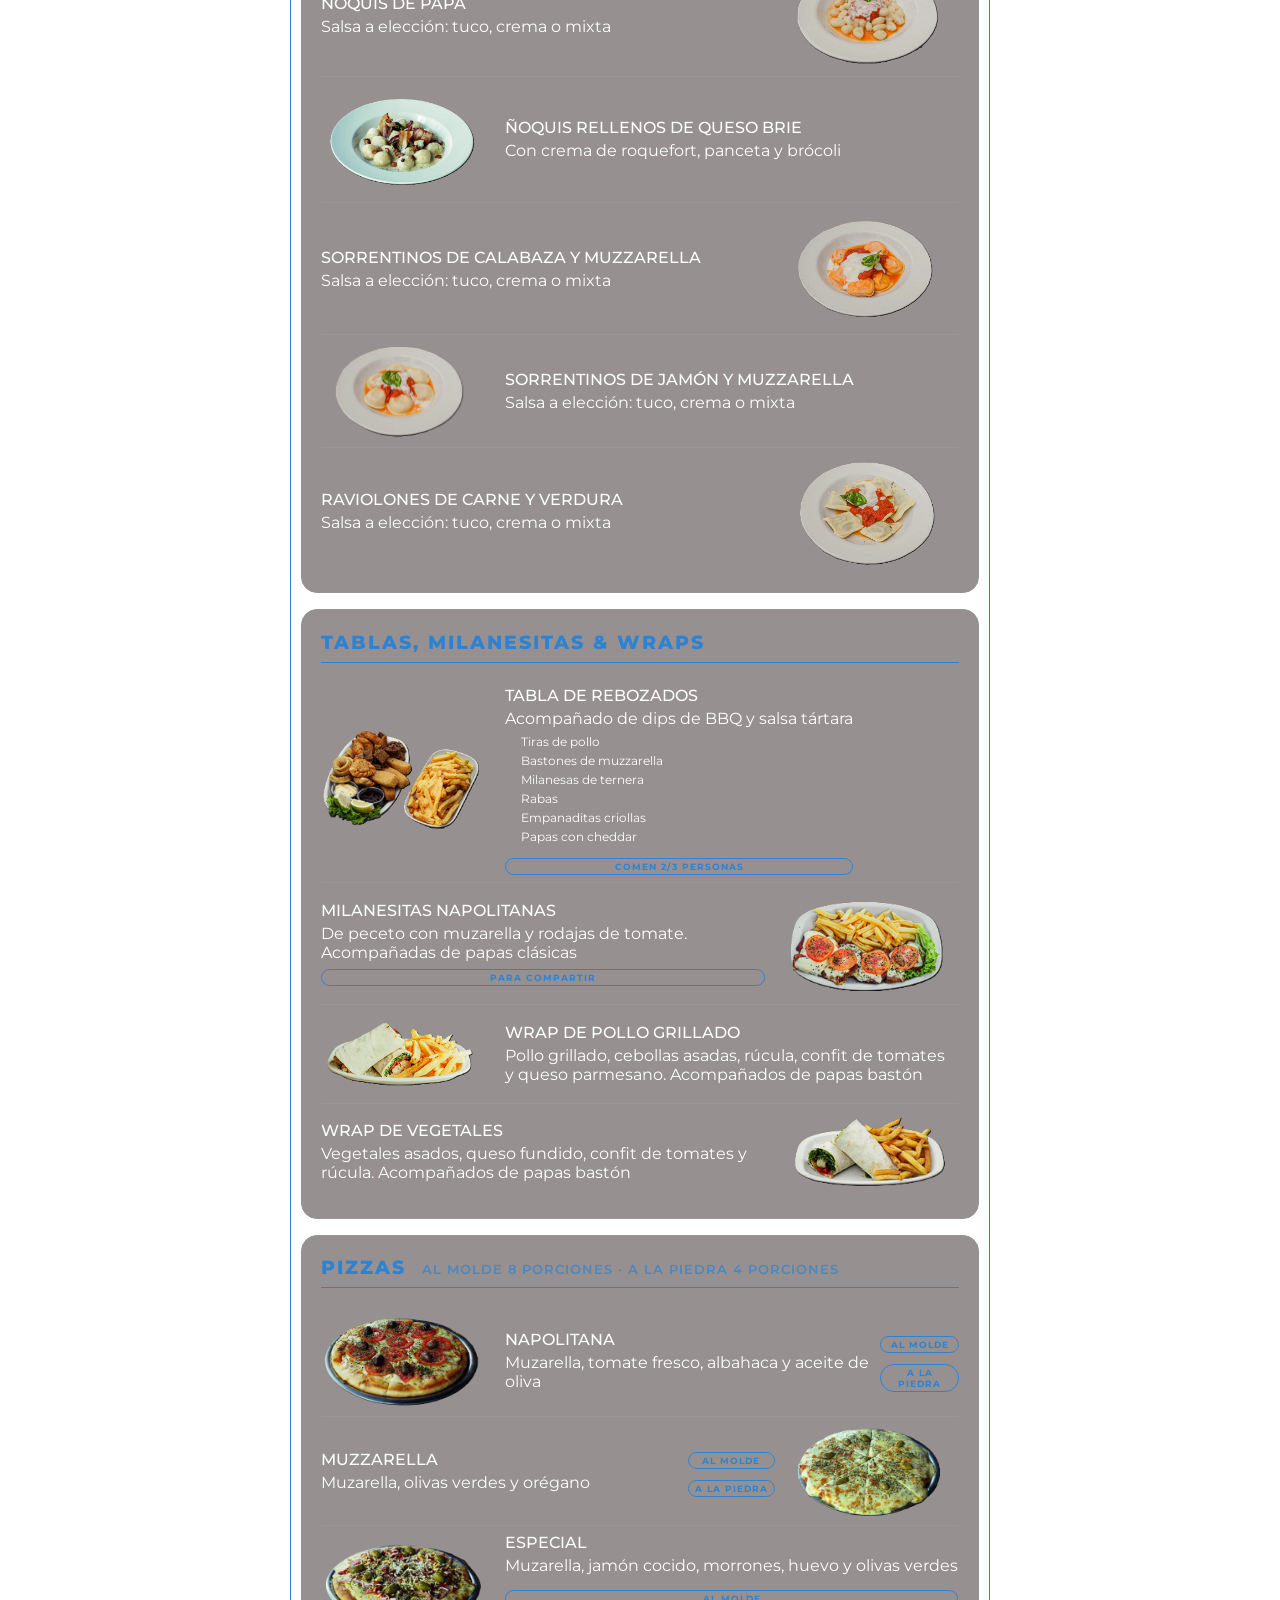
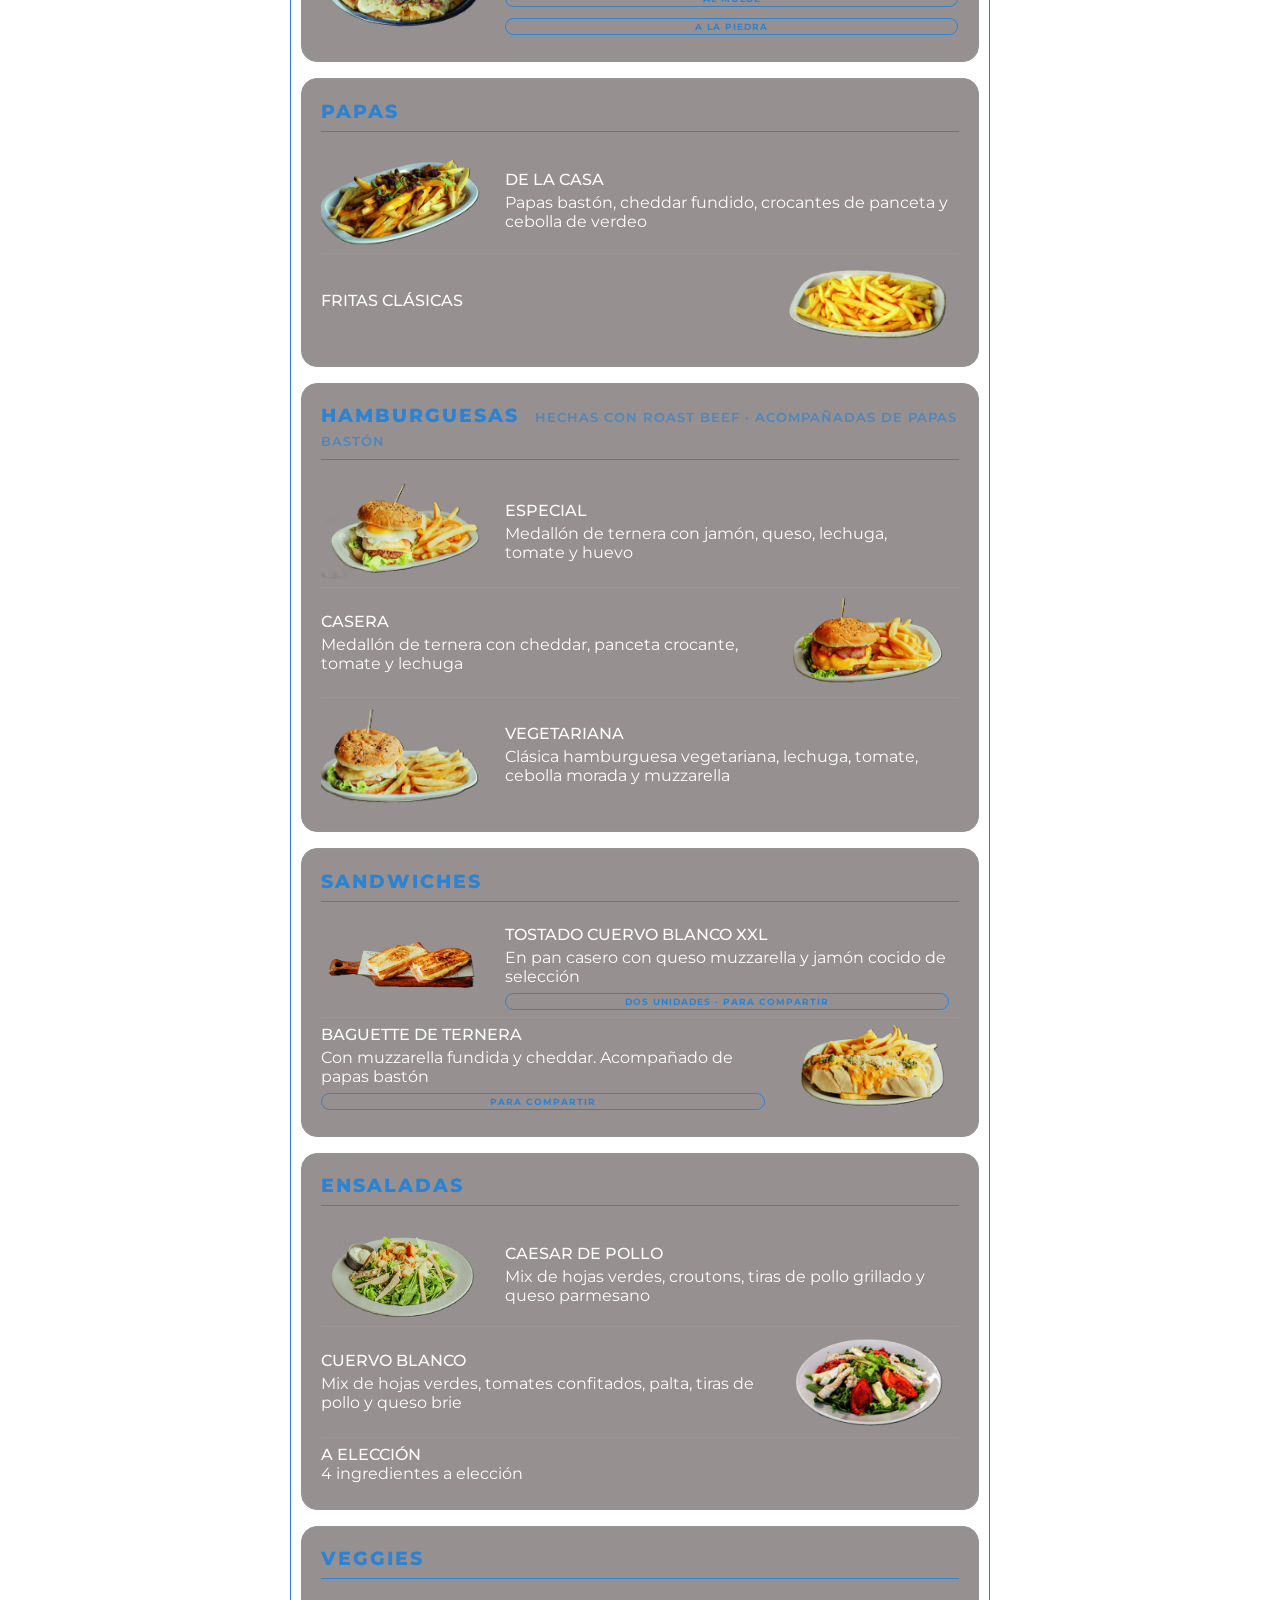
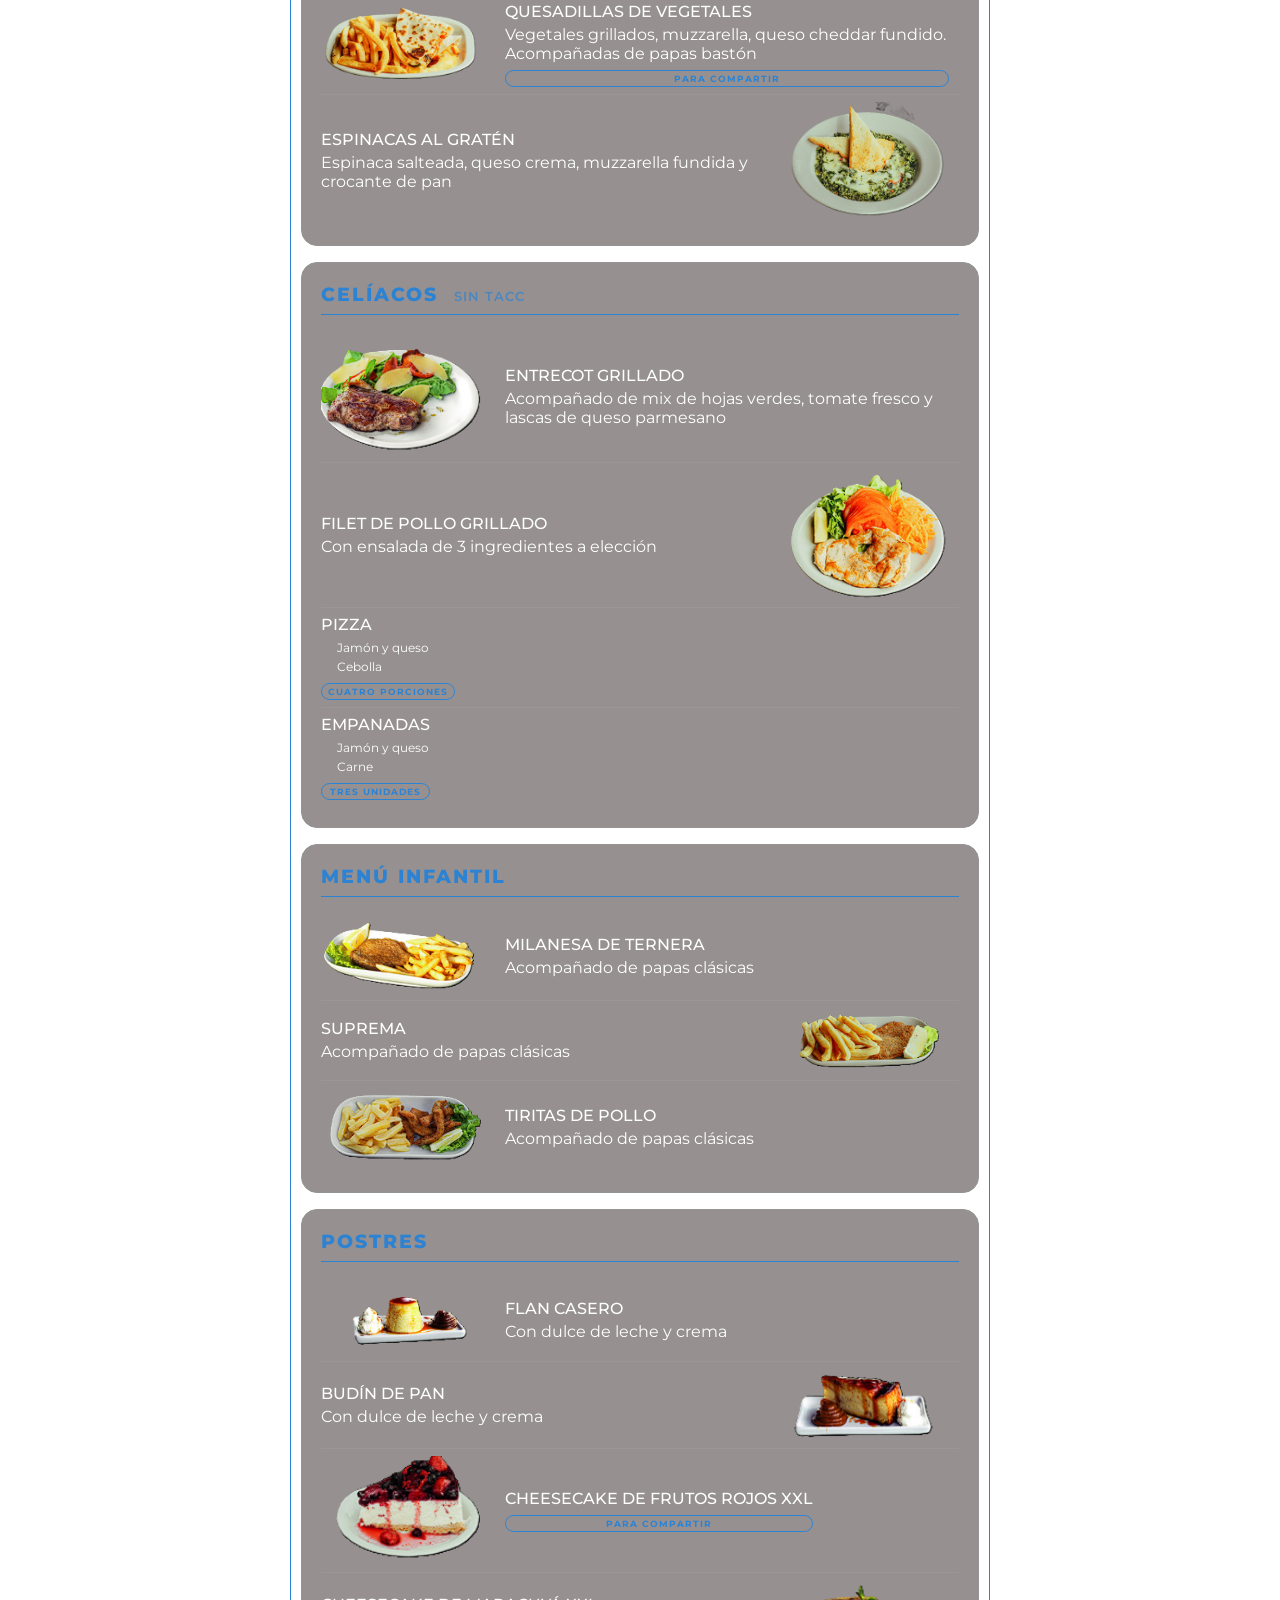
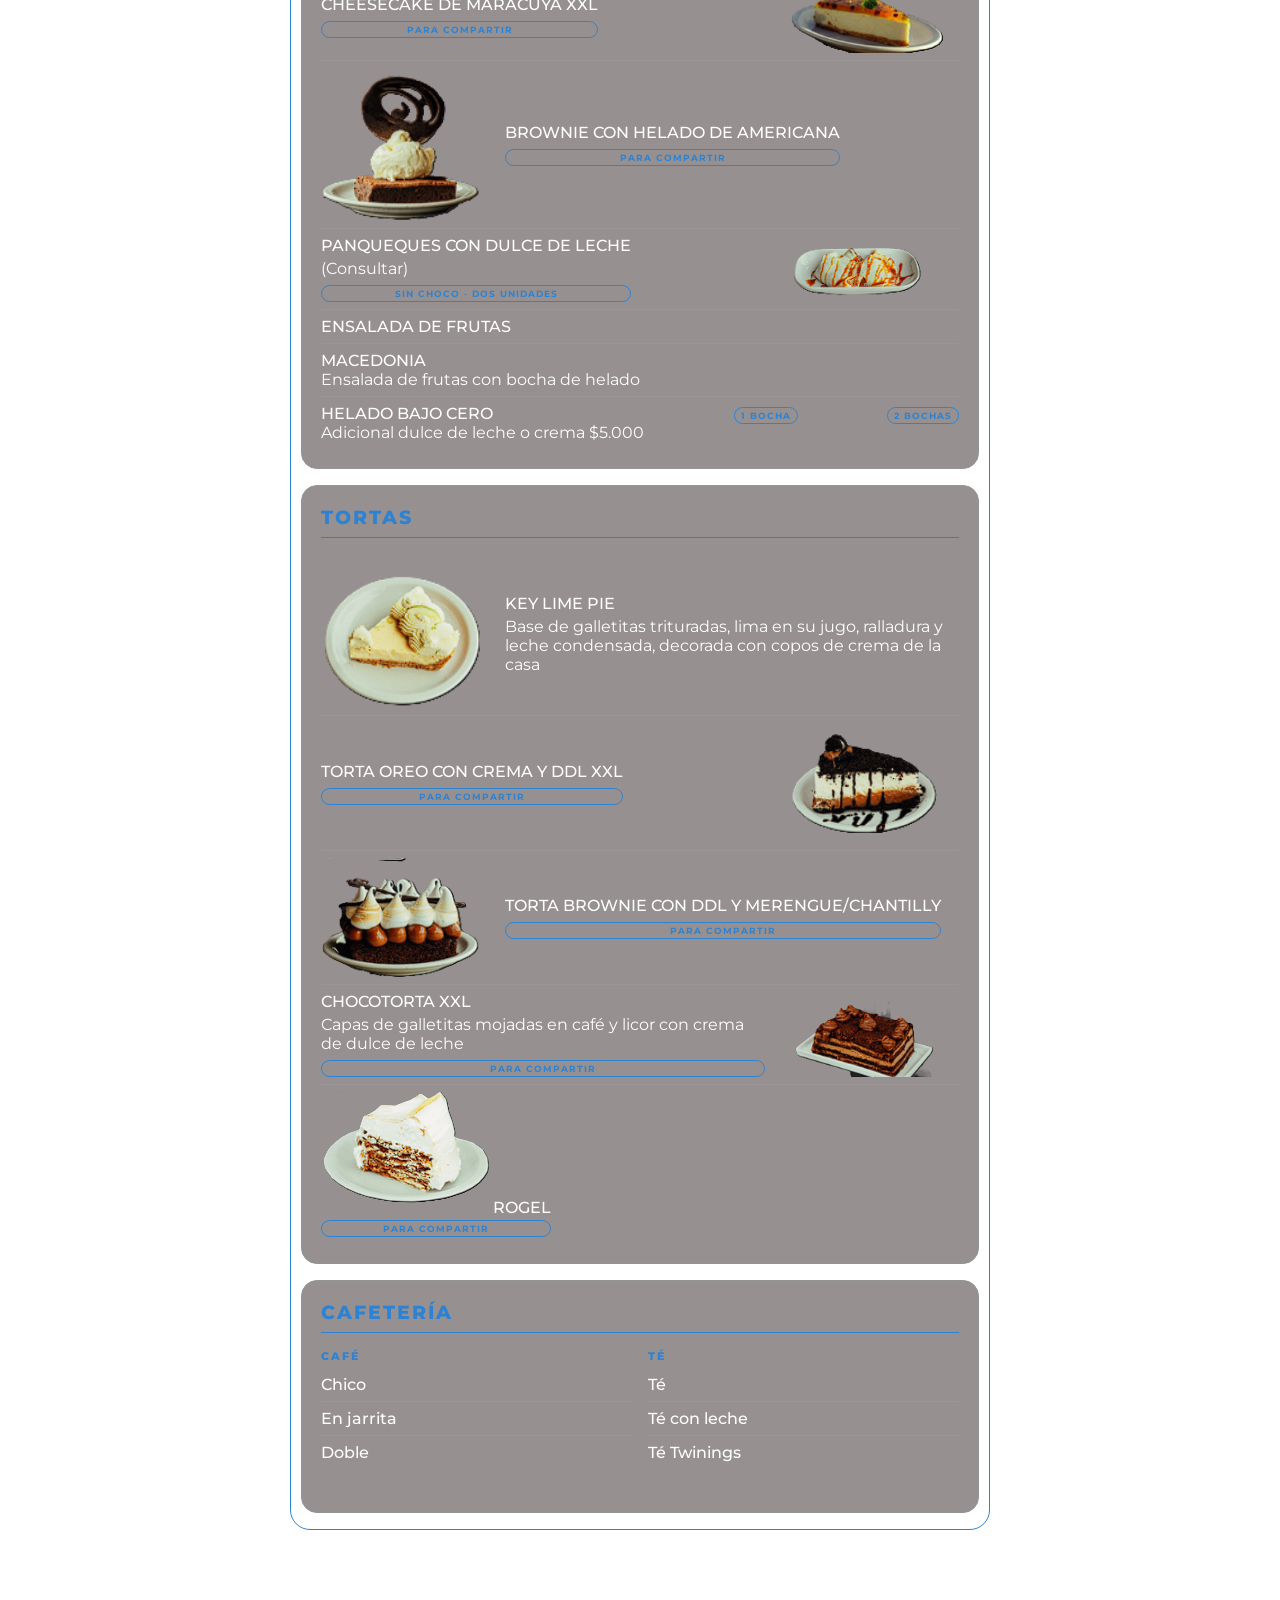
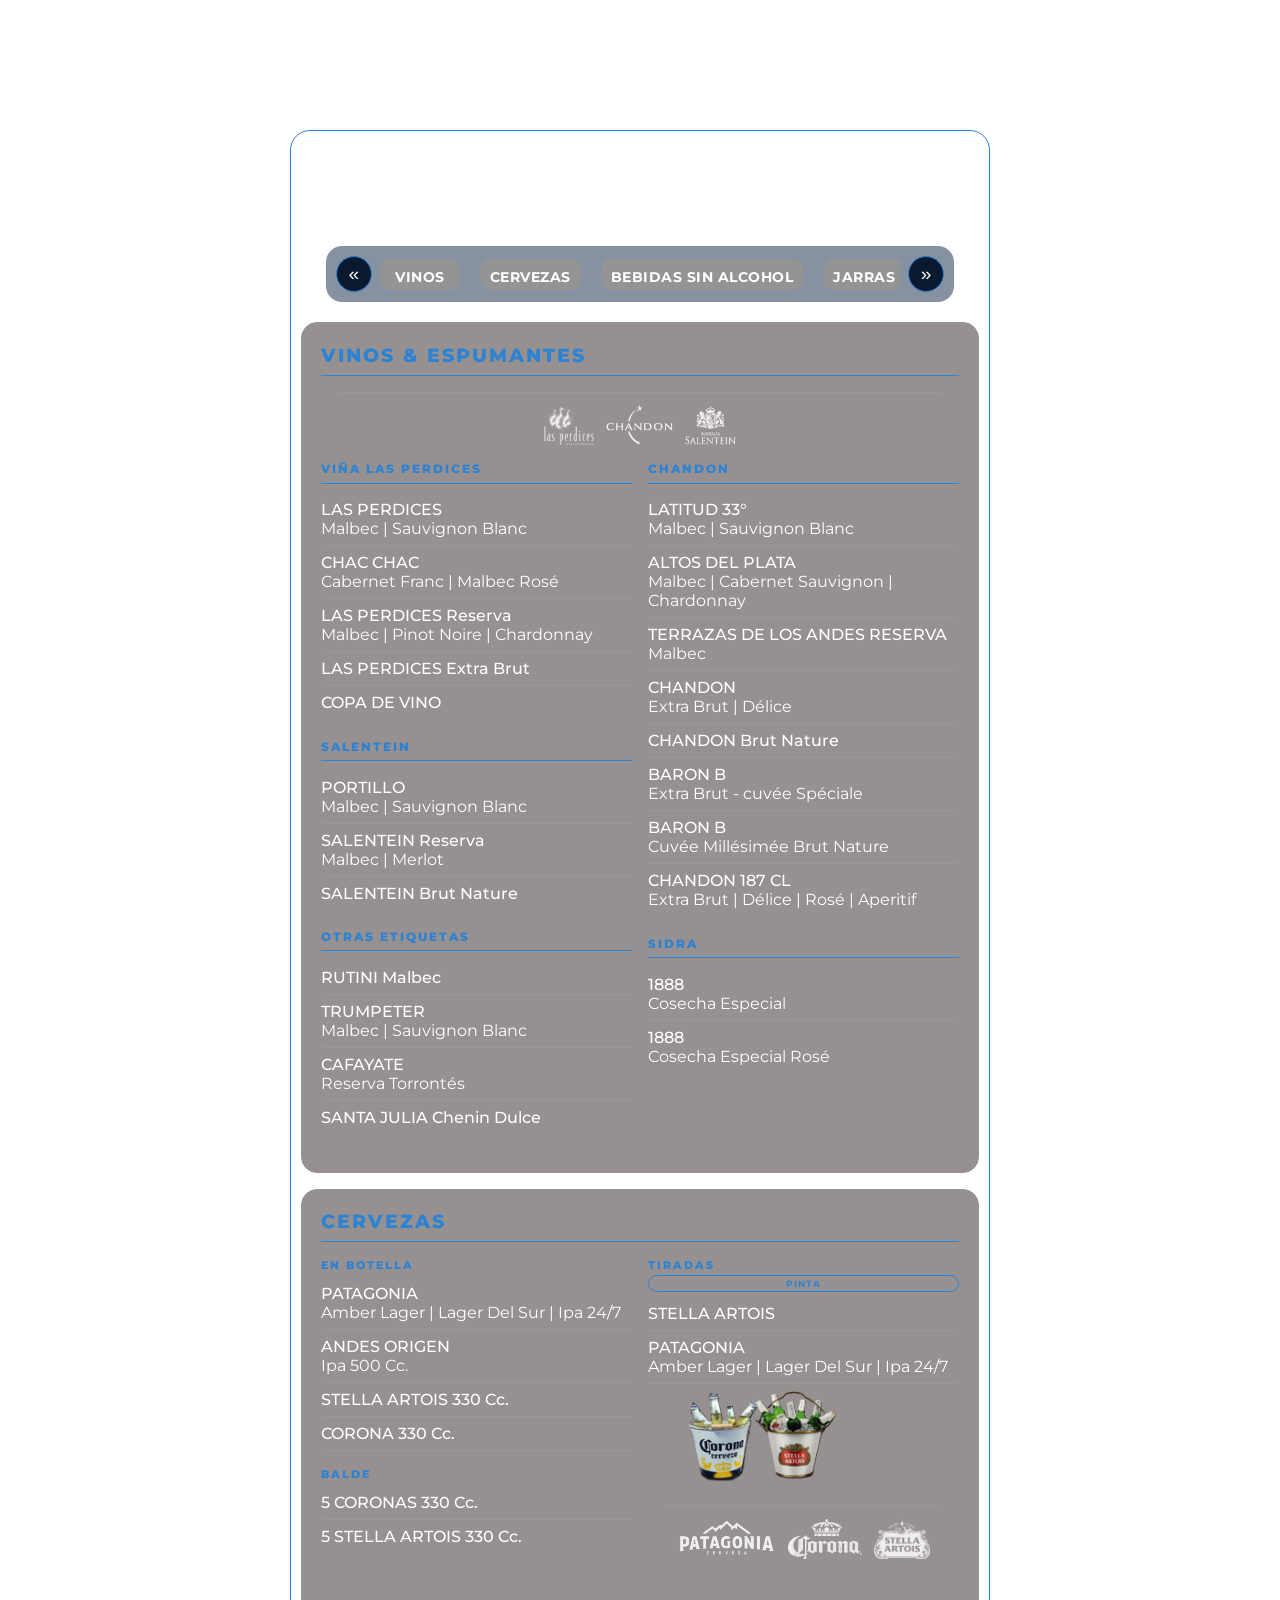
==== commit 4be80369: "Update home.html" ====
--- a/page/home.html
+++ b/page/home.html
@@ -772,8 +772,10 @@
                 <div class="item-info">
                     <div><span class="item-nombre">NAPOLITANA</span>
                         <p class="item-desc">Muzarella, tomate fresco, albahaca y aceite de oliva</p>
-                    </div><span class="item-precio" id="COMIDA-PIZZAS-01"></span> <span class="item-unidad">AL MOLDE</span>
+                    </div>
+                    <div class="precio-doble"><span class="item-precio" id="COMIDA-PIZZAS-01"></span> <span class="item-unidad">AL MOLDE</span>
                     <span class="item-precio" id="COMIDA-PIZZAS-02"></span> <span class="item-unidad">A LA PIEDRA</span>
+                    </div>
                 </div>
             </div>
             <div class="carta-item carta-item--img carta-item--img-right">
@@ -781,8 +783,11 @@
                 <div class="item-info">
                     <div><span class="item-nombre">MUZZARELLA</span>
                         <p class="item-desc">Muzarella, olivas verdes y orégano</p>
-                    </div><span class="item-precio" id="COMIDA-PIZZAS-03"></span> <span class="item-unidad">AL MOLDE</span>
+                    </div>
+                    <div class="precio-doble">
+                    <span class="item-precio" id="COMIDA-PIZZAS-03"></span> <span class="item-unidad">AL MOLDE</span>
                     <span class="item-precio" id="COMIDA-PIZZAS-04"></span> <span class="item-unidad">A LA PIEDRA</span>
+                    </div>
                 </div>
             </div>
             <div class="carta-item carta-item--img">
@@ -790,8 +795,12 @@
                 <div class="item-info">
                     <div><span class="item-nombre">ESPECIAL</span>
                         <p class="item-desc">Muzarella, jamón cocido, morrones, huevo y olivas verdes</p>
-                    </div><span class="item-precio" id="COMIDA-PIZZAS-05"></span> <span class="item-unidad">AL MOLDE</span>
+                        <div class="precio-doble">
+                    </div>
+                    <div class="precio-doble"><span class="item-precio" id="COMIDA-PIZZAS-05"></span> <span class="item-unidad">AL MOLDE</span>
                     <span class="item-precio" id="COMIDA-PIZZAS-06"></span> <span class="item-unidad">A LA PIEDRA</span>
+                    </div>
+                    </div>
                 </div>
             </div>
         </div>
@@ -2210,3 +2219,318 @@
 </body>
 
 </html>
+                        <div class="slide-content">
+                            <span class="slide-dia">JUEVES</span>
+                            <h3 class="slide-nombre">Pizza & Burger</h3>
+                            <p class="slide-desc">Las mejores pizzas y burgers de autor con ingredientes frescos</p>
+                            <button onclick="abrirModalEvento('Jueves de Pizza & Burger', 'jueves')" class="slide-btn">
+                                <i class="ti ti-calendar"></i> RESERVAR
+                            </button>
+                        </div>
+                    </div>
+
+                    <!-- ── PARA AGREGAR UN NUEVO EVENTO ──
+                    <div class="slider-slide slide-nuevo">
+                        <div class="slide-overlay"></div>
+                        <div class="slide-content">
+                            <span class="slide-dia">DÍA</span>
+                            <h3 class="slide-nombre">Nombre del Evento</h3>
+                            <p class="slide-desc">Descripción del evento</p>
+                            <button onclick="abrirModalEvento('Nombre del Evento', 'dia')" class="slide-btn">
+                                <i class="ti ti-calendar"></i> RESERVAR
+                            </button>
+                        </div>
+                    </div>
+                    Acordate de: 1) agregar un <span class="slider-dot"></span> abajo
+                                 2) agregar .slide-nuevo { background-image: url(...) } en style.css
+                                 3) actualizar sliderTotal en script.js si es necesario -->
+
+                </div>
+
+                <!-- Dots del slider — agregar uno por cada slide nuevo -->
+                <div class="slider-dots">
+                    <span class="slider-dot active"></span>
+                    <span class="slider-dot"></span>
+                </div>
+            </div>
+
+            <!-- MODAL RESERVA DE EVENTOS (pasta/pizza/etc) -->
+            <div class="modal-overlay" id="modal-evento-overlay" onclick="cerrarModalEvento()">
+                <div class="modal" onclick="event.stopPropagation()">
+                    <button class="modal-close" onclick="cerrarModalEvento()">✕</button>
+                    <h2 class="modal-titulo">RESERVAR</h2>
+                    <p class="modal-subtitulo" id="modal-evento-tipo"></p>
+                    <div class="modal-form">
+                        <div class="form-group">
+                            <label>Tu nombre</label>
+                            <input type="text" id="evento-nombre" placeholder="Nombre y apellido">
+                        </div>
+                        <div class="form-group">
+                            <label>Fecha <span style="font-size:0.6rem; opacity:0.6">solo <span
+                                        id="evento-dia-label"></span></span></label>
+                            <input type="date" id="evento-fecha">
+                        </div>
+                        <div class="form-group">
+                            <label>Hora <span style="font-size:0.6rem; opacity:0.6">desde las 20:00</span></label>
+                            <input type="time" id="evento-hora" min="20:00" max="23:59">
+                        </div>
+                        <div class="form-row">
+                            <div class="form-group">
+                                <label>Adultos</label>
+                                <input type="number" id="evento-adultos" placeholder="0" min="0">
+                            </div>
+                            <div class="form-group">
+                                <label>Niños</label>
+                                <input type="number" id="evento-ninos" placeholder="0" min="0">
+                            </div>
+                        </div>
+                        <div class="form-group">
+                            <label>Sector</label>
+                            <div class="sector-btns">
+                                <button class="sector-btn activo" onclick="elegirSectorEvento('Adentro', this)">
+                                    <i class="ti ti-building"></i> Adentro
+                                </button>
+                                <button class="sector-btn" onclick="elegirSectorEvento('Afuera', this)">
+                                    <i class="ti ti-tree"></i> Afuera
+                                </button>
+                            </div>
+                        </div>
+                        <button class="modal-btn" onclick="enviarReservaEvento()">
+                            <i class="ti ti-brand-whatsapp"></i> CONFIRMAR RESERVA
+                        </button>
+                    </div>
+                </div>
+            </div>
+        </section>
+
+        <!-- ==========================================
+            EVENTOS PRIVADOS
+            Las cards son fijas (cumple, casamiento, etc)
+            Solo cambia el texto del modal si es necesario
+            ========================================== -->
+        <section class="eventos-privados-section">
+            <h2 class="eventos-titulo">EVENTOS</h2>
+            <div class="box-intro">
+                <p class="eventos-intro">Reservá tu evento en una de las ubicaciones más exclusivas de Rosario.
+                    Gastronomía, atención personalizada y una vista privilegiada frente al río para crear una
+                    experiencia verdaderamente inolvidable en Puerto Norte.</p>
+            </div>
+            <div class="eventos-grid">
+                <div class="evento-privado-card" onclick="abrirModal('Cumpleaños')">
+                    <div class="evento-privado-overlay"></div>
+                    <div class="evento-privado-content"><i class="ti ti-balloon"></i>
+                        <h3>Cumpleaños</h3><span class="evento-privado-btn">CONSULTAR</span>
+                    </div>
+                </div>
+                <div class="evento-privado-card" onclick="abrirModal('Casamiento')">
+                    <div class="evento-privado-overlay"></div>
+                    <div class="evento-privado-content"><i class="ti ti-heart"></i>
+                        <h3>Casamientos</h3><span class="evento-privado-btn">CONSULTAR</span>
+                    </div>
+                </div>
+                <div class="evento-privado-card" onclick="abrirModal('Bautismo')">
+                    <div class="evento-privado-overlay"></div>
+                    <div class="evento-privado-content"><i class="ti ti-star"></i>
+                        <h3>Bautismos</h3><span class="evento-privado-btn">CONSULTAR</span>
+                    </div>
+                </div>
+                <div class="evento-privado-card" onclick="abrirModal('Evento Privado')">
+                    <div class="evento-privado-overlay"></div>
+                    <div class="evento-privado-content"><i class="ti ti-users"></i>
+                        <h3>Corporativos</h3><span class="evento-privado-btn">CONSULTAR</span>
+                    </div>
+                </div>
+            </div>
+        </section>
+
+        <!-- MODAL CONSULTA EVENTOS CORPORATIVOS -->
+        <div class="modal-overlay" id="modal-overlay" onclick="cerrarModal()">
+            <div class="modal" onclick="event.stopPropagation()">
+                <button class="modal-close" onclick="cerrarModal()">✕</button>
+                <h2 class="modal-titulo">Consultar Presupuesto</h2>
+                <p class="modal-subtitulo" id="modal-tipo"></p>
+                <div class="modal-form">
+                    <div class="form-group"><label>Tipo de evento</label><input type="text" id="form-tipo" readonly>
+                    </div>
+                    <div class="form-group"><label>Tu nombre</label><input type="text" id="form-nombre"
+                            placeholder="Nombre y apellido"></div>
+                    <div class="form-group"><label>Fecha del evento</label><input type="date" id="form-fecha"></div>
+                    <div class="form-row">
+                        <div class="form-group"><label>Adultos</label><input type="number" id="form-adultos"
+                                placeholder="0" min="0"></div>
+                        <div class="form-group"><label>Niños</label><input type="number" id="form-ninos" placeholder="0"
+                                min="0"></div>
+                    </div>
+                    <button class="modal-btn" onclick="enviarConsulta()"><i class="ti ti-brand-whatsapp"></i> ENVIAR
+                        CONSULTA</button>
+                </div>
+            </div>
+        </div>
+
+    <!-- ==========================================
+    CATERING — identidad visual dorada
+    Una sola card genérica que lleva al modal
+    de selección de paquetes
+    ========================================== -->
+<section class="catering-section">
+    <h2 class="eventos-titulo">CATERING</h2>
+    <p class="catering-intro">Llevamos la experiencia Cuervo Blanco a tu evento</p>
+    <div class="catering-card-single">
+        <div class="evento-privado-card fondo-caterin" onclick="abrirModalCatering('Catering')">
+            <div class="evento-privado-overlay"></div>
+            <div class="evento-privado-content">
+                <i class="ti ti-tools-kitchen-2"></i>
+                <h3>Catering</h3>
+                <span class="evento-privado-btn">CONSULTAR</span>
+            </div>
+        </div>
+    </div>
+</section>
+
+        <!-- MODAL CATERING — 2 pasos: elegir paquete → formulario
+             Para agregar paquetes: copiar un catering-paquete-item
+             y cambiar el nombre en elegirPaquete() -->
+        <div class="modal-overlay" id="modal-catering-overlay" onclick="cerrarModalCatering()">
+            <div class="modal modal-catering" onclick="event.stopPropagation()">
+                <button class="modal-close" onclick="cerrarModalCatering()">✕</button>
+                <h2 class="modal-titulo">CATERING</h2>
+                <p class="modal-subtitulo" id="modal-catering-tipo"></p>
+
+                <!-- PASO 1: Elegir paquete — actualizar nombres y descripciones cuando estén definidos -->
+                <div id="catering-paso1">
+                    <p class="catering-paso-label">Elegí tu paquete</p>
+                    <div class="catering-paquetes-modal">
+                        <div class="catering-paquete-item" onclick="elegirPaquete('Paquete 1')">
+                            <div class="catering-paquete-icon"><i class="ti ti-tools-kitchen-2"></i></div>
+                            <div class="catering-paquete-info"><span class="catering-paquete-nombre">PAQUETE
+                                    1</span><span class="catering-paquete-desc">Descripción del paquete</span></div>
+                            <i class="ti ti-chevron-right catering-paquete-arrow"></i>
+                        </div>
+                        <div class="catering-paquete-item" onclick="elegirPaquete('Paquete 2')">
+                            <div class="catering-paquete-icon"><i class="ti ti-star"></i></div>
+                            <div class="catering-paquete-info"><span class="catering-paquete-nombre">PAQUETE
+                                    2</span><span class="catering-paquete-desc">Descripción del paquete</span></div>
+                            <i class="ti ti-chevron-right catering-paquete-arrow"></i>
+                        </div>
+                        <div class="catering-paquete-item" onclick="elegirPaquete('Paquete 3')">
+                            <div class="catering-paquete-icon"><i class="ti ti-crown"></i></div>
+                            <div class="catering-paquete-info"><span class="catering-paquete-nombre">PAQUETE
+                                    3</span><span class="catering-paquete-desc">Descripción del paquete</span></div>
+                            <i class="ti ti-chevron-right catering-paquete-arrow"></i>
+                        </div>
+                    </div>
+                </div>
+
+                <!-- PASO 2: Formulario — se muestra al elegir paquete -->
+                <div id="catering-paso2" style="display:none">
+                    <button class="catering-volver" onclick="volverPaso1()"><i class="ti ti-arrow-left"></i>
+                        Volver</button>
+                    <p class="catering-paso-label">Paquete seleccionado: <span id="catering-paquete-elegido"></span></p>
+                    <div class="modal-form">
+                        <div class="form-group"><label>Tipo de evento</label><input type="text" id="catering-form-tipo"
+                                readonly></div>
+                        <div class="form-group"><label>Tu nombre</label><input type="text" id="catering-form-nombre"
+                                placeholder="Nombre y apellido"></div>
+                        <div class="form-group"><label>Fecha del evento</label><input type="date"
+                                id="catering-form-fecha"></div>
+                        <div class="form-row">
+                            <div class="form-group"><label>Adultos</label><input type="number"
+                                    id="catering-form-adultos" placeholder="0" min="0"></div>
+                            <div class="form-group"><label>Niños</label><input type="number" id="catering-form-ninos"
+                                    placeholder="0" min="0"></div>
+                        </div>
+                        <button class="modal-btn" onclick="enviarConsultaCatering()"><i
+                                class="ti ti-brand-whatsapp"></i> ENVIAR CONSULTA</button>
+                    </div>
+                </div>
+            </div>
+        </div>
+    </main>
+
+    <!-- ==========================================
+        FOOTER
+        ========================================== -->
+    <footer class="footer">
+        <div class="footer-container">
+            <div class="footer-logo">
+                <img src="/img/cuervolog2.jpg" alt="Logo Cuervo Blanco">
+            </div>
+            <div class="footer-col">
+                <h3 class="footer-titulo">HORARIOS</h3>
+                <p>Lunes a Jueves <span>8:00 - 1:00</span></p>
+                <p>Viernes a Domingo <span>8:00 - 3:00</span></p>
+            </div>
+            <div class="footer-col">
+                <h3 class="footer-titulo">UBICACIÓN</h3>
+                <a href="https://www.google.com/maps/place/Cuervo+Blanco/@-32.9230564,-60.6633547,17z"
+                    target="_blank">Av. Carballo 158 004<br>Puerto Norte, Rosario</a>
+            </div>
+            <div class="footer-col">
+                <h3 class="footer-titulo">REDES</h3>
+                <a href="https://www.instagram.com/cuervoblanco.puertonorte/" target="_blank"><i
+                        class="ti ti-brand-instagram"></i> Cuervo Blanco</a>
+                <a href="https://www.instagram.com/cuervoblanco.cafe/" target="_blank"><i
+                        class="ti ti-brand-instagram"></i> Cuervo Café</a>
+                <a href="https://api.whatsapp.com/send?phone=543413742910" target="_blank"><i
+                        class="ti ti-brand-whatsapp"></i> WhatsApp</a>
+                <a href="https://www.pedidosya.com.ar/restaurantes/rosario/cuervo-blanco-menu" target="_blank"
+                    class="footer-pedidosya">
+                    <img class="pedidoya" src="../img/pedidoya.png" alt="PedidosYa">Pedidos Ya
+                </a>
+            </div>
+        </div>
+        <div class="footer-bottom">
+            <p>© 2025 Cuervo Blanco · Puerto Norte, Rosario</p>
+        </div>
+    </footer>
+
+<!-- ==========================================
+        MODAL RESERVAS GENERAL
+        Se abre desde el botón RESERVAR del header
+========================================== -->
+    <div class="modal-overlay" id="modal-reserva-overlay" onclick="cerrarModalReserva()">
+        <div class="modal" onclick="event.stopPropagation()">
+            <button class="modal-close" onclick="cerrarModalReserva()">✕</button>
+            <h2 class="modal-titulo">RESERVAR</h2>
+            <p class="modal-subtitulo">Cuervo Blanco · Puerto Norte</p>
+            <div class="modal-form">
+                <div class="form-group"><label>Tu nombre</label><input type="text" id="reserva-nombre"
+                        placeholder="Nombre y apellido"></div>
+                <div class="form-group"><label>Fecha</label><input type="date" id="reserva-fecha"></div>
+                <div class="form-group">
+                    <label>Turno</label>
+                    <select id="reserva-turno">
+                        <option value="" disabled selected>Elegí un turno</option>
+                        <option value="Desayuno">Desayuno</option>
+                        <option value="Almuerzo">Almuerzo</option>
+                        <option value="Merienda">Merienda</option>
+                        <option value="Cena">Cena</option>
+                    </select>
+                </div>
+                <div class="form-row">
+                    <div class="form-group"><label>Adultos</label><input type="number" id="reserva-adultos"
+                            placeholder="0" min="0"></div>
+                    <div class="form-group"><label>Niños</label><input type="number" id="reserva-ninos" placeholder="0"
+                            min="0"></div>
+                </div>
+                <div class="form-group">
+                    <label>Sector</label>
+                    <div class="sector-btns">
+                        <button class="sector-btn activo" onclick="elegirSectorReserva('Adentro', this)">
+                            <i class="ti ti-building"></i> Adentro
+                        </button>
+                        <button class="sector-btn" onclick="elegirSectorReserva('Afuera', this)">
+                            <i class="ti ti-tree"></i> Afuera
+                        </button>
+                    </div>
+                </div>
+                <button class="modal-btn" onclick="enviarReserva()"><i class="ti ti-brand-whatsapp"></i> CONFIRMAR RESERVA</button>
+            </div>
+        </div>
+    </div>    
+    <script src="/js/home.js"></script>
+    <script src="/js/precios.js" defer></script>
+    <script src="/js/script.js"></script>
+</body>
+
+</html>
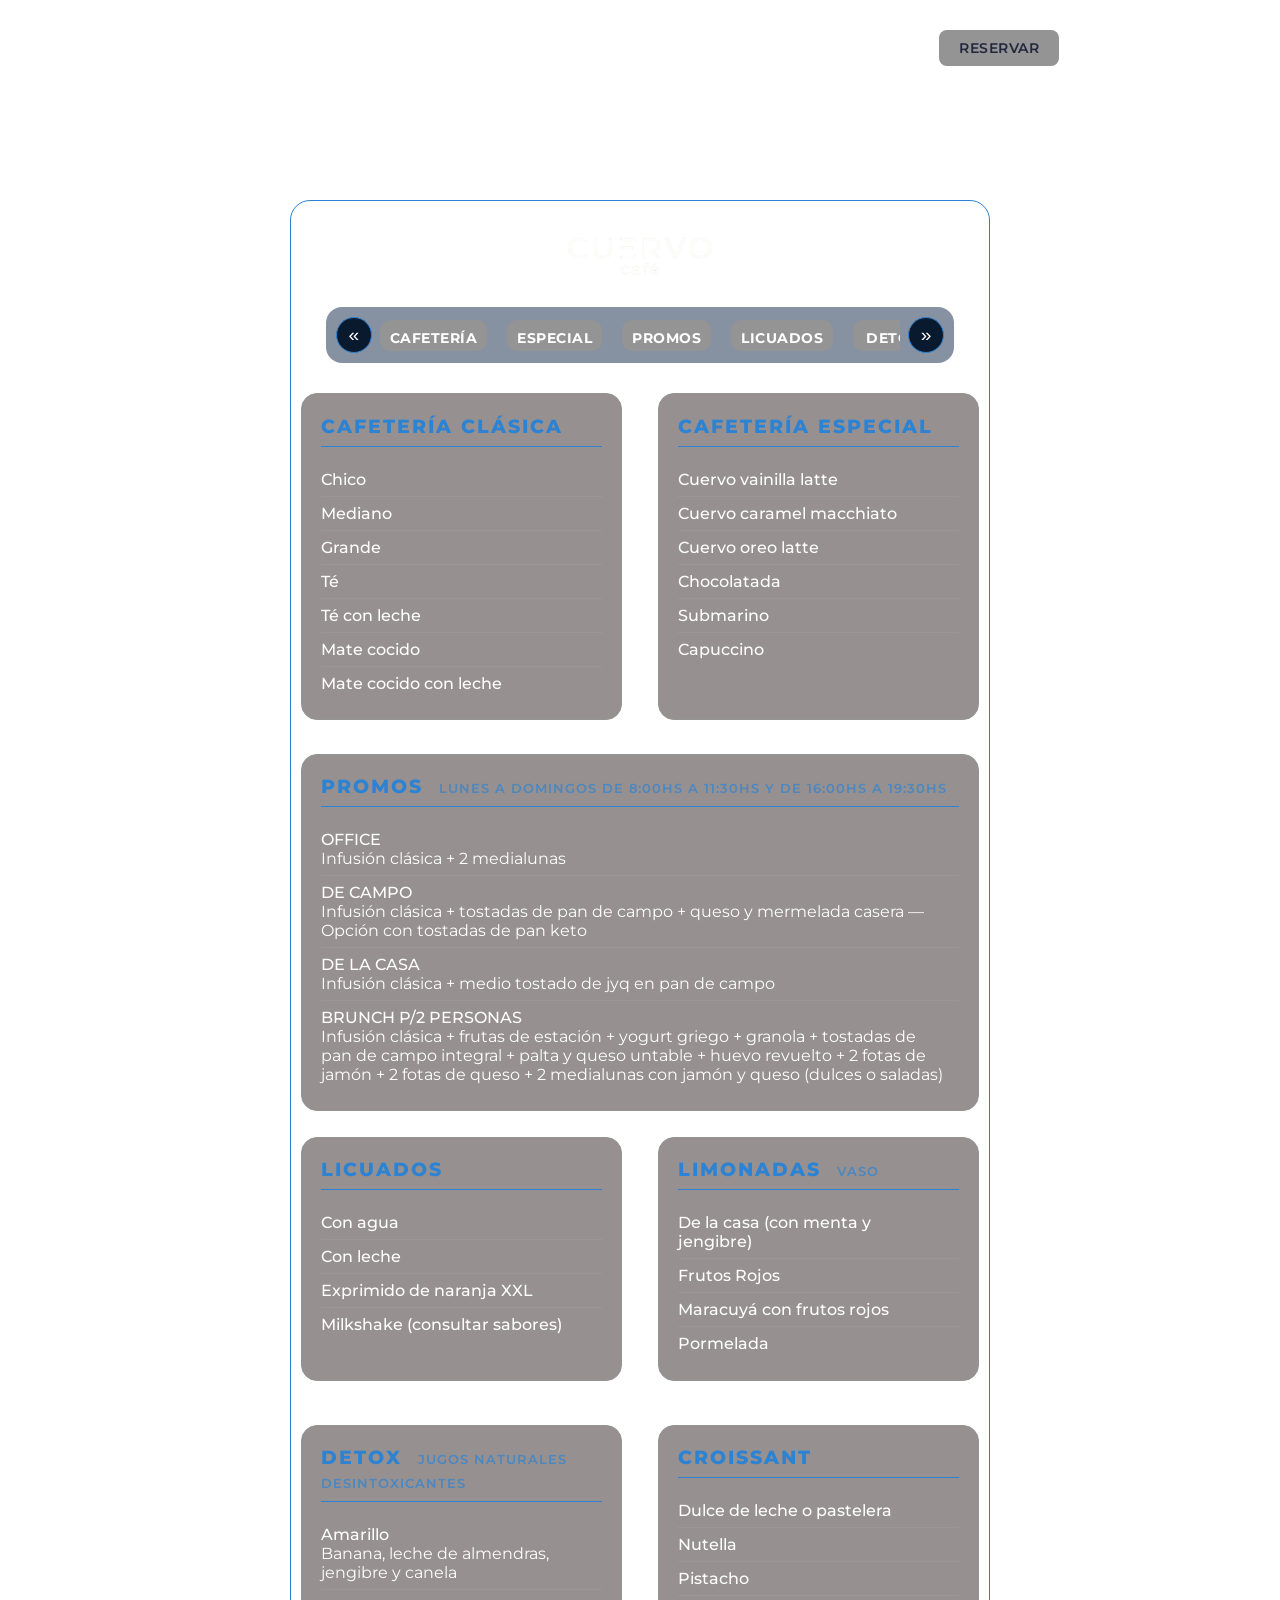
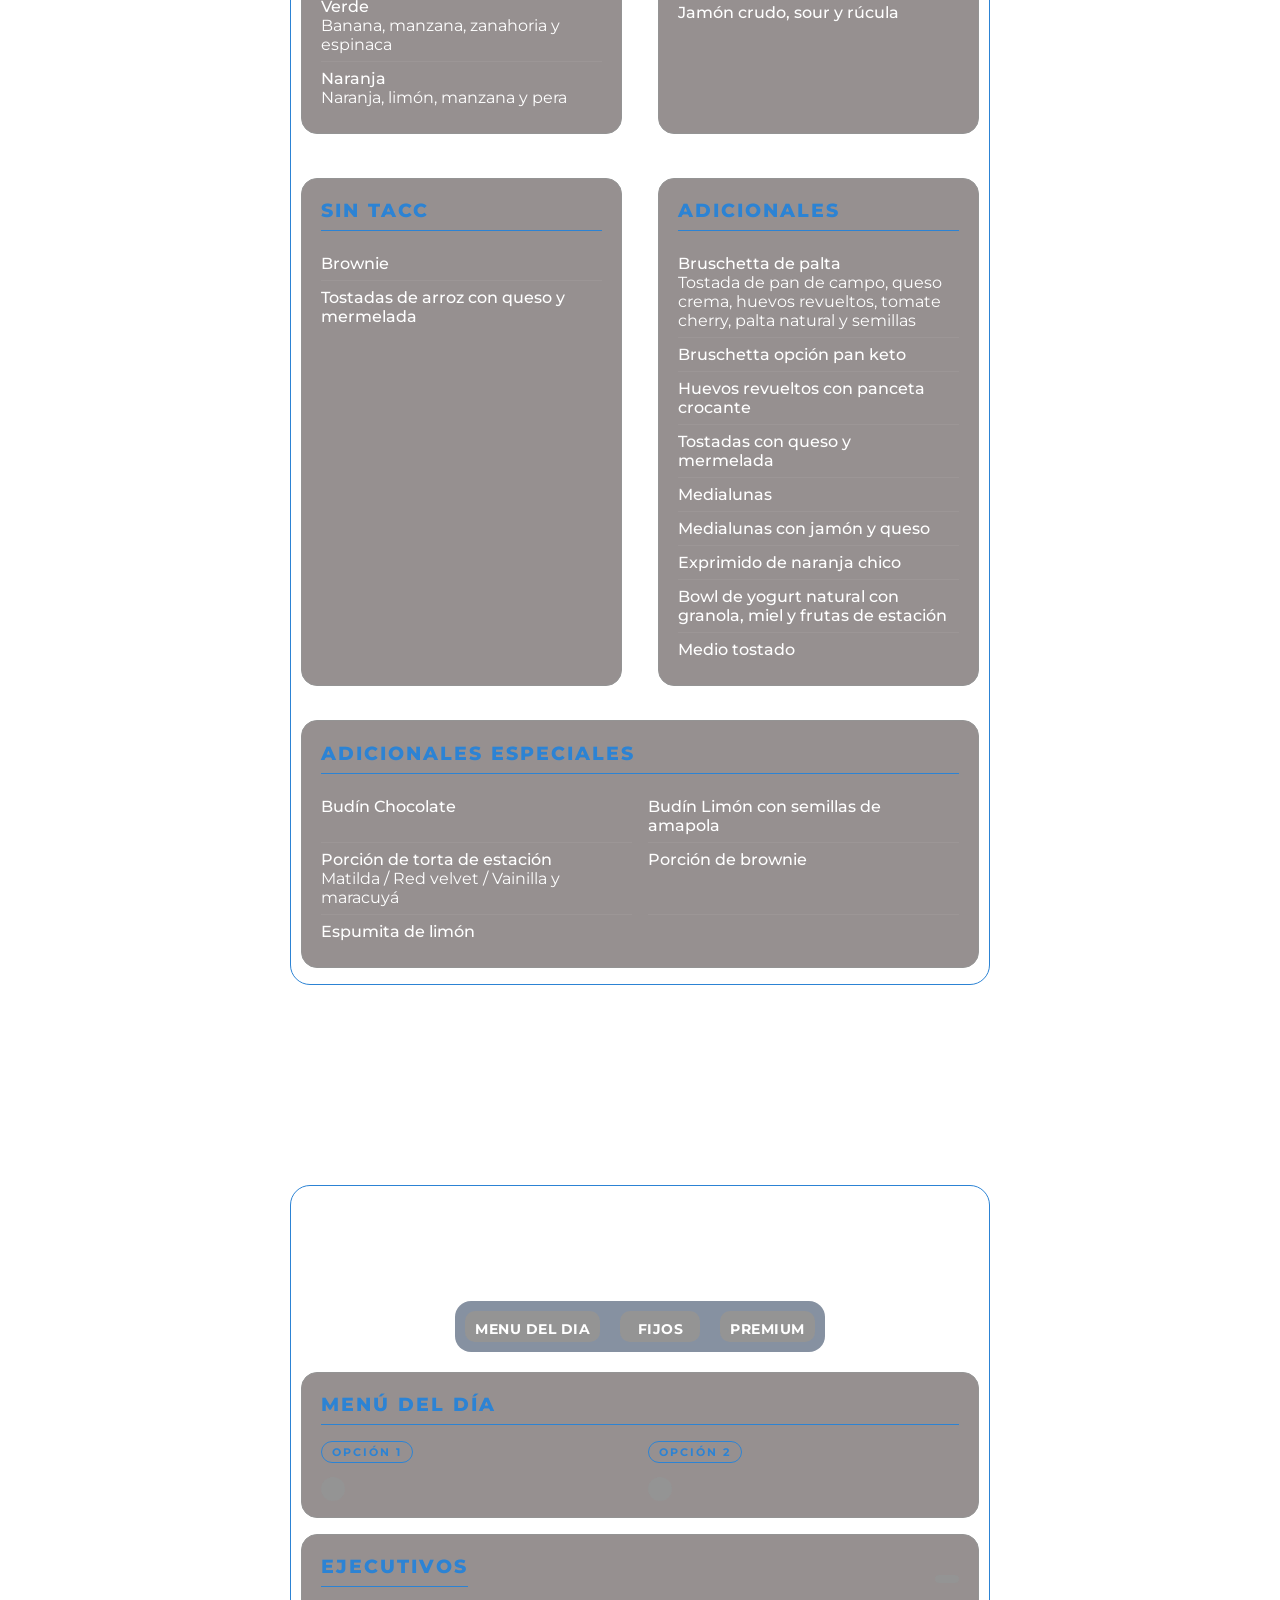
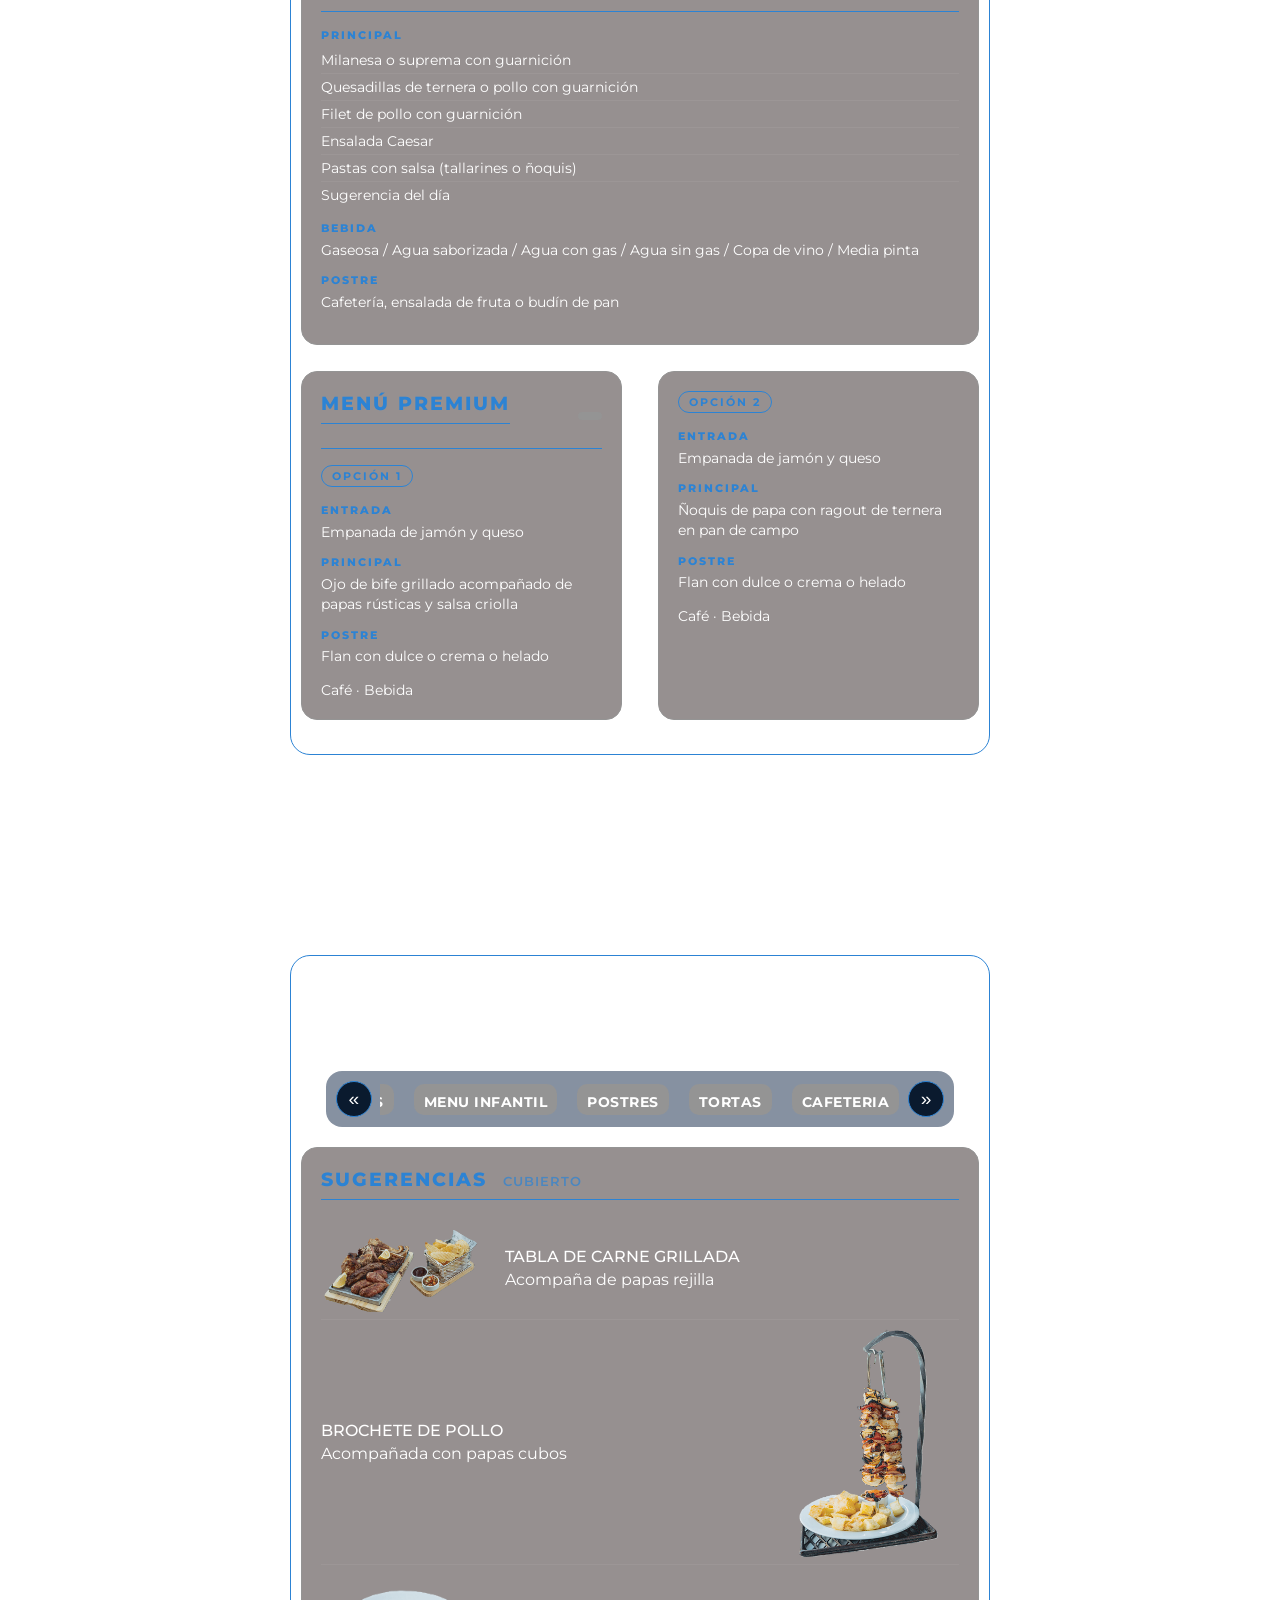
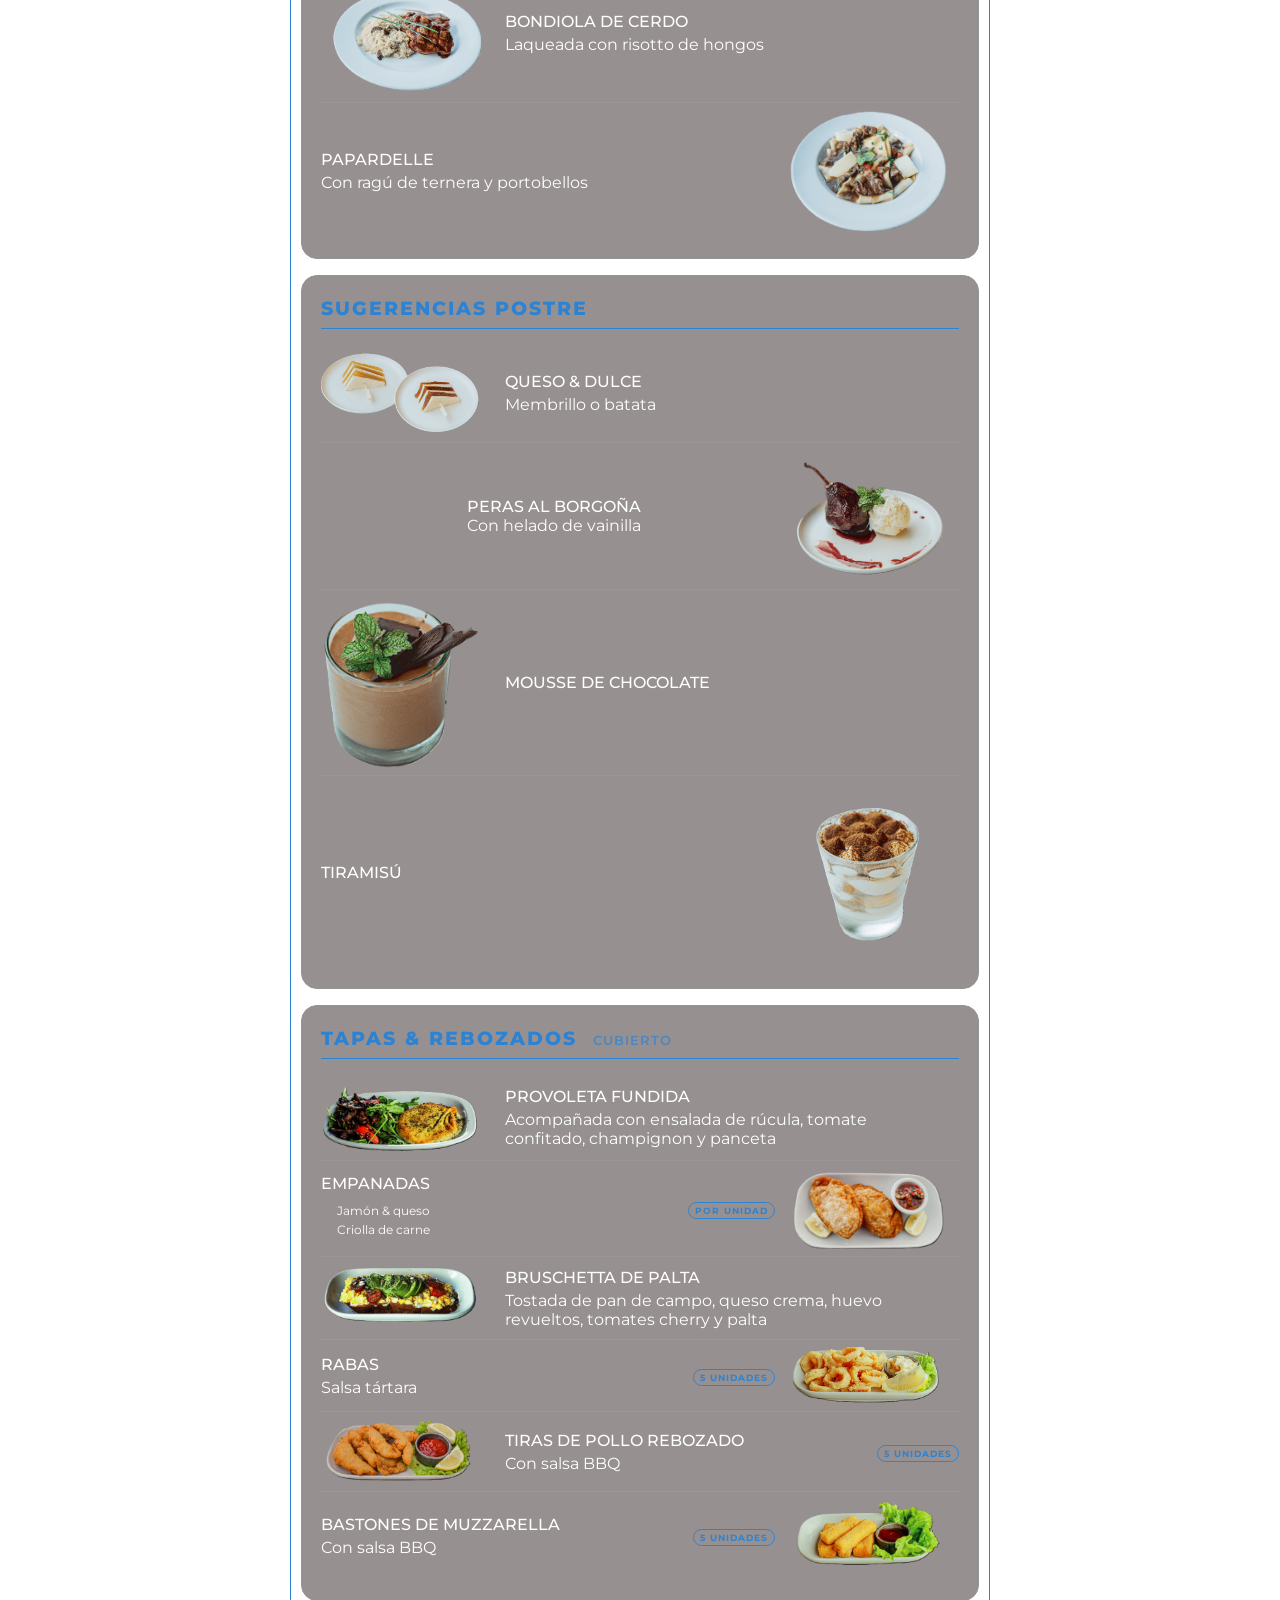
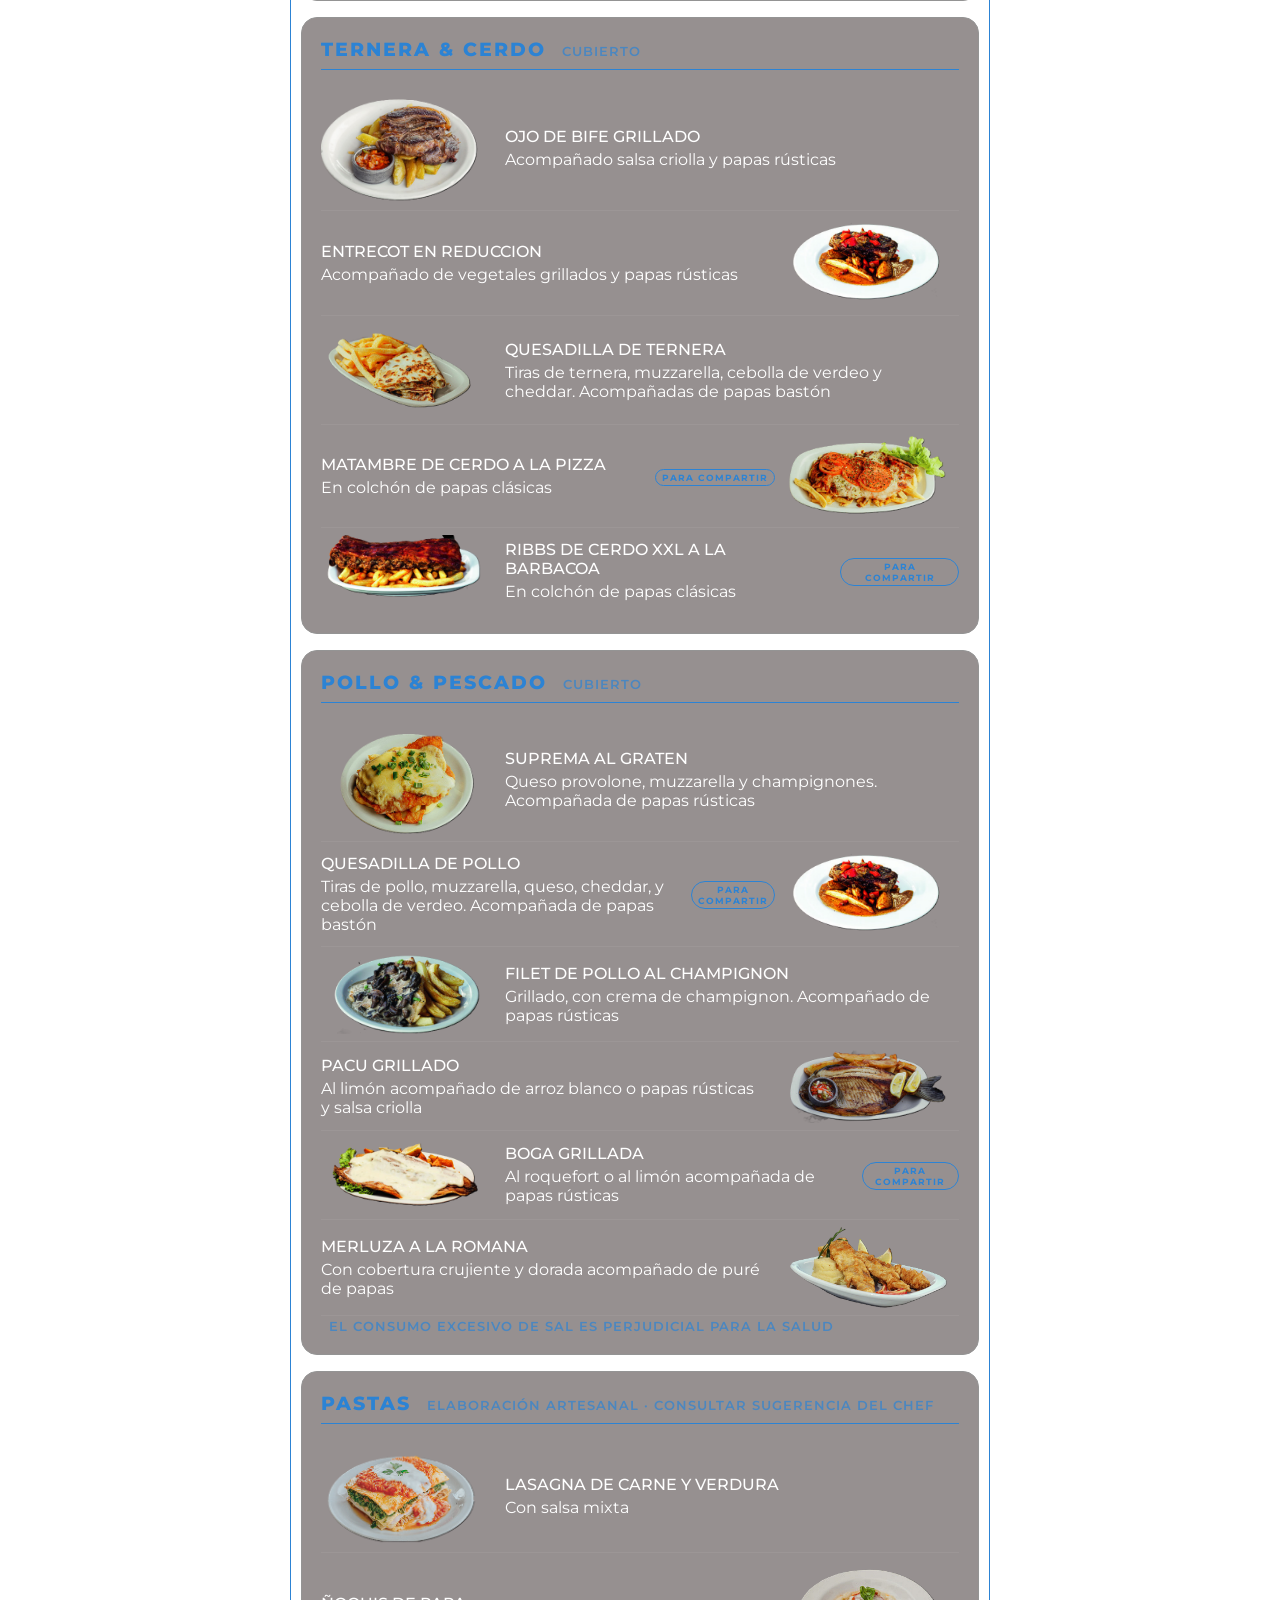
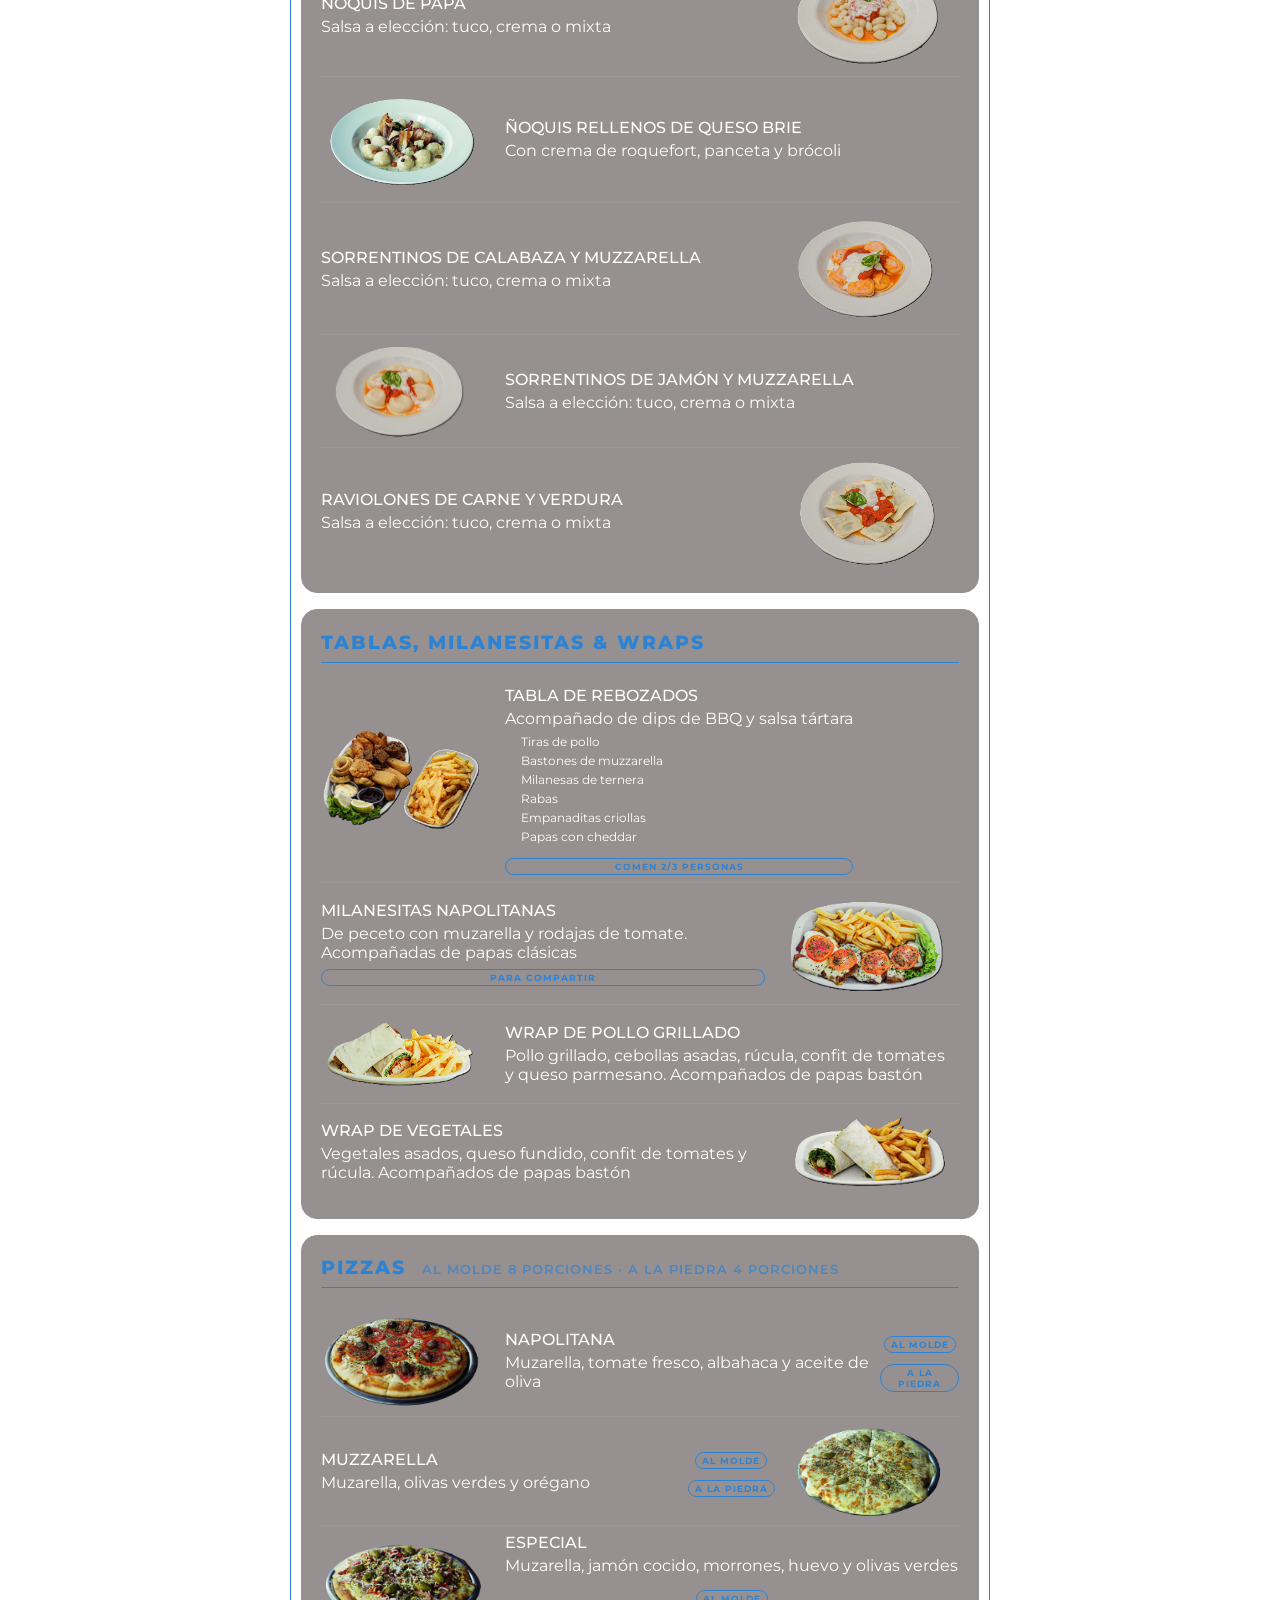
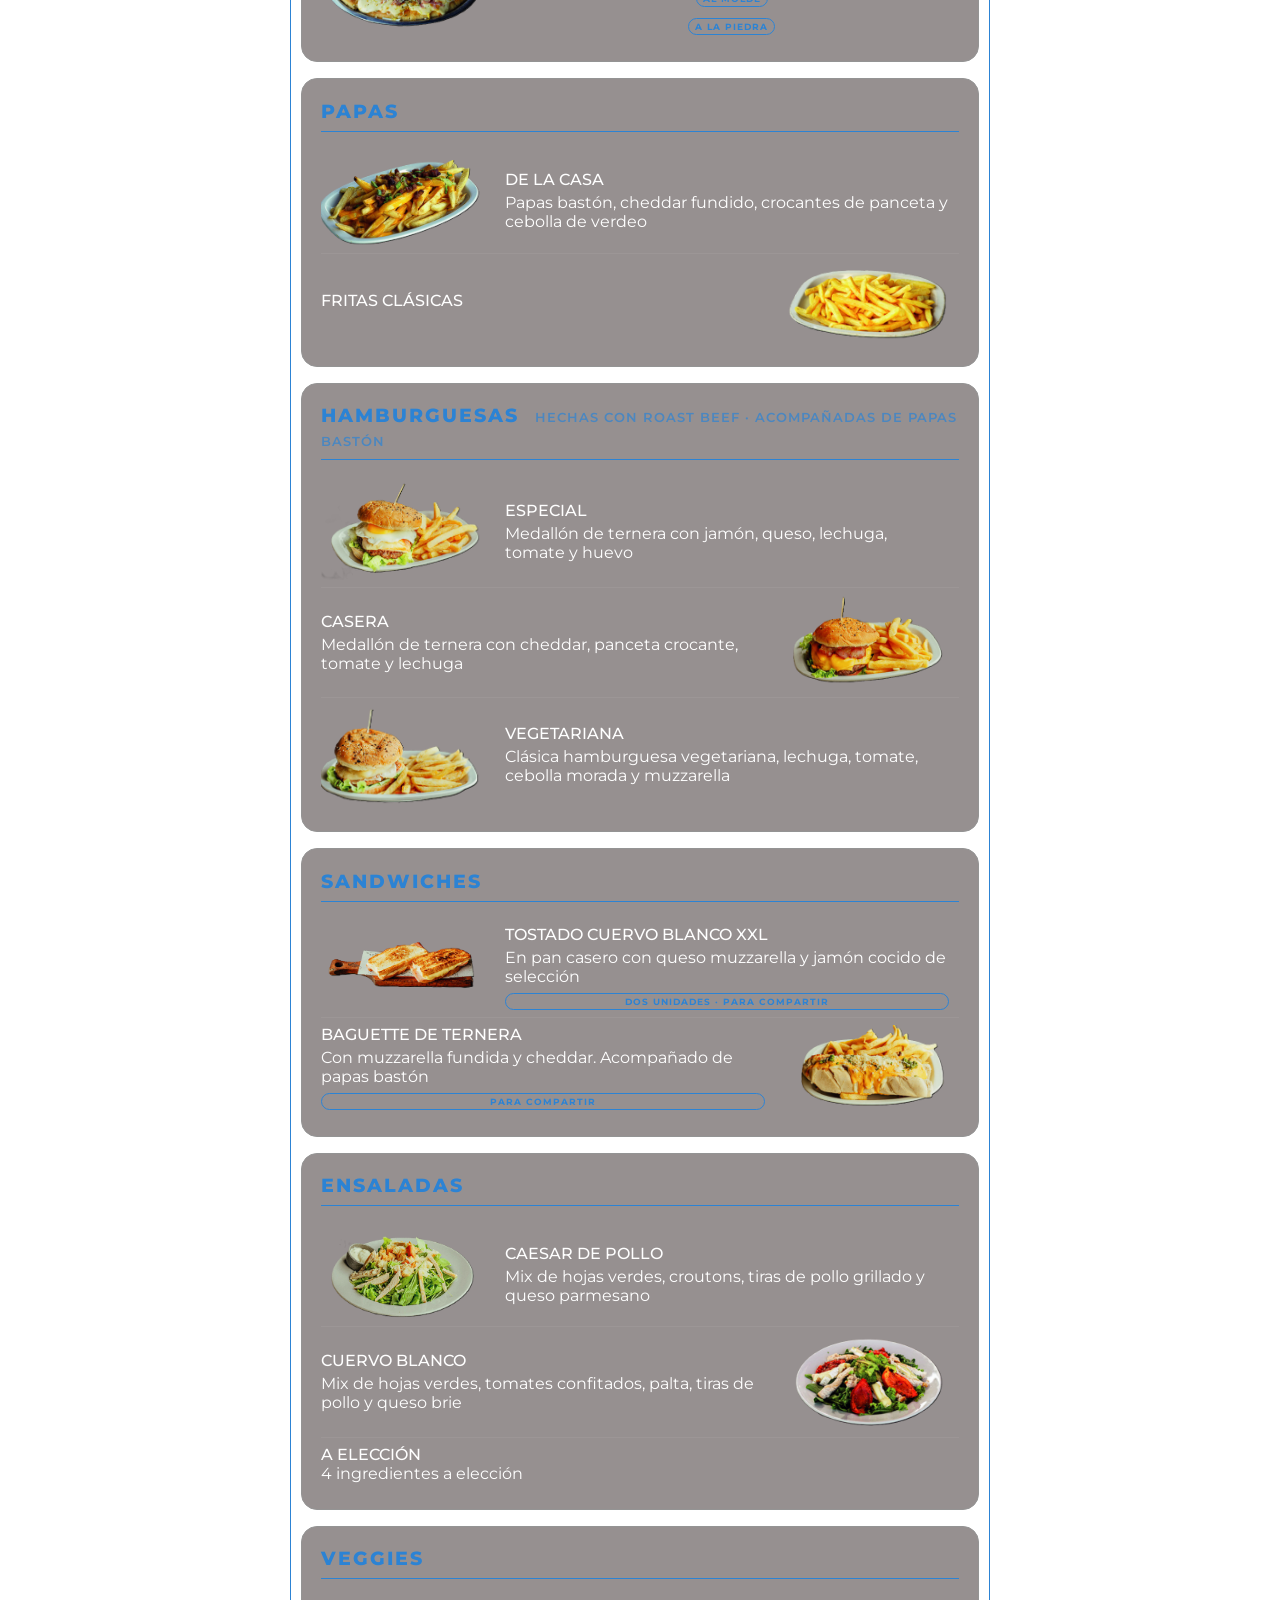
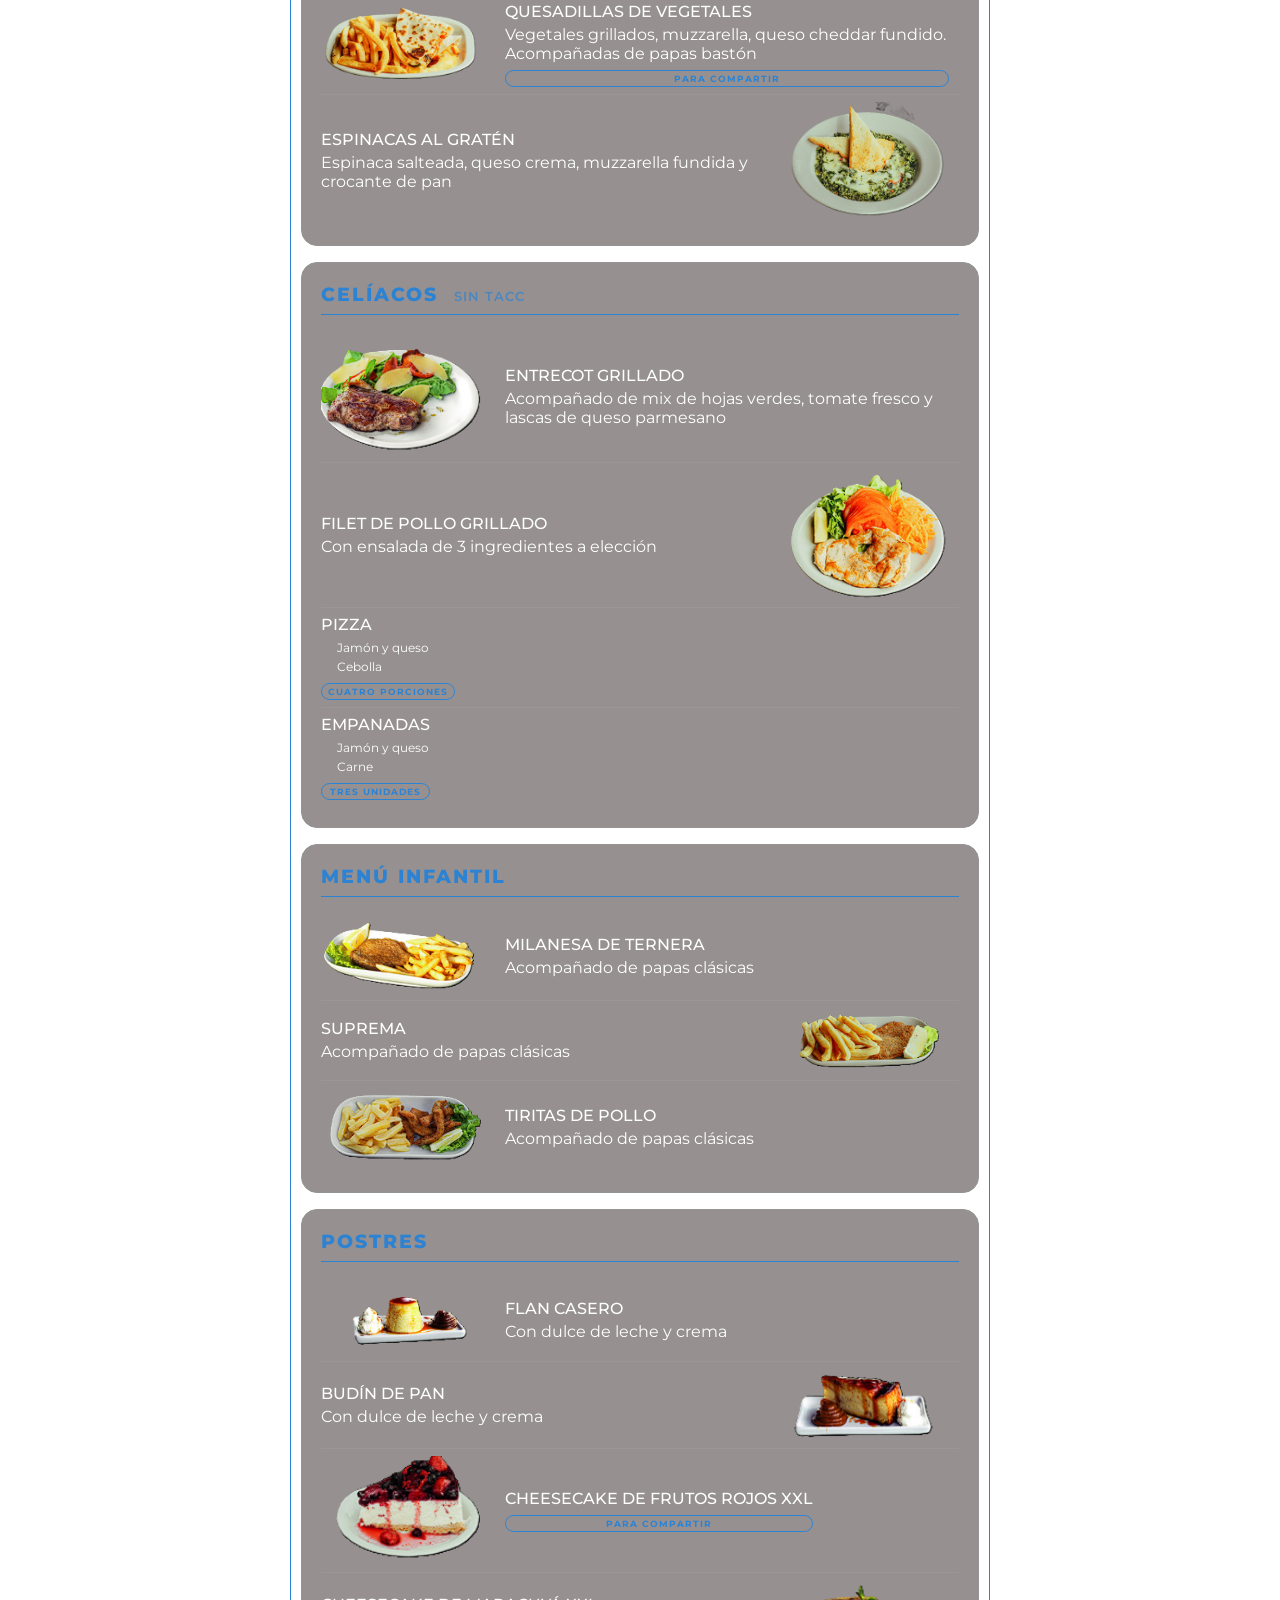
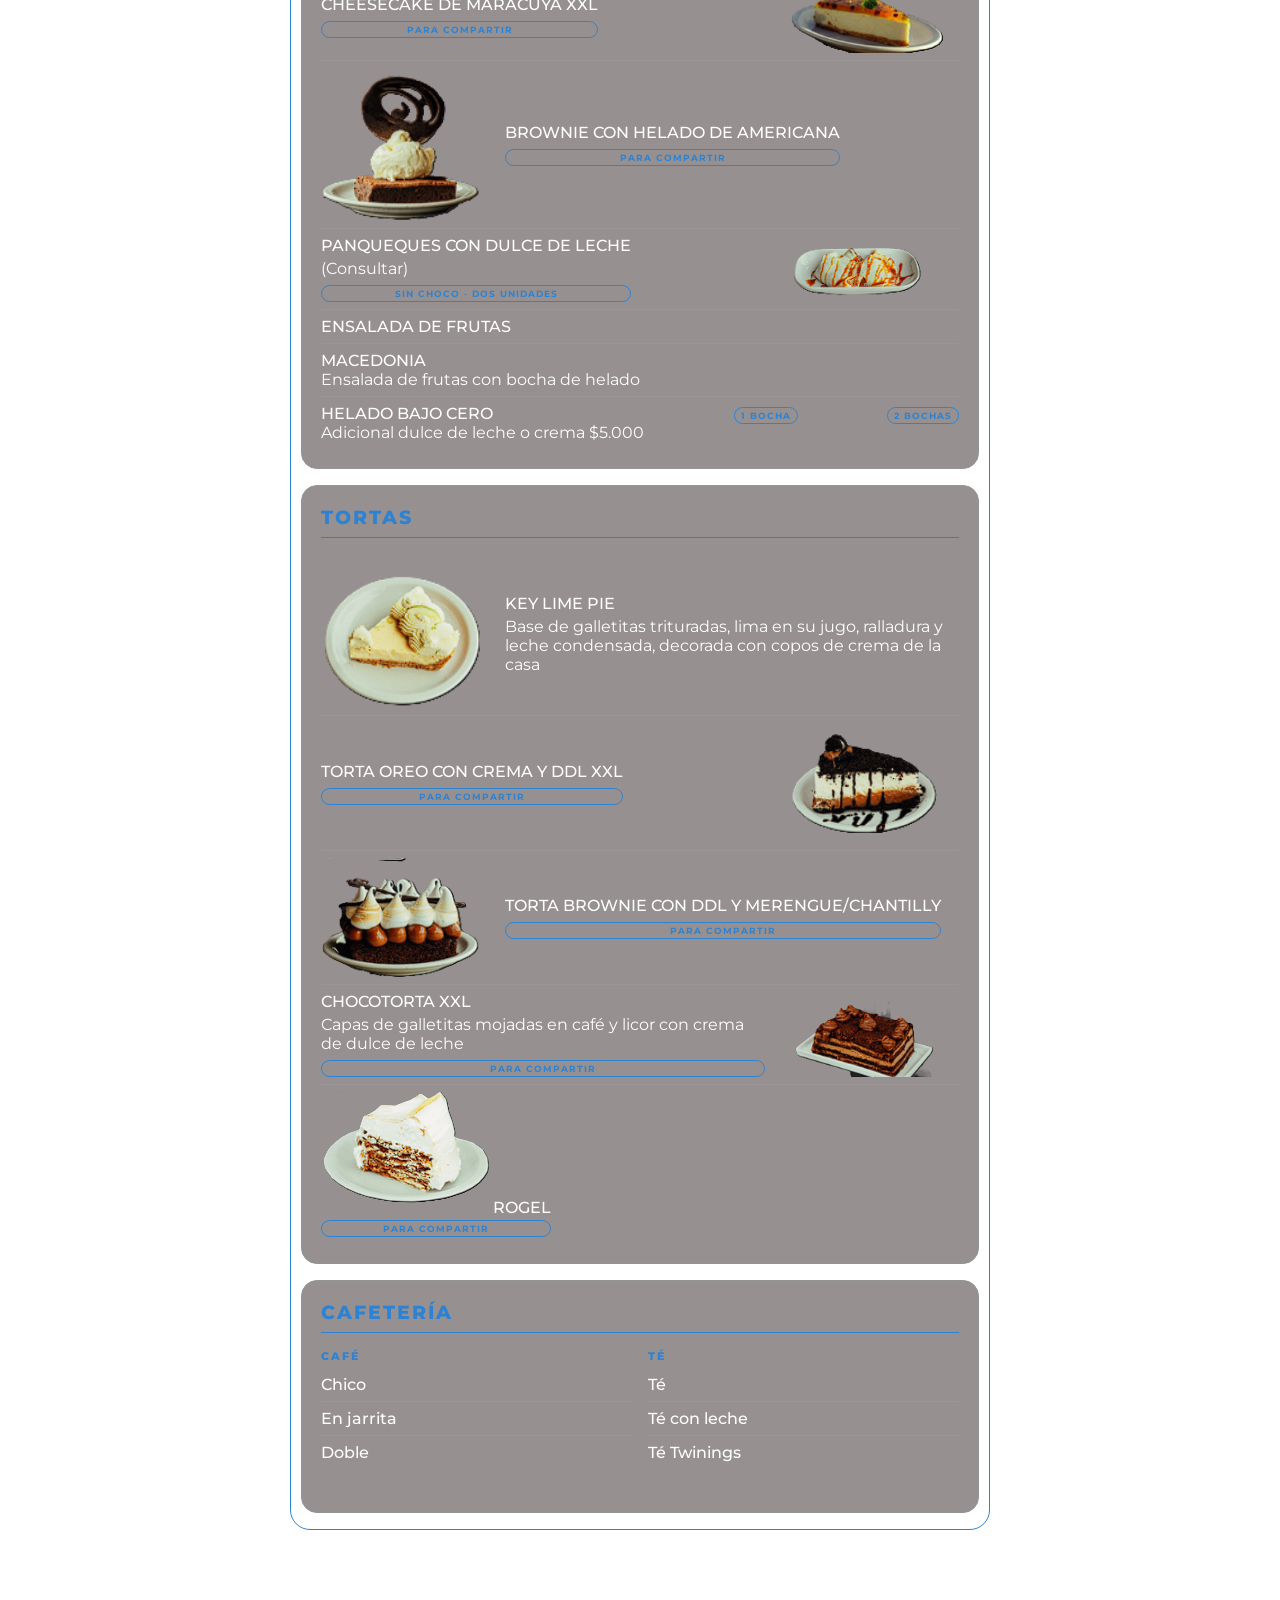
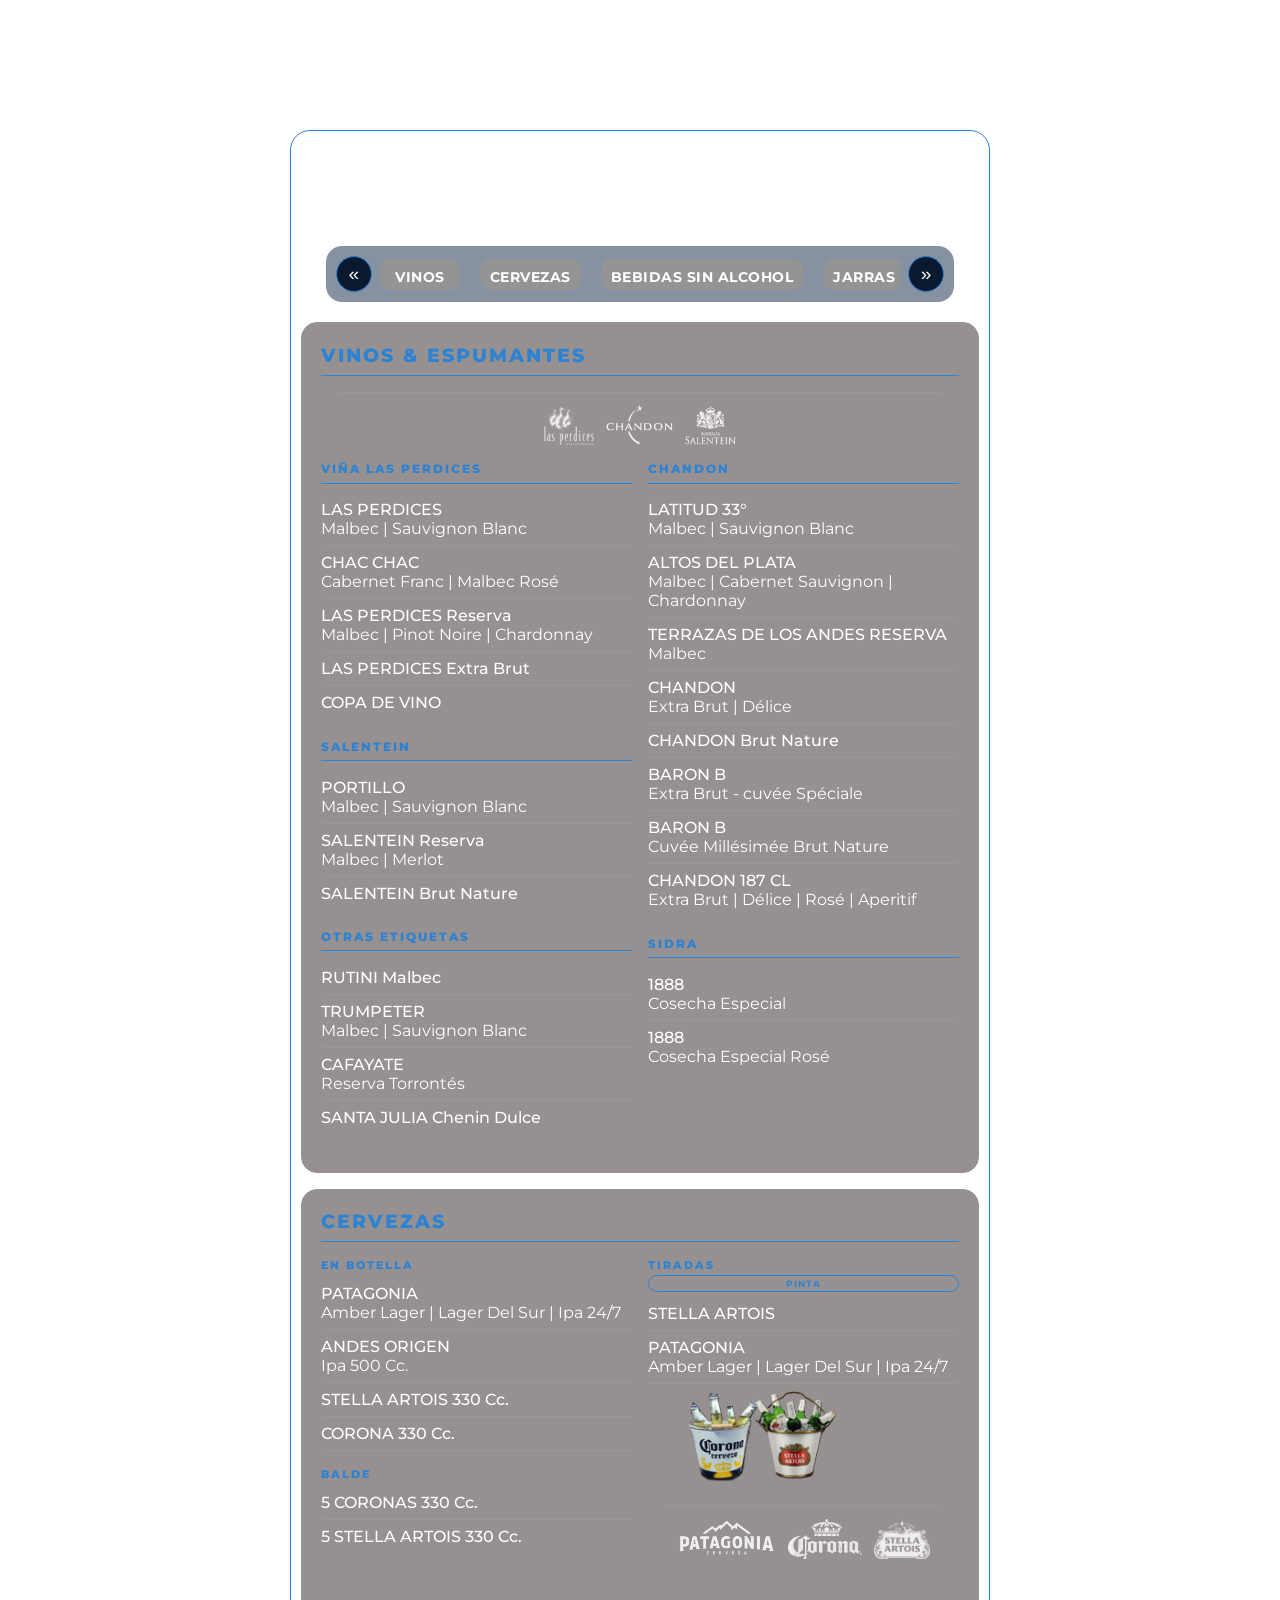
==== commit 70df0a7e: "Update home.html" ====
--- a/page/home.html
+++ b/page/home.html
@@ -2219,318 +2219,3 @@
 </body>
 
 </html>
-                        <div class="slide-content">
-                            <span class="slide-dia">JUEVES</span>
-                            <h3 class="slide-nombre">Pizza & Burger</h3>
-                            <p class="slide-desc">Las mejores pizzas y burgers de autor con ingredientes frescos</p>
-                            <button onclick="abrirModalEvento('Jueves de Pizza & Burger', 'jueves')" class="slide-btn">
-                                <i class="ti ti-calendar"></i> RESERVAR
-                            </button>
-                        </div>
-                    </div>
-
-                    <!-- ── PARA AGREGAR UN NUEVO EVENTO ──
-                    <div class="slider-slide slide-nuevo">
-                        <div class="slide-overlay"></div>
-                        <div class="slide-content">
-                            <span class="slide-dia">DÍA</span>
-                            <h3 class="slide-nombre">Nombre del Evento</h3>
-                            <p class="slide-desc">Descripción del evento</p>
-                            <button onclick="abrirModalEvento('Nombre del Evento', 'dia')" class="slide-btn">
-                                <i class="ti ti-calendar"></i> RESERVAR
-                            </button>
-                        </div>
-                    </div>
-                    Acordate de: 1) agregar un <span class="slider-dot"></span> abajo
-                                 2) agregar .slide-nuevo { background-image: url(...) } en style.css
-                                 3) actualizar sliderTotal en script.js si es necesario -->
-
-                </div>
-
-                <!-- Dots del slider — agregar uno por cada slide nuevo -->
-                <div class="slider-dots">
-                    <span class="slider-dot active"></span>
-                    <span class="slider-dot"></span>
-                </div>
-            </div>
-
-            <!-- MODAL RESERVA DE EVENTOS (pasta/pizza/etc) -->
-            <div class="modal-overlay" id="modal-evento-overlay" onclick="cerrarModalEvento()">
-                <div class="modal" onclick="event.stopPropagation()">
-                    <button class="modal-close" onclick="cerrarModalEvento()">✕</button>
-                    <h2 class="modal-titulo">RESERVAR</h2>
-                    <p class="modal-subtitulo" id="modal-evento-tipo"></p>
-                    <div class="modal-form">
-                        <div class="form-group">
-                            <label>Tu nombre</label>
-                            <input type="text" id="evento-nombre" placeholder="Nombre y apellido">
-                        </div>
-                        <div class="form-group">
-                            <label>Fecha <span style="font-size:0.6rem; opacity:0.6">solo <span
-                                        id="evento-dia-label"></span></span></label>
-                            <input type="date" id="evento-fecha">
-                        </div>
-                        <div class="form-group">
-                            <label>Hora <span style="font-size:0.6rem; opacity:0.6">desde las 20:00</span></label>
-                            <input type="time" id="evento-hora" min="20:00" max="23:59">
-                        </div>
-                        <div class="form-row">
-                            <div class="form-group">
-                                <label>Adultos</label>
-                                <input type="number" id="evento-adultos" placeholder="0" min="0">
-                            </div>
-                            <div class="form-group">
-                                <label>Niños</label>
-                                <input type="number" id="evento-ninos" placeholder="0" min="0">
-                            </div>
-                        </div>
-                        <div class="form-group">
-                            <label>Sector</label>
-                            <div class="sector-btns">
-                                <button class="sector-btn activo" onclick="elegirSectorEvento('Adentro', this)">
-                                    <i class="ti ti-building"></i> Adentro
-                                </button>
-                                <button class="sector-btn" onclick="elegirSectorEvento('Afuera', this)">
-                                    <i class="ti ti-tree"></i> Afuera
-                                </button>
-                            </div>
-                        </div>
-                        <button class="modal-btn" onclick="enviarReservaEvento()">
-                            <i class="ti ti-brand-whatsapp"></i> CONFIRMAR RESERVA
-                        </button>
-                    </div>
-                </div>
-            </div>
-        </section>
-
-        <!-- ==========================================
-            EVENTOS PRIVADOS
-            Las cards son fijas (cumple, casamiento, etc)
-            Solo cambia el texto del modal si es necesario
-            ========================================== -->
-        <section class="eventos-privados-section">
-            <h2 class="eventos-titulo">EVENTOS</h2>
-            <div class="box-intro">
-                <p class="eventos-intro">Reservá tu evento en una de las ubicaciones más exclusivas de Rosario.
-                    Gastronomía, atención personalizada y una vista privilegiada frente al río para crear una
-                    experiencia verdaderamente inolvidable en Puerto Norte.</p>
-            </div>
-            <div class="eventos-grid">
-                <div class="evento-privado-card" onclick="abrirModal('Cumpleaños')">
-                    <div class="evento-privado-overlay"></div>
-                    <div class="evento-privado-content"><i class="ti ti-balloon"></i>
-                        <h3>Cumpleaños</h3><span class="evento-privado-btn">CONSULTAR</span>
-                    </div>
-                </div>
-                <div class="evento-privado-card" onclick="abrirModal('Casamiento')">
-                    <div class="evento-privado-overlay"></div>
-                    <div class="evento-privado-content"><i class="ti ti-heart"></i>
-                        <h3>Casamientos</h3><span class="evento-privado-btn">CONSULTAR</span>
-                    </div>
-                </div>
-                <div class="evento-privado-card" onclick="abrirModal('Bautismo')">
-                    <div class="evento-privado-overlay"></div>
-                    <div class="evento-privado-content"><i class="ti ti-star"></i>
-                        <h3>Bautismos</h3><span class="evento-privado-btn">CONSULTAR</span>
-                    </div>
-                </div>
-                <div class="evento-privado-card" onclick="abrirModal('Evento Privado')">
-                    <div class="evento-privado-overlay"></div>
-                    <div class="evento-privado-content"><i class="ti ti-users"></i>
-                        <h3>Corporativos</h3><span class="evento-privado-btn">CONSULTAR</span>
-                    </div>
-                </div>
-            </div>
-        </section>
-
-        <!-- MODAL CONSULTA EVENTOS CORPORATIVOS -->
-        <div class="modal-overlay" id="modal-overlay" onclick="cerrarModal()">
-            <div class="modal" onclick="event.stopPropagation()">
-                <button class="modal-close" onclick="cerrarModal()">✕</button>
-                <h2 class="modal-titulo">Consultar Presupuesto</h2>
-                <p class="modal-subtitulo" id="modal-tipo"></p>
-                <div class="modal-form">
-                    <div class="form-group"><label>Tipo de evento</label><input type="text" id="form-tipo" readonly>
-                    </div>
-                    <div class="form-group"><label>Tu nombre</label><input type="text" id="form-nombre"
-                            placeholder="Nombre y apellido"></div>
-                    <div class="form-group"><label>Fecha del evento</label><input type="date" id="form-fecha"></div>
-                    <div class="form-row">
-                        <div class="form-group"><label>Adultos</label><input type="number" id="form-adultos"
-                                placeholder="0" min="0"></div>
-                        <div class="form-group"><label>Niños</label><input type="number" id="form-ninos" placeholder="0"
-                                min="0"></div>
-                    </div>
-                    <button class="modal-btn" onclick="enviarConsulta()"><i class="ti ti-brand-whatsapp"></i> ENVIAR
-                        CONSULTA</button>
-                </div>
-            </div>
-        </div>
-
-    <!-- ==========================================
-    CATERING — identidad visual dorada
-    Una sola card genérica que lleva al modal
-    de selección de paquetes
-    ========================================== -->
-<section class="catering-section">
-    <h2 class="eventos-titulo">CATERING</h2>
-    <p class="catering-intro">Llevamos la experiencia Cuervo Blanco a tu evento</p>
-    <div class="catering-card-single">
-        <div class="evento-privado-card fondo-caterin" onclick="abrirModalCatering('Catering')">
-            <div class="evento-privado-overlay"></div>
-            <div class="evento-privado-content">
-                <i class="ti ti-tools-kitchen-2"></i>
-                <h3>Catering</h3>
-                <span class="evento-privado-btn">CONSULTAR</span>
-            </div>
-        </div>
-    </div>
-</section>
-
-        <!-- MODAL CATERING — 2 pasos: elegir paquete → formulario
-             Para agregar paquetes: copiar un catering-paquete-item
-             y cambiar el nombre en elegirPaquete() -->
-        <div class="modal-overlay" id="modal-catering-overlay" onclick="cerrarModalCatering()">
-            <div class="modal modal-catering" onclick="event.stopPropagation()">
-                <button class="modal-close" onclick="cerrarModalCatering()">✕</button>
-                <h2 class="modal-titulo">CATERING</h2>
-                <p class="modal-subtitulo" id="modal-catering-tipo"></p>
-
-                <!-- PASO 1: Elegir paquete — actualizar nombres y descripciones cuando estén definidos -->
-                <div id="catering-paso1">
-                    <p class="catering-paso-label">Elegí tu paquete</p>
-                    <div class="catering-paquetes-modal">
-                        <div class="catering-paquete-item" onclick="elegirPaquete('Paquete 1')">
-                            <div class="catering-paquete-icon"><i class="ti ti-tools-kitchen-2"></i></div>
-                            <div class="catering-paquete-info"><span class="catering-paquete-nombre">PAQUETE
-                                    1</span><span class="catering-paquete-desc">Descripción del paquete</span></div>
-                            <i class="ti ti-chevron-right catering-paquete-arrow"></i>
-                        </div>
-                        <div class="catering-paquete-item" onclick="elegirPaquete('Paquete 2')">
-                            <div class="catering-paquete-icon"><i class="ti ti-star"></i></div>
-                            <div class="catering-paquete-info"><span class="catering-paquete-nombre">PAQUETE
-                                    2</span><span class="catering-paquete-desc">Descripción del paquete</span></div>
-                            <i class="ti ti-chevron-right catering-paquete-arrow"></i>
-                        </div>
-                        <div class="catering-paquete-item" onclick="elegirPaquete('Paquete 3')">
-                            <div class="catering-paquete-icon"><i class="ti ti-crown"></i></div>
-                            <div class="catering-paquete-info"><span class="catering-paquete-nombre">PAQUETE
-                                    3</span><span class="catering-paquete-desc">Descripción del paquete</span></div>
-                            <i class="ti ti-chevron-right catering-paquete-arrow"></i>
-                        </div>
-                    </div>
-                </div>
-
-                <!-- PASO 2: Formulario — se muestra al elegir paquete -->
-                <div id="catering-paso2" style="display:none">
-                    <button class="catering-volver" onclick="volverPaso1()"><i class="ti ti-arrow-left"></i>
-                        Volver</button>
-                    <p class="catering-paso-label">Paquete seleccionado: <span id="catering-paquete-elegido"></span></p>
-                    <div class="modal-form">
-                        <div class="form-group"><label>Tipo de evento</label><input type="text" id="catering-form-tipo"
-                                readonly></div>
-                        <div class="form-group"><label>Tu nombre</label><input type="text" id="catering-form-nombre"
-                                placeholder="Nombre y apellido"></div>
-                        <div class="form-group"><label>Fecha del evento</label><input type="date"
-                                id="catering-form-fecha"></div>
-                        <div class="form-row">
-                            <div class="form-group"><label>Adultos</label><input type="number"
-                                    id="catering-form-adultos" placeholder="0" min="0"></div>
-                            <div class="form-group"><label>Niños</label><input type="number" id="catering-form-ninos"
-                                    placeholder="0" min="0"></div>
-                        </div>
-                        <button class="modal-btn" onclick="enviarConsultaCatering()"><i
-                                class="ti ti-brand-whatsapp"></i> ENVIAR CONSULTA</button>
-                    </div>
-                </div>
-            </div>
-        </div>
-    </main>
-
-    <!-- ==========================================
-        FOOTER
-        ========================================== -->
-    <footer class="footer">
-        <div class="footer-container">
-            <div class="footer-logo">
-                <img src="/img/cuervolog2.jpg" alt="Logo Cuervo Blanco">
-            </div>
-            <div class="footer-col">
-                <h3 class="footer-titulo">HORARIOS</h3>
-                <p>Lunes a Jueves <span>8:00 - 1:00</span></p>
-                <p>Viernes a Domingo <span>8:00 - 3:00</span></p>
-            </div>
-            <div class="footer-col">
-                <h3 class="footer-titulo">UBICACIÓN</h3>
-                <a href="https://www.google.com/maps/place/Cuervo+Blanco/@-32.9230564,-60.6633547,17z"
-                    target="_blank">Av. Carballo 158 004<br>Puerto Norte, Rosario</a>
-            </div>
-            <div class="footer-col">
-                <h3 class="footer-titulo">REDES</h3>
-                <a href="https://www.instagram.com/cuervoblanco.puertonorte/" target="_blank"><i
-                        class="ti ti-brand-instagram"></i> Cuervo Blanco</a>
-                <a href="https://www.instagram.com/cuervoblanco.cafe/" target="_blank"><i
-                        class="ti ti-brand-instagram"></i> Cuervo Café</a>
-                <a href="https://api.whatsapp.com/send?phone=543413742910" target="_blank"><i
-                        class="ti ti-brand-whatsapp"></i> WhatsApp</a>
-                <a href="https://www.pedidosya.com.ar/restaurantes/rosario/cuervo-blanco-menu" target="_blank"
-                    class="footer-pedidosya">
-                    <img class="pedidoya" src="../img/pedidoya.png" alt="PedidosYa">Pedidos Ya
-                </a>
-            </div>
-        </div>
-        <div class="footer-bottom">
-            <p>© 2025 Cuervo Blanco · Puerto Norte, Rosario</p>
-        </div>
-    </footer>
-
-<!-- ==========================================
-        MODAL RESERVAS GENERAL
-        Se abre desde el botón RESERVAR del header
-========================================== -->
-    <div class="modal-overlay" id="modal-reserva-overlay" onclick="cerrarModalReserva()">
-        <div class="modal" onclick="event.stopPropagation()">
-            <button class="modal-close" onclick="cerrarModalReserva()">✕</button>
-            <h2 class="modal-titulo">RESERVAR</h2>
-            <p class="modal-subtitulo">Cuervo Blanco · Puerto Norte</p>
-            <div class="modal-form">
-                <div class="form-group"><label>Tu nombre</label><input type="text" id="reserva-nombre"
-                        placeholder="Nombre y apellido"></div>
-                <div class="form-group"><label>Fecha</label><input type="date" id="reserva-fecha"></div>
-                <div class="form-group">
-                    <label>Turno</label>
-                    <select id="reserva-turno">
-                        <option value="" disabled selected>Elegí un turno</option>
-                        <option value="Desayuno">Desayuno</option>
-                        <option value="Almuerzo">Almuerzo</option>
-                        <option value="Merienda">Merienda</option>
-                        <option value="Cena">Cena</option>
-                    </select>
-                </div>
-                <div class="form-row">
-                    <div class="form-group"><label>Adultos</label><input type="number" id="reserva-adultos"
-                            placeholder="0" min="0"></div>
-                    <div class="form-group"><label>Niños</label><input type="number" id="reserva-ninos" placeholder="0"
-                            min="0"></div>
-                </div>
-                <div class="form-group">
-                    <label>Sector</label>
-                    <div class="sector-btns">
-                        <button class="sector-btn activo" onclick="elegirSectorReserva('Adentro', this)">
-                            <i class="ti ti-building"></i> Adentro
-                        </button>
-                        <button class="sector-btn" onclick="elegirSectorReserva('Afuera', this)">
-                            <i class="ti ti-tree"></i> Afuera
-                        </button>
-                    </div>
-                </div>
-                <button class="modal-btn" onclick="enviarReserva()"><i class="ti ti-brand-whatsapp"></i> CONFIRMAR RESERVA</button>
-            </div>
-        </div>
-    </div>    
-    <script src="/js/home.js"></script>
-    <script src="/js/precios.js" defer></script>
-    <script src="/js/script.js"></script>
-</body>
-
-</html>
--- a/style/home.css
+++ b/style/home.css
@@ -113,6 +113,121 @@
     font-size: 0.9rem;
     letter-spacing: 0.3px;
     transition: color 0.2s;
+}/* ============================================================
+   HOME.CSS — Estilos exclusivos de home.html (carta completa)
+   Requiere que style.css esté cargado antes (variables :root,
+   header, video-background, modal reserva, etc.)
+
+   NOTA: acá se consolidaron varios selectores que en el
+   style.css original estaban declarados 2 veces (.carta,
+   .carta-box, .carta-grid, .categorias-wrapper, .carrusel-btn,
+   .categorias-carrusel, .logo-section). Quedaron en una sola
+   regla con los valores que ya se ven hoy en la página.
+   ============================================================ */
+
+
+   /*--- HEADER — nav de home.html (el logo splash de index está en index.css) ---*/
+
+.header {
+    display: flex;
+    flex-direction: row;
+    align-items: center;
+    justify-content: space-between;
+    position: fixed;
+    top: 15px;
+    left: 50%;
+    transform: translateX(-50%);
+    width: min(900px, 92%);
+    z-index: 1000;
+    font-size: 0.9rem;
+    font-weight: 600;
+    background: var(--color-principaln);
+    backdrop-filter: blur(10px);
+    border: 1px solid #ffffff1a;
+    padding: 0 30px;
+    height: 65px;
+    border-radius: 16px;
+
+    /*--- animation ---*/
+
+    container-type: inline-size;
+    container-name: header;
+    animation: header-movement both;
+    animation-timeline: scroll();
+    animation-range: 10px 80px;
+}
+
+#logo-nav-cafe {
+    display: none;
+}
+
+.nav-list {
+    display: flex;
+    overflow: visible;
+    list-style: none;
+    margin: 0;
+    gap: 20px;
+    padding: 8px 10px 0;
+}
+
+.header .main-logo {
+    width: 100px;
+    padding: 0px;
+    margin: 0;
+}
+
+.nav-list li {
+    flex: 0 0 auto;
+}
+
+.nav-list a {
+    display: block;
+    padding: 14px 5px;
+    color: var(--color-text);
+    text-decoration: none;
+}
+
+.nav-list a:hover {
+    border-radius: 8px;
+    background: var(--color-primary-hover);
+    color: #7b7b7b;
+    transition: all 0.25s ease;
+}
+
+.nav-reserva {
+    background: var(--color-secundary);
+    color: var(--text-color);
+    font-weight: 600;
+    padding: 10px 20px;
+    border-radius: 8px;
+    text-decoration: none;
+    font-size: 0.85rem;
+    letter-spacing: 0.5px;
+    transition: background 0.25s;
+    white-space: nowrap;
+}
+
+.nav-reserva:hover {
+    background: transparent;
+    color: var(--color-blanco);
+}
+
+/* DROPDOWN NAV */
+.nav-dropdown {
+    position: relative;
+}
+
+.nav-dropdown__label {
+    display: flex;
+    align-items: center;
+    gap: 5px;
+    padding: 14px 5px;
+    color: var(--color-text);
+    cursor: pointer;
+    font-weight: 600;
+    font-size: 0.9rem;
+    letter-spacing: 0.3px;
+    transition: color 0.2s;
 }
 
 .nav-dropdown__label:hover {
@@ -536,6 +651,23 @@
     gap: 0 1rem;
 }
 
+.precio-doble {
+    display: flex;
+    align-items: center;
+    gap: 6px;
+    flex-wrap: wrap;
+}
+
+@media (max-width: 480px) {
+    #pizzas .item-info {
+        flex-direction: column;
+        align-items: flex-start;
+        gap: 8px;
+        width: 100%;
+    }
+}
+
+
 @media (max-width: 768px) {
     .carta-grid-inner {
         grid-template-columns: 1fr;
